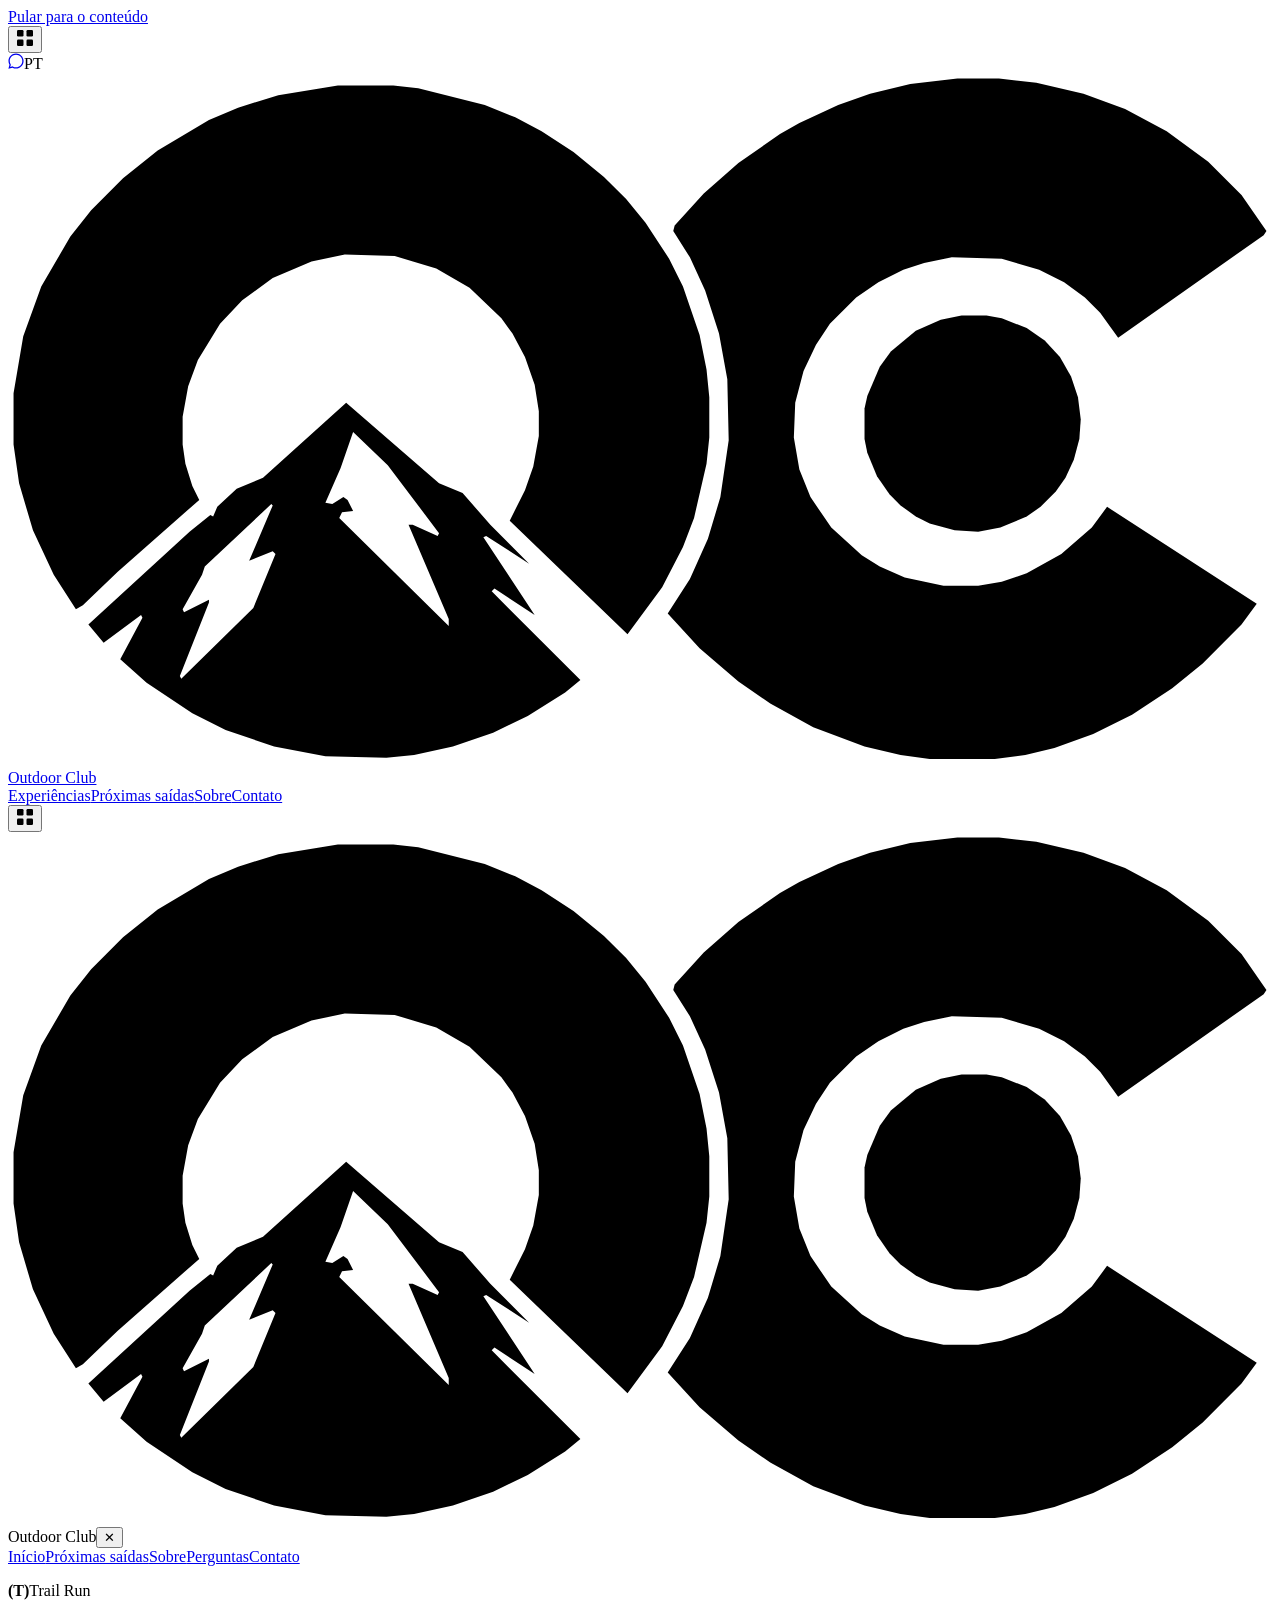
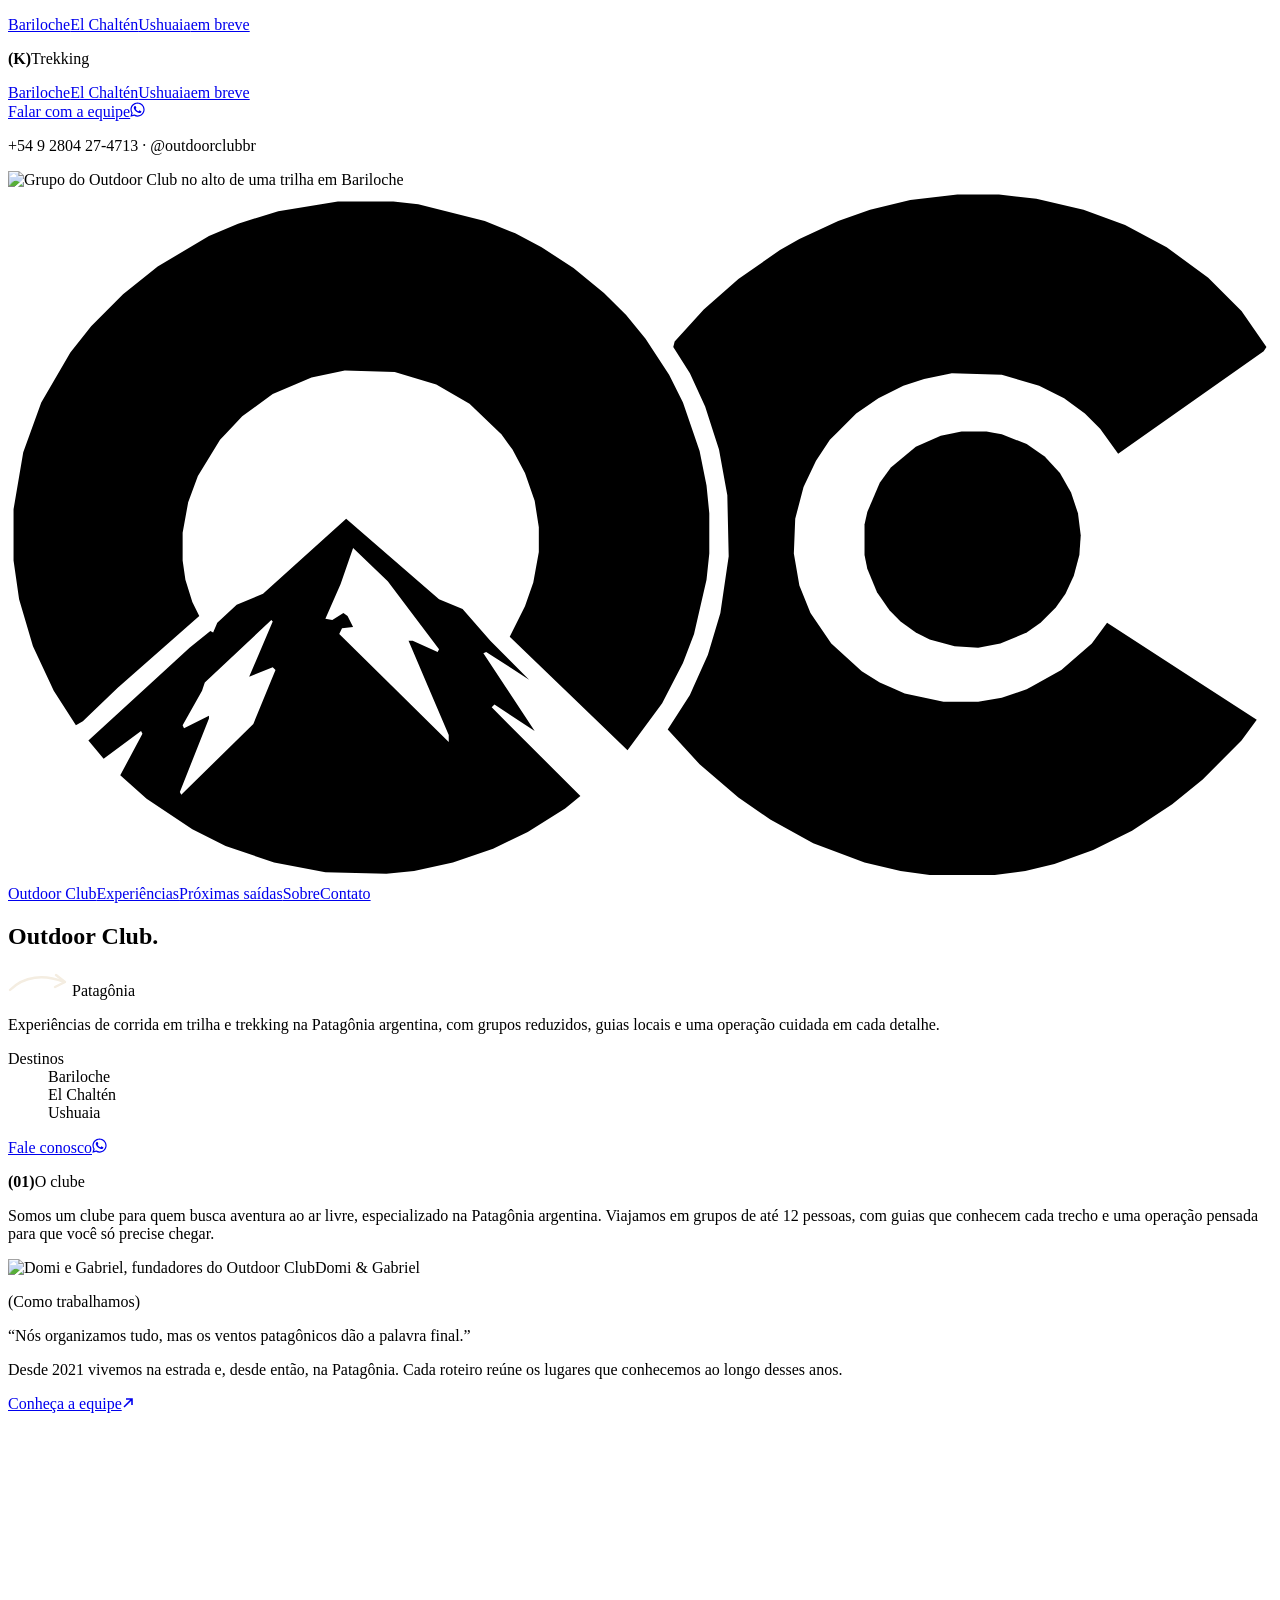
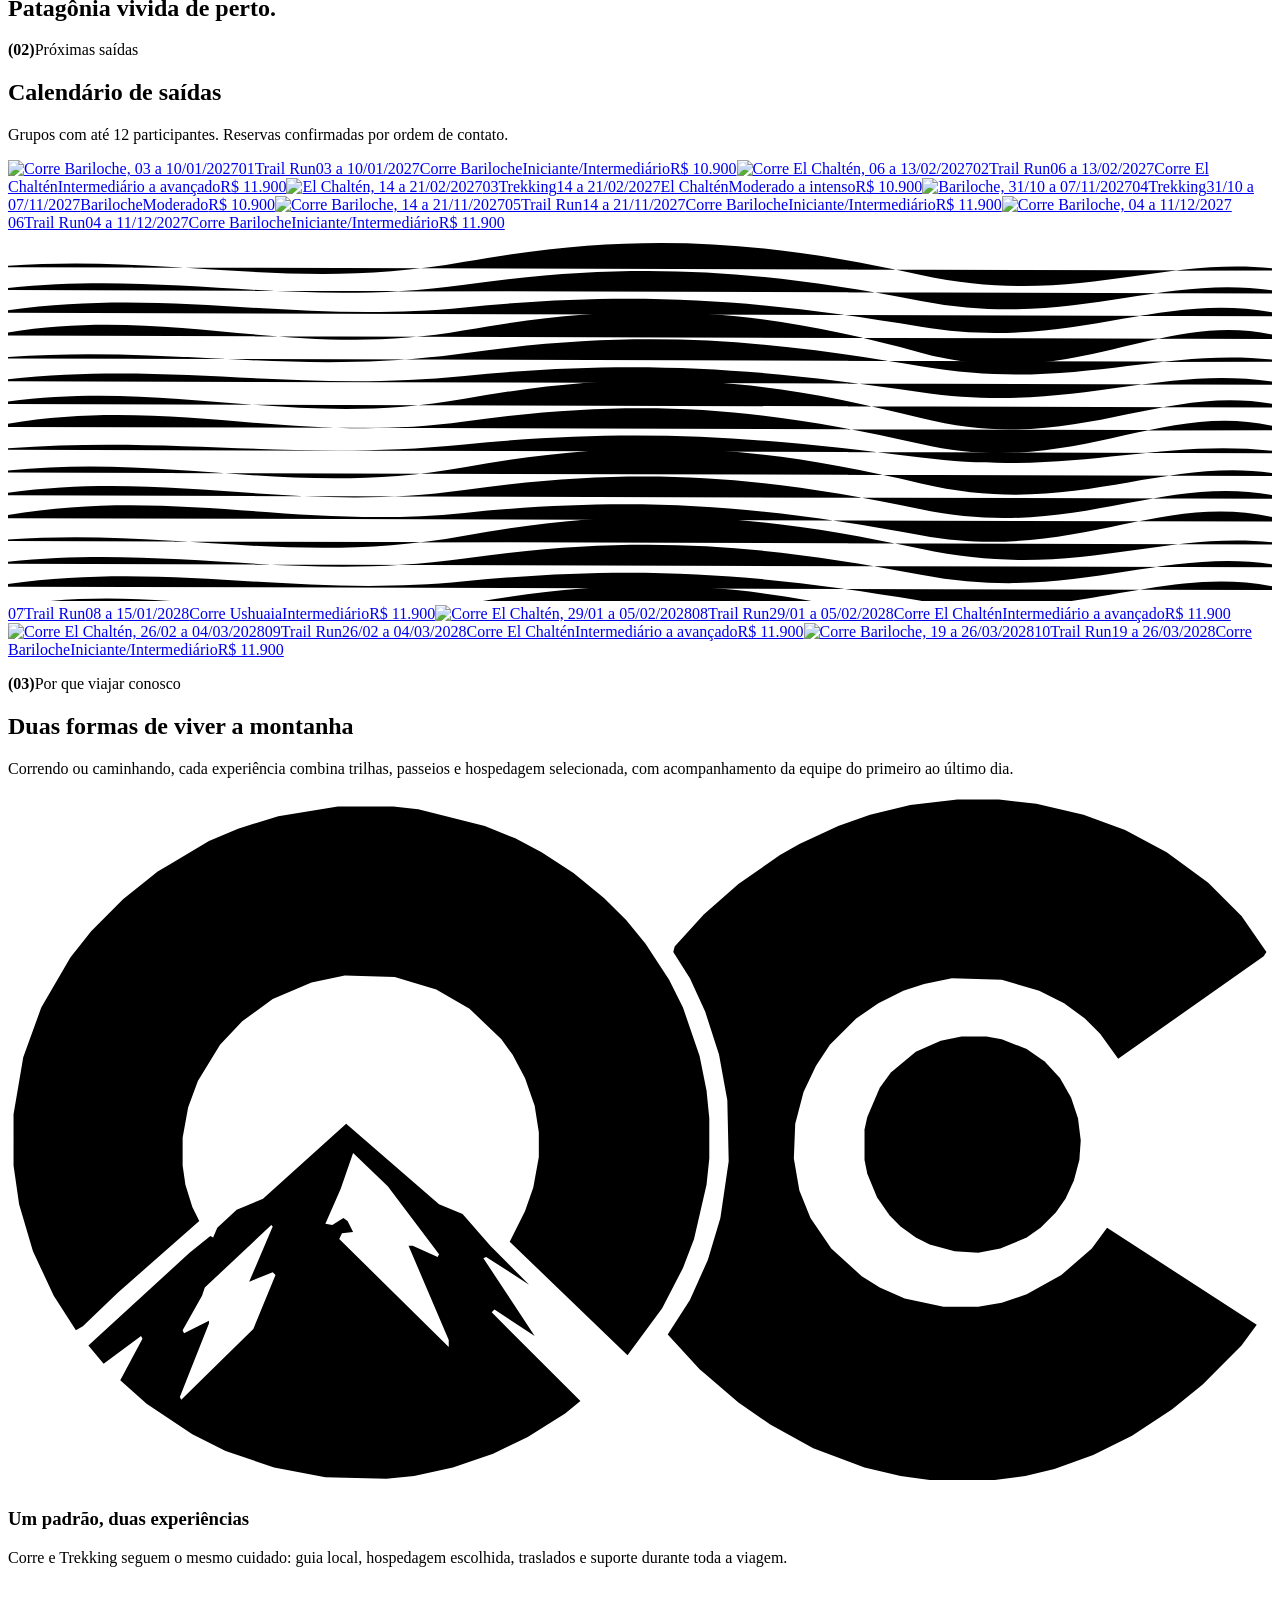
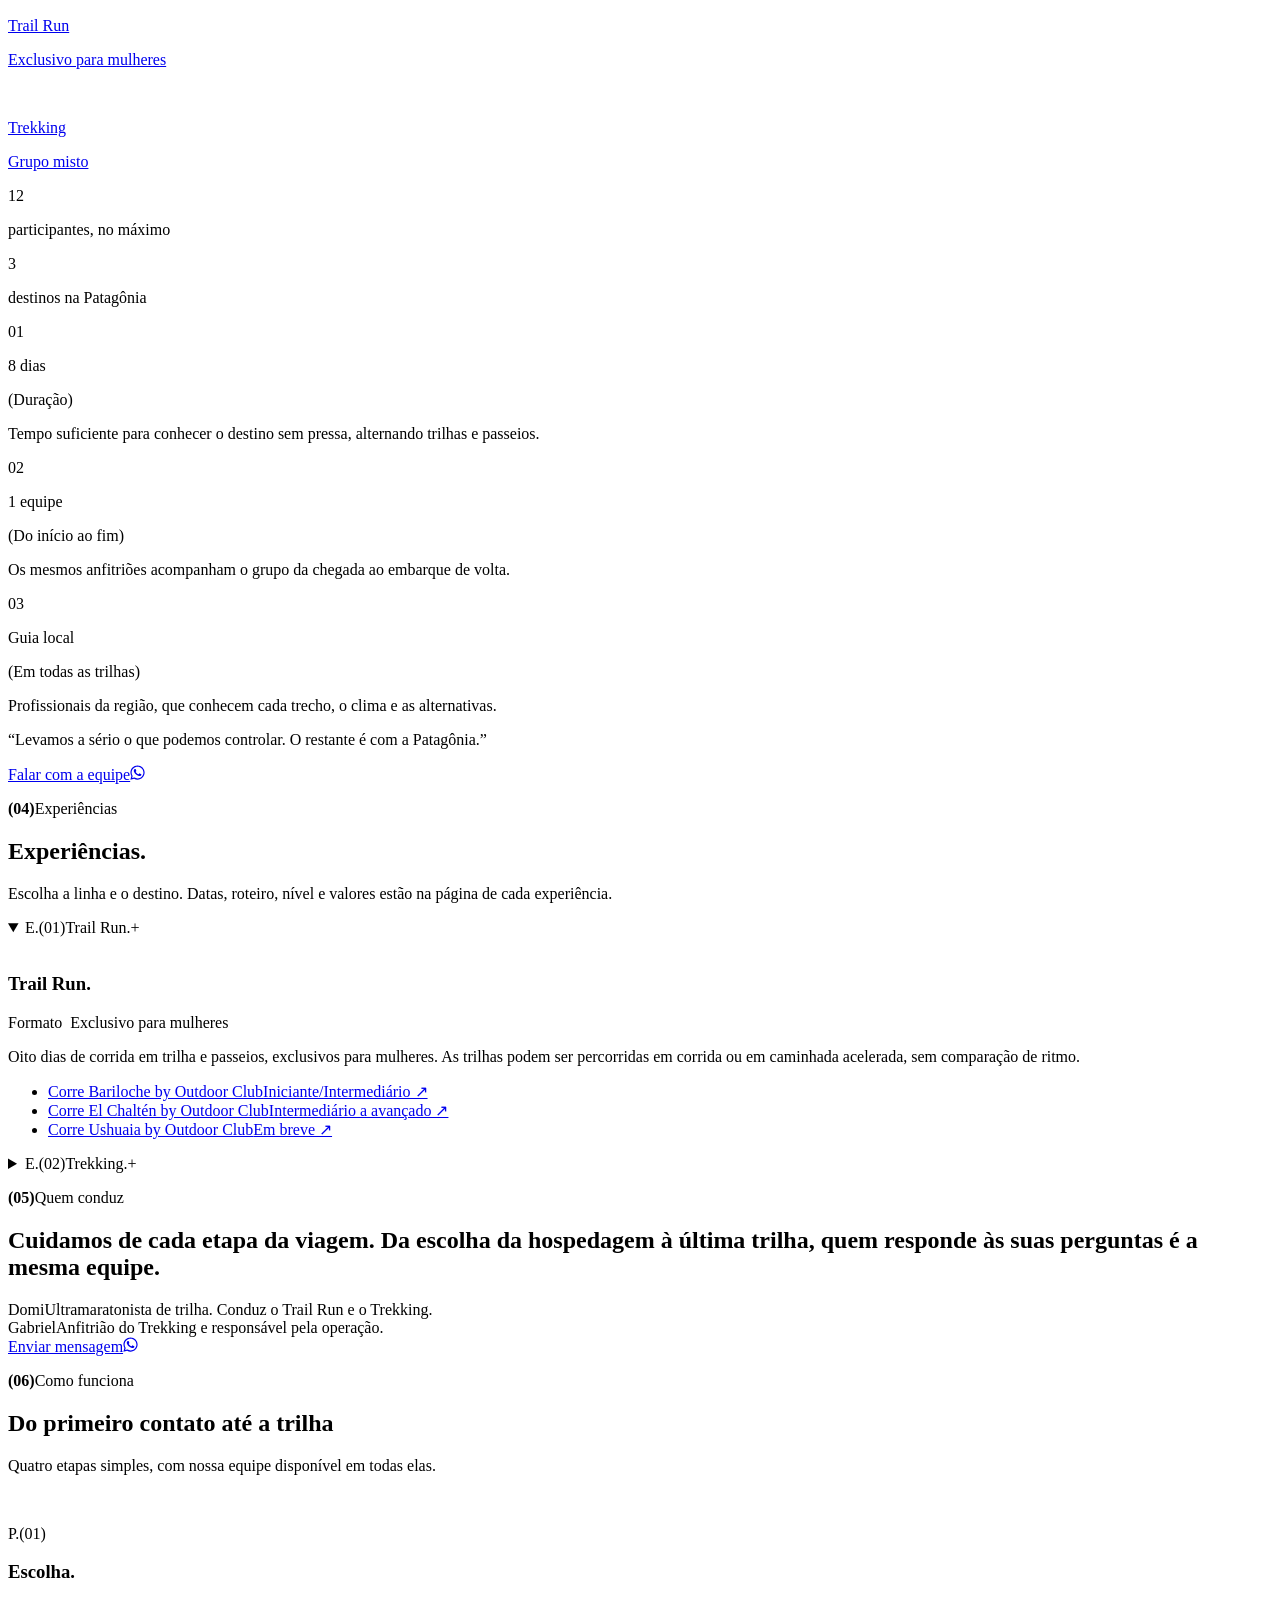
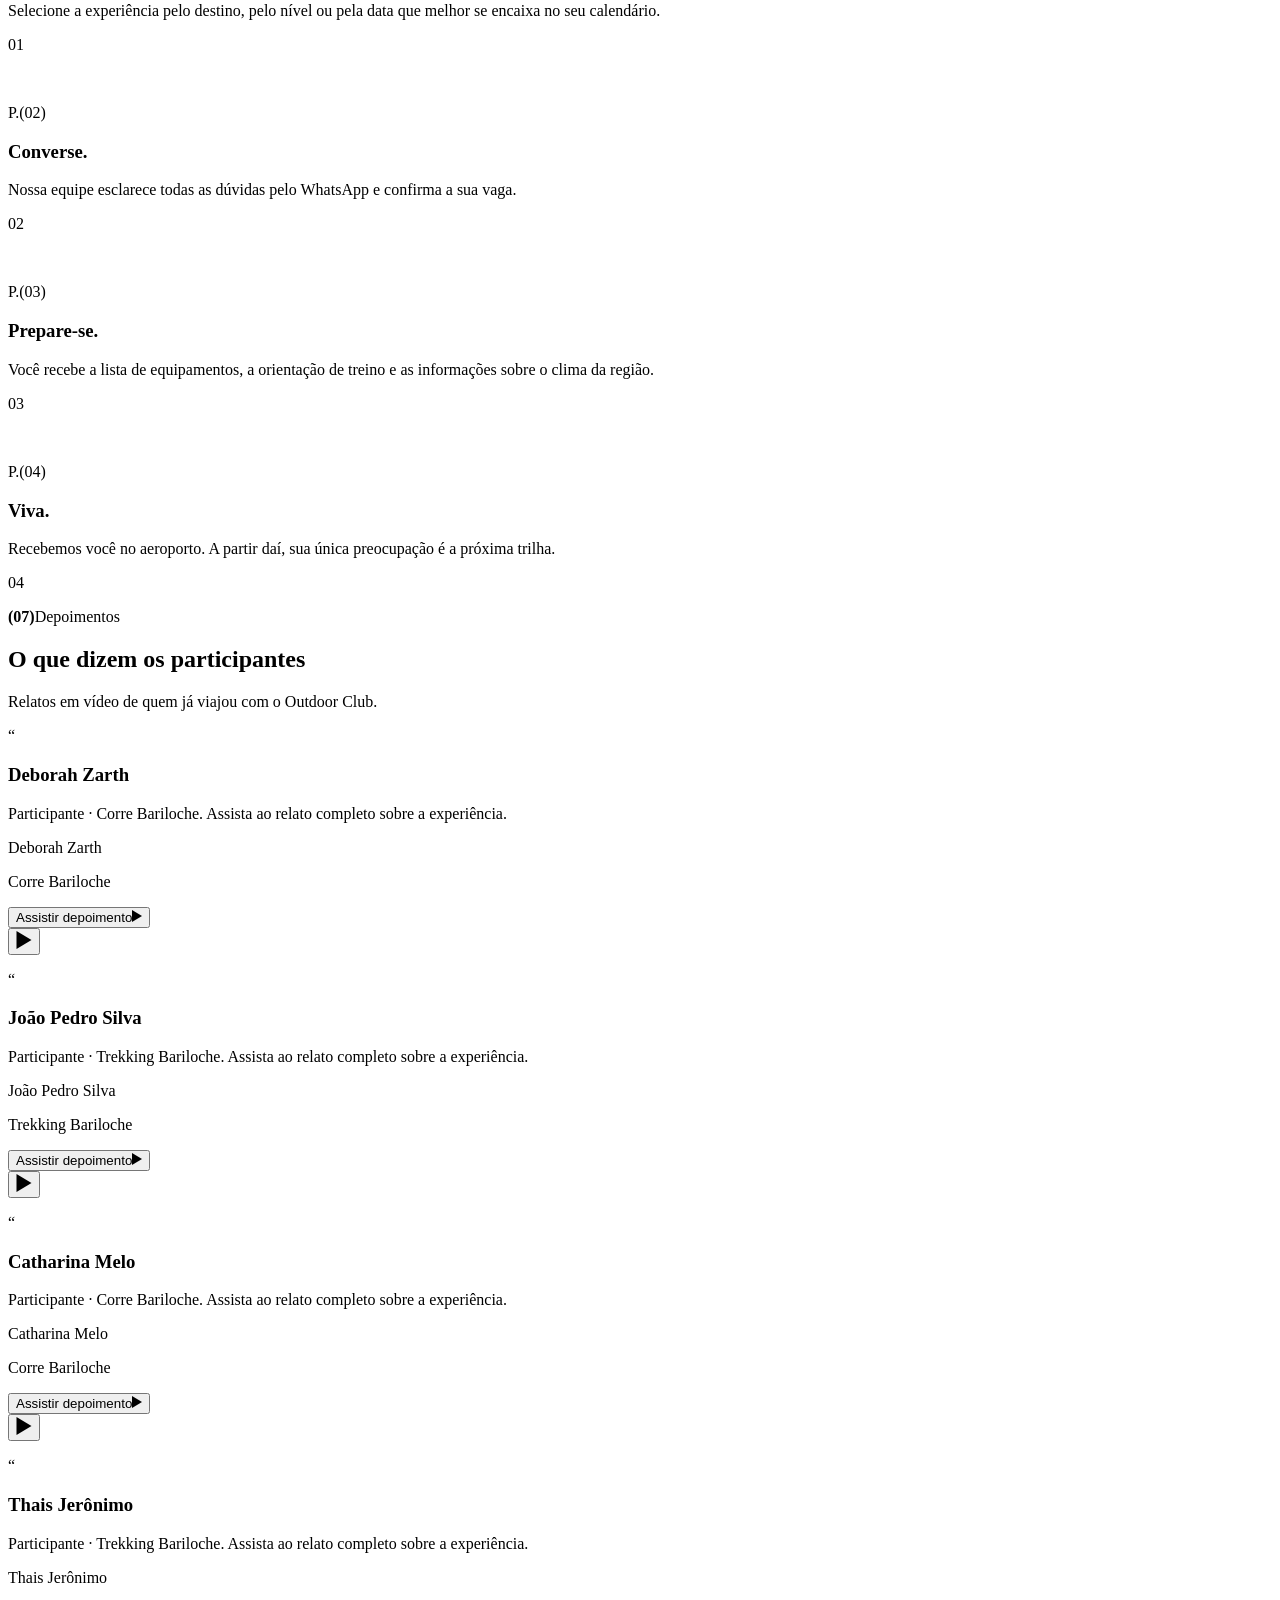
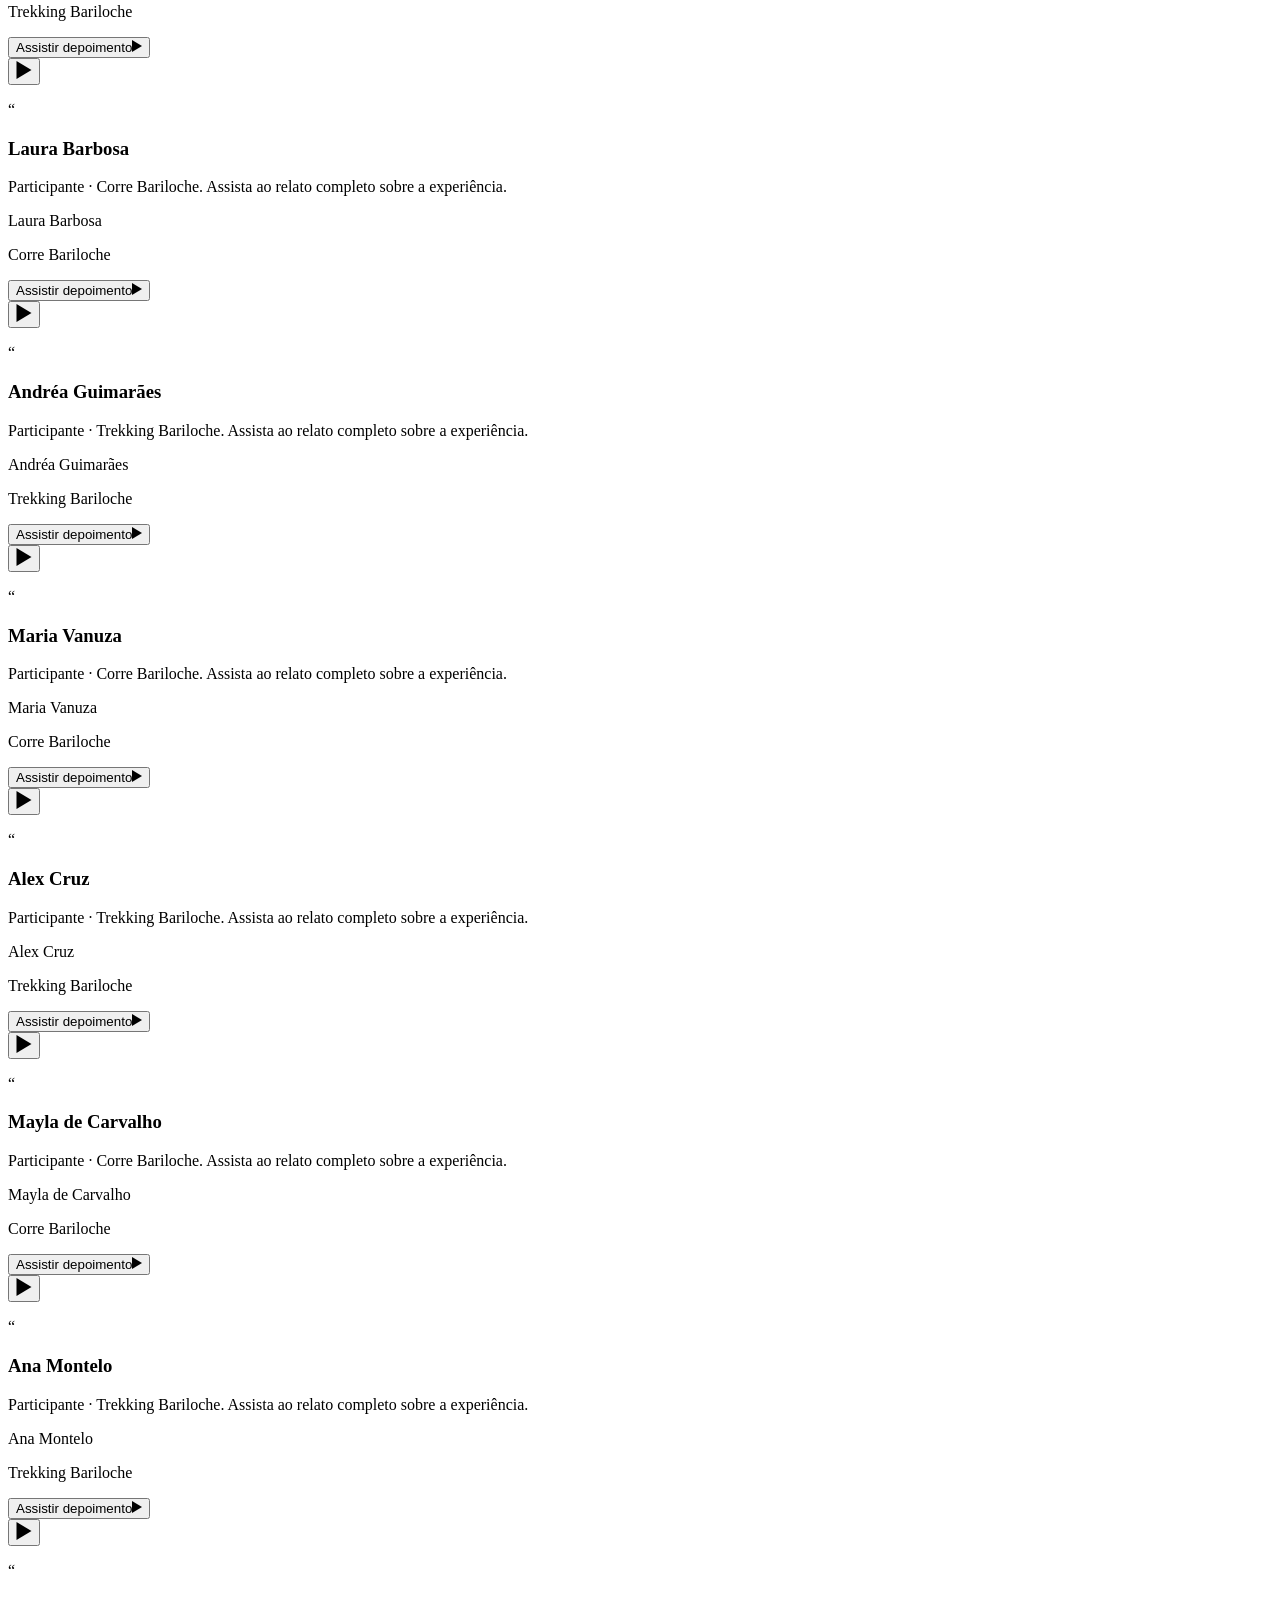
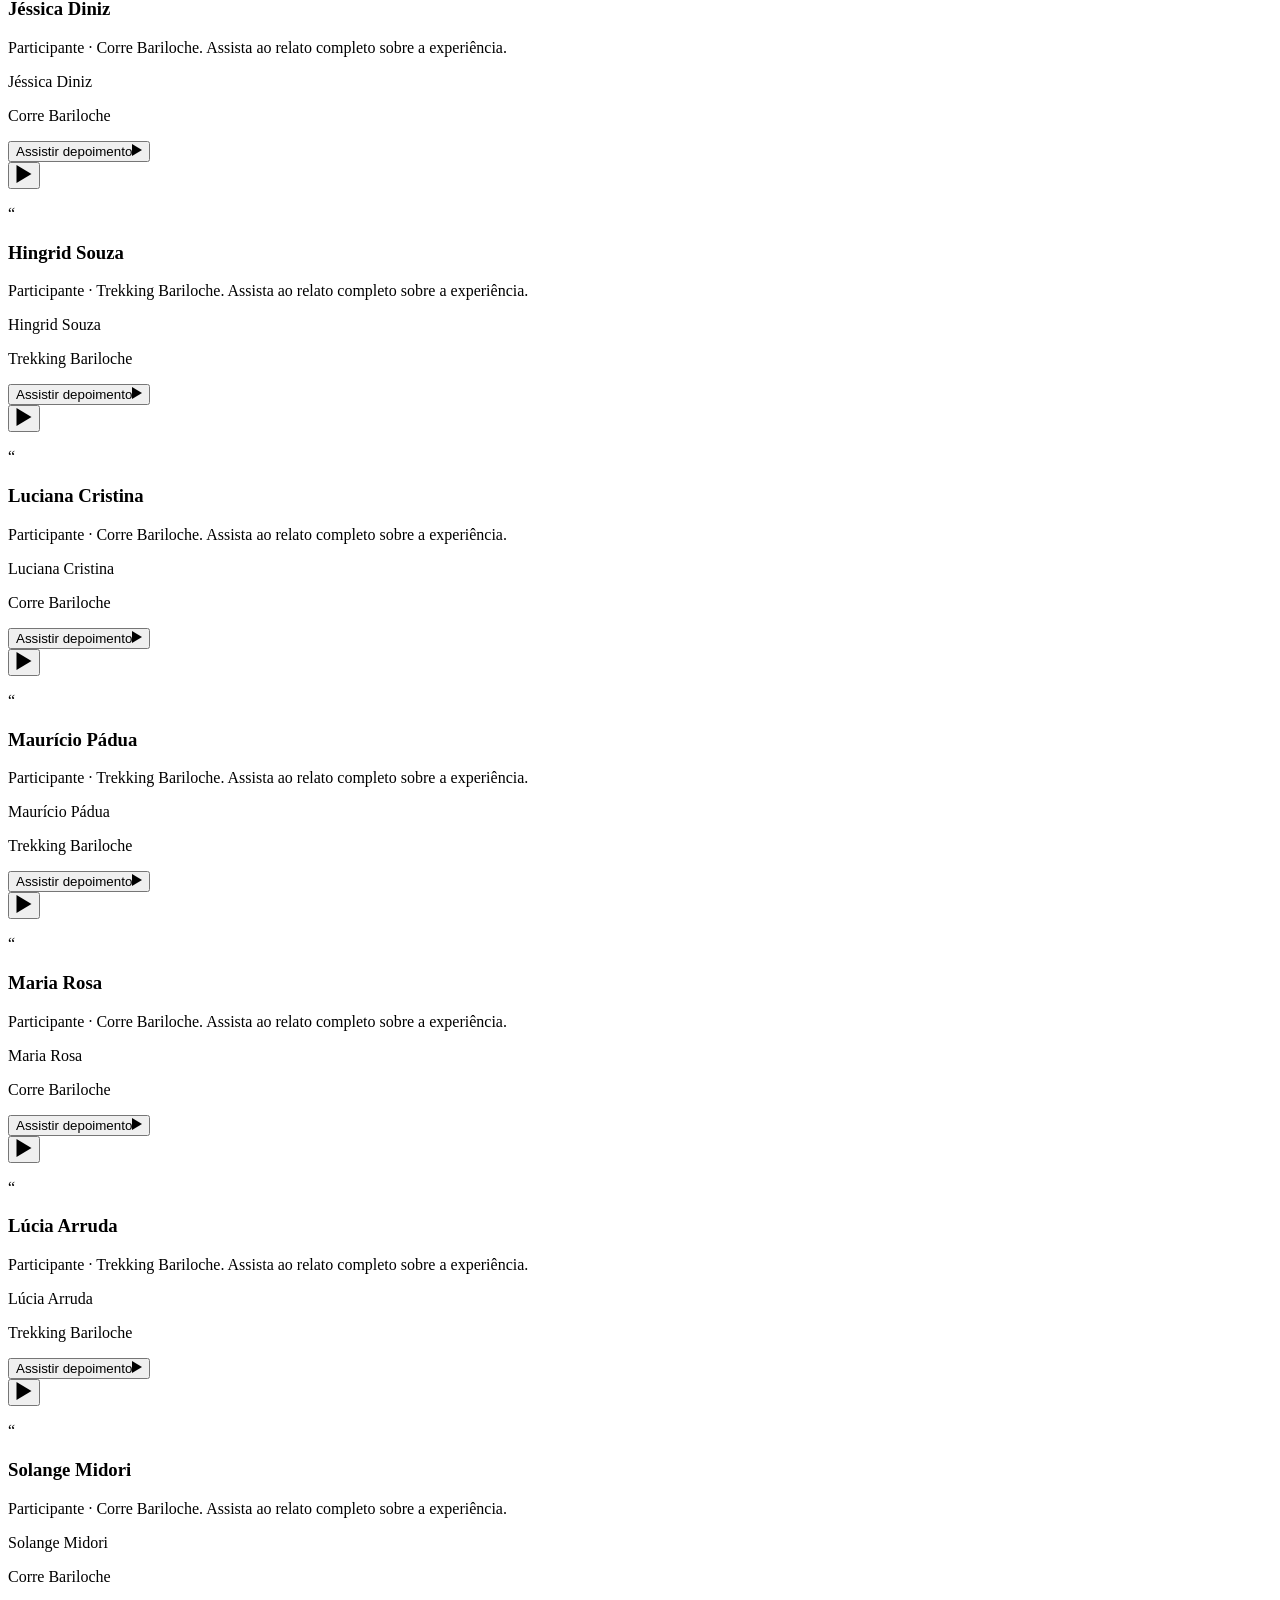
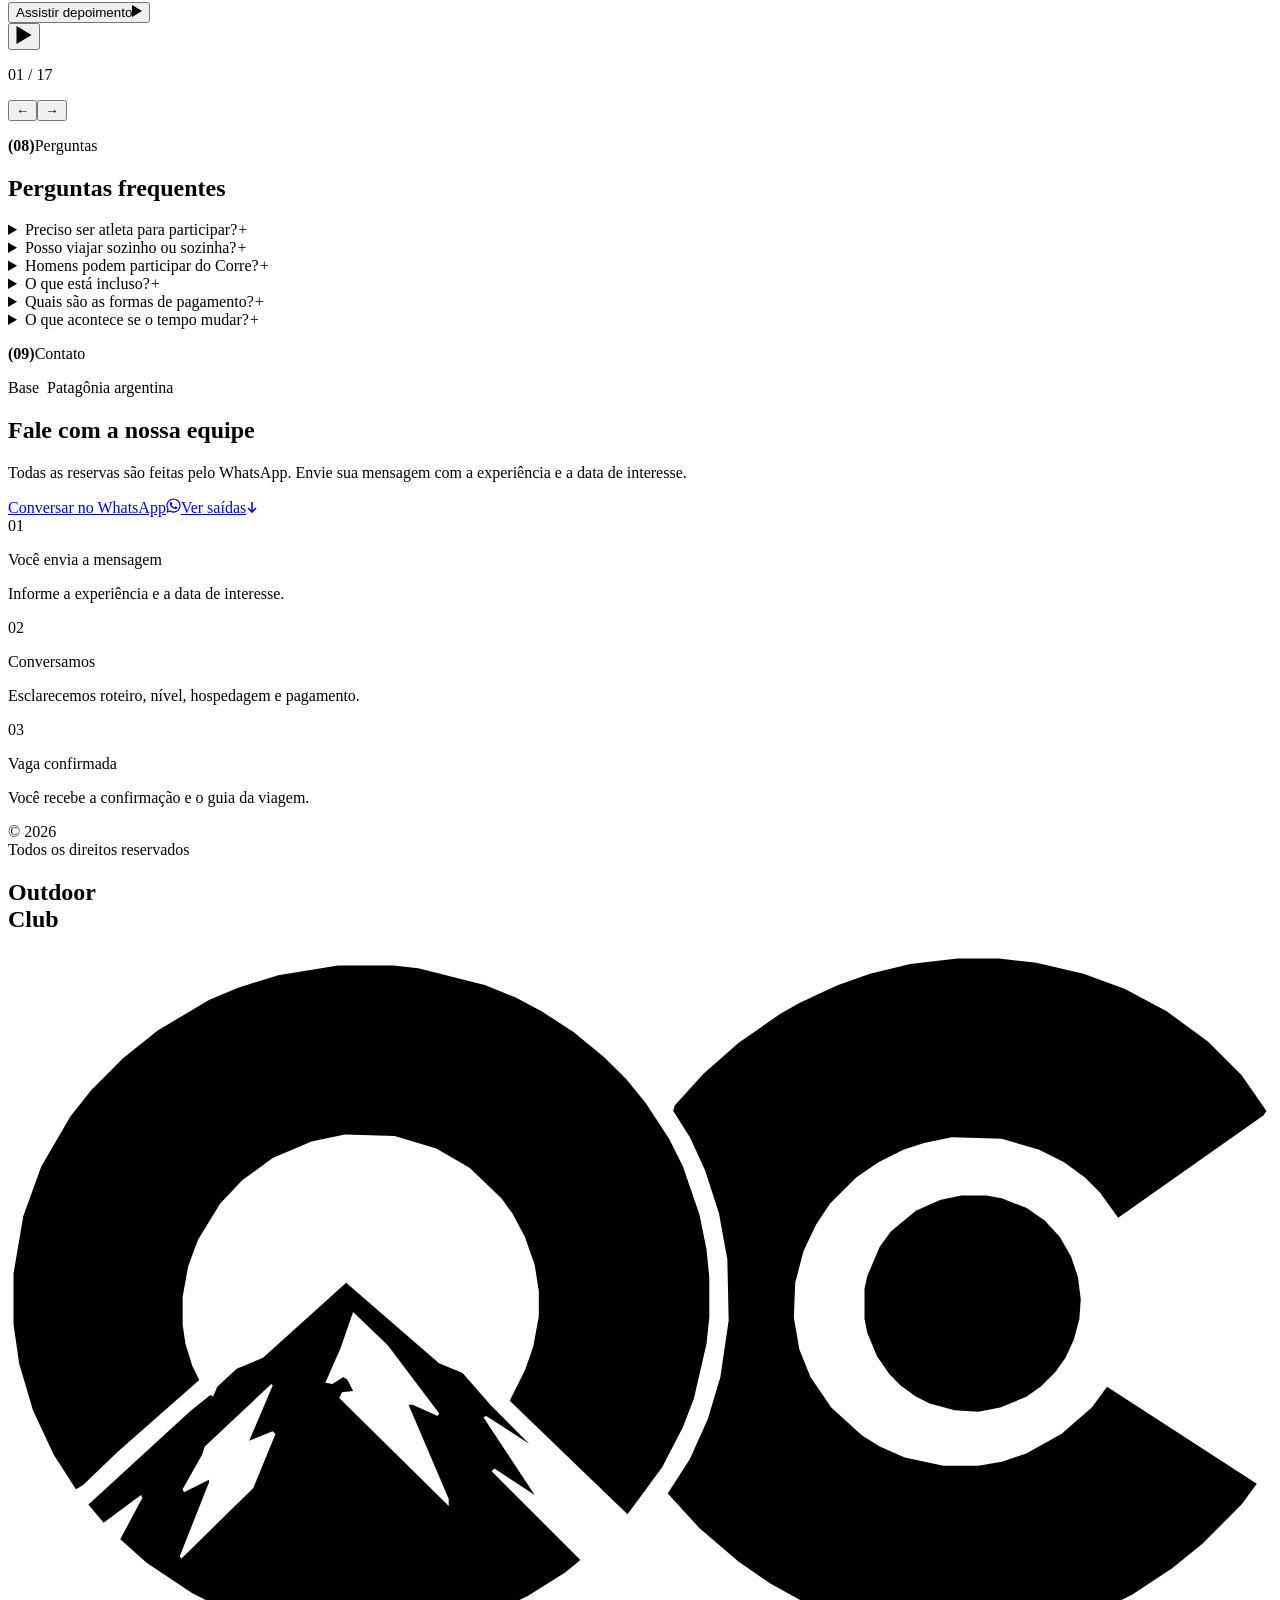
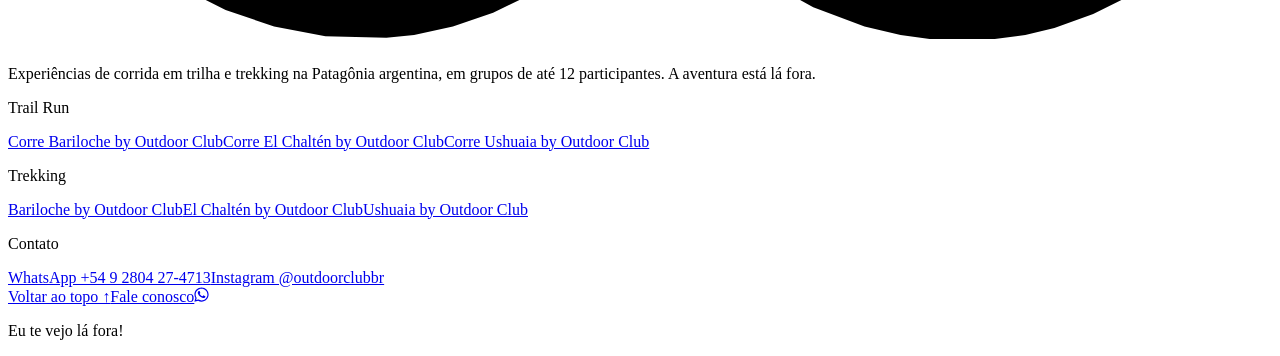
==== index.html @ 588ca7d1 "Fotos proprias nos cartoes do calendario Co-Authored-By: Claude Opus 5.5 <noreply@anthropic.com>" ====
<!DOCTYPE html><html lang="pt-BR"><head><meta charset="utf-8"><meta name="viewport" content="width=device-width, initial-scale=1"><title>Outdoor Club · A aventura está lá fora.</title><meta name="description" content="Experiências de corrida em trilha e trekking na Patagônia argentina, em grupos de até 12 participantes. Bariloche, El Chaltén e Ushuaia."><meta property="og:title" content="Outdoor Club · A aventura está lá fora."><meta property="og:description" content="Experiências de corrida em trilha e trekking na Patagônia argentina, em grupos de até 12 participantes. Bariloche, El Chaltén e Ushuaia."><meta property="og:image" content="https://valeliberdade1-cmd.github.io/previa-outdoorclub/fotos/hero-grupo.webp"><meta name="theme-color" content="#1f1d1a"><link rel="icon" href="/previa-outdoorclub/favicon.svg" type="image/svg+xml"><link rel="preconnect" href="https://fonts.googleapis.com"><link rel="preconnect" href="https://fonts.gstatic.com" crossorigin><link href="https://fonts.googleapis.com/css2?family=Outfit:wght@300;400;500;600;700;800&family=Instrument+Serif:ital@1&family=IBM+Plex+Mono:wght@400;500&display=swap" rel="stylesheet"><link rel="stylesheet" href="/previa-outdoorclub/_astro/depoimentos.L7DhgGAa.css"></head><body><a href="#conteudo" class="sr-only focus:not-sr-only focus:fixed focus:left-2 focus:top-2 focus:z-[100] cta">Pular para o conteúdo</a><!-- trilho lateral (desktop) --><aside class="trilho-lateral" aria-label="Atalhos"><button data-abre-menu class="grid h-9 w-9 place-items-center rounded-md transition hover:bg-white/10" aria-label="Abrir menu"><svg width="18" height="18" viewBox="0 0 18 18" aria-hidden="true"><rect x="1" y="1" width="6.5" height="6.5" rx="1.2" fill="currentColor"/><rect x="10.5" y="1" width="6.5" height="6.5" rx="1.2" fill="currentColor"/><rect x="1" y="10.5" width="6.5" height="6.5" rx="1.2" fill="currentColor"/><rect x="10.5" y="10.5" width="6.5" height="6.5" rx="1.2" fill="currentColor"/></svg></button><div class="flex flex-col items-center gap-3"><a href="https://wa.me/5492804274713?text=Ol%C3%A1!%20Gostaria%20de%20informa%C3%A7%C3%B5es%20sobre%20as%20pr%C3%B3ximas%20sa%C3%ADdas%20do%20Outdoor%20Club." target="_blank" rel="noopener" class="grid h-9 w-9 place-items-center rounded-md text-papel/80 transition hover:bg-white/10" aria-label="WhatsApp"><svg width="16" height="16" viewBox="0 0 24 24" fill="currentColor" aria-hidden="true"><path d="M12.04.7C5.79.7.7 5.78.7 12.04c0 2 .52 3.95 1.52 5.66L.6 23.6l6.04-1.58a11.3 11.3 0 0 0 5.4 1.38c6.25 0 11.34-5.09 11.34-11.34S18.3.7 12.04.7m0 20.8a9.4 9.4 0 0 1-4.8-1.31l-.34-.2-3.57.93.95-3.48-.22-.36a9.4 9.4 0 0 1-1.44-5.02c0-5.2 4.23-9.43 9.44-9.43s9.42 4.23 9.42 9.43-4.23 9.44-9.43 9.44"></path></svg></a><span class="rounded border border-white/25 px-1.5 py-0.5 text-[0.6rem] font-semibold">PT</span></div></aside><!-- barra superior: aparece ao rolar no desktop, fixa no celular --><header id="barra" class="barra escuro"><div class="flex h-12 items-center justify-between px-4"><a href="/previa-outdoorclub/" aria-label="Outdoor Club, início"><span class="oc-logo oc-light "><svg viewBox="264 188 912 499" fill-rule="evenodd" aria-hidden="true" class="oc-mark"><path class="o" d="M 309 306 L 288 342 L 275 378 L 268 419 L 268 456 L 272 484 L 282 518 L 297 550 L 313 575 L 318 572 L 343 548 L 402 496 L 397 486 L 392 470 L 390 456 L 390 436 L 394 414 L 401 395 L 417 369 L 433 352 L 455 336 L 483 324 L 507 319 L 543 320 L 573 329 L 597 343 L 620 365 L 628 376 L 637 393 L 644 413 L 647 432 L 647 450 L 643 472 L 637 489 L 626 511 L 711 593 L 736 559 L 751 530 L 759 509 L 768 470 L 770 451 L 770 422 L 768 402 L 763 377 L 751 342 L 741 322 L 724 296 L 710 279 L 694 263 L 672 245 L 649 230 L 630 220 L 608 211 L 560 199 L 542 197 L 502 197 L 459 204 L 430 213 L 409 222 L 372 244 L 347 264 L 324 287 Z"></path><path class="c" d="M 949 192 L 915 196 L 886 203 L 863 211 L 835 224 L 821 232 L 791 253 L 766 275 L 745 298 L 744 302 L 756 321 L 767 345 L 777 376 L 783 409 L 784 453 L 778 494 L 769 524 L 756 553 L 740 578 L 763 603 L 791 627 L 814 643 L 845 660 L 882 674 L 908 680 L 929 683 L 976 683 L 998 680 L 1019 675 L 1047 665 L 1075 651 L 1104 632 L 1126 614 L 1154 586 L 1165 571 L 1057 501 L 1046 516 L 1024 535 L 999 549 L 981 555 L 964 558 L 939 558 L 911 552 L 893 544 L 880 536 L 858 516 L 843 494 L 835 474 L 831 451 L 832 426 L 838 403 L 847 384 L 857 369 L 876 350 L 892 339 L 910 330 L 925 325 L 945 321 L 981 322 L 1008 330 L 1026 339 L 1041 350 L 1052 361 L 1065 379 L 1170 305 L 1172 302 L 1154 276 L 1130 252 L 1100 230 L 1070 214 L 1040 203 L 1006 195 L 979 192 Z"></path><path class="dot" d="M 952 363 L 937 366 L 919 374 L 901 389 L 893 400 L 884 421 L 882 430 L 882 452 L 884 462 L 891 479 L 900 492 L 908 500 L 919 508 L 929 513 L 947 518 L 964 519 L 980 516 L 999 508 L 1009 501 L 1020 490 L 1027 480 L 1033 467 L 1037 452 L 1038 438 L 1036 422 L 1031 407 L 1023 393 L 1012 381 L 999 372 L 981 365 L 970 363 Z"></path><path class="mnt" d="M 322 586 L 333 599 L 360 579 L 361 581 L 345 611 L 364 628 L 397 650 L 421 662 L 456 674 L 493 681 L 537 682 L 557 680 L 585 674 L 614 664 L 639 652 L 666 635 L 677 626 L 613 562 L 615 560 L 644 579 L 607 523 L 609 522 L 640 542 L 612 514 L 592 491 L 575 484 L 508 426 L 448 480 L 429 488 L 415 501 L 412 508 L 410 507 L 395 519 Z M 454 499 L 455 500 L 438 540 L 455 533 L 457 535 L 441 574 L 389 625 L 388 623 L 409 570 L 409 568 L 391 577 L 390 575 L 404 550 L 406 544 Z M 513 447 L 538 471 L 575 520 L 574 522 L 556 514 L 553 514 L 582 582 L 582 587 L 503 509 L 505 505 L 513 504 L 509 496 L 506 494 L 498 499 L 493 498 L 504 473 Z"></path></svg><span class="oc-word">Outdoor Club</span></span></a><nav class="hidden items-center gap-10 text-[0.78rem] font-semibold uppercase tracking-[0.05em] lg:flex" aria-label="Principal"><a href="/previa-outdoorclub/#experiencias" class="sublinha">Experiências</a><a href="/previa-outdoorclub/#saidas" class="sublinha">Próximas saídas</a><a href="/previa-outdoorclub/#sobre" class="sublinha">Sobre</a><a href="/previa-outdoorclub/#contato" class="sublinha">Contato</a></nav><button data-abre-menu class="grid h-9 w-9 place-items-center lg:hidden" aria-label="Abrir menu"><svg width="18" height="18" viewBox="0 0 18 18" aria-hidden="true"><rect x="1" y="1" width="6.5" height="6.5" rx="1.2" fill="currentColor"/><rect x="10.5" y="1" width="6.5" height="6.5" rx="1.2" fill="currentColor"/><rect x="1" y="10.5" width="6.5" height="6.5" rx="1.2" fill="currentColor"/><rect x="10.5" y="10.5" width="6.5" height="6.5" rx="1.2" fill="currentColor"/></svg></button></div></header><!-- menu --><div id="menu" class="menu-painel" aria-hidden="true"><div class="fundo" data-fecha-menu></div><div class="gaveta escuro granulado brilho" role="dialog" aria-modal="true" aria-label="Menu"><div class="relative flex min-h-full flex-col p-7 md:p-10"><div class="flex items-center justify-between"><span class="oc-logo oc-light "><svg viewBox="264 188 912 499" fill-rule="evenodd" aria-hidden="true" class="oc-mark"><path class="o" d="M 309 306 L 288 342 L 275 378 L 268 419 L 268 456 L 272 484 L 282 518 L 297 550 L 313 575 L 318 572 L 343 548 L 402 496 L 397 486 L 392 470 L 390 456 L 390 436 L 394 414 L 401 395 L 417 369 L 433 352 L 455 336 L 483 324 L 507 319 L 543 320 L 573 329 L 597 343 L 620 365 L 628 376 L 637 393 L 644 413 L 647 432 L 647 450 L 643 472 L 637 489 L 626 511 L 711 593 L 736 559 L 751 530 L 759 509 L 768 470 L 770 451 L 770 422 L 768 402 L 763 377 L 751 342 L 741 322 L 724 296 L 710 279 L 694 263 L 672 245 L 649 230 L 630 220 L 608 211 L 560 199 L 542 197 L 502 197 L 459 204 L 430 213 L 409 222 L 372 244 L 347 264 L 324 287 Z"></path><path class="c" d="M 949 192 L 915 196 L 886 203 L 863 211 L 835 224 L 821 232 L 791 253 L 766 275 L 745 298 L 744 302 L 756 321 L 767 345 L 777 376 L 783 409 L 784 453 L 778 494 L 769 524 L 756 553 L 740 578 L 763 603 L 791 627 L 814 643 L 845 660 L 882 674 L 908 680 L 929 683 L 976 683 L 998 680 L 1019 675 L 1047 665 L 1075 651 L 1104 632 L 1126 614 L 1154 586 L 1165 571 L 1057 501 L 1046 516 L 1024 535 L 999 549 L 981 555 L 964 558 L 939 558 L 911 552 L 893 544 L 880 536 L 858 516 L 843 494 L 835 474 L 831 451 L 832 426 L 838 403 L 847 384 L 857 369 L 876 350 L 892 339 L 910 330 L 925 325 L 945 321 L 981 322 L 1008 330 L 1026 339 L 1041 350 L 1052 361 L 1065 379 L 1170 305 L 1172 302 L 1154 276 L 1130 252 L 1100 230 L 1070 214 L 1040 203 L 1006 195 L 979 192 Z"></path><path class="dot" d="M 952 363 L 937 366 L 919 374 L 901 389 L 893 400 L 884 421 L 882 430 L 882 452 L 884 462 L 891 479 L 900 492 L 908 500 L 919 508 L 929 513 L 947 518 L 964 519 L 980 516 L 999 508 L 1009 501 L 1020 490 L 1027 480 L 1033 467 L 1037 452 L 1038 438 L 1036 422 L 1031 407 L 1023 393 L 1012 381 L 999 372 L 981 365 L 970 363 Z"></path><path class="mnt" d="M 322 586 L 333 599 L 360 579 L 361 581 L 345 611 L 364 628 L 397 650 L 421 662 L 456 674 L 493 681 L 537 682 L 557 680 L 585 674 L 614 664 L 639 652 L 666 635 L 677 626 L 613 562 L 615 560 L 644 579 L 607 523 L 609 522 L 640 542 L 612 514 L 592 491 L 575 484 L 508 426 L 448 480 L 429 488 L 415 501 L 412 508 L 410 507 L 395 519 Z M 454 499 L 455 500 L 438 540 L 455 533 L 457 535 L 441 574 L 389 625 L 388 623 L 409 570 L 409 568 L 391 577 L 390 575 L 404 550 L 406 544 Z M 513 447 L 538 471 L 575 520 L 574 522 L 556 514 L 553 514 L 582 582 L 582 587 L 503 509 L 505 505 L 513 504 L 509 496 L 506 494 L 498 499 L 493 498 L 504 473 Z"></path></svg><span class="oc-word">Outdoor Club</span></span><button data-fecha-menu class="grid h-9 w-9 place-items-center rounded-md bg-white/10 text-lg" aria-label="Fechar menu">✕</button></div><nav class="mt-12" aria-label="Menu"><a href="/previa-outdoorclub/" class="menu-link" data-fecha-menu>Início</a><a href="/previa-outdoorclub/#saidas" class="menu-link" data-fecha-menu>Próximas saídas</a><a href="/previa-outdoorclub/#sobre" class="menu-link" data-fecha-menu>Sobre</a><a href="/previa-outdoorclub/#perguntas" class="menu-link" data-fecha-menu>Perguntas</a><a href="/previa-outdoorclub/#contato" class="menu-link" data-fecha-menu>Contato</a></nav><div class="mt-10 grid grid-cols-2 gap-6 border-t border-white/10 pt-8"><div><p class="rotulo mb-3 text-papel/60"><b>(T)</b>Trail Run</p><a href="/previa-outdoorclub/corre-bariloche/" class="block py-1 font-medium hover:text-ferrugem">Bariloche</a><a href="/previa-outdoorclub/corre-el-chalten/" class="block py-1 font-medium hover:text-ferrugem">El Chaltén</a><a href="/previa-outdoorclub/corre-ushuaia/" class="block py-1 font-medium hover:text-ferrugem">Ushuaia<span class="ml-1.5 text-[0.62rem] uppercase opacity-50">em breve</span></a></div><div><p class="rotulo mb-3 text-papel/60"><b>(K)</b>Trekking</p><a href="/previa-outdoorclub/bariloche/" class="block py-1 font-medium hover:text-ferrugem">Bariloche</a><a href="/previa-outdoorclub/el-chalten/" class="block py-1 font-medium hover:text-ferrugem">El Chaltén</a><a href="/previa-outdoorclub/ushuaia/" class="block py-1 font-medium hover:text-ferrugem">Ushuaia<span class="ml-1.5 text-[0.62rem] uppercase opacity-50">em breve</span></a></div></div><div class="mt-auto pt-10"><a href="https://wa.me/5492804274713?text=Ol%C3%A1!%20Gostaria%20de%20informa%C3%A7%C3%B5es%20sobre%20as%20pr%C3%B3ximas%20sa%C3%ADdas%20do%20Outdoor%20Club." class="cta  " target="_blank" rel="noopener"><span>Falar com a equipe</span><span class="ico"><svg width="15" height="15" viewBox="0 0 24 24" fill="currentColor" aria-hidden="true"><path d="M12.04.7C5.79.7.7 5.78.7 12.04c0 2 .52 3.95 1.52 5.66L.6 23.6l6.04-1.58a11.3 11.3 0 0 0 5.4 1.38c6.25 0 11.34-5.09 11.34-11.34S18.3.7 12.04.7m0 20.8a9.4 9.4 0 0 1-4.8-1.31l-.34-.2-3.57.93.95-3.48-.22-.36a9.4 9.4 0 0 1-1.44-5.02c0-5.2 4.23-9.43 9.44-9.43s9.42 4.23 9.42 9.43-4.23 9.44-9.43 9.44m5.43-7.12c-.3-.15-1.75-.86-2.02-.96-.27-.1-.47-.15-.67.15-.2.3-.77.96-.94 1.16-.17.2-.35.22-.64.07-.3-.15-1.25-.46-2.38-1.47-.88-.79-1.47-1.76-1.65-2.06-.17-.3-.02-.46.13-.6.13-.13.3-.35.45-.52.15-.17.2-.3.3-.5.1-.2.05-.37-.02-.52-.08-.15-.67-1.62-.92-2.22-.24-.58-.49-.5-.67-.51h-.57c-.2 0-.52.07-.79.37-.27.3-1.04 1.02-1.04 2.48s1.07 2.88 1.21 3.08c.15.2 2.1 3.2 5.08 4.49 2.48 1.07 3 .86 3.57.8.57-.09 1.75-.72 2-1.41.25-.69.25-1.29.17-1.41-.07-.12-.27-.2-.57-.35"></path></svg></span></a><p class="muted mt-5 text-sm">+54 9 2804 27-4713 · @outdoorclubbr</p></div></div></div></div><div class="moldura-site"><main id="conteudo"><section data-hero class="painel sobre-foto h-[calc(100svh-12px)] min-h-[620px] max-lg:mt-[60px] max-lg:h-[calc(100svh-66px)]"><img src="/previa-outdoorclub/fotos/hero-grupo.webp" alt="Grupo do Outdoor Club no alto de uma trilha em Bariloche" class="foto" fetchpriority="high"><div class="wrap flex h-full flex-col pb-7 pt-5"><nav class="hidden items-center justify-between text-[0.8rem] font-semibold uppercase tracking-[0.05em] lg:flex" aria-label="Topo"><a href="/previa-outdoorclub/" aria-label="Outdoor Club, início"><span class="oc-logo oc-light "><svg viewBox="264 188 912 499" fill-rule="evenodd" aria-hidden="true" class="oc-mark"><path class="o" d="M 309 306 L 288 342 L 275 378 L 268 419 L 268 456 L 272 484 L 282 518 L 297 550 L 313 575 L 318 572 L 343 548 L 402 496 L 397 486 L 392 470 L 390 456 L 390 436 L 394 414 L 401 395 L 417 369 L 433 352 L 455 336 L 483 324 L 507 319 L 543 320 L 573 329 L 597 343 L 620 365 L 628 376 L 637 393 L 644 413 L 647 432 L 647 450 L 643 472 L 637 489 L 626 511 L 711 593 L 736 559 L 751 530 L 759 509 L 768 470 L 770 451 L 770 422 L 768 402 L 763 377 L 751 342 L 741 322 L 724 296 L 710 279 L 694 263 L 672 245 L 649 230 L 630 220 L 608 211 L 560 199 L 542 197 L 502 197 L 459 204 L 430 213 L 409 222 L 372 244 L 347 264 L 324 287 Z"></path><path class="c" d="M 949 192 L 915 196 L 886 203 L 863 211 L 835 224 L 821 232 L 791 253 L 766 275 L 745 298 L 744 302 L 756 321 L 767 345 L 777 376 L 783 409 L 784 453 L 778 494 L 769 524 L 756 553 L 740 578 L 763 603 L 791 627 L 814 643 L 845 660 L 882 674 L 908 680 L 929 683 L 976 683 L 998 680 L 1019 675 L 1047 665 L 1075 651 L 1104 632 L 1126 614 L 1154 586 L 1165 571 L 1057 501 L 1046 516 L 1024 535 L 999 549 L 981 555 L 964 558 L 939 558 L 911 552 L 893 544 L 880 536 L 858 516 L 843 494 L 835 474 L 831 451 L 832 426 L 838 403 L 847 384 L 857 369 L 876 350 L 892 339 L 910 330 L 925 325 L 945 321 L 981 322 L 1008 330 L 1026 339 L 1041 350 L 1052 361 L 1065 379 L 1170 305 L 1172 302 L 1154 276 L 1130 252 L 1100 230 L 1070 214 L 1040 203 L 1006 195 L 979 192 Z"></path><path class="dot" d="M 952 363 L 937 366 L 919 374 L 901 389 L 893 400 L 884 421 L 882 430 L 882 452 L 884 462 L 891 479 L 900 492 L 908 500 L 919 508 L 929 513 L 947 518 L 964 519 L 980 516 L 999 508 L 1009 501 L 1020 490 L 1027 480 L 1033 467 L 1037 452 L 1038 438 L 1036 422 L 1031 407 L 1023 393 L 1012 381 L 999 372 L 981 365 L 970 363 Z"></path><path class="mnt" d="M 322 586 L 333 599 L 360 579 L 361 581 L 345 611 L 364 628 L 397 650 L 421 662 L 456 674 L 493 681 L 537 682 L 557 680 L 585 674 L 614 664 L 639 652 L 666 635 L 677 626 L 613 562 L 615 560 L 644 579 L 607 523 L 609 522 L 640 542 L 612 514 L 592 491 L 575 484 L 508 426 L 448 480 L 429 488 L 415 501 L 412 508 L 410 507 L 395 519 Z M 454 499 L 455 500 L 438 540 L 455 533 L 457 535 L 441 574 L 389 625 L 388 623 L 409 570 L 409 568 L 391 577 L 390 575 L 404 550 L 406 544 Z M 513 447 L 538 471 L 575 520 L 574 522 L 556 514 L 553 514 L 582 582 L 582 587 L 503 509 L 505 505 L 513 504 L 509 496 L 506 494 L 498 499 L 493 498 L 504 473 Z"></path></svg><span class="oc-word">Outdoor Club</span></span></a><a href="#experiencias" class="sublinha">Experiências</a><a href="#saidas" class="sublinha">Próximas saídas</a><a href="#sobre" class="sublinha">Sobre</a><a href="#contato" class="sublinha">Contato</a></nav><div class="flex flex-1 flex-col items-center justify-center text-center"><h1 class="titulo t-giga linhas"><span class="l"><span>Outdoor Club.</span></span></h1><div class="mt-6 flex items-center gap-3 self-center md:self-end md:pr-[10%]"><svg width="64" height="26" viewBox="0 0 64 26" class="hidden md:block" aria-hidden="true"><path d="M2 20C16 6 36 4 56 12" fill="none" stroke="#f4ede1" stroke-width="2.4" stroke-linecap="round"></path><path d="M48 5l9 7-10 5" fill="none" stroke="#f4ede1" stroke-width="2.4" stroke-linecap="round" stroke-linejoin="round"></path></svg><span class="selo text-[clamp(1.6rem,3vw,2.6rem)]">Patagônia</span></div></div><div class="grid items-end gap-6 md:grid-cols-[1.4fr_1fr_auto]"><p class="max-w-md text-[1.02rem] font-medium leading-snug">Experiências de corrida em trilha e trekking na Patagônia argentina, com grupos reduzidos, guias locais e uma operação cuidada em cada detalhe.</p><dl class="hidden grid-cols-[auto_1fr] gap-x-3 text-[0.74rem] font-semibold uppercase tracking-[0.05em] md:grid"><dt class="opacity-60">Destinos</dt><dd>Bariloche<br>El Chaltén<br>Ushuaia</dd></dl><a href="https://wa.me/5492804274713?text=Ol%C3%A1!%20Gostaria%20de%20informa%C3%A7%C3%B5es%20sobre%20as%20pr%C3%B3ximas%20sa%C3%ADdas%20do%20Outdoor%20Club." class="cta  cta-ico-esq justify-self-start" target="_blank" rel="noopener"><span>Fale conosco</span><span class="ico"><svg width="15" height="15" viewBox="0 0 24 24" fill="currentColor" aria-hidden="true"><path d="M12.04.7C5.79.7.7 5.78.7 12.04c0 2 .52 3.95 1.52 5.66L.6 23.6l6.04-1.58a11.3 11.3 0 0 0 5.4 1.38c6.25 0 11.34-5.09 11.34-11.34S18.3.7 12.04.7m0 20.8a9.4 9.4 0 0 1-4.8-1.31l-.34-.2-3.57.93.95-3.48-.22-.36a9.4 9.4 0 0 1-1.44-5.02c0-5.2 4.23-9.43 9.44-9.43s9.42 4.23 9.42 9.43-4.23 9.44-9.43 9.44m5.43-7.12c-.3-.15-1.75-.86-2.02-.96-.27-.1-.47-.15-.67.15-.2.3-.77.96-.94 1.16-.17.2-.35.22-.64.07-.3-.15-1.25-.46-2.38-1.47-.88-.79-1.47-1.76-1.65-2.06-.17-.3-.02-.46.13-.6.13-.13.3-.35.45-.52.15-.17.2-.3.3-.5.1-.2.05-.37-.02-.52-.08-.15-.67-1.62-.92-2.22-.24-.58-.49-.5-.67-.51h-.57c-.2 0-.52.07-.79.37-.27.3-1.04 1.02-1.04 2.48s1.07 2.88 1.21 3.08c.15.2 2.1 3.2 5.08 4.49 2.48 1.07 3 .86 3.57.8.57-.09 1.75-.72 2-1.41.25-.69.25-1.29.17-1.41-.07-.12-.27-.2-.57-.35"></path></svg></span></a></div></div></section><section id="sobre" class="secao scroll-mt-16"><div class="wrap grade"><p class="rotulo "><b>(01)</b><span>O clube</span></p><div><p class="manifesto surge max-w-5xl">Somos um clube para quem busca aventura ao ar livre, especializado na Patagônia argentina. Viajamos em grupos de até 12 pessoas, com guias que conhecem cada trecho e uma operação pensada para que você só precise <span class="serifa">chegar.</span></p><div class="mt-16 grid gap-8 md:grid-cols-[minmax(0,15rem)_1fr_minmax(0,22rem)] md:items-end"><div class="card-foto surge aspect-[4/5]"><img src="/previa-outdoorclub/fotos/hosts.webp" alt="Domi e Gabriel, fundadores do Outdoor Club" loading="lazy" class="foto"><span class="selo absolute bottom-4 left-3 text-2xl">Domi &amp; Gabriel</span></div><p class="cap muted self-start">(Como trabalhamos)</p><div><p class="titulo text-[1.55rem] leading-[1.08] tracking-[-0.03em]">“Nós organizamos tudo, mas os ventos patagônicos dão a palavra final.”</p><p class="muted mt-4 text-sm leading-relaxed">Desde 2021 vivemos na estrada e, desde então, na Patagônia. Cada roteiro reúne os lugares que conhecemos ao longo desses anos.</p><div class="mt-6"><a href="#quem" class="cta  "><span>Conheça a equipe</span><span class="ico"><svg width="12" height="12" viewBox="0 0 12 12" aria-hidden="true"><path d="M2 10L10 2M4 2h6v6" fill="none" stroke="currentColor" stroke-width="1.6"></path></svg></span></a></div></div></div></div></div></section><section data-mosaico class="mosaico-zona" aria-label="Fotos das experiências"><div class="mosaico-cola"><div class="mosaico"><div><img src="/previa-outdoorclub/fotos/laguna-negra.webp" alt="" loading="lazy" class="foto"></div><div><img src="/previa-outdoorclub/fotos/trilha-02201.webp" alt="" loading="lazy" class="foto"></div><div><img src="/previa-outdoorclub/fotos/laguna-torre.webp" alt="" loading="lazy" class="foto"></div><div><img src="/previa-outdoorclub/fotos/trilha-09801.webp" alt="" loading="lazy" class="foto"></div><div><img src="/previa-outdoorclub/fotos/hero-grupo.webp" alt="" loading="lazy" class="foto"></div><div><img src="/previa-outdoorclub/fotos/casa-sala.webp" alt="" loading="lazy" class="foto"></div><div><img src="/previa-outdoorclub/fotos/nahuel-huapi.webp" alt="" loading="lazy" class="foto"></div><div><img src="/previa-outdoorclub/fotos/grupo-refugio.webp" alt="" loading="lazy" class="foto"></div><div><img src="/previa-outdoorclub/fotos/sorriso-trilha.webp" alt="" loading="lazy" class="foto"></div></div><div data-veu class="pointer-events-none absolute inset-[6px] rounded-[var(--raio)] bg-black"></div><div class="mosaico-texto wrap claro w-full text-center"><h2 class="titulo t-xl mx-auto max-w-[14ch]">Patagônia vivida <span class="serifa">de perto.</span></h2></div></div></section><section id="saidas" class="secao scroll-mt-16"><div class="wrap grade"><p class="rotulo "><b>(02)</b><span>Próximas saídas</span></p><div><div class="mb-10 flex flex-wrap items-end justify-between gap-6"><h2 class="titulo t-lg">Calendário de <span class="serifa">saídas</span></h2><p class="muted max-w-xs text-sm">Grupos com até 12 participantes. Reservas confirmadas por ordem de contato.</p></div><div class="grid grid-cols-1 gap-[6px] sm:grid-cols-2 xl:grid-cols-3"><a href="/previa-outdoorclub/corre-bariloche/" class="card-foto surge group block aspect-[4/5] text-papel"><img src="/previa-outdoorclub/fotos/saida-corre-bariloche-1.webp" alt="Corre Bariloche, 03 a 10/01/2027" loading="lazy" class="foto"><span class="absolute inset-0 bg-gradient-to-t from-black/80 via-black/15 to-black/25"></span><span class="absolute inset-x-3 top-3 flex items-center justify-between"><span class="num">01</span><span class="tag tag-ferrugem">Trail Run</span></span><span class="absolute inset-x-4 bottom-4"><span class="block text-[0.72rem] font-semibold uppercase tracking-[0.05em] opacity-85">03 a 10/01/2027</span><span class="mt-1 block text-[1.7rem] font-bold leading-none tracking-[-0.04em]">Corre Bariloche</span><span class="mt-2 flex items-center justify-between text-[0.72rem] font-semibold uppercase tracking-[0.05em]"><span class="opacity-75">Iniciante/Intermediário</span><span>R$ 10.900</span></span></span></a><a href="/previa-outdoorclub/corre-el-chalten/" class="card-foto surge group block aspect-[4/5] text-papel"><img src="/previa-outdoorclub/fotos/saida-corre-el-chalten-1.webp" alt="Corre El Chaltén, 06 a 13/02/2027" loading="lazy" class="foto"><span class="absolute inset-0 bg-gradient-to-t from-black/80 via-black/15 to-black/25"></span><span class="absolute inset-x-3 top-3 flex items-center justify-between"><span class="num">02</span><span class="tag tag-ferrugem">Trail Run</span></span><span class="absolute inset-x-4 bottom-4"><span class="block text-[0.72rem] font-semibold uppercase tracking-[0.05em] opacity-85">06 a 13/02/2027</span><span class="mt-1 block text-[1.7rem] font-bold leading-none tracking-[-0.04em]">Corre El Chaltén</span><span class="mt-2 flex items-center justify-between text-[0.72rem] font-semibold uppercase tracking-[0.05em]"><span class="opacity-75">Intermediário a avançado</span><span>R$ 11.900</span></span></span></a><a href="/previa-outdoorclub/el-chalten/" class="card-foto surge group block aspect-[4/5] text-papel"><img src="/previa-outdoorclub/fotos/saida-trekking-chalten-1.webp" alt="El Chaltén, 14 a 21/02/2027" loading="lazy" class="foto"><span class="absolute inset-0 bg-gradient-to-t from-black/80 via-black/15 to-black/25"></span><span class="absolute inset-x-3 top-3 flex items-center justify-between"><span class="num">03</span><span class="tag tag-sinal">Trekking</span></span><span class="absolute inset-x-4 bottom-4"><span class="block text-[0.72rem] font-semibold uppercase tracking-[0.05em] opacity-85">14 a 21/02/2027</span><span class="mt-1 block text-[1.7rem] font-bold leading-none tracking-[-0.04em]">El Chaltén</span><span class="mt-2 flex items-center justify-between text-[0.72rem] font-semibold uppercase tracking-[0.05em]"><span class="opacity-75">Moderado a intenso</span><span>R$ 10.900</span></span></span></a><a href="/previa-outdoorclub/bariloche/" class="card-foto surge group block aspect-[4/5] text-papel"><img src="/previa-outdoorclub/fotos/saida-trekking-bariloche-1.webp" alt="Bariloche, 31/10 a 07/11/2027" loading="lazy" class="foto"><span class="absolute inset-0 bg-gradient-to-t from-black/80 via-black/15 to-black/25"></span><span class="absolute inset-x-3 top-3 flex items-center justify-between"><span class="num">04</span><span class="tag tag-sinal">Trekking</span></span><span class="absolute inset-x-4 bottom-4"><span class="block text-[0.72rem] font-semibold uppercase tracking-[0.05em] opacity-85">31/10 a 07/11/2027</span><span class="mt-1 block text-[1.7rem] font-bold leading-none tracking-[-0.04em]">Bariloche</span><span class="mt-2 flex items-center justify-between text-[0.72rem] font-semibold uppercase tracking-[0.05em]"><span class="opacity-75">Moderado</span><span>R$ 10.900</span></span></span></a><a href="/previa-outdoorclub/corre-bariloche/" class="card-foto surge group block aspect-[4/5] text-papel"><img src="/previa-outdoorclub/fotos/saida-corre-bariloche-2.webp" alt="Corre Bariloche, 14 a 21/11/2027" loading="lazy" class="foto"><span class="absolute inset-0 bg-gradient-to-t from-black/80 via-black/15 to-black/25"></span><span class="absolute inset-x-3 top-3 flex items-center justify-between"><span class="num">05</span><span class="tag tag-ferrugem">Trail Run</span></span><span class="absolute inset-x-4 bottom-4"><span class="block text-[0.72rem] font-semibold uppercase tracking-[0.05em] opacity-85">14 a 21/11/2027</span><span class="mt-1 block text-[1.7rem] font-bold leading-none tracking-[-0.04em]">Corre Bariloche</span><span class="mt-2 flex items-center justify-between text-[0.72rem] font-semibold uppercase tracking-[0.05em]"><span class="opacity-75">Iniciante/Intermediário</span><span>R$ 11.900</span></span></span></a><a href="/previa-outdoorclub/corre-bariloche/" class="card-foto surge group block aspect-[4/5] text-papel"><img src="/previa-outdoorclub/fotos/saida-corre-bariloche-3.webp" alt="Corre Bariloche, 04 a 11/12/2027" loading="lazy" class="foto"><span class="absolute inset-0 bg-gradient-to-t from-black/80 via-black/15 to-black/25"></span><span class="absolute inset-x-3 top-3 flex items-center justify-between"><span class="num">06</span><span class="tag tag-ferrugem">Trail Run</span></span><span class="absolute inset-x-4 bottom-4"><span class="block text-[0.72rem] font-semibold uppercase tracking-[0.05em] opacity-85">04 a 11/12/2027</span><span class="mt-1 block text-[1.7rem] font-bold leading-none tracking-[-0.04em]">Corre Bariloche</span><span class="mt-2 flex items-center justify-between text-[0.72rem] font-semibold uppercase tracking-[0.05em]"><span class="opacity-75">Iniciante/Intermediário</span><span>R$ 11.900</span></span></span></a><a href="/previa-outdoorclub/corre-ushuaia/" class="card-foto surge group block aspect-[4/5] text-papel"><div class="floresta-bg absolute inset-0"><svg class="topo pointer-events-none absolute inset-0 h-full w-full text-white/[0.07]" viewBox="0 0 1440 420" preserveAspectRatio="none" aria-hidden="true"><path d="M-20 40 C 180 22, 320 70, 520 34 S 860 10, 1040 49 S 1320 22, 1460 44"></path><path d="M-20 66 C 180 41, 320 88, 520 60 S 860 44, 1040 78.5 S 1320 41, 1460 70"></path><path d="M-20 92 C 180 60, 320 106, 520 86 S 860 78, 1040 108 S 1320 60, 1460 96"></path><path d="M-20 118 C 180 79, 320 148, 520 112 S 860 88, 1040 137.5 S 1320 79, 1460 122"></path><path d="M-20 144 C 180 126, 320 166, 520 138 S 860 122, 1040 153 S 1320 126, 1460 148"></path><path d="M-20 170 C 180 145, 320 184, 520 164 S 860 156, 1040 182.5 S 1320 145, 1460 174"></path><path d="M-20 196 C 180 164, 320 226, 520 190 S 860 166, 1040 212 S 1320 164, 1460 200"></path><path d="M-20 222 C 180 183, 320 244, 520 216 S 860 200, 1040 241.5 S 1320 183, 1460 226"></path><path d="M-20 248 C 180 230, 320 262, 520 242 S 860 234, 1040 257 S 1320 230, 1460 252"></path><path d="M-20 274 C 180 249, 320 304, 520 268 S 860 244, 1040 286.5 S 1320 249, 1460 278"></path><path d="M-20 300 C 180 268, 320 322, 520 294 S 860 278, 1040 316 S 1320 268, 1460 304"></path><path d="M-20 326 C 180 287, 320 340, 520 320 S 860 312, 1040 345.5 S 1320 287, 1460 330"></path><path d="M-20 352 C 180 334, 320 382, 520 346 S 860 322, 1040 361 S 1320 334, 1460 356"></path><path d="M-20 378 C 180 353, 320 400, 520 372 S 860 356, 1040 390.5 S 1320 353, 1460 382"></path><path d="M-20 404 C 180 372, 320 418, 520 398 S 860 390, 1040 420 S 1320 372, 1460 408"></path><path d="M-20 430 C 180 391, 320 460, 520 424 S 860 400, 1040 449.5 S 1320 391, 1460 434"></path><path d="M-20 456 C 180 438, 320 478, 520 450 S 860 434, 1040 465 S 1320 438, 1460 460"></path><path d="M-20 482 C 180 457, 320 496, 520 476 S 860 468, 1040 494.5 S 1320 457, 1460 486"></path></svg></div><span class="absolute inset-0 bg-gradient-to-t from-black/80 via-black/15 to-black/25"></span><span class="absolute inset-x-3 top-3 flex items-center justify-between"><span class="num">07</span><span class="tag tag-ferrugem">Trail Run</span></span><span class="absolute inset-x-4 bottom-4"><span class="block text-[0.72rem] font-semibold uppercase tracking-[0.05em] opacity-85">08 a 15/01/2028</span><span class="mt-1 block text-[1.7rem] font-bold leading-none tracking-[-0.04em]">Corre Ushuaia</span><span class="mt-2 flex items-center justify-between text-[0.72rem] font-semibold uppercase tracking-[0.05em]"><span class="opacity-75">Intermediário</span><span>R$ 11.900</span></span></span></a><a href="/previa-outdoorclub/corre-el-chalten/" class="card-foto surge group block aspect-[4/5] text-papel"><img src="/previa-outdoorclub/fotos/saida-corre-el-chalten-2.webp" alt="Corre El Chaltén, 29/01 a 05/02/2028" loading="lazy" class="foto"><span class="absolute inset-0 bg-gradient-to-t from-black/80 via-black/15 to-black/25"></span><span class="absolute inset-x-3 top-3 flex items-center justify-between"><span class="num">08</span><span class="tag tag-ferrugem">Trail Run</span></span><span class="absolute inset-x-4 bottom-4"><span class="block text-[0.72rem] font-semibold uppercase tracking-[0.05em] opacity-85">29/01 a 05/02/2028</span><span class="mt-1 block text-[1.7rem] font-bold leading-none tracking-[-0.04em]">Corre El Chaltén</span><span class="mt-2 flex items-center justify-between text-[0.72rem] font-semibold uppercase tracking-[0.05em]"><span class="opacity-75">Intermediário a avançado</span><span>R$ 11.900</span></span></span></a><a href="/previa-outdoorclub/corre-el-chalten/" class="card-foto surge group block aspect-[4/5] text-papel"><img src="/previa-outdoorclub/fotos/saida-corre-chalten-3.webp" alt="Corre El Chaltén, 26/02 a 04/03/2028" loading="lazy" class="foto"><span class="absolute inset-0 bg-gradient-to-t from-black/80 via-black/15 to-black/25"></span><span class="absolute inset-x-3 top-3 flex items-center justify-between"><span class="num">09</span><span class="tag tag-ferrugem">Trail Run</span></span><span class="absolute inset-x-4 bottom-4"><span class="block text-[0.72rem] font-semibold uppercase tracking-[0.05em] opacity-85">26/02 a 04/03/2028</span><span class="mt-1 block text-[1.7rem] font-bold leading-none tracking-[-0.04em]">Corre El Chaltén</span><span class="mt-2 flex items-center justify-between text-[0.72rem] font-semibold uppercase tracking-[0.05em]"><span class="opacity-75">Intermediário a avançado</span><span>R$ 11.900</span></span></span></a><a href="/previa-outdoorclub/corre-bariloche/" class="card-foto surge group block aspect-[4/5] text-papel"><img src="/previa-outdoorclub/fotos/saida-corre-bariloche-4.webp" alt="Corre Bariloche, 19 a 26/03/2028" loading="lazy" class="foto"><span class="absolute inset-0 bg-gradient-to-t from-black/80 via-black/15 to-black/25"></span><span class="absolute inset-x-3 top-3 flex items-center justify-between"><span class="num">10</span><span class="tag tag-ferrugem">Trail Run</span></span><span class="absolute inset-x-4 bottom-4"><span class="block text-[0.72rem] font-semibold uppercase tracking-[0.05em] opacity-85">19 a 26/03/2028</span><span class="mt-1 block text-[1.7rem] font-bold leading-none tracking-[-0.04em]">Corre Bariloche</span><span class="mt-2 flex items-center justify-between text-[0.72rem] font-semibold uppercase tracking-[0.05em]"><span class="opacity-75">Iniciante/Intermediário</span><span>R$ 11.900</span></span></span></a></div></div></div></section><section class="secao pt-0"><div class="wrap grade"><p class="rotulo "><b>(03)</b><span>Por que viajar conosco</span></p><div><h2 class="titulo t-lg">Duas formas de viver <span class="serifa">a montanha</span></h2><p class="lead mt-6 max-w-2xl font-medium">Correndo ou caminhando, cada experiência combina trilhas, passeios e hospedagem selecionada, <span class="muted">com acompanhamento da equipe do primeiro ao último dia.</span></p><div class="mt-14 grid gap-6 lg:grid-cols-[1.15fr_1fr]"><div class="surge relative overflow-hidden rounded-[var(--raio)] bg-ferrugem p-7 text-papel md:p-9"><span class="oc-logo oc-light "><svg viewBox="264 188 912 499" fill-rule="evenodd" aria-hidden="true" class="oc-mark"><path class="o" d="M 309 306 L 288 342 L 275 378 L 268 419 L 268 456 L 272 484 L 282 518 L 297 550 L 313 575 L 318 572 L 343 548 L 402 496 L 397 486 L 392 470 L 390 456 L 390 436 L 394 414 L 401 395 L 417 369 L 433 352 L 455 336 L 483 324 L 507 319 L 543 320 L 573 329 L 597 343 L 620 365 L 628 376 L 637 393 L 644 413 L 647 432 L 647 450 L 643 472 L 637 489 L 626 511 L 711 593 L 736 559 L 751 530 L 759 509 L 768 470 L 770 451 L 770 422 L 768 402 L 763 377 L 751 342 L 741 322 L 724 296 L 710 279 L 694 263 L 672 245 L 649 230 L 630 220 L 608 211 L 560 199 L 542 197 L 502 197 L 459 204 L 430 213 L 409 222 L 372 244 L 347 264 L 324 287 Z"></path><path class="c" d="M 949 192 L 915 196 L 886 203 L 863 211 L 835 224 L 821 232 L 791 253 L 766 275 L 745 298 L 744 302 L 756 321 L 767 345 L 777 376 L 783 409 L 784 453 L 778 494 L 769 524 L 756 553 L 740 578 L 763 603 L 791 627 L 814 643 L 845 660 L 882 674 L 908 680 L 929 683 L 976 683 L 998 680 L 1019 675 L 1047 665 L 1075 651 L 1104 632 L 1126 614 L 1154 586 L 1165 571 L 1057 501 L 1046 516 L 1024 535 L 999 549 L 981 555 L 964 558 L 939 558 L 911 552 L 893 544 L 880 536 L 858 516 L 843 494 L 835 474 L 831 451 L 832 426 L 838 403 L 847 384 L 857 369 L 876 350 L 892 339 L 910 330 L 925 325 L 945 321 L 981 322 L 1008 330 L 1026 339 L 1041 350 L 1052 361 L 1065 379 L 1170 305 L 1172 302 L 1154 276 L 1130 252 L 1100 230 L 1070 214 L 1040 203 L 1006 195 L 979 192 Z"></path><path class="dot" d="M 952 363 L 937 366 L 919 374 L 901 389 L 893 400 L 884 421 L 882 430 L 882 452 L 884 462 L 891 479 L 900 492 L 908 500 L 919 508 L 929 513 L 947 518 L 964 519 L 980 516 L 999 508 L 1009 501 L 1020 490 L 1027 480 L 1033 467 L 1037 452 L 1038 438 L 1036 422 L 1031 407 L 1023 393 L 1012 381 L 999 372 L 981 365 L 970 363 Z"></path><path class="mnt" d="M 322 586 L 333 599 L 360 579 L 361 581 L 345 611 L 364 628 L 397 650 L 421 662 L 456 674 L 493 681 L 537 682 L 557 680 L 585 674 L 614 664 L 639 652 L 666 635 L 677 626 L 613 562 L 615 560 L 644 579 L 607 523 L 609 522 L 640 542 L 612 514 L 592 491 L 575 484 L 508 426 L 448 480 L 429 488 L 415 501 L 412 508 L 410 507 L 395 519 Z M 454 499 L 455 500 L 438 540 L 455 533 L 457 535 L 441 574 L 389 625 L 388 623 L 409 570 L 409 568 L 391 577 L 390 575 L 404 550 L 406 544 Z M 513 447 L 538 471 L 575 520 L 574 522 L 556 514 L 553 514 L 582 582 L 582 587 L 503 509 L 505 505 L 513 504 L 509 496 L 506 494 L 498 499 L 493 498 L 504 473 Z"></path></svg></span><h3 class="titulo mt-6 text-[2.1rem] leading-[1] tracking-[-0.04em]">Um padrão, duas experiências</h3><p class="mt-3 max-w-md text-[0.95rem] opacity-90">Corre e Trekking seguem o mesmo cuidado: guia local, hospedagem escolhida, traslados e suporte durante toda a viagem.</p><div class="mt-7 grid grid-cols-2 gap-3"><a href="#experiencias" class="block"><div class="card-foto aspect-[4/5]"><img src="/previa-outdoorclub/fotos/trilha-09801.webp" alt="" loading="lazy" class="foto"></div><p class="cap mt-2">Trail Run</p><p class="text-sm opacity-85">Exclusivo para mulheres</p></a><a href="#experiencias" class="block"><div class="card-foto aspect-[4/5]"><img src="/previa-outdoorclub/fotos/grupo-montanha.webp" alt="" loading="lazy" class="foto"></div><p class="cap mt-2">Trekking</p><p class="text-sm opacity-85">Grupo misto</p></a></div><div class="mt-8 grid grid-cols-2 gap-4 border-t border-white/25 pt-6"><div><p class="titulo text-[3.4rem]">12</p><p class="text-sm opacity-85">participantes, no máximo</p></div><div><p class="titulo text-[3.4rem]">3</p><p class="text-sm opacity-85">destinos na Patagônia</p></div></div></div><div class="flex flex-col"><div class="linha surge grid grid-cols-[1fr_1.1fr] gap-6 py-7"><div><p class="cap muted">01</p><p class="titulo mt-2 text-[clamp(2.2rem,4vw,3.6rem)]">8 dias</p></div><div><p class="cap">(Duração)</p><p class="muted mt-2 text-sm leading-relaxed">Tempo suficiente para conhecer o destino sem pressa, alternando trilhas e passeios.</p></div></div><div class="linha surge grid grid-cols-[1fr_1.1fr] gap-6 py-7"><div><p class="cap muted">02</p><p class="titulo mt-2 text-[clamp(2.2rem,4vw,3.6rem)]">1 equipe</p></div><div><p class="cap">(Do início ao fim)</p><p class="muted mt-2 text-sm leading-relaxed">Os mesmos anfitriões acompanham o grupo da chegada ao embarque de volta.</p></div></div><div class="linha surge grid grid-cols-[1fr_1.1fr] gap-6 py-7"><div><p class="cap muted">03</p><p class="titulo mt-2 text-[clamp(2.2rem,4vw,3.6rem)]">Guia local</p></div><div><p class="cap">(Em todas as trilhas)</p><p class="muted mt-2 text-sm leading-relaxed">Profissionais da região, que conhecem cada trecho, o clima e as alternativas.</p></div></div><div class="escuro mt-auto flex flex-wrap items-center justify-between gap-5 rounded-[var(--raio)] p-6"><p class="titulo max-w-sm text-[1.3rem] leading-[1.1] tracking-[-0.03em]">“Levamos a sério o que podemos controlar. O restante é com a Patagônia.”</p><a href="https://wa.me/5492804274713?text=Ol%C3%A1!%20Gostaria%20de%20informa%C3%A7%C3%B5es%20sobre%20as%20pr%C3%B3ximas%20sa%C3%ADdas%20do%20Outdoor%20Club." class="cta  " target="_blank" rel="noopener"><span>Falar com a equipe</span><span class="ico"><svg width="15" height="15" viewBox="0 0 24 24" fill="currentColor" aria-hidden="true"><path d="M12.04.7C5.79.7.7 5.78.7 12.04c0 2 .52 3.95 1.52 5.66L.6 23.6l6.04-1.58a11.3 11.3 0 0 0 5.4 1.38c6.25 0 11.34-5.09 11.34-11.34S18.3.7 12.04.7m0 20.8a9.4 9.4 0 0 1-4.8-1.31l-.34-.2-3.57.93.95-3.48-.22-.36a9.4 9.4 0 0 1-1.44-5.02c0-5.2 4.23-9.43 9.44-9.43s9.42 4.23 9.42 9.43-4.23 9.44-9.43 9.44m5.43-7.12c-.3-.15-1.75-.86-2.02-.96-.27-.1-.47-.15-.67.15-.2.3-.77.96-.94 1.16-.17.2-.35.22-.64.07-.3-.15-1.25-.46-2.38-1.47-.88-.79-1.47-1.76-1.65-2.06-.17-.3-.02-.46.13-.6.13-.13.3-.35.45-.52.15-.17.2-.3.3-.5.1-.2.05-.37-.02-.52-.08-.15-.67-1.62-.92-2.22-.24-.58-.49-.5-.67-.51h-.57c-.2 0-.52.07-.79.37-.27.3-1.04 1.02-1.04 2.48s1.07 2.88 1.21 3.08c.15.2 2.1 3.2 5.08 4.49 2.48 1.07 3 .86 3.57.8.57-.09 1.75-.72 2-1.41.25-.69.25-1.29.17-1.41-.07-.12-.27-.2-.57-.35"></path></svg></span></a></div></div></div></div></div></section><section id="experiencias" class="secao scroll-mt-16 pt-0"><div class="wrap grade mb-12"><p class="rotulo "><b>(04)</b><span>Experiências</span></p><div><h2 class="titulo t-xl">Experiências<span class="text-ferrugem">.</span></h2><p class="lead mt-5 max-w-xl font-medium">Escolha a linha e o destino. <span class="muted">Datas, roteiro, nível e valores estão na página de cada experiência.</span></p></div></div><div class="px-[6px]"><details class="bloco granulado" open><summary><span class="text-[0.72rem] font-semibold"><span class="text-ferrugem">E.</span>(01)</span><span class="nome-bloco text-center text-[1.7rem] font-bold tracking-[-0.04em] transition-opacity">Trail Run.</span><span class="mais" aria-hidden="true">+</span></summary><div class="relative grid gap-8 px-6 pb-8 md:grid-cols-[minmax(0,18rem)_1fr] md:px-8 md:pb-10"><div class="card-foto aspect-[4/5]"><img src="/previa-outdoorclub/fotos/trilha-09851.webp" alt="" loading="lazy" class="foto"></div><div class="flex flex-col"><h3 class="titulo t-xl">Trail Run<span class="text-ferrugem">.</span></h3><p class="cap mt-3"><span class="opacity-60">Formato</span> &nbsp;Exclusivo para mulheres</p><p class="muted mt-5 max-w-lg">Oito dias de corrida em trilha e passeios, exclusivos para mulheres. As trilhas podem ser percorridas em corrida ou em caminhada acelerada, sem comparação de ritmo.</p><ul class="mt-8 border-t border-white/10"><li class="border-b border-white/10"><a href="/previa-outdoorclub/corre-bariloche/" class="group flex items-center justify-between gap-4 py-3.5"><span class="text-[1.15rem] font-semibold transition-colors group-hover:text-ferrugem">Corre Bariloche by Outdoor Club</span><span class="cap shrink-0 opacity-60">Iniciante/Intermediário ↗</span></a></li><li class="border-b border-white/10"><a href="/previa-outdoorclub/corre-el-chalten/" class="group flex items-center justify-between gap-4 py-3.5"><span class="text-[1.15rem] font-semibold transition-colors group-hover:text-ferrugem">Corre El Chaltén by Outdoor Club</span><span class="cap shrink-0 opacity-60">Intermediário a avançado ↗</span></a></li><li class="border-b border-white/10"><a href="/previa-outdoorclub/corre-ushuaia/" class="group flex items-center justify-between gap-4 py-3.5"><span class="text-[1.15rem] font-semibold transition-colors group-hover:text-ferrugem">Corre Ushuaia by Outdoor Club</span><span class="cap shrink-0 opacity-60">Em breve ↗</span></a></li></ul></div></div></details><details class="bloco granulado"><summary><span class="text-[0.72rem] font-semibold"><span class="text-ferrugem">E.</span>(02)</span><span class="nome-bloco text-center text-[1.7rem] font-bold tracking-[-0.04em] transition-opacity">Trekking.</span><span class="mais" aria-hidden="true">+</span></summary><div class="relative grid gap-8 px-6 pb-8 md:grid-cols-[minmax(0,18rem)_1fr] md:px-8 md:pb-10"><div class="card-foto aspect-[4/5]"><img src="/previa-outdoorclub/fotos/grupo-montanha.webp" alt="" loading="lazy" class="foto"></div><div class="flex flex-col"><h3 class="titulo t-xl">Trekking<span class="text-ferrugem">.</span></h3><p class="cap mt-3"><span class="opacity-60">Formato</span> &nbsp;Grupo misto</p><p class="muted mt-5 max-w-lg">Oito dias de caminhadas longas, pernoite em refúgio de montanha e passeios, em grupo misto. Para quem deseja conhecer a Patagônia a pé.</p><ul class="mt-8 border-t border-white/10"><li class="border-b border-white/10"><a href="/previa-outdoorclub/bariloche/" class="group flex items-center justify-between gap-4 py-3.5"><span class="text-[1.15rem] font-semibold transition-colors group-hover:text-ferrugem">Bariloche by Outdoor Club</span><span class="cap shrink-0 opacity-60">Moderado ↗</span></a></li><li class="border-b border-white/10"><a href="/previa-outdoorclub/el-chalten/" class="group flex items-center justify-between gap-4 py-3.5"><span class="text-[1.15rem] font-semibold transition-colors group-hover:text-ferrugem">El Chaltén by Outdoor Club</span><span class="cap shrink-0 opacity-60">Moderado a intenso ↗</span></a></li><li class="border-b border-white/10"><a href="/previa-outdoorclub/ushuaia/" class="group flex items-center justify-between gap-4 py-3.5"><span class="text-[1.15rem] font-semibold transition-colors group-hover:text-ferrugem">Ushuaia by Outdoor Club</span><span class="cap shrink-0 opacity-60">Em breve ↗</span></a></li></ul></div></div></details></div></section><section id="quem" class="painel escuro granulado brilho scroll-mt-16"><div class="wrap relative py-16 md:py-24"><div class="grade"><p class="rotulo text-papel/70"><b>(05)</b><span>Quem conduz</span></p><h2 class="manifesto max-w-4xl">Cuidamos de <span class="serifa">cada</span> etapa da viagem. Da escolha da hospedagem à última trilha, quem responde às suas perguntas é a <span class="text-ferrugem">mesma equipe.</span></h2></div><div class="mt-14 grid grid-cols-2 gap-[6px]"><div class="card-foto surge aspect-[4/5] md:aspect-[5/4]"><img src="/previa-outdoorclub/fotos/domi.webp" alt="" loading="lazy" class="foto object-top"><span class="absolute inset-0 bg-gradient-to-t from-black/80 to-transparent"></span><span class="absolute inset-x-4 bottom-4"><span class="block text-[1.45rem] font-bold leading-none tracking-[-0.04em]">Domi</span><span class="mt-1.5 block text-sm opacity-75">Ultramaratonista de trilha. Conduz o Trail Run e o Trekking.</span></span></div><div class="card-foto surge aspect-[4/5] md:aspect-[5/4]"><img src="/previa-outdoorclub/fotos/gabriel.webp" alt="" loading="lazy" class="foto object-top"><span class="absolute inset-0 bg-gradient-to-t from-black/80 to-transparent"></span><span class="absolute inset-x-4 bottom-4"><span class="block text-[1.45rem] font-bold leading-none tracking-[-0.04em]">Gabriel</span><span class="mt-1.5 block text-sm opacity-75">Anfitrião do Trekking e responsável pela operação.</span></span></div></div><div class="mt-8 flex justify-end"><a href="https://wa.me/5492804274713?text=Ol%C3%A1!%20Gostaria%20de%20informa%C3%A7%C3%B5es%20sobre%20as%20pr%C3%B3ximas%20sa%C3%ADdas%20do%20Outdoor%20Club." class="cta  " target="_blank" rel="noopener"><span>Enviar mensagem</span><span class="ico"><svg width="15" height="15" viewBox="0 0 24 24" fill="currentColor" aria-hidden="true"><path d="M12.04.7C5.79.7.7 5.78.7 12.04c0 2 .52 3.95 1.52 5.66L.6 23.6l6.04-1.58a11.3 11.3 0 0 0 5.4 1.38c6.25 0 11.34-5.09 11.34-11.34S18.3.7 12.04.7m0 20.8a9.4 9.4 0 0 1-4.8-1.31l-.34-.2-3.57.93.95-3.48-.22-.36a9.4 9.4 0 0 1-1.44-5.02c0-5.2 4.23-9.43 9.44-9.43s9.42 4.23 9.42 9.43-4.23 9.44-9.43 9.44m5.43-7.12c-.3-.15-1.75-.86-2.02-.96-.27-.1-.47-.15-.67.15-.2.3-.77.96-.94 1.16-.17.2-.35.22-.64.07-.3-.15-1.25-.46-2.38-1.47-.88-.79-1.47-1.76-1.65-2.06-.17-.3-.02-.46.13-.6.13-.13.3-.35.45-.52.15-.17.2-.3.3-.5.1-.2.05-.37-.02-.52-.08-.15-.67-1.62-.92-2.22-.24-.58-.49-.5-.67-.51h-.57c-.2 0-.52.07-.79.37-.27.3-1.04 1.02-1.04 2.48s1.07 2.88 1.21 3.08c.15.2 2.1 3.2 5.08 4.49 2.48 1.07 3 .86 3.57.8.57-.09 1.75-.72 2-1.41.25-.69.25-1.29.17-1.41-.07-.12-.27-.2-.57-.35"></path></svg></span></a></div></div></section><section class="secao"><div class="wrap grade mb-12"><p class="rotulo "><b>(06)</b><span>Como funciona</span></p><div><h2 class="titulo t-lg max-w-3xl">Do primeiro contato até <span class="serifa">a trilha</span></h2><p class="lead mt-6 max-w-md font-medium">Quatro etapas simples, <span class="muted">com nossa equipe disponível em todas elas.</span></p></div></div><div class="processo px-[6px]" data-processo><div class="passo"><img src="/previa-outdoorclub/fotos/nahuel-huapi.webp" alt="" loading="lazy"><div><p class="text-[0.75rem] font-semibold"><span class="text-ferrugem">P.</span>(01)</p><div><div class="texto-passo"><h3 class="titulo text-[2.3rem]">Escolha.</h3><p class="mt-2 text-sm opacity-85">Selecione a experiência pelo destino, pelo nível ou pela data que melhor se encaixa no seu calendário.</p></div><p class="grande">01</p></div></div></div><div class="passo"><img src="/previa-outdoorclub/fotos/hosts.webp" alt="" loading="lazy"><div><p class="text-[0.75rem] font-semibold"><span class="text-ferrugem">P.</span>(02)</p><div><div class="texto-passo"><h3 class="titulo text-[2.3rem]">Converse.</h3><p class="mt-2 text-sm opacity-85">Nossa equipe esclarece todas as dúvidas pelo WhatsApp e confirma a sua vaga.</p></div><p class="grande">02</p></div></div></div><div class="passo"><img src="/previa-outdoorclub/fotos/trilha-09996.webp" alt="" loading="lazy"><div><p class="text-[0.75rem] font-semibold"><span class="text-ferrugem">P.</span>(03)</p><div><div class="texto-passo"><h3 class="titulo text-[2.3rem]">Prepare-se.</h3><p class="mt-2 text-sm opacity-85">Você recebe a lista de equipamentos, a orientação de treino e as informações sobre o clima da região.</p></div><p class="grande">03</p></div></div></div><div class="passo"><img src="/previa-outdoorclub/fotos/hero-grupo.webp" alt="" loading="lazy"><div><p class="text-[0.75rem] font-semibold"><span class="text-ferrugem">P.</span>(04)</p><div><div class="texto-passo"><h3 class="titulo text-[2.3rem]">Viva.</h3><p class="mt-2 text-sm opacity-85">Recebemos você no aeroporto. A partir daí, sua única preocupação é a próxima trilha.</p></div><p class="grande">04</p></div></div></div></div></section><section class="painel escuro granulado brilho" data-slider><div class="wrap relative py-14 md:py-20"><div class="grid gap-6 border-b border-white/10 pb-10 md:grid-cols-[1fr_2.6fr] md:items-end"><p class="rotulo text-papel/70"><b>(07)</b><span>Depoimentos</span></p><div class="flex flex-wrap items-end justify-between gap-6"><h2 class="titulo t-lg">O que dizem os <span class="serifa">participantes</span></h2><p class="muted max-w-[16rem] text-sm">Relatos em vídeo de quem já viajou com o Outdoor Club.</p></div></div><div class="relative mt-12 min-h-[540px]"><article data-slide class="grid gap-10 transition-opacity duration-700 md:grid-cols-[1.35fr_1fr] md:items-end " aria-hidden="false"><div class="order-2 md:order-1"><p class="serifa text-[5rem] leading-[.6]">“</p><h3 class="titulo t-xl mt-4">Deborah <span class="serifa">Zarth</span></h3><p class="muted mt-5 max-w-md">Participante · Corre Bariloche. Assista ao relato completo sobre a experiência.</p><div class="mt-10 flex flex-wrap items-end justify-between gap-6"><div><p class="font-semibold">Deborah Zarth</p><p class="muted text-sm">Corre Bariloche</p></div><button type="button" data-yt="uWmNM6a3Ewc" class="cta"><span>Assistir depoimento</span><span class="ico"><svg width="10" height="12" viewBox="0 0 10 12" aria-hidden="true"><path d="M0 0l10 6-10 6z" fill="currentColor"></path></svg></span></button></div></div><button type="button" data-yt="uWmNM6a3Ewc" class="card-foto group order-1 aspect-[4/5] w-full max-w-[420px] justify-self-end md:order-2" aria-label="Assistir depoimento de Deborah Zarth"><img src="/previa-outdoorclub/fotos/dep-corre-25.webp" alt="" loading="lazy" class="foto"><span class="absolute inset-0 grid place-items-center"><span class="grid h-16 w-16 place-items-center rounded-full bg-ferrugem text-white transition group-hover:scale-110"><svg width="16" height="18" viewBox="0 0 10 12" aria-hidden="true"><path d="M0 0l10 6-10 6z" fill="currentColor"></path></svg></span></span></button></article><article data-slide class="grid gap-10 transition-opacity duration-700 md:grid-cols-[1.35fr_1fr] md:items-end pointer-events-none absolute inset-0 opacity-0" aria-hidden="true"><div class="order-2 md:order-1"><p class="serifa text-[5rem] leading-[.6]">“</p><h3 class="titulo t-xl mt-4">João <span class="serifa">Pedro Silva</span></h3><p class="muted mt-5 max-w-md">Participante · Trekking Bariloche. Assista ao relato completo sobre a experiência.</p><div class="mt-10 flex flex-wrap items-end justify-between gap-6"><div><p class="font-semibold">João Pedro Silva</p><p class="muted text-sm">Trekking Bariloche</p></div><button type="button" data-yt="DNTBCcWcARM" class="cta"><span>Assistir depoimento</span><span class="ico"><svg width="10" height="12" viewBox="0 0 10 12" aria-hidden="true"><path d="M0 0l10 6-10 6z" fill="currentColor"></path></svg></span></button></div></div><button type="button" data-yt="DNTBCcWcARM" class="card-foto group order-1 aspect-[4/5] w-full max-w-[420px] justify-self-end md:order-2" aria-label="Assistir depoimento de João Pedro Silva"><img src="/previa-outdoorclub/fotos/dep-trek-5.webp" alt="" loading="lazy" class="foto"><span class="absolute inset-0 grid place-items-center"><span class="grid h-16 w-16 place-items-center rounded-full bg-ferrugem text-white transition group-hover:scale-110"><svg width="16" height="18" viewBox="0 0 10 12" aria-hidden="true"><path d="M0 0l10 6-10 6z" fill="currentColor"></path></svg></span></span></button></article><article data-slide class="grid gap-10 transition-opacity duration-700 md:grid-cols-[1.35fr_1fr] md:items-end pointer-events-none absolute inset-0 opacity-0" aria-hidden="true"><div class="order-2 md:order-1"><p class="serifa text-[5rem] leading-[.6]">“</p><h3 class="titulo t-xl mt-4">Catharina <span class="serifa">Melo</span></h3><p class="muted mt-5 max-w-md">Participante · Corre Bariloche. Assista ao relato completo sobre a experiência.</p><div class="mt-10 flex flex-wrap items-end justify-between gap-6"><div><p class="font-semibold">Catharina Melo</p><p class="muted text-sm">Corre Bariloche</p></div><button type="button" data-yt="6wPWFng7awI" class="cta"><span>Assistir depoimento</span><span class="ico"><svg width="10" height="12" viewBox="0 0 10 12" aria-hidden="true"><path d="M0 0l10 6-10 6z" fill="currentColor"></path></svg></span></button></div></div><button type="button" data-yt="6wPWFng7awI" class="card-foto group order-1 aspect-[4/5] w-full max-w-[420px] justify-self-end md:order-2" aria-label="Assistir depoimento de Catharina Melo"><img src="/previa-outdoorclub/fotos/dep-corre-26.webp" alt="" loading="lazy" class="foto"><span class="absolute inset-0 grid place-items-center"><span class="grid h-16 w-16 place-items-center rounded-full bg-ferrugem text-white transition group-hover:scale-110"><svg width="16" height="18" viewBox="0 0 10 12" aria-hidden="true"><path d="M0 0l10 6-10 6z" fill="currentColor"></path></svg></span></span></button></article><article data-slide class="grid gap-10 transition-opacity duration-700 md:grid-cols-[1.35fr_1fr] md:items-end pointer-events-none absolute inset-0 opacity-0" aria-hidden="true"><div class="order-2 md:order-1"><p class="serifa text-[5rem] leading-[.6]">“</p><h3 class="titulo t-xl mt-4">Thais <span class="serifa">Jerônimo</span></h3><p class="muted mt-5 max-w-md">Participante · Trekking Bariloche. Assista ao relato completo sobre a experiência.</p><div class="mt-10 flex flex-wrap items-end justify-between gap-6"><div><p class="font-semibold">Thais Jerônimo</p><p class="muted text-sm">Trekking Bariloche</p></div><button type="button" data-yt="bnVA5x8uPBU" class="cta"><span>Assistir depoimento</span><span class="ico"><svg width="10" height="12" viewBox="0 0 10 12" aria-hidden="true"><path d="M0 0l10 6-10 6z" fill="currentColor"></path></svg></span></button></div></div><button type="button" data-yt="bnVA5x8uPBU" class="card-foto group order-1 aspect-[4/5] w-full max-w-[420px] justify-self-end md:order-2" aria-label="Assistir depoimento de Thais Jerônimo"><img src="/previa-outdoorclub/fotos/dep-trek-6.webp" alt="" loading="lazy" class="foto"><span class="absolute inset-0 grid place-items-center"><span class="grid h-16 w-16 place-items-center rounded-full bg-ferrugem text-white transition group-hover:scale-110"><svg width="16" height="18" viewBox="0 0 10 12" aria-hidden="true"><path d="M0 0l10 6-10 6z" fill="currentColor"></path></svg></span></span></button></article><article data-slide class="grid gap-10 transition-opacity duration-700 md:grid-cols-[1.35fr_1fr] md:items-end pointer-events-none absolute inset-0 opacity-0" aria-hidden="true"><div class="order-2 md:order-1"><p class="serifa text-[5rem] leading-[.6]">“</p><h3 class="titulo t-xl mt-4">Laura <span class="serifa">Barbosa</span></h3><p class="muted mt-5 max-w-md">Participante · Corre Bariloche. Assista ao relato completo sobre a experiência.</p><div class="mt-10 flex flex-wrap items-end justify-between gap-6"><div><p class="font-semibold">Laura Barbosa</p><p class="muted text-sm">Corre Bariloche</p></div><button type="button" data-yt="JBjn030lwtM" class="cta"><span>Assistir depoimento</span><span class="ico"><svg width="10" height="12" viewBox="0 0 10 12" aria-hidden="true"><path d="M0 0l10 6-10 6z" fill="currentColor"></path></svg></span></button></div></div><button type="button" data-yt="JBjn030lwtM" class="card-foto group order-1 aspect-[4/5] w-full max-w-[420px] justify-self-end md:order-2" aria-label="Assistir depoimento de Laura Barbosa"><img src="/previa-outdoorclub/fotos/dep-corre-27.webp" alt="" loading="lazy" class="foto"><span class="absolute inset-0 grid place-items-center"><span class="grid h-16 w-16 place-items-center rounded-full bg-ferrugem text-white transition group-hover:scale-110"><svg width="16" height="18" viewBox="0 0 10 12" aria-hidden="true"><path d="M0 0l10 6-10 6z" fill="currentColor"></path></svg></span></span></button></article><article data-slide class="grid gap-10 transition-opacity duration-700 md:grid-cols-[1.35fr_1fr] md:items-end pointer-events-none absolute inset-0 opacity-0" aria-hidden="true"><div class="order-2 md:order-1"><p class="serifa text-[5rem] leading-[.6]">“</p><h3 class="titulo t-xl mt-4">Andréa <span class="serifa">Guimarães</span></h3><p class="muted mt-5 max-w-md">Participante · Trekking Bariloche. Assista ao relato completo sobre a experiência.</p><div class="mt-10 flex flex-wrap items-end justify-between gap-6"><div><p class="font-semibold">Andréa Guimarães</p><p class="muted text-sm">Trekking Bariloche</p></div><button type="button" data-yt="C4eVw1tgGUA" class="cta"><span>Assistir depoimento</span><span class="ico"><svg width="10" height="12" viewBox="0 0 10 12" aria-hidden="true"><path d="M0 0l10 6-10 6z" fill="currentColor"></path></svg></span></button></div></div><button type="button" data-yt="C4eVw1tgGUA" class="card-foto group order-1 aspect-[4/5] w-full max-w-[420px] justify-self-end md:order-2" aria-label="Assistir depoimento de Andréa Guimarães"><img src="/previa-outdoorclub/fotos/dep-trek-8.webp" alt="" loading="lazy" class="foto"><span class="absolute inset-0 grid place-items-center"><span class="grid h-16 w-16 place-items-center rounded-full bg-ferrugem text-white transition group-hover:scale-110"><svg width="16" height="18" viewBox="0 0 10 12" aria-hidden="true"><path d="M0 0l10 6-10 6z" fill="currentColor"></path></svg></span></span></button></article><article data-slide class="grid gap-10 transition-opacity duration-700 md:grid-cols-[1.35fr_1fr] md:items-end pointer-events-none absolute inset-0 opacity-0" aria-hidden="true"><div class="order-2 md:order-1"><p class="serifa text-[5rem] leading-[.6]">“</p><h3 class="titulo t-xl mt-4">Maria <span class="serifa">Vanuza</span></h3><p class="muted mt-5 max-w-md">Participante · Corre Bariloche. Assista ao relato completo sobre a experiência.</p><div class="mt-10 flex flex-wrap items-end justify-between gap-6"><div><p class="font-semibold">Maria Vanuza</p><p class="muted text-sm">Corre Bariloche</p></div><button type="button" data-yt="wdVgm9CMxBg" class="cta"><span>Assistir depoimento</span><span class="ico"><svg width="10" height="12" viewBox="0 0 10 12" aria-hidden="true"><path d="M0 0l10 6-10 6z" fill="currentColor"></path></svg></span></button></div></div><button type="button" data-yt="wdVgm9CMxBg" class="card-foto group order-1 aspect-[4/5] w-full max-w-[420px] justify-self-end md:order-2" aria-label="Assistir depoimento de Maria Vanuza"><img src="/previa-outdoorclub/fotos/dep-corre-29.webp" alt="" loading="lazy" class="foto"><span class="absolute inset-0 grid place-items-center"><span class="grid h-16 w-16 place-items-center rounded-full bg-ferrugem text-white transition group-hover:scale-110"><svg width="16" height="18" viewBox="0 0 10 12" aria-hidden="true"><path d="M0 0l10 6-10 6z" fill="currentColor"></path></svg></span></span></button></article><article data-slide class="grid gap-10 transition-opacity duration-700 md:grid-cols-[1.35fr_1fr] md:items-end pointer-events-none absolute inset-0 opacity-0" aria-hidden="true"><div class="order-2 md:order-1"><p class="serifa text-[5rem] leading-[.6]">“</p><h3 class="titulo t-xl mt-4">Alex <span class="serifa">Cruz</span></h3><p class="muted mt-5 max-w-md">Participante · Trekking Bariloche. Assista ao relato completo sobre a experiência.</p><div class="mt-10 flex flex-wrap items-end justify-between gap-6"><div><p class="font-semibold">Alex Cruz</p><p class="muted text-sm">Trekking Bariloche</p></div><button type="button" data-yt="zZfy_oGPVaA" class="cta"><span>Assistir depoimento</span><span class="ico"><svg width="10" height="12" viewBox="0 0 10 12" aria-hidden="true"><path d="M0 0l10 6-10 6z" fill="currentColor"></path></svg></span></button></div></div><button type="button" data-yt="zZfy_oGPVaA" class="card-foto group order-1 aspect-[4/5] w-full max-w-[420px] justify-self-end md:order-2" aria-label="Assistir depoimento de Alex Cruz"><img src="/previa-outdoorclub/fotos/dep-trek-2.webp" alt="" loading="lazy" class="foto"><span class="absolute inset-0 grid place-items-center"><span class="grid h-16 w-16 place-items-center rounded-full bg-ferrugem text-white transition group-hover:scale-110"><svg width="16" height="18" viewBox="0 0 10 12" aria-hidden="true"><path d="M0 0l10 6-10 6z" fill="currentColor"></path></svg></span></span></button></article><article data-slide class="grid gap-10 transition-opacity duration-700 md:grid-cols-[1.35fr_1fr] md:items-end pointer-events-none absolute inset-0 opacity-0" aria-hidden="true"><div class="order-2 md:order-1"><p class="serifa text-[5rem] leading-[.6]">“</p><h3 class="titulo t-xl mt-4">Mayla <span class="serifa">de Carvalho</span></h3><p class="muted mt-5 max-w-md">Participante · Corre Bariloche. Assista ao relato completo sobre a experiência.</p><div class="mt-10 flex flex-wrap items-end justify-between gap-6"><div><p class="font-semibold">Mayla de Carvalho</p><p class="muted text-sm">Corre Bariloche</p></div><button type="button" data-yt="9lwATClqfAY" class="cta"><span>Assistir depoimento</span><span class="ico"><svg width="10" height="12" viewBox="0 0 10 12" aria-hidden="true"><path d="M0 0l10 6-10 6z" fill="currentColor"></path></svg></span></button></div></div><button type="button" data-yt="9lwATClqfAY" class="card-foto group order-1 aspect-[4/5] w-full max-w-[420px] justify-self-end md:order-2" aria-label="Assistir depoimento de Mayla de Carvalho"><img src="/previa-outdoorclub/fotos/dep-corre-30.webp" alt="" loading="lazy" class="foto"><span class="absolute inset-0 grid place-items-center"><span class="grid h-16 w-16 place-items-center rounded-full bg-ferrugem text-white transition group-hover:scale-110"><svg width="16" height="18" viewBox="0 0 10 12" aria-hidden="true"><path d="M0 0l10 6-10 6z" fill="currentColor"></path></svg></span></span></button></article><article data-slide class="grid gap-10 transition-opacity duration-700 md:grid-cols-[1.35fr_1fr] md:items-end pointer-events-none absolute inset-0 opacity-0" aria-hidden="true"><div class="order-2 md:order-1"><p class="serifa text-[5rem] leading-[.6]">“</p><h3 class="titulo t-xl mt-4">Ana <span class="serifa">Montelo</span></h3><p class="muted mt-5 max-w-md">Participante · Trekking Bariloche. Assista ao relato completo sobre a experiência.</p><div class="mt-10 flex flex-wrap items-end justify-between gap-6"><div><p class="font-semibold">Ana Montelo</p><p class="muted text-sm">Trekking Bariloche</p></div><button type="button" data-yt="_VFUwV5mPCk" class="cta"><span>Assistir depoimento</span><span class="ico"><svg width="10" height="12" viewBox="0 0 10 12" aria-hidden="true"><path d="M0 0l10 6-10 6z" fill="currentColor"></path></svg></span></button></div></div><button type="button" data-yt="_VFUwV5mPCk" class="card-foto group order-1 aspect-[4/5] w-full max-w-[420px] justify-self-end md:order-2" aria-label="Assistir depoimento de Ana Montelo"><img src="/previa-outdoorclub/fotos/dep-trek-1.webp" alt="" loading="lazy" class="foto"><span class="absolute inset-0 grid place-items-center"><span class="grid h-16 w-16 place-items-center rounded-full bg-ferrugem text-white transition group-hover:scale-110"><svg width="16" height="18" viewBox="0 0 10 12" aria-hidden="true"><path d="M0 0l10 6-10 6z" fill="currentColor"></path></svg></span></span></button></article><article data-slide class="grid gap-10 transition-opacity duration-700 md:grid-cols-[1.35fr_1fr] md:items-end pointer-events-none absolute inset-0 opacity-0" aria-hidden="true"><div class="order-2 md:order-1"><p class="serifa text-[5rem] leading-[.6]">“</p><h3 class="titulo t-xl mt-4">Jéssica <span class="serifa">Diniz</span></h3><p class="muted mt-5 max-w-md">Participante · Corre Bariloche. Assista ao relato completo sobre a experiência.</p><div class="mt-10 flex flex-wrap items-end justify-between gap-6"><div><p class="font-semibold">Jéssica Diniz</p><p class="muted text-sm">Corre Bariloche</p></div><button type="button" data-yt="Uf4gPPEn8Tc" class="cta"><span>Assistir depoimento</span><span class="ico"><svg width="10" height="12" viewBox="0 0 10 12" aria-hidden="true"><path d="M0 0l10 6-10 6z" fill="currentColor"></path></svg></span></button></div></div><button type="button" data-yt="Uf4gPPEn8Tc" class="card-foto group order-1 aspect-[4/5] w-full max-w-[420px] justify-self-end md:order-2" aria-label="Assistir depoimento de Jéssica Diniz"><img src="/previa-outdoorclub/fotos/dep-corre-31.webp" alt="" loading="lazy" class="foto"><span class="absolute inset-0 grid place-items-center"><span class="grid h-16 w-16 place-items-center rounded-full bg-ferrugem text-white transition group-hover:scale-110"><svg width="16" height="18" viewBox="0 0 10 12" aria-hidden="true"><path d="M0 0l10 6-10 6z" fill="currentColor"></path></svg></span></span></button></article><article data-slide class="grid gap-10 transition-opacity duration-700 md:grid-cols-[1.35fr_1fr] md:items-end pointer-events-none absolute inset-0 opacity-0" aria-hidden="true"><div class="order-2 md:order-1"><p class="serifa text-[5rem] leading-[.6]">“</p><h3 class="titulo t-xl mt-4">Hingrid <span class="serifa">Souza</span></h3><p class="muted mt-5 max-w-md">Participante · Trekking Bariloche. Assista ao relato completo sobre a experiência.</p><div class="mt-10 flex flex-wrap items-end justify-between gap-6"><div><p class="font-semibold">Hingrid Souza</p><p class="muted text-sm">Trekking Bariloche</p></div><button type="button" data-yt="FGSrBWzuuQM" class="cta"><span>Assistir depoimento</span><span class="ico"><svg width="10" height="12" viewBox="0 0 10 12" aria-hidden="true"><path d="M0 0l10 6-10 6z" fill="currentColor"></path></svg></span></button></div></div><button type="button" data-yt="FGSrBWzuuQM" class="card-foto group order-1 aspect-[4/5] w-full max-w-[420px] justify-self-end md:order-2" aria-label="Assistir depoimento de Hingrid Souza"><img src="/previa-outdoorclub/fotos/dep-trek-7.webp" alt="" loading="lazy" class="foto"><span class="absolute inset-0 grid place-items-center"><span class="grid h-16 w-16 place-items-center rounded-full bg-ferrugem text-white transition group-hover:scale-110"><svg width="16" height="18" viewBox="0 0 10 12" aria-hidden="true"><path d="M0 0l10 6-10 6z" fill="currentColor"></path></svg></span></span></button></article><article data-slide class="grid gap-10 transition-opacity duration-700 md:grid-cols-[1.35fr_1fr] md:items-end pointer-events-none absolute inset-0 opacity-0" aria-hidden="true"><div class="order-2 md:order-1"><p class="serifa text-[5rem] leading-[.6]">“</p><h3 class="titulo t-xl mt-4">Luciana <span class="serifa">Cristina</span></h3><p class="muted mt-5 max-w-md">Participante · Corre Bariloche. Assista ao relato completo sobre a experiência.</p><div class="mt-10 flex flex-wrap items-end justify-between gap-6"><div><p class="font-semibold">Luciana Cristina</p><p class="muted text-sm">Corre Bariloche</p></div><button type="button" data-yt="BKHaBQJXOz0" class="cta"><span>Assistir depoimento</span><span class="ico"><svg width="10" height="12" viewBox="0 0 10 12" aria-hidden="true"><path d="M0 0l10 6-10 6z" fill="currentColor"></path></svg></span></button></div></div><button type="button" data-yt="BKHaBQJXOz0" class="card-foto group order-1 aspect-[4/5] w-full max-w-[420px] justify-self-end md:order-2" aria-label="Assistir depoimento de Luciana Cristina"><img src="/previa-outdoorclub/fotos/dep-corre-32.webp" alt="" loading="lazy" class="foto"><span class="absolute inset-0 grid place-items-center"><span class="grid h-16 w-16 place-items-center rounded-full bg-ferrugem text-white transition group-hover:scale-110"><svg width="16" height="18" viewBox="0 0 10 12" aria-hidden="true"><path d="M0 0l10 6-10 6z" fill="currentColor"></path></svg></span></span></button></article><article data-slide class="grid gap-10 transition-opacity duration-700 md:grid-cols-[1.35fr_1fr] md:items-end pointer-events-none absolute inset-0 opacity-0" aria-hidden="true"><div class="order-2 md:order-1"><p class="serifa text-[5rem] leading-[.6]">“</p><h3 class="titulo t-xl mt-4">Maurício <span class="serifa">Pádua</span></h3><p class="muted mt-5 max-w-md">Participante · Trekking Bariloche. Assista ao relato completo sobre a experiência.</p><div class="mt-10 flex flex-wrap items-end justify-between gap-6"><div><p class="font-semibold">Maurício Pádua</p><p class="muted text-sm">Trekking Bariloche</p></div><button type="button" data-yt="TZL1k28wYSM" class="cta"><span>Assistir depoimento</span><span class="ico"><svg width="10" height="12" viewBox="0 0 10 12" aria-hidden="true"><path d="M0 0l10 6-10 6z" fill="currentColor"></path></svg></span></button></div></div><button type="button" data-yt="TZL1k28wYSM" class="card-foto group order-1 aspect-[4/5] w-full max-w-[420px] justify-self-end md:order-2" aria-label="Assistir depoimento de Maurício Pádua"><img src="/previa-outdoorclub/fotos/dep-trek-4.webp" alt="" loading="lazy" class="foto"><span class="absolute inset-0 grid place-items-center"><span class="grid h-16 w-16 place-items-center rounded-full bg-ferrugem text-white transition group-hover:scale-110"><svg width="16" height="18" viewBox="0 0 10 12" aria-hidden="true"><path d="M0 0l10 6-10 6z" fill="currentColor"></path></svg></span></span></button></article><article data-slide class="grid gap-10 transition-opacity duration-700 md:grid-cols-[1.35fr_1fr] md:items-end pointer-events-none absolute inset-0 opacity-0" aria-hidden="true"><div class="order-2 md:order-1"><p class="serifa text-[5rem] leading-[.6]">“</p><h3 class="titulo t-xl mt-4">Maria <span class="serifa">Rosa</span></h3><p class="muted mt-5 max-w-md">Participante · Corre Bariloche. Assista ao relato completo sobre a experiência.</p><div class="mt-10 flex flex-wrap items-end justify-between gap-6"><div><p class="font-semibold">Maria Rosa</p><p class="muted text-sm">Corre Bariloche</p></div><button type="button" data-yt="fj1JB5fpQLM" class="cta"><span>Assistir depoimento</span><span class="ico"><svg width="10" height="12" viewBox="0 0 10 12" aria-hidden="true"><path d="M0 0l10 6-10 6z" fill="currentColor"></path></svg></span></button></div></div><button type="button" data-yt="fj1JB5fpQLM" class="card-foto group order-1 aspect-[4/5] w-full max-w-[420px] justify-self-end md:order-2" aria-label="Assistir depoimento de Maria Rosa"><img src="/previa-outdoorclub/fotos/dep-corre-33.webp" alt="" loading="lazy" class="foto"><span class="absolute inset-0 grid place-items-center"><span class="grid h-16 w-16 place-items-center rounded-full bg-ferrugem text-white transition group-hover:scale-110"><svg width="16" height="18" viewBox="0 0 10 12" aria-hidden="true"><path d="M0 0l10 6-10 6z" fill="currentColor"></path></svg></span></span></button></article><article data-slide class="grid gap-10 transition-opacity duration-700 md:grid-cols-[1.35fr_1fr] md:items-end pointer-events-none absolute inset-0 opacity-0" aria-hidden="true"><div class="order-2 md:order-1"><p class="serifa text-[5rem] leading-[.6]">“</p><h3 class="titulo t-xl mt-4">Lúcia <span class="serifa">Arruda</span></h3><p class="muted mt-5 max-w-md">Participante · Trekking Bariloche. Assista ao relato completo sobre a experiência.</p><div class="mt-10 flex flex-wrap items-end justify-between gap-6"><div><p class="font-semibold">Lúcia Arruda</p><p class="muted text-sm">Trekking Bariloche</p></div><button type="button" data-yt="Ti7sY01vnYc" class="cta"><span>Assistir depoimento</span><span class="ico"><svg width="10" height="12" viewBox="0 0 10 12" aria-hidden="true"><path d="M0 0l10 6-10 6z" fill="currentColor"></path></svg></span></button></div></div><button type="button" data-yt="Ti7sY01vnYc" class="card-foto group order-1 aspect-[4/5] w-full max-w-[420px] justify-self-end md:order-2" aria-label="Assistir depoimento de Lúcia Arruda"><img src="/previa-outdoorclub/fotos/dep-trek-3.webp" alt="" loading="lazy" class="foto"><span class="absolute inset-0 grid place-items-center"><span class="grid h-16 w-16 place-items-center rounded-full bg-ferrugem text-white transition group-hover:scale-110"><svg width="16" height="18" viewBox="0 0 10 12" aria-hidden="true"><path d="M0 0l10 6-10 6z" fill="currentColor"></path></svg></span></span></button></article><article data-slide class="grid gap-10 transition-opacity duration-700 md:grid-cols-[1.35fr_1fr] md:items-end pointer-events-none absolute inset-0 opacity-0" aria-hidden="true"><div class="order-2 md:order-1"><p class="serifa text-[5rem] leading-[.6]">“</p><h3 class="titulo t-xl mt-4">Solange <span class="serifa">Midori</span></h3><p class="muted mt-5 max-w-md">Participante · Corre Bariloche. Assista ao relato completo sobre a experiência.</p><div class="mt-10 flex flex-wrap items-end justify-between gap-6"><div><p class="font-semibold">Solange Midori</p><p class="muted text-sm">Corre Bariloche</p></div><button type="button" data-yt="j05oEJCbxRc" class="cta"><span>Assistir depoimento</span><span class="ico"><svg width="10" height="12" viewBox="0 0 10 12" aria-hidden="true"><path d="M0 0l10 6-10 6z" fill="currentColor"></path></svg></span></button></div></div><button type="button" data-yt="j05oEJCbxRc" class="card-foto group order-1 aspect-[4/5] w-full max-w-[420px] justify-self-end md:order-2" aria-label="Assistir depoimento de Solange Midori"><img src="/previa-outdoorclub/fotos/dep-corre-35.webp" alt="" loading="lazy" class="foto"><span class="absolute inset-0 grid place-items-center"><span class="grid h-16 w-16 place-items-center rounded-full bg-ferrugem text-white transition group-hover:scale-110"><svg width="16" height="18" viewBox="0 0 10 12" aria-hidden="true"><path d="M0 0l10 6-10 6z" fill="currentColor"></path></svg></span></span></button></article></div><div class="mt-12 flex items-center gap-5 border-t border-white/10 pt-5"><p class="text-sm font-semibold"><span data-atual>01</span> <span class="opacity-50">/ 17</span></p><div class="h-px flex-1 bg-white/10"><div data-barra class="h-px bg-ferrugem transition-all duration-700" style="width:5.882352941176471%"></div></div><button type="button" data-ant class="grid h-9 w-9 place-items-center rounded-[5px] bg-ferrugem text-white" aria-label="Anterior">←</button><button type="button" data-prox class="grid h-9 w-9 place-items-center rounded-[5px] bg-ferrugem text-white" aria-label="Próximo">→</button></div></div></section><section id="perguntas" class="secao scroll-mt-16"><div class="wrap grade"><p class="rotulo "><b>(08)</b><span>Perguntas</span></p><div class="max-w-3xl"><h2 class="titulo t-lg mb-10">Perguntas <span class="serifa">frequentes</span></h2><div><details class="pilula"><summary>Preciso ser atleta para participar?<i aria-hidden="true">+</i></summary><p>Não. Cada destino tem um nível, do iniciante ao avançado, e nossa equipe ajuda você a escolher a experiência mais adequada.</p></details><details class="pilula"><summary>Posso viajar sozinho ou sozinha?<i aria-hidden="true">+</i></summary><p>Sim. A maioria dos participantes viaja sozinha. Os quartos são divididos com pessoas do mesmo gênero.</p></details><details class="pilula"><summary>Homens podem participar do Corre?<i aria-hidden="true">+</i></summary><p>O Corre é exclusivo para mulheres. As experiências de trekking são em grupo misto.</p></details><details class="pilula"><summary>O que está incluso?<i aria-hidden="true">+</i></summary><p>Hospedagem, traslados, café da manhã, guia, entrada nos parques e acompanhamento da equipe durante toda a viagem. Passagem aérea e seguro viagem não estão inclusos. A lista completa está na página de cada experiência.</p></details><details class="pilula"><summary>Quais são as formas de pagamento?<i aria-hidden="true">+</i></summary><p>À vista, com 5% de desconto; parcelado sem juros no PIX ou boleto até a data do embarque; ou em até 12 vezes no cartão de crédito.</p></details><details class="pilula"><summary>O que acontece se o tempo mudar?<i aria-hidden="true">+</i></summary><p>Todos os roteiros contam com alternativas. Levamos a sério o que podemos controlar; o restante é com a Patagônia, e a segurança vem sempre em primeiro lugar.</p></details></div></div></div></section><section id="contato" class="painel escuro granulado brilho scroll-mt-16"><div class="wrap relative py-16 md:py-24"><div class="flex flex-wrap items-center justify-between gap-4 text-[0.74rem] font-semibold uppercase tracking-[0.05em]"><p class="rotulo text-papel/70"><b>(09)</b><span>Contato</span></p><p><span class="opacity-60">Base</span> &nbsp;Patagônia argentina</p></div><div class="grade mt-14"><div></div><div><h2 class="titulo t-xl">Fale com a <span class="serifa">nossa equipe</span></h2><p class="lead mt-6 max-w-lg font-medium">Todas as reservas são feitas pelo WhatsApp. <span class="muted">Envie sua mensagem com a experiência e a data de interesse.</span></p><div class="mt-10 flex flex-wrap gap-3"><a href="https://wa.me/5492804274713?text=Ol%C3%A1!%20Gostaria%20de%20informa%C3%A7%C3%B5es%20sobre%20as%20pr%C3%B3ximas%20sa%C3%ADdas%20do%20Outdoor%20Club." class="cta  " target="_blank" rel="noopener"><span>Conversar no WhatsApp</span><span class="ico"><svg width="15" height="15" viewBox="0 0 24 24" fill="currentColor" aria-hidden="true"><path d="M12.04.7C5.79.7.7 5.78.7 12.04c0 2 .52 3.95 1.52 5.66L.6 23.6l6.04-1.58a11.3 11.3 0 0 0 5.4 1.38c6.25 0 11.34-5.09 11.34-11.34S18.3.7 12.04.7m0 20.8a9.4 9.4 0 0 1-4.8-1.31l-.34-.2-3.57.93.95-3.48-.22-.36a9.4 9.4 0 0 1-1.44-5.02c0-5.2 4.23-9.43 9.44-9.43s9.42 4.23 9.42 9.43-4.23 9.44-9.43 9.44m5.43-7.12c-.3-.15-1.75-.86-2.02-.96-.27-.1-.47-.15-.67.15-.2.3-.77.96-.94 1.16-.17.2-.35.22-.64.07-.3-.15-1.25-.46-2.38-1.47-.88-.79-1.47-1.76-1.65-2.06-.17-.3-.02-.46.13-.6.13-.13.3-.35.45-.52.15-.17.2-.3.3-.5.1-.2.05-.37-.02-.52-.08-.15-.67-1.62-.92-2.22-.24-.58-.49-.5-.67-.51h-.57c-.2 0-.52.07-.79.37-.27.3-1.04 1.02-1.04 2.48s1.07 2.88 1.21 3.08c.15.2 2.1 3.2 5.08 4.49 2.48 1.07 3 .86 3.57.8.57-.09 1.75-.72 2-1.41.25-.69.25-1.29.17-1.41-.07-.12-.27-.2-.57-.35"></path></svg></span></a><a href="#saidas" class="cta cta-linha "><span>Ver saídas</span><span class="ico"><svg width="12" height="12" viewBox="0 0 12 12" aria-hidden="true"><path d="M6 1v10M2 7l4 4 4-4" fill="none" stroke="currentColor" stroke-width="1.6"></path></svg></span></a></div><div class="mt-16 grid gap-8 border-t border-white/10 pt-10 sm:grid-cols-3"><div><span class="inline-grid h-5 min-w-5 place-items-center rounded-[3px] bg-papel px-1 text-[0.66rem] font-bold text-carvao">01</span><p class="mt-3 font-semibold">Você envia a mensagem</p><p class="muted mt-1 text-sm">Informe a experiência e a data de interesse.</p></div><div><span class="inline-grid h-5 min-w-5 place-items-center rounded-[3px] bg-papel px-1 text-[0.66rem] font-bold text-carvao">02</span><p class="mt-3 font-semibold">Conversamos</p><p class="muted mt-1 text-sm">Esclarecemos roteiro, nível, hospedagem e pagamento.</p></div><div><span class="inline-grid h-5 min-w-5 place-items-center rounded-[3px] bg-papel px-1 text-[0.66rem] font-bold text-carvao">03</span><p class="mt-3 font-semibold">Vaga confirmada</p><p class="muted mt-1 text-sm">Você recebe a confirmação e o guia da viagem.</p></div></div></div></div></div></section></main><!-- rodapé --><footer class="painel relative bg-[#ece3d4]"><div class="wrap grid gap-12 py-16 md:grid-cols-[1fr_2.6fr] md:py-24"><div class="hidden md:block"><p class="cap muted">© 2026<br>Todos os direitos reservados</p></div><div><div class="flex items-start gap-4"><h2 class="titulo t-lg">Outdoor<br>Club</h2><span class="oc-logo oc-dark mt-1"><svg viewBox="264 188 912 499" fill-rule="evenodd" aria-hidden="true" class="oc-mark"><path class="o" d="M 309 306 L 288 342 L 275 378 L 268 419 L 268 456 L 272 484 L 282 518 L 297 550 L 313 575 L 318 572 L 343 548 L 402 496 L 397 486 L 392 470 L 390 456 L 390 436 L 394 414 L 401 395 L 417 369 L 433 352 L 455 336 L 483 324 L 507 319 L 543 320 L 573 329 L 597 343 L 620 365 L 628 376 L 637 393 L 644 413 L 647 432 L 647 450 L 643 472 L 637 489 L 626 511 L 711 593 L 736 559 L 751 530 L 759 509 L 768 470 L 770 451 L 770 422 L 768 402 L 763 377 L 751 342 L 741 322 L 724 296 L 710 279 L 694 263 L 672 245 L 649 230 L 630 220 L 608 211 L 560 199 L 542 197 L 502 197 L 459 204 L 430 213 L 409 222 L 372 244 L 347 264 L 324 287 Z"></path><path class="c" d="M 949 192 L 915 196 L 886 203 L 863 211 L 835 224 L 821 232 L 791 253 L 766 275 L 745 298 L 744 302 L 756 321 L 767 345 L 777 376 L 783 409 L 784 453 L 778 494 L 769 524 L 756 553 L 740 578 L 763 603 L 791 627 L 814 643 L 845 660 L 882 674 L 908 680 L 929 683 L 976 683 L 998 680 L 1019 675 L 1047 665 L 1075 651 L 1104 632 L 1126 614 L 1154 586 L 1165 571 L 1057 501 L 1046 516 L 1024 535 L 999 549 L 981 555 L 964 558 L 939 558 L 911 552 L 893 544 L 880 536 L 858 516 L 843 494 L 835 474 L 831 451 L 832 426 L 838 403 L 847 384 L 857 369 L 876 350 L 892 339 L 910 330 L 925 325 L 945 321 L 981 322 L 1008 330 L 1026 339 L 1041 350 L 1052 361 L 1065 379 L 1170 305 L 1172 302 L 1154 276 L 1130 252 L 1100 230 L 1070 214 L 1040 203 L 1006 195 L 979 192 Z"></path><path class="dot" d="M 952 363 L 937 366 L 919 374 L 901 389 L 893 400 L 884 421 L 882 430 L 882 452 L 884 462 L 891 479 L 900 492 L 908 500 L 919 508 L 929 513 L 947 518 L 964 519 L 980 516 L 999 508 L 1009 501 L 1020 490 L 1027 480 L 1033 467 L 1037 452 L 1038 438 L 1036 422 L 1031 407 L 1023 393 L 1012 381 L 999 372 L 981 365 L 970 363 Z"></path><path class="mnt" d="M 322 586 L 333 599 L 360 579 L 361 581 L 345 611 L 364 628 L 397 650 L 421 662 L 456 674 L 493 681 L 537 682 L 557 680 L 585 674 L 614 664 L 639 652 L 666 635 L 677 626 L 613 562 L 615 560 L 644 579 L 607 523 L 609 522 L 640 542 L 612 514 L 592 491 L 575 484 L 508 426 L 448 480 L 429 488 L 415 501 L 412 508 L 410 507 L 395 519 Z M 454 499 L 455 500 L 438 540 L 455 533 L 457 535 L 441 574 L 389 625 L 388 623 L 409 570 L 409 568 L 391 577 L 390 575 L 404 550 L 406 544 Z M 513 447 L 538 471 L 575 520 L 574 522 L 556 514 L 553 514 L 582 582 L 582 587 L 503 509 L 505 505 L 513 504 L 509 496 L 506 494 L 498 499 L 493 498 L 504 473 Z"></path></svg></span></div><p class="lead mt-8 max-w-xl">Experiências de corrida em trilha e trekking na Patagônia argentina, em grupos de até 12 participantes. <span class="serifa">A aventura está lá fora.</span></p><div class="mt-10 grid gap-8 sm:grid-cols-3"><div><p class="cap muted mb-3">Trail Run</p><a href="/previa-outdoorclub/corre-bariloche/" class="sublinha block w-fit py-0.5 text-sm font-medium">Corre Bariloche by Outdoor Club</a><a href="/previa-outdoorclub/corre-el-chalten/" class="sublinha block w-fit py-0.5 text-sm font-medium">Corre El Chaltén by Outdoor Club</a><a href="/previa-outdoorclub/corre-ushuaia/" class="sublinha block w-fit py-0.5 text-sm font-medium">Corre Ushuaia by Outdoor Club</a></div><div><p class="cap muted mb-3">Trekking</p><a href="/previa-outdoorclub/bariloche/" class="sublinha block w-fit py-0.5 text-sm font-medium">Bariloche by Outdoor Club</a><a href="/previa-outdoorclub/el-chalten/" class="sublinha block w-fit py-0.5 text-sm font-medium">El Chaltén by Outdoor Club</a><a href="/previa-outdoorclub/ushuaia/" class="sublinha block w-fit py-0.5 text-sm font-medium">Ushuaia by Outdoor Club</a></div><div><p class="cap muted mb-3">Contato</p><a href="https://wa.me/5492804274713?text=Ol%C3%A1!%20Gostaria%20de%20informa%C3%A7%C3%B5es%20sobre%20as%20pr%C3%B3ximas%20sa%C3%ADdas%20do%20Outdoor%20Club." target="_blank" rel="noopener" class="sublinha block w-fit py-0.5 text-sm font-medium">WhatsApp +54 9 2804 27-4713</a><a href="https://instagram.com/outdoorclubbr" target="_blank" rel="noopener" class="sublinha block w-fit py-0.5 text-sm font-medium">Instagram @outdoorclubbr</a></div></div><div class="mt-14 flex flex-wrap items-center justify-between gap-6"><a href="#conteudo" class="cap sublinha">Voltar ao topo ↑</a><a href="https://wa.me/5492804274713?text=Ol%C3%A1!%20Gostaria%20de%20informa%C3%A7%C3%B5es%20sobre%20as%20pr%C3%B3ximas%20sa%C3%ADdas%20do%20Outdoor%20Club." class="cta  " target="_blank" rel="noopener"><span>Fale conosco</span><span class="ico"><svg width="15" height="15" viewBox="0 0 24 24" fill="currentColor" aria-hidden="true"><path d="M12.04.7C5.79.7.7 5.78.7 12.04c0 2 .52 3.95 1.52 5.66L.6 23.6l6.04-1.58a11.3 11.3 0 0 0 5.4 1.38c6.25 0 11.34-5.09 11.34-11.34S18.3.7 12.04.7m0 20.8a9.4 9.4 0 0 1-4.8-1.31l-.34-.2-3.57.93.95-3.48-.22-.36a9.4 9.4 0 0 1-1.44-5.02c0-5.2 4.23-9.43 9.44-9.43s9.42 4.23 9.42 9.43-4.23 9.44-9.43 9.44m5.43-7.12c-.3-.15-1.75-.86-2.02-.96-.27-.1-.47-.15-.67.15-.2.3-.77.96-.94 1.16-.17.2-.35.22-.64.07-.3-.15-1.25-.46-2.38-1.47-.88-.79-1.47-1.76-1.65-2.06-.17-.3-.02-.46.13-.6.13-.13.3-.35.45-.52.15-.17.2-.3.3-.5.1-.2.05-.37-.02-.52-.08-.15-.67-1.62-.92-2.22-.24-.58-.49-.5-.67-.51h-.57c-.2 0-.52.07-.79.37-.27.3-1.04 1.02-1.04 2.48s1.07 2.88 1.21 3.08c.15.2 2.1 3.2 5.08 4.49 2.48 1.07 3 .86 3.57.8.57-.09 1.75-.72 2-1.41.25-.69.25-1.29.17-1.41-.07-.12-.27-.2-.57-.35"></path></svg></span></a><p class="cap muted">Eu te vejo lá fora!</p></div></div></div></footer></div><!-- janela de vídeo --><dialog id="video" class="m-auto w-[min(92vw,420px)] overflow-hidden rounded-[18px] bg-black p-0 backdrop:bg-black/85"><div class="relative aspect-[9/16]"><iframe id="video-frame" class="absolute inset-0 h-full w-full" title="Depoimento" allow="autoplay; encrypted-media; picture-in-picture" allowfullscreen></iframe></div><form method="dialog"><button class="absolute right-3 top-3 grid h-10 w-10 place-items-center rounded-full bg-black/60 text-white" aria-label="Fechar vídeo">✕</button></form></dialog><script type="module" src="/previa-outdoorclub/_astro/Layout.astro_astro_type_script_index_0_lang.CT1SyulR.js"></script></body></html>
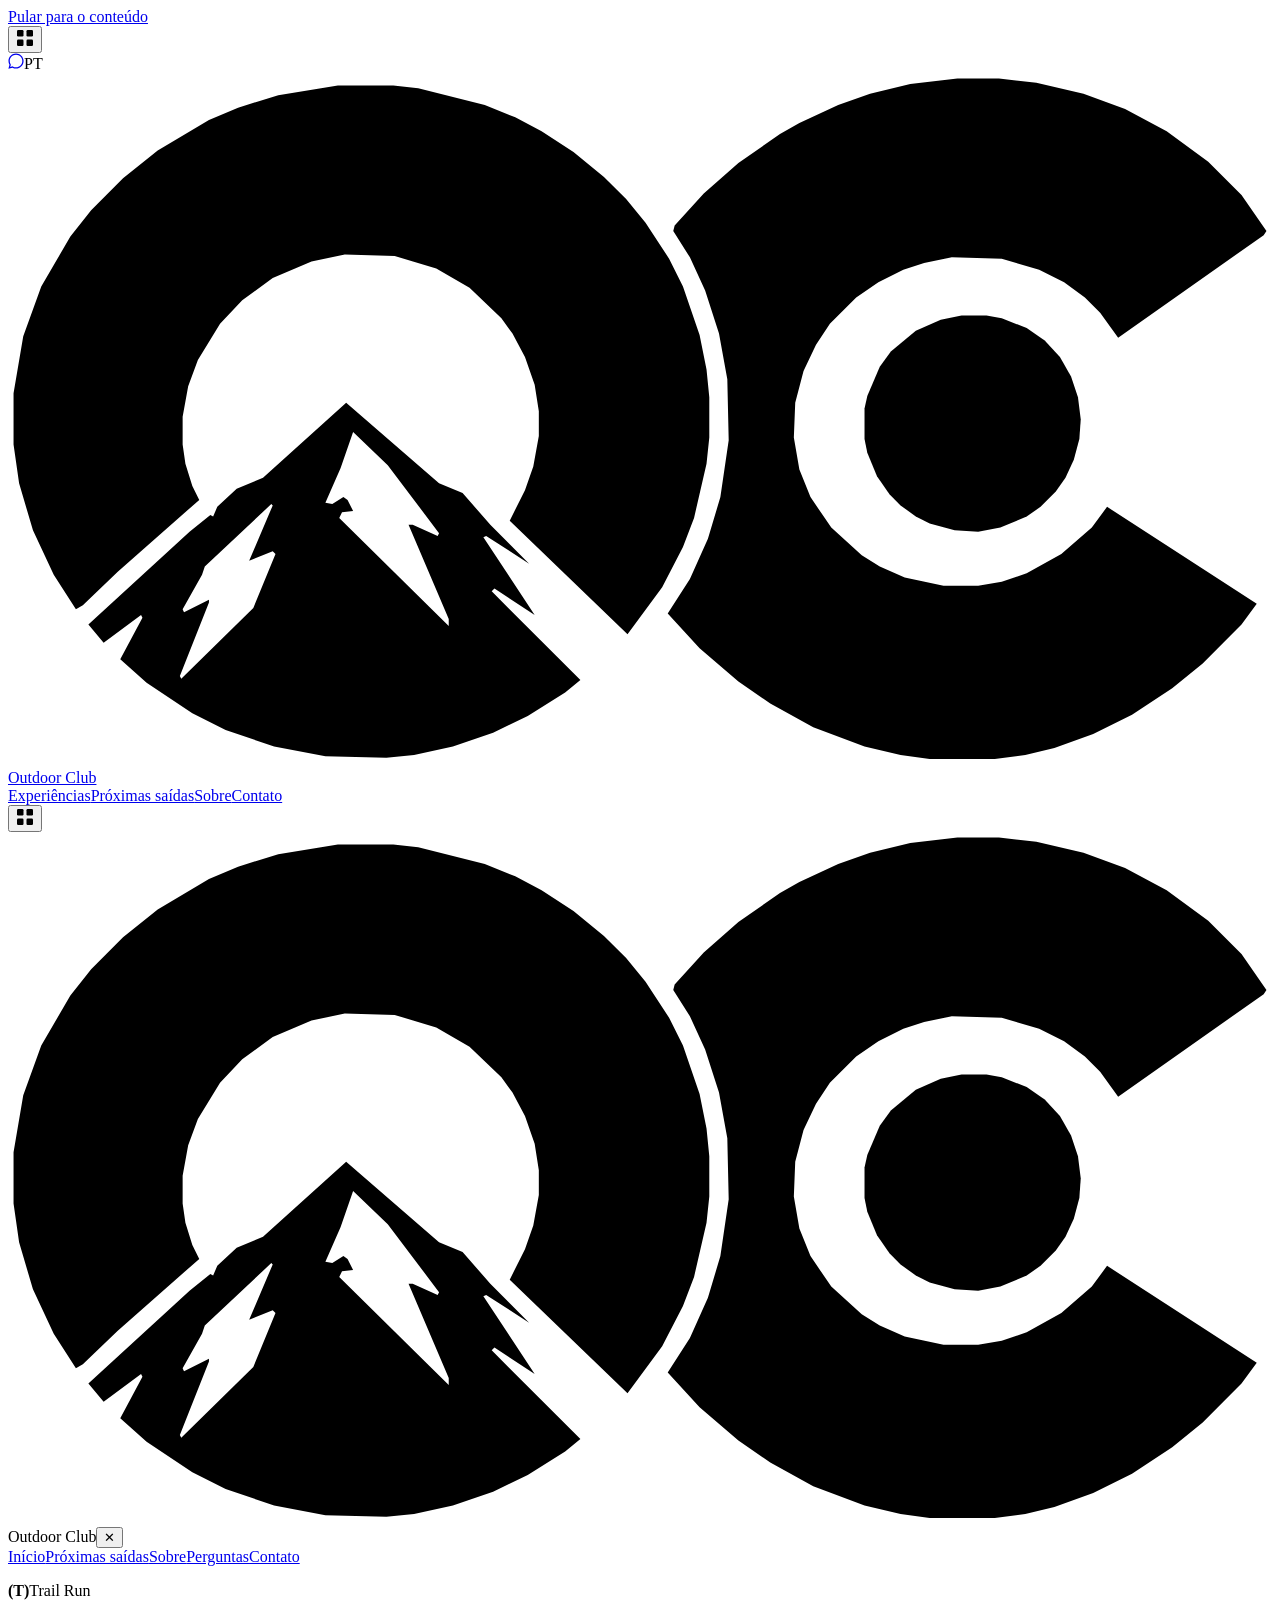
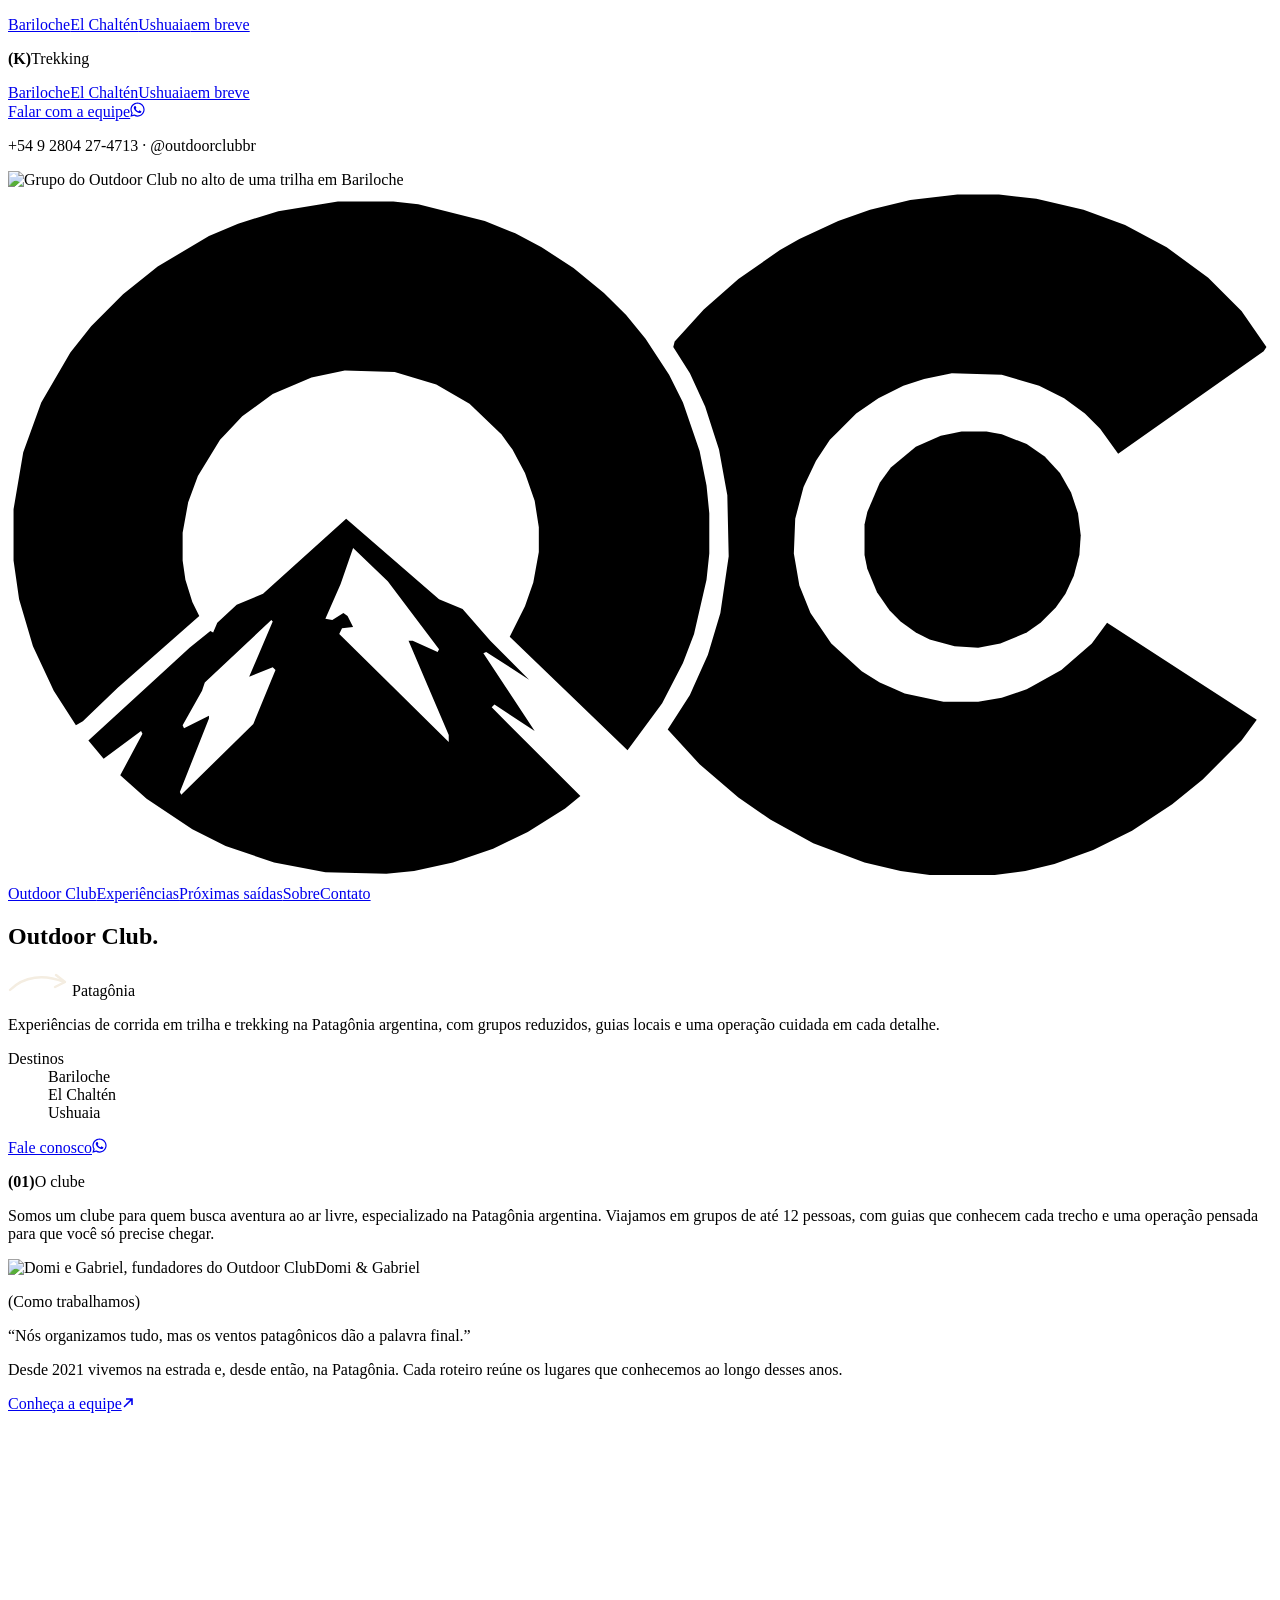
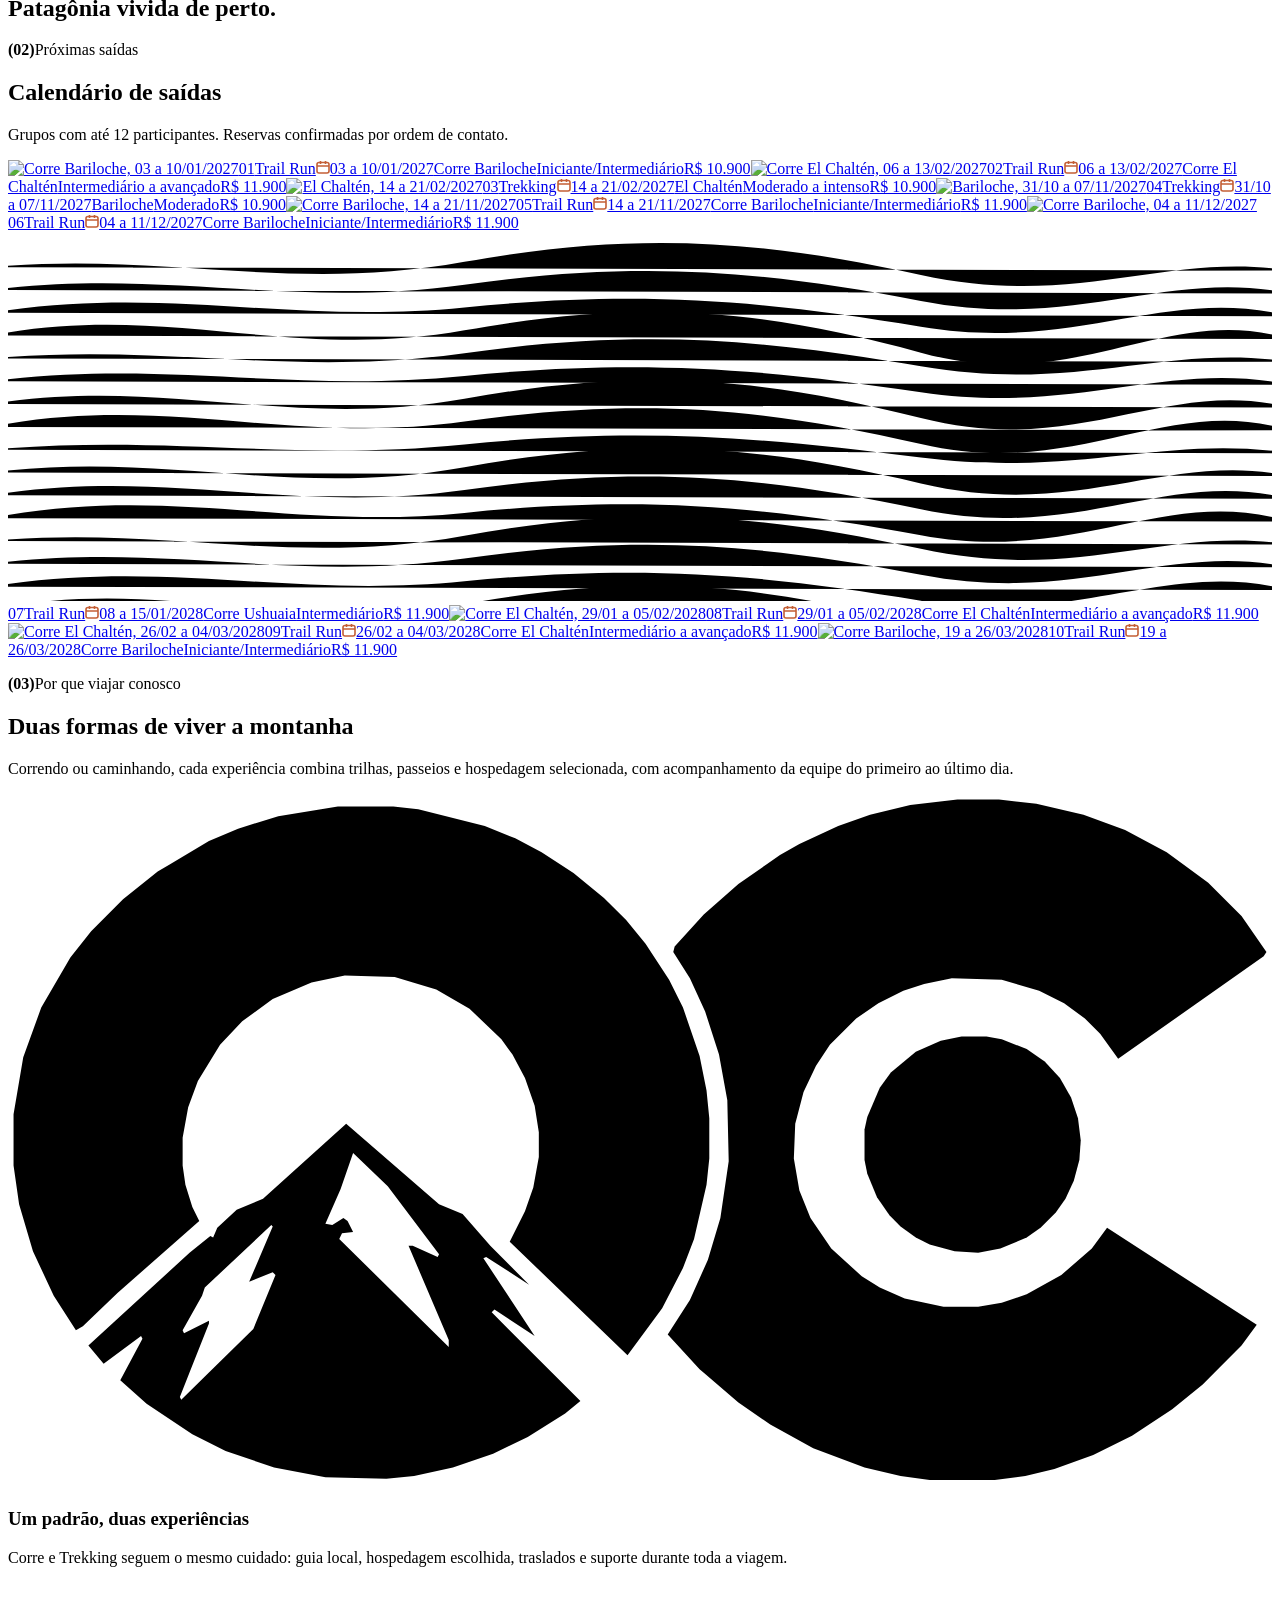
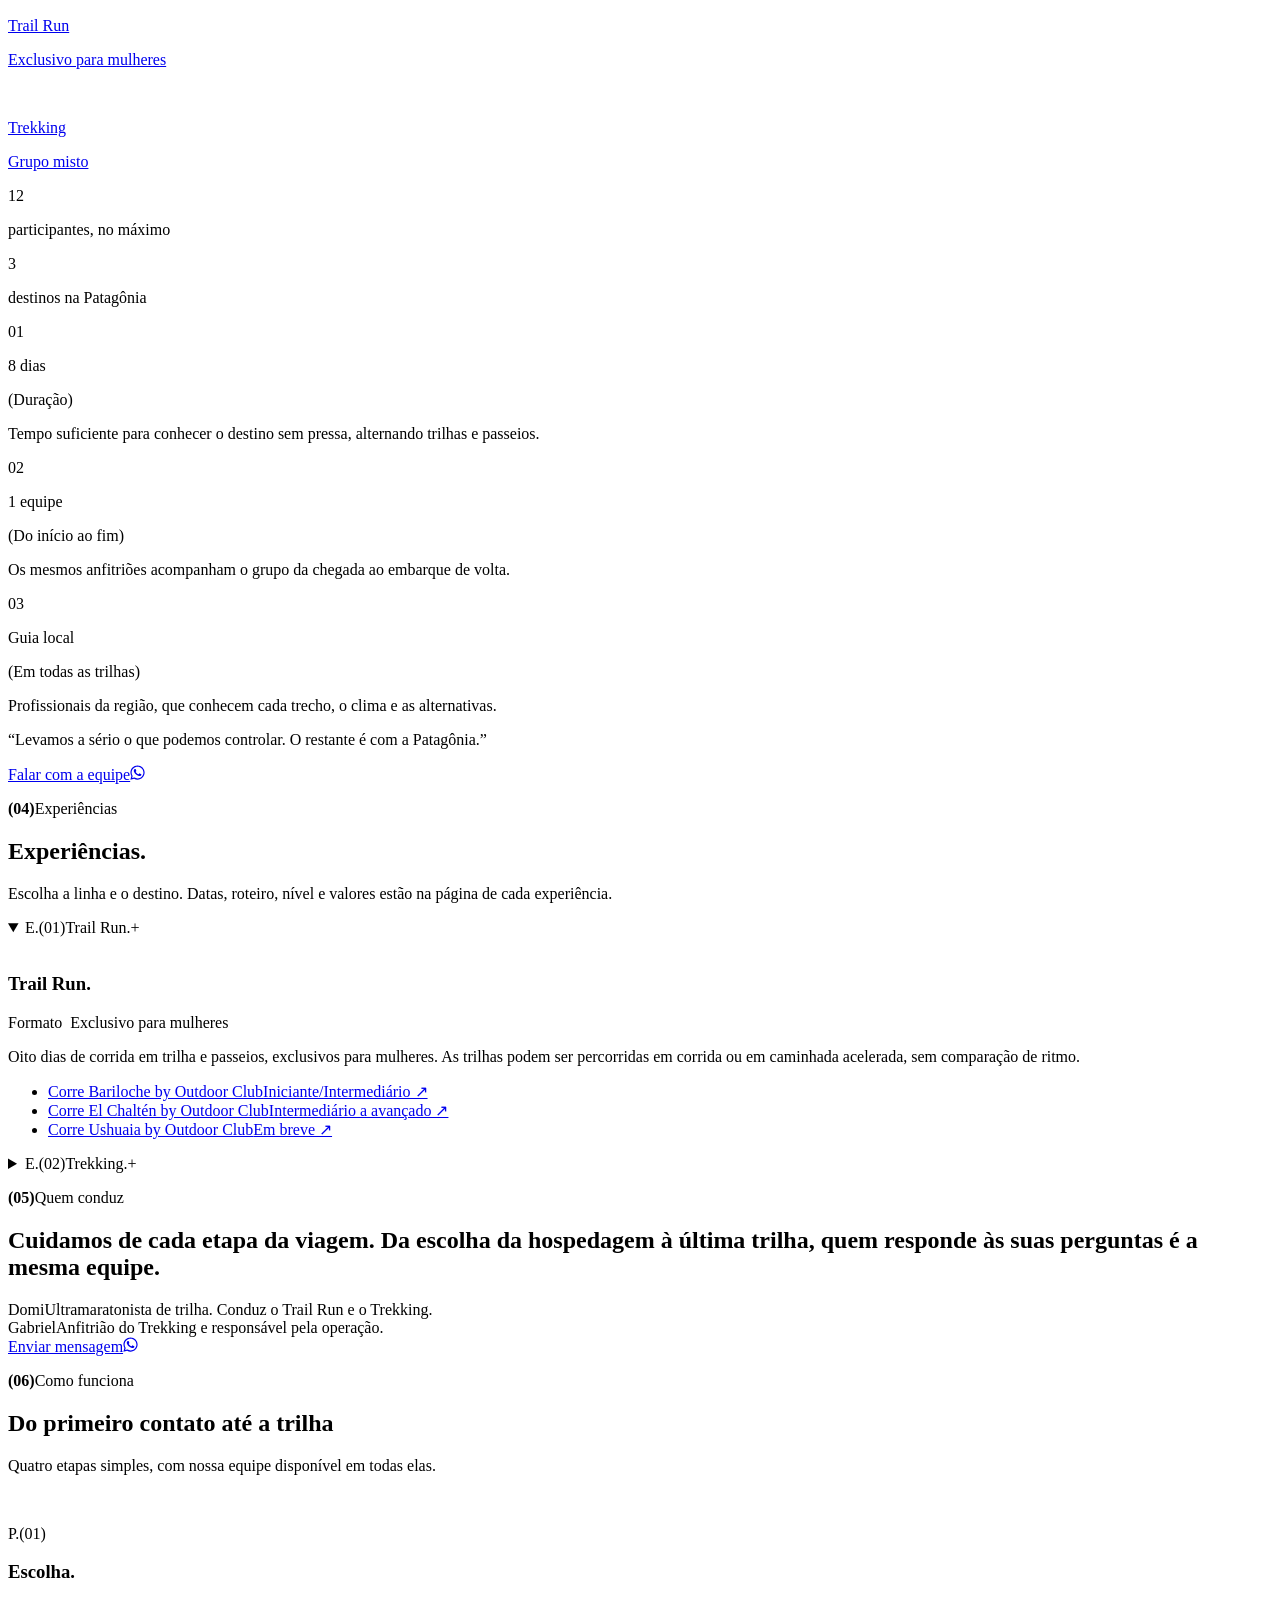
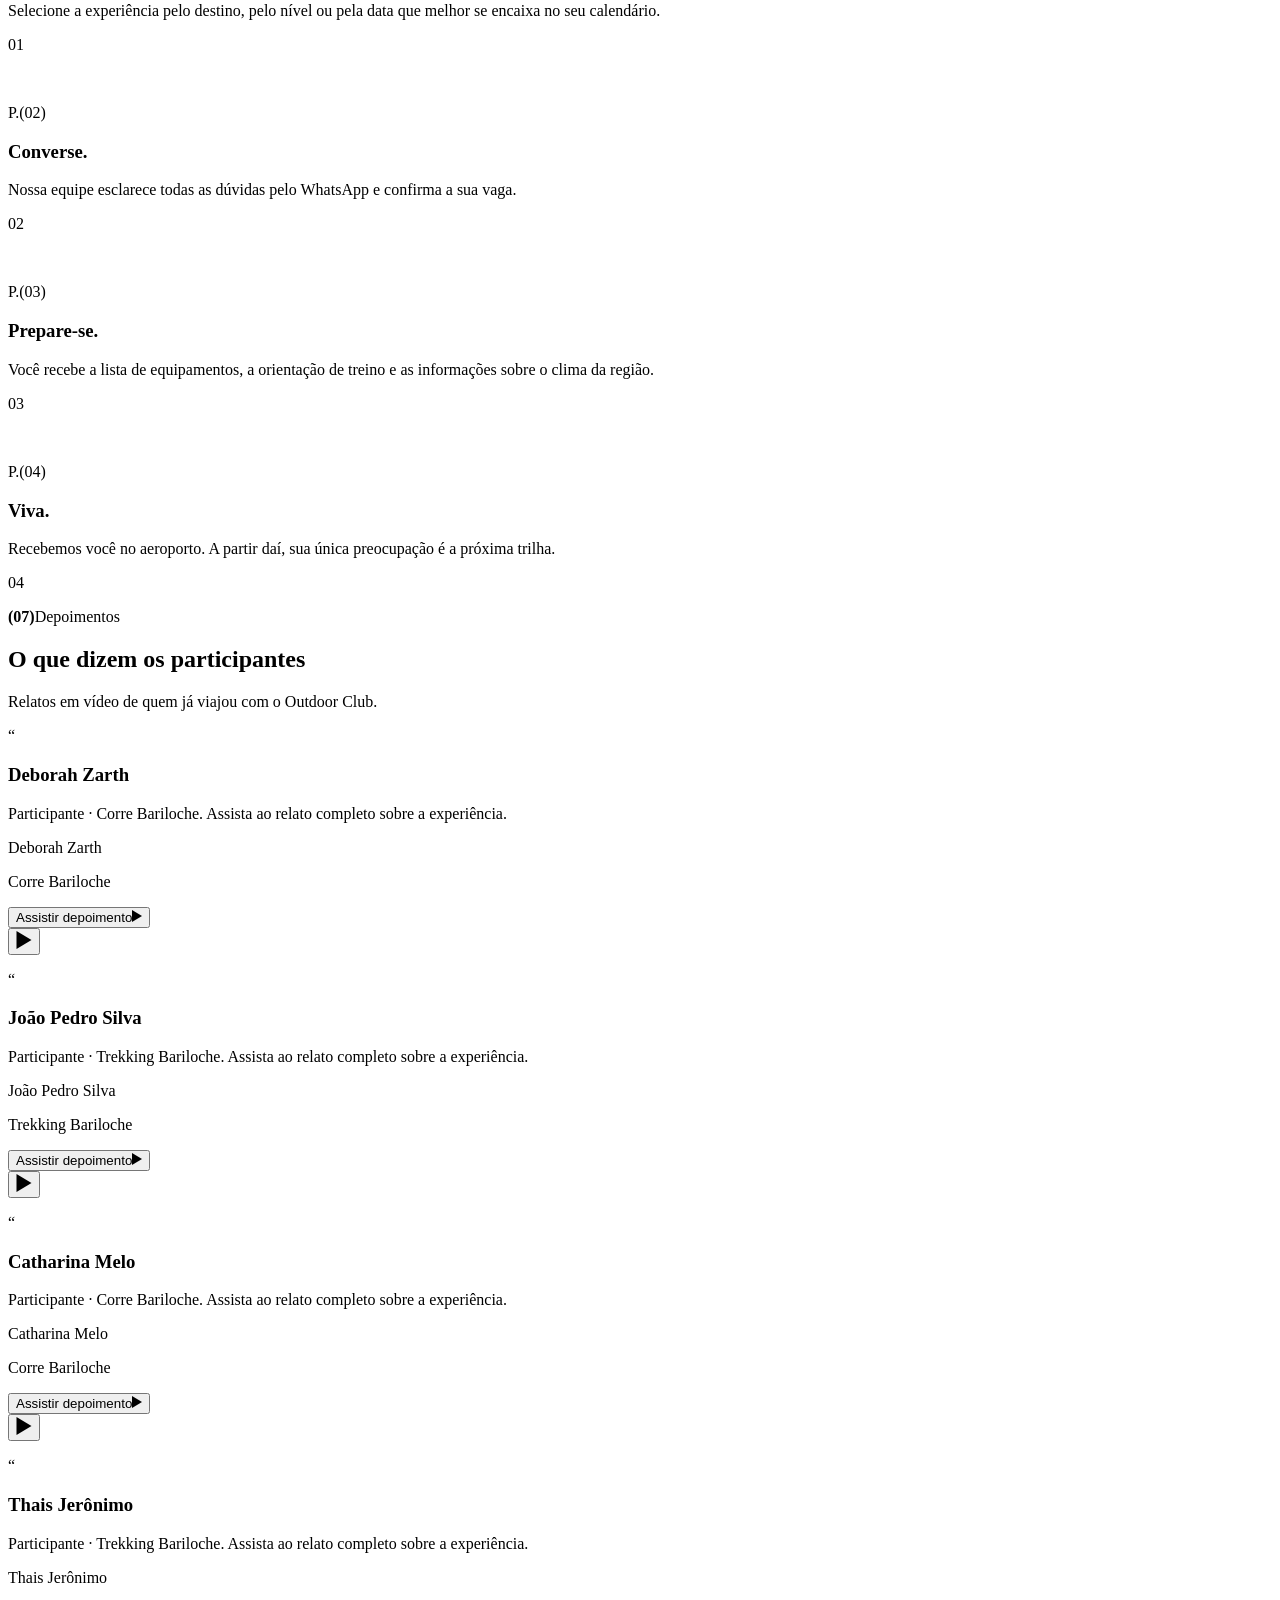
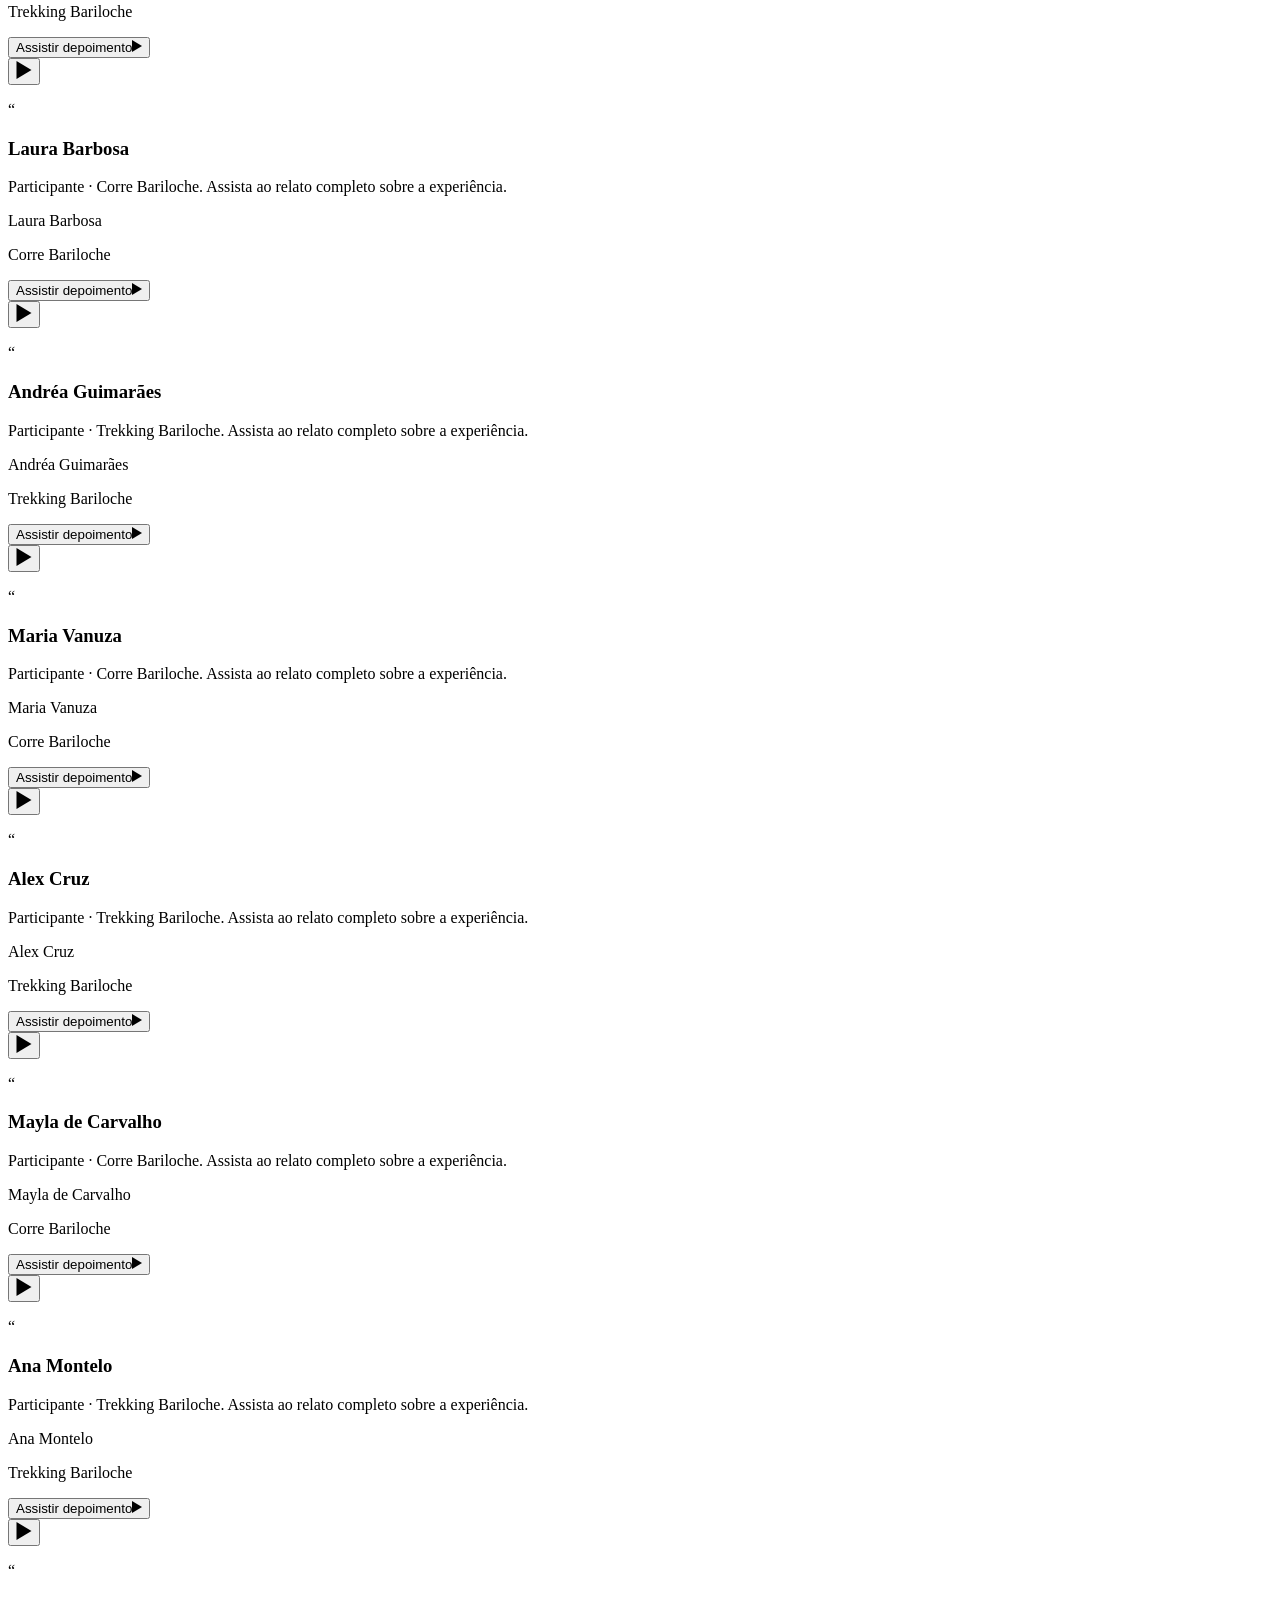
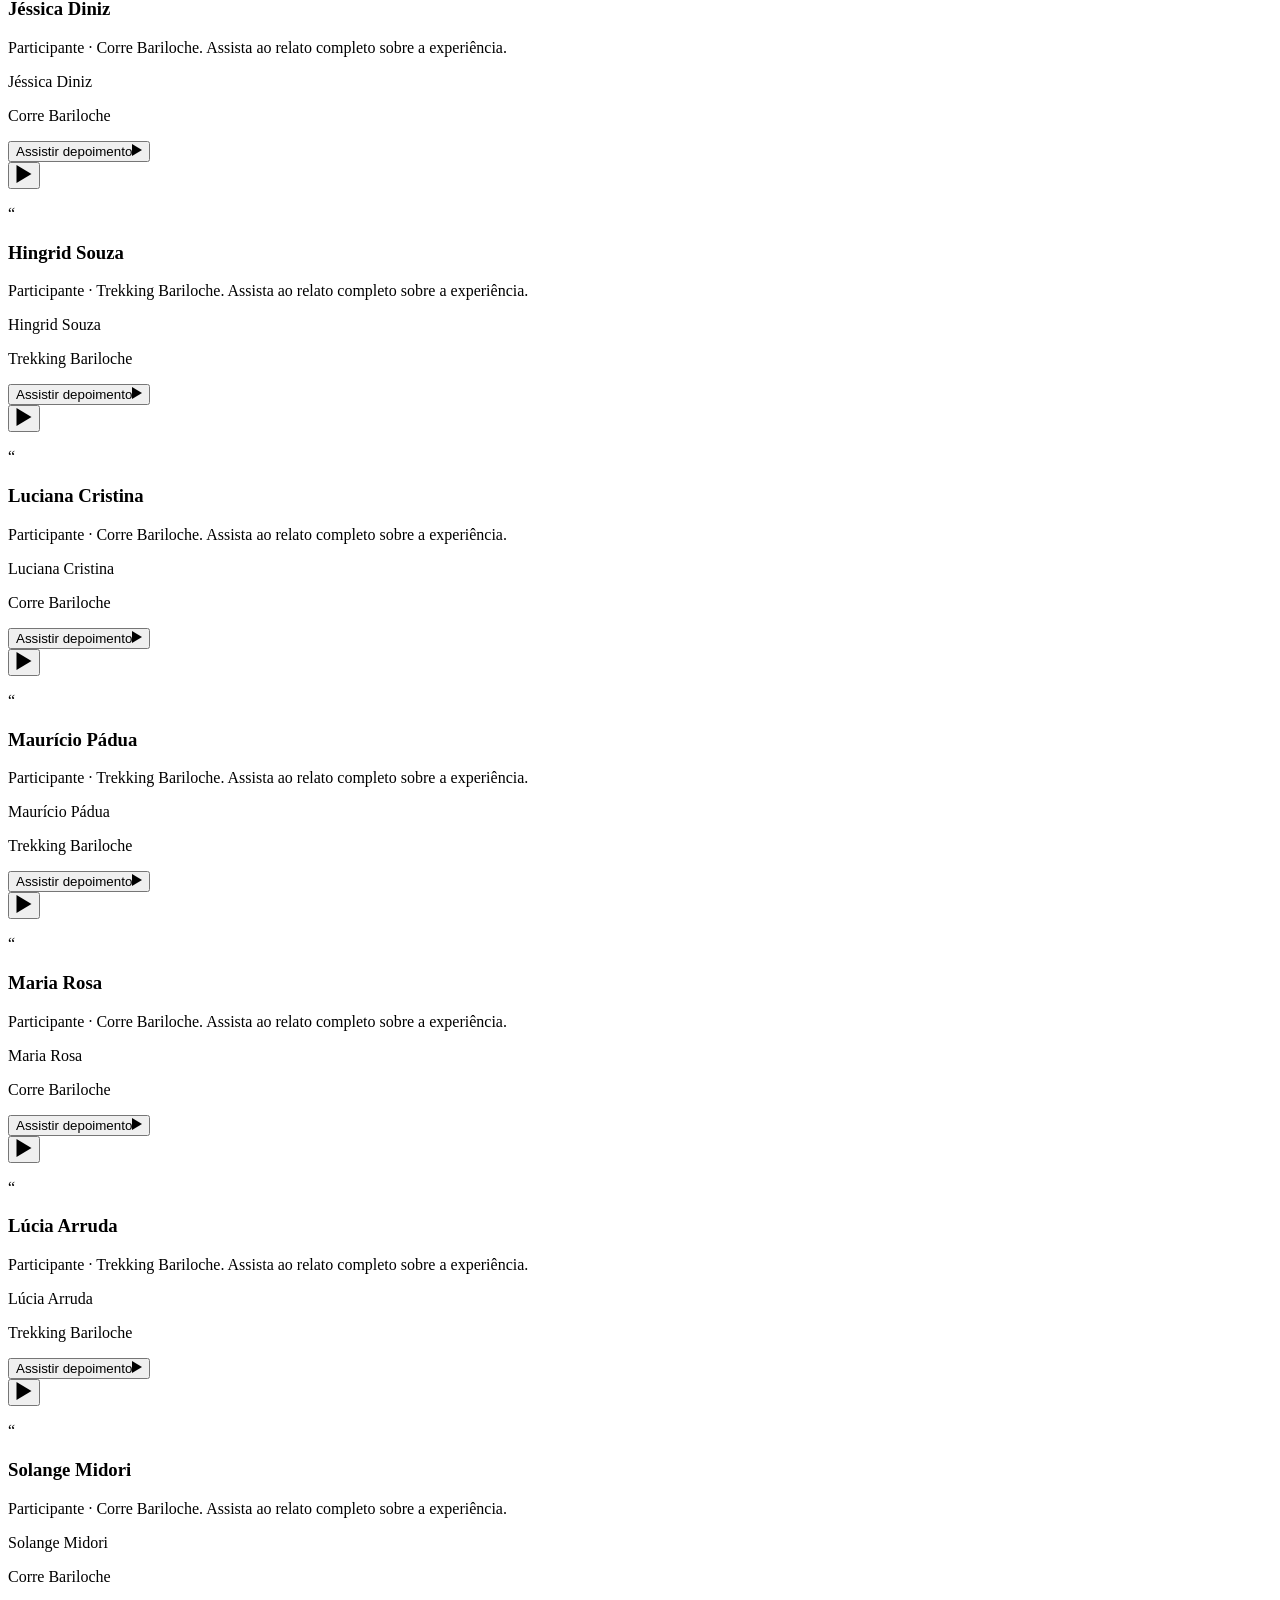
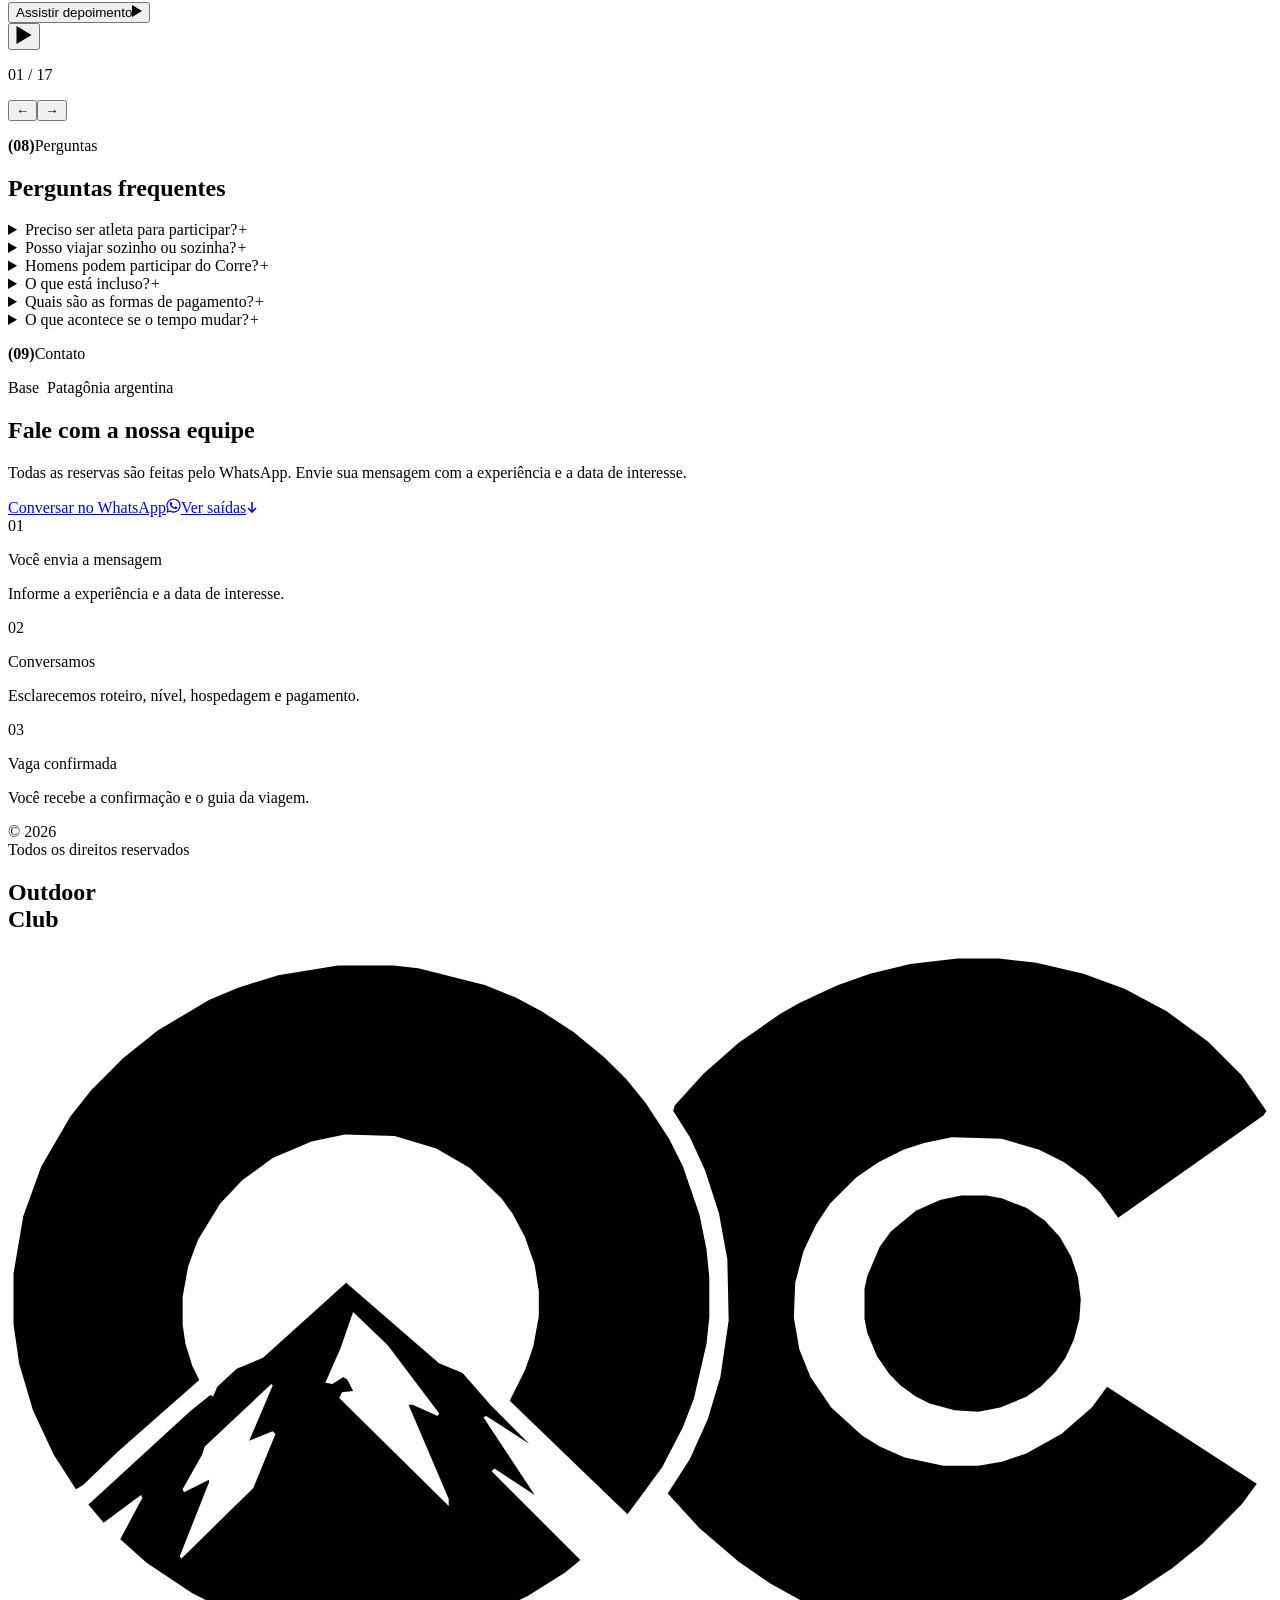
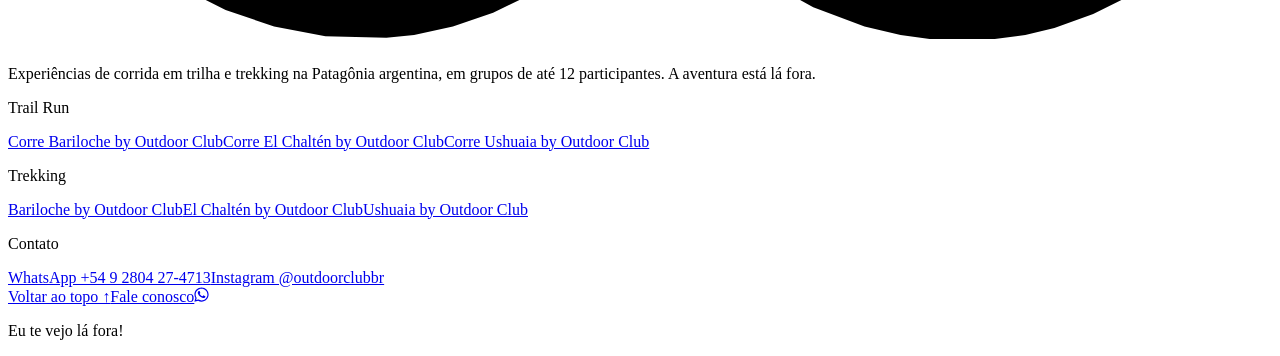
==== commit ddb9af11: "Datas em destaque nos cartoes Co-Authored-By: Claude Opus 5.5 <noreply@anthropic.com>" ====
--- a/index.html
+++ b/index.html
@@ -1 +1 @@
-<!DOCTYPE html><html lang="pt-BR"><head><meta charset="utf-8"><meta name="viewport" content="width=device-width, initial-scale=1"><title>Outdoor Club · A aventura está lá fora.</title><meta name="description" content="Experiências de corrida em trilha e trekking na Patagônia argentina, em grupos de até 12 participantes. Bariloche, El Chaltén e Ushuaia."><meta property="og:title" content="Outdoor Club · A aventura está lá fora."><meta property="og:description" content="Experiências de corrida em trilha e trekking na Patagônia argentina, em grupos de até 12 participantes. Bariloche, El Chaltén e Ushuaia."><meta property="og:image" content="https://valeliberdade1-cmd.github.io/previa-outdoorclub/fotos/hero-grupo.webp"><meta name="theme-color" content="#1f1d1a"><link rel="icon" href="/previa-outdoorclub/favicon.svg" type="image/svg+xml"><link rel="preconnect" href="https://fonts.googleapis.com"><link rel="preconnect" href="https://fonts.gstatic.com" crossorigin><link href="https://fonts.googleapis.com/css2?family=Outfit:wght@300;400;500;600;700;800&family=Instrument+Serif:ital@1&family=IBM+Plex+Mono:wght@400;500&display=swap" rel="stylesheet"><link rel="stylesheet" href="/previa-outdoorclub/_astro/depoimentos.L7DhgGAa.css"></head><body><a href="#conteudo" class="sr-only focus:not-sr-only focus:fixed focus:left-2 focus:top-2 focus:z-[100] cta">Pular para o conteúdo</a><!-- trilho lateral (desktop) --><aside class="trilho-lateral" aria-label="Atalhos"><button data-abre-menu class="grid h-9 w-9 place-items-center rounded-md transition hover:bg-white/10" aria-label="Abrir menu"><svg width="18" height="18" viewBox="0 0 18 18" aria-hidden="true"><rect x="1" y="1" width="6.5" height="6.5" rx="1.2" fill="currentColor"/><rect x="10.5" y="1" width="6.5" height="6.5" rx="1.2" fill="currentColor"/><rect x="1" y="10.5" width="6.5" height="6.5" rx="1.2" fill="currentColor"/><rect x="10.5" y="10.5" width="6.5" height="6.5" rx="1.2" fill="currentColor"/></svg></button><div class="flex flex-col items-center gap-3"><a href="https://wa.me/5492804274713?text=Ol%C3%A1!%20Gostaria%20de%20informa%C3%A7%C3%B5es%20sobre%20as%20pr%C3%B3ximas%20sa%C3%ADdas%20do%20Outdoor%20Club." target="_blank" rel="noopener" class="grid h-9 w-9 place-items-center rounded-md text-papel/80 transition hover:bg-white/10" aria-label="WhatsApp"><svg width="16" height="16" viewBox="0 0 24 24" fill="currentColor" aria-hidden="true"><path d="M12.04.7C5.79.7.7 5.78.7 12.04c0 2 .52 3.95 1.52 5.66L.6 23.6l6.04-1.58a11.3 11.3 0 0 0 5.4 1.38c6.25 0 11.34-5.09 11.34-11.34S18.3.7 12.04.7m0 20.8a9.4 9.4 0 0 1-4.8-1.31l-.34-.2-3.57.93.95-3.48-.22-.36a9.4 9.4 0 0 1-1.44-5.02c0-5.2 4.23-9.43 9.44-9.43s9.42 4.23 9.42 9.43-4.23 9.44-9.43 9.44"></path></svg></a><span class="rounded border border-white/25 px-1.5 py-0.5 text-[0.6rem] font-semibold">PT</span></div></aside><!-- barra superior: aparece ao rolar no desktop, fixa no celular --><header id="barra" class="barra escuro"><div class="flex h-12 items-center justify-between px-4"><a href="/previa-outdoorclub/" aria-label="Outdoor Club, início"><span class="oc-logo oc-light "><svg viewBox="264 188 912 499" fill-rule="evenodd" aria-hidden="true" class="oc-mark"><path class="o" d="M 309 306 L 288 342 L 275 378 L 268 419 L 268 456 L 272 484 L 282 518 L 297 550 L 313 575 L 318 572 L 343 548 L 402 496 L 397 486 L 392 470 L 390 456 L 390 436 L 394 414 L 401 395 L 417 369 L 433 352 L 455 336 L 483 324 L 507 319 L 543 320 L 573 329 L 597 343 L 620 365 L 628 376 L 637 393 L 644 413 L 647 432 L 647 450 L 643 472 L 637 489 L 626 511 L 711 593 L 736 559 L 751 530 L 759 509 L 768 470 L 770 451 L 770 422 L 768 402 L 763 377 L 751 342 L 741 322 L 724 296 L 710 279 L 694 263 L 672 245 L 649 230 L 630 220 L 608 211 L 560 199 L 542 197 L 502 197 L 459 204 L 430 213 L 409 222 L 372 244 L 347 264 L 324 287 Z"></path><path class="c" d="M 949 192 L 915 196 L 886 203 L 863 211 L 835 224 L 821 232 L 791 253 L 766 275 L 745 298 L 744 302 L 756 321 L 767 345 L 777 376 L 783 409 L 784 453 L 778 494 L 769 524 L 756 553 L 740 578 L 763 603 L 791 627 L 814 643 L 845 660 L 882 674 L 908 680 L 929 683 L 976 683 L 998 680 L 1019 675 L 1047 665 L 1075 651 L 1104 632 L 1126 614 L 1154 586 L 1165 571 L 1057 501 L 1046 516 L 1024 535 L 999 549 L 981 555 L 964 558 L 939 558 L 911 552 L 893 544 L 880 536 L 858 516 L 843 494 L 835 474 L 831 451 L 832 426 L 838 403 L 847 384 L 857 369 L 876 350 L 892 339 L 910 330 L 925 325 L 945 321 L 981 322 L 1008 330 L 1026 339 L 1041 350 L 1052 361 L 1065 379 L 1170 305 L 1172 302 L 1154 276 L 1130 252 L 1100 230 L 1070 214 L 1040 203 L 1006 195 L 979 192 Z"></path><path class="dot" d="M 952 363 L 937 366 L 919 374 L 901 389 L 893 400 L 884 421 L 882 430 L 882 452 L 884 462 L 891 479 L 900 492 L 908 500 L 919 508 L 929 513 L 947 518 L 964 519 L 980 516 L 999 508 L 1009 501 L 1020 490 L 1027 480 L 1033 467 L 1037 452 L 1038 438 L 1036 422 L 1031 407 L 1023 393 L 1012 381 L 999 372 L 981 365 L 970 363 Z"></path><path class="mnt" d="M 322 586 L 333 599 L 360 579 L 361 581 L 345 611 L 364 628 L 397 650 L 421 662 L 456 674 L 493 681 L 537 682 L 557 680 L 585 674 L 614 664 L 639 652 L 666 635 L 677 626 L 613 562 L 615 560 L 644 579 L 607 523 L 609 522 L 640 542 L 612 514 L 592 491 L 575 484 L 508 426 L 448 480 L 429 488 L 415 501 L 412 508 L 410 507 L 395 519 Z M 454 499 L 455 500 L 438 540 L 455 533 L 457 535 L 441 574 L 389 625 L 388 623 L 409 570 L 409 568 L 391 577 L 390 575 L 404 550 L 406 544 Z M 513 447 L 538 471 L 575 520 L 574 522 L 556 514 L 553 514 L 582 582 L 582 587 L 503 509 L 505 505 L 513 504 L 509 496 L 506 494 L 498 499 L 493 498 L 504 473 Z"></path></svg><span class="oc-word">Outdoor Club</span></span></a><nav class="hidden items-center gap-10 text-[0.78rem] font-semibold uppercase tracking-[0.05em] lg:flex" aria-label="Principal"><a href="/previa-outdoorclub/#experiencias" class="sublinha">Experiências</a><a href="/previa-outdoorclub/#saidas" class="sublinha">Próximas saídas</a><a href="/previa-outdoorclub/#sobre" class="sublinha">Sobre</a><a href="/previa-outdoorclub/#contato" class="sublinha">Contato</a></nav><button data-abre-menu class="grid h-9 w-9 place-items-center lg:hidden" aria-label="Abrir menu"><svg width="18" height="18" viewBox="0 0 18 18" aria-hidden="true"><rect x="1" y="1" width="6.5" height="6.5" rx="1.2" fill="currentColor"/><rect x="10.5" y="1" width="6.5" height="6.5" rx="1.2" fill="currentColor"/><rect x="1" y="10.5" width="6.5" height="6.5" rx="1.2" fill="currentColor"/><rect x="10.5" y="10.5" width="6.5" height="6.5" rx="1.2" fill="currentColor"/></svg></button></div></header><!-- menu --><div id="menu" class="menu-painel" aria-hidden="true"><div class="fundo" data-fecha-menu></div><div class="gaveta escuro granulado brilho" role="dialog" aria-modal="true" aria-label="Menu"><div class="relative flex min-h-full flex-col p-7 md:p-10"><div class="flex items-center justify-between"><span class="oc-logo oc-light "><svg viewBox="264 188 912 499" fill-rule="evenodd" aria-hidden="true" class="oc-mark"><path class="o" d="M 309 306 L 288 342 L 275 378 L 268 419 L 268 456 L 272 484 L 282 518 L 297 550 L 313 575 L 318 572 L 343 548 L 402 496 L 397 486 L 392 470 L 390 456 L 390 436 L 394 414 L 401 395 L 417 369 L 433 352 L 455 336 L 483 324 L 507 319 L 543 320 L 573 329 L 597 343 L 620 365 L 628 376 L 637 393 L 644 413 L 647 432 L 647 450 L 643 472 L 637 489 L 626 511 L 711 593 L 736 559 L 751 530 L 759 509 L 768 470 L 770 451 L 770 422 L 768 402 L 763 377 L 751 342 L 741 322 L 724 296 L 710 279 L 694 263 L 672 245 L 649 230 L 630 220 L 608 211 L 560 199 L 542 197 L 502 197 L 459 204 L 430 213 L 409 222 L 372 244 L 347 264 L 324 287 Z"></path><path class="c" d="M 949 192 L 915 196 L 886 203 L 863 211 L 835 224 L 821 232 L 791 253 L 766 275 L 745 298 L 744 302 L 756 321 L 767 345 L 777 376 L 783 409 L 784 453 L 778 494 L 769 524 L 756 553 L 740 578 L 763 603 L 791 627 L 814 643 L 845 660 L 882 674 L 908 680 L 929 683 L 976 683 L 998 680 L 1019 675 L 1047 665 L 1075 651 L 1104 632 L 1126 614 L 1154 586 L 1165 571 L 1057 501 L 1046 516 L 1024 535 L 999 549 L 981 555 L 964 558 L 939 558 L 911 552 L 893 544 L 880 536 L 858 516 L 843 494 L 835 474 L 831 451 L 832 426 L 838 403 L 847 384 L 857 369 L 876 350 L 892 339 L 910 330 L 925 325 L 945 321 L 981 322 L 1008 330 L 1026 339 L 1041 350 L 1052 361 L 1065 379 L 1170 305 L 1172 302 L 1154 276 L 1130 252 L 1100 230 L 1070 214 L 1040 203 L 1006 195 L 979 192 Z"></path><path class="dot" d="M 952 363 L 937 366 L 919 374 L 901 389 L 893 400 L 884 421 L 882 430 L 882 452 L 884 462 L 891 479 L 900 492 L 908 500 L 919 508 L 929 513 L 947 518 L 964 519 L 980 516 L 999 508 L 1009 501 L 1020 490 L 1027 480 L 1033 467 L 1037 452 L 1038 438 L 1036 422 L 1031 407 L 1023 393 L 1012 381 L 999 372 L 981 365 L 970 363 Z"></path><path class="mnt" d="M 322 586 L 333 599 L 360 579 L 361 581 L 345 611 L 364 628 L 397 650 L 421 662 L 456 674 L 493 681 L 537 682 L 557 680 L 585 674 L 614 664 L 639 652 L 666 635 L 677 626 L 613 562 L 615 560 L 644 579 L 607 523 L 609 522 L 640 542 L 612 514 L 592 491 L 575 484 L 508 426 L 448 480 L 429 488 L 415 501 L 412 508 L 410 507 L 395 519 Z M 454 499 L 455 500 L 438 540 L 455 533 L 457 535 L 441 574 L 389 625 L 388 623 L 409 570 L 409 568 L 391 577 L 390 575 L 404 550 L 406 544 Z M 513 447 L 538 471 L 575 520 L 574 522 L 556 514 L 553 514 L 582 582 L 582 587 L 503 509 L 505 505 L 513 504 L 509 496 L 506 494 L 498 499 L 493 498 L 504 473 Z"></path></svg><span class="oc-word">Outdoor Club</span></span><button data-fecha-menu class="grid h-9 w-9 place-items-center rounded-md bg-white/10 text-lg" aria-label="Fechar menu">✕</button></div><nav class="mt-12" aria-label="Menu"><a href="/previa-outdoorclub/" class="menu-link" data-fecha-menu>Início</a><a href="/previa-outdoorclub/#saidas" class="menu-link" data-fecha-menu>Próximas saídas</a><a href="/previa-outdoorclub/#sobre" class="menu-link" data-fecha-menu>Sobre</a><a href="/previa-outdoorclub/#perguntas" class="menu-link" data-fecha-menu>Perguntas</a><a href="/previa-outdoorclub/#contato" class="menu-link" data-fecha-menu>Contato</a></nav><div class="mt-10 grid grid-cols-2 gap-6 border-t border-white/10 pt-8"><div><p class="rotulo mb-3 text-papel/60"><b>(T)</b>Trail Run</p><a href="/previa-outdoorclub/corre-bariloche/" class="block py-1 font-medium hover:text-ferrugem">Bariloche</a><a href="/previa-outdoorclub/corre-el-chalten/" class="block py-1 font-medium hover:text-ferrugem">El Chaltén</a><a href="/previa-outdoorclub/corre-ushuaia/" class="block py-1 font-medium hover:text-ferrugem">Ushuaia<span class="ml-1.5 text-[0.62rem] uppercase opacity-50">em breve</span></a></div><div><p class="rotulo mb-3 text-papel/60"><b>(K)</b>Trekking</p><a href="/previa-outdoorclub/bariloche/" class="block py-1 font-medium hover:text-ferrugem">Bariloche</a><a href="/previa-outdoorclub/el-chalten/" class="block py-1 font-medium hover:text-ferrugem">El Chaltén</a><a href="/previa-outdoorclub/ushuaia/" class="block py-1 font-medium hover:text-ferrugem">Ushuaia<span class="ml-1.5 text-[0.62rem] uppercase opacity-50">em breve</span></a></div></div><div class="mt-auto pt-10"><a href="https://wa.me/5492804274713?text=Ol%C3%A1!%20Gostaria%20de%20informa%C3%A7%C3%B5es%20sobre%20as%20pr%C3%B3ximas%20sa%C3%ADdas%20do%20Outdoor%20Club." class="cta  " target="_blank" rel="noopener"><span>Falar com a equipe</span><span class="ico"><svg width="15" height="15" viewBox="0 0 24 24" fill="currentColor" aria-hidden="true"><path d="M12.04.7C5.79.7.7 5.78.7 12.04c0 2 .52 3.95 1.52 5.66L.6 23.6l6.04-1.58a11.3 11.3 0 0 0 5.4 1.38c6.25 0 11.34-5.09 11.34-11.34S18.3.7 12.04.7m0 20.8a9.4 9.4 0 0 1-4.8-1.31l-.34-.2-3.57.93.95-3.48-.22-.36a9.4 9.4 0 0 1-1.44-5.02c0-5.2 4.23-9.43 9.44-9.43s9.42 4.23 9.42 9.43-4.23 9.44-9.43 9.44m5.43-7.12c-.3-.15-1.75-.86-2.02-.96-.27-.1-.47-.15-.67.15-.2.3-.77.96-.94 1.16-.17.2-.35.22-.64.07-.3-.15-1.25-.46-2.38-1.47-.88-.79-1.47-1.76-1.65-2.06-.17-.3-.02-.46.13-.6.13-.13.3-.35.45-.52.15-.17.2-.3.3-.5.1-.2.05-.37-.02-.52-.08-.15-.67-1.62-.92-2.22-.24-.58-.49-.5-.67-.51h-.57c-.2 0-.52.07-.79.37-.27.3-1.04 1.02-1.04 2.48s1.07 2.88 1.21 3.08c.15.2 2.1 3.2 5.08 4.49 2.48 1.07 3 .86 3.57.8.57-.09 1.75-.72 2-1.41.25-.69.25-1.29.17-1.41-.07-.12-.27-.2-.57-.35"></path></svg></span></a><p class="muted mt-5 text-sm">+54 9 2804 27-4713 · @outdoorclubbr</p></div></div></div></div><div class="moldura-site"><main id="conteudo"><section data-hero class="painel sobre-foto h-[calc(100svh-12px)] min-h-[620px] max-lg:mt-[60px] max-lg:h-[calc(100svh-66px)]"><img src="/previa-outdoorclub/fotos/hero-grupo.webp" alt="Grupo do Outdoor Club no alto de uma trilha em Bariloche" class="foto" fetchpriority="high"><div class="wrap flex h-full flex-col pb-7 pt-5"><nav class="hidden items-center justify-between text-[0.8rem] font-semibold uppercase tracking-[0.05em] lg:flex" aria-label="Topo"><a href="/previa-outdoorclub/" aria-label="Outdoor Club, início"><span class="oc-logo oc-light "><svg viewBox="264 188 912 499" fill-rule="evenodd" aria-hidden="true" class="oc-mark"><path class="o" d="M 309 306 L 288 342 L 275 378 L 268 419 L 268 456 L 272 484 L 282 518 L 297 550 L 313 575 L 318 572 L 343 548 L 402 496 L 397 486 L 392 470 L 390 456 L 390 436 L 394 414 L 401 395 L 417 369 L 433 352 L 455 336 L 483 324 L 507 319 L 543 320 L 573 329 L 597 343 L 620 365 L 628 376 L 637 393 L 644 413 L 647 432 L 647 450 L 643 472 L 637 489 L 626 511 L 711 593 L 736 559 L 751 530 L 759 509 L 768 470 L 770 451 L 770 422 L 768 402 L 763 377 L 751 342 L 741 322 L 724 296 L 710 279 L 694 263 L 672 245 L 649 230 L 630 220 L 608 211 L 560 199 L 542 197 L 502 197 L 459 204 L 430 213 L 409 222 L 372 244 L 347 264 L 324 287 Z"></path><path class="c" d="M 949 192 L 915 196 L 886 203 L 863 211 L 835 224 L 821 232 L 791 253 L 766 275 L 745 298 L 744 302 L 756 321 L 767 345 L 777 376 L 783 409 L 784 453 L 778 494 L 769 524 L 756 553 L 740 578 L 763 603 L 791 627 L 814 643 L 845 660 L 882 674 L 908 680 L 929 683 L 976 683 L 998 680 L 1019 675 L 1047 665 L 1075 651 L 1104 632 L 1126 614 L 1154 586 L 1165 571 L 1057 501 L 1046 516 L 1024 535 L 999 549 L 981 555 L 964 558 L 939 558 L 911 552 L 893 544 L 880 536 L 858 516 L 843 494 L 835 474 L 831 451 L 832 426 L 838 403 L 847 384 L 857 369 L 876 350 L 892 339 L 910 330 L 925 325 L 945 321 L 981 322 L 1008 330 L 1026 339 L 1041 350 L 1052 361 L 1065 379 L 1170 305 L 1172 302 L 1154 276 L 1130 252 L 1100 230 L 1070 214 L 1040 203 L 1006 195 L 979 192 Z"></path><path class="dot" d="M 952 363 L 937 366 L 919 374 L 901 389 L 893 400 L 884 421 L 882 430 L 882 452 L 884 462 L 891 479 L 900 492 L 908 500 L 919 508 L 929 513 L 947 518 L 964 519 L 980 516 L 999 508 L 1009 501 L 1020 490 L 1027 480 L 1033 467 L 1037 452 L 1038 438 L 1036 422 L 1031 407 L 1023 393 L 1012 381 L 999 372 L 981 365 L 970 363 Z"></path><path class="mnt" d="M 322 586 L 333 599 L 360 579 L 361 581 L 345 611 L 364 628 L 397 650 L 421 662 L 456 674 L 493 681 L 537 682 L 557 680 L 585 674 L 614 664 L 639 652 L 666 635 L 677 626 L 613 562 L 615 560 L 644 579 L 607 523 L 609 522 L 640 542 L 612 514 L 592 491 L 575 484 L 508 426 L 448 480 L 429 488 L 415 501 L 412 508 L 410 507 L 395 519 Z M 454 499 L 455 500 L 438 540 L 455 533 L 457 535 L 441 574 L 389 625 L 388 623 L 409 570 L 409 568 L 391 577 L 390 575 L 404 550 L 406 544 Z M 513 447 L 538 471 L 575 520 L 574 522 L 556 514 L 553 514 L 582 582 L 582 587 L 503 509 L 505 505 L 513 504 L 509 496 L 506 494 L 498 499 L 493 498 L 504 473 Z"></path></svg><span class="oc-word">Outdoor Club</span></span></a><a href="#experiencias" class="sublinha">Experiências</a><a href="#saidas" class="sublinha">Próximas saídas</a><a href="#sobre" class="sublinha">Sobre</a><a href="#contato" class="sublinha">Contato</a></nav><div class="flex flex-1 flex-col items-center justify-center text-center"><h1 class="titulo t-giga linhas"><span class="l"><span>Outdoor Club.</span></span></h1><div class="mt-6 flex items-center gap-3 self-center md:self-end md:pr-[10%]"><svg width="64" height="26" viewBox="0 0 64 26" class="hidden md:block" aria-hidden="true"><path d="M2 20C16 6 36 4 56 12" fill="none" stroke="#f4ede1" stroke-width="2.4" stroke-linecap="round"></path><path d="M48 5l9 7-10 5" fill="none" stroke="#f4ede1" stroke-width="2.4" stroke-linecap="round" stroke-linejoin="round"></path></svg><span class="selo text-[clamp(1.6rem,3vw,2.6rem)]">Patagônia</span></div></div><div class="grid items-end gap-6 md:grid-cols-[1.4fr_1fr_auto]"><p class="max-w-md text-[1.02rem] font-medium leading-snug">Experiências de corrida em trilha e trekking na Patagônia argentina, com grupos reduzidos, guias locais e uma operação cuidada em cada detalhe.</p><dl class="hidden grid-cols-[auto_1fr] gap-x-3 text-[0.74rem] font-semibold uppercase tracking-[0.05em] md:grid"><dt class="opacity-60">Destinos</dt><dd>Bariloche<br>El Chaltén<br>Ushuaia</dd></dl><a href="https://wa.me/5492804274713?text=Ol%C3%A1!%20Gostaria%20de%20informa%C3%A7%C3%B5es%20sobre%20as%20pr%C3%B3ximas%20sa%C3%ADdas%20do%20Outdoor%20Club." class="cta  cta-ico-esq justify-self-start" target="_blank" rel="noopener"><span>Fale conosco</span><span class="ico"><svg width="15" height="15" viewBox="0 0 24 24" fill="currentColor" aria-hidden="true"><path d="M12.04.7C5.79.7.7 5.78.7 12.04c0 2 .52 3.95 1.52 5.66L.6 23.6l6.04-1.58a11.3 11.3 0 0 0 5.4 1.38c6.25 0 11.34-5.09 11.34-11.34S18.3.7 12.04.7m0 20.8a9.4 9.4 0 0 1-4.8-1.31l-.34-.2-3.57.93.95-3.48-.22-.36a9.4 9.4 0 0 1-1.44-5.02c0-5.2 4.23-9.43 9.44-9.43s9.42 4.23 9.42 9.43-4.23 9.44-9.43 9.44m5.43-7.12c-.3-.15-1.75-.86-2.02-.96-.27-.1-.47-.15-.67.15-.2.3-.77.96-.94 1.16-.17.2-.35.22-.64.07-.3-.15-1.25-.46-2.38-1.47-.88-.79-1.47-1.76-1.65-2.06-.17-.3-.02-.46.13-.6.13-.13.3-.35.45-.52.15-.17.2-.3.3-.5.1-.2.05-.37-.02-.52-.08-.15-.67-1.62-.92-2.22-.24-.58-.49-.5-.67-.51h-.57c-.2 0-.52.07-.79.37-.27.3-1.04 1.02-1.04 2.48s1.07 2.88 1.21 3.08c.15.2 2.1 3.2 5.08 4.49 2.48 1.07 3 .86 3.57.8.57-.09 1.75-.72 2-1.41.25-.69.25-1.29.17-1.41-.07-.12-.27-.2-.57-.35"></path></svg></span></a></div></div></section><section id="sobre" class="secao scroll-mt-16"><div class="wrap grade"><p class="rotulo "><b>(01)</b><span>O clube</span></p><div><p class="manifesto surge max-w-5xl">Somos um clube para quem busca aventura ao ar livre, especializado na Patagônia argentina. Viajamos em grupos de até 12 pessoas, com guias que conhecem cada trecho e uma operação pensada para que você só precise <span class="serifa">chegar.</span></p><div class="mt-16 grid gap-8 md:grid-cols-[minmax(0,15rem)_1fr_minmax(0,22rem)] md:items-end"><div class="card-foto surge aspect-[4/5]"><img src="/previa-outdoorclub/fotos/hosts.webp" alt="Domi e Gabriel, fundadores do Outdoor Club" loading="lazy" class="foto"><span class="selo absolute bottom-4 left-3 text-2xl">Domi &amp; Gabriel</span></div><p class="cap muted self-start">(Como trabalhamos)</p><div><p class="titulo text-[1.55rem] leading-[1.08] tracking-[-0.03em]">“Nós organizamos tudo, mas os ventos patagônicos dão a palavra final.”</p><p class="muted mt-4 text-sm leading-relaxed">Desde 2021 vivemos na estrada e, desde então, na Patagônia. Cada roteiro reúne os lugares que conhecemos ao longo desses anos.</p><div class="mt-6"><a href="#quem" class="cta  "><span>Conheça a equipe</span><span class="ico"><svg width="12" height="12" viewBox="0 0 12 12" aria-hidden="true"><path d="M2 10L10 2M4 2h6v6" fill="none" stroke="currentColor" stroke-width="1.6"></path></svg></span></a></div></div></div></div></div></section><section data-mosaico class="mosaico-zona" aria-label="Fotos das experiências"><div class="mosaico-cola"><div class="mosaico"><div><img src="/previa-outdoorclub/fotos/laguna-negra.webp" alt="" loading="lazy" class="foto"></div><div><img src="/previa-outdoorclub/fotos/trilha-02201.webp" alt="" loading="lazy" class="foto"></div><div><img src="/previa-outdoorclub/fotos/laguna-torre.webp" alt="" loading="lazy" class="foto"></div><div><img src="/previa-outdoorclub/fotos/trilha-09801.webp" alt="" loading="lazy" class="foto"></div><div><img src="/previa-outdoorclub/fotos/hero-grupo.webp" alt="" loading="lazy" class="foto"></div><div><img src="/previa-outdoorclub/fotos/casa-sala.webp" alt="" loading="lazy" class="foto"></div><div><img src="/previa-outdoorclub/fotos/nahuel-huapi.webp" alt="" loading="lazy" class="foto"></div><div><img src="/previa-outdoorclub/fotos/grupo-refugio.webp" alt="" loading="lazy" class="foto"></div><div><img src="/previa-outdoorclub/fotos/sorriso-trilha.webp" alt="" loading="lazy" class="foto"></div></div><div data-veu class="pointer-events-none absolute inset-[6px] rounded-[var(--raio)] bg-black"></div><div class="mosaico-texto wrap claro w-full text-center"><h2 class="titulo t-xl mx-auto max-w-[14ch]">Patagônia vivida <span class="serifa">de perto.</span></h2></div></div></section><section id="saidas" class="secao scroll-mt-16"><div class="wrap grade"><p class="rotulo "><b>(02)</b><span>Próximas saídas</span></p><div><div class="mb-10 flex flex-wrap items-end justify-between gap-6"><h2 class="titulo t-lg">Calendário de <span class="serifa">saídas</span></h2><p class="muted max-w-xs text-sm">Grupos com até 12 participantes. Reservas confirmadas por ordem de contato.</p></div><div class="grid grid-cols-1 gap-[6px] sm:grid-cols-2 xl:grid-cols-3"><a href="/previa-outdoorclub/corre-bariloche/" class="card-foto surge group block aspect-[4/5] text-papel"><img src="/previa-outdoorclub/fotos/saida-corre-bariloche-1.webp" alt="Corre Bariloche, 03 a 10/01/2027" loading="lazy" class="foto"><span class="absolute inset-0 bg-gradient-to-t from-black/80 via-black/15 to-black/25"></span><span class="absolute inset-x-3 top-3 flex items-center justify-between"><span class="num">01</span><span class="tag tag-ferrugem">Trail Run</span></span><span class="absolute inset-x-4 bottom-4"><span class="block text-[0.72rem] font-semibold uppercase tracking-[0.05em] opacity-85">03 a 10/01/2027</span><span class="mt-1 block text-[1.7rem] font-bold leading-none tracking-[-0.04em]">Corre Bariloche</span><span class="mt-2 flex items-center justify-between text-[0.72rem] font-semibold uppercase tracking-[0.05em]"><span class="opacity-75">Iniciante/Intermediário</span><span>R$ 10.900</span></span></span></a><a href="/previa-outdoorclub/corre-el-chalten/" class="card-foto surge group block aspect-[4/5] text-papel"><img src="/previa-outdoorclub/fotos/saida-corre-el-chalten-1.webp" alt="Corre El Chaltén, 06 a 13/02/2027" loading="lazy" class="foto"><span class="absolute inset-0 bg-gradient-to-t from-black/80 via-black/15 to-black/25"></span><span class="absolute inset-x-3 top-3 flex items-center justify-between"><span class="num">02</span><span class="tag tag-ferrugem">Trail Run</span></span><span class="absolute inset-x-4 bottom-4"><span class="block text-[0.72rem] font-semibold uppercase tracking-[0.05em] opacity-85">06 a 13/02/2027</span><span class="mt-1 block text-[1.7rem] font-bold leading-none tracking-[-0.04em]">Corre El Chaltén</span><span class="mt-2 flex items-center justify-between text-[0.72rem] font-semibold uppercase tracking-[0.05em]"><span class="opacity-75">Intermediário a avançado</span><span>R$ 11.900</span></span></span></a><a href="/previa-outdoorclub/el-chalten/" class="card-foto surge group block aspect-[4/5] text-papel"><img src="/previa-outdoorclub/fotos/saida-trekking-chalten-1.webp" alt="El Chaltén, 14 a 21/02/2027" loading="lazy" class="foto"><span class="absolute inset-0 bg-gradient-to-t from-black/80 via-black/15 to-black/25"></span><span class="absolute inset-x-3 top-3 flex items-center justify-between"><span class="num">03</span><span class="tag tag-sinal">Trekking</span></span><span class="absolute inset-x-4 bottom-4"><span class="block text-[0.72rem] font-semibold uppercase tracking-[0.05em] opacity-85">14 a 21/02/2027</span><span class="mt-1 block text-[1.7rem] font-bold leading-none tracking-[-0.04em]">El Chaltén</span><span class="mt-2 flex items-center justify-between text-[0.72rem] font-semibold uppercase tracking-[0.05em]"><span class="opacity-75">Moderado a intenso</span><span>R$ 10.900</span></span></span></a><a href="/previa-outdoorclub/bariloche/" class="card-foto surge group block aspect-[4/5] text-papel"><img src="/previa-outdoorclub/fotos/saida-trekking-bariloche-1.webp" alt="Bariloche, 31/10 a 07/11/2027" loading="lazy" class="foto"><span class="absolute inset-0 bg-gradient-to-t from-black/80 via-black/15 to-black/25"></span><span class="absolute inset-x-3 top-3 flex items-center justify-between"><span class="num">04</span><span class="tag tag-sinal">Trekking</span></span><span class="absolute inset-x-4 bottom-4"><span class="block text-[0.72rem] font-semibold uppercase tracking-[0.05em] opacity-85">31/10 a 07/11/2027</span><span class="mt-1 block text-[1.7rem] font-bold leading-none tracking-[-0.04em]">Bariloche</span><span class="mt-2 flex items-center justify-between text-[0.72rem] font-semibold uppercase tracking-[0.05em]"><span class="opacity-75">Moderado</span><span>R$ 10.900</span></span></span></a><a href="/previa-outdoorclub/corre-bariloche/" class="card-foto surge group block aspect-[4/5] text-papel"><img src="/previa-outdoorclub/fotos/saida-corre-bariloche-2.webp" alt="Corre Bariloche, 14 a 21/11/2027" loading="lazy" class="foto"><span class="absolute inset-0 bg-gradient-to-t from-black/80 via-black/15 to-black/25"></span><span class="absolute inset-x-3 top-3 flex items-center justify-between"><span class="num">05</span><span class="tag tag-ferrugem">Trail Run</span></span><span class="absolute inset-x-4 bottom-4"><span class="block text-[0.72rem] font-semibold uppercase tracking-[0.05em] opacity-85">14 a 21/11/2027</span><span class="mt-1 block text-[1.7rem] font-bold leading-none tracking-[-0.04em]">Corre Bariloche</span><span class="mt-2 flex items-center justify-between text-[0.72rem] font-semibold uppercase tracking-[0.05em]"><span class="opacity-75">Iniciante/Intermediário</span><span>R$ 11.900</span></span></span></a><a href="/previa-outdoorclub/corre-bariloche/" class="card-foto surge group block aspect-[4/5] text-papel"><img src="/previa-outdoorclub/fotos/saida-corre-bariloche-3.webp" alt="Corre Bariloche, 04 a 11/12/2027" loading="lazy" class="foto"><span class="absolute inset-0 bg-gradient-to-t from-black/80 via-black/15 to-black/25"></span><span class="absolute inset-x-3 top-3 flex items-center justify-between"><span class="num">06</span><span class="tag tag-ferrugem">Trail Run</span></span><span class="absolute inset-x-4 bottom-4"><span class="block text-[0.72rem] font-semibold uppercase tracking-[0.05em] opacity-85">04 a 11/12/2027</span><span class="mt-1 block text-[1.7rem] font-bold leading-none tracking-[-0.04em]">Corre Bariloche</span><span class="mt-2 flex items-center justify-between text-[0.72rem] font-semibold uppercase tracking-[0.05em]"><span class="opacity-75">Iniciante/Intermediário</span><span>R$ 11.900</span></span></span></a><a href="/previa-outdoorclub/corre-ushuaia/" class="card-foto surge group block aspect-[4/5] text-papel"><div class="floresta-bg absolute inset-0"><svg class="topo pointer-events-none absolute inset-0 h-full w-full text-white/[0.07]" viewBox="0 0 1440 420" preserveAspectRatio="none" aria-hidden="true"><path d="M-20 40 C 180 22, 320 70, 520 34 S 860 10, 1040 49 S 1320 22, 1460 44"></path><path d="M-20 66 C 180 41, 320 88, 520 60 S 860 44, 1040 78.5 S 1320 41, 1460 70"></path><path d="M-20 92 C 180 60, 320 106, 520 86 S 860 78, 1040 108 S 1320 60, 1460 96"></path><path d="M-20 118 C 180 79, 320 148, 520 112 S 860 88, 1040 137.5 S 1320 79, 1460 122"></path><path d="M-20 144 C 180 126, 320 166, 520 138 S 860 122, 1040 153 S 1320 126, 1460 148"></path><path d="M-20 170 C 180 145, 320 184, 520 164 S 860 156, 1040 182.5 S 1320 145, 1460 174"></path><path d="M-20 196 C 180 164, 320 226, 520 190 S 860 166, 1040 212 S 1320 164, 1460 200"></path><path d="M-20 222 C 180 183, 320 244, 520 216 S 860 200, 1040 241.5 S 1320 183, 1460 226"></path><path d="M-20 248 C 180 230, 320 262, 520 242 S 860 234, 1040 257 S 1320 230, 1460 252"></path><path d="M-20 274 C 180 249, 320 304, 520 268 S 860 244, 1040 286.5 S 1320 249, 1460 278"></path><path d="M-20 300 C 180 268, 320 322, 520 294 S 860 278, 1040 316 S 1320 268, 1460 304"></path><path d="M-20 326 C 180 287, 320 340, 520 320 S 860 312, 1040 345.5 S 1320 287, 1460 330"></path><path d="M-20 352 C 180 334, 320 382, 520 346 S 860 322, 1040 361 S 1320 334, 1460 356"></path><path d="M-20 378 C 180 353, 320 400, 520 372 S 860 356, 1040 390.5 S 1320 353, 1460 382"></path><path d="M-20 404 C 180 372, 320 418, 520 398 S 860 390, 1040 420 S 1320 372, 1460 408"></path><path d="M-20 430 C 180 391, 320 460, 520 424 S 860 400, 1040 449.5 S 1320 391, 1460 434"></path><path d="M-20 456 C 180 438, 320 478, 520 450 S 860 434, 1040 465 S 1320 438, 1460 460"></path><path d="M-20 482 C 180 457, 320 496, 520 476 S 860 468, 1040 494.5 S 1320 457, 1460 486"></path></svg></div><span class="absolute inset-0 bg-gradient-to-t from-black/80 via-black/15 to-black/25"></span><span class="absolute inset-x-3 top-3 flex items-center justify-between"><span class="num">07</span><span class="tag tag-ferrugem">Trail Run</span></span><span class="absolute inset-x-4 bottom-4"><span class="block text-[0.72rem] font-semibold uppercase tracking-[0.05em] opacity-85">08 a 15/01/2028</span><span class="mt-1 block text-[1.7rem] font-bold leading-none tracking-[-0.04em]">Corre Ushuaia</span><span class="mt-2 flex items-center justify-between text-[0.72rem] font-semibold uppercase tracking-[0.05em]"><span class="opacity-75">Intermediário</span><span>R$ 11.900</span></span></span></a><a href="/previa-outdoorclub/corre-el-chalten/" class="card-foto surge group block aspect-[4/5] text-papel"><img src="/previa-outdoorclub/fotos/saida-corre-el-chalten-2.webp" alt="Corre El Chaltén, 29/01 a 05/02/2028" loading="lazy" class="foto"><span class="absolute inset-0 bg-gradient-to-t from-black/80 via-black/15 to-black/25"></span><span class="absolute inset-x-3 top-3 flex items-center justify-between"><span class="num">08</span><span class="tag tag-ferrugem">Trail Run</span></span><span class="absolute inset-x-4 bottom-4"><span class="block text-[0.72rem] font-semibold uppercase tracking-[0.05em] opacity-85">29/01 a 05/02/2028</span><span class="mt-1 block text-[1.7rem] font-bold leading-none tracking-[-0.04em]">Corre El Chaltén</span><span class="mt-2 flex items-center justify-between text-[0.72rem] font-semibold uppercase tracking-[0.05em]"><span class="opacity-75">Intermediário a avançado</span><span>R$ 11.900</span></span></span></a><a href="/previa-outdoorclub/corre-el-chalten/" class="card-foto surge group block aspect-[4/5] text-papel"><img src="/previa-outdoorclub/fotos/saida-corre-chalten-3.webp" alt="Corre El Chaltén, 26/02 a 04/03/2028" loading="lazy" class="foto"><span class="absolute inset-0 bg-gradient-to-t from-black/80 via-black/15 to-black/25"></span><span class="absolute inset-x-3 top-3 flex items-center justify-between"><span class="num">09</span><span class="tag tag-ferrugem">Trail Run</span></span><span class="absolute inset-x-4 bottom-4"><span class="block text-[0.72rem] font-semibold uppercase tracking-[0.05em] opacity-85">26/02 a 04/03/2028</span><span class="mt-1 block text-[1.7rem] font-bold leading-none tracking-[-0.04em]">Corre El Chaltén</span><span class="mt-2 flex items-center justify-between text-[0.72rem] font-semibold uppercase tracking-[0.05em]"><span class="opacity-75">Intermediário a avançado</span><span>R$ 11.900</span></span></span></a><a href="/previa-outdoorclub/corre-bariloche/" class="card-foto surge group block aspect-[4/5] text-papel"><img src="/previa-outdoorclub/fotos/saida-corre-bariloche-4.webp" alt="Corre Bariloche, 19 a 26/03/2028" loading="lazy" class="foto"><span class="absolute inset-0 bg-gradient-to-t from-black/80 via-black/15 to-black/25"></span><span class="absolute inset-x-3 top-3 flex items-center justify-between"><span class="num">10</span><span class="tag tag-ferrugem">Trail Run</span></span><span class="absolute inset-x-4 bottom-4"><span class="block text-[0.72rem] font-semibold uppercase tracking-[0.05em] opacity-85">19 a 26/03/2028</span><span class="mt-1 block text-[1.7rem] font-bold leading-none tracking-[-0.04em]">Corre Bariloche</span><span class="mt-2 flex items-center justify-between text-[0.72rem] font-semibold uppercase tracking-[0.05em]"><span class="opacity-75">Iniciante/Intermediário</span><span>R$ 11.900</span></span></span></a></div></div></div></section><section class="secao pt-0"><div class="wrap grade"><p class="rotulo "><b>(03)</b><span>Por que viajar conosco</span></p><div><h2 class="titulo t-lg">Duas formas de viver <span class="serifa">a montanha</span></h2><p class="lead mt-6 max-w-2xl font-medium">Correndo ou caminhando, cada experiência combina trilhas, passeios e hospedagem selecionada, <span class="muted">com acompanhamento da equipe do primeiro ao último dia.</span></p><div class="mt-14 grid gap-6 lg:grid-cols-[1.15fr_1fr]"><div class="surge relative overflow-hidden rounded-[var(--raio)] bg-ferrugem p-7 text-papel md:p-9"><span class="oc-logo oc-light "><svg viewBox="264 188 912 499" fill-rule="evenodd" aria-hidden="true" class="oc-mark"><path class="o" d="M 309 306 L 288 342 L 275 378 L 268 419 L 268 456 L 272 484 L 282 518 L 297 550 L 313 575 L 318 572 L 343 548 L 402 496 L 397 486 L 392 470 L 390 456 L 390 436 L 394 414 L 401 395 L 417 369 L 433 352 L 455 336 L 483 324 L 507 319 L 543 320 L 573 329 L 597 343 L 620 365 L 628 376 L 637 393 L 644 413 L 647 432 L 647 450 L 643 472 L 637 489 L 626 511 L 711 593 L 736 559 L 751 530 L 759 509 L 768 470 L 770 451 L 770 422 L 768 402 L 763 377 L 751 342 L 741 322 L 724 296 L 710 279 L 694 263 L 672 245 L 649 230 L 630 220 L 608 211 L 560 199 L 542 197 L 502 197 L 459 204 L 430 213 L 409 222 L 372 244 L 347 264 L 324 287 Z"></path><path class="c" d="M 949 192 L 915 196 L 886 203 L 863 211 L 835 224 L 821 232 L 791 253 L 766 275 L 745 298 L 744 302 L 756 321 L 767 345 L 777 376 L 783 409 L 784 453 L 778 494 L 769 524 L 756 553 L 740 578 L 763 603 L 791 627 L 814 643 L 845 660 L 882 674 L 908 680 L 929 683 L 976 683 L 998 680 L 1019 675 L 1047 665 L 1075 651 L 1104 632 L 1126 614 L 1154 586 L 1165 571 L 1057 501 L 1046 516 L 1024 535 L 999 549 L 981 555 L 964 558 L 939 558 L 911 552 L 893 544 L 880 536 L 858 516 L 843 494 L 835 474 L 831 451 L 832 426 L 838 403 L 847 384 L 857 369 L 876 350 L 892 339 L 910 330 L 925 325 L 945 321 L 981 322 L 1008 330 L 1026 339 L 1041 350 L 1052 361 L 1065 379 L 1170 305 L 1172 302 L 1154 276 L 1130 252 L 1100 230 L 1070 214 L 1040 203 L 1006 195 L 979 192 Z"></path><path class="dot" d="M 952 363 L 937 366 L 919 374 L 901 389 L 893 400 L 884 421 L 882 430 L 882 452 L 884 462 L 891 479 L 900 492 L 908 500 L 919 508 L 929 513 L 947 518 L 964 519 L 980 516 L 999 508 L 1009 501 L 1020 490 L 1027 480 L 1033 467 L 1037 452 L 1038 438 L 1036 422 L 1031 407 L 1023 393 L 1012 381 L 999 372 L 981 365 L 970 363 Z"></path><path class="mnt" d="M 322 586 L 333 599 L 360 579 L 361 581 L 345 611 L 364 628 L 397 650 L 421 662 L 456 674 L 493 681 L 537 682 L 557 680 L 585 674 L 614 664 L 639 652 L 666 635 L 677 626 L 613 562 L 615 560 L 644 579 L 607 523 L 609 522 L 640 542 L 612 514 L 592 491 L 575 484 L 508 426 L 448 480 L 429 488 L 415 501 L 412 508 L 410 507 L 395 519 Z M 454 499 L 455 500 L 438 540 L 455 533 L 457 535 L 441 574 L 389 625 L 388 623 L 409 570 L 409 568 L 391 577 L 390 575 L 404 550 L 406 544 Z M 513 447 L 538 471 L 575 520 L 574 522 L 556 514 L 553 514 L 582 582 L 582 587 L 503 509 L 505 505 L 513 504 L 509 496 L 506 494 L 498 499 L 493 498 L 504 473 Z"></path></svg></span><h3 class="titulo mt-6 text-[2.1rem] leading-[1] tracking-[-0.04em]">Um padrão, duas experiências</h3><p class="mt-3 max-w-md text-[0.95rem] opacity-90">Corre e Trekking seguem o mesmo cuidado: guia local, hospedagem escolhida, traslados e suporte durante toda a viagem.</p><div class="mt-7 grid grid-cols-2 gap-3"><a href="#experiencias" class="block"><div class="card-foto aspect-[4/5]"><img src="/previa-outdoorclub/fotos/trilha-09801.webp" alt="" loading="lazy" class="foto"></div><p class="cap mt-2">Trail Run</p><p class="text-sm opacity-85">Exclusivo para mulheres</p></a><a href="#experiencias" class="block"><div class="card-foto aspect-[4/5]"><img src="/previa-outdoorclub/fotos/grupo-montanha.webp" alt="" loading="lazy" class="foto"></div><p class="cap mt-2">Trekking</p><p class="text-sm opacity-85">Grupo misto</p></a></div><div class="mt-8 grid grid-cols-2 gap-4 border-t border-white/25 pt-6"><div><p class="titulo text-[3.4rem]">12</p><p class="text-sm opacity-85">participantes, no máximo</p></div><div><p class="titulo text-[3.4rem]">3</p><p class="text-sm opacity-85">destinos na Patagônia</p></div></div></div><div class="flex flex-col"><div class="linha surge grid grid-cols-[1fr_1.1fr] gap-6 py-7"><div><p class="cap muted">01</p><p class="titulo mt-2 text-[clamp(2.2rem,4vw,3.6rem)]">8 dias</p></div><div><p class="cap">(Duração)</p><p class="muted mt-2 text-sm leading-relaxed">Tempo suficiente para conhecer o destino sem pressa, alternando trilhas e passeios.</p></div></div><div class="linha surge grid grid-cols-[1fr_1.1fr] gap-6 py-7"><div><p class="cap muted">02</p><p class="titulo mt-2 text-[clamp(2.2rem,4vw,3.6rem)]">1 equipe</p></div><div><p class="cap">(Do início ao fim)</p><p class="muted mt-2 text-sm leading-relaxed">Os mesmos anfitriões acompanham o grupo da chegada ao embarque de volta.</p></div></div><div class="linha surge grid grid-cols-[1fr_1.1fr] gap-6 py-7"><div><p class="cap muted">03</p><p class="titulo mt-2 text-[clamp(2.2rem,4vw,3.6rem)]">Guia local</p></div><div><p class="cap">(Em todas as trilhas)</p><p class="muted mt-2 text-sm leading-relaxed">Profissionais da região, que conhecem cada trecho, o clima e as alternativas.</p></div></div><div class="escuro mt-auto flex flex-wrap items-center justify-between gap-5 rounded-[var(--raio)] p-6"><p class="titulo max-w-sm text-[1.3rem] leading-[1.1] tracking-[-0.03em]">“Levamos a sério o que podemos controlar. O restante é com a Patagônia.”</p><a href="https://wa.me/5492804274713?text=Ol%C3%A1!%20Gostaria%20de%20informa%C3%A7%C3%B5es%20sobre%20as%20pr%C3%B3ximas%20sa%C3%ADdas%20do%20Outdoor%20Club." class="cta  " target="_blank" rel="noopener"><span>Falar com a equipe</span><span class="ico"><svg width="15" height="15" viewBox="0 0 24 24" fill="currentColor" aria-hidden="true"><path d="M12.04.7C5.79.7.7 5.78.7 12.04c0 2 .52 3.95 1.52 5.66L.6 23.6l6.04-1.58a11.3 11.3 0 0 0 5.4 1.38c6.25 0 11.34-5.09 11.34-11.34S18.3.7 12.04.7m0 20.8a9.4 9.4 0 0 1-4.8-1.31l-.34-.2-3.57.93.95-3.48-.22-.36a9.4 9.4 0 0 1-1.44-5.02c0-5.2 4.23-9.43 9.44-9.43s9.42 4.23 9.42 9.43-4.23 9.44-9.43 9.44m5.43-7.12c-.3-.15-1.75-.86-2.02-.96-.27-.1-.47-.15-.67.15-.2.3-.77.96-.94 1.16-.17.2-.35.22-.64.07-.3-.15-1.25-.46-2.38-1.47-.88-.79-1.47-1.76-1.65-2.06-.17-.3-.02-.46.13-.6.13-.13.3-.35.45-.52.15-.17.2-.3.3-.5.1-.2.05-.37-.02-.52-.08-.15-.67-1.62-.92-2.22-.24-.58-.49-.5-.67-.51h-.57c-.2 0-.52.07-.79.37-.27.3-1.04 1.02-1.04 2.48s1.07 2.88 1.21 3.08c.15.2 2.1 3.2 5.08 4.49 2.48 1.07 3 .86 3.57.8.57-.09 1.75-.72 2-1.41.25-.69.25-1.29.17-1.41-.07-.12-.27-.2-.57-.35"></path></svg></span></a></div></div></div></div></div></section><section id="experiencias" class="secao scroll-mt-16 pt-0"><div class="wrap grade mb-12"><p class="rotulo "><b>(04)</b><span>Experiências</span></p><div><h2 class="titulo t-xl">Experiências<span class="text-ferrugem">.</span></h2><p class="lead mt-5 max-w-xl font-medium">Escolha a linha e o destino. <span class="muted">Datas, roteiro, nível e valores estão na página de cada experiência.</span></p></div></div><div class="px-[6px]"><details class="bloco granulado" open><summary><span class="text-[0.72rem] font-semibold"><span class="text-ferrugem">E.</span>(01)</span><span class="nome-bloco text-center text-[1.7rem] font-bold tracking-[-0.04em] transition-opacity">Trail Run.</span><span class="mais" aria-hidden="true">+</span></summary><div class="relative grid gap-8 px-6 pb-8 md:grid-cols-[minmax(0,18rem)_1fr] md:px-8 md:pb-10"><div class="card-foto aspect-[4/5]"><img src="/previa-outdoorclub/fotos/trilha-09851.webp" alt="" loading="lazy" class="foto"></div><div class="flex flex-col"><h3 class="titulo t-xl">Trail Run<span class="text-ferrugem">.</span></h3><p class="cap mt-3"><span class="opacity-60">Formato</span> &nbsp;Exclusivo para mulheres</p><p class="muted mt-5 max-w-lg">Oito dias de corrida em trilha e passeios, exclusivos para mulheres. As trilhas podem ser percorridas em corrida ou em caminhada acelerada, sem comparação de ritmo.</p><ul class="mt-8 border-t border-white/10"><li class="border-b border-white/10"><a href="/previa-outdoorclub/corre-bariloche/" class="group flex items-center justify-between gap-4 py-3.5"><span class="text-[1.15rem] font-semibold transition-colors group-hover:text-ferrugem">Corre Bariloche by Outdoor Club</span><span class="cap shrink-0 opacity-60">Iniciante/Intermediário ↗</span></a></li><li class="border-b border-white/10"><a href="/previa-outdoorclub/corre-el-chalten/" class="group flex items-center justify-between gap-4 py-3.5"><span class="text-[1.15rem] font-semibold transition-colors group-hover:text-ferrugem">Corre El Chaltén by Outdoor Club</span><span class="cap shrink-0 opacity-60">Intermediário a avançado ↗</span></a></li><li class="border-b border-white/10"><a href="/previa-outdoorclub/corre-ushuaia/" class="group flex items-center justify-between gap-4 py-3.5"><span class="text-[1.15rem] font-semibold transition-colors group-hover:text-ferrugem">Corre Ushuaia by Outdoor Club</span><span class="cap shrink-0 opacity-60">Em breve ↗</span></a></li></ul></div></div></details><details class="bloco granulado"><summary><span class="text-[0.72rem] font-semibold"><span class="text-ferrugem">E.</span>(02)</span><span class="nome-bloco text-center text-[1.7rem] font-bold tracking-[-0.04em] transition-opacity">Trekking.</span><span class="mais" aria-hidden="true">+</span></summary><div class="relative grid gap-8 px-6 pb-8 md:grid-cols-[minmax(0,18rem)_1fr] md:px-8 md:pb-10"><div class="card-foto aspect-[4/5]"><img src="/previa-outdoorclub/fotos/grupo-montanha.webp" alt="" loading="lazy" class="foto"></div><div class="flex flex-col"><h3 class="titulo t-xl">Trekking<span class="text-ferrugem">.</span></h3><p class="cap mt-3"><span class="opacity-60">Formato</span> &nbsp;Grupo misto</p><p class="muted mt-5 max-w-lg">Oito dias de caminhadas longas, pernoite em refúgio de montanha e passeios, em grupo misto. Para quem deseja conhecer a Patagônia a pé.</p><ul class="mt-8 border-t border-white/10"><li class="border-b border-white/10"><a href="/previa-outdoorclub/bariloche/" class="group flex items-center justify-between gap-4 py-3.5"><span class="text-[1.15rem] font-semibold transition-colors group-hover:text-ferrugem">Bariloche by Outdoor Club</span><span class="cap shrink-0 opacity-60">Moderado ↗</span></a></li><li class="border-b border-white/10"><a href="/previa-outdoorclub/el-chalten/" class="group flex items-center justify-between gap-4 py-3.5"><span class="text-[1.15rem] font-semibold transition-colors group-hover:text-ferrugem">El Chaltén by Outdoor Club</span><span class="cap shrink-0 opacity-60">Moderado a intenso ↗</span></a></li><li class="border-b border-white/10"><a href="/previa-outdoorclub/ushuaia/" class="group flex items-center justify-between gap-4 py-3.5"><span class="text-[1.15rem] font-semibold transition-colors group-hover:text-ferrugem">Ushuaia by Outdoor Club</span><span class="cap shrink-0 opacity-60">Em breve ↗</span></a></li></ul></div></div></details></div></section><section id="quem" class="painel escuro granulado brilho scroll-mt-16"><div class="wrap relative py-16 md:py-24"><div class="grade"><p class="rotulo text-papel/70"><b>(05)</b><span>Quem conduz</span></p><h2 class="manifesto max-w-4xl">Cuidamos de <span class="serifa">cada</span> etapa da viagem. Da escolha da hospedagem à última trilha, quem responde às suas perguntas é a <span class="text-ferrugem">mesma equipe.</span></h2></div><div class="mt-14 grid grid-cols-2 gap-[6px]"><div class="card-foto surge aspect-[4/5] md:aspect-[5/4]"><img src="/previa-outdoorclub/fotos/domi.webp" alt="" loading="lazy" class="foto object-top"><span class="absolute inset-0 bg-gradient-to-t from-black/80 to-transparent"></span><span class="absolute inset-x-4 bottom-4"><span class="block text-[1.45rem] font-bold leading-none tracking-[-0.04em]">Domi</span><span class="mt-1.5 block text-sm opacity-75">Ultramaratonista de trilha. Conduz o Trail Run e o Trekking.</span></span></div><div class="card-foto surge aspect-[4/5] md:aspect-[5/4]"><img src="/previa-outdoorclub/fotos/gabriel.webp" alt="" loading="lazy" class="foto object-top"><span class="absolute inset-0 bg-gradient-to-t from-black/80 to-transparent"></span><span class="absolute inset-x-4 bottom-4"><span class="block text-[1.45rem] font-bold leading-none tracking-[-0.04em]">Gabriel</span><span class="mt-1.5 block text-sm opacity-75">Anfitrião do Trekking e responsável pela operação.</span></span></div></div><div class="mt-8 flex justify-end"><a href="https://wa.me/5492804274713?text=Ol%C3%A1!%20Gostaria%20de%20informa%C3%A7%C3%B5es%20sobre%20as%20pr%C3%B3ximas%20sa%C3%ADdas%20do%20Outdoor%20Club." class="cta  " target="_blank" rel="noopener"><span>Enviar mensagem</span><span class="ico"><svg width="15" height="15" viewBox="0 0 24 24" fill="currentColor" aria-hidden="true"><path d="M12.04.7C5.79.7.7 5.78.7 12.04c0 2 .52 3.95 1.52 5.66L.6 23.6l6.04-1.58a11.3 11.3 0 0 0 5.4 1.38c6.25 0 11.34-5.09 11.34-11.34S18.3.7 12.04.7m0 20.8a9.4 9.4 0 0 1-4.8-1.31l-.34-.2-3.57.93.95-3.48-.22-.36a9.4 9.4 0 0 1-1.44-5.02c0-5.2 4.23-9.43 9.44-9.43s9.42 4.23 9.42 9.43-4.23 9.44-9.43 9.44m5.43-7.12c-.3-.15-1.75-.86-2.02-.96-.27-.1-.47-.15-.67.15-.2.3-.77.96-.94 1.16-.17.2-.35.22-.64.07-.3-.15-1.25-.46-2.38-1.47-.88-.79-1.47-1.76-1.65-2.06-.17-.3-.02-.46.13-.6.13-.13.3-.35.45-.52.15-.17.2-.3.3-.5.1-.2.05-.37-.02-.52-.08-.15-.67-1.62-.92-2.22-.24-.58-.49-.5-.67-.51h-.57c-.2 0-.52.07-.79.37-.27.3-1.04 1.02-1.04 2.48s1.07 2.88 1.21 3.08c.15.2 2.1 3.2 5.08 4.49 2.48 1.07 3 .86 3.57.8.57-.09 1.75-.72 2-1.41.25-.69.25-1.29.17-1.41-.07-.12-.27-.2-.57-.35"></path></svg></span></a></div></div></section><section class="secao"><div class="wrap grade mb-12"><p class="rotulo "><b>(06)</b><span>Como funciona</span></p><div><h2 class="titulo t-lg max-w-3xl">Do primeiro contato até <span class="serifa">a trilha</span></h2><p class="lead mt-6 max-w-md font-medium">Quatro etapas simples, <span class="muted">com nossa equipe disponível em todas elas.</span></p></div></div><div class="processo px-[6px]" data-processo><div class="passo"><img src="/previa-outdoorclub/fotos/nahuel-huapi.webp" alt="" loading="lazy"><div><p class="text-[0.75rem] font-semibold"><span class="text-ferrugem">P.</span>(01)</p><div><div class="texto-passo"><h3 class="titulo text-[2.3rem]">Escolha.</h3><p class="mt-2 text-sm opacity-85">Selecione a experiência pelo destino, pelo nível ou pela data que melhor se encaixa no seu calendário.</p></div><p class="grande">01</p></div></div></div><div class="passo"><img src="/previa-outdoorclub/fotos/hosts.webp" alt="" loading="lazy"><div><p class="text-[0.75rem] font-semibold"><span class="text-ferrugem">P.</span>(02)</p><div><div class="texto-passo"><h3 class="titulo text-[2.3rem]">Converse.</h3><p class="mt-2 text-sm opacity-85">Nossa equipe esclarece todas as dúvidas pelo WhatsApp e confirma a sua vaga.</p></div><p class="grande">02</p></div></div></div><div class="passo"><img src="/previa-outdoorclub/fotos/trilha-09996.webp" alt="" loading="lazy"><div><p class="text-[0.75rem] font-semibold"><span class="text-ferrugem">P.</span>(03)</p><div><div class="texto-passo"><h3 class="titulo text-[2.3rem]">Prepare-se.</h3><p class="mt-2 text-sm opacity-85">Você recebe a lista de equipamentos, a orientação de treino e as informações sobre o clima da região.</p></div><p class="grande">03</p></div></div></div><div class="passo"><img src="/previa-outdoorclub/fotos/hero-grupo.webp" alt="" loading="lazy"><div><p class="text-[0.75rem] font-semibold"><span class="text-ferrugem">P.</span>(04)</p><div><div class="texto-passo"><h3 class="titulo text-[2.3rem]">Viva.</h3><p class="mt-2 text-sm opacity-85">Recebemos você no aeroporto. A partir daí, sua única preocupação é a próxima trilha.</p></div><p class="grande">04</p></div></div></div></div></section><section class="painel escuro granulado brilho" data-slider><div class="wrap relative py-14 md:py-20"><div class="grid gap-6 border-b border-white/10 pb-10 md:grid-cols-[1fr_2.6fr] md:items-end"><p class="rotulo text-papel/70"><b>(07)</b><span>Depoimentos</span></p><div class="flex flex-wrap items-end justify-between gap-6"><h2 class="titulo t-lg">O que dizem os <span class="serifa">participantes</span></h2><p class="muted max-w-[16rem] text-sm">Relatos em vídeo de quem já viajou com o Outdoor Club.</p></div></div><div class="relative mt-12 min-h-[540px]"><article data-slide class="grid gap-10 transition-opacity duration-700 md:grid-cols-[1.35fr_1fr] md:items-end " aria-hidden="false"><div class="order-2 md:order-1"><p class="serifa text-[5rem] leading-[.6]">“</p><h3 class="titulo t-xl mt-4">Deborah <span class="serifa">Zarth</span></h3><p class="muted mt-5 max-w-md">Participante · Corre Bariloche. Assista ao relato completo sobre a experiência.</p><div class="mt-10 flex flex-wrap items-end justify-between gap-6"><div><p class="font-semibold">Deborah Zarth</p><p class="muted text-sm">Corre Bariloche</p></div><button type="button" data-yt="uWmNM6a3Ewc" class="cta"><span>Assistir depoimento</span><span class="ico"><svg width="10" height="12" viewBox="0 0 10 12" aria-hidden="true"><path d="M0 0l10 6-10 6z" fill="currentColor"></path></svg></span></button></div></div><button type="button" data-yt="uWmNM6a3Ewc" class="card-foto group order-1 aspect-[4/5] w-full max-w-[420px] justify-self-end md:order-2" aria-label="Assistir depoimento de Deborah Zarth"><img src="/previa-outdoorclub/fotos/dep-corre-25.webp" alt="" loading="lazy" class="foto"><span class="absolute inset-0 grid place-items-center"><span class="grid h-16 w-16 place-items-center rounded-full bg-ferrugem text-white transition group-hover:scale-110"><svg width="16" height="18" viewBox="0 0 10 12" aria-hidden="true"><path d="M0 0l10 6-10 6z" fill="currentColor"></path></svg></span></span></button></article><article data-slide class="grid gap-10 transition-opacity duration-700 md:grid-cols-[1.35fr_1fr] md:items-end pointer-events-none absolute inset-0 opacity-0" aria-hidden="true"><div class="order-2 md:order-1"><p class="serifa text-[5rem] leading-[.6]">“</p><h3 class="titulo t-xl mt-4">João <span class="serifa">Pedro Silva</span></h3><p class="muted mt-5 max-w-md">Participante · Trekking Bariloche. Assista ao relato completo sobre a experiência.</p><div class="mt-10 flex flex-wrap items-end justify-between gap-6"><div><p class="font-semibold">João Pedro Silva</p><p class="muted text-sm">Trekking Bariloche</p></div><button type="button" data-yt="DNTBCcWcARM" class="cta"><span>Assistir depoimento</span><span class="ico"><svg width="10" height="12" viewBox="0 0 10 12" aria-hidden="true"><path d="M0 0l10 6-10 6z" fill="currentColor"></path></svg></span></button></div></div><button type="button" data-yt="DNTBCcWcARM" class="card-foto group order-1 aspect-[4/5] w-full max-w-[420px] justify-self-end md:order-2" aria-label="Assistir depoimento de João Pedro Silva"><img src="/previa-outdoorclub/fotos/dep-trek-5.webp" alt="" loading="lazy" class="foto"><span class="absolute inset-0 grid place-items-center"><span class="grid h-16 w-16 place-items-center rounded-full bg-ferrugem text-white transition group-hover:scale-110"><svg width="16" height="18" viewBox="0 0 10 12" aria-hidden="true"><path d="M0 0l10 6-10 6z" fill="currentColor"></path></svg></span></span></button></article><article data-slide class="grid gap-10 transition-opacity duration-700 md:grid-cols-[1.35fr_1fr] md:items-end pointer-events-none absolute inset-0 opacity-0" aria-hidden="true"><div class="order-2 md:order-1"><p class="serifa text-[5rem] leading-[.6]">“</p><h3 class="titulo t-xl mt-4">Catharina <span class="serifa">Melo</span></h3><p class="muted mt-5 max-w-md">Participante · Corre Bariloche. Assista ao relato completo sobre a experiência.</p><div class="mt-10 flex flex-wrap items-end justify-between gap-6"><div><p class="font-semibold">Catharina Melo</p><p class="muted text-sm">Corre Bariloche</p></div><button type="button" data-yt="6wPWFng7awI" class="cta"><span>Assistir depoimento</span><span class="ico"><svg width="10" height="12" viewBox="0 0 10 12" aria-hidden="true"><path d="M0 0l10 6-10 6z" fill="currentColor"></path></svg></span></button></div></div><button type="button" data-yt="6wPWFng7awI" class="card-foto group order-1 aspect-[4/5] w-full max-w-[420px] justify-self-end md:order-2" aria-label="Assistir depoimento de Catharina Melo"><img src="/previa-outdoorclub/fotos/dep-corre-26.webp" alt="" loading="lazy" class="foto"><span class="absolute inset-0 grid place-items-center"><span class="grid h-16 w-16 place-items-center rounded-full bg-ferrugem text-white transition group-hover:scale-110"><svg width="16" height="18" viewBox="0 0 10 12" aria-hidden="true"><path d="M0 0l10 6-10 6z" fill="currentColor"></path></svg></span></span></button></article><article data-slide class="grid gap-10 transition-opacity duration-700 md:grid-cols-[1.35fr_1fr] md:items-end pointer-events-none absolute inset-0 opacity-0" aria-hidden="true"><div class="order-2 md:order-1"><p class="serifa text-[5rem] leading-[.6]">“</p><h3 class="titulo t-xl mt-4">Thais <span class="serifa">Jerônimo</span></h3><p class="muted mt-5 max-w-md">Participante · Trekking Bariloche. Assista ao relato completo sobre a experiência.</p><div class="mt-10 flex flex-wrap items-end justify-between gap-6"><div><p class="font-semibold">Thais Jerônimo</p><p class="muted text-sm">Trekking Bariloche</p></div><button type="button" data-yt="bnVA5x8uPBU" class="cta"><span>Assistir depoimento</span><span class="ico"><svg width="10" height="12" viewBox="0 0 10 12" aria-hidden="true"><path d="M0 0l10 6-10 6z" fill="currentColor"></path></svg></span></button></div></div><button type="button" data-yt="bnVA5x8uPBU" class="card-foto group order-1 aspect-[4/5] w-full max-w-[420px] justify-self-end md:order-2" aria-label="Assistir depoimento de Thais Jerônimo"><img src="/previa-outdoorclub/fotos/dep-trek-6.webp" alt="" loading="lazy" class="foto"><span class="absolute inset-0 grid place-items-center"><span class="grid h-16 w-16 place-items-center rounded-full bg-ferrugem text-white transition group-hover:scale-110"><svg width="16" height="18" viewBox="0 0 10 12" aria-hidden="true"><path d="M0 0l10 6-10 6z" fill="currentColor"></path></svg></span></span></button></article><article data-slide class="grid gap-10 transition-opacity duration-700 md:grid-cols-[1.35fr_1fr] md:items-end pointer-events-none absolute inset-0 opacity-0" aria-hidden="true"><div class="order-2 md:order-1"><p class="serifa text-[5rem] leading-[.6]">“</p><h3 class="titulo t-xl mt-4">Laura <span class="serifa">Barbosa</span></h3><p class="muted mt-5 max-w-md">Participante · Corre Bariloche. Assista ao relato completo sobre a experiência.</p><div class="mt-10 flex flex-wrap items-end justify-between gap-6"><div><p class="font-semibold">Laura Barbosa</p><p class="muted text-sm">Corre Bariloche</p></div><button type="button" data-yt="JBjn030lwtM" class="cta"><span>Assistir depoimento</span><span class="ico"><svg width="10" height="12" viewBox="0 0 10 12" aria-hidden="true"><path d="M0 0l10 6-10 6z" fill="currentColor"></path></svg></span></button></div></div><button type="button" data-yt="JBjn030lwtM" class="card-foto group order-1 aspect-[4/5] w-full max-w-[420px] justify-self-end md:order-2" aria-label="Assistir depoimento de Laura Barbosa"><img src="/previa-outdoorclub/fotos/dep-corre-27.webp" alt="" loading="lazy" class="foto"><span class="absolute inset-0 grid place-items-center"><span class="grid h-16 w-16 place-items-center rounded-full bg-ferrugem text-white transition group-hover:scale-110"><svg width="16" height="18" viewBox="0 0 10 12" aria-hidden="true"><path d="M0 0l10 6-10 6z" fill="currentColor"></path></svg></span></span></button></article><article data-slide class="grid gap-10 transition-opacity duration-700 md:grid-cols-[1.35fr_1fr] md:items-end pointer-events-none absolute inset-0 opacity-0" aria-hidden="true"><div class="order-2 md:order-1"><p class="serifa text-[5rem] leading-[.6]">“</p><h3 class="titulo t-xl mt-4">Andréa <span class="serifa">Guimarães</span></h3><p class="muted mt-5 max-w-md">Participante · Trekking Bariloche. Assista ao relato completo sobre a experiência.</p><div class="mt-10 flex flex-wrap items-end justify-between gap-6"><div><p class="font-semibold">Andréa Guimarães</p><p class="muted text-sm">Trekking Bariloche</p></div><button type="button" data-yt="C4eVw1tgGUA" class="cta"><span>Assistir depoimento</span><span class="ico"><svg width="10" height="12" viewBox="0 0 10 12" aria-hidden="true"><path d="M0 0l10 6-10 6z" fill="currentColor"></path></svg></span></button></div></div><button type="button" data-yt="C4eVw1tgGUA" class="card-foto group order-1 aspect-[4/5] w-full max-w-[420px] justify-self-end md:order-2" aria-label="Assistir depoimento de Andréa Guimarães"><img src="/previa-outdoorclub/fotos/dep-trek-8.webp" alt="" loading="lazy" class="foto"><span class="absolute inset-0 grid place-items-center"><span class="grid h-16 w-16 place-items-center rounded-full bg-ferrugem text-white transition group-hover:scale-110"><svg width="16" height="18" viewBox="0 0 10 12" aria-hidden="true"><path d="M0 0l10 6-10 6z" fill="currentColor"></path></svg></span></span></button></article><article data-slide class="grid gap-10 transition-opacity duration-700 md:grid-cols-[1.35fr_1fr] md:items-end pointer-events-none absolute inset-0 opacity-0" aria-hidden="true"><div class="order-2 md:order-1"><p class="serifa text-[5rem] leading-[.6]">“</p><h3 class="titulo t-xl mt-4">Maria <span class="serifa">Vanuza</span></h3><p class="muted mt-5 max-w-md">Participante · Corre Bariloche. Assista ao relato completo sobre a experiência.</p><div class="mt-10 flex flex-wrap items-end justify-between gap-6"><div><p class="font-semibold">Maria Vanuza</p><p class="muted text-sm">Corre Bariloche</p></div><button type="button" data-yt="wdVgm9CMxBg" class="cta"><span>Assistir depoimento</span><span class="ico"><svg width="10" height="12" viewBox="0 0 10 12" aria-hidden="true"><path d="M0 0l10 6-10 6z" fill="currentColor"></path></svg></span></button></div></div><button type="button" data-yt="wdVgm9CMxBg" class="card-foto group order-1 aspect-[4/5] w-full max-w-[420px] justify-self-end md:order-2" aria-label="Assistir depoimento de Maria Vanuza"><img src="/previa-outdoorclub/fotos/dep-corre-29.webp" alt="" loading="lazy" class="foto"><span class="absolute inset-0 grid place-items-center"><span class="grid h-16 w-16 place-items-center rounded-full bg-ferrugem text-white transition group-hover:scale-110"><svg width="16" height="18" viewBox="0 0 10 12" aria-hidden="true"><path d="M0 0l10 6-10 6z" fill="currentColor"></path></svg></span></span></button></article><article data-slide class="grid gap-10 transition-opacity duration-700 md:grid-cols-[1.35fr_1fr] md:items-end pointer-events-none absolute inset-0 opacity-0" aria-hidden="true"><div class="order-2 md:order-1"><p class="serifa text-[5rem] leading-[.6]">“</p><h3 class="titulo t-xl mt-4">Alex <span class="serifa">Cruz</span></h3><p class="muted mt-5 max-w-md">Participante · Trekking Bariloche. Assista ao relato completo sobre a experiência.</p><div class="mt-10 flex flex-wrap items-end justify-between gap-6"><div><p class="font-semibold">Alex Cruz</p><p class="muted text-sm">Trekking Bariloche</p></div><button type="button" data-yt="zZfy_oGPVaA" class="cta"><span>Assistir depoimento</span><span class="ico"><svg width="10" height="12" viewBox="0 0 10 12" aria-hidden="true"><path d="M0 0l10 6-10 6z" fill="currentColor"></path></svg></span></button></div></div><button type="button" data-yt="zZfy_oGPVaA" class="card-foto group order-1 aspect-[4/5] w-full max-w-[420px] justify-self-end md:order-2" aria-label="Assistir depoimento de Alex Cruz"><img src="/previa-outdoorclub/fotos/dep-trek-2.webp" alt="" loading="lazy" class="foto"><span class="absolute inset-0 grid place-items-center"><span class="grid h-16 w-16 place-items-center rounded-full bg-ferrugem text-white transition group-hover:scale-110"><svg width="16" height="18" viewBox="0 0 10 12" aria-hidden="true"><path d="M0 0l10 6-10 6z" fill="currentColor"></path></svg></span></span></button></article><article data-slide class="grid gap-10 transition-opacity duration-700 md:grid-cols-[1.35fr_1fr] md:items-end pointer-events-none absolute inset-0 opacity-0" aria-hidden="true"><div class="order-2 md:order-1"><p class="serifa text-[5rem] leading-[.6]">“</p><h3 class="titulo t-xl mt-4">Mayla <span class="serifa">de Carvalho</span></h3><p class="muted mt-5 max-w-md">Participante · Corre Bariloche. Assista ao relato completo sobre a experiência.</p><div class="mt-10 flex flex-wrap items-end justify-between gap-6"><div><p class="font-semibold">Mayla de Carvalho</p><p class="muted text-sm">Corre Bariloche</p></div><button type="button" data-yt="9lwATClqfAY" class="cta"><span>Assistir depoimento</span><span class="ico"><svg width="10" height="12" viewBox="0 0 10 12" aria-hidden="true"><path d="M0 0l10 6-10 6z" fill="currentColor"></path></svg></span></button></div></div><button type="button" data-yt="9lwATClqfAY" class="card-foto group order-1 aspect-[4/5] w-full max-w-[420px] justify-self-end md:order-2" aria-label="Assistir depoimento de Mayla de Carvalho"><img src="/previa-outdoorclub/fotos/dep-corre-30.webp" alt="" loading="lazy" class="foto"><span class="absolute inset-0 grid place-items-center"><span class="grid h-16 w-16 place-items-center rounded-full bg-ferrugem text-white transition group-hover:scale-110"><svg width="16" height="18" viewBox="0 0 10 12" aria-hidden="true"><path d="M0 0l10 6-10 6z" fill="currentColor"></path></svg></span></span></button></article><article data-slide class="grid gap-10 transition-opacity duration-700 md:grid-cols-[1.35fr_1fr] md:items-end pointer-events-none absolute inset-0 opacity-0" aria-hidden="true"><div class="order-2 md:order-1"><p class="serifa text-[5rem] leading-[.6]">“</p><h3 class="titulo t-xl mt-4">Ana <span class="serifa">Montelo</span></h3><p class="muted mt-5 max-w-md">Participante · Trekking Bariloche. Assista ao relato completo sobre a experiência.</p><div class="mt-10 flex flex-wrap items-end justify-between gap-6"><div><p class="font-semibold">Ana Montelo</p><p class="muted text-sm">Trekking Bariloche</p></div><button type="button" data-yt="_VFUwV5mPCk" class="cta"><span>Assistir depoimento</span><span class="ico"><svg width="10" height="12" viewBox="0 0 10 12" aria-hidden="true"><path d="M0 0l10 6-10 6z" fill="currentColor"></path></svg></span></button></div></div><button type="button" data-yt="_VFUwV5mPCk" class="card-foto group order-1 aspect-[4/5] w-full max-w-[420px] justify-self-end md:order-2" aria-label="Assistir depoimento de Ana Montelo"><img src="/previa-outdoorclub/fotos/dep-trek-1.webp" alt="" loading="lazy" class="foto"><span class="absolute inset-0 grid place-items-center"><span class="grid h-16 w-16 place-items-center rounded-full bg-ferrugem text-white transition group-hover:scale-110"><svg width="16" height="18" viewBox="0 0 10 12" aria-hidden="true"><path d="M0 0l10 6-10 6z" fill="currentColor"></path></svg></span></span></button></article><article data-slide class="grid gap-10 transition-opacity duration-700 md:grid-cols-[1.35fr_1fr] md:items-end pointer-events-none absolute inset-0 opacity-0" aria-hidden="true"><div class="order-2 md:order-1"><p class="serifa text-[5rem] leading-[.6]">“</p><h3 class="titulo t-xl mt-4">Jéssica <span class="serifa">Diniz</span></h3><p class="muted mt-5 max-w-md">Participante · Corre Bariloche. Assista ao relato completo sobre a experiência.</p><div class="mt-10 flex flex-wrap items-end justify-between gap-6"><div><p class="font-semibold">Jéssica Diniz</p><p class="muted text-sm">Corre Bariloche</p></div><button type="button" data-yt="Uf4gPPEn8Tc" class="cta"><span>Assistir depoimento</span><span class="ico"><svg width="10" height="12" viewBox="0 0 10 12" aria-hidden="true"><path d="M0 0l10 6-10 6z" fill="currentColor"></path></svg></span></button></div></div><button type="button" data-yt="Uf4gPPEn8Tc" class="card-foto group order-1 aspect-[4/5] w-full max-w-[420px] justify-self-end md:order-2" aria-label="Assistir depoimento de Jéssica Diniz"><img src="/previa-outdoorclub/fotos/dep-corre-31.webp" alt="" loading="lazy" class="foto"><span class="absolute inset-0 grid place-items-center"><span class="grid h-16 w-16 place-items-center rounded-full bg-ferrugem text-white transition group-hover:scale-110"><svg width="16" height="18" viewBox="0 0 10 12" aria-hidden="true"><path d="M0 0l10 6-10 6z" fill="currentColor"></path></svg></span></span></button></article><article data-slide class="grid gap-10 transition-opacity duration-700 md:grid-cols-[1.35fr_1fr] md:items-end pointer-events-none absolute inset-0 opacity-0" aria-hidden="true"><div class="order-2 md:order-1"><p class="serifa text-[5rem] leading-[.6]">“</p><h3 class="titulo t-xl mt-4">Hingrid <span class="serifa">Souza</span></h3><p class="muted mt-5 max-w-md">Participante · Trekking Bariloche. Assista ao relato completo sobre a experiência.</p><div class="mt-10 flex flex-wrap items-end justify-between gap-6"><div><p class="font-semibold">Hingrid Souza</p><p class="muted text-sm">Trekking Bariloche</p></div><button type="button" data-yt="FGSrBWzuuQM" class="cta"><span>Assistir depoimento</span><span class="ico"><svg width="10" height="12" viewBox="0 0 10 12" aria-hidden="true"><path d="M0 0l10 6-10 6z" fill="currentColor"></path></svg></span></button></div></div><button type="button" data-yt="FGSrBWzuuQM" class="card-foto group order-1 aspect-[4/5] w-full max-w-[420px] justify-self-end md:order-2" aria-label="Assistir depoimento de Hingrid Souza"><img src="/previa-outdoorclub/fotos/dep-trek-7.webp" alt="" loading="lazy" class="foto"><span class="absolute inset-0 grid place-items-center"><span class="grid h-16 w-16 place-items-center rounded-full bg-ferrugem text-white transition group-hover:scale-110"><svg width="16" height="18" viewBox="0 0 10 12" aria-hidden="true"><path d="M0 0l10 6-10 6z" fill="currentColor"></path></svg></span></span></button></article><article data-slide class="grid gap-10 transition-opacity duration-700 md:grid-cols-[1.35fr_1fr] md:items-end pointer-events-none absolute inset-0 opacity-0" aria-hidden="true"><div class="order-2 md:order-1"><p class="serifa text-[5rem] leading-[.6]">“</p><h3 class="titulo t-xl mt-4">Luciana <span class="serifa">Cristina</span></h3><p class="muted mt-5 max-w-md">Participante · Corre Bariloche. Assista ao relato completo sobre a experiência.</p><div class="mt-10 flex flex-wrap items-end justify-between gap-6"><div><p class="font-semibold">Luciana Cristina</p><p class="muted text-sm">Corre Bariloche</p></div><button type="button" data-yt="BKHaBQJXOz0" class="cta"><span>Assistir depoimento</span><span class="ico"><svg width="10" height="12" viewBox="0 0 10 12" aria-hidden="true"><path d="M0 0l10 6-10 6z" fill="currentColor"></path></svg></span></button></div></div><button type="button" data-yt="BKHaBQJXOz0" class="card-foto group order-1 aspect-[4/5] w-full max-w-[420px] justify-self-end md:order-2" aria-label="Assistir depoimento de Luciana Cristina"><img src="/previa-outdoorclub/fotos/dep-corre-32.webp" alt="" loading="lazy" class="foto"><span class="absolute inset-0 grid place-items-center"><span class="grid h-16 w-16 place-items-center rounded-full bg-ferrugem text-white transition group-hover:scale-110"><svg width="16" height="18" viewBox="0 0 10 12" aria-hidden="true"><path d="M0 0l10 6-10 6z" fill="currentColor"></path></svg></span></span></button></article><article data-slide class="grid gap-10 transition-opacity duration-700 md:grid-cols-[1.35fr_1fr] md:items-end pointer-events-none absolute inset-0 opacity-0" aria-hidden="true"><div class="order-2 md:order-1"><p class="serifa text-[5rem] leading-[.6]">“</p><h3 class="titulo t-xl mt-4">Maurício <span class="serifa">Pádua</span></h3><p class="muted mt-5 max-w-md">Participante · Trekking Bariloche. Assista ao relato completo sobre a experiência.</p><div class="mt-10 flex flex-wrap items-end justify-between gap-6"><div><p class="font-semibold">Maurício Pádua</p><p class="muted text-sm">Trekking Bariloche</p></div><button type="button" data-yt="TZL1k28wYSM" class="cta"><span>Assistir depoimento</span><span class="ico"><svg width="10" height="12" viewBox="0 0 10 12" aria-hidden="true"><path d="M0 0l10 6-10 6z" fill="currentColor"></path></svg></span></button></div></div><button type="button" data-yt="TZL1k28wYSM" class="card-foto group order-1 aspect-[4/5] w-full max-w-[420px] justify-self-end md:order-2" aria-label="Assistir depoimento de Maurício Pádua"><img src="/previa-outdoorclub/fotos/dep-trek-4.webp" alt="" loading="lazy" class="foto"><span class="absolute inset-0 grid place-items-center"><span class="grid h-16 w-16 place-items-center rounded-full bg-ferrugem text-white transition group-hover:scale-110"><svg width="16" height="18" viewBox="0 0 10 12" aria-hidden="true"><path d="M0 0l10 6-10 6z" fill="currentColor"></path></svg></span></span></button></article><article data-slide class="grid gap-10 transition-opacity duration-700 md:grid-cols-[1.35fr_1fr] md:items-end pointer-events-none absolute inset-0 opacity-0" aria-hidden="true"><div class="order-2 md:order-1"><p class="serifa text-[5rem] leading-[.6]">“</p><h3 class="titulo t-xl mt-4">Maria <span class="serifa">Rosa</span></h3><p class="muted mt-5 max-w-md">Participante · Corre Bariloche. Assista ao relato completo sobre a experiência.</p><div class="mt-10 flex flex-wrap items-end justify-between gap-6"><div><p class="font-semibold">Maria Rosa</p><p class="muted text-sm">Corre Bariloche</p></div><button type="button" data-yt="fj1JB5fpQLM" class="cta"><span>Assistir depoimento</span><span class="ico"><svg width="10" height="12" viewBox="0 0 10 12" aria-hidden="true"><path d="M0 0l10 6-10 6z" fill="currentColor"></path></svg></span></button></div></div><button type="button" data-yt="fj1JB5fpQLM" class="card-foto group order-1 aspect-[4/5] w-full max-w-[420px] justify-self-end md:order-2" aria-label="Assistir depoimento de Maria Rosa"><img src="/previa-outdoorclub/fotos/dep-corre-33.webp" alt="" loading="lazy" class="foto"><span class="absolute inset-0 grid place-items-center"><span class="grid h-16 w-16 place-items-center rounded-full bg-ferrugem text-white transition group-hover:scale-110"><svg width="16" height="18" viewBox="0 0 10 12" aria-hidden="true"><path d="M0 0l10 6-10 6z" fill="currentColor"></path></svg></span></span></button></article><article data-slide class="grid gap-10 transition-opacity duration-700 md:grid-cols-[1.35fr_1fr] md:items-end pointer-events-none absolute inset-0 opacity-0" aria-hidden="true"><div class="order-2 md:order-1"><p class="serifa text-[5rem] leading-[.6]">“</p><h3 class="titulo t-xl mt-4">Lúcia <span class="serifa">Arruda</span></h3><p class="muted mt-5 max-w-md">Participante · Trekking Bariloche. Assista ao relato completo sobre a experiência.</p><div class="mt-10 flex flex-wrap items-end justify-between gap-6"><div><p class="font-semibold">Lúcia Arruda</p><p class="muted text-sm">Trekking Bariloche</p></div><button type="button" data-yt="Ti7sY01vnYc" class="cta"><span>Assistir depoimento</span><span class="ico"><svg width="10" height="12" viewBox="0 0 10 12" aria-hidden="true"><path d="M0 0l10 6-10 6z" fill="currentColor"></path></svg></span></button></div></div><button type="button" data-yt="Ti7sY01vnYc" class="card-foto group order-1 aspect-[4/5] w-full max-w-[420px] justify-self-end md:order-2" aria-label="Assistir depoimento de Lúcia Arruda"><img src="/previa-outdoorclub/fotos/dep-trek-3.webp" alt="" loading="lazy" class="foto"><span class="absolute inset-0 grid place-items-center"><span class="grid h-16 w-16 place-items-center rounded-full bg-ferrugem text-white transition group-hover:scale-110"><svg width="16" height="18" viewBox="0 0 10 12" aria-hidden="true"><path d="M0 0l10 6-10 6z" fill="currentColor"></path></svg></span></span></button></article><article data-slide class="grid gap-10 transition-opacity duration-700 md:grid-cols-[1.35fr_1fr] md:items-end pointer-events-none absolute inset-0 opacity-0" aria-hidden="true"><div class="order-2 md:order-1"><p class="serifa text-[5rem] leading-[.6]">“</p><h3 class="titulo t-xl mt-4">Solange <span class="serifa">Midori</span></h3><p class="muted mt-5 max-w-md">Participante · Corre Bariloche. Assista ao relato completo sobre a experiência.</p><div class="mt-10 flex flex-wrap items-end justify-between gap-6"><div><p class="font-semibold">Solange Midori</p><p class="muted text-sm">Corre Bariloche</p></div><button type="button" data-yt="j05oEJCbxRc" class="cta"><span>Assistir depoimento</span><span class="ico"><svg width="10" height="12" viewBox="0 0 10 12" aria-hidden="true"><path d="M0 0l10 6-10 6z" fill="currentColor"></path></svg></span></button></div></div><button type="button" data-yt="j05oEJCbxRc" class="card-foto group order-1 aspect-[4/5] w-full max-w-[420px] justify-self-end md:order-2" aria-label="Assistir depoimento de Solange Midori"><img src="/previa-outdoorclub/fotos/dep-corre-35.webp" alt="" loading="lazy" class="foto"><span class="absolute inset-0 grid place-items-center"><span class="grid h-16 w-16 place-items-center rounded-full bg-ferrugem text-white transition group-hover:scale-110"><svg width="16" height="18" viewBox="0 0 10 12" aria-hidden="true"><path d="M0 0l10 6-10 6z" fill="currentColor"></path></svg></span></span></button></article></div><div class="mt-12 flex items-center gap-5 border-t border-white/10 pt-5"><p class="text-sm font-semibold"><span data-atual>01</span> <span class="opacity-50">/ 17</span></p><div class="h-px flex-1 bg-white/10"><div data-barra class="h-px bg-ferrugem transition-all duration-700" style="width:5.882352941176471%"></div></div><button type="button" data-ant class="grid h-9 w-9 place-items-center rounded-[5px] bg-ferrugem text-white" aria-label="Anterior">←</button><button type="button" data-prox class="grid h-9 w-9 place-items-center rounded-[5px] bg-ferrugem text-white" aria-label="Próximo">→</button></div></div></section><section id="perguntas" class="secao scroll-mt-16"><div class="wrap grade"><p class="rotulo "><b>(08)</b><span>Perguntas</span></p><div class="max-w-3xl"><h2 class="titulo t-lg mb-10">Perguntas <span class="serifa">frequentes</span></h2><div><details class="pilula"><summary>Preciso ser atleta para participar?<i aria-hidden="true">+</i></summary><p>Não. Cada destino tem um nível, do iniciante ao avançado, e nossa equipe ajuda você a escolher a experiência mais adequada.</p></details><details class="pilula"><summary>Posso viajar sozinho ou sozinha?<i aria-hidden="true">+</i></summary><p>Sim. A maioria dos participantes viaja sozinha. Os quartos são divididos com pessoas do mesmo gênero.</p></details><details class="pilula"><summary>Homens podem participar do Corre?<i aria-hidden="true">+</i></summary><p>O Corre é exclusivo para mulheres. As experiências de trekking são em grupo misto.</p></details><details class="pilula"><summary>O que está incluso?<i aria-hidden="true">+</i></summary><p>Hospedagem, traslados, café da manhã, guia, entrada nos parques e acompanhamento da equipe durante toda a viagem. Passagem aérea e seguro viagem não estão inclusos. A lista completa está na página de cada experiência.</p></details><details class="pilula"><summary>Quais são as formas de pagamento?<i aria-hidden="true">+</i></summary><p>À vista, com 5% de desconto; parcelado sem juros no PIX ou boleto até a data do embarque; ou em até 12 vezes no cartão de crédito.</p></details><details class="pilula"><summary>O que acontece se o tempo mudar?<i aria-hidden="true">+</i></summary><p>Todos os roteiros contam com alternativas. Levamos a sério o que podemos controlar; o restante é com a Patagônia, e a segurança vem sempre em primeiro lugar.</p></details></div></div></div></section><section id="contato" class="painel escuro granulado brilho scroll-mt-16"><div class="wrap relative py-16 md:py-24"><div class="flex flex-wrap items-center justify-between gap-4 text-[0.74rem] font-semibold uppercase tracking-[0.05em]"><p class="rotulo text-papel/70"><b>(09)</b><span>Contato</span></p><p><span class="opacity-60">Base</span> &nbsp;Patagônia argentina</p></div><div class="grade mt-14"><div></div><div><h2 class="titulo t-xl">Fale com a <span class="serifa">nossa equipe</span></h2><p class="lead mt-6 max-w-lg font-medium">Todas as reservas são feitas pelo WhatsApp. <span class="muted">Envie sua mensagem com a experiência e a data de interesse.</span></p><div class="mt-10 flex flex-wrap gap-3"><a href="https://wa.me/5492804274713?text=Ol%C3%A1!%20Gostaria%20de%20informa%C3%A7%C3%B5es%20sobre%20as%20pr%C3%B3ximas%20sa%C3%ADdas%20do%20Outdoor%20Club." class="cta  " target="_blank" rel="noopener"><span>Conversar no WhatsApp</span><span class="ico"><svg width="15" height="15" viewBox="0 0 24 24" fill="currentColor" aria-hidden="true"><path d="M12.04.7C5.79.7.7 5.78.7 12.04c0 2 .52 3.95 1.52 5.66L.6 23.6l6.04-1.58a11.3 11.3 0 0 0 5.4 1.38c6.25 0 11.34-5.09 11.34-11.34S18.3.7 12.04.7m0 20.8a9.4 9.4 0 0 1-4.8-1.31l-.34-.2-3.57.93.95-3.48-.22-.36a9.4 9.4 0 0 1-1.44-5.02c0-5.2 4.23-9.43 9.44-9.43s9.42 4.23 9.42 9.43-4.23 9.44-9.43 9.44m5.43-7.12c-.3-.15-1.75-.86-2.02-.96-.27-.1-.47-.15-.67.15-.2.3-.77.96-.94 1.16-.17.2-.35.22-.64.07-.3-.15-1.25-.46-2.38-1.47-.88-.79-1.47-1.76-1.65-2.06-.17-.3-.02-.46.13-.6.13-.13.3-.35.45-.52.15-.17.2-.3.3-.5.1-.2.05-.37-.02-.52-.08-.15-.67-1.62-.92-2.22-.24-.58-.49-.5-.67-.51h-.57c-.2 0-.52.07-.79.37-.27.3-1.04 1.02-1.04 2.48s1.07 2.88 1.21 3.08c.15.2 2.1 3.2 5.08 4.49 2.48 1.07 3 .86 3.57.8.57-.09 1.75-.72 2-1.41.25-.69.25-1.29.17-1.41-.07-.12-.27-.2-.57-.35"></path></svg></span></a><a href="#saidas" class="cta cta-linha "><span>Ver saídas</span><span class="ico"><svg width="12" height="12" viewBox="0 0 12 12" aria-hidden="true"><path d="M6 1v10M2 7l4 4 4-4" fill="none" stroke="currentColor" stroke-width="1.6"></path></svg></span></a></div><div class="mt-16 grid gap-8 border-t border-white/10 pt-10 sm:grid-cols-3"><div><span class="inline-grid h-5 min-w-5 place-items-center rounded-[3px] bg-papel px-1 text-[0.66rem] font-bold text-carvao">01</span><p class="mt-3 font-semibold">Você envia a mensagem</p><p class="muted mt-1 text-sm">Informe a experiência e a data de interesse.</p></div><div><span class="inline-grid h-5 min-w-5 place-items-center rounded-[3px] bg-papel px-1 text-[0.66rem] font-bold text-carvao">02</span><p class="mt-3 font-semibold">Conversamos</p><p class="muted mt-1 text-sm">Esclarecemos roteiro, nível, hospedagem e pagamento.</p></div><div><span class="inline-grid h-5 min-w-5 place-items-center rounded-[3px] bg-papel px-1 text-[0.66rem] font-bold text-carvao">03</span><p class="mt-3 font-semibold">Vaga confirmada</p><p class="muted mt-1 text-sm">Você recebe a confirmação e o guia da viagem.</p></div></div></div></div></div></section></main><!-- rodapé --><footer class="painel relative bg-[#ece3d4]"><div class="wrap grid gap-12 py-16 md:grid-cols-[1fr_2.6fr] md:py-24"><div class="hidden md:block"><p class="cap muted">© 2026<br>Todos os direitos reservados</p></div><div><div class="flex items-start gap-4"><h2 class="titulo t-lg">Outdoor<br>Club</h2><span class="oc-logo oc-dark mt-1"><svg viewBox="264 188 912 499" fill-rule="evenodd" aria-hidden="true" class="oc-mark"><path class="o" d="M 309 306 L 288 342 L 275 378 L 268 419 L 268 456 L 272 484 L 282 518 L 297 550 L 313 575 L 318 572 L 343 548 L 402 496 L 397 486 L 392 470 L 390 456 L 390 436 L 394 414 L 401 395 L 417 369 L 433 352 L 455 336 L 483 324 L 507 319 L 543 320 L 573 329 L 597 343 L 620 365 L 628 376 L 637 393 L 644 413 L 647 432 L 647 450 L 643 472 L 637 489 L 626 511 L 711 593 L 736 559 L 751 530 L 759 509 L 768 470 L 770 451 L 770 422 L 768 402 L 763 377 L 751 342 L 741 322 L 724 296 L 710 279 L 694 263 L 672 245 L 649 230 L 630 220 L 608 211 L 560 199 L 542 197 L 502 197 L 459 204 L 430 213 L 409 222 L 372 244 L 347 264 L 324 287 Z"></path><path class="c" d="M 949 192 L 915 196 L 886 203 L 863 211 L 835 224 L 821 232 L 791 253 L 766 275 L 745 298 L 744 302 L 756 321 L 767 345 L 777 376 L 783 409 L 784 453 L 778 494 L 769 524 L 756 553 L 740 578 L 763 603 L 791 627 L 814 643 L 845 660 L 882 674 L 908 680 L 929 683 L 976 683 L 998 680 L 1019 675 L 1047 665 L 1075 651 L 1104 632 L 1126 614 L 1154 586 L 1165 571 L 1057 501 L 1046 516 L 1024 535 L 999 549 L 981 555 L 964 558 L 939 558 L 911 552 L 893 544 L 880 536 L 858 516 L 843 494 L 835 474 L 831 451 L 832 426 L 838 403 L 847 384 L 857 369 L 876 350 L 892 339 L 910 330 L 925 325 L 945 321 L 981 322 L 1008 330 L 1026 339 L 1041 350 L 1052 361 L 1065 379 L 1170 305 L 1172 302 L 1154 276 L 1130 252 L 1100 230 L 1070 214 L 1040 203 L 1006 195 L 979 192 Z"></path><path class="dot" d="M 952 363 L 937 366 L 919 374 L 901 389 L 893 400 L 884 421 L 882 430 L 882 452 L 884 462 L 891 479 L 900 492 L 908 500 L 919 508 L 929 513 L 947 518 L 964 519 L 980 516 L 999 508 L 1009 501 L 1020 490 L 1027 480 L 1033 467 L 1037 452 L 1038 438 L 1036 422 L 1031 407 L 1023 393 L 1012 381 L 999 372 L 981 365 L 970 363 Z"></path><path class="mnt" d="M 322 586 L 333 599 L 360 579 L 361 581 L 345 611 L 364 628 L 397 650 L 421 662 L 456 674 L 493 681 L 537 682 L 557 680 L 585 674 L 614 664 L 639 652 L 666 635 L 677 626 L 613 562 L 615 560 L 644 579 L 607 523 L 609 522 L 640 542 L 612 514 L 592 491 L 575 484 L 508 426 L 448 480 L 429 488 L 415 501 L 412 508 L 410 507 L 395 519 Z M 454 499 L 455 500 L 438 540 L 455 533 L 457 535 L 441 574 L 389 625 L 388 623 L 409 570 L 409 568 L 391 577 L 390 575 L 404 550 L 406 544 Z M 513 447 L 538 471 L 575 520 L 574 522 L 556 514 L 553 514 L 582 582 L 582 587 L 503 509 L 505 505 L 513 504 L 509 496 L 506 494 L 498 499 L 493 498 L 504 473 Z"></path></svg></span></div><p class="lead mt-8 max-w-xl">Experiências de corrida em trilha e trekking na Patagônia argentina, em grupos de até 12 participantes. <span class="serifa">A aventura está lá fora.</span></p><div class="mt-10 grid gap-8 sm:grid-cols-3"><div><p class="cap muted mb-3">Trail Run</p><a href="/previa-outdoorclub/corre-bariloche/" class="sublinha block w-fit py-0.5 text-sm font-medium">Corre Bariloche by Outdoor Club</a><a href="/previa-outdoorclub/corre-el-chalten/" class="sublinha block w-fit py-0.5 text-sm font-medium">Corre El Chaltén by Outdoor Club</a><a href="/previa-outdoorclub/corre-ushuaia/" class="sublinha block w-fit py-0.5 text-sm font-medium">Corre Ushuaia by Outdoor Club</a></div><div><p class="cap muted mb-3">Trekking</p><a href="/previa-outdoorclub/bariloche/" class="sublinha block w-fit py-0.5 text-sm font-medium">Bariloche by Outdoor Club</a><a href="/previa-outdoorclub/el-chalten/" class="sublinha block w-fit py-0.5 text-sm font-medium">El Chaltén by Outdoor Club</a><a href="/previa-outdoorclub/ushuaia/" class="sublinha block w-fit py-0.5 text-sm font-medium">Ushuaia by Outdoor Club</a></div><div><p class="cap muted mb-3">Contato</p><a href="https://wa.me/5492804274713?text=Ol%C3%A1!%20Gostaria%20de%20informa%C3%A7%C3%B5es%20sobre%20as%20pr%C3%B3ximas%20sa%C3%ADdas%20do%20Outdoor%20Club." target="_blank" rel="noopener" class="sublinha block w-fit py-0.5 text-sm font-medium">WhatsApp +54 9 2804 27-4713</a><a href="https://instagram.com/outdoorclubbr" target="_blank" rel="noopener" class="sublinha block w-fit py-0.5 text-sm font-medium">Instagram @outdoorclubbr</a></div></div><div class="mt-14 flex flex-wrap items-center justify-between gap-6"><a href="#conteudo" class="cap sublinha">Voltar ao topo ↑</a><a href="https://wa.me/5492804274713?text=Ol%C3%A1!%20Gostaria%20de%20informa%C3%A7%C3%B5es%20sobre%20as%20pr%C3%B3ximas%20sa%C3%ADdas%20do%20Outdoor%20Club." class="cta  " target="_blank" rel="noopener"><span>Fale conosco</span><span class="ico"><svg width="15" height="15" viewBox="0 0 24 24" fill="currentColor" aria-hidden="true"><path d="M12.04.7C5.79.7.7 5.78.7 12.04c0 2 .52 3.95 1.52 5.66L.6 23.6l6.04-1.58a11.3 11.3 0 0 0 5.4 1.38c6.25 0 11.34-5.09 11.34-11.34S18.3.7 12.04.7m0 20.8a9.4 9.4 0 0 1-4.8-1.31l-.34-.2-3.57.93.95-3.48-.22-.36a9.4 9.4 0 0 1-1.44-5.02c0-5.2 4.23-9.43 9.44-9.43s9.42 4.23 9.42 9.43-4.23 9.44-9.43 9.44m5.43-7.12c-.3-.15-1.75-.86-2.02-.96-.27-.1-.47-.15-.67.15-.2.3-.77.96-.94 1.16-.17.2-.35.22-.64.07-.3-.15-1.25-.46-2.38-1.47-.88-.79-1.47-1.76-1.65-2.06-.17-.3-.02-.46.13-.6.13-.13.3-.35.45-.52.15-.17.2-.3.3-.5.1-.2.05-.37-.02-.52-.08-.15-.67-1.62-.92-2.22-.24-.58-.49-.5-.67-.51h-.57c-.2 0-.52.07-.79.37-.27.3-1.04 1.02-1.04 2.48s1.07 2.88 1.21 3.08c.15.2 2.1 3.2 5.08 4.49 2.48 1.07 3 .86 3.57.8.57-.09 1.75-.72 2-1.41.25-.69.25-1.29.17-1.41-.07-.12-.27-.2-.57-.35"></path></svg></span></a><p class="cap muted">Eu te vejo lá fora!</p></div></div></div></footer></div><!-- janela de vídeo --><dialog id="video" class="m-auto w-[min(92vw,420px)] overflow-hidden rounded-[18px] bg-black p-0 backdrop:bg-black/85"><div class="relative aspect-[9/16]"><iframe id="video-frame" class="absolute inset-0 h-full w-full" title="Depoimento" allow="autoplay; encrypted-media; picture-in-picture" allowfullscreen></iframe></div><form method="dialog"><button class="absolute right-3 top-3 grid h-10 w-10 place-items-center rounded-full bg-black/60 text-white" aria-label="Fechar vídeo">✕</button></form></dialog><script type="module" src="/previa-outdoorclub/_astro/Layout.astro_astro_type_script_index_0_lang.CT1SyulR.js"></script></body></html>+<!DOCTYPE html><html lang="pt-BR"><head><meta charset="utf-8"><meta name="viewport" content="width=device-width, initial-scale=1"><title>Outdoor Club · A aventura está lá fora.</title><meta name="description" content="Experiências de corrida em trilha e trekking na Patagônia argentina, em grupos de até 12 participantes. Bariloche, El Chaltén e Ushuaia."><meta property="og:title" content="Outdoor Club · A aventura está lá fora."><meta property="og:description" content="Experiências de corrida em trilha e trekking na Patagônia argentina, em grupos de até 12 participantes. Bariloche, El Chaltén e Ushuaia."><meta property="og:image" content="https://valeliberdade1-cmd.github.io/previa-outdoorclub/fotos/hero-grupo.webp"><meta name="theme-color" content="#1f1d1a"><link rel="icon" href="/previa-outdoorclub/favicon.svg" type="image/svg+xml"><link rel="preconnect" href="https://fonts.googleapis.com"><link rel="preconnect" href="https://fonts.gstatic.com" crossorigin><link href="https://fonts.googleapis.com/css2?family=Outfit:wght@300;400;500;600;700;800&family=Instrument+Serif:ital@1&family=IBM+Plex+Mono:wght@400;500&display=swap" rel="stylesheet"><link rel="stylesheet" href="/previa-outdoorclub/_astro/depoimentos.dbTRMW8h.css"></head><body><a href="#conteudo" class="sr-only focus:not-sr-only focus:fixed focus:left-2 focus:top-2 focus:z-[100] cta">Pular para o conteúdo</a><!-- trilho lateral (desktop) --><aside class="trilho-lateral" aria-label="Atalhos"><button data-abre-menu class="grid h-9 w-9 place-items-center rounded-md transition hover:bg-white/10" aria-label="Abrir menu"><svg width="18" height="18" viewBox="0 0 18 18" aria-hidden="true"><rect x="1" y="1" width="6.5" height="6.5" rx="1.2" fill="currentColor"/><rect x="10.5" y="1" width="6.5" height="6.5" rx="1.2" fill="currentColor"/><rect x="1" y="10.5" width="6.5" height="6.5" rx="1.2" fill="currentColor"/><rect x="10.5" y="10.5" width="6.5" height="6.5" rx="1.2" fill="currentColor"/></svg></button><div class="flex flex-col items-center gap-3"><a href="https://wa.me/5492804274713?text=Ol%C3%A1!%20Gostaria%20de%20informa%C3%A7%C3%B5es%20sobre%20as%20pr%C3%B3ximas%20sa%C3%ADdas%20do%20Outdoor%20Club." target="_blank" rel="noopener" class="grid h-9 w-9 place-items-center rounded-md text-papel/80 transition hover:bg-white/10" aria-label="WhatsApp"><svg width="16" height="16" viewBox="0 0 24 24" fill="currentColor" aria-hidden="true"><path d="M12.04.7C5.79.7.7 5.78.7 12.04c0 2 .52 3.95 1.52 5.66L.6 23.6l6.04-1.58a11.3 11.3 0 0 0 5.4 1.38c6.25 0 11.34-5.09 11.34-11.34S18.3.7 12.04.7m0 20.8a9.4 9.4 0 0 1-4.8-1.31l-.34-.2-3.57.93.95-3.48-.22-.36a9.4 9.4 0 0 1-1.44-5.02c0-5.2 4.23-9.43 9.44-9.43s9.42 4.23 9.42 9.43-4.23 9.44-9.43 9.44"></path></svg></a><span class="rounded border border-white/25 px-1.5 py-0.5 text-[0.6rem] font-semibold">PT</span></div></aside><!-- barra superior: aparece ao rolar no desktop, fixa no celular --><header id="barra" class="barra escuro"><div class="flex h-12 items-center justify-between px-4"><a href="/previa-outdoorclub/" aria-label="Outdoor Club, início"><span class="oc-logo oc-light "><svg viewBox="264 188 912 499" fill-rule="evenodd" aria-hidden="true" class="oc-mark"><path class="o" d="M 309 306 L 288 342 L 275 378 L 268 419 L 268 456 L 272 484 L 282 518 L 297 550 L 313 575 L 318 572 L 343 548 L 402 496 L 397 486 L 392 470 L 390 456 L 390 436 L 394 414 L 401 395 L 417 369 L 433 352 L 455 336 L 483 324 L 507 319 L 543 320 L 573 329 L 597 343 L 620 365 L 628 376 L 637 393 L 644 413 L 647 432 L 647 450 L 643 472 L 637 489 L 626 511 L 711 593 L 736 559 L 751 530 L 759 509 L 768 470 L 770 451 L 770 422 L 768 402 L 763 377 L 751 342 L 741 322 L 724 296 L 710 279 L 694 263 L 672 245 L 649 230 L 630 220 L 608 211 L 560 199 L 542 197 L 502 197 L 459 204 L 430 213 L 409 222 L 372 244 L 347 264 L 324 287 Z"></path><path class="c" d="M 949 192 L 915 196 L 886 203 L 863 211 L 835 224 L 821 232 L 791 253 L 766 275 L 745 298 L 744 302 L 756 321 L 767 345 L 777 376 L 783 409 L 784 453 L 778 494 L 769 524 L 756 553 L 740 578 L 763 603 L 791 627 L 814 643 L 845 660 L 882 674 L 908 680 L 929 683 L 976 683 L 998 680 L 1019 675 L 1047 665 L 1075 651 L 1104 632 L 1126 614 L 1154 586 L 1165 571 L 1057 501 L 1046 516 L 1024 535 L 999 549 L 981 555 L 964 558 L 939 558 L 911 552 L 893 544 L 880 536 L 858 516 L 843 494 L 835 474 L 831 451 L 832 426 L 838 403 L 847 384 L 857 369 L 876 350 L 892 339 L 910 330 L 925 325 L 945 321 L 981 322 L 1008 330 L 1026 339 L 1041 350 L 1052 361 L 1065 379 L 1170 305 L 1172 302 L 1154 276 L 1130 252 L 1100 230 L 1070 214 L 1040 203 L 1006 195 L 979 192 Z"></path><path class="dot" d="M 952 363 L 937 366 L 919 374 L 901 389 L 893 400 L 884 421 L 882 430 L 882 452 L 884 462 L 891 479 L 900 492 L 908 500 L 919 508 L 929 513 L 947 518 L 964 519 L 980 516 L 999 508 L 1009 501 L 1020 490 L 1027 480 L 1033 467 L 1037 452 L 1038 438 L 1036 422 L 1031 407 L 1023 393 L 1012 381 L 999 372 L 981 365 L 970 363 Z"></path><path class="mnt" d="M 322 586 L 333 599 L 360 579 L 361 581 L 345 611 L 364 628 L 397 650 L 421 662 L 456 674 L 493 681 L 537 682 L 557 680 L 585 674 L 614 664 L 639 652 L 666 635 L 677 626 L 613 562 L 615 560 L 644 579 L 607 523 L 609 522 L 640 542 L 612 514 L 592 491 L 575 484 L 508 426 L 448 480 L 429 488 L 415 501 L 412 508 L 410 507 L 395 519 Z M 454 499 L 455 500 L 438 540 L 455 533 L 457 535 L 441 574 L 389 625 L 388 623 L 409 570 L 409 568 L 391 577 L 390 575 L 404 550 L 406 544 Z M 513 447 L 538 471 L 575 520 L 574 522 L 556 514 L 553 514 L 582 582 L 582 587 L 503 509 L 505 505 L 513 504 L 509 496 L 506 494 L 498 499 L 493 498 L 504 473 Z"></path></svg><span class="oc-word">Outdoor Club</span></span></a><nav class="hidden items-center gap-10 text-[0.78rem] font-semibold uppercase tracking-[0.05em] lg:flex" aria-label="Principal"><a href="/previa-outdoorclub/#experiencias" class="sublinha">Experiências</a><a href="/previa-outdoorclub/#saidas" class="sublinha">Próximas saídas</a><a href="/previa-outdoorclub/#sobre" class="sublinha">Sobre</a><a href="/previa-outdoorclub/#contato" class="sublinha">Contato</a></nav><button data-abre-menu class="grid h-9 w-9 place-items-center lg:hidden" aria-label="Abrir menu"><svg width="18" height="18" viewBox="0 0 18 18" aria-hidden="true"><rect x="1" y="1" width="6.5" height="6.5" rx="1.2" fill="currentColor"/><rect x="10.5" y="1" width="6.5" height="6.5" rx="1.2" fill="currentColor"/><rect x="1" y="10.5" width="6.5" height="6.5" rx="1.2" fill="currentColor"/><rect x="10.5" y="10.5" width="6.5" height="6.5" rx="1.2" fill="currentColor"/></svg></button></div></header><!-- menu --><div id="menu" class="menu-painel" aria-hidden="true"><div class="fundo" data-fecha-menu></div><div class="gaveta escuro granulado brilho" role="dialog" aria-modal="true" aria-label="Menu"><div class="relative flex min-h-full flex-col p-7 md:p-10"><div class="flex items-center justify-between"><span class="oc-logo oc-light "><svg viewBox="264 188 912 499" fill-rule="evenodd" aria-hidden="true" class="oc-mark"><path class="o" d="M 309 306 L 288 342 L 275 378 L 268 419 L 268 456 L 272 484 L 282 518 L 297 550 L 313 575 L 318 572 L 343 548 L 402 496 L 397 486 L 392 470 L 390 456 L 390 436 L 394 414 L 401 395 L 417 369 L 433 352 L 455 336 L 483 324 L 507 319 L 543 320 L 573 329 L 597 343 L 620 365 L 628 376 L 637 393 L 644 413 L 647 432 L 647 450 L 643 472 L 637 489 L 626 511 L 711 593 L 736 559 L 751 530 L 759 509 L 768 470 L 770 451 L 770 422 L 768 402 L 763 377 L 751 342 L 741 322 L 724 296 L 710 279 L 694 263 L 672 245 L 649 230 L 630 220 L 608 211 L 560 199 L 542 197 L 502 197 L 459 204 L 430 213 L 409 222 L 372 244 L 347 264 L 324 287 Z"></path><path class="c" d="M 949 192 L 915 196 L 886 203 L 863 211 L 835 224 L 821 232 L 791 253 L 766 275 L 745 298 L 744 302 L 756 321 L 767 345 L 777 376 L 783 409 L 784 453 L 778 494 L 769 524 L 756 553 L 740 578 L 763 603 L 791 627 L 814 643 L 845 660 L 882 674 L 908 680 L 929 683 L 976 683 L 998 680 L 1019 675 L 1047 665 L 1075 651 L 1104 632 L 1126 614 L 1154 586 L 1165 571 L 1057 501 L 1046 516 L 1024 535 L 999 549 L 981 555 L 964 558 L 939 558 L 911 552 L 893 544 L 880 536 L 858 516 L 843 494 L 835 474 L 831 451 L 832 426 L 838 403 L 847 384 L 857 369 L 876 350 L 892 339 L 910 330 L 925 325 L 945 321 L 981 322 L 1008 330 L 1026 339 L 1041 350 L 1052 361 L 1065 379 L 1170 305 L 1172 302 L 1154 276 L 1130 252 L 1100 230 L 1070 214 L 1040 203 L 1006 195 L 979 192 Z"></path><path class="dot" d="M 952 363 L 937 366 L 919 374 L 901 389 L 893 400 L 884 421 L 882 430 L 882 452 L 884 462 L 891 479 L 900 492 L 908 500 L 919 508 L 929 513 L 947 518 L 964 519 L 980 516 L 999 508 L 1009 501 L 1020 490 L 1027 480 L 1033 467 L 1037 452 L 1038 438 L 1036 422 L 1031 407 L 1023 393 L 1012 381 L 999 372 L 981 365 L 970 363 Z"></path><path class="mnt" d="M 322 586 L 333 599 L 360 579 L 361 581 L 345 611 L 364 628 L 397 650 L 421 662 L 456 674 L 493 681 L 537 682 L 557 680 L 585 674 L 614 664 L 639 652 L 666 635 L 677 626 L 613 562 L 615 560 L 644 579 L 607 523 L 609 522 L 640 542 L 612 514 L 592 491 L 575 484 L 508 426 L 448 480 L 429 488 L 415 501 L 412 508 L 410 507 L 395 519 Z M 454 499 L 455 500 L 438 540 L 455 533 L 457 535 L 441 574 L 389 625 L 388 623 L 409 570 L 409 568 L 391 577 L 390 575 L 404 550 L 406 544 Z M 513 447 L 538 471 L 575 520 L 574 522 L 556 514 L 553 514 L 582 582 L 582 587 L 503 509 L 505 505 L 513 504 L 509 496 L 506 494 L 498 499 L 493 498 L 504 473 Z"></path></svg><span class="oc-word">Outdoor Club</span></span><button data-fecha-menu class="grid h-9 w-9 place-items-center rounded-md bg-white/10 text-lg" aria-label="Fechar menu">✕</button></div><nav class="mt-12" aria-label="Menu"><a href="/previa-outdoorclub/" class="menu-link" data-fecha-menu>Início</a><a href="/previa-outdoorclub/#saidas" class="menu-link" data-fecha-menu>Próximas saídas</a><a href="/previa-outdoorclub/#sobre" class="menu-link" data-fecha-menu>Sobre</a><a href="/previa-outdoorclub/#perguntas" class="menu-link" data-fecha-menu>Perguntas</a><a href="/previa-outdoorclub/#contato" class="menu-link" data-fecha-menu>Contato</a></nav><div class="mt-10 grid grid-cols-2 gap-6 border-t border-white/10 pt-8"><div><p class="rotulo mb-3 text-papel/60"><b>(T)</b>Trail Run</p><a href="/previa-outdoorclub/corre-bariloche/" class="block py-1 font-medium hover:text-ferrugem">Bariloche</a><a href="/previa-outdoorclub/corre-el-chalten/" class="block py-1 font-medium hover:text-ferrugem">El Chaltén</a><a href="/previa-outdoorclub/corre-ushuaia/" class="block py-1 font-medium hover:text-ferrugem">Ushuaia<span class="ml-1.5 text-[0.62rem] uppercase opacity-50">em breve</span></a></div><div><p class="rotulo mb-3 text-papel/60"><b>(K)</b>Trekking</p><a href="/previa-outdoorclub/bariloche/" class="block py-1 font-medium hover:text-ferrugem">Bariloche</a><a href="/previa-outdoorclub/el-chalten/" class="block py-1 font-medium hover:text-ferrugem">El Chaltén</a><a href="/previa-outdoorclub/ushuaia/" class="block py-1 font-medium hover:text-ferrugem">Ushuaia<span class="ml-1.5 text-[0.62rem] uppercase opacity-50">em breve</span></a></div></div><div class="mt-auto pt-10"><a href="https://wa.me/5492804274713?text=Ol%C3%A1!%20Gostaria%20de%20informa%C3%A7%C3%B5es%20sobre%20as%20pr%C3%B3ximas%20sa%C3%ADdas%20do%20Outdoor%20Club." class="cta  " target="_blank" rel="noopener"><span>Falar com a equipe</span><span class="ico"><svg width="15" height="15" viewBox="0 0 24 24" fill="currentColor" aria-hidden="true"><path d="M12.04.7C5.79.7.7 5.78.7 12.04c0 2 .52 3.95 1.52 5.66L.6 23.6l6.04-1.58a11.3 11.3 0 0 0 5.4 1.38c6.25 0 11.34-5.09 11.34-11.34S18.3.7 12.04.7m0 20.8a9.4 9.4 0 0 1-4.8-1.31l-.34-.2-3.57.93.95-3.48-.22-.36a9.4 9.4 0 0 1-1.44-5.02c0-5.2 4.23-9.43 9.44-9.43s9.42 4.23 9.42 9.43-4.23 9.44-9.43 9.44m5.43-7.12c-.3-.15-1.75-.86-2.02-.96-.27-.1-.47-.15-.67.15-.2.3-.77.96-.94 1.16-.17.2-.35.22-.64.07-.3-.15-1.25-.46-2.38-1.47-.88-.79-1.47-1.76-1.65-2.06-.17-.3-.02-.46.13-.6.13-.13.3-.35.45-.52.15-.17.2-.3.3-.5.1-.2.05-.37-.02-.52-.08-.15-.67-1.62-.92-2.22-.24-.58-.49-.5-.67-.51h-.57c-.2 0-.52.07-.79.37-.27.3-1.04 1.02-1.04 2.48s1.07 2.88 1.21 3.08c.15.2 2.1 3.2 5.08 4.49 2.48 1.07 3 .86 3.57.8.57-.09 1.75-.72 2-1.41.25-.69.25-1.29.17-1.41-.07-.12-.27-.2-.57-.35"></path></svg></span></a><p class="muted mt-5 text-sm">+54 9 2804 27-4713 · @outdoorclubbr</p></div></div></div></div><div class="moldura-site"><main id="conteudo"><section data-hero class="painel sobre-foto h-[calc(100svh-12px)] min-h-[620px] max-lg:mt-[60px] max-lg:h-[calc(100svh-66px)]"><img src="/previa-outdoorclub/fotos/hero-grupo.webp" alt="Grupo do Outdoor Club no alto de uma trilha em Bariloche" class="foto" fetchpriority="high"><div class="wrap flex h-full flex-col pb-7 pt-5"><nav class="hidden items-center justify-between text-[0.8rem] font-semibold uppercase tracking-[0.05em] lg:flex" aria-label="Topo"><a href="/previa-outdoorclub/" aria-label="Outdoor Club, início"><span class="oc-logo oc-light "><svg viewBox="264 188 912 499" fill-rule="evenodd" aria-hidden="true" class="oc-mark"><path class="o" d="M 309 306 L 288 342 L 275 378 L 268 419 L 268 456 L 272 484 L 282 518 L 297 550 L 313 575 L 318 572 L 343 548 L 402 496 L 397 486 L 392 470 L 390 456 L 390 436 L 394 414 L 401 395 L 417 369 L 433 352 L 455 336 L 483 324 L 507 319 L 543 320 L 573 329 L 597 343 L 620 365 L 628 376 L 637 393 L 644 413 L 647 432 L 647 450 L 643 472 L 637 489 L 626 511 L 711 593 L 736 559 L 751 530 L 759 509 L 768 470 L 770 451 L 770 422 L 768 402 L 763 377 L 751 342 L 741 322 L 724 296 L 710 279 L 694 263 L 672 245 L 649 230 L 630 220 L 608 211 L 560 199 L 542 197 L 502 197 L 459 204 L 430 213 L 409 222 L 372 244 L 347 264 L 324 287 Z"></path><path class="c" d="M 949 192 L 915 196 L 886 203 L 863 211 L 835 224 L 821 232 L 791 253 L 766 275 L 745 298 L 744 302 L 756 321 L 767 345 L 777 376 L 783 409 L 784 453 L 778 494 L 769 524 L 756 553 L 740 578 L 763 603 L 791 627 L 814 643 L 845 660 L 882 674 L 908 680 L 929 683 L 976 683 L 998 680 L 1019 675 L 1047 665 L 1075 651 L 1104 632 L 1126 614 L 1154 586 L 1165 571 L 1057 501 L 1046 516 L 1024 535 L 999 549 L 981 555 L 964 558 L 939 558 L 911 552 L 893 544 L 880 536 L 858 516 L 843 494 L 835 474 L 831 451 L 832 426 L 838 403 L 847 384 L 857 369 L 876 350 L 892 339 L 910 330 L 925 325 L 945 321 L 981 322 L 1008 330 L 1026 339 L 1041 350 L 1052 361 L 1065 379 L 1170 305 L 1172 302 L 1154 276 L 1130 252 L 1100 230 L 1070 214 L 1040 203 L 1006 195 L 979 192 Z"></path><path class="dot" d="M 952 363 L 937 366 L 919 374 L 901 389 L 893 400 L 884 421 L 882 430 L 882 452 L 884 462 L 891 479 L 900 492 L 908 500 L 919 508 L 929 513 L 947 518 L 964 519 L 980 516 L 999 508 L 1009 501 L 1020 490 L 1027 480 L 1033 467 L 1037 452 L 1038 438 L 1036 422 L 1031 407 L 1023 393 L 1012 381 L 999 372 L 981 365 L 970 363 Z"></path><path class="mnt" d="M 322 586 L 333 599 L 360 579 L 361 581 L 345 611 L 364 628 L 397 650 L 421 662 L 456 674 L 493 681 L 537 682 L 557 680 L 585 674 L 614 664 L 639 652 L 666 635 L 677 626 L 613 562 L 615 560 L 644 579 L 607 523 L 609 522 L 640 542 L 612 514 L 592 491 L 575 484 L 508 426 L 448 480 L 429 488 L 415 501 L 412 508 L 410 507 L 395 519 Z M 454 499 L 455 500 L 438 540 L 455 533 L 457 535 L 441 574 L 389 625 L 388 623 L 409 570 L 409 568 L 391 577 L 390 575 L 404 550 L 406 544 Z M 513 447 L 538 471 L 575 520 L 574 522 L 556 514 L 553 514 L 582 582 L 582 587 L 503 509 L 505 505 L 513 504 L 509 496 L 506 494 L 498 499 L 493 498 L 504 473 Z"></path></svg><span class="oc-word">Outdoor Club</span></span></a><a href="#experiencias" class="sublinha">Experiências</a><a href="#saidas" class="sublinha">Próximas saídas</a><a href="#sobre" class="sublinha">Sobre</a><a href="#contato" class="sublinha">Contato</a></nav><div class="flex flex-1 flex-col items-center justify-center text-center"><h1 class="titulo t-giga linhas"><span class="l"><span>Outdoor Club.</span></span></h1><div class="mt-6 flex items-center gap-3 self-center md:self-end md:pr-[10%]"><svg width="64" height="26" viewBox="0 0 64 26" class="hidden md:block" aria-hidden="true"><path d="M2 20C16 6 36 4 56 12" fill="none" stroke="#f4ede1" stroke-width="2.4" stroke-linecap="round"></path><path d="M48 5l9 7-10 5" fill="none" stroke="#f4ede1" stroke-width="2.4" stroke-linecap="round" stroke-linejoin="round"></path></svg><span class="selo text-[clamp(1.6rem,3vw,2.6rem)]">Patagônia</span></div></div><div class="grid items-end gap-6 md:grid-cols-[1.4fr_1fr_auto]"><p class="max-w-md text-[1.02rem] font-medium leading-snug">Experiências de corrida em trilha e trekking na Patagônia argentina, com grupos reduzidos, guias locais e uma operação cuidada em cada detalhe.</p><dl class="hidden grid-cols-[auto_1fr] gap-x-3 text-[0.74rem] font-semibold uppercase tracking-[0.05em] md:grid"><dt class="opacity-60">Destinos</dt><dd>Bariloche<br>El Chaltén<br>Ushuaia</dd></dl><a href="https://wa.me/5492804274713?text=Ol%C3%A1!%20Gostaria%20de%20informa%C3%A7%C3%B5es%20sobre%20as%20pr%C3%B3ximas%20sa%C3%ADdas%20do%20Outdoor%20Club." class="cta  cta-ico-esq justify-self-start" target="_blank" rel="noopener"><span>Fale conosco</span><span class="ico"><svg width="15" height="15" viewBox="0 0 24 24" fill="currentColor" aria-hidden="true"><path d="M12.04.7C5.79.7.7 5.78.7 12.04c0 2 .52 3.95 1.52 5.66L.6 23.6l6.04-1.58a11.3 11.3 0 0 0 5.4 1.38c6.25 0 11.34-5.09 11.34-11.34S18.3.7 12.04.7m0 20.8a9.4 9.4 0 0 1-4.8-1.31l-.34-.2-3.57.93.95-3.48-.22-.36a9.4 9.4 0 0 1-1.44-5.02c0-5.2 4.23-9.43 9.44-9.43s9.42 4.23 9.42 9.43-4.23 9.44-9.43 9.44m5.43-7.12c-.3-.15-1.75-.86-2.02-.96-.27-.1-.47-.15-.67.15-.2.3-.77.96-.94 1.16-.17.2-.35.22-.64.07-.3-.15-1.25-.46-2.38-1.47-.88-.79-1.47-1.76-1.65-2.06-.17-.3-.02-.46.13-.6.13-.13.3-.35.45-.52.15-.17.2-.3.3-.5.1-.2.05-.37-.02-.52-.08-.15-.67-1.62-.92-2.22-.24-.58-.49-.5-.67-.51h-.57c-.2 0-.52.07-.79.37-.27.3-1.04 1.02-1.04 2.48s1.07 2.88 1.21 3.08c.15.2 2.1 3.2 5.08 4.49 2.48 1.07 3 .86 3.57.8.57-.09 1.75-.72 2-1.41.25-.69.25-1.29.17-1.41-.07-.12-.27-.2-.57-.35"></path></svg></span></a></div></div></section><section id="sobre" class="secao scroll-mt-16"><div class="wrap grade"><p class="rotulo "><b>(01)</b><span>O clube</span></p><div><p class="manifesto surge max-w-5xl">Somos um clube para quem busca aventura ao ar livre, especializado na Patagônia argentina. Viajamos em grupos de até 12 pessoas, com guias que conhecem cada trecho e uma operação pensada para que você só precise <span class="serifa">chegar.</span></p><div class="mt-16 grid gap-8 md:grid-cols-[minmax(0,15rem)_1fr_minmax(0,22rem)] md:items-end"><div class="card-foto surge aspect-[4/5]"><img src="/previa-outdoorclub/fotos/hosts.webp" alt="Domi e Gabriel, fundadores do Outdoor Club" loading="lazy" class="foto"><span class="selo absolute bottom-4 left-3 text-2xl">Domi &amp; Gabriel</span></div><p class="cap muted self-start">(Como trabalhamos)</p><div><p class="titulo text-[1.55rem] leading-[1.08] tracking-[-0.03em]">“Nós organizamos tudo, mas os ventos patagônicos dão a palavra final.”</p><p class="muted mt-4 text-sm leading-relaxed">Desde 2021 vivemos na estrada e, desde então, na Patagônia. Cada roteiro reúne os lugares que conhecemos ao longo desses anos.</p><div class="mt-6"><a href="#quem" class="cta  "><span>Conheça a equipe</span><span class="ico"><svg width="12" height="12" viewBox="0 0 12 12" aria-hidden="true"><path d="M2 10L10 2M4 2h6v6" fill="none" stroke="currentColor" stroke-width="1.6"></path></svg></span></a></div></div></div></div></div></section><section data-mosaico class="mosaico-zona" aria-label="Fotos das experiências"><div class="mosaico-cola"><div class="mosaico"><div><img src="/previa-outdoorclub/fotos/laguna-negra.webp" alt="" loading="lazy" class="foto"></div><div><img src="/previa-outdoorclub/fotos/trilha-02201.webp" alt="" loading="lazy" class="foto"></div><div><img src="/previa-outdoorclub/fotos/laguna-torre.webp" alt="" loading="lazy" class="foto"></div><div><img src="/previa-outdoorclub/fotos/trilha-09801.webp" alt="" loading="lazy" class="foto"></div><div><img src="/previa-outdoorclub/fotos/hero-grupo.webp" alt="" loading="lazy" class="foto"></div><div><img src="/previa-outdoorclub/fotos/casa-sala.webp" alt="" loading="lazy" class="foto"></div><div><img src="/previa-outdoorclub/fotos/nahuel-huapi.webp" alt="" loading="lazy" class="foto"></div><div><img src="/previa-outdoorclub/fotos/grupo-refugio.webp" alt="" loading="lazy" class="foto"></div><div><img src="/previa-outdoorclub/fotos/sorriso-trilha.webp" alt="" loading="lazy" class="foto"></div></div><div data-veu class="pointer-events-none absolute inset-[6px] rounded-[var(--raio)] bg-black"></div><div class="mosaico-texto wrap claro w-full text-center"><h2 class="titulo t-xl mx-auto max-w-[14ch]">Patagônia vivida <span class="serifa">de perto.</span></h2></div></div></section><section id="saidas" class="secao scroll-mt-16"><div class="wrap grade"><p class="rotulo "><b>(02)</b><span>Próximas saídas</span></p><div><div class="mb-10 flex flex-wrap items-end justify-between gap-6"><h2 class="titulo t-lg">Calendário de <span class="serifa">saídas</span></h2><p class="muted max-w-xs text-sm">Grupos com até 12 participantes. Reservas confirmadas por ordem de contato.</p></div><div class="grid grid-cols-1 gap-[6px] sm:grid-cols-2 xl:grid-cols-3"><a href="/previa-outdoorclub/corre-bariloche/" class="card-foto surge group block aspect-[6/5] text-papel"><img src="/previa-outdoorclub/fotos/saida-corre-bariloche-1.webp" alt="Corre Bariloche, 03 a 10/01/2027" loading="lazy" class="foto object-[50%_40%]"><span class="absolute inset-0 bg-gradient-to-t from-black/80 via-black/15 to-black/25"></span><span class="absolute inset-x-3 top-3 flex items-center justify-between"><span class="num">01</span><span class="tag tag-ferrugem">Trail Run</span></span><span class="absolute inset-x-4 bottom-4"><span class="inline-flex items-center gap-2 rounded-[5px] bg-papel px-2.5 py-1.5 text-[1rem] font-bold leading-none tracking-[-0.01em] text-carvao"><svg width="14" height="14" viewBox="0 0 14 14" aria-hidden="true"><rect x="1" y="2.5" width="12" height="10.5" rx="2" fill="none" stroke="#c45f36" stroke-width="1.6"></rect><path d="M1 6h12M4.5 1v3M9.5 1v3" stroke="#c45f36" stroke-width="1.6"></path></svg>03 a 10/01/2027</span><span class="mt-2.5 block text-[1.7rem] font-bold leading-none tracking-[-0.04em]">Corre Bariloche</span><span class="mt-2 flex items-center justify-between text-[0.72rem] font-semibold uppercase tracking-[0.05em]"><span class="opacity-75">Iniciante/Intermediário</span><span>R$ 10.900</span></span></span></a><a href="/previa-outdoorclub/corre-el-chalten/" class="card-foto surge group block aspect-[6/5] text-papel"><img src="/previa-outdoorclub/fotos/saida-corre-el-chalten-1.webp" alt="Corre El Chaltén, 06 a 13/02/2027" loading="lazy" class="foto object-[50%_40%]"><span class="absolute inset-0 bg-gradient-to-t from-black/80 via-black/15 to-black/25"></span><span class="absolute inset-x-3 top-3 flex items-center justify-between"><span class="num">02</span><span class="tag tag-ferrugem">Trail Run</span></span><span class="absolute inset-x-4 bottom-4"><span class="inline-flex items-center gap-2 rounded-[5px] bg-papel px-2.5 py-1.5 text-[1rem] font-bold leading-none tracking-[-0.01em] text-carvao"><svg width="14" height="14" viewBox="0 0 14 14" aria-hidden="true"><rect x="1" y="2.5" width="12" height="10.5" rx="2" fill="none" stroke="#c45f36" stroke-width="1.6"></rect><path d="M1 6h12M4.5 1v3M9.5 1v3" stroke="#c45f36" stroke-width="1.6"></path></svg>06 a 13/02/2027</span><span class="mt-2.5 block text-[1.7rem] font-bold leading-none tracking-[-0.04em]">Corre El Chaltén</span><span class="mt-2 flex items-center justify-between text-[0.72rem] font-semibold uppercase tracking-[0.05em]"><span class="opacity-75">Intermediário a avançado</span><span>R$ 11.900</span></span></span></a><a href="/previa-outdoorclub/el-chalten/" class="card-foto surge group block aspect-[6/5] text-papel"><img src="/previa-outdoorclub/fotos/saida-trekking-chalten-1.webp" alt="El Chaltén, 14 a 21/02/2027" loading="lazy" class="foto object-[50%_40%]"><span class="absolute inset-0 bg-gradient-to-t from-black/80 via-black/15 to-black/25"></span><span class="absolute inset-x-3 top-3 flex items-center justify-between"><span class="num">03</span><span class="tag tag-sinal">Trekking</span></span><span class="absolute inset-x-4 bottom-4"><span class="inline-flex items-center gap-2 rounded-[5px] bg-papel px-2.5 py-1.5 text-[1rem] font-bold leading-none tracking-[-0.01em] text-carvao"><svg width="14" height="14" viewBox="0 0 14 14" aria-hidden="true"><rect x="1" y="2.5" width="12" height="10.5" rx="2" fill="none" stroke="#c45f36" stroke-width="1.6"></rect><path d="M1 6h12M4.5 1v3M9.5 1v3" stroke="#c45f36" stroke-width="1.6"></path></svg>14 a 21/02/2027</span><span class="mt-2.5 block text-[1.7rem] font-bold leading-none tracking-[-0.04em]">El Chaltén</span><span class="mt-2 flex items-center justify-between text-[0.72rem] font-semibold uppercase tracking-[0.05em]"><span class="opacity-75">Moderado a intenso</span><span>R$ 10.900</span></span></span></a><a href="/previa-outdoorclub/bariloche/" class="card-foto surge group block aspect-[6/5] text-papel"><img src="/previa-outdoorclub/fotos/saida-trekking-bariloche-1.webp" alt="Bariloche, 31/10 a 07/11/2027" loading="lazy" class="foto object-[50%_40%]"><span class="absolute inset-0 bg-gradient-to-t from-black/80 via-black/15 to-black/25"></span><span class="absolute inset-x-3 top-3 flex items-center justify-between"><span class="num">04</span><span class="tag tag-sinal">Trekking</span></span><span class="absolute inset-x-4 bottom-4"><span class="inline-flex items-center gap-2 rounded-[5px] bg-papel px-2.5 py-1.5 text-[1rem] font-bold leading-none tracking-[-0.01em] text-carvao"><svg width="14" height="14" viewBox="0 0 14 14" aria-hidden="true"><rect x="1" y="2.5" width="12" height="10.5" rx="2" fill="none" stroke="#c45f36" stroke-width="1.6"></rect><path d="M1 6h12M4.5 1v3M9.5 1v3" stroke="#c45f36" stroke-width="1.6"></path></svg>31/10 a 07/11/2027</span><span class="mt-2.5 block text-[1.7rem] font-bold leading-none tracking-[-0.04em]">Bariloche</span><span class="mt-2 flex items-center justify-between text-[0.72rem] font-semibold uppercase tracking-[0.05em]"><span class="opacity-75">Moderado</span><span>R$ 10.900</span></span></span></a><a href="/previa-outdoorclub/corre-bariloche/" class="card-foto surge group block aspect-[6/5] text-papel"><img src="/previa-outdoorclub/fotos/saida-corre-bariloche-2.webp" alt="Corre Bariloche, 14 a 21/11/2027" loading="lazy" class="foto object-[50%_40%]"><span class="absolute inset-0 bg-gradient-to-t from-black/80 via-black/15 to-black/25"></span><span class="absolute inset-x-3 top-3 flex items-center justify-between"><span class="num">05</span><span class="tag tag-ferrugem">Trail Run</span></span><span class="absolute inset-x-4 bottom-4"><span class="inline-flex items-center gap-2 rounded-[5px] bg-papel px-2.5 py-1.5 text-[1rem] font-bold leading-none tracking-[-0.01em] text-carvao"><svg width="14" height="14" viewBox="0 0 14 14" aria-hidden="true"><rect x="1" y="2.5" width="12" height="10.5" rx="2" fill="none" stroke="#c45f36" stroke-width="1.6"></rect><path d="M1 6h12M4.5 1v3M9.5 1v3" stroke="#c45f36" stroke-width="1.6"></path></svg>14 a 21/11/2027</span><span class="mt-2.5 block text-[1.7rem] font-bold leading-none tracking-[-0.04em]">Corre Bariloche</span><span class="mt-2 flex items-center justify-between text-[0.72rem] font-semibold uppercase tracking-[0.05em]"><span class="opacity-75">Iniciante/Intermediário</span><span>R$ 11.900</span></span></span></a><a href="/previa-outdoorclub/corre-bariloche/" class="card-foto surge group block aspect-[6/5] text-papel"><img src="/previa-outdoorclub/fotos/saida-corre-bariloche-3.webp" alt="Corre Bariloche, 04 a 11/12/2027" loading="lazy" class="foto object-[50%_40%]"><span class="absolute inset-0 bg-gradient-to-t from-black/80 via-black/15 to-black/25"></span><span class="absolute inset-x-3 top-3 flex items-center justify-between"><span class="num">06</span><span class="tag tag-ferrugem">Trail Run</span></span><span class="absolute inset-x-4 bottom-4"><span class="inline-flex items-center gap-2 rounded-[5px] bg-papel px-2.5 py-1.5 text-[1rem] font-bold leading-none tracking-[-0.01em] text-carvao"><svg width="14" height="14" viewBox="0 0 14 14" aria-hidden="true"><rect x="1" y="2.5" width="12" height="10.5" rx="2" fill="none" stroke="#c45f36" stroke-width="1.6"></rect><path d="M1 6h12M4.5 1v3M9.5 1v3" stroke="#c45f36" stroke-width="1.6"></path></svg>04 a 11/12/2027</span><span class="mt-2.5 block text-[1.7rem] font-bold leading-none tracking-[-0.04em]">Corre Bariloche</span><span class="mt-2 flex items-center justify-between text-[0.72rem] font-semibold uppercase tracking-[0.05em]"><span class="opacity-75">Iniciante/Intermediário</span><span>R$ 11.900</span></span></span></a><a href="/previa-outdoorclub/corre-ushuaia/" class="card-foto surge group block aspect-[6/5] text-papel"><div class="floresta-bg absolute inset-0"><svg class="topo pointer-events-none absolute inset-0 h-full w-full text-white/[0.07]" viewBox="0 0 1440 420" preserveAspectRatio="none" aria-hidden="true"><path d="M-20 40 C 180 22, 320 70, 520 34 S 860 10, 1040 49 S 1320 22, 1460 44"></path><path d="M-20 66 C 180 41, 320 88, 520 60 S 860 44, 1040 78.5 S 1320 41, 1460 70"></path><path d="M-20 92 C 180 60, 320 106, 520 86 S 860 78, 1040 108 S 1320 60, 1460 96"></path><path d="M-20 118 C 180 79, 320 148, 520 112 S 860 88, 1040 137.5 S 1320 79, 1460 122"></path><path d="M-20 144 C 180 126, 320 166, 520 138 S 860 122, 1040 153 S 1320 126, 1460 148"></path><path d="M-20 170 C 180 145, 320 184, 520 164 S 860 156, 1040 182.5 S 1320 145, 1460 174"></path><path d="M-20 196 C 180 164, 320 226, 520 190 S 860 166, 1040 212 S 1320 164, 1460 200"></path><path d="M-20 222 C 180 183, 320 244, 520 216 S 860 200, 1040 241.5 S 1320 183, 1460 226"></path><path d="M-20 248 C 180 230, 320 262, 520 242 S 860 234, 1040 257 S 1320 230, 1460 252"></path><path d="M-20 274 C 180 249, 320 304, 520 268 S 860 244, 1040 286.5 S 1320 249, 1460 278"></path><path d="M-20 300 C 180 268, 320 322, 520 294 S 860 278, 1040 316 S 1320 268, 1460 304"></path><path d="M-20 326 C 180 287, 320 340, 520 320 S 860 312, 1040 345.5 S 1320 287, 1460 330"></path><path d="M-20 352 C 180 334, 320 382, 520 346 S 860 322, 1040 361 S 1320 334, 1460 356"></path><path d="M-20 378 C 180 353, 320 400, 520 372 S 860 356, 1040 390.5 S 1320 353, 1460 382"></path><path d="M-20 404 C 180 372, 320 418, 520 398 S 860 390, 1040 420 S 1320 372, 1460 408"></path><path d="M-20 430 C 180 391, 320 460, 520 424 S 860 400, 1040 449.5 S 1320 391, 1460 434"></path><path d="M-20 456 C 180 438, 320 478, 520 450 S 860 434, 1040 465 S 1320 438, 1460 460"></path><path d="M-20 482 C 180 457, 320 496, 520 476 S 860 468, 1040 494.5 S 1320 457, 1460 486"></path></svg></div><span class="absolute inset-0 bg-gradient-to-t from-black/80 via-black/15 to-black/25"></span><span class="absolute inset-x-3 top-3 flex items-center justify-between"><span class="num">07</span><span class="tag tag-ferrugem">Trail Run</span></span><span class="absolute inset-x-4 bottom-4"><span class="inline-flex items-center gap-2 rounded-[5px] bg-papel px-2.5 py-1.5 text-[1rem] font-bold leading-none tracking-[-0.01em] text-carvao"><svg width="14" height="14" viewBox="0 0 14 14" aria-hidden="true"><rect x="1" y="2.5" width="12" height="10.5" rx="2" fill="none" stroke="#c45f36" stroke-width="1.6"></rect><path d="M1 6h12M4.5 1v3M9.5 1v3" stroke="#c45f36" stroke-width="1.6"></path></svg>08 a 15/01/2028</span><span class="mt-2.5 block text-[1.7rem] font-bold leading-none tracking-[-0.04em]">Corre Ushuaia</span><span class="mt-2 flex items-center justify-between text-[0.72rem] font-semibold uppercase tracking-[0.05em]"><span class="opacity-75">Intermediário</span><span>R$ 11.900</span></span></span></a><a href="/previa-outdoorclub/corre-el-chalten/" class="card-foto surge group block aspect-[6/5] text-papel"><img src="/previa-outdoorclub/fotos/saida-corre-el-chalten-2.webp" alt="Corre El Chaltén, 29/01 a 05/02/2028" loading="lazy" class="foto object-[50%_40%]"><span class="absolute inset-0 bg-gradient-to-t from-black/80 via-black/15 to-black/25"></span><span class="absolute inset-x-3 top-3 flex items-center justify-between"><span class="num">08</span><span class="tag tag-ferrugem">Trail Run</span></span><span class="absolute inset-x-4 bottom-4"><span class="inline-flex items-center gap-2 rounded-[5px] bg-papel px-2.5 py-1.5 text-[1rem] font-bold leading-none tracking-[-0.01em] text-carvao"><svg width="14" height="14" viewBox="0 0 14 14" aria-hidden="true"><rect x="1" y="2.5" width="12" height="10.5" rx="2" fill="none" stroke="#c45f36" stroke-width="1.6"></rect><path d="M1 6h12M4.5 1v3M9.5 1v3" stroke="#c45f36" stroke-width="1.6"></path></svg>29/01 a 05/02/2028</span><span class="mt-2.5 block text-[1.7rem] font-bold leading-none tracking-[-0.04em]">Corre El Chaltén</span><span class="mt-2 flex items-center justify-between text-[0.72rem] font-semibold uppercase tracking-[0.05em]"><span class="opacity-75">Intermediário a avançado</span><span>R$ 11.900</span></span></span></a><a href="/previa-outdoorclub/corre-el-chalten/" class="card-foto surge group block aspect-[6/5] text-papel"><img src="/previa-outdoorclub/fotos/saida-corre-chalten-3.webp" alt="Corre El Chaltén, 26/02 a 04/03/2028" loading="lazy" class="foto object-[50%_40%]"><span class="absolute inset-0 bg-gradient-to-t from-black/80 via-black/15 to-black/25"></span><span class="absolute inset-x-3 top-3 flex items-center justify-between"><span class="num">09</span><span class="tag tag-ferrugem">Trail Run</span></span><span class="absolute inset-x-4 bottom-4"><span class="inline-flex items-center gap-2 rounded-[5px] bg-papel px-2.5 py-1.5 text-[1rem] font-bold leading-none tracking-[-0.01em] text-carvao"><svg width="14" height="14" viewBox="0 0 14 14" aria-hidden="true"><rect x="1" y="2.5" width="12" height="10.5" rx="2" fill="none" stroke="#c45f36" stroke-width="1.6"></rect><path d="M1 6h12M4.5 1v3M9.5 1v3" stroke="#c45f36" stroke-width="1.6"></path></svg>26/02 a 04/03/2028</span><span class="mt-2.5 block text-[1.7rem] font-bold leading-none tracking-[-0.04em]">Corre El Chaltén</span><span class="mt-2 flex items-center justify-between text-[0.72rem] font-semibold uppercase tracking-[0.05em]"><span class="opacity-75">Intermediário a avançado</span><span>R$ 11.900</span></span></span></a><a href="/previa-outdoorclub/corre-bariloche/" class="card-foto surge group block aspect-[6/5] text-papel"><img src="/previa-outdoorclub/fotos/saida-corre-bariloche-4.webp" alt="Corre Bariloche, 19 a 26/03/2028" loading="lazy" class="foto object-[50%_40%]"><span class="absolute inset-0 bg-gradient-to-t from-black/80 via-black/15 to-black/25"></span><span class="absolute inset-x-3 top-3 flex items-center justify-between"><span class="num">10</span><span class="tag tag-ferrugem">Trail Run</span></span><span class="absolute inset-x-4 bottom-4"><span class="inline-flex items-center gap-2 rounded-[5px] bg-papel px-2.5 py-1.5 text-[1rem] font-bold leading-none tracking-[-0.01em] text-carvao"><svg width="14" height="14" viewBox="0 0 14 14" aria-hidden="true"><rect x="1" y="2.5" width="12" height="10.5" rx="2" fill="none" stroke="#c45f36" stroke-width="1.6"></rect><path d="M1 6h12M4.5 1v3M9.5 1v3" stroke="#c45f36" stroke-width="1.6"></path></svg>19 a 26/03/2028</span><span class="mt-2.5 block text-[1.7rem] font-bold leading-none tracking-[-0.04em]">Corre Bariloche</span><span class="mt-2 flex items-center justify-between text-[0.72rem] font-semibold uppercase tracking-[0.05em]"><span class="opacity-75">Iniciante/Intermediário</span><span>R$ 11.900</span></span></span></a></div></div></div></section><section class="secao pt-0"><div class="wrap grade"><p class="rotulo "><b>(03)</b><span>Por que viajar conosco</span></p><div><h2 class="titulo t-lg">Duas formas de viver <span class="serifa">a montanha</span></h2><p class="lead mt-6 max-w-2xl font-medium">Correndo ou caminhando, cada experiência combina trilhas, passeios e hospedagem selecionada, <span class="muted">com acompanhamento da equipe do primeiro ao último dia.</span></p><div class="mt-14 grid gap-6 lg:grid-cols-[1.15fr_1fr]"><div class="surge relative overflow-hidden rounded-[var(--raio)] bg-ferrugem p-7 text-papel md:p-9"><span class="oc-logo oc-light "><svg viewBox="264 188 912 499" fill-rule="evenodd" aria-hidden="true" class="oc-mark"><path class="o" d="M 309 306 L 288 342 L 275 378 L 268 419 L 268 456 L 272 484 L 282 518 L 297 550 L 313 575 L 318 572 L 343 548 L 402 496 L 397 486 L 392 470 L 390 456 L 390 436 L 394 414 L 401 395 L 417 369 L 433 352 L 455 336 L 483 324 L 507 319 L 543 320 L 573 329 L 597 343 L 620 365 L 628 376 L 637 393 L 644 413 L 647 432 L 647 450 L 643 472 L 637 489 L 626 511 L 711 593 L 736 559 L 751 530 L 759 509 L 768 470 L 770 451 L 770 422 L 768 402 L 763 377 L 751 342 L 741 322 L 724 296 L 710 279 L 694 263 L 672 245 L 649 230 L 630 220 L 608 211 L 560 199 L 542 197 L 502 197 L 459 204 L 430 213 L 409 222 L 372 244 L 347 264 L 324 287 Z"></path><path class="c" d="M 949 192 L 915 196 L 886 203 L 863 211 L 835 224 L 821 232 L 791 253 L 766 275 L 745 298 L 744 302 L 756 321 L 767 345 L 777 376 L 783 409 L 784 453 L 778 494 L 769 524 L 756 553 L 740 578 L 763 603 L 791 627 L 814 643 L 845 660 L 882 674 L 908 680 L 929 683 L 976 683 L 998 680 L 1019 675 L 1047 665 L 1075 651 L 1104 632 L 1126 614 L 1154 586 L 1165 571 L 1057 501 L 1046 516 L 1024 535 L 999 549 L 981 555 L 964 558 L 939 558 L 911 552 L 893 544 L 880 536 L 858 516 L 843 494 L 835 474 L 831 451 L 832 426 L 838 403 L 847 384 L 857 369 L 876 350 L 892 339 L 910 330 L 925 325 L 945 321 L 981 322 L 1008 330 L 1026 339 L 1041 350 L 1052 361 L 1065 379 L 1170 305 L 1172 302 L 1154 276 L 1130 252 L 1100 230 L 1070 214 L 1040 203 L 1006 195 L 979 192 Z"></path><path class="dot" d="M 952 363 L 937 366 L 919 374 L 901 389 L 893 400 L 884 421 L 882 430 L 882 452 L 884 462 L 891 479 L 900 492 L 908 500 L 919 508 L 929 513 L 947 518 L 964 519 L 980 516 L 999 508 L 1009 501 L 1020 490 L 1027 480 L 1033 467 L 1037 452 L 1038 438 L 1036 422 L 1031 407 L 1023 393 L 1012 381 L 999 372 L 981 365 L 970 363 Z"></path><path class="mnt" d="M 322 586 L 333 599 L 360 579 L 361 581 L 345 611 L 364 628 L 397 650 L 421 662 L 456 674 L 493 681 L 537 682 L 557 680 L 585 674 L 614 664 L 639 652 L 666 635 L 677 626 L 613 562 L 615 560 L 644 579 L 607 523 L 609 522 L 640 542 L 612 514 L 592 491 L 575 484 L 508 426 L 448 480 L 429 488 L 415 501 L 412 508 L 410 507 L 395 519 Z M 454 499 L 455 500 L 438 540 L 455 533 L 457 535 L 441 574 L 389 625 L 388 623 L 409 570 L 409 568 L 391 577 L 390 575 L 404 550 L 406 544 Z M 513 447 L 538 471 L 575 520 L 574 522 L 556 514 L 553 514 L 582 582 L 582 587 L 503 509 L 505 505 L 513 504 L 509 496 L 506 494 L 498 499 L 493 498 L 504 473 Z"></path></svg></span><h3 class="titulo mt-6 text-[2.1rem] leading-[1] tracking-[-0.04em]">Um padrão, duas experiências</h3><p class="mt-3 max-w-md text-[0.95rem] opacity-90">Corre e Trekking seguem o mesmo cuidado: guia local, hospedagem escolhida, traslados e suporte durante toda a viagem.</p><div class="mt-7 grid grid-cols-2 gap-3"><a href="#experiencias" class="block"><div class="card-foto aspect-[4/5]"><img src="/previa-outdoorclub/fotos/trilha-09801.webp" alt="" loading="lazy" class="foto"></div><p class="cap mt-2">Trail Run</p><p class="text-sm opacity-85">Exclusivo para mulheres</p></a><a href="#experiencias" class="block"><div class="card-foto aspect-[4/5]"><img src="/previa-outdoorclub/fotos/grupo-montanha.webp" alt="" loading="lazy" class="foto"></div><p class="cap mt-2">Trekking</p><p class="text-sm opacity-85">Grupo misto</p></a></div><div class="mt-8 grid grid-cols-2 gap-4 border-t border-white/25 pt-6"><div><p class="titulo text-[3.4rem]">12</p><p class="text-sm opacity-85">participantes, no máximo</p></div><div><p class="titulo text-[3.4rem]">3</p><p class="text-sm opacity-85">destinos na Patagônia</p></div></div></div><div class="flex flex-col"><div class="linha surge grid grid-cols-[1fr_1.1fr] gap-6 py-7"><div><p class="cap muted">01</p><p class="titulo mt-2 text-[clamp(2.2rem,4vw,3.6rem)]">8 dias</p></div><div><p class="cap">(Duração)</p><p class="muted mt-2 text-sm leading-relaxed">Tempo suficiente para conhecer o destino sem pressa, alternando trilhas e passeios.</p></div></div><div class="linha surge grid grid-cols-[1fr_1.1fr] gap-6 py-7"><div><p class="cap muted">02</p><p class="titulo mt-2 text-[clamp(2.2rem,4vw,3.6rem)]">1 equipe</p></div><div><p class="cap">(Do início ao fim)</p><p class="muted mt-2 text-sm leading-relaxed">Os mesmos anfitriões acompanham o grupo da chegada ao embarque de volta.</p></div></div><div class="linha surge grid grid-cols-[1fr_1.1fr] gap-6 py-7"><div><p class="cap muted">03</p><p class="titulo mt-2 text-[clamp(2.2rem,4vw,3.6rem)]">Guia local</p></div><div><p class="cap">(Em todas as trilhas)</p><p class="muted mt-2 text-sm leading-relaxed">Profissionais da região, que conhecem cada trecho, o clima e as alternativas.</p></div></div><div class="escuro mt-auto flex flex-wrap items-center justify-between gap-5 rounded-[var(--raio)] p-6"><p class="titulo max-w-sm text-[1.3rem] leading-[1.1] tracking-[-0.03em]">“Levamos a sério o que podemos controlar. O restante é com a Patagônia.”</p><a href="https://wa.me/5492804274713?text=Ol%C3%A1!%20Gostaria%20de%20informa%C3%A7%C3%B5es%20sobre%20as%20pr%C3%B3ximas%20sa%C3%ADdas%20do%20Outdoor%20Club." class="cta  " target="_blank" rel="noopener"><span>Falar com a equipe</span><span class="ico"><svg width="15" height="15" viewBox="0 0 24 24" fill="currentColor" aria-hidden="true"><path d="M12.04.7C5.79.7.7 5.78.7 12.04c0 2 .52 3.95 1.52 5.66L.6 23.6l6.04-1.58a11.3 11.3 0 0 0 5.4 1.38c6.25 0 11.34-5.09 11.34-11.34S18.3.7 12.04.7m0 20.8a9.4 9.4 0 0 1-4.8-1.31l-.34-.2-3.57.93.95-3.48-.22-.36a9.4 9.4 0 0 1-1.44-5.02c0-5.2 4.23-9.43 9.44-9.43s9.42 4.23 9.42 9.43-4.23 9.44-9.43 9.44m5.43-7.12c-.3-.15-1.75-.86-2.02-.96-.27-.1-.47-.15-.67.15-.2.3-.77.96-.94 1.16-.17.2-.35.22-.64.07-.3-.15-1.25-.46-2.38-1.47-.88-.79-1.47-1.76-1.65-2.06-.17-.3-.02-.46.13-.6.13-.13.3-.35.45-.52.15-.17.2-.3.3-.5.1-.2.05-.37-.02-.52-.08-.15-.67-1.62-.92-2.22-.24-.58-.49-.5-.67-.51h-.57c-.2 0-.52.07-.79.37-.27.3-1.04 1.02-1.04 2.48s1.07 2.88 1.21 3.08c.15.2 2.1 3.2 5.08 4.49 2.48 1.07 3 .86 3.57.8.57-.09 1.75-.72 2-1.41.25-.69.25-1.29.17-1.41-.07-.12-.27-.2-.57-.35"></path></svg></span></a></div></div></div></div></div></section><section id="experiencias" class="secao scroll-mt-16 pt-0"><div class="wrap grade mb-12"><p class="rotulo "><b>(04)</b><span>Experiências</span></p><div><h2 class="titulo t-xl">Experiências<span class="text-ferrugem">.</span></h2><p class="lead mt-5 max-w-xl font-medium">Escolha a linha e o destino. <span class="muted">Datas, roteiro, nível e valores estão na página de cada experiência.</span></p></div></div><div class="px-[6px]"><details class="bloco granulado" open><summary><span class="text-[0.72rem] font-semibold"><span class="text-ferrugem">E.</span>(01)</span><span class="nome-bloco text-center text-[1.7rem] font-bold tracking-[-0.04em] transition-opacity">Trail Run.</span><span class="mais" aria-hidden="true">+</span></summary><div class="relative grid gap-8 px-6 pb-8 md:grid-cols-[minmax(0,18rem)_1fr] md:px-8 md:pb-10"><div class="card-foto aspect-[4/5]"><img src="/previa-outdoorclub/fotos/trilha-09851.webp" alt="" loading="lazy" class="foto"></div><div class="flex flex-col"><h3 class="titulo t-xl">Trail Run<span class="text-ferrugem">.</span></h3><p class="cap mt-3"><span class="opacity-60">Formato</span> &nbsp;Exclusivo para mulheres</p><p class="muted mt-5 max-w-lg">Oito dias de corrida em trilha e passeios, exclusivos para mulheres. As trilhas podem ser percorridas em corrida ou em caminhada acelerada, sem comparação de ritmo.</p><ul class="mt-8 border-t border-white/10"><li class="border-b border-white/10"><a href="/previa-outdoorclub/corre-bariloche/" class="group flex items-center justify-between gap-4 py-3.5"><span class="text-[1.15rem] font-semibold transition-colors group-hover:text-ferrugem">Corre Bariloche by Outdoor Club</span><span class="cap shrink-0 opacity-60">Iniciante/Intermediário ↗</span></a></li><li class="border-b border-white/10"><a href="/previa-outdoorclub/corre-el-chalten/" class="group flex items-center justify-between gap-4 py-3.5"><span class="text-[1.15rem] font-semibold transition-colors group-hover:text-ferrugem">Corre El Chaltén by Outdoor Club</span><span class="cap shrink-0 opacity-60">Intermediário a avançado ↗</span></a></li><li class="border-b border-white/10"><a href="/previa-outdoorclub/corre-ushuaia/" class="group flex items-center justify-between gap-4 py-3.5"><span class="text-[1.15rem] font-semibold transition-colors group-hover:text-ferrugem">Corre Ushuaia by Outdoor Club</span><span class="cap shrink-0 opacity-60">Em breve ↗</span></a></li></ul></div></div></details><details class="bloco granulado"><summary><span class="text-[0.72rem] font-semibold"><span class="text-ferrugem">E.</span>(02)</span><span class="nome-bloco text-center text-[1.7rem] font-bold tracking-[-0.04em] transition-opacity">Trekking.</span><span class="mais" aria-hidden="true">+</span></summary><div class="relative grid gap-8 px-6 pb-8 md:grid-cols-[minmax(0,18rem)_1fr] md:px-8 md:pb-10"><div class="card-foto aspect-[4/5]"><img src="/previa-outdoorclub/fotos/grupo-montanha.webp" alt="" loading="lazy" class="foto"></div><div class="flex flex-col"><h3 class="titulo t-xl">Trekking<span class="text-ferrugem">.</span></h3><p class="cap mt-3"><span class="opacity-60">Formato</span> &nbsp;Grupo misto</p><p class="muted mt-5 max-w-lg">Oito dias de caminhadas longas, pernoite em refúgio de montanha e passeios, em grupo misto. Para quem deseja conhecer a Patagônia a pé.</p><ul class="mt-8 border-t border-white/10"><li class="border-b border-white/10"><a href="/previa-outdoorclub/bariloche/" class="group flex items-center justify-between gap-4 py-3.5"><span class="text-[1.15rem] font-semibold transition-colors group-hover:text-ferrugem">Bariloche by Outdoor Club</span><span class="cap shrink-0 opacity-60">Moderado ↗</span></a></li><li class="border-b border-white/10"><a href="/previa-outdoorclub/el-chalten/" class="group flex items-center justify-between gap-4 py-3.5"><span class="text-[1.15rem] font-semibold transition-colors group-hover:text-ferrugem">El Chaltén by Outdoor Club</span><span class="cap shrink-0 opacity-60">Moderado a intenso ↗</span></a></li><li class="border-b border-white/10"><a href="/previa-outdoorclub/ushuaia/" class="group flex items-center justify-between gap-4 py-3.5"><span class="text-[1.15rem] font-semibold transition-colors group-hover:text-ferrugem">Ushuaia by Outdoor Club</span><span class="cap shrink-0 opacity-60">Em breve ↗</span></a></li></ul></div></div></details></div></section><section id="quem" class="painel escuro granulado brilho scroll-mt-16"><div class="wrap relative py-16 md:py-24"><div class="grade"><p class="rotulo text-papel/70"><b>(05)</b><span>Quem conduz</span></p><h2 class="manifesto max-w-4xl">Cuidamos de <span class="serifa">cada</span> etapa da viagem. Da escolha da hospedagem à última trilha, quem responde às suas perguntas é a <span class="text-ferrugem">mesma equipe.</span></h2></div><div class="mt-14 grid grid-cols-2 gap-[6px]"><div class="card-foto surge aspect-[4/5] md:aspect-[5/4]"><img src="/previa-outdoorclub/fotos/domi.webp" alt="" loading="lazy" class="foto object-top"><span class="absolute inset-0 bg-gradient-to-t from-black/80 to-transparent"></span><span class="absolute inset-x-4 bottom-4"><span class="block text-[1.45rem] font-bold leading-none tracking-[-0.04em]">Domi</span><span class="mt-1.5 block text-sm opacity-75">Ultramaratonista de trilha. Conduz o Trail Run e o Trekking.</span></span></div><div class="card-foto surge aspect-[4/5] md:aspect-[5/4]"><img src="/previa-outdoorclub/fotos/gabriel.webp" alt="" loading="lazy" class="foto object-top"><span class="absolute inset-0 bg-gradient-to-t from-black/80 to-transparent"></span><span class="absolute inset-x-4 bottom-4"><span class="block text-[1.45rem] font-bold leading-none tracking-[-0.04em]">Gabriel</span><span class="mt-1.5 block text-sm opacity-75">Anfitrião do Trekking e responsável pela operação.</span></span></div></div><div class="mt-8 flex justify-end"><a href="https://wa.me/5492804274713?text=Ol%C3%A1!%20Gostaria%20de%20informa%C3%A7%C3%B5es%20sobre%20as%20pr%C3%B3ximas%20sa%C3%ADdas%20do%20Outdoor%20Club." class="cta  " target="_blank" rel="noopener"><span>Enviar mensagem</span><span class="ico"><svg width="15" height="15" viewBox="0 0 24 24" fill="currentColor" aria-hidden="true"><path d="M12.04.7C5.79.7.7 5.78.7 12.04c0 2 .52 3.95 1.52 5.66L.6 23.6l6.04-1.58a11.3 11.3 0 0 0 5.4 1.38c6.25 0 11.34-5.09 11.34-11.34S18.3.7 12.04.7m0 20.8a9.4 9.4 0 0 1-4.8-1.31l-.34-.2-3.57.93.95-3.48-.22-.36a9.4 9.4 0 0 1-1.44-5.02c0-5.2 4.23-9.43 9.44-9.43s9.42 4.23 9.42 9.43-4.23 9.44-9.43 9.44m5.43-7.12c-.3-.15-1.75-.86-2.02-.96-.27-.1-.47-.15-.67.15-.2.3-.77.96-.94 1.16-.17.2-.35.22-.64.07-.3-.15-1.25-.46-2.38-1.47-.88-.79-1.47-1.76-1.65-2.06-.17-.3-.02-.46.13-.6.13-.13.3-.35.45-.52.15-.17.2-.3.3-.5.1-.2.05-.37-.02-.52-.08-.15-.67-1.62-.92-2.22-.24-.58-.49-.5-.67-.51h-.57c-.2 0-.52.07-.79.37-.27.3-1.04 1.02-1.04 2.48s1.07 2.88 1.21 3.08c.15.2 2.1 3.2 5.08 4.49 2.48 1.07 3 .86 3.57.8.57-.09 1.75-.72 2-1.41.25-.69.25-1.29.17-1.41-.07-.12-.27-.2-.57-.35"></path></svg></span></a></div></div></section><section class="secao"><div class="wrap grade mb-12"><p class="rotulo "><b>(06)</b><span>Como funciona</span></p><div><h2 class="titulo t-lg max-w-3xl">Do primeiro contato até <span class="serifa">a trilha</span></h2><p class="lead mt-6 max-w-md font-medium">Quatro etapas simples, <span class="muted">com nossa equipe disponível em todas elas.</span></p></div></div><div class="processo px-[6px]" data-processo><div class="passo"><img src="/previa-outdoorclub/fotos/nahuel-huapi.webp" alt="" loading="lazy"><div><p class="text-[0.75rem] font-semibold"><span class="text-ferrugem">P.</span>(01)</p><div><div class="texto-passo"><h3 class="titulo text-[2.3rem]">Escolha.</h3><p class="mt-2 text-sm opacity-85">Selecione a experiência pelo destino, pelo nível ou pela data que melhor se encaixa no seu calendário.</p></div><p class="grande">01</p></div></div></div><div class="passo"><img src="/previa-outdoorclub/fotos/hosts.webp" alt="" loading="lazy"><div><p class="text-[0.75rem] font-semibold"><span class="text-ferrugem">P.</span>(02)</p><div><div class="texto-passo"><h3 class="titulo text-[2.3rem]">Converse.</h3><p class="mt-2 text-sm opacity-85">Nossa equipe esclarece todas as dúvidas pelo WhatsApp e confirma a sua vaga.</p></div><p class="grande">02</p></div></div></div><div class="passo"><img src="/previa-outdoorclub/fotos/trilha-09996.webp" alt="" loading="lazy"><div><p class="text-[0.75rem] font-semibold"><span class="text-ferrugem">P.</span>(03)</p><div><div class="texto-passo"><h3 class="titulo text-[2.3rem]">Prepare-se.</h3><p class="mt-2 text-sm opacity-85">Você recebe a lista de equipamentos, a orientação de treino e as informações sobre o clima da região.</p></div><p class="grande">03</p></div></div></div><div class="passo"><img src="/previa-outdoorclub/fotos/hero-grupo.webp" alt="" loading="lazy"><div><p class="text-[0.75rem] font-semibold"><span class="text-ferrugem">P.</span>(04)</p><div><div class="texto-passo"><h3 class="titulo text-[2.3rem]">Viva.</h3><p class="mt-2 text-sm opacity-85">Recebemos você no aeroporto. A partir daí, sua única preocupação é a próxima trilha.</p></div><p class="grande">04</p></div></div></div></div></section><section class="painel escuro granulado brilho" data-slider><div class="wrap relative py-14 md:py-20"><div class="grid gap-6 border-b border-white/10 pb-10 md:grid-cols-[1fr_2.6fr] md:items-end"><p class="rotulo text-papel/70"><b>(07)</b><span>Depoimentos</span></p><div class="flex flex-wrap items-end justify-between gap-6"><h2 class="titulo t-lg">O que dizem os <span class="serifa">participantes</span></h2><p class="muted max-w-[16rem] text-sm">Relatos em vídeo de quem já viajou com o Outdoor Club.</p></div></div><div class="relative mt-12 min-h-[540px]"><article data-slide class="grid gap-10 transition-opacity duration-700 md:grid-cols-[1.35fr_1fr] md:items-end " aria-hidden="false"><div class="order-2 md:order-1"><p class="serifa text-[5rem] leading-[.6]">“</p><h3 class="titulo t-xl mt-4">Deborah <span class="serifa">Zarth</span></h3><p class="muted mt-5 max-w-md">Participante · Corre Bariloche. Assista ao relato completo sobre a experiência.</p><div class="mt-10 flex flex-wrap items-end justify-between gap-6"><div><p class="font-semibold">Deborah Zarth</p><p class="muted text-sm">Corre Bariloche</p></div><button type="button" data-yt="uWmNM6a3Ewc" class="cta"><span>Assistir depoimento</span><span class="ico"><svg width="10" height="12" viewBox="0 0 10 12" aria-hidden="true"><path d="M0 0l10 6-10 6z" fill="currentColor"></path></svg></span></button></div></div><button type="button" data-yt="uWmNM6a3Ewc" class="card-foto group order-1 aspect-[4/5] w-full max-w-[420px] justify-self-end md:order-2" aria-label="Assistir depoimento de Deborah Zarth"><img src="/previa-outdoorclub/fotos/dep-corre-25.webp" alt="" loading="lazy" class="foto"><span class="absolute inset-0 grid place-items-center"><span class="grid h-16 w-16 place-items-center rounded-full bg-ferrugem text-white transition group-hover:scale-110"><svg width="16" height="18" viewBox="0 0 10 12" aria-hidden="true"><path d="M0 0l10 6-10 6z" fill="currentColor"></path></svg></span></span></button></article><article data-slide class="grid gap-10 transition-opacity duration-700 md:grid-cols-[1.35fr_1fr] md:items-end pointer-events-none absolute inset-0 opacity-0" aria-hidden="true"><div class="order-2 md:order-1"><p class="serifa text-[5rem] leading-[.6]">“</p><h3 class="titulo t-xl mt-4">João <span class="serifa">Pedro Silva</span></h3><p class="muted mt-5 max-w-md">Participante · Trekking Bariloche. Assista ao relato completo sobre a experiência.</p><div class="mt-10 flex flex-wrap items-end justify-between gap-6"><div><p class="font-semibold">João Pedro Silva</p><p class="muted text-sm">Trekking Bariloche</p></div><button type="button" data-yt="DNTBCcWcARM" class="cta"><span>Assistir depoimento</span><span class="ico"><svg width="10" height="12" viewBox="0 0 10 12" aria-hidden="true"><path d="M0 0l10 6-10 6z" fill="currentColor"></path></svg></span></button></div></div><button type="button" data-yt="DNTBCcWcARM" class="card-foto group order-1 aspect-[4/5] w-full max-w-[420px] justify-self-end md:order-2" aria-label="Assistir depoimento de João Pedro Silva"><img src="/previa-outdoorclub/fotos/dep-trek-5.webp" alt="" loading="lazy" class="foto"><span class="absolute inset-0 grid place-items-center"><span class="grid h-16 w-16 place-items-center rounded-full bg-ferrugem text-white transition group-hover:scale-110"><svg width="16" height="18" viewBox="0 0 10 12" aria-hidden="true"><path d="M0 0l10 6-10 6z" fill="currentColor"></path></svg></span></span></button></article><article data-slide class="grid gap-10 transition-opacity duration-700 md:grid-cols-[1.35fr_1fr] md:items-end pointer-events-none absolute inset-0 opacity-0" aria-hidden="true"><div class="order-2 md:order-1"><p class="serifa text-[5rem] leading-[.6]">“</p><h3 class="titulo t-xl mt-4">Catharina <span class="serifa">Melo</span></h3><p class="muted mt-5 max-w-md">Participante · Corre Bariloche. Assista ao relato completo sobre a experiência.</p><div class="mt-10 flex flex-wrap items-end justify-between gap-6"><div><p class="font-semibold">Catharina Melo</p><p class="muted text-sm">Corre Bariloche</p></div><button type="button" data-yt="6wPWFng7awI" class="cta"><span>Assistir depoimento</span><span class="ico"><svg width="10" height="12" viewBox="0 0 10 12" aria-hidden="true"><path d="M0 0l10 6-10 6z" fill="currentColor"></path></svg></span></button></div></div><button type="button" data-yt="6wPWFng7awI" class="card-foto group order-1 aspect-[4/5] w-full max-w-[420px] justify-self-end md:order-2" aria-label="Assistir depoimento de Catharina Melo"><img src="/previa-outdoorclub/fotos/dep-corre-26.webp" alt="" loading="lazy" class="foto"><span class="absolute inset-0 grid place-items-center"><span class="grid h-16 w-16 place-items-center rounded-full bg-ferrugem text-white transition group-hover:scale-110"><svg width="16" height="18" viewBox="0 0 10 12" aria-hidden="true"><path d="M0 0l10 6-10 6z" fill="currentColor"></path></svg></span></span></button></article><article data-slide class="grid gap-10 transition-opacity duration-700 md:grid-cols-[1.35fr_1fr] md:items-end pointer-events-none absolute inset-0 opacity-0" aria-hidden="true"><div class="order-2 md:order-1"><p class="serifa text-[5rem] leading-[.6]">“</p><h3 class="titulo t-xl mt-4">Thais <span class="serifa">Jerônimo</span></h3><p class="muted mt-5 max-w-md">Participante · Trekking Bariloche. Assista ao relato completo sobre a experiência.</p><div class="mt-10 flex flex-wrap items-end justify-between gap-6"><div><p class="font-semibold">Thais Jerônimo</p><p class="muted text-sm">Trekking Bariloche</p></div><button type="button" data-yt="bnVA5x8uPBU" class="cta"><span>Assistir depoimento</span><span class="ico"><svg width="10" height="12" viewBox="0 0 10 12" aria-hidden="true"><path d="M0 0l10 6-10 6z" fill="currentColor"></path></svg></span></button></div></div><button type="button" data-yt="bnVA5x8uPBU" class="card-foto group order-1 aspect-[4/5] w-full max-w-[420px] justify-self-end md:order-2" aria-label="Assistir depoimento de Thais Jerônimo"><img src="/previa-outdoorclub/fotos/dep-trek-6.webp" alt="" loading="lazy" class="foto"><span class="absolute inset-0 grid place-items-center"><span class="grid h-16 w-16 place-items-center rounded-full bg-ferrugem text-white transition group-hover:scale-110"><svg width="16" height="18" viewBox="0 0 10 12" aria-hidden="true"><path d="M0 0l10 6-10 6z" fill="currentColor"></path></svg></span></span></button></article><article data-slide class="grid gap-10 transition-opacity duration-700 md:grid-cols-[1.35fr_1fr] md:items-end pointer-events-none absolute inset-0 opacity-0" aria-hidden="true"><div class="order-2 md:order-1"><p class="serifa text-[5rem] leading-[.6]">“</p><h3 class="titulo t-xl mt-4">Laura <span class="serifa">Barbosa</span></h3><p class="muted mt-5 max-w-md">Participante · Corre Bariloche. Assista ao relato completo sobre a experiência.</p><div class="mt-10 flex flex-wrap items-end justify-between gap-6"><div><p class="font-semibold">Laura Barbosa</p><p class="muted text-sm">Corre Bariloche</p></div><button type="button" data-yt="JBjn030lwtM" class="cta"><span>Assistir depoimento</span><span class="ico"><svg width="10" height="12" viewBox="0 0 10 12" aria-hidden="true"><path d="M0 0l10 6-10 6z" fill="currentColor"></path></svg></span></button></div></div><button type="button" data-yt="JBjn030lwtM" class="card-foto group order-1 aspect-[4/5] w-full max-w-[420px] justify-self-end md:order-2" aria-label="Assistir depoimento de Laura Barbosa"><img src="/previa-outdoorclub/fotos/dep-corre-27.webp" alt="" loading="lazy" class="foto"><span class="absolute inset-0 grid place-items-center"><span class="grid h-16 w-16 place-items-center rounded-full bg-ferrugem text-white transition group-hover:scale-110"><svg width="16" height="18" viewBox="0 0 10 12" aria-hidden="true"><path d="M0 0l10 6-10 6z" fill="currentColor"></path></svg></span></span></button></article><article data-slide class="grid gap-10 transition-opacity duration-700 md:grid-cols-[1.35fr_1fr] md:items-end pointer-events-none absolute inset-0 opacity-0" aria-hidden="true"><div class="order-2 md:order-1"><p class="serifa text-[5rem] leading-[.6]">“</p><h3 class="titulo t-xl mt-4">Andréa <span class="serifa">Guimarães</span></h3><p class="muted mt-5 max-w-md">Participante · Trekking Bariloche. Assista ao relato completo sobre a experiência.</p><div class="mt-10 flex flex-wrap items-end justify-between gap-6"><div><p class="font-semibold">Andréa Guimarães</p><p class="muted text-sm">Trekking Bariloche</p></div><button type="button" data-yt="C4eVw1tgGUA" class="cta"><span>Assistir depoimento</span><span class="ico"><svg width="10" height="12" viewBox="0 0 10 12" aria-hidden="true"><path d="M0 0l10 6-10 6z" fill="currentColor"></path></svg></span></button></div></div><button type="button" data-yt="C4eVw1tgGUA" class="card-foto group order-1 aspect-[4/5] w-full max-w-[420px] justify-self-end md:order-2" aria-label="Assistir depoimento de Andréa Guimarães"><img src="/previa-outdoorclub/fotos/dep-trek-8.webp" alt="" loading="lazy" class="foto"><span class="absolute inset-0 grid place-items-center"><span class="grid h-16 w-16 place-items-center rounded-full bg-ferrugem text-white transition group-hover:scale-110"><svg width="16" height="18" viewBox="0 0 10 12" aria-hidden="true"><path d="M0 0l10 6-10 6z" fill="currentColor"></path></svg></span></span></button></article><article data-slide class="grid gap-10 transition-opacity duration-700 md:grid-cols-[1.35fr_1fr] md:items-end pointer-events-none absolute inset-0 opacity-0" aria-hidden="true"><div class="order-2 md:order-1"><p class="serifa text-[5rem] leading-[.6]">“</p><h3 class="titulo t-xl mt-4">Maria <span class="serifa">Vanuza</span></h3><p class="muted mt-5 max-w-md">Participante · Corre Bariloche. Assista ao relato completo sobre a experiência.</p><div class="mt-10 flex flex-wrap items-end justify-between gap-6"><div><p class="font-semibold">Maria Vanuza</p><p class="muted text-sm">Corre Bariloche</p></div><button type="button" data-yt="wdVgm9CMxBg" class="cta"><span>Assistir depoimento</span><span class="ico"><svg width="10" height="12" viewBox="0 0 10 12" aria-hidden="true"><path d="M0 0l10 6-10 6z" fill="currentColor"></path></svg></span></button></div></div><button type="button" data-yt="wdVgm9CMxBg" class="card-foto group order-1 aspect-[4/5] w-full max-w-[420px] justify-self-end md:order-2" aria-label="Assistir depoimento de Maria Vanuza"><img src="/previa-outdoorclub/fotos/dep-corre-29.webp" alt="" loading="lazy" class="foto"><span class="absolute inset-0 grid place-items-center"><span class="grid h-16 w-16 place-items-center rounded-full bg-ferrugem text-white transition group-hover:scale-110"><svg width="16" height="18" viewBox="0 0 10 12" aria-hidden="true"><path d="M0 0l10 6-10 6z" fill="currentColor"></path></svg></span></span></button></article><article data-slide class="grid gap-10 transition-opacity duration-700 md:grid-cols-[1.35fr_1fr] md:items-end pointer-events-none absolute inset-0 opacity-0" aria-hidden="true"><div class="order-2 md:order-1"><p class="serifa text-[5rem] leading-[.6]">“</p><h3 class="titulo t-xl mt-4">Alex <span class="serifa">Cruz</span></h3><p class="muted mt-5 max-w-md">Participante · Trekking Bariloche. Assista ao relato completo sobre a experiência.</p><div class="mt-10 flex flex-wrap items-end justify-between gap-6"><div><p class="font-semibold">Alex Cruz</p><p class="muted text-sm">Trekking Bariloche</p></div><button type="button" data-yt="zZfy_oGPVaA" class="cta"><span>Assistir depoimento</span><span class="ico"><svg width="10" height="12" viewBox="0 0 10 12" aria-hidden="true"><path d="M0 0l10 6-10 6z" fill="currentColor"></path></svg></span></button></div></div><button type="button" data-yt="zZfy_oGPVaA" class="card-foto group order-1 aspect-[4/5] w-full max-w-[420px] justify-self-end md:order-2" aria-label="Assistir depoimento de Alex Cruz"><img src="/previa-outdoorclub/fotos/dep-trek-2.webp" alt="" loading="lazy" class="foto"><span class="absolute inset-0 grid place-items-center"><span class="grid h-16 w-16 place-items-center rounded-full bg-ferrugem text-white transition group-hover:scale-110"><svg width="16" height="18" viewBox="0 0 10 12" aria-hidden="true"><path d="M0 0l10 6-10 6z" fill="currentColor"></path></svg></span></span></button></article><article data-slide class="grid gap-10 transition-opacity duration-700 md:grid-cols-[1.35fr_1fr] md:items-end pointer-events-none absolute inset-0 opacity-0" aria-hidden="true"><div class="order-2 md:order-1"><p class="serifa text-[5rem] leading-[.6]">“</p><h3 class="titulo t-xl mt-4">Mayla <span class="serifa">de Carvalho</span></h3><p class="muted mt-5 max-w-md">Participante · Corre Bariloche. Assista ao relato completo sobre a experiência.</p><div class="mt-10 flex flex-wrap items-end justify-between gap-6"><div><p class="font-semibold">Mayla de Carvalho</p><p class="muted text-sm">Corre Bariloche</p></div><button type="button" data-yt="9lwATClqfAY" class="cta"><span>Assistir depoimento</span><span class="ico"><svg width="10" height="12" viewBox="0 0 10 12" aria-hidden="true"><path d="M0 0l10 6-10 6z" fill="currentColor"></path></svg></span></button></div></div><button type="button" data-yt="9lwATClqfAY" class="card-foto group order-1 aspect-[4/5] w-full max-w-[420px] justify-self-end md:order-2" aria-label="Assistir depoimento de Mayla de Carvalho"><img src="/previa-outdoorclub/fotos/dep-corre-30.webp" alt="" loading="lazy" class="foto"><span class="absolute inset-0 grid place-items-center"><span class="grid h-16 w-16 place-items-center rounded-full bg-ferrugem text-white transition group-hover:scale-110"><svg width="16" height="18" viewBox="0 0 10 12" aria-hidden="true"><path d="M0 0l10 6-10 6z" fill="currentColor"></path></svg></span></span></button></article><article data-slide class="grid gap-10 transition-opacity duration-700 md:grid-cols-[1.35fr_1fr] md:items-end pointer-events-none absolute inset-0 opacity-0" aria-hidden="true"><div class="order-2 md:order-1"><p class="serifa text-[5rem] leading-[.6]">“</p><h3 class="titulo t-xl mt-4">Ana <span class="serifa">Montelo</span></h3><p class="muted mt-5 max-w-md">Participante · Trekking Bariloche. Assista ao relato completo sobre a experiência.</p><div class="mt-10 flex flex-wrap items-end justify-between gap-6"><div><p class="font-semibold">Ana Montelo</p><p class="muted text-sm">Trekking Bariloche</p></div><button type="button" data-yt="_VFUwV5mPCk" class="cta"><span>Assistir depoimento</span><span class="ico"><svg width="10" height="12" viewBox="0 0 10 12" aria-hidden="true"><path d="M0 0l10 6-10 6z" fill="currentColor"></path></svg></span></button></div></div><button type="button" data-yt="_VFUwV5mPCk" class="card-foto group order-1 aspect-[4/5] w-full max-w-[420px] justify-self-end md:order-2" aria-label="Assistir depoimento de Ana Montelo"><img src="/previa-outdoorclub/fotos/dep-trek-1.webp" alt="" loading="lazy" class="foto"><span class="absolute inset-0 grid place-items-center"><span class="grid h-16 w-16 place-items-center rounded-full bg-ferrugem text-white transition group-hover:scale-110"><svg width="16" height="18" viewBox="0 0 10 12" aria-hidden="true"><path d="M0 0l10 6-10 6z" fill="currentColor"></path></svg></span></span></button></article><article data-slide class="grid gap-10 transition-opacity duration-700 md:grid-cols-[1.35fr_1fr] md:items-end pointer-events-none absolute inset-0 opacity-0" aria-hidden="true"><div class="order-2 md:order-1"><p class="serifa text-[5rem] leading-[.6]">“</p><h3 class="titulo t-xl mt-4">Jéssica <span class="serifa">Diniz</span></h3><p class="muted mt-5 max-w-md">Participante · Corre Bariloche. Assista ao relato completo sobre a experiência.</p><div class="mt-10 flex flex-wrap items-end justify-between gap-6"><div><p class="font-semibold">Jéssica Diniz</p><p class="muted text-sm">Corre Bariloche</p></div><button type="button" data-yt="Uf4gPPEn8Tc" class="cta"><span>Assistir depoimento</span><span class="ico"><svg width="10" height="12" viewBox="0 0 10 12" aria-hidden="true"><path d="M0 0l10 6-10 6z" fill="currentColor"></path></svg></span></button></div></div><button type="button" data-yt="Uf4gPPEn8Tc" class="card-foto group order-1 aspect-[4/5] w-full max-w-[420px] justify-self-end md:order-2" aria-label="Assistir depoimento de Jéssica Diniz"><img src="/previa-outdoorclub/fotos/dep-corre-31.webp" alt="" loading="lazy" class="foto"><span class="absolute inset-0 grid place-items-center"><span class="grid h-16 w-16 place-items-center rounded-full bg-ferrugem text-white transition group-hover:scale-110"><svg width="16" height="18" viewBox="0 0 10 12" aria-hidden="true"><path d="M0 0l10 6-10 6z" fill="currentColor"></path></svg></span></span></button></article><article data-slide class="grid gap-10 transition-opacity duration-700 md:grid-cols-[1.35fr_1fr] md:items-end pointer-events-none absolute inset-0 opacity-0" aria-hidden="true"><div class="order-2 md:order-1"><p class="serifa text-[5rem] leading-[.6]">“</p><h3 class="titulo t-xl mt-4">Hingrid <span class="serifa">Souza</span></h3><p class="muted mt-5 max-w-md">Participante · Trekking Bariloche. Assista ao relato completo sobre a experiência.</p><div class="mt-10 flex flex-wrap items-end justify-between gap-6"><div><p class="font-semibold">Hingrid Souza</p><p class="muted text-sm">Trekking Bariloche</p></div><button type="button" data-yt="FGSrBWzuuQM" class="cta"><span>Assistir depoimento</span><span class="ico"><svg width="10" height="12" viewBox="0 0 10 12" aria-hidden="true"><path d="M0 0l10 6-10 6z" fill="currentColor"></path></svg></span></button></div></div><button type="button" data-yt="FGSrBWzuuQM" class="card-foto group order-1 aspect-[4/5] w-full max-w-[420px] justify-self-end md:order-2" aria-label="Assistir depoimento de Hingrid Souza"><img src="/previa-outdoorclub/fotos/dep-trek-7.webp" alt="" loading="lazy" class="foto"><span class="absolute inset-0 grid place-items-center"><span class="grid h-16 w-16 place-items-center rounded-full bg-ferrugem text-white transition group-hover:scale-110"><svg width="16" height="18" viewBox="0 0 10 12" aria-hidden="true"><path d="M0 0l10 6-10 6z" fill="currentColor"></path></svg></span></span></button></article><article data-slide class="grid gap-10 transition-opacity duration-700 md:grid-cols-[1.35fr_1fr] md:items-end pointer-events-none absolute inset-0 opacity-0" aria-hidden="true"><div class="order-2 md:order-1"><p class="serifa text-[5rem] leading-[.6]">“</p><h3 class="titulo t-xl mt-4">Luciana <span class="serifa">Cristina</span></h3><p class="muted mt-5 max-w-md">Participante · Corre Bariloche. Assista ao relato completo sobre a experiência.</p><div class="mt-10 flex flex-wrap items-end justify-between gap-6"><div><p class="font-semibold">Luciana Cristina</p><p class="muted text-sm">Corre Bariloche</p></div><button type="button" data-yt="BKHaBQJXOz0" class="cta"><span>Assistir depoimento</span><span class="ico"><svg width="10" height="12" viewBox="0 0 10 12" aria-hidden="true"><path d="M0 0l10 6-10 6z" fill="currentColor"></path></svg></span></button></div></div><button type="button" data-yt="BKHaBQJXOz0" class="card-foto group order-1 aspect-[4/5] w-full max-w-[420px] justify-self-end md:order-2" aria-label="Assistir depoimento de Luciana Cristina"><img src="/previa-outdoorclub/fotos/dep-corre-32.webp" alt="" loading="lazy" class="foto"><span class="absolute inset-0 grid place-items-center"><span class="grid h-16 w-16 place-items-center rounded-full bg-ferrugem text-white transition group-hover:scale-110"><svg width="16" height="18" viewBox="0 0 10 12" aria-hidden="true"><path d="M0 0l10 6-10 6z" fill="currentColor"></path></svg></span></span></button></article><article data-slide class="grid gap-10 transition-opacity duration-700 md:grid-cols-[1.35fr_1fr] md:items-end pointer-events-none absolute inset-0 opacity-0" aria-hidden="true"><div class="order-2 md:order-1"><p class="serifa text-[5rem] leading-[.6]">“</p><h3 class="titulo t-xl mt-4">Maurício <span class="serifa">Pádua</span></h3><p class="muted mt-5 max-w-md">Participante · Trekking Bariloche. Assista ao relato completo sobre a experiência.</p><div class="mt-10 flex flex-wrap items-end justify-between gap-6"><div><p class="font-semibold">Maurício Pádua</p><p class="muted text-sm">Trekking Bariloche</p></div><button type="button" data-yt="TZL1k28wYSM" class="cta"><span>Assistir depoimento</span><span class="ico"><svg width="10" height="12" viewBox="0 0 10 12" aria-hidden="true"><path d="M0 0l10 6-10 6z" fill="currentColor"></path></svg></span></button></div></div><button type="button" data-yt="TZL1k28wYSM" class="card-foto group order-1 aspect-[4/5] w-full max-w-[420px] justify-self-end md:order-2" aria-label="Assistir depoimento de Maurício Pádua"><img src="/previa-outdoorclub/fotos/dep-trek-4.webp" alt="" loading="lazy" class="foto"><span class="absolute inset-0 grid place-items-center"><span class="grid h-16 w-16 place-items-center rounded-full bg-ferrugem text-white transition group-hover:scale-110"><svg width="16" height="18" viewBox="0 0 10 12" aria-hidden="true"><path d="M0 0l10 6-10 6z" fill="currentColor"></path></svg></span></span></button></article><article data-slide class="grid gap-10 transition-opacity duration-700 md:grid-cols-[1.35fr_1fr] md:items-end pointer-events-none absolute inset-0 opacity-0" aria-hidden="true"><div class="order-2 md:order-1"><p class="serifa text-[5rem] leading-[.6]">“</p><h3 class="titulo t-xl mt-4">Maria <span class="serifa">Rosa</span></h3><p class="muted mt-5 max-w-md">Participante · Corre Bariloche. Assista ao relato completo sobre a experiência.</p><div class="mt-10 flex flex-wrap items-end justify-between gap-6"><div><p class="font-semibold">Maria Rosa</p><p class="muted text-sm">Corre Bariloche</p></div><button type="button" data-yt="fj1JB5fpQLM" class="cta"><span>Assistir depoimento</span><span class="ico"><svg width="10" height="12" viewBox="0 0 10 12" aria-hidden="true"><path d="M0 0l10 6-10 6z" fill="currentColor"></path></svg></span></button></div></div><button type="button" data-yt="fj1JB5fpQLM" class="card-foto group order-1 aspect-[4/5] w-full max-w-[420px] justify-self-end md:order-2" aria-label="Assistir depoimento de Maria Rosa"><img src="/previa-outdoorclub/fotos/dep-corre-33.webp" alt="" loading="lazy" class="foto"><span class="absolute inset-0 grid place-items-center"><span class="grid h-16 w-16 place-items-center rounded-full bg-ferrugem text-white transition group-hover:scale-110"><svg width="16" height="18" viewBox="0 0 10 12" aria-hidden="true"><path d="M0 0l10 6-10 6z" fill="currentColor"></path></svg></span></span></button></article><article data-slide class="grid gap-10 transition-opacity duration-700 md:grid-cols-[1.35fr_1fr] md:items-end pointer-events-none absolute inset-0 opacity-0" aria-hidden="true"><div class="order-2 md:order-1"><p class="serifa text-[5rem] leading-[.6]">“</p><h3 class="titulo t-xl mt-4">Lúcia <span class="serifa">Arruda</span></h3><p class="muted mt-5 max-w-md">Participante · Trekking Bariloche. Assista ao relato completo sobre a experiência.</p><div class="mt-10 flex flex-wrap items-end justify-between gap-6"><div><p class="font-semibold">Lúcia Arruda</p><p class="muted text-sm">Trekking Bariloche</p></div><button type="button" data-yt="Ti7sY01vnYc" class="cta"><span>Assistir depoimento</span><span class="ico"><svg width="10" height="12" viewBox="0 0 10 12" aria-hidden="true"><path d="M0 0l10 6-10 6z" fill="currentColor"></path></svg></span></button></div></div><button type="button" data-yt="Ti7sY01vnYc" class="card-foto group order-1 aspect-[4/5] w-full max-w-[420px] justify-self-end md:order-2" aria-label="Assistir depoimento de Lúcia Arruda"><img src="/previa-outdoorclub/fotos/dep-trek-3.webp" alt="" loading="lazy" class="foto"><span class="absolute inset-0 grid place-items-center"><span class="grid h-16 w-16 place-items-center rounded-full bg-ferrugem text-white transition group-hover:scale-110"><svg width="16" height="18" viewBox="0 0 10 12" aria-hidden="true"><path d="M0 0l10 6-10 6z" fill="currentColor"></path></svg></span></span></button></article><article data-slide class="grid gap-10 transition-opacity duration-700 md:grid-cols-[1.35fr_1fr] md:items-end pointer-events-none absolute inset-0 opacity-0" aria-hidden="true"><div class="order-2 md:order-1"><p class="serifa text-[5rem] leading-[.6]">“</p><h3 class="titulo t-xl mt-4">Solange <span class="serifa">Midori</span></h3><p class="muted mt-5 max-w-md">Participante · Corre Bariloche. Assista ao relato completo sobre a experiência.</p><div class="mt-10 flex flex-wrap items-end justify-between gap-6"><div><p class="font-semibold">Solange Midori</p><p class="muted text-sm">Corre Bariloche</p></div><button type="button" data-yt="j05oEJCbxRc" class="cta"><span>Assistir depoimento</span><span class="ico"><svg width="10" height="12" viewBox="0 0 10 12" aria-hidden="true"><path d="M0 0l10 6-10 6z" fill="currentColor"></path></svg></span></button></div></div><button type="button" data-yt="j05oEJCbxRc" class="card-foto group order-1 aspect-[4/5] w-full max-w-[420px] justify-self-end md:order-2" aria-label="Assistir depoimento de Solange Midori"><img src="/previa-outdoorclub/fotos/dep-corre-35.webp" alt="" loading="lazy" class="foto"><span class="absolute inset-0 grid place-items-center"><span class="grid h-16 w-16 place-items-center rounded-full bg-ferrugem text-white transition group-hover:scale-110"><svg width="16" height="18" viewBox="0 0 10 12" aria-hidden="true"><path d="M0 0l10 6-10 6z" fill="currentColor"></path></svg></span></span></button></article></div><div class="mt-12 flex items-center gap-5 border-t border-white/10 pt-5"><p class="text-sm font-semibold"><span data-atual>01</span> <span class="opacity-50">/ 17</span></p><div class="h-px flex-1 bg-white/10"><div data-barra class="h-px bg-ferrugem transition-all duration-700" style="width:5.882352941176471%"></div></div><button type="button" data-ant class="grid h-9 w-9 place-items-center rounded-[5px] bg-ferrugem text-white" aria-label="Anterior">←</button><button type="button" data-prox class="grid h-9 w-9 place-items-center rounded-[5px] bg-ferrugem text-white" aria-label="Próximo">→</button></div></div></section><section id="perguntas" class="secao scroll-mt-16"><div class="wrap grade"><p class="rotulo "><b>(08)</b><span>Perguntas</span></p><div class="max-w-3xl"><h2 class="titulo t-lg mb-10">Perguntas <span class="serifa">frequentes</span></h2><div><details class="pilula"><summary>Preciso ser atleta para participar?<i aria-hidden="true">+</i></summary><p>Não. Cada destino tem um nível, do iniciante ao avançado, e nossa equipe ajuda você a escolher a experiência mais adequada.</p></details><details class="pilula"><summary>Posso viajar sozinho ou sozinha?<i aria-hidden="true">+</i></summary><p>Sim. A maioria dos participantes viaja sozinha. Os quartos são divididos com pessoas do mesmo gênero.</p></details><details class="pilula"><summary>Homens podem participar do Corre?<i aria-hidden="true">+</i></summary><p>O Corre é exclusivo para mulheres. As experiências de trekking são em grupo misto.</p></details><details class="pilula"><summary>O que está incluso?<i aria-hidden="true">+</i></summary><p>Hospedagem, traslados, café da manhã, guia, entrada nos parques e acompanhamento da equipe durante toda a viagem. Passagem aérea e seguro viagem não estão inclusos. A lista completa está na página de cada experiência.</p></details><details class="pilula"><summary>Quais são as formas de pagamento?<i aria-hidden="true">+</i></summary><p>À vista, com 5% de desconto; parcelado sem juros no PIX ou boleto até a data do embarque; ou em até 12 vezes no cartão de crédito.</p></details><details class="pilula"><summary>O que acontece se o tempo mudar?<i aria-hidden="true">+</i></summary><p>Todos os roteiros contam com alternativas. Levamos a sério o que podemos controlar; o restante é com a Patagônia, e a segurança vem sempre em primeiro lugar.</p></details></div></div></div></section><section id="contato" class="painel escuro granulado brilho scroll-mt-16"><div class="wrap relative py-16 md:py-24"><div class="flex flex-wrap items-center justify-between gap-4 text-[0.74rem] font-semibold uppercase tracking-[0.05em]"><p class="rotulo text-papel/70"><b>(09)</b><span>Contato</span></p><p><span class="opacity-60">Base</span> &nbsp;Patagônia argentina</p></div><div class="grade mt-14"><div></div><div><h2 class="titulo t-xl">Fale com a <span class="serifa">nossa equipe</span></h2><p class="lead mt-6 max-w-lg font-medium">Todas as reservas são feitas pelo WhatsApp. <span class="muted">Envie sua mensagem com a experiência e a data de interesse.</span></p><div class="mt-10 flex flex-wrap gap-3"><a href="https://wa.me/5492804274713?text=Ol%C3%A1!%20Gostaria%20de%20informa%C3%A7%C3%B5es%20sobre%20as%20pr%C3%B3ximas%20sa%C3%ADdas%20do%20Outdoor%20Club." class="cta  " target="_blank" rel="noopener"><span>Conversar no WhatsApp</span><span class="ico"><svg width="15" height="15" viewBox="0 0 24 24" fill="currentColor" aria-hidden="true"><path d="M12.04.7C5.79.7.7 5.78.7 12.04c0 2 .52 3.95 1.52 5.66L.6 23.6l6.04-1.58a11.3 11.3 0 0 0 5.4 1.38c6.25 0 11.34-5.09 11.34-11.34S18.3.7 12.04.7m0 20.8a9.4 9.4 0 0 1-4.8-1.31l-.34-.2-3.57.93.95-3.48-.22-.36a9.4 9.4 0 0 1-1.44-5.02c0-5.2 4.23-9.43 9.44-9.43s9.42 4.23 9.42 9.43-4.23 9.44-9.43 9.44m5.43-7.12c-.3-.15-1.75-.86-2.02-.96-.27-.1-.47-.15-.67.15-.2.3-.77.96-.94 1.16-.17.2-.35.22-.64.07-.3-.15-1.25-.46-2.38-1.47-.88-.79-1.47-1.76-1.65-2.06-.17-.3-.02-.46.13-.6.13-.13.3-.35.45-.52.15-.17.2-.3.3-.5.1-.2.05-.37-.02-.52-.08-.15-.67-1.62-.92-2.22-.24-.58-.49-.5-.67-.51h-.57c-.2 0-.52.07-.79.37-.27.3-1.04 1.02-1.04 2.48s1.07 2.88 1.21 3.08c.15.2 2.1 3.2 5.08 4.49 2.48 1.07 3 .86 3.57.8.57-.09 1.75-.72 2-1.41.25-.69.25-1.29.17-1.41-.07-.12-.27-.2-.57-.35"></path></svg></span></a><a href="#saidas" class="cta cta-linha "><span>Ver saídas</span><span class="ico"><svg width="12" height="12" viewBox="0 0 12 12" aria-hidden="true"><path d="M6 1v10M2 7l4 4 4-4" fill="none" stroke="currentColor" stroke-width="1.6"></path></svg></span></a></div><div class="mt-16 grid gap-8 border-t border-white/10 pt-10 sm:grid-cols-3"><div><span class="inline-grid h-5 min-w-5 place-items-center rounded-[3px] bg-papel px-1 text-[0.66rem] font-bold text-carvao">01</span><p class="mt-3 font-semibold">Você envia a mensagem</p><p class="muted mt-1 text-sm">Informe a experiência e a data de interesse.</p></div><div><span class="inline-grid h-5 min-w-5 place-items-center rounded-[3px] bg-papel px-1 text-[0.66rem] font-bold text-carvao">02</span><p class="mt-3 font-semibold">Conversamos</p><p class="muted mt-1 text-sm">Esclarecemos roteiro, nível, hospedagem e pagamento.</p></div><div><span class="inline-grid h-5 min-w-5 place-items-center rounded-[3px] bg-papel px-1 text-[0.66rem] font-bold text-carvao">03</span><p class="mt-3 font-semibold">Vaga confirmada</p><p class="muted mt-1 text-sm">Você recebe a confirmação e o guia da viagem.</p></div></div></div></div></div></section></main><!-- rodapé --><footer class="painel relative bg-[#ece3d4]"><div class="wrap grid gap-12 py-16 md:grid-cols-[1fr_2.6fr] md:py-24"><div class="hidden md:block"><p class="cap muted">© 2026<br>Todos os direitos reservados</p></div><div><div class="flex items-start gap-4"><h2 class="titulo t-lg">Outdoor<br>Club</h2><span class="oc-logo oc-dark mt-1"><svg viewBox="264 188 912 499" fill-rule="evenodd" aria-hidden="true" class="oc-mark"><path class="o" d="M 309 306 L 288 342 L 275 378 L 268 419 L 268 456 L 272 484 L 282 518 L 297 550 L 313 575 L 318 572 L 343 548 L 402 496 L 397 486 L 392 470 L 390 456 L 390 436 L 394 414 L 401 395 L 417 369 L 433 352 L 455 336 L 483 324 L 507 319 L 543 320 L 573 329 L 597 343 L 620 365 L 628 376 L 637 393 L 644 413 L 647 432 L 647 450 L 643 472 L 637 489 L 626 511 L 711 593 L 736 559 L 751 530 L 759 509 L 768 470 L 770 451 L 770 422 L 768 402 L 763 377 L 751 342 L 741 322 L 724 296 L 710 279 L 694 263 L 672 245 L 649 230 L 630 220 L 608 211 L 560 199 L 542 197 L 502 197 L 459 204 L 430 213 L 409 222 L 372 244 L 347 264 L 324 287 Z"></path><path class="c" d="M 949 192 L 915 196 L 886 203 L 863 211 L 835 224 L 821 232 L 791 253 L 766 275 L 745 298 L 744 302 L 756 321 L 767 345 L 777 376 L 783 409 L 784 453 L 778 494 L 769 524 L 756 553 L 740 578 L 763 603 L 791 627 L 814 643 L 845 660 L 882 674 L 908 680 L 929 683 L 976 683 L 998 680 L 1019 675 L 1047 665 L 1075 651 L 1104 632 L 1126 614 L 1154 586 L 1165 571 L 1057 501 L 1046 516 L 1024 535 L 999 549 L 981 555 L 964 558 L 939 558 L 911 552 L 893 544 L 880 536 L 858 516 L 843 494 L 835 474 L 831 451 L 832 426 L 838 403 L 847 384 L 857 369 L 876 350 L 892 339 L 910 330 L 925 325 L 945 321 L 981 322 L 1008 330 L 1026 339 L 1041 350 L 1052 361 L 1065 379 L 1170 305 L 1172 302 L 1154 276 L 1130 252 L 1100 230 L 1070 214 L 1040 203 L 1006 195 L 979 192 Z"></path><path class="dot" d="M 952 363 L 937 366 L 919 374 L 901 389 L 893 400 L 884 421 L 882 430 L 882 452 L 884 462 L 891 479 L 900 492 L 908 500 L 919 508 L 929 513 L 947 518 L 964 519 L 980 516 L 999 508 L 1009 501 L 1020 490 L 1027 480 L 1033 467 L 1037 452 L 1038 438 L 1036 422 L 1031 407 L 1023 393 L 1012 381 L 999 372 L 981 365 L 970 363 Z"></path><path class="mnt" d="M 322 586 L 333 599 L 360 579 L 361 581 L 345 611 L 364 628 L 397 650 L 421 662 L 456 674 L 493 681 L 537 682 L 557 680 L 585 674 L 614 664 L 639 652 L 666 635 L 677 626 L 613 562 L 615 560 L 644 579 L 607 523 L 609 522 L 640 542 L 612 514 L 592 491 L 575 484 L 508 426 L 448 480 L 429 488 L 415 501 L 412 508 L 410 507 L 395 519 Z M 454 499 L 455 500 L 438 540 L 455 533 L 457 535 L 441 574 L 389 625 L 388 623 L 409 570 L 409 568 L 391 577 L 390 575 L 404 550 L 406 544 Z M 513 447 L 538 471 L 575 520 L 574 522 L 556 514 L 553 514 L 582 582 L 582 587 L 503 509 L 505 505 L 513 504 L 509 496 L 506 494 L 498 499 L 493 498 L 504 473 Z"></path></svg></span></div><p class="lead mt-8 max-w-xl">Experiências de corrida em trilha e trekking na Patagônia argentina, em grupos de até 12 participantes. <span class="serifa">A aventura está lá fora.</span></p><div class="mt-10 grid gap-8 sm:grid-cols-3"><div><p class="cap muted mb-3">Trail Run</p><a href="/previa-outdoorclub/corre-bariloche/" class="sublinha block w-fit py-0.5 text-sm font-medium">Corre Bariloche by Outdoor Club</a><a href="/previa-outdoorclub/corre-el-chalten/" class="sublinha block w-fit py-0.5 text-sm font-medium">Corre El Chaltén by Outdoor Club</a><a href="/previa-outdoorclub/corre-ushuaia/" class="sublinha block w-fit py-0.5 text-sm font-medium">Corre Ushuaia by Outdoor Club</a></div><div><p class="cap muted mb-3">Trekking</p><a href="/previa-outdoorclub/bariloche/" class="sublinha block w-fit py-0.5 text-sm font-medium">Bariloche by Outdoor Club</a><a href="/previa-outdoorclub/el-chalten/" class="sublinha block w-fit py-0.5 text-sm font-medium">El Chaltén by Outdoor Club</a><a href="/previa-outdoorclub/ushuaia/" class="sublinha block w-fit py-0.5 text-sm font-medium">Ushuaia by Outdoor Club</a></div><div><p class="cap muted mb-3">Contato</p><a href="https://wa.me/5492804274713?text=Ol%C3%A1!%20Gostaria%20de%20informa%C3%A7%C3%B5es%20sobre%20as%20pr%C3%B3ximas%20sa%C3%ADdas%20do%20Outdoor%20Club." target="_blank" rel="noopener" class="sublinha block w-fit py-0.5 text-sm font-medium">WhatsApp +54 9 2804 27-4713</a><a href="https://instagram.com/outdoorclubbr" target="_blank" rel="noopener" class="sublinha block w-fit py-0.5 text-sm font-medium">Instagram @outdoorclubbr</a></div></div><div class="mt-14 flex flex-wrap items-center justify-between gap-6"><a href="#conteudo" class="cap sublinha">Voltar ao topo ↑</a><a href="https://wa.me/5492804274713?text=Ol%C3%A1!%20Gostaria%20de%20informa%C3%A7%C3%B5es%20sobre%20as%20pr%C3%B3ximas%20sa%C3%ADdas%20do%20Outdoor%20Club." class="cta  " target="_blank" rel="noopener"><span>Fale conosco</span><span class="ico"><svg width="15" height="15" viewBox="0 0 24 24" fill="currentColor" aria-hidden="true"><path d="M12.04.7C5.79.7.7 5.78.7 12.04c0 2 .52 3.95 1.52 5.66L.6 23.6l6.04-1.58a11.3 11.3 0 0 0 5.4 1.38c6.25 0 11.34-5.09 11.34-11.34S18.3.7 12.04.7m0 20.8a9.4 9.4 0 0 1-4.8-1.31l-.34-.2-3.57.93.95-3.48-.22-.36a9.4 9.4 0 0 1-1.44-5.02c0-5.2 4.23-9.43 9.44-9.43s9.42 4.23 9.42 9.43-4.23 9.44-9.43 9.44m5.43-7.12c-.3-.15-1.75-.86-2.02-.96-.27-.1-.47-.15-.67.15-.2.3-.77.96-.94 1.16-.17.2-.35.22-.64.07-.3-.15-1.25-.46-2.38-1.47-.88-.79-1.47-1.76-1.65-2.06-.17-.3-.02-.46.13-.6.13-.13.3-.35.45-.52.15-.17.2-.3.3-.5.1-.2.05-.37-.02-.52-.08-.15-.67-1.62-.92-2.22-.24-.58-.49-.5-.67-.51h-.57c-.2 0-.52.07-.79.37-.27.3-1.04 1.02-1.04 2.48s1.07 2.88 1.21 3.08c.15.2 2.1 3.2 5.08 4.49 2.48 1.07 3 .86 3.57.8.57-.09 1.75-.72 2-1.41.25-.69.25-1.29.17-1.41-.07-.12-.27-.2-.57-.35"></path></svg></span></a><p class="cap muted">Eu te vejo lá fora!</p></div></div></div></footer></div><!-- janela de vídeo --><dialog id="video" class="m-auto w-[min(92vw,420px)] overflow-hidden rounded-[18px] bg-black p-0 backdrop:bg-black/85"><div class="relative aspect-[9/16]"><iframe id="video-frame" class="absolute inset-0 h-full w-full" title="Depoimento" allow="autoplay; encrypted-media; picture-in-picture" allowfullscreen></iframe></div><form method="dialog"><button class="absolute right-3 top-3 grid h-10 w-10 place-items-center rounded-full bg-black/60 text-white" aria-label="Fechar vídeo">✕</button></form></dialog><script type="module" src="/previa-outdoorclub/_astro/Layout.astro_astro_type_script_index_0_lang.CT1SyulR.js"></script></body></html>
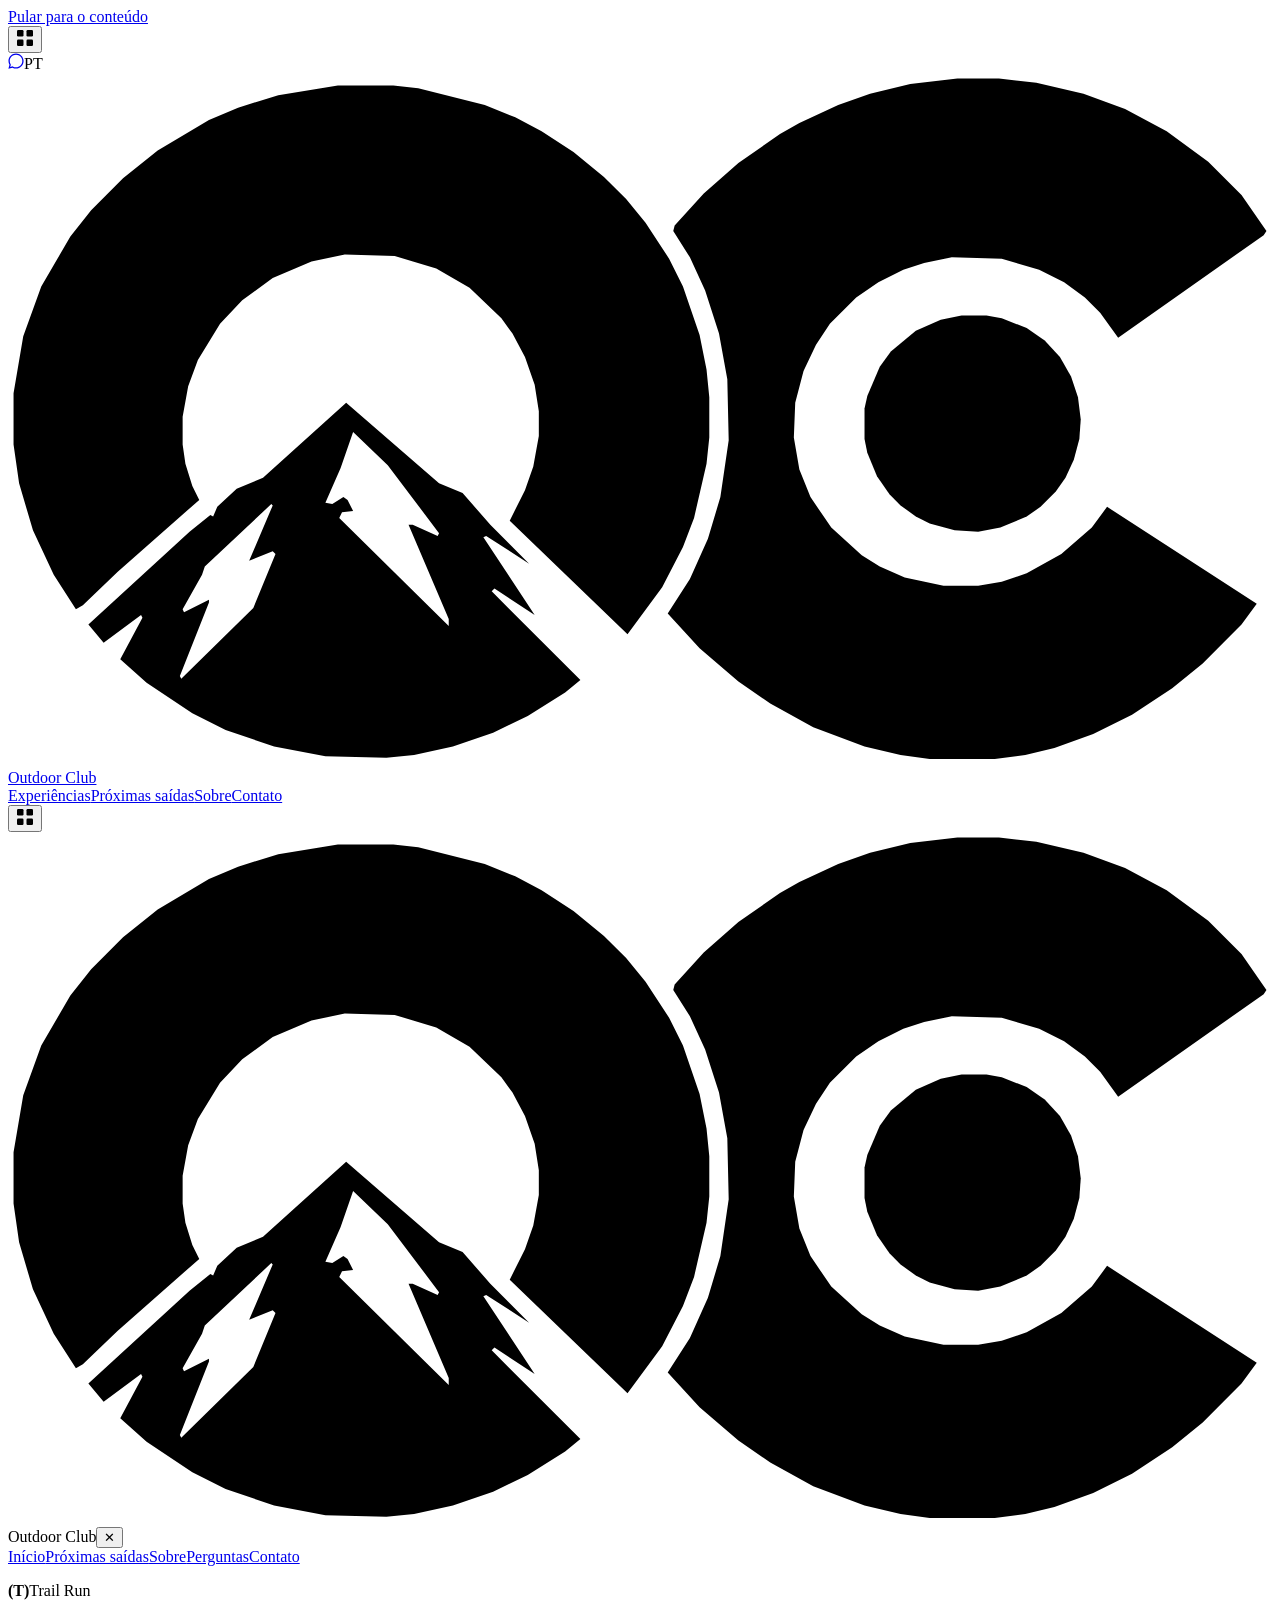
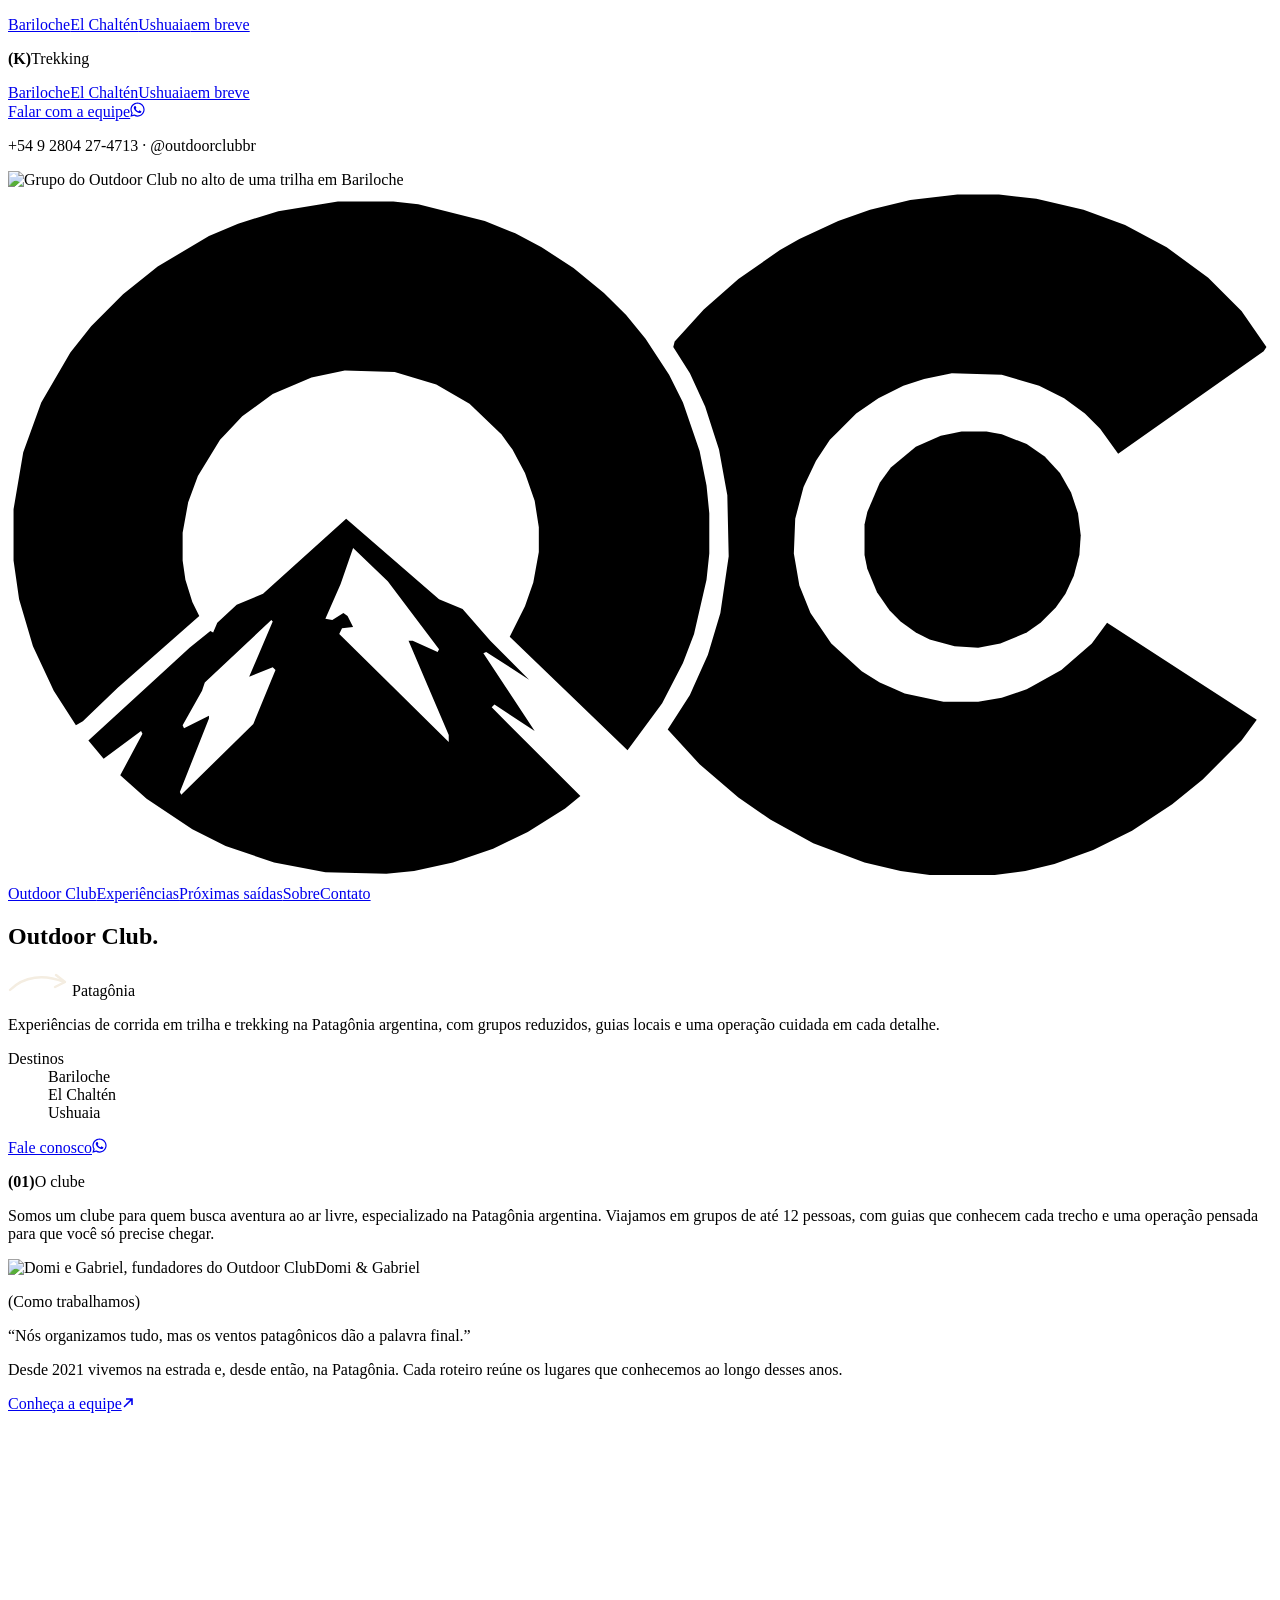
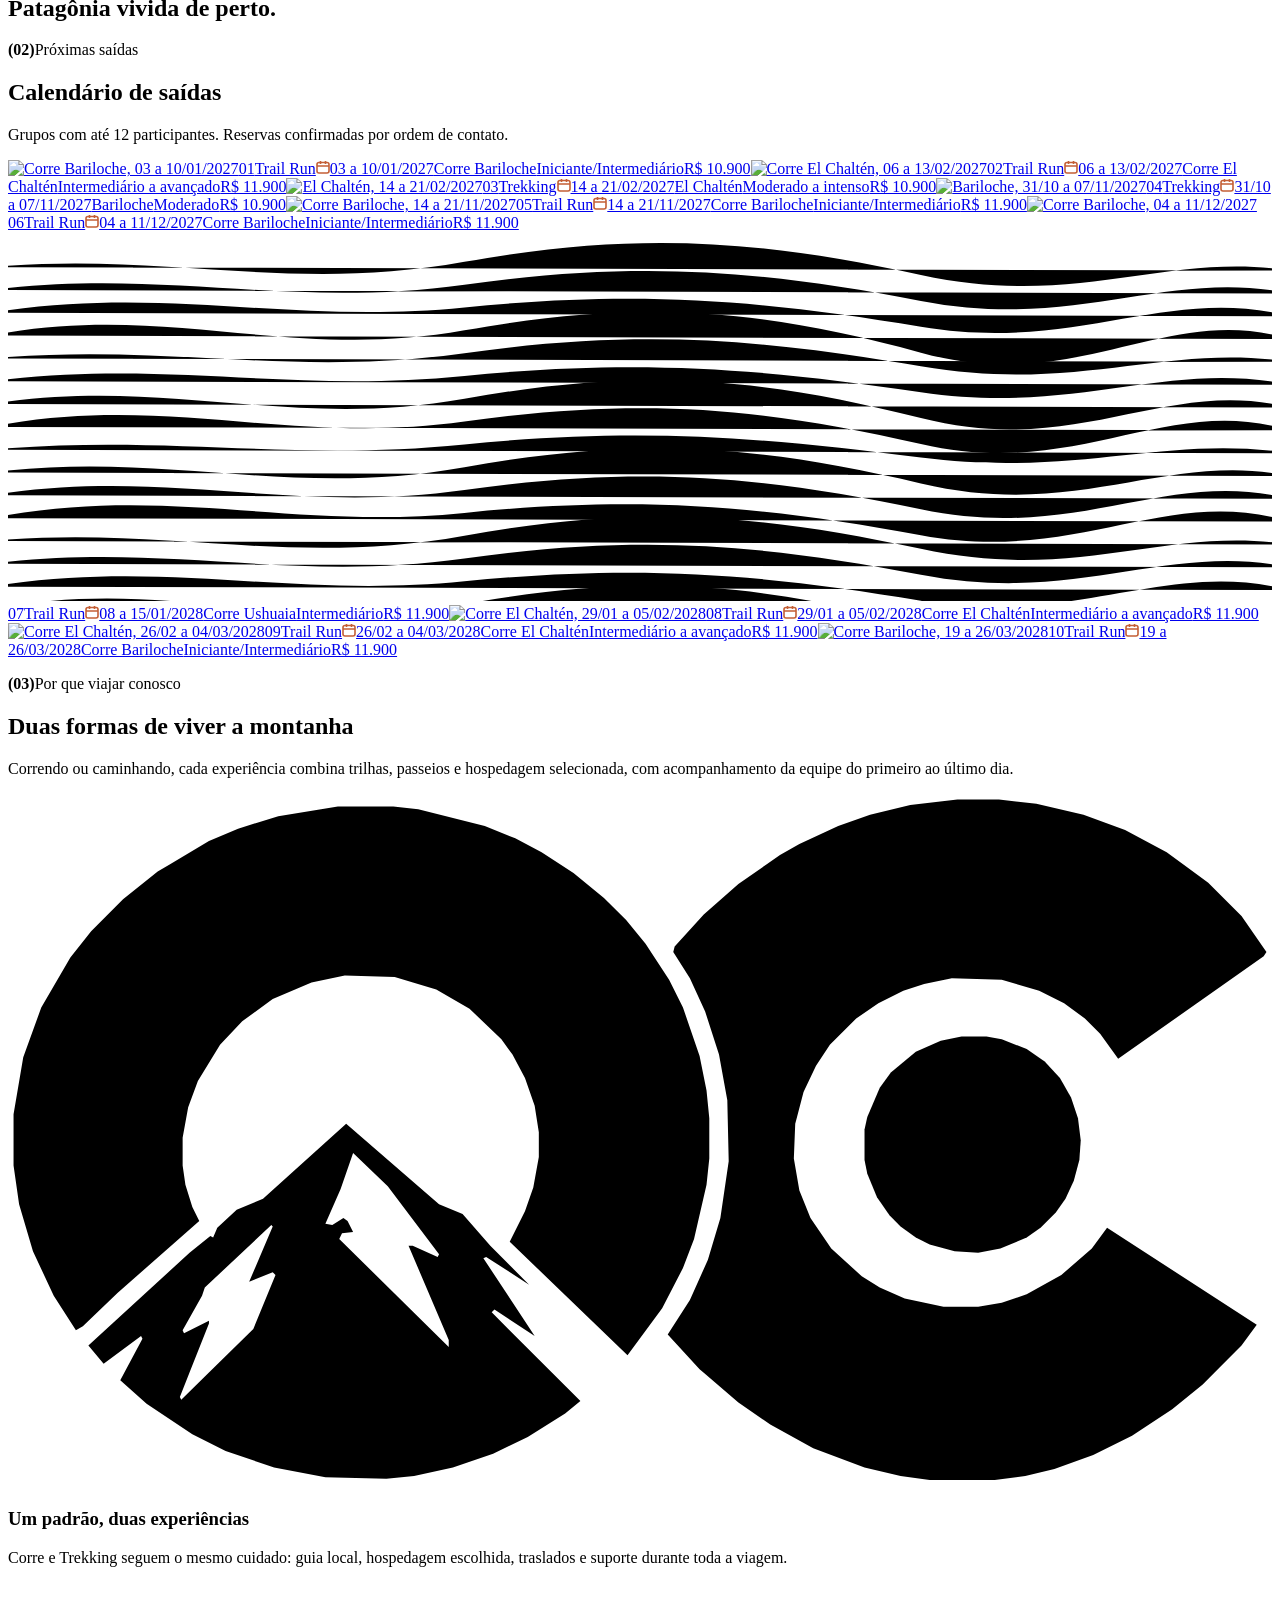
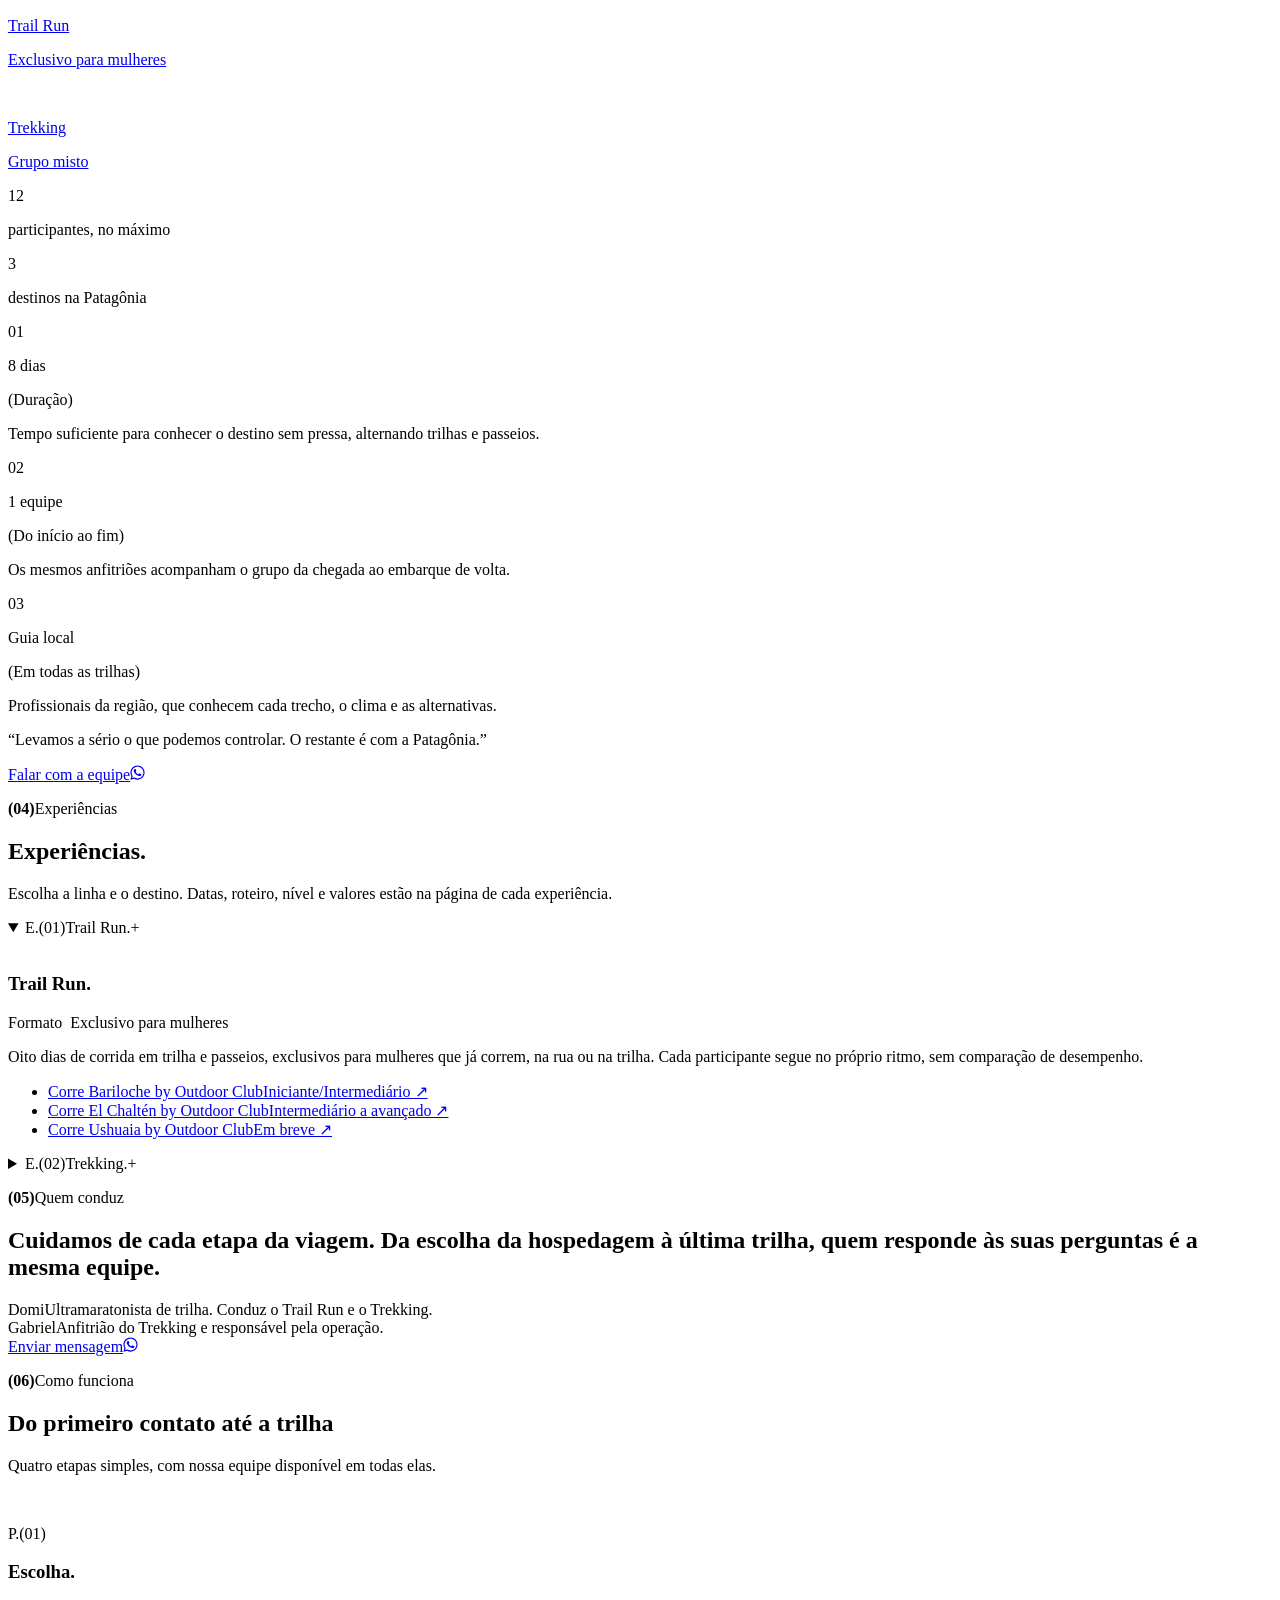
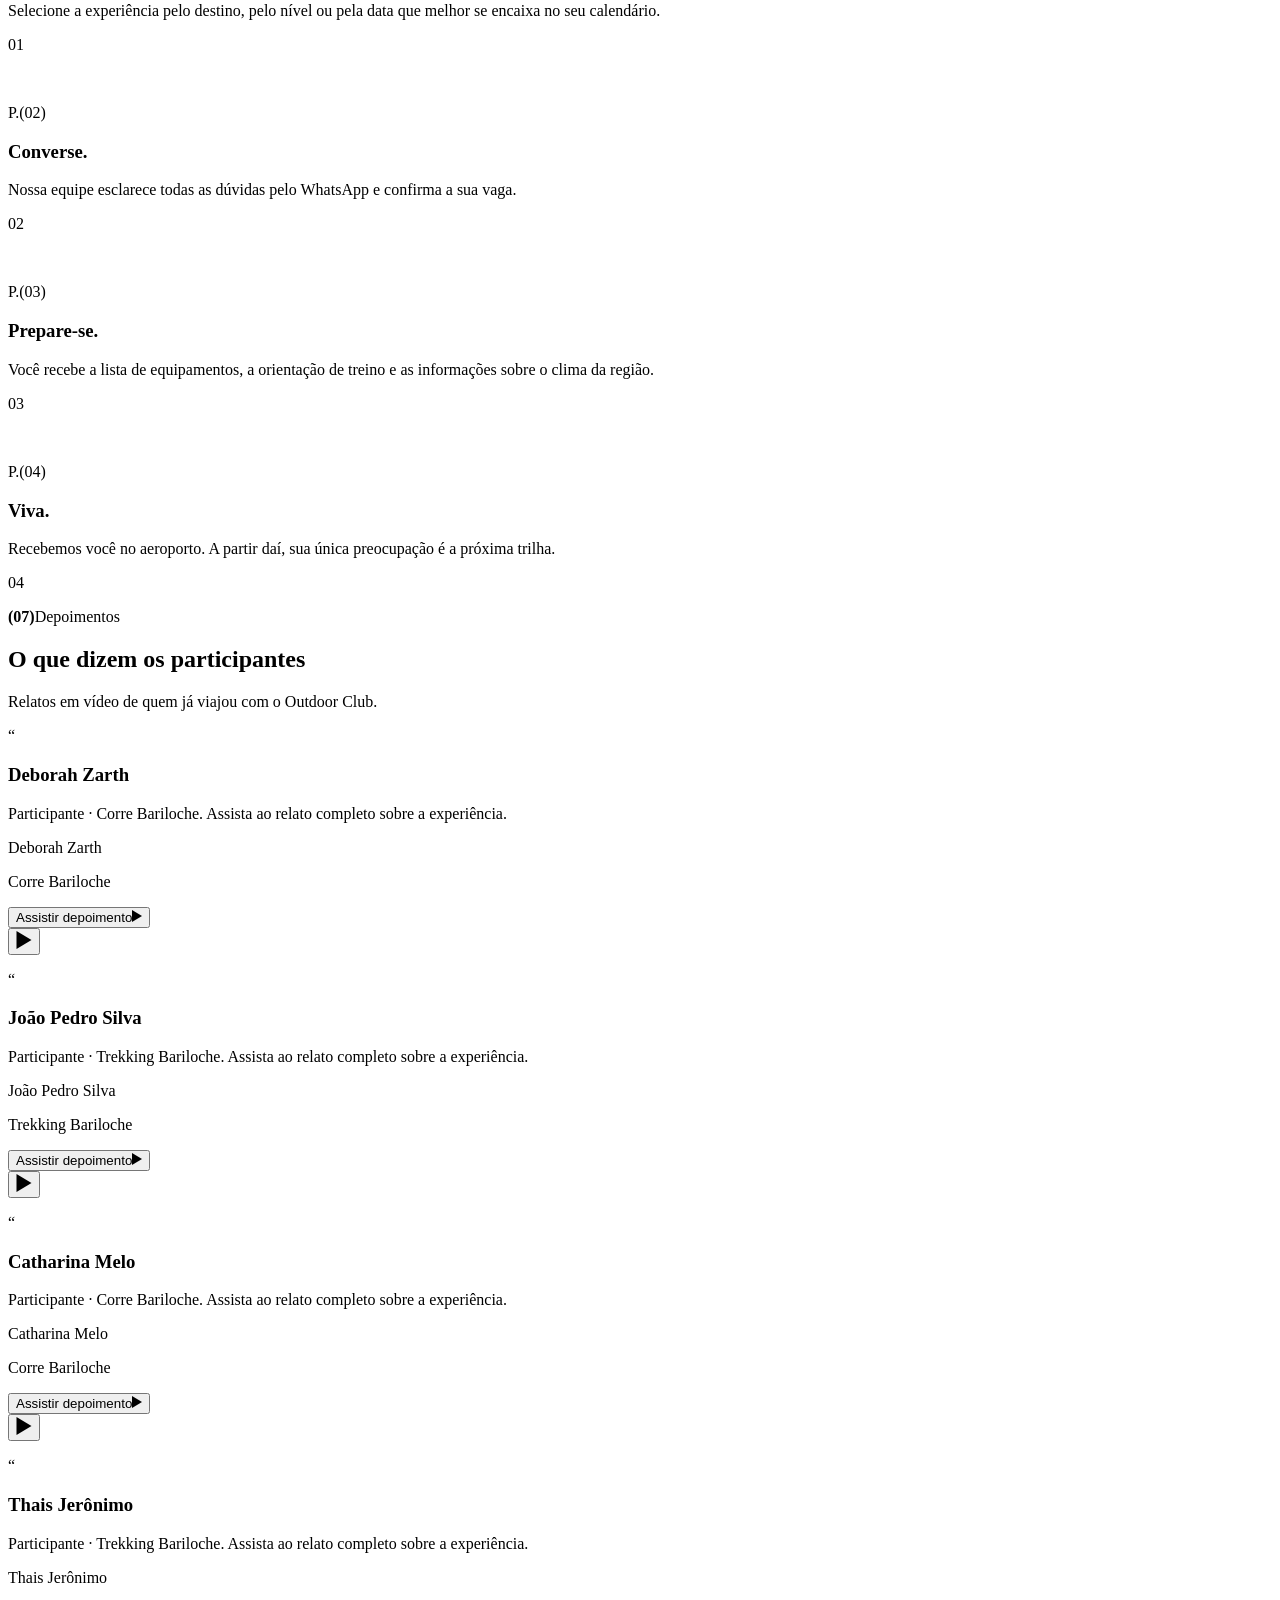
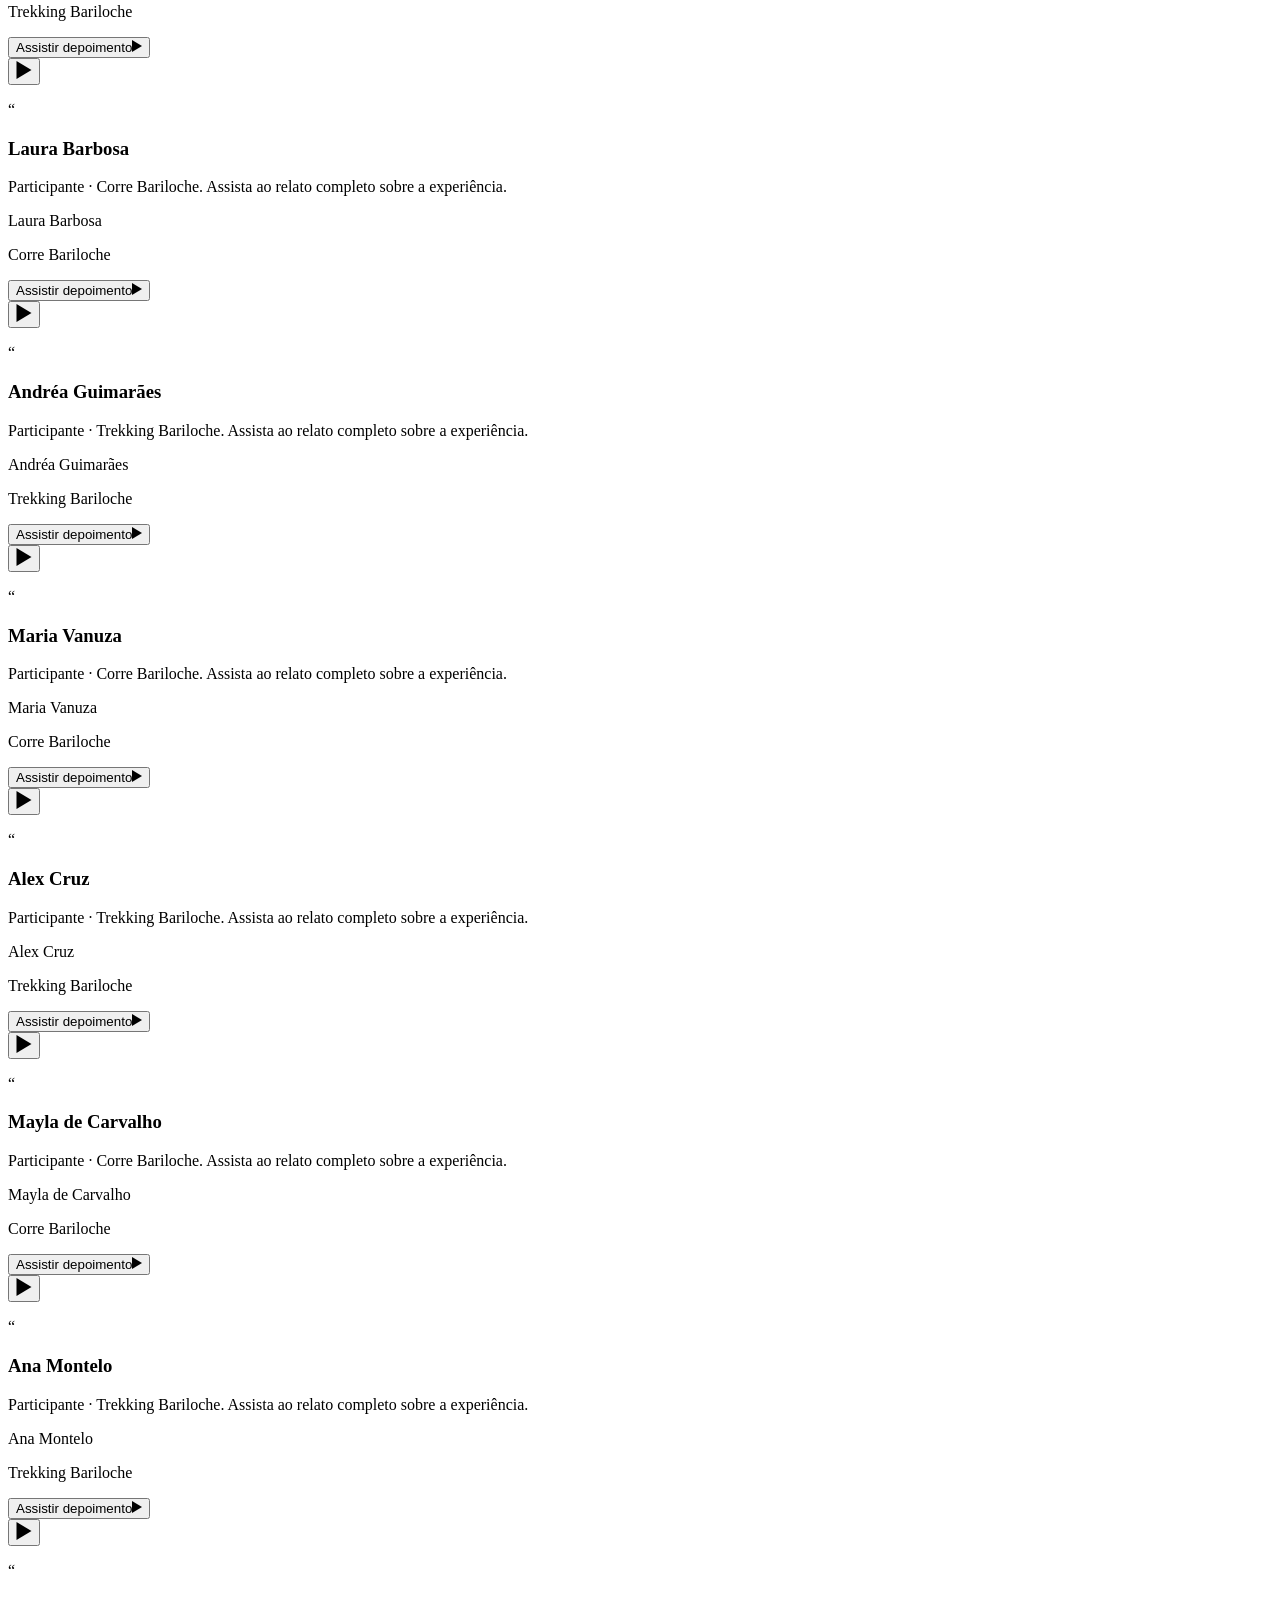
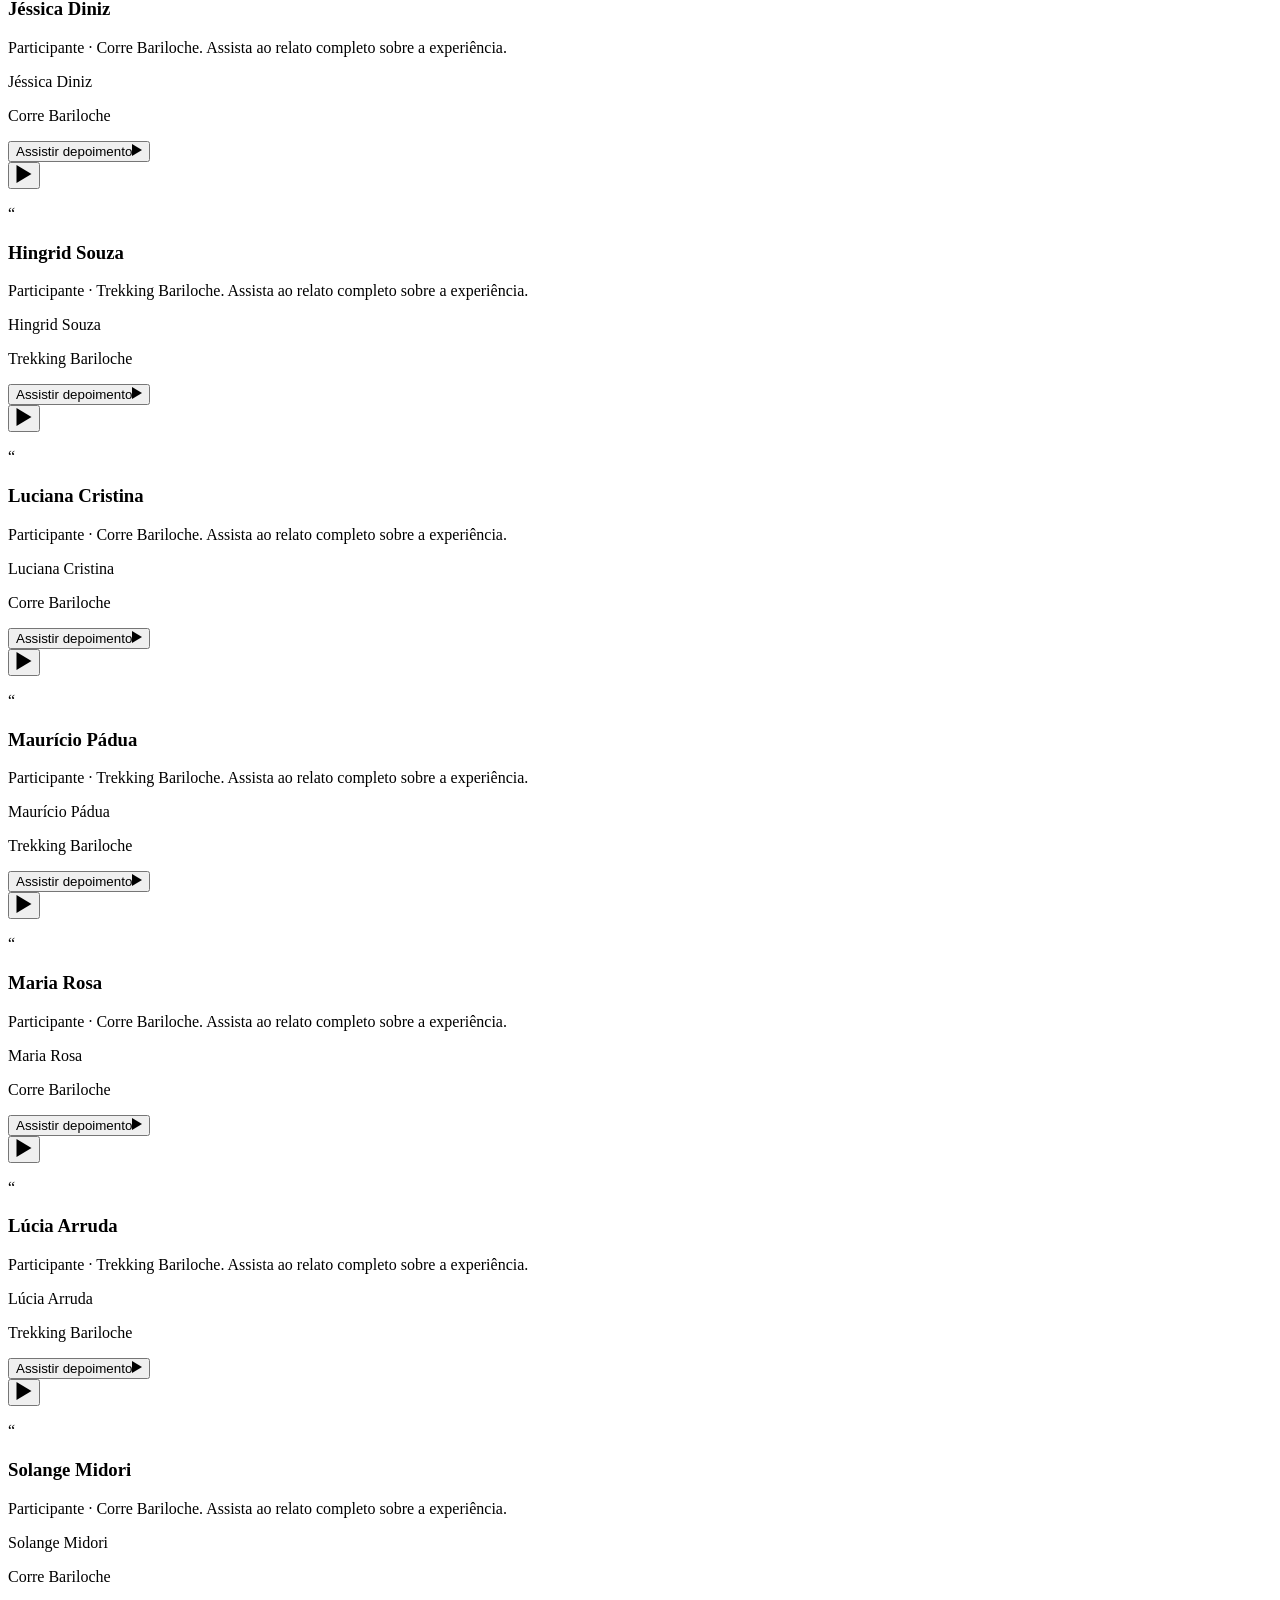
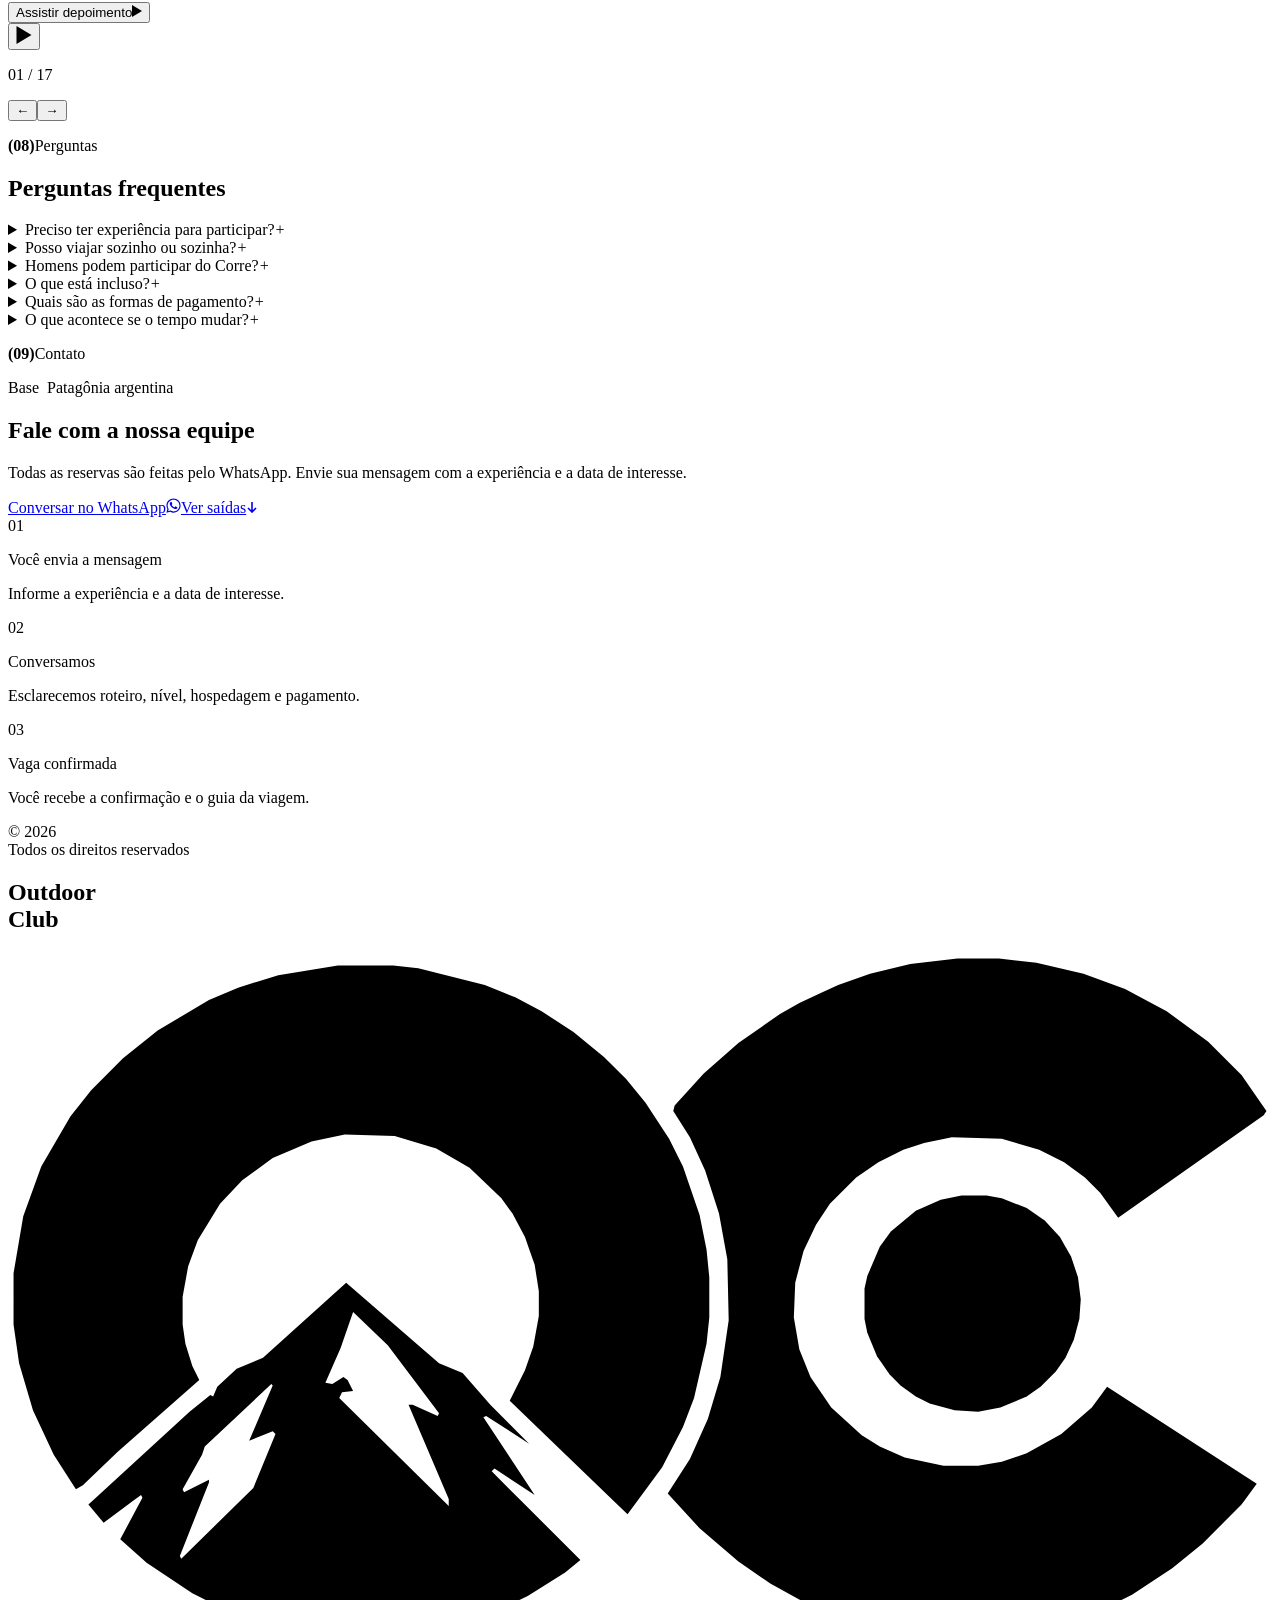
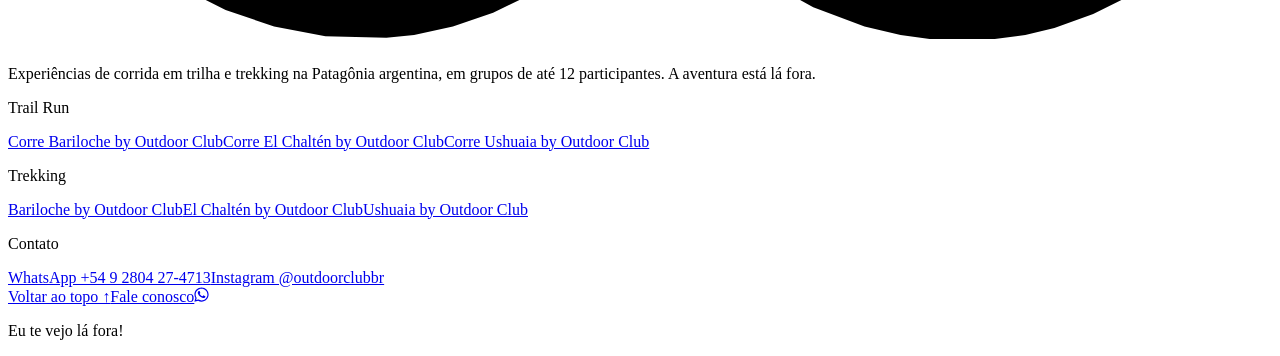
==== commit 6e94a9a5: "Corre Bariloche: roteiro, snacks, sem investimento, FAQ de experiencia Co-Authored-By: Claude Opus 5" ====
--- a/index.html
+++ b/index.html
@@ -1 +1 @@
-<!DOCTYPE html><html lang="pt-BR"><head><meta charset="utf-8"><meta name="viewport" content="width=device-width, initial-scale=1"><title>Outdoor Club · A aventura está lá fora.</title><meta name="description" content="Experiências de corrida em trilha e trekking na Patagônia argentina, em grupos de até 12 participantes. Bariloche, El Chaltén e Ushuaia."><meta property="og:title" content="Outdoor Club · A aventura está lá fora."><meta property="og:description" content="Experiências de corrida em trilha e trekking na Patagônia argentina, em grupos de até 12 participantes. Bariloche, El Chaltén e Ushuaia."><meta property="og:image" content="https://valeliberdade1-cmd.github.io/previa-outdoorclub/fotos/hero-grupo.webp"><meta name="theme-color" content="#1f1d1a"><link rel="icon" href="/previa-outdoorclub/favicon.svg" type="image/svg+xml"><link rel="preconnect" href="https://fonts.googleapis.com"><link rel="preconnect" href="https://fonts.gstatic.com" crossorigin><link href="https://fonts.googleapis.com/css2?family=Outfit:wght@300;400;500;600;700;800&family=Instrument+Serif:ital@1&family=IBM+Plex+Mono:wght@400;500&display=swap" rel="stylesheet"><link rel="stylesheet" href="/previa-outdoorclub/_astro/depoimentos.dbTRMW8h.css"></head><body><a href="#conteudo" class="sr-only focus:not-sr-only focus:fixed focus:left-2 focus:top-2 focus:z-[100] cta">Pular para o conteúdo</a><!-- trilho lateral (desktop) --><aside class="trilho-lateral" aria-label="Atalhos"><button data-abre-menu class="grid h-9 w-9 place-items-center rounded-md transition hover:bg-white/10" aria-label="Abrir menu"><svg width="18" height="18" viewBox="0 0 18 18" aria-hidden="true"><rect x="1" y="1" width="6.5" height="6.5" rx="1.2" fill="currentColor"/><rect x="10.5" y="1" width="6.5" height="6.5" rx="1.2" fill="currentColor"/><rect x="1" y="10.5" width="6.5" height="6.5" rx="1.2" fill="currentColor"/><rect x="10.5" y="10.5" width="6.5" height="6.5" rx="1.2" fill="currentColor"/></svg></button><div class="flex flex-col items-center gap-3"><a href="https://wa.me/5492804274713?text=Ol%C3%A1!%20Gostaria%20de%20informa%C3%A7%C3%B5es%20sobre%20as%20pr%C3%B3ximas%20sa%C3%ADdas%20do%20Outdoor%20Club." target="_blank" rel="noopener" class="grid h-9 w-9 place-items-center rounded-md text-papel/80 transition hover:bg-white/10" aria-label="WhatsApp"><svg width="16" height="16" viewBox="0 0 24 24" fill="currentColor" aria-hidden="true"><path d="M12.04.7C5.79.7.7 5.78.7 12.04c0 2 .52 3.95 1.52 5.66L.6 23.6l6.04-1.58a11.3 11.3 0 0 0 5.4 1.38c6.25 0 11.34-5.09 11.34-11.34S18.3.7 12.04.7m0 20.8a9.4 9.4 0 0 1-4.8-1.31l-.34-.2-3.57.93.95-3.48-.22-.36a9.4 9.4 0 0 1-1.44-5.02c0-5.2 4.23-9.43 9.44-9.43s9.42 4.23 9.42 9.43-4.23 9.44-9.43 9.44"></path></svg></a><span class="rounded border border-white/25 px-1.5 py-0.5 text-[0.6rem] font-semibold">PT</span></div></aside><!-- barra superior: aparece ao rolar no desktop, fixa no celular --><header id="barra" class="barra escuro"><div class="flex h-12 items-center justify-between px-4"><a href="/previa-outdoorclub/" aria-label="Outdoor Club, início"><span class="oc-logo oc-light "><svg viewBox="264 188 912 499" fill-rule="evenodd" aria-hidden="true" class="oc-mark"><path class="o" d="M 309 306 L 288 342 L 275 378 L 268 419 L 268 456 L 272 484 L 282 518 L 297 550 L 313 575 L 318 572 L 343 548 L 402 496 L 397 486 L 392 470 L 390 456 L 390 436 L 394 414 L 401 395 L 417 369 L 433 352 L 455 336 L 483 324 L 507 319 L 543 320 L 573 329 L 597 343 L 620 365 L 628 376 L 637 393 L 644 413 L 647 432 L 647 450 L 643 472 L 637 489 L 626 511 L 711 593 L 736 559 L 751 530 L 759 509 L 768 470 L 770 451 L 770 422 L 768 402 L 763 377 L 751 342 L 741 322 L 724 296 L 710 279 L 694 263 L 672 245 L 649 230 L 630 220 L 608 211 L 560 199 L 542 197 L 502 197 L 459 204 L 430 213 L 409 222 L 372 244 L 347 264 L 324 287 Z"></path><path class="c" d="M 949 192 L 915 196 L 886 203 L 863 211 L 835 224 L 821 232 L 791 253 L 766 275 L 745 298 L 744 302 L 756 321 L 767 345 L 777 376 L 783 409 L 784 453 L 778 494 L 769 524 L 756 553 L 740 578 L 763 603 L 791 627 L 814 643 L 845 660 L 882 674 L 908 680 L 929 683 L 976 683 L 998 680 L 1019 675 L 1047 665 L 1075 651 L 1104 632 L 1126 614 L 1154 586 L 1165 571 L 1057 501 L 1046 516 L 1024 535 L 999 549 L 981 555 L 964 558 L 939 558 L 911 552 L 893 544 L 880 536 L 858 516 L 843 494 L 835 474 L 831 451 L 832 426 L 838 403 L 847 384 L 857 369 L 876 350 L 892 339 L 910 330 L 925 325 L 945 321 L 981 322 L 1008 330 L 1026 339 L 1041 350 L 1052 361 L 1065 379 L 1170 305 L 1172 302 L 1154 276 L 1130 252 L 1100 230 L 1070 214 L 1040 203 L 1006 195 L 979 192 Z"></path><path class="dot" d="M 952 363 L 937 366 L 919 374 L 901 389 L 893 400 L 884 421 L 882 430 L 882 452 L 884 462 L 891 479 L 900 492 L 908 500 L 919 508 L 929 513 L 947 518 L 964 519 L 980 516 L 999 508 L 1009 501 L 1020 490 L 1027 480 L 1033 467 L 1037 452 L 1038 438 L 1036 422 L 1031 407 L 1023 393 L 1012 381 L 999 372 L 981 365 L 970 363 Z"></path><path class="mnt" d="M 322 586 L 333 599 L 360 579 L 361 581 L 345 611 L 364 628 L 397 650 L 421 662 L 456 674 L 493 681 L 537 682 L 557 680 L 585 674 L 614 664 L 639 652 L 666 635 L 677 626 L 613 562 L 615 560 L 644 579 L 607 523 L 609 522 L 640 542 L 612 514 L 592 491 L 575 484 L 508 426 L 448 480 L 429 488 L 415 501 L 412 508 L 410 507 L 395 519 Z M 454 499 L 455 500 L 438 540 L 455 533 L 457 535 L 441 574 L 389 625 L 388 623 L 409 570 L 409 568 L 391 577 L 390 575 L 404 550 L 406 544 Z M 513 447 L 538 471 L 575 520 L 574 522 L 556 514 L 553 514 L 582 582 L 582 587 L 503 509 L 505 505 L 513 504 L 509 496 L 506 494 L 498 499 L 493 498 L 504 473 Z"></path></svg><span class="oc-word">Outdoor Club</span></span></a><nav class="hidden items-center gap-10 text-[0.78rem] font-semibold uppercase tracking-[0.05em] lg:flex" aria-label="Principal"><a href="/previa-outdoorclub/#experiencias" class="sublinha">Experiências</a><a href="/previa-outdoorclub/#saidas" class="sublinha">Próximas saídas</a><a href="/previa-outdoorclub/#sobre" class="sublinha">Sobre</a><a href="/previa-outdoorclub/#contato" class="sublinha">Contato</a></nav><button data-abre-menu class="grid h-9 w-9 place-items-center lg:hidden" aria-label="Abrir menu"><svg width="18" height="18" viewBox="0 0 18 18" aria-hidden="true"><rect x="1" y="1" width="6.5" height="6.5" rx="1.2" fill="currentColor"/><rect x="10.5" y="1" width="6.5" height="6.5" rx="1.2" fill="currentColor"/><rect x="1" y="10.5" width="6.5" height="6.5" rx="1.2" fill="currentColor"/><rect x="10.5" y="10.5" width="6.5" height="6.5" rx="1.2" fill="currentColor"/></svg></button></div></header><!-- menu --><div id="menu" class="menu-painel" aria-hidden="true"><div class="fundo" data-fecha-menu></div><div class="gaveta escuro granulado brilho" role="dialog" aria-modal="true" aria-label="Menu"><div class="relative flex min-h-full flex-col p-7 md:p-10"><div class="flex items-center justify-between"><span class="oc-logo oc-light "><svg viewBox="264 188 912 499" fill-rule="evenodd" aria-hidden="true" class="oc-mark"><path class="o" d="M 309 306 L 288 342 L 275 378 L 268 419 L 268 456 L 272 484 L 282 518 L 297 550 L 313 575 L 318 572 L 343 548 L 402 496 L 397 486 L 392 470 L 390 456 L 390 436 L 394 414 L 401 395 L 417 369 L 433 352 L 455 336 L 483 324 L 507 319 L 543 320 L 573 329 L 597 343 L 620 365 L 628 376 L 637 393 L 644 413 L 647 432 L 647 450 L 643 472 L 637 489 L 626 511 L 711 593 L 736 559 L 751 530 L 759 509 L 768 470 L 770 451 L 770 422 L 768 402 L 763 377 L 751 342 L 741 322 L 724 296 L 710 279 L 694 263 L 672 245 L 649 230 L 630 220 L 608 211 L 560 199 L 542 197 L 502 197 L 459 204 L 430 213 L 409 222 L 372 244 L 347 264 L 324 287 Z"></path><path class="c" d="M 949 192 L 915 196 L 886 203 L 863 211 L 835 224 L 821 232 L 791 253 L 766 275 L 745 298 L 744 302 L 756 321 L 767 345 L 777 376 L 783 409 L 784 453 L 778 494 L 769 524 L 756 553 L 740 578 L 763 603 L 791 627 L 814 643 L 845 660 L 882 674 L 908 680 L 929 683 L 976 683 L 998 680 L 1019 675 L 1047 665 L 1075 651 L 1104 632 L 1126 614 L 1154 586 L 1165 571 L 1057 501 L 1046 516 L 1024 535 L 999 549 L 981 555 L 964 558 L 939 558 L 911 552 L 893 544 L 880 536 L 858 516 L 843 494 L 835 474 L 831 451 L 832 426 L 838 403 L 847 384 L 857 369 L 876 350 L 892 339 L 910 330 L 925 325 L 945 321 L 981 322 L 1008 330 L 1026 339 L 1041 350 L 1052 361 L 1065 379 L 1170 305 L 1172 302 L 1154 276 L 1130 252 L 1100 230 L 1070 214 L 1040 203 L 1006 195 L 979 192 Z"></path><path class="dot" d="M 952 363 L 937 366 L 919 374 L 901 389 L 893 400 L 884 421 L 882 430 L 882 452 L 884 462 L 891 479 L 900 492 L 908 500 L 919 508 L 929 513 L 947 518 L 964 519 L 980 516 L 999 508 L 1009 501 L 1020 490 L 1027 480 L 1033 467 L 1037 452 L 1038 438 L 1036 422 L 1031 407 L 1023 393 L 1012 381 L 999 372 L 981 365 L 970 363 Z"></path><path class="mnt" d="M 322 586 L 333 599 L 360 579 L 361 581 L 345 611 L 364 628 L 397 650 L 421 662 L 456 674 L 493 681 L 537 682 L 557 680 L 585 674 L 614 664 L 639 652 L 666 635 L 677 626 L 613 562 L 615 560 L 644 579 L 607 523 L 609 522 L 640 542 L 612 514 L 592 491 L 575 484 L 508 426 L 448 480 L 429 488 L 415 501 L 412 508 L 410 507 L 395 519 Z M 454 499 L 455 500 L 438 540 L 455 533 L 457 535 L 441 574 L 389 625 L 388 623 L 409 570 L 409 568 L 391 577 L 390 575 L 404 550 L 406 544 Z M 513 447 L 538 471 L 575 520 L 574 522 L 556 514 L 553 514 L 582 582 L 582 587 L 503 509 L 505 505 L 513 504 L 509 496 L 506 494 L 498 499 L 493 498 L 504 473 Z"></path></svg><span class="oc-word">Outdoor Club</span></span><button data-fecha-menu class="grid h-9 w-9 place-items-center rounded-md bg-white/10 text-lg" aria-label="Fechar menu">✕</button></div><nav class="mt-12" aria-label="Menu"><a href="/previa-outdoorclub/" class="menu-link" data-fecha-menu>Início</a><a href="/previa-outdoorclub/#saidas" class="menu-link" data-fecha-menu>Próximas saídas</a><a href="/previa-outdoorclub/#sobre" class="menu-link" data-fecha-menu>Sobre</a><a href="/previa-outdoorclub/#perguntas" class="menu-link" data-fecha-menu>Perguntas</a><a href="/previa-outdoorclub/#contato" class="menu-link" data-fecha-menu>Contato</a></nav><div class="mt-10 grid grid-cols-2 gap-6 border-t border-white/10 pt-8"><div><p class="rotulo mb-3 text-papel/60"><b>(T)</b>Trail Run</p><a href="/previa-outdoorclub/corre-bariloche/" class="block py-1 font-medium hover:text-ferrugem">Bariloche</a><a href="/previa-outdoorclub/corre-el-chalten/" class="block py-1 font-medium hover:text-ferrugem">El Chaltén</a><a href="/previa-outdoorclub/corre-ushuaia/" class="block py-1 font-medium hover:text-ferrugem">Ushuaia<span class="ml-1.5 text-[0.62rem] uppercase opacity-50">em breve</span></a></div><div><p class="rotulo mb-3 text-papel/60"><b>(K)</b>Trekking</p><a href="/previa-outdoorclub/bariloche/" class="block py-1 font-medium hover:text-ferrugem">Bariloche</a><a href="/previa-outdoorclub/el-chalten/" class="block py-1 font-medium hover:text-ferrugem">El Chaltén</a><a href="/previa-outdoorclub/ushuaia/" class="block py-1 font-medium hover:text-ferrugem">Ushuaia<span class="ml-1.5 text-[0.62rem] uppercase opacity-50">em breve</span></a></div></div><div class="mt-auto pt-10"><a href="https://wa.me/5492804274713?text=Ol%C3%A1!%20Gostaria%20de%20informa%C3%A7%C3%B5es%20sobre%20as%20pr%C3%B3ximas%20sa%C3%ADdas%20do%20Outdoor%20Club." class="cta  " target="_blank" rel="noopener"><span>Falar com a equipe</span><span class="ico"><svg width="15" height="15" viewBox="0 0 24 24" fill="currentColor" aria-hidden="true"><path d="M12.04.7C5.79.7.7 5.78.7 12.04c0 2 .52 3.95 1.52 5.66L.6 23.6l6.04-1.58a11.3 11.3 0 0 0 5.4 1.38c6.25 0 11.34-5.09 11.34-11.34S18.3.7 12.04.7m0 20.8a9.4 9.4 0 0 1-4.8-1.31l-.34-.2-3.57.93.95-3.48-.22-.36a9.4 9.4 0 0 1-1.44-5.02c0-5.2 4.23-9.43 9.44-9.43s9.42 4.23 9.42 9.43-4.23 9.44-9.43 9.44m5.43-7.12c-.3-.15-1.75-.86-2.02-.96-.27-.1-.47-.15-.67.15-.2.3-.77.96-.94 1.16-.17.2-.35.22-.64.07-.3-.15-1.25-.46-2.38-1.47-.88-.79-1.47-1.76-1.65-2.06-.17-.3-.02-.46.13-.6.13-.13.3-.35.45-.52.15-.17.2-.3.3-.5.1-.2.05-.37-.02-.52-.08-.15-.67-1.62-.92-2.22-.24-.58-.49-.5-.67-.51h-.57c-.2 0-.52.07-.79.37-.27.3-1.04 1.02-1.04 2.48s1.07 2.88 1.21 3.08c.15.2 2.1 3.2 5.08 4.49 2.48 1.07 3 .86 3.57.8.57-.09 1.75-.72 2-1.41.25-.69.25-1.29.17-1.41-.07-.12-.27-.2-.57-.35"></path></svg></span></a><p class="muted mt-5 text-sm">+54 9 2804 27-4713 · @outdoorclubbr</p></div></div></div></div><div class="moldura-site"><main id="conteudo"><section data-hero class="painel sobre-foto h-[calc(100svh-12px)] min-h-[620px] max-lg:mt-[60px] max-lg:h-[calc(100svh-66px)]"><img src="/previa-outdoorclub/fotos/hero-grupo.webp" alt="Grupo do Outdoor Club no alto de uma trilha em Bariloche" class="foto" fetchpriority="high"><div class="wrap flex h-full flex-col pb-7 pt-5"><nav class="hidden items-center justify-between text-[0.8rem] font-semibold uppercase tracking-[0.05em] lg:flex" aria-label="Topo"><a href="/previa-outdoorclub/" aria-label="Outdoor Club, início"><span class="oc-logo oc-light "><svg viewBox="264 188 912 499" fill-rule="evenodd" aria-hidden="true" class="oc-mark"><path class="o" d="M 309 306 L 288 342 L 275 378 L 268 419 L 268 456 L 272 484 L 282 518 L 297 550 L 313 575 L 318 572 L 343 548 L 402 496 L 397 486 L 392 470 L 390 456 L 390 436 L 394 414 L 401 395 L 417 369 L 433 352 L 455 336 L 483 324 L 507 319 L 543 320 L 573 329 L 597 343 L 620 365 L 628 376 L 637 393 L 644 413 L 647 432 L 647 450 L 643 472 L 637 489 L 626 511 L 711 593 L 736 559 L 751 530 L 759 509 L 768 470 L 770 451 L 770 422 L 768 402 L 763 377 L 751 342 L 741 322 L 724 296 L 710 279 L 694 263 L 672 245 L 649 230 L 630 220 L 608 211 L 560 199 L 542 197 L 502 197 L 459 204 L 430 213 L 409 222 L 372 244 L 347 264 L 324 287 Z"></path><path class="c" d="M 949 192 L 915 196 L 886 203 L 863 211 L 835 224 L 821 232 L 791 253 L 766 275 L 745 298 L 744 302 L 756 321 L 767 345 L 777 376 L 783 409 L 784 453 L 778 494 L 769 524 L 756 553 L 740 578 L 763 603 L 791 627 L 814 643 L 845 660 L 882 674 L 908 680 L 929 683 L 976 683 L 998 680 L 1019 675 L 1047 665 L 1075 651 L 1104 632 L 1126 614 L 1154 586 L 1165 571 L 1057 501 L 1046 516 L 1024 535 L 999 549 L 981 555 L 964 558 L 939 558 L 911 552 L 893 544 L 880 536 L 858 516 L 843 494 L 835 474 L 831 451 L 832 426 L 838 403 L 847 384 L 857 369 L 876 350 L 892 339 L 910 330 L 925 325 L 945 321 L 981 322 L 1008 330 L 1026 339 L 1041 350 L 1052 361 L 1065 379 L 1170 305 L 1172 302 L 1154 276 L 1130 252 L 1100 230 L 1070 214 L 1040 203 L 1006 195 L 979 192 Z"></path><path class="dot" d="M 952 363 L 937 366 L 919 374 L 901 389 L 893 400 L 884 421 L 882 430 L 882 452 L 884 462 L 891 479 L 900 492 L 908 500 L 919 508 L 929 513 L 947 518 L 964 519 L 980 516 L 999 508 L 1009 501 L 1020 490 L 1027 480 L 1033 467 L 1037 452 L 1038 438 L 1036 422 L 1031 407 L 1023 393 L 1012 381 L 999 372 L 981 365 L 970 363 Z"></path><path class="mnt" d="M 322 586 L 333 599 L 360 579 L 361 581 L 345 611 L 364 628 L 397 650 L 421 662 L 456 674 L 493 681 L 537 682 L 557 680 L 585 674 L 614 664 L 639 652 L 666 635 L 677 626 L 613 562 L 615 560 L 644 579 L 607 523 L 609 522 L 640 542 L 612 514 L 592 491 L 575 484 L 508 426 L 448 480 L 429 488 L 415 501 L 412 508 L 410 507 L 395 519 Z M 454 499 L 455 500 L 438 540 L 455 533 L 457 535 L 441 574 L 389 625 L 388 623 L 409 570 L 409 568 L 391 577 L 390 575 L 404 550 L 406 544 Z M 513 447 L 538 471 L 575 520 L 574 522 L 556 514 L 553 514 L 582 582 L 582 587 L 503 509 L 505 505 L 513 504 L 509 496 L 506 494 L 498 499 L 493 498 L 504 473 Z"></path></svg><span class="oc-word">Outdoor Club</span></span></a><a href="#experiencias" class="sublinha">Experiências</a><a href="#saidas" class="sublinha">Próximas saídas</a><a href="#sobre" class="sublinha">Sobre</a><a href="#contato" class="sublinha">Contato</a></nav><div class="flex flex-1 flex-col items-center justify-center text-center"><h1 class="titulo t-giga linhas"><span class="l"><span>Outdoor Club.</span></span></h1><div class="mt-6 flex items-center gap-3 self-center md:self-end md:pr-[10%]"><svg width="64" height="26" viewBox="0 0 64 26" class="hidden md:block" aria-hidden="true"><path d="M2 20C16 6 36 4 56 12" fill="none" stroke="#f4ede1" stroke-width="2.4" stroke-linecap="round"></path><path d="M48 5l9 7-10 5" fill="none" stroke="#f4ede1" stroke-width="2.4" stroke-linecap="round" stroke-linejoin="round"></path></svg><span class="selo text-[clamp(1.6rem,3vw,2.6rem)]">Patagônia</span></div></div><div class="grid items-end gap-6 md:grid-cols-[1.4fr_1fr_auto]"><p class="max-w-md text-[1.02rem] font-medium leading-snug">Experiências de corrida em trilha e trekking na Patagônia argentina, com grupos reduzidos, guias locais e uma operação cuidada em cada detalhe.</p><dl class="hidden grid-cols-[auto_1fr] gap-x-3 text-[0.74rem] font-semibold uppercase tracking-[0.05em] md:grid"><dt class="opacity-60">Destinos</dt><dd>Bariloche<br>El Chaltén<br>Ushuaia</dd></dl><a href="https://wa.me/5492804274713?text=Ol%C3%A1!%20Gostaria%20de%20informa%C3%A7%C3%B5es%20sobre%20as%20pr%C3%B3ximas%20sa%C3%ADdas%20do%20Outdoor%20Club." class="cta  cta-ico-esq justify-self-start" target="_blank" rel="noopener"><span>Fale conosco</span><span class="ico"><svg width="15" height="15" viewBox="0 0 24 24" fill="currentColor" aria-hidden="true"><path d="M12.04.7C5.79.7.7 5.78.7 12.04c0 2 .52 3.95 1.52 5.66L.6 23.6l6.04-1.58a11.3 11.3 0 0 0 5.4 1.38c6.25 0 11.34-5.09 11.34-11.34S18.3.7 12.04.7m0 20.8a9.4 9.4 0 0 1-4.8-1.31l-.34-.2-3.57.93.95-3.48-.22-.36a9.4 9.4 0 0 1-1.44-5.02c0-5.2 4.23-9.43 9.44-9.43s9.42 4.23 9.42 9.43-4.23 9.44-9.43 9.44m5.43-7.12c-.3-.15-1.75-.86-2.02-.96-.27-.1-.47-.15-.67.15-.2.3-.77.96-.94 1.16-.17.2-.35.22-.64.07-.3-.15-1.25-.46-2.38-1.47-.88-.79-1.47-1.76-1.65-2.06-.17-.3-.02-.46.13-.6.13-.13.3-.35.45-.52.15-.17.2-.3.3-.5.1-.2.05-.37-.02-.52-.08-.15-.67-1.62-.92-2.22-.24-.58-.49-.5-.67-.51h-.57c-.2 0-.52.07-.79.37-.27.3-1.04 1.02-1.04 2.48s1.07 2.88 1.21 3.08c.15.2 2.1 3.2 5.08 4.49 2.48 1.07 3 .86 3.57.8.57-.09 1.75-.72 2-1.41.25-.69.25-1.29.17-1.41-.07-.12-.27-.2-.57-.35"></path></svg></span></a></div></div></section><section id="sobre" class="secao scroll-mt-16"><div class="wrap grade"><p class="rotulo "><b>(01)</b><span>O clube</span></p><div><p class="manifesto surge max-w-5xl">Somos um clube para quem busca aventura ao ar livre, especializado na Patagônia argentina. Viajamos em grupos de até 12 pessoas, com guias que conhecem cada trecho e uma operação pensada para que você só precise <span class="serifa">chegar.</span></p><div class="mt-16 grid gap-8 md:grid-cols-[minmax(0,15rem)_1fr_minmax(0,22rem)] md:items-end"><div class="card-foto surge aspect-[4/5]"><img src="/previa-outdoorclub/fotos/hosts.webp" alt="Domi e Gabriel, fundadores do Outdoor Club" loading="lazy" class="foto"><span class="selo absolute bottom-4 left-3 text-2xl">Domi &amp; Gabriel</span></div><p class="cap muted self-start">(Como trabalhamos)</p><div><p class="titulo text-[1.55rem] leading-[1.08] tracking-[-0.03em]">“Nós organizamos tudo, mas os ventos patagônicos dão a palavra final.”</p><p class="muted mt-4 text-sm leading-relaxed">Desde 2021 vivemos na estrada e, desde então, na Patagônia. Cada roteiro reúne os lugares que conhecemos ao longo desses anos.</p><div class="mt-6"><a href="#quem" class="cta  "><span>Conheça a equipe</span><span class="ico"><svg width="12" height="12" viewBox="0 0 12 12" aria-hidden="true"><path d="M2 10L10 2M4 2h6v6" fill="none" stroke="currentColor" stroke-width="1.6"></path></svg></span></a></div></div></div></div></div></section><section data-mosaico class="mosaico-zona" aria-label="Fotos das experiências"><div class="mosaico-cola"><div class="mosaico"><div><img src="/previa-outdoorclub/fotos/laguna-negra.webp" alt="" loading="lazy" class="foto"></div><div><img src="/previa-outdoorclub/fotos/trilha-02201.webp" alt="" loading="lazy" class="foto"></div><div><img src="/previa-outdoorclub/fotos/laguna-torre.webp" alt="" loading="lazy" class="foto"></div><div><img src="/previa-outdoorclub/fotos/trilha-09801.webp" alt="" loading="lazy" class="foto"></div><div><img src="/previa-outdoorclub/fotos/hero-grupo.webp" alt="" loading="lazy" class="foto"></div><div><img src="/previa-outdoorclub/fotos/casa-sala.webp" alt="" loading="lazy" class="foto"></div><div><img src="/previa-outdoorclub/fotos/nahuel-huapi.webp" alt="" loading="lazy" class="foto"></div><div><img src="/previa-outdoorclub/fotos/grupo-refugio.webp" alt="" loading="lazy" class="foto"></div><div><img src="/previa-outdoorclub/fotos/sorriso-trilha.webp" alt="" loading="lazy" class="foto"></div></div><div data-veu class="pointer-events-none absolute inset-[6px] rounded-[var(--raio)] bg-black"></div><div class="mosaico-texto wrap claro w-full text-center"><h2 class="titulo t-xl mx-auto max-w-[14ch]">Patagônia vivida <span class="serifa">de perto.</span></h2></div></div></section><section id="saidas" class="secao scroll-mt-16"><div class="wrap grade"><p class="rotulo "><b>(02)</b><span>Próximas saídas</span></p><div><div class="mb-10 flex flex-wrap items-end justify-between gap-6"><h2 class="titulo t-lg">Calendário de <span class="serifa">saídas</span></h2><p class="muted max-w-xs text-sm">Grupos com até 12 participantes. Reservas confirmadas por ordem de contato.</p></div><div class="grid grid-cols-1 gap-[6px] sm:grid-cols-2 xl:grid-cols-3"><a href="/previa-outdoorclub/corre-bariloche/" class="card-foto surge group block aspect-[6/5] text-papel"><img src="/previa-outdoorclub/fotos/saida-corre-bariloche-1.webp" alt="Corre Bariloche, 03 a 10/01/2027" loading="lazy" class="foto object-[50%_40%]"><span class="absolute inset-0 bg-gradient-to-t from-black/80 via-black/15 to-black/25"></span><span class="absolute inset-x-3 top-3 flex items-center justify-between"><span class="num">01</span><span class="tag tag-ferrugem">Trail Run</span></span><span class="absolute inset-x-4 bottom-4"><span class="inline-flex items-center gap-2 rounded-[5px] bg-papel px-2.5 py-1.5 text-[1rem] font-bold leading-none tracking-[-0.01em] text-carvao"><svg width="14" height="14" viewBox="0 0 14 14" aria-hidden="true"><rect x="1" y="2.5" width="12" height="10.5" rx="2" fill="none" stroke="#c45f36" stroke-width="1.6"></rect><path d="M1 6h12M4.5 1v3M9.5 1v3" stroke="#c45f36" stroke-width="1.6"></path></svg>03 a 10/01/2027</span><span class="mt-2.5 block text-[1.7rem] font-bold leading-none tracking-[-0.04em]">Corre Bariloche</span><span class="mt-2 flex items-center justify-between text-[0.72rem] font-semibold uppercase tracking-[0.05em]"><span class="opacity-75">Iniciante/Intermediário</span><span>R$ 10.900</span></span></span></a><a href="/previa-outdoorclub/corre-el-chalten/" class="card-foto surge group block aspect-[6/5] text-papel"><img src="/previa-outdoorclub/fotos/saida-corre-el-chalten-1.webp" alt="Corre El Chaltén, 06 a 13/02/2027" loading="lazy" class="foto object-[50%_40%]"><span class="absolute inset-0 bg-gradient-to-t from-black/80 via-black/15 to-black/25"></span><span class="absolute inset-x-3 top-3 flex items-center justify-between"><span class="num">02</span><span class="tag tag-ferrugem">Trail Run</span></span><span class="absolute inset-x-4 bottom-4"><span class="inline-flex items-center gap-2 rounded-[5px] bg-papel px-2.5 py-1.5 text-[1rem] font-bold leading-none tracking-[-0.01em] text-carvao"><svg width="14" height="14" viewBox="0 0 14 14" aria-hidden="true"><rect x="1" y="2.5" width="12" height="10.5" rx="2" fill="none" stroke="#c45f36" stroke-width="1.6"></rect><path d="M1 6h12M4.5 1v3M9.5 1v3" stroke="#c45f36" stroke-width="1.6"></path></svg>06 a 13/02/2027</span><span class="mt-2.5 block text-[1.7rem] font-bold leading-none tracking-[-0.04em]">Corre El Chaltén</span><span class="mt-2 flex items-center justify-between text-[0.72rem] font-semibold uppercase tracking-[0.05em]"><span class="opacity-75">Intermediário a avançado</span><span>R$ 11.900</span></span></span></a><a href="/previa-outdoorclub/el-chalten/" class="card-foto surge group block aspect-[6/5] text-papel"><img src="/previa-outdoorclub/fotos/saida-trekking-chalten-1.webp" alt="El Chaltén, 14 a 21/02/2027" loading="lazy" class="foto object-[50%_40%]"><span class="absolute inset-0 bg-gradient-to-t from-black/80 via-black/15 to-black/25"></span><span class="absolute inset-x-3 top-3 flex items-center justify-between"><span class="num">03</span><span class="tag tag-sinal">Trekking</span></span><span class="absolute inset-x-4 bottom-4"><span class="inline-flex items-center gap-2 rounded-[5px] bg-papel px-2.5 py-1.5 text-[1rem] font-bold leading-none tracking-[-0.01em] text-carvao"><svg width="14" height="14" viewBox="0 0 14 14" aria-hidden="true"><rect x="1" y="2.5" width="12" height="10.5" rx="2" fill="none" stroke="#c45f36" stroke-width="1.6"></rect><path d="M1 6h12M4.5 1v3M9.5 1v3" stroke="#c45f36" stroke-width="1.6"></path></svg>14 a 21/02/2027</span><span class="mt-2.5 block text-[1.7rem] font-bold leading-none tracking-[-0.04em]">El Chaltén</span><span class="mt-2 flex items-center justify-between text-[0.72rem] font-semibold uppercase tracking-[0.05em]"><span class="opacity-75">Moderado a intenso</span><span>R$ 10.900</span></span></span></a><a href="/previa-outdoorclub/bariloche/" class="card-foto surge group block aspect-[6/5] text-papel"><img src="/previa-outdoorclub/fotos/saida-trekking-bariloche-1.webp" alt="Bariloche, 31/10 a 07/11/2027" loading="lazy" class="foto object-[50%_40%]"><span class="absolute inset-0 bg-gradient-to-t from-black/80 via-black/15 to-black/25"></span><span class="absolute inset-x-3 top-3 flex items-center justify-between"><span class="num">04</span><span class="tag tag-sinal">Trekking</span></span><span class="absolute inset-x-4 bottom-4"><span class="inline-flex items-center gap-2 rounded-[5px] bg-papel px-2.5 py-1.5 text-[1rem] font-bold leading-none tracking-[-0.01em] text-carvao"><svg width="14" height="14" viewBox="0 0 14 14" aria-hidden="true"><rect x="1" y="2.5" width="12" height="10.5" rx="2" fill="none" stroke="#c45f36" stroke-width="1.6"></rect><path d="M1 6h12M4.5 1v3M9.5 1v3" stroke="#c45f36" stroke-width="1.6"></path></svg>31/10 a 07/11/2027</span><span class="mt-2.5 block text-[1.7rem] font-bold leading-none tracking-[-0.04em]">Bariloche</span><span class="mt-2 flex items-center justify-between text-[0.72rem] font-semibold uppercase tracking-[0.05em]"><span class="opacity-75">Moderado</span><span>R$ 10.900</span></span></span></a><a href="/previa-outdoorclub/corre-bariloche/" class="card-foto surge group block aspect-[6/5] text-papel"><img src="/previa-outdoorclub/fotos/saida-corre-bariloche-2.webp" alt="Corre Bariloche, 14 a 21/11/2027" loading="lazy" class="foto object-[50%_40%]"><span class="absolute inset-0 bg-gradient-to-t from-black/80 via-black/15 to-black/25"></span><span class="absolute inset-x-3 top-3 flex items-center justify-between"><span class="num">05</span><span class="tag tag-ferrugem">Trail Run</span></span><span class="absolute inset-x-4 bottom-4"><span class="inline-flex items-center gap-2 rounded-[5px] bg-papel px-2.5 py-1.5 text-[1rem] font-bold leading-none tracking-[-0.01em] text-carvao"><svg width="14" height="14" viewBox="0 0 14 14" aria-hidden="true"><rect x="1" y="2.5" width="12" height="10.5" rx="2" fill="none" stroke="#c45f36" stroke-width="1.6"></rect><path d="M1 6h12M4.5 1v3M9.5 1v3" stroke="#c45f36" stroke-width="1.6"></path></svg>14 a 21/11/2027</span><span class="mt-2.5 block text-[1.7rem] font-bold leading-none tracking-[-0.04em]">Corre Bariloche</span><span class="mt-2 flex items-center justify-between text-[0.72rem] font-semibold uppercase tracking-[0.05em]"><span class="opacity-75">Iniciante/Intermediário</span><span>R$ 11.900</span></span></span></a><a href="/previa-outdoorclub/corre-bariloche/" class="card-foto surge group block aspect-[6/5] text-papel"><img src="/previa-outdoorclub/fotos/saida-corre-bariloche-3.webp" alt="Corre Bariloche, 04 a 11/12/2027" loading="lazy" class="foto object-[50%_40%]"><span class="absolute inset-0 bg-gradient-to-t from-black/80 via-black/15 to-black/25"></span><span class="absolute inset-x-3 top-3 flex items-center justify-between"><span class="num">06</span><span class="tag tag-ferrugem">Trail Run</span></span><span class="absolute inset-x-4 bottom-4"><span class="inline-flex items-center gap-2 rounded-[5px] bg-papel px-2.5 py-1.5 text-[1rem] font-bold leading-none tracking-[-0.01em] text-carvao"><svg width="14" height="14" viewBox="0 0 14 14" aria-hidden="true"><rect x="1" y="2.5" width="12" height="10.5" rx="2" fill="none" stroke="#c45f36" stroke-width="1.6"></rect><path d="M1 6h12M4.5 1v3M9.5 1v3" stroke="#c45f36" stroke-width="1.6"></path></svg>04 a 11/12/2027</span><span class="mt-2.5 block text-[1.7rem] font-bold leading-none tracking-[-0.04em]">Corre Bariloche</span><span class="mt-2 flex items-center justify-between text-[0.72rem] font-semibold uppercase tracking-[0.05em]"><span class="opacity-75">Iniciante/Intermediário</span><span>R$ 11.900</span></span></span></a><a href="/previa-outdoorclub/corre-ushuaia/" class="card-foto surge group block aspect-[6/5] text-papel"><div class="floresta-bg absolute inset-0"><svg class="topo pointer-events-none absolute inset-0 h-full w-full text-white/[0.07]" viewBox="0 0 1440 420" preserveAspectRatio="none" aria-hidden="true"><path d="M-20 40 C 180 22, 320 70, 520 34 S 860 10, 1040 49 S 1320 22, 1460 44"></path><path d="M-20 66 C 180 41, 320 88, 520 60 S 860 44, 1040 78.5 S 1320 41, 1460 70"></path><path d="M-20 92 C 180 60, 320 106, 520 86 S 860 78, 1040 108 S 1320 60, 1460 96"></path><path d="M-20 118 C 180 79, 320 148, 520 112 S 860 88, 1040 137.5 S 1320 79, 1460 122"></path><path d="M-20 144 C 180 126, 320 166, 520 138 S 860 122, 1040 153 S 1320 126, 1460 148"></path><path d="M-20 170 C 180 145, 320 184, 520 164 S 860 156, 1040 182.5 S 1320 145, 1460 174"></path><path d="M-20 196 C 180 164, 320 226, 520 190 S 860 166, 1040 212 S 1320 164, 1460 200"></path><path d="M-20 222 C 180 183, 320 244, 520 216 S 860 200, 1040 241.5 S 1320 183, 1460 226"></path><path d="M-20 248 C 180 230, 320 262, 520 242 S 860 234, 1040 257 S 1320 230, 1460 252"></path><path d="M-20 274 C 180 249, 320 304, 520 268 S 860 244, 1040 286.5 S 1320 249, 1460 278"></path><path d="M-20 300 C 180 268, 320 322, 520 294 S 860 278, 1040 316 S 1320 268, 1460 304"></path><path d="M-20 326 C 180 287, 320 340, 520 320 S 860 312, 1040 345.5 S 1320 287, 1460 330"></path><path d="M-20 352 C 180 334, 320 382, 520 346 S 860 322, 1040 361 S 1320 334, 1460 356"></path><path d="M-20 378 C 180 353, 320 400, 520 372 S 860 356, 1040 390.5 S 1320 353, 1460 382"></path><path d="M-20 404 C 180 372, 320 418, 520 398 S 860 390, 1040 420 S 1320 372, 1460 408"></path><path d="M-20 430 C 180 391, 320 460, 520 424 S 860 400, 1040 449.5 S 1320 391, 1460 434"></path><path d="M-20 456 C 180 438, 320 478, 520 450 S 860 434, 1040 465 S 1320 438, 1460 460"></path><path d="M-20 482 C 180 457, 320 496, 520 476 S 860 468, 1040 494.5 S 1320 457, 1460 486"></path></svg></div><span class="absolute inset-0 bg-gradient-to-t from-black/80 via-black/15 to-black/25"></span><span class="absolute inset-x-3 top-3 flex items-center justify-between"><span class="num">07</span><span class="tag tag-ferrugem">Trail Run</span></span><span class="absolute inset-x-4 bottom-4"><span class="inline-flex items-center gap-2 rounded-[5px] bg-papel px-2.5 py-1.5 text-[1rem] font-bold leading-none tracking-[-0.01em] text-carvao"><svg width="14" height="14" viewBox="0 0 14 14" aria-hidden="true"><rect x="1" y="2.5" width="12" height="10.5" rx="2" fill="none" stroke="#c45f36" stroke-width="1.6"></rect><path d="M1 6h12M4.5 1v3M9.5 1v3" stroke="#c45f36" stroke-width="1.6"></path></svg>08 a 15/01/2028</span><span class="mt-2.5 block text-[1.7rem] font-bold leading-none tracking-[-0.04em]">Corre Ushuaia</span><span class="mt-2 flex items-center justify-between text-[0.72rem] font-semibold uppercase tracking-[0.05em]"><span class="opacity-75">Intermediário</span><span>R$ 11.900</span></span></span></a><a href="/previa-outdoorclub/corre-el-chalten/" class="card-foto surge group block aspect-[6/5] text-papel"><img src="/previa-outdoorclub/fotos/saida-corre-el-chalten-2.webp" alt="Corre El Chaltén, 29/01 a 05/02/2028" loading="lazy" class="foto object-[50%_40%]"><span class="absolute inset-0 bg-gradient-to-t from-black/80 via-black/15 to-black/25"></span><span class="absolute inset-x-3 top-3 flex items-center justify-between"><span class="num">08</span><span class="tag tag-ferrugem">Trail Run</span></span><span class="absolute inset-x-4 bottom-4"><span class="inline-flex items-center gap-2 rounded-[5px] bg-papel px-2.5 py-1.5 text-[1rem] font-bold leading-none tracking-[-0.01em] text-carvao"><svg width="14" height="14" viewBox="0 0 14 14" aria-hidden="true"><rect x="1" y="2.5" width="12" height="10.5" rx="2" fill="none" stroke="#c45f36" stroke-width="1.6"></rect><path d="M1 6h12M4.5 1v3M9.5 1v3" stroke="#c45f36" stroke-width="1.6"></path></svg>29/01 a 05/02/2028</span><span class="mt-2.5 block text-[1.7rem] font-bold leading-none tracking-[-0.04em]">Corre El Chaltén</span><span class="mt-2 flex items-center justify-between text-[0.72rem] font-semibold uppercase tracking-[0.05em]"><span class="opacity-75">Intermediário a avançado</span><span>R$ 11.900</span></span></span></a><a href="/previa-outdoorclub/corre-el-chalten/" class="card-foto surge group block aspect-[6/5] text-papel"><img src="/previa-outdoorclub/fotos/saida-corre-chalten-3.webp" alt="Corre El Chaltén, 26/02 a 04/03/2028" loading="lazy" class="foto object-[50%_40%]"><span class="absolute inset-0 bg-gradient-to-t from-black/80 via-black/15 to-black/25"></span><span class="absolute inset-x-3 top-3 flex items-center justify-between"><span class="num">09</span><span class="tag tag-ferrugem">Trail Run</span></span><span class="absolute inset-x-4 bottom-4"><span class="inline-flex items-center gap-2 rounded-[5px] bg-papel px-2.5 py-1.5 text-[1rem] font-bold leading-none tracking-[-0.01em] text-carvao"><svg width="14" height="14" viewBox="0 0 14 14" aria-hidden="true"><rect x="1" y="2.5" width="12" height="10.5" rx="2" fill="none" stroke="#c45f36" stroke-width="1.6"></rect><path d="M1 6h12M4.5 1v3M9.5 1v3" stroke="#c45f36" stroke-width="1.6"></path></svg>26/02 a 04/03/2028</span><span class="mt-2.5 block text-[1.7rem] font-bold leading-none tracking-[-0.04em]">Corre El Chaltén</span><span class="mt-2 flex items-center justify-between text-[0.72rem] font-semibold uppercase tracking-[0.05em]"><span class="opacity-75">Intermediário a avançado</span><span>R$ 11.900</span></span></span></a><a href="/previa-outdoorclub/corre-bariloche/" class="card-foto surge group block aspect-[6/5] text-papel"><img src="/previa-outdoorclub/fotos/saida-corre-bariloche-4.webp" alt="Corre Bariloche, 19 a 26/03/2028" loading="lazy" class="foto object-[50%_40%]"><span class="absolute inset-0 bg-gradient-to-t from-black/80 via-black/15 to-black/25"></span><span class="absolute inset-x-3 top-3 flex items-center justify-between"><span class="num">10</span><span class="tag tag-ferrugem">Trail Run</span></span><span class="absolute inset-x-4 bottom-4"><span class="inline-flex items-center gap-2 rounded-[5px] bg-papel px-2.5 py-1.5 text-[1rem] font-bold leading-none tracking-[-0.01em] text-carvao"><svg width="14" height="14" viewBox="0 0 14 14" aria-hidden="true"><rect x="1" y="2.5" width="12" height="10.5" rx="2" fill="none" stroke="#c45f36" stroke-width="1.6"></rect><path d="M1 6h12M4.5 1v3M9.5 1v3" stroke="#c45f36" stroke-width="1.6"></path></svg>19 a 26/03/2028</span><span class="mt-2.5 block text-[1.7rem] font-bold leading-none tracking-[-0.04em]">Corre Bariloche</span><span class="mt-2 flex items-center justify-between text-[0.72rem] font-semibold uppercase tracking-[0.05em]"><span class="opacity-75">Iniciante/Intermediário</span><span>R$ 11.900</span></span></span></a></div></div></div></section><section class="secao pt-0"><div class="wrap grade"><p class="rotulo "><b>(03)</b><span>Por que viajar conosco</span></p><div><h2 class="titulo t-lg">Duas formas de viver <span class="serifa">a montanha</span></h2><p class="lead mt-6 max-w-2xl font-medium">Correndo ou caminhando, cada experiência combina trilhas, passeios e hospedagem selecionada, <span class="muted">com acompanhamento da equipe do primeiro ao último dia.</span></p><div class="mt-14 grid gap-6 lg:grid-cols-[1.15fr_1fr]"><div class="surge relative overflow-hidden rounded-[var(--raio)] bg-ferrugem p-7 text-papel md:p-9"><span class="oc-logo oc-light "><svg viewBox="264 188 912 499" fill-rule="evenodd" aria-hidden="true" class="oc-mark"><path class="o" d="M 309 306 L 288 342 L 275 378 L 268 419 L 268 456 L 272 484 L 282 518 L 297 550 L 313 575 L 318 572 L 343 548 L 402 496 L 397 486 L 392 470 L 390 456 L 390 436 L 394 414 L 401 395 L 417 369 L 433 352 L 455 336 L 483 324 L 507 319 L 543 320 L 573 329 L 597 343 L 620 365 L 628 376 L 637 393 L 644 413 L 647 432 L 647 450 L 643 472 L 637 489 L 626 511 L 711 593 L 736 559 L 751 530 L 759 509 L 768 470 L 770 451 L 770 422 L 768 402 L 763 377 L 751 342 L 741 322 L 724 296 L 710 279 L 694 263 L 672 245 L 649 230 L 630 220 L 608 211 L 560 199 L 542 197 L 502 197 L 459 204 L 430 213 L 409 222 L 372 244 L 347 264 L 324 287 Z"></path><path class="c" d="M 949 192 L 915 196 L 886 203 L 863 211 L 835 224 L 821 232 L 791 253 L 766 275 L 745 298 L 744 302 L 756 321 L 767 345 L 777 376 L 783 409 L 784 453 L 778 494 L 769 524 L 756 553 L 740 578 L 763 603 L 791 627 L 814 643 L 845 660 L 882 674 L 908 680 L 929 683 L 976 683 L 998 680 L 1019 675 L 1047 665 L 1075 651 L 1104 632 L 1126 614 L 1154 586 L 1165 571 L 1057 501 L 1046 516 L 1024 535 L 999 549 L 981 555 L 964 558 L 939 558 L 911 552 L 893 544 L 880 536 L 858 516 L 843 494 L 835 474 L 831 451 L 832 426 L 838 403 L 847 384 L 857 369 L 876 350 L 892 339 L 910 330 L 925 325 L 945 321 L 981 322 L 1008 330 L 1026 339 L 1041 350 L 1052 361 L 1065 379 L 1170 305 L 1172 302 L 1154 276 L 1130 252 L 1100 230 L 1070 214 L 1040 203 L 1006 195 L 979 192 Z"></path><path class="dot" d="M 952 363 L 937 366 L 919 374 L 901 389 L 893 400 L 884 421 L 882 430 L 882 452 L 884 462 L 891 479 L 900 492 L 908 500 L 919 508 L 929 513 L 947 518 L 964 519 L 980 516 L 999 508 L 1009 501 L 1020 490 L 1027 480 L 1033 467 L 1037 452 L 1038 438 L 1036 422 L 1031 407 L 1023 393 L 1012 381 L 999 372 L 981 365 L 970 363 Z"></path><path class="mnt" d="M 322 586 L 333 599 L 360 579 L 361 581 L 345 611 L 364 628 L 397 650 L 421 662 L 456 674 L 493 681 L 537 682 L 557 680 L 585 674 L 614 664 L 639 652 L 666 635 L 677 626 L 613 562 L 615 560 L 644 579 L 607 523 L 609 522 L 640 542 L 612 514 L 592 491 L 575 484 L 508 426 L 448 480 L 429 488 L 415 501 L 412 508 L 410 507 L 395 519 Z M 454 499 L 455 500 L 438 540 L 455 533 L 457 535 L 441 574 L 389 625 L 388 623 L 409 570 L 409 568 L 391 577 L 390 575 L 404 550 L 406 544 Z M 513 447 L 538 471 L 575 520 L 574 522 L 556 514 L 553 514 L 582 582 L 582 587 L 503 509 L 505 505 L 513 504 L 509 496 L 506 494 L 498 499 L 493 498 L 504 473 Z"></path></svg></span><h3 class="titulo mt-6 text-[2.1rem] leading-[1] tracking-[-0.04em]">Um padrão, duas experiências</h3><p class="mt-3 max-w-md text-[0.95rem] opacity-90">Corre e Trekking seguem o mesmo cuidado: guia local, hospedagem escolhida, traslados e suporte durante toda a viagem.</p><div class="mt-7 grid grid-cols-2 gap-3"><a href="#experiencias" class="block"><div class="card-foto aspect-[4/5]"><img src="/previa-outdoorclub/fotos/trilha-09801.webp" alt="" loading="lazy" class="foto"></div><p class="cap mt-2">Trail Run</p><p class="text-sm opacity-85">Exclusivo para mulheres</p></a><a href="#experiencias" class="block"><div class="card-foto aspect-[4/5]"><img src="/previa-outdoorclub/fotos/grupo-montanha.webp" alt="" loading="lazy" class="foto"></div><p class="cap mt-2">Trekking</p><p class="text-sm opacity-85">Grupo misto</p></a></div><div class="mt-8 grid grid-cols-2 gap-4 border-t border-white/25 pt-6"><div><p class="titulo text-[3.4rem]">12</p><p class="text-sm opacity-85">participantes, no máximo</p></div><div><p class="titulo text-[3.4rem]">3</p><p class="text-sm opacity-85">destinos na Patagônia</p></div></div></div><div class="flex flex-col"><div class="linha surge grid grid-cols-[1fr_1.1fr] gap-6 py-7"><div><p class="cap muted">01</p><p class="titulo mt-2 text-[clamp(2.2rem,4vw,3.6rem)]">8 dias</p></div><div><p class="cap">(Duração)</p><p class="muted mt-2 text-sm leading-relaxed">Tempo suficiente para conhecer o destino sem pressa, alternando trilhas e passeios.</p></div></div><div class="linha surge grid grid-cols-[1fr_1.1fr] gap-6 py-7"><div><p class="cap muted">02</p><p class="titulo mt-2 text-[clamp(2.2rem,4vw,3.6rem)]">1 equipe</p></div><div><p class="cap">(Do início ao fim)</p><p class="muted mt-2 text-sm leading-relaxed">Os mesmos anfitriões acompanham o grupo da chegada ao embarque de volta.</p></div></div><div class="linha surge grid grid-cols-[1fr_1.1fr] gap-6 py-7"><div><p class="cap muted">03</p><p class="titulo mt-2 text-[clamp(2.2rem,4vw,3.6rem)]">Guia local</p></div><div><p class="cap">(Em todas as trilhas)</p><p class="muted mt-2 text-sm leading-relaxed">Profissionais da região, que conhecem cada trecho, o clima e as alternativas.</p></div></div><div class="escuro mt-auto flex flex-wrap items-center justify-between gap-5 rounded-[var(--raio)] p-6"><p class="titulo max-w-sm text-[1.3rem] leading-[1.1] tracking-[-0.03em]">“Levamos a sério o que podemos controlar. O restante é com a Patagônia.”</p><a href="https://wa.me/5492804274713?text=Ol%C3%A1!%20Gostaria%20de%20informa%C3%A7%C3%B5es%20sobre%20as%20pr%C3%B3ximas%20sa%C3%ADdas%20do%20Outdoor%20Club." class="cta  " target="_blank" rel="noopener"><span>Falar com a equipe</span><span class="ico"><svg width="15" height="15" viewBox="0 0 24 24" fill="currentColor" aria-hidden="true"><path d="M12.04.7C5.79.7.7 5.78.7 12.04c0 2 .52 3.95 1.52 5.66L.6 23.6l6.04-1.58a11.3 11.3 0 0 0 5.4 1.38c6.25 0 11.34-5.09 11.34-11.34S18.3.7 12.04.7m0 20.8a9.4 9.4 0 0 1-4.8-1.31l-.34-.2-3.57.93.95-3.48-.22-.36a9.4 9.4 0 0 1-1.44-5.02c0-5.2 4.23-9.43 9.44-9.43s9.42 4.23 9.42 9.43-4.23 9.44-9.43 9.44m5.43-7.12c-.3-.15-1.75-.86-2.02-.96-.27-.1-.47-.15-.67.15-.2.3-.77.96-.94 1.16-.17.2-.35.22-.64.07-.3-.15-1.25-.46-2.38-1.47-.88-.79-1.47-1.76-1.65-2.06-.17-.3-.02-.46.13-.6.13-.13.3-.35.45-.52.15-.17.2-.3.3-.5.1-.2.05-.37-.02-.52-.08-.15-.67-1.62-.92-2.22-.24-.58-.49-.5-.67-.51h-.57c-.2 0-.52.07-.79.37-.27.3-1.04 1.02-1.04 2.48s1.07 2.88 1.21 3.08c.15.2 2.1 3.2 5.08 4.49 2.48 1.07 3 .86 3.57.8.57-.09 1.75-.72 2-1.41.25-.69.25-1.29.17-1.41-.07-.12-.27-.2-.57-.35"></path></svg></span></a></div></div></div></div></div></section><section id="experiencias" class="secao scroll-mt-16 pt-0"><div class="wrap grade mb-12"><p class="rotulo "><b>(04)</b><span>Experiências</span></p><div><h2 class="titulo t-xl">Experiências<span class="text-ferrugem">.</span></h2><p class="lead mt-5 max-w-xl font-medium">Escolha a linha e o destino. <span class="muted">Datas, roteiro, nível e valores estão na página de cada experiência.</span></p></div></div><div class="px-[6px]"><details class="bloco granulado" open><summary><span class="text-[0.72rem] font-semibold"><span class="text-ferrugem">E.</span>(01)</span><span class="nome-bloco text-center text-[1.7rem] font-bold tracking-[-0.04em] transition-opacity">Trail Run.</span><span class="mais" aria-hidden="true">+</span></summary><div class="relative grid gap-8 px-6 pb-8 md:grid-cols-[minmax(0,18rem)_1fr] md:px-8 md:pb-10"><div class="card-foto aspect-[4/5]"><img src="/previa-outdoorclub/fotos/trilha-09851.webp" alt="" loading="lazy" class="foto"></div><div class="flex flex-col"><h3 class="titulo t-xl">Trail Run<span class="text-ferrugem">.</span></h3><p class="cap mt-3"><span class="opacity-60">Formato</span> &nbsp;Exclusivo para mulheres</p><p class="muted mt-5 max-w-lg">Oito dias de corrida em trilha e passeios, exclusivos para mulheres. As trilhas podem ser percorridas em corrida ou em caminhada acelerada, sem comparação de ritmo.</p><ul class="mt-8 border-t border-white/10"><li class="border-b border-white/10"><a href="/previa-outdoorclub/corre-bariloche/" class="group flex items-center justify-between gap-4 py-3.5"><span class="text-[1.15rem] font-semibold transition-colors group-hover:text-ferrugem">Corre Bariloche by Outdoor Club</span><span class="cap shrink-0 opacity-60">Iniciante/Intermediário ↗</span></a></li><li class="border-b border-white/10"><a href="/previa-outdoorclub/corre-el-chalten/" class="group flex items-center justify-between gap-4 py-3.5"><span class="text-[1.15rem] font-semibold transition-colors group-hover:text-ferrugem">Corre El Chaltén by Outdoor Club</span><span class="cap shrink-0 opacity-60">Intermediário a avançado ↗</span></a></li><li class="border-b border-white/10"><a href="/previa-outdoorclub/corre-ushuaia/" class="group flex items-center justify-between gap-4 py-3.5"><span class="text-[1.15rem] font-semibold transition-colors group-hover:text-ferrugem">Corre Ushuaia by Outdoor Club</span><span class="cap shrink-0 opacity-60">Em breve ↗</span></a></li></ul></div></div></details><details class="bloco granulado"><summary><span class="text-[0.72rem] font-semibold"><span class="text-ferrugem">E.</span>(02)</span><span class="nome-bloco text-center text-[1.7rem] font-bold tracking-[-0.04em] transition-opacity">Trekking.</span><span class="mais" aria-hidden="true">+</span></summary><div class="relative grid gap-8 px-6 pb-8 md:grid-cols-[minmax(0,18rem)_1fr] md:px-8 md:pb-10"><div class="card-foto aspect-[4/5]"><img src="/previa-outdoorclub/fotos/grupo-montanha.webp" alt="" loading="lazy" class="foto"></div><div class="flex flex-col"><h3 class="titulo t-xl">Trekking<span class="text-ferrugem">.</span></h3><p class="cap mt-3"><span class="opacity-60">Formato</span> &nbsp;Grupo misto</p><p class="muted mt-5 max-w-lg">Oito dias de caminhadas longas, pernoite em refúgio de montanha e passeios, em grupo misto. Para quem deseja conhecer a Patagônia a pé.</p><ul class="mt-8 border-t border-white/10"><li class="border-b border-white/10"><a href="/previa-outdoorclub/bariloche/" class="group flex items-center justify-between gap-4 py-3.5"><span class="text-[1.15rem] font-semibold transition-colors group-hover:text-ferrugem">Bariloche by Outdoor Club</span><span class="cap shrink-0 opacity-60">Moderado ↗</span></a></li><li class="border-b border-white/10"><a href="/previa-outdoorclub/el-chalten/" class="group flex items-center justify-between gap-4 py-3.5"><span class="text-[1.15rem] font-semibold transition-colors group-hover:text-ferrugem">El Chaltén by Outdoor Club</span><span class="cap shrink-0 opacity-60">Moderado a intenso ↗</span></a></li><li class="border-b border-white/10"><a href="/previa-outdoorclub/ushuaia/" class="group flex items-center justify-between gap-4 py-3.5"><span class="text-[1.15rem] font-semibold transition-colors group-hover:text-ferrugem">Ushuaia by Outdoor Club</span><span class="cap shrink-0 opacity-60">Em breve ↗</span></a></li></ul></div></div></details></div></section><section id="quem" class="painel escuro granulado brilho scroll-mt-16"><div class="wrap relative py-16 md:py-24"><div class="grade"><p class="rotulo text-papel/70"><b>(05)</b><span>Quem conduz</span></p><h2 class="manifesto max-w-4xl">Cuidamos de <span class="serifa">cada</span> etapa da viagem. Da escolha da hospedagem à última trilha, quem responde às suas perguntas é a <span class="text-ferrugem">mesma equipe.</span></h2></div><div class="mt-14 grid grid-cols-2 gap-[6px]"><div class="card-foto surge aspect-[4/5] md:aspect-[5/4]"><img src="/previa-outdoorclub/fotos/domi.webp" alt="" loading="lazy" class="foto object-top"><span class="absolute inset-0 bg-gradient-to-t from-black/80 to-transparent"></span><span class="absolute inset-x-4 bottom-4"><span class="block text-[1.45rem] font-bold leading-none tracking-[-0.04em]">Domi</span><span class="mt-1.5 block text-sm opacity-75">Ultramaratonista de trilha. Conduz o Trail Run e o Trekking.</span></span></div><div class="card-foto surge aspect-[4/5] md:aspect-[5/4]"><img src="/previa-outdoorclub/fotos/gabriel.webp" alt="" loading="lazy" class="foto object-top"><span class="absolute inset-0 bg-gradient-to-t from-black/80 to-transparent"></span><span class="absolute inset-x-4 bottom-4"><span class="block text-[1.45rem] font-bold leading-none tracking-[-0.04em]">Gabriel</span><span class="mt-1.5 block text-sm opacity-75">Anfitrião do Trekking e responsável pela operação.</span></span></div></div><div class="mt-8 flex justify-end"><a href="https://wa.me/5492804274713?text=Ol%C3%A1!%20Gostaria%20de%20informa%C3%A7%C3%B5es%20sobre%20as%20pr%C3%B3ximas%20sa%C3%ADdas%20do%20Outdoor%20Club." class="cta  " target="_blank" rel="noopener"><span>Enviar mensagem</span><span class="ico"><svg width="15" height="15" viewBox="0 0 24 24" fill="currentColor" aria-hidden="true"><path d="M12.04.7C5.79.7.7 5.78.7 12.04c0 2 .52 3.95 1.52 5.66L.6 23.6l6.04-1.58a11.3 11.3 0 0 0 5.4 1.38c6.25 0 11.34-5.09 11.34-11.34S18.3.7 12.04.7m0 20.8a9.4 9.4 0 0 1-4.8-1.31l-.34-.2-3.57.93.95-3.48-.22-.36a9.4 9.4 0 0 1-1.44-5.02c0-5.2 4.23-9.43 9.44-9.43s9.42 4.23 9.42 9.43-4.23 9.44-9.43 9.44m5.43-7.12c-.3-.15-1.75-.86-2.02-.96-.27-.1-.47-.15-.67.15-.2.3-.77.96-.94 1.16-.17.2-.35.22-.64.07-.3-.15-1.25-.46-2.38-1.47-.88-.79-1.47-1.76-1.65-2.06-.17-.3-.02-.46.13-.6.13-.13.3-.35.45-.52.15-.17.2-.3.3-.5.1-.2.05-.37-.02-.52-.08-.15-.67-1.62-.92-2.22-.24-.58-.49-.5-.67-.51h-.57c-.2 0-.52.07-.79.37-.27.3-1.04 1.02-1.04 2.48s1.07 2.88 1.21 3.08c.15.2 2.1 3.2 5.08 4.49 2.48 1.07 3 .86 3.57.8.57-.09 1.75-.72 2-1.41.25-.69.25-1.29.17-1.41-.07-.12-.27-.2-.57-.35"></path></svg></span></a></div></div></section><section class="secao"><div class="wrap grade mb-12"><p class="rotulo "><b>(06)</b><span>Como funciona</span></p><div><h2 class="titulo t-lg max-w-3xl">Do primeiro contato até <span class="serifa">a trilha</span></h2><p class="lead mt-6 max-w-md font-medium">Quatro etapas simples, <span class="muted">com nossa equipe disponível em todas elas.</span></p></div></div><div class="processo px-[6px]" data-processo><div class="passo"><img src="/previa-outdoorclub/fotos/nahuel-huapi.webp" alt="" loading="lazy"><div><p class="text-[0.75rem] font-semibold"><span class="text-ferrugem">P.</span>(01)</p><div><div class="texto-passo"><h3 class="titulo text-[2.3rem]">Escolha.</h3><p class="mt-2 text-sm opacity-85">Selecione a experiência pelo destino, pelo nível ou pela data que melhor se encaixa no seu calendário.</p></div><p class="grande">01</p></div></div></div><div class="passo"><img src="/previa-outdoorclub/fotos/hosts.webp" alt="" loading="lazy"><div><p class="text-[0.75rem] font-semibold"><span class="text-ferrugem">P.</span>(02)</p><div><div class="texto-passo"><h3 class="titulo text-[2.3rem]">Converse.</h3><p class="mt-2 text-sm opacity-85">Nossa equipe esclarece todas as dúvidas pelo WhatsApp e confirma a sua vaga.</p></div><p class="grande">02</p></div></div></div><div class="passo"><img src="/previa-outdoorclub/fotos/trilha-09996.webp" alt="" loading="lazy"><div><p class="text-[0.75rem] font-semibold"><span class="text-ferrugem">P.</span>(03)</p><div><div class="texto-passo"><h3 class="titulo text-[2.3rem]">Prepare-se.</h3><p class="mt-2 text-sm opacity-85">Você recebe a lista de equipamentos, a orientação de treino e as informações sobre o clima da região.</p></div><p class="grande">03</p></div></div></div><div class="passo"><img src="/previa-outdoorclub/fotos/hero-grupo.webp" alt="" loading="lazy"><div><p class="text-[0.75rem] font-semibold"><span class="text-ferrugem">P.</span>(04)</p><div><div class="texto-passo"><h3 class="titulo text-[2.3rem]">Viva.</h3><p class="mt-2 text-sm opacity-85">Recebemos você no aeroporto. A partir daí, sua única preocupação é a próxima trilha.</p></div><p class="grande">04</p></div></div></div></div></section><section class="painel escuro granulado brilho" data-slider><div class="wrap relative py-14 md:py-20"><div class="grid gap-6 border-b border-white/10 pb-10 md:grid-cols-[1fr_2.6fr] md:items-end"><p class="rotulo text-papel/70"><b>(07)</b><span>Depoimentos</span></p><div class="flex flex-wrap items-end justify-between gap-6"><h2 class="titulo t-lg">O que dizem os <span class="serifa">participantes</span></h2><p class="muted max-w-[16rem] text-sm">Relatos em vídeo de quem já viajou com o Outdoor Club.</p></div></div><div class="relative mt-12 min-h-[540px]"><article data-slide class="grid gap-10 transition-opacity duration-700 md:grid-cols-[1.35fr_1fr] md:items-end " aria-hidden="false"><div class="order-2 md:order-1"><p class="serifa text-[5rem] leading-[.6]">“</p><h3 class="titulo t-xl mt-4">Deborah <span class="serifa">Zarth</span></h3><p class="muted mt-5 max-w-md">Participante · Corre Bariloche. Assista ao relato completo sobre a experiência.</p><div class="mt-10 flex flex-wrap items-end justify-between gap-6"><div><p class="font-semibold">Deborah Zarth</p><p class="muted text-sm">Corre Bariloche</p></div><button type="button" data-yt="uWmNM6a3Ewc" class="cta"><span>Assistir depoimento</span><span class="ico"><svg width="10" height="12" viewBox="0 0 10 12" aria-hidden="true"><path d="M0 0l10 6-10 6z" fill="currentColor"></path></svg></span></button></div></div><button type="button" data-yt="uWmNM6a3Ewc" class="card-foto group order-1 aspect-[4/5] w-full max-w-[420px] justify-self-end md:order-2" aria-label="Assistir depoimento de Deborah Zarth"><img src="/previa-outdoorclub/fotos/dep-corre-25.webp" alt="" loading="lazy" class="foto"><span class="absolute inset-0 grid place-items-center"><span class="grid h-16 w-16 place-items-center rounded-full bg-ferrugem text-white transition group-hover:scale-110"><svg width="16" height="18" viewBox="0 0 10 12" aria-hidden="true"><path d="M0 0l10 6-10 6z" fill="currentColor"></path></svg></span></span></button></article><article data-slide class="grid gap-10 transition-opacity duration-700 md:grid-cols-[1.35fr_1fr] md:items-end pointer-events-none absolute inset-0 opacity-0" aria-hidden="true"><div class="order-2 md:order-1"><p class="serifa text-[5rem] leading-[.6]">“</p><h3 class="titulo t-xl mt-4">João <span class="serifa">Pedro Silva</span></h3><p class="muted mt-5 max-w-md">Participante · Trekking Bariloche. Assista ao relato completo sobre a experiência.</p><div class="mt-10 flex flex-wrap items-end justify-between gap-6"><div><p class="font-semibold">João Pedro Silva</p><p class="muted text-sm">Trekking Bariloche</p></div><button type="button" data-yt="DNTBCcWcARM" class="cta"><span>Assistir depoimento</span><span class="ico"><svg width="10" height="12" viewBox="0 0 10 12" aria-hidden="true"><path d="M0 0l10 6-10 6z" fill="currentColor"></path></svg></span></button></div></div><button type="button" data-yt="DNTBCcWcARM" class="card-foto group order-1 aspect-[4/5] w-full max-w-[420px] justify-self-end md:order-2" aria-label="Assistir depoimento de João Pedro Silva"><img src="/previa-outdoorclub/fotos/dep-trek-5.webp" alt="" loading="lazy" class="foto"><span class="absolute inset-0 grid place-items-center"><span class="grid h-16 w-16 place-items-center rounded-full bg-ferrugem text-white transition group-hover:scale-110"><svg width="16" height="18" viewBox="0 0 10 12" aria-hidden="true"><path d="M0 0l10 6-10 6z" fill="currentColor"></path></svg></span></span></button></article><article data-slide class="grid gap-10 transition-opacity duration-700 md:grid-cols-[1.35fr_1fr] md:items-end pointer-events-none absolute inset-0 opacity-0" aria-hidden="true"><div class="order-2 md:order-1"><p class="serifa text-[5rem] leading-[.6]">“</p><h3 class="titulo t-xl mt-4">Catharina <span class="serifa">Melo</span></h3><p class="muted mt-5 max-w-md">Participante · Corre Bariloche. Assista ao relato completo sobre a experiência.</p><div class="mt-10 flex flex-wrap items-end justify-between gap-6"><div><p class="font-semibold">Catharina Melo</p><p class="muted text-sm">Corre Bariloche</p></div><button type="button" data-yt="6wPWFng7awI" class="cta"><span>Assistir depoimento</span><span class="ico"><svg width="10" height="12" viewBox="0 0 10 12" aria-hidden="true"><path d="M0 0l10 6-10 6z" fill="currentColor"></path></svg></span></button></div></div><button type="button" data-yt="6wPWFng7awI" class="card-foto group order-1 aspect-[4/5] w-full max-w-[420px] justify-self-end md:order-2" aria-label="Assistir depoimento de Catharina Melo"><img src="/previa-outdoorclub/fotos/dep-corre-26.webp" alt="" loading="lazy" class="foto"><span class="absolute inset-0 grid place-items-center"><span class="grid h-16 w-16 place-items-center rounded-full bg-ferrugem text-white transition group-hover:scale-110"><svg width="16" height="18" viewBox="0 0 10 12" aria-hidden="true"><path d="M0 0l10 6-10 6z" fill="currentColor"></path></svg></span></span></button></article><article data-slide class="grid gap-10 transition-opacity duration-700 md:grid-cols-[1.35fr_1fr] md:items-end pointer-events-none absolute inset-0 opacity-0" aria-hidden="true"><div class="order-2 md:order-1"><p class="serifa text-[5rem] leading-[.6]">“</p><h3 class="titulo t-xl mt-4">Thais <span class="serifa">Jerônimo</span></h3><p class="muted mt-5 max-w-md">Participante · Trekking Bariloche. Assista ao relato completo sobre a experiência.</p><div class="mt-10 flex flex-wrap items-end justify-between gap-6"><div><p class="font-semibold">Thais Jerônimo</p><p class="muted text-sm">Trekking Bariloche</p></div><button type="button" data-yt="bnVA5x8uPBU" class="cta"><span>Assistir depoimento</span><span class="ico"><svg width="10" height="12" viewBox="0 0 10 12" aria-hidden="true"><path d="M0 0l10 6-10 6z" fill="currentColor"></path></svg></span></button></div></div><button type="button" data-yt="bnVA5x8uPBU" class="card-foto group order-1 aspect-[4/5] w-full max-w-[420px] justify-self-end md:order-2" aria-label="Assistir depoimento de Thais Jerônimo"><img src="/previa-outdoorclub/fotos/dep-trek-6.webp" alt="" loading="lazy" class="foto"><span class="absolute inset-0 grid place-items-center"><span class="grid h-16 w-16 place-items-center rounded-full bg-ferrugem text-white transition group-hover:scale-110"><svg width="16" height="18" viewBox="0 0 10 12" aria-hidden="true"><path d="M0 0l10 6-10 6z" fill="currentColor"></path></svg></span></span></button></article><article data-slide class="grid gap-10 transition-opacity duration-700 md:grid-cols-[1.35fr_1fr] md:items-end pointer-events-none absolute inset-0 opacity-0" aria-hidden="true"><div class="order-2 md:order-1"><p class="serifa text-[5rem] leading-[.6]">“</p><h3 class="titulo t-xl mt-4">Laura <span class="serifa">Barbosa</span></h3><p class="muted mt-5 max-w-md">Participante · Corre Bariloche. Assista ao relato completo sobre a experiência.</p><div class="mt-10 flex flex-wrap items-end justify-between gap-6"><div><p class="font-semibold">Laura Barbosa</p><p class="muted text-sm">Corre Bariloche</p></div><button type="button" data-yt="JBjn030lwtM" class="cta"><span>Assistir depoimento</span><span class="ico"><svg width="10" height="12" viewBox="0 0 10 12" aria-hidden="true"><path d="M0 0l10 6-10 6z" fill="currentColor"></path></svg></span></button></div></div><button type="button" data-yt="JBjn030lwtM" class="card-foto group order-1 aspect-[4/5] w-full max-w-[420px] justify-self-end md:order-2" aria-label="Assistir depoimento de Laura Barbosa"><img src="/previa-outdoorclub/fotos/dep-corre-27.webp" alt="" loading="lazy" class="foto"><span class="absolute inset-0 grid place-items-center"><span class="grid h-16 w-16 place-items-center rounded-full bg-ferrugem text-white transition group-hover:scale-110"><svg width="16" height="18" viewBox="0 0 10 12" aria-hidden="true"><path d="M0 0l10 6-10 6z" fill="currentColor"></path></svg></span></span></button></article><article data-slide class="grid gap-10 transition-opacity duration-700 md:grid-cols-[1.35fr_1fr] md:items-end pointer-events-none absolute inset-0 opacity-0" aria-hidden="true"><div class="order-2 md:order-1"><p class="serifa text-[5rem] leading-[.6]">“</p><h3 class="titulo t-xl mt-4">Andréa <span class="serifa">Guimarães</span></h3><p class="muted mt-5 max-w-md">Participante · Trekking Bariloche. Assista ao relato completo sobre a experiência.</p><div class="mt-10 flex flex-wrap items-end justify-between gap-6"><div><p class="font-semibold">Andréa Guimarães</p><p class="muted text-sm">Trekking Bariloche</p></div><button type="button" data-yt="C4eVw1tgGUA" class="cta"><span>Assistir depoimento</span><span class="ico"><svg width="10" height="12" viewBox="0 0 10 12" aria-hidden="true"><path d="M0 0l10 6-10 6z" fill="currentColor"></path></svg></span></button></div></div><button type="button" data-yt="C4eVw1tgGUA" class="card-foto group order-1 aspect-[4/5] w-full max-w-[420px] justify-self-end md:order-2" aria-label="Assistir depoimento de Andréa Guimarães"><img src="/previa-outdoorclub/fotos/dep-trek-8.webp" alt="" loading="lazy" class="foto"><span class="absolute inset-0 grid place-items-center"><span class="grid h-16 w-16 place-items-center rounded-full bg-ferrugem text-white transition group-hover:scale-110"><svg width="16" height="18" viewBox="0 0 10 12" aria-hidden="true"><path d="M0 0l10 6-10 6z" fill="currentColor"></path></svg></span></span></button></article><article data-slide class="grid gap-10 transition-opacity duration-700 md:grid-cols-[1.35fr_1fr] md:items-end pointer-events-none absolute inset-0 opacity-0" aria-hidden="true"><div class="order-2 md:order-1"><p class="serifa text-[5rem] leading-[.6]">“</p><h3 class="titulo t-xl mt-4">Maria <span class="serifa">Vanuza</span></h3><p class="muted mt-5 max-w-md">Participante · Corre Bariloche. Assista ao relato completo sobre a experiência.</p><div class="mt-10 flex flex-wrap items-end justify-between gap-6"><div><p class="font-semibold">Maria Vanuza</p><p class="muted text-sm">Corre Bariloche</p></div><button type="button" data-yt="wdVgm9CMxBg" class="cta"><span>Assistir depoimento</span><span class="ico"><svg width="10" height="12" viewBox="0 0 10 12" aria-hidden="true"><path d="M0 0l10 6-10 6z" fill="currentColor"></path></svg></span></button></div></div><button type="button" data-yt="wdVgm9CMxBg" class="card-foto group order-1 aspect-[4/5] w-full max-w-[420px] justify-self-end md:order-2" aria-label="Assistir depoimento de Maria Vanuza"><img src="/previa-outdoorclub/fotos/dep-corre-29.webp" alt="" loading="lazy" class="foto"><span class="absolute inset-0 grid place-items-center"><span class="grid h-16 w-16 place-items-center rounded-full bg-ferrugem text-white transition group-hover:scale-110"><svg width="16" height="18" viewBox="0 0 10 12" aria-hidden="true"><path d="M0 0l10 6-10 6z" fill="currentColor"></path></svg></span></span></button></article><article data-slide class="grid gap-10 transition-opacity duration-700 md:grid-cols-[1.35fr_1fr] md:items-end pointer-events-none absolute inset-0 opacity-0" aria-hidden="true"><div class="order-2 md:order-1"><p class="serifa text-[5rem] leading-[.6]">“</p><h3 class="titulo t-xl mt-4">Alex <span class="serifa">Cruz</span></h3><p class="muted mt-5 max-w-md">Participante · Trekking Bariloche. Assista ao relato completo sobre a experiência.</p><div class="mt-10 flex flex-wrap items-end justify-between gap-6"><div><p class="font-semibold">Alex Cruz</p><p class="muted text-sm">Trekking Bariloche</p></div><button type="button" data-yt="zZfy_oGPVaA" class="cta"><span>Assistir depoimento</span><span class="ico"><svg width="10" height="12" viewBox="0 0 10 12" aria-hidden="true"><path d="M0 0l10 6-10 6z" fill="currentColor"></path></svg></span></button></div></div><button type="button" data-yt="zZfy_oGPVaA" class="card-foto group order-1 aspect-[4/5] w-full max-w-[420px] justify-self-end md:order-2" aria-label="Assistir depoimento de Alex Cruz"><img src="/previa-outdoorclub/fotos/dep-trek-2.webp" alt="" loading="lazy" class="foto"><span class="absolute inset-0 grid place-items-center"><span class="grid h-16 w-16 place-items-center rounded-full bg-ferrugem text-white transition group-hover:scale-110"><svg width="16" height="18" viewBox="0 0 10 12" aria-hidden="true"><path d="M0 0l10 6-10 6z" fill="currentColor"></path></svg></span></span></button></article><article data-slide class="grid gap-10 transition-opacity duration-700 md:grid-cols-[1.35fr_1fr] md:items-end pointer-events-none absolute inset-0 opacity-0" aria-hidden="true"><div class="order-2 md:order-1"><p class="serifa text-[5rem] leading-[.6]">“</p><h3 class="titulo t-xl mt-4">Mayla <span class="serifa">de Carvalho</span></h3><p class="muted mt-5 max-w-md">Participante · Corre Bariloche. Assista ao relato completo sobre a experiência.</p><div class="mt-10 flex flex-wrap items-end justify-between gap-6"><div><p class="font-semibold">Mayla de Carvalho</p><p class="muted text-sm">Corre Bariloche</p></div><button type="button" data-yt="9lwATClqfAY" class="cta"><span>Assistir depoimento</span><span class="ico"><svg width="10" height="12" viewBox="0 0 10 12" aria-hidden="true"><path d="M0 0l10 6-10 6z" fill="currentColor"></path></svg></span></button></div></div><button type="button" data-yt="9lwATClqfAY" class="card-foto group order-1 aspect-[4/5] w-full max-w-[420px] justify-self-end md:order-2" aria-label="Assistir depoimento de Mayla de Carvalho"><img src="/previa-outdoorclub/fotos/dep-corre-30.webp" alt="" loading="lazy" class="foto"><span class="absolute inset-0 grid place-items-center"><span class="grid h-16 w-16 place-items-center rounded-full bg-ferrugem text-white transition group-hover:scale-110"><svg width="16" height="18" viewBox="0 0 10 12" aria-hidden="true"><path d="M0 0l10 6-10 6z" fill="currentColor"></path></svg></span></span></button></article><article data-slide class="grid gap-10 transition-opacity duration-700 md:grid-cols-[1.35fr_1fr] md:items-end pointer-events-none absolute inset-0 opacity-0" aria-hidden="true"><div class="order-2 md:order-1"><p class="serifa text-[5rem] leading-[.6]">“</p><h3 class="titulo t-xl mt-4">Ana <span class="serifa">Montelo</span></h3><p class="muted mt-5 max-w-md">Participante · Trekking Bariloche. Assista ao relato completo sobre a experiência.</p><div class="mt-10 flex flex-wrap items-end justify-between gap-6"><div><p class="font-semibold">Ana Montelo</p><p class="muted text-sm">Trekking Bariloche</p></div><button type="button" data-yt="_VFUwV5mPCk" class="cta"><span>Assistir depoimento</span><span class="ico"><svg width="10" height="12" viewBox="0 0 10 12" aria-hidden="true"><path d="M0 0l10 6-10 6z" fill="currentColor"></path></svg></span></button></div></div><button type="button" data-yt="_VFUwV5mPCk" class="card-foto group order-1 aspect-[4/5] w-full max-w-[420px] justify-self-end md:order-2" aria-label="Assistir depoimento de Ana Montelo"><img src="/previa-outdoorclub/fotos/dep-trek-1.webp" alt="" loading="lazy" class="foto"><span class="absolute inset-0 grid place-items-center"><span class="grid h-16 w-16 place-items-center rounded-full bg-ferrugem text-white transition group-hover:scale-110"><svg width="16" height="18" viewBox="0 0 10 12" aria-hidden="true"><path d="M0 0l10 6-10 6z" fill="currentColor"></path></svg></span></span></button></article><article data-slide class="grid gap-10 transition-opacity duration-700 md:grid-cols-[1.35fr_1fr] md:items-end pointer-events-none absolute inset-0 opacity-0" aria-hidden="true"><div class="order-2 md:order-1"><p class="serifa text-[5rem] leading-[.6]">“</p><h3 class="titulo t-xl mt-4">Jéssica <span class="serifa">Diniz</span></h3><p class="muted mt-5 max-w-md">Participante · Corre Bariloche. Assista ao relato completo sobre a experiência.</p><div class="mt-10 flex flex-wrap items-end justify-between gap-6"><div><p class="font-semibold">Jéssica Diniz</p><p class="muted text-sm">Corre Bariloche</p></div><button type="button" data-yt="Uf4gPPEn8Tc" class="cta"><span>Assistir depoimento</span><span class="ico"><svg width="10" height="12" viewBox="0 0 10 12" aria-hidden="true"><path d="M0 0l10 6-10 6z" fill="currentColor"></path></svg></span></button></div></div><button type="button" data-yt="Uf4gPPEn8Tc" class="card-foto group order-1 aspect-[4/5] w-full max-w-[420px] justify-self-end md:order-2" aria-label="Assistir depoimento de Jéssica Diniz"><img src="/previa-outdoorclub/fotos/dep-corre-31.webp" alt="" loading="lazy" class="foto"><span class="absolute inset-0 grid place-items-center"><span class="grid h-16 w-16 place-items-center rounded-full bg-ferrugem text-white transition group-hover:scale-110"><svg width="16" height="18" viewBox="0 0 10 12" aria-hidden="true"><path d="M0 0l10 6-10 6z" fill="currentColor"></path></svg></span></span></button></article><article data-slide class="grid gap-10 transition-opacity duration-700 md:grid-cols-[1.35fr_1fr] md:items-end pointer-events-none absolute inset-0 opacity-0" aria-hidden="true"><div class="order-2 md:order-1"><p class="serifa text-[5rem] leading-[.6]">“</p><h3 class="titulo t-xl mt-4">Hingrid <span class="serifa">Souza</span></h3><p class="muted mt-5 max-w-md">Participante · Trekking Bariloche. Assista ao relato completo sobre a experiência.</p><div class="mt-10 flex flex-wrap items-end justify-between gap-6"><div><p class="font-semibold">Hingrid Souza</p><p class="muted text-sm">Trekking Bariloche</p></div><button type="button" data-yt="FGSrBWzuuQM" class="cta"><span>Assistir depoimento</span><span class="ico"><svg width="10" height="12" viewBox="0 0 10 12" aria-hidden="true"><path d="M0 0l10 6-10 6z" fill="currentColor"></path></svg></span></button></div></div><button type="button" data-yt="FGSrBWzuuQM" class="card-foto group order-1 aspect-[4/5] w-full max-w-[420px] justify-self-end md:order-2" aria-label="Assistir depoimento de Hingrid Souza"><img src="/previa-outdoorclub/fotos/dep-trek-7.webp" alt="" loading="lazy" class="foto"><span class="absolute inset-0 grid place-items-center"><span class="grid h-16 w-16 place-items-center rounded-full bg-ferrugem text-white transition group-hover:scale-110"><svg width="16" height="18" viewBox="0 0 10 12" aria-hidden="true"><path d="M0 0l10 6-10 6z" fill="currentColor"></path></svg></span></span></button></article><article data-slide class="grid gap-10 transition-opacity duration-700 md:grid-cols-[1.35fr_1fr] md:items-end pointer-events-none absolute inset-0 opacity-0" aria-hidden="true"><div class="order-2 md:order-1"><p class="serifa text-[5rem] leading-[.6]">“</p><h3 class="titulo t-xl mt-4">Luciana <span class="serifa">Cristina</span></h3><p class="muted mt-5 max-w-md">Participante · Corre Bariloche. Assista ao relato completo sobre a experiência.</p><div class="mt-10 flex flex-wrap items-end justify-between gap-6"><div><p class="font-semibold">Luciana Cristina</p><p class="muted text-sm">Corre Bariloche</p></div><button type="button" data-yt="BKHaBQJXOz0" class="cta"><span>Assistir depoimento</span><span class="ico"><svg width="10" height="12" viewBox="0 0 10 12" aria-hidden="true"><path d="M0 0l10 6-10 6z" fill="currentColor"></path></svg></span></button></div></div><button type="button" data-yt="BKHaBQJXOz0" class="card-foto group order-1 aspect-[4/5] w-full max-w-[420px] justify-self-end md:order-2" aria-label="Assistir depoimento de Luciana Cristina"><img src="/previa-outdoorclub/fotos/dep-corre-32.webp" alt="" loading="lazy" class="foto"><span class="absolute inset-0 grid place-items-center"><span class="grid h-16 w-16 place-items-center rounded-full bg-ferrugem text-white transition group-hover:scale-110"><svg width="16" height="18" viewBox="0 0 10 12" aria-hidden="true"><path d="M0 0l10 6-10 6z" fill="currentColor"></path></svg></span></span></button></article><article data-slide class="grid gap-10 transition-opacity duration-700 md:grid-cols-[1.35fr_1fr] md:items-end pointer-events-none absolute inset-0 opacity-0" aria-hidden="true"><div class="order-2 md:order-1"><p class="serifa text-[5rem] leading-[.6]">“</p><h3 class="titulo t-xl mt-4">Maurício <span class="serifa">Pádua</span></h3><p class="muted mt-5 max-w-md">Participante · Trekking Bariloche. Assista ao relato completo sobre a experiência.</p><div class="mt-10 flex flex-wrap items-end justify-between gap-6"><div><p class="font-semibold">Maurício Pádua</p><p class="muted text-sm">Trekking Bariloche</p></div><button type="button" data-yt="TZL1k28wYSM" class="cta"><span>Assistir depoimento</span><span class="ico"><svg width="10" height="12" viewBox="0 0 10 12" aria-hidden="true"><path d="M0 0l10 6-10 6z" fill="currentColor"></path></svg></span></button></div></div><button type="button" data-yt="TZL1k28wYSM" class="card-foto group order-1 aspect-[4/5] w-full max-w-[420px] justify-self-end md:order-2" aria-label="Assistir depoimento de Maurício Pádua"><img src="/previa-outdoorclub/fotos/dep-trek-4.webp" alt="" loading="lazy" class="foto"><span class="absolute inset-0 grid place-items-center"><span class="grid h-16 w-16 place-items-center rounded-full bg-ferrugem text-white transition group-hover:scale-110"><svg width="16" height="18" viewBox="0 0 10 12" aria-hidden="true"><path d="M0 0l10 6-10 6z" fill="currentColor"></path></svg></span></span></button></article><article data-slide class="grid gap-10 transition-opacity duration-700 md:grid-cols-[1.35fr_1fr] md:items-end pointer-events-none absolute inset-0 opacity-0" aria-hidden="true"><div class="order-2 md:order-1"><p class="serifa text-[5rem] leading-[.6]">“</p><h3 class="titulo t-xl mt-4">Maria <span class="serifa">Rosa</span></h3><p class="muted mt-5 max-w-md">Participante · Corre Bariloche. Assista ao relato completo sobre a experiência.</p><div class="mt-10 flex flex-wrap items-end justify-between gap-6"><div><p class="font-semibold">Maria Rosa</p><p class="muted text-sm">Corre Bariloche</p></div><button type="button" data-yt="fj1JB5fpQLM" class="cta"><span>Assistir depoimento</span><span class="ico"><svg width="10" height="12" viewBox="0 0 10 12" aria-hidden="true"><path d="M0 0l10 6-10 6z" fill="currentColor"></path></svg></span></button></div></div><button type="button" data-yt="fj1JB5fpQLM" class="card-foto group order-1 aspect-[4/5] w-full max-w-[420px] justify-self-end md:order-2" aria-label="Assistir depoimento de Maria Rosa"><img src="/previa-outdoorclub/fotos/dep-corre-33.webp" alt="" loading="lazy" class="foto"><span class="absolute inset-0 grid place-items-center"><span class="grid h-16 w-16 place-items-center rounded-full bg-ferrugem text-white transition group-hover:scale-110"><svg width="16" height="18" viewBox="0 0 10 12" aria-hidden="true"><path d="M0 0l10 6-10 6z" fill="currentColor"></path></svg></span></span></button></article><article data-slide class="grid gap-10 transition-opacity duration-700 md:grid-cols-[1.35fr_1fr] md:items-end pointer-events-none absolute inset-0 opacity-0" aria-hidden="true"><div class="order-2 md:order-1"><p class="serifa text-[5rem] leading-[.6]">“</p><h3 class="titulo t-xl mt-4">Lúcia <span class="serifa">Arruda</span></h3><p class="muted mt-5 max-w-md">Participante · Trekking Bariloche. Assista ao relato completo sobre a experiência.</p><div class="mt-10 flex flex-wrap items-end justify-between gap-6"><div><p class="font-semibold">Lúcia Arruda</p><p class="muted text-sm">Trekking Bariloche</p></div><button type="button" data-yt="Ti7sY01vnYc" class="cta"><span>Assistir depoimento</span><span class="ico"><svg width="10" height="12" viewBox="0 0 10 12" aria-hidden="true"><path d="M0 0l10 6-10 6z" fill="currentColor"></path></svg></span></button></div></div><button type="button" data-yt="Ti7sY01vnYc" class="card-foto group order-1 aspect-[4/5] w-full max-w-[420px] justify-self-end md:order-2" aria-label="Assistir depoimento de Lúcia Arruda"><img src="/previa-outdoorclub/fotos/dep-trek-3.webp" alt="" loading="lazy" class="foto"><span class="absolute inset-0 grid place-items-center"><span class="grid h-16 w-16 place-items-center rounded-full bg-ferrugem text-white transition group-hover:scale-110"><svg width="16" height="18" viewBox="0 0 10 12" aria-hidden="true"><path d="M0 0l10 6-10 6z" fill="currentColor"></path></svg></span></span></button></article><article data-slide class="grid gap-10 transition-opacity duration-700 md:grid-cols-[1.35fr_1fr] md:items-end pointer-events-none absolute inset-0 opacity-0" aria-hidden="true"><div class="order-2 md:order-1"><p class="serifa text-[5rem] leading-[.6]">“</p><h3 class="titulo t-xl mt-4">Solange <span class="serifa">Midori</span></h3><p class="muted mt-5 max-w-md">Participante · Corre Bariloche. Assista ao relato completo sobre a experiência.</p><div class="mt-10 flex flex-wrap items-end justify-between gap-6"><div><p class="font-semibold">Solange Midori</p><p class="muted text-sm">Corre Bariloche</p></div><button type="button" data-yt="j05oEJCbxRc" class="cta"><span>Assistir depoimento</span><span class="ico"><svg width="10" height="12" viewBox="0 0 10 12" aria-hidden="true"><path d="M0 0l10 6-10 6z" fill="currentColor"></path></svg></span></button></div></div><button type="button" data-yt="j05oEJCbxRc" class="card-foto group order-1 aspect-[4/5] w-full max-w-[420px] justify-self-end md:order-2" aria-label="Assistir depoimento de Solange Midori"><img src="/previa-outdoorclub/fotos/dep-corre-35.webp" alt="" loading="lazy" class="foto"><span class="absolute inset-0 grid place-items-center"><span class="grid h-16 w-16 place-items-center rounded-full bg-ferrugem text-white transition group-hover:scale-110"><svg width="16" height="18" viewBox="0 0 10 12" aria-hidden="true"><path d="M0 0l10 6-10 6z" fill="currentColor"></path></svg></span></span></button></article></div><div class="mt-12 flex items-center gap-5 border-t border-white/10 pt-5"><p class="text-sm font-semibold"><span data-atual>01</span> <span class="opacity-50">/ 17</span></p><div class="h-px flex-1 bg-white/10"><div data-barra class="h-px bg-ferrugem transition-all duration-700" style="width:5.882352941176471%"></div></div><button type="button" data-ant class="grid h-9 w-9 place-items-center rounded-[5px] bg-ferrugem text-white" aria-label="Anterior">←</button><button type="button" data-prox class="grid h-9 w-9 place-items-center rounded-[5px] bg-ferrugem text-white" aria-label="Próximo">→</button></div></div></section><section id="perguntas" class="secao scroll-mt-16"><div class="wrap grade"><p class="rotulo "><b>(08)</b><span>Perguntas</span></p><div class="max-w-3xl"><h2 class="titulo t-lg mb-10">Perguntas <span class="serifa">frequentes</span></h2><div><details class="pilula"><summary>Preciso ser atleta para participar?<i aria-hidden="true">+</i></summary><p>Não. Cada destino tem um nível, do iniciante ao avançado, e nossa equipe ajuda você a escolher a experiência mais adequada.</p></details><details class="pilula"><summary>Posso viajar sozinho ou sozinha?<i aria-hidden="true">+</i></summary><p>Sim. A maioria dos participantes viaja sozinha. Os quartos são divididos com pessoas do mesmo gênero.</p></details><details class="pilula"><summary>Homens podem participar do Corre?<i aria-hidden="true">+</i></summary><p>O Corre é exclusivo para mulheres. As experiências de trekking são em grupo misto.</p></details><details class="pilula"><summary>O que está incluso?<i aria-hidden="true">+</i></summary><p>Hospedagem, traslados, café da manhã, guia, entrada nos parques e acompanhamento da equipe durante toda a viagem. Passagem aérea e seguro viagem não estão inclusos. A lista completa está na página de cada experiência.</p></details><details class="pilula"><summary>Quais são as formas de pagamento?<i aria-hidden="true">+</i></summary><p>À vista, com 5% de desconto; parcelado sem juros no PIX ou boleto até a data do embarque; ou em até 12 vezes no cartão de crédito.</p></details><details class="pilula"><summary>O que acontece se o tempo mudar?<i aria-hidden="true">+</i></summary><p>Todos os roteiros contam com alternativas. Levamos a sério o que podemos controlar; o restante é com a Patagônia, e a segurança vem sempre em primeiro lugar.</p></details></div></div></div></section><section id="contato" class="painel escuro granulado brilho scroll-mt-16"><div class="wrap relative py-16 md:py-24"><div class="flex flex-wrap items-center justify-between gap-4 text-[0.74rem] font-semibold uppercase tracking-[0.05em]"><p class="rotulo text-papel/70"><b>(09)</b><span>Contato</span></p><p><span class="opacity-60">Base</span> &nbsp;Patagônia argentina</p></div><div class="grade mt-14"><div></div><div><h2 class="titulo t-xl">Fale com a <span class="serifa">nossa equipe</span></h2><p class="lead mt-6 max-w-lg font-medium">Todas as reservas são feitas pelo WhatsApp. <span class="muted">Envie sua mensagem com a experiência e a data de interesse.</span></p><div class="mt-10 flex flex-wrap gap-3"><a href="https://wa.me/5492804274713?text=Ol%C3%A1!%20Gostaria%20de%20informa%C3%A7%C3%B5es%20sobre%20as%20pr%C3%B3ximas%20sa%C3%ADdas%20do%20Outdoor%20Club." class="cta  " target="_blank" rel="noopener"><span>Conversar no WhatsApp</span><span class="ico"><svg width="15" height="15" viewBox="0 0 24 24" fill="currentColor" aria-hidden="true"><path d="M12.04.7C5.79.7.7 5.78.7 12.04c0 2 .52 3.95 1.52 5.66L.6 23.6l6.04-1.58a11.3 11.3 0 0 0 5.4 1.38c6.25 0 11.34-5.09 11.34-11.34S18.3.7 12.04.7m0 20.8a9.4 9.4 0 0 1-4.8-1.31l-.34-.2-3.57.93.95-3.48-.22-.36a9.4 9.4 0 0 1-1.44-5.02c0-5.2 4.23-9.43 9.44-9.43s9.42 4.23 9.42 9.43-4.23 9.44-9.43 9.44m5.43-7.12c-.3-.15-1.75-.86-2.02-.96-.27-.1-.47-.15-.67.15-.2.3-.77.96-.94 1.16-.17.2-.35.22-.64.07-.3-.15-1.25-.46-2.38-1.47-.88-.79-1.47-1.76-1.65-2.06-.17-.3-.02-.46.13-.6.13-.13.3-.35.45-.52.15-.17.2-.3.3-.5.1-.2.05-.37-.02-.52-.08-.15-.67-1.62-.92-2.22-.24-.58-.49-.5-.67-.51h-.57c-.2 0-.52.07-.79.37-.27.3-1.04 1.02-1.04 2.48s1.07 2.88 1.21 3.08c.15.2 2.1 3.2 5.08 4.49 2.48 1.07 3 .86 3.57.8.57-.09 1.75-.72 2-1.41.25-.69.25-1.29.17-1.41-.07-.12-.27-.2-.57-.35"></path></svg></span></a><a href="#saidas" class="cta cta-linha "><span>Ver saídas</span><span class="ico"><svg width="12" height="12" viewBox="0 0 12 12" aria-hidden="true"><path d="M6 1v10M2 7l4 4 4-4" fill="none" stroke="currentColor" stroke-width="1.6"></path></svg></span></a></div><div class="mt-16 grid gap-8 border-t border-white/10 pt-10 sm:grid-cols-3"><div><span class="inline-grid h-5 min-w-5 place-items-center rounded-[3px] bg-papel px-1 text-[0.66rem] font-bold text-carvao">01</span><p class="mt-3 font-semibold">Você envia a mensagem</p><p class="muted mt-1 text-sm">Informe a experiência e a data de interesse.</p></div><div><span class="inline-grid h-5 min-w-5 place-items-center rounded-[3px] bg-papel px-1 text-[0.66rem] font-bold text-carvao">02</span><p class="mt-3 font-semibold">Conversamos</p><p class="muted mt-1 text-sm">Esclarecemos roteiro, nível, hospedagem e pagamento.</p></div><div><span class="inline-grid h-5 min-w-5 place-items-center rounded-[3px] bg-papel px-1 text-[0.66rem] font-bold text-carvao">03</span><p class="mt-3 font-semibold">Vaga confirmada</p><p class="muted mt-1 text-sm">Você recebe a confirmação e o guia da viagem.</p></div></div></div></div></div></section></main><!-- rodapé --><footer class="painel relative bg-[#ece3d4]"><div class="wrap grid gap-12 py-16 md:grid-cols-[1fr_2.6fr] md:py-24"><div class="hidden md:block"><p class="cap muted">© 2026<br>Todos os direitos reservados</p></div><div><div class="flex items-start gap-4"><h2 class="titulo t-lg">Outdoor<br>Club</h2><span class="oc-logo oc-dark mt-1"><svg viewBox="264 188 912 499" fill-rule="evenodd" aria-hidden="true" class="oc-mark"><path class="o" d="M 309 306 L 288 342 L 275 378 L 268 419 L 268 456 L 272 484 L 282 518 L 297 550 L 313 575 L 318 572 L 343 548 L 402 496 L 397 486 L 392 470 L 390 456 L 390 436 L 394 414 L 401 395 L 417 369 L 433 352 L 455 336 L 483 324 L 507 319 L 543 320 L 573 329 L 597 343 L 620 365 L 628 376 L 637 393 L 644 413 L 647 432 L 647 450 L 643 472 L 637 489 L 626 511 L 711 593 L 736 559 L 751 530 L 759 509 L 768 470 L 770 451 L 770 422 L 768 402 L 763 377 L 751 342 L 741 322 L 724 296 L 710 279 L 694 263 L 672 245 L 649 230 L 630 220 L 608 211 L 560 199 L 542 197 L 502 197 L 459 204 L 430 213 L 409 222 L 372 244 L 347 264 L 324 287 Z"></path><path class="c" d="M 949 192 L 915 196 L 886 203 L 863 211 L 835 224 L 821 232 L 791 253 L 766 275 L 745 298 L 744 302 L 756 321 L 767 345 L 777 376 L 783 409 L 784 453 L 778 494 L 769 524 L 756 553 L 740 578 L 763 603 L 791 627 L 814 643 L 845 660 L 882 674 L 908 680 L 929 683 L 976 683 L 998 680 L 1019 675 L 1047 665 L 1075 651 L 1104 632 L 1126 614 L 1154 586 L 1165 571 L 1057 501 L 1046 516 L 1024 535 L 999 549 L 981 555 L 964 558 L 939 558 L 911 552 L 893 544 L 880 536 L 858 516 L 843 494 L 835 474 L 831 451 L 832 426 L 838 403 L 847 384 L 857 369 L 876 350 L 892 339 L 910 330 L 925 325 L 945 321 L 981 322 L 1008 330 L 1026 339 L 1041 350 L 1052 361 L 1065 379 L 1170 305 L 1172 302 L 1154 276 L 1130 252 L 1100 230 L 1070 214 L 1040 203 L 1006 195 L 979 192 Z"></path><path class="dot" d="M 952 363 L 937 366 L 919 374 L 901 389 L 893 400 L 884 421 L 882 430 L 882 452 L 884 462 L 891 479 L 900 492 L 908 500 L 919 508 L 929 513 L 947 518 L 964 519 L 980 516 L 999 508 L 1009 501 L 1020 490 L 1027 480 L 1033 467 L 1037 452 L 1038 438 L 1036 422 L 1031 407 L 1023 393 L 1012 381 L 999 372 L 981 365 L 970 363 Z"></path><path class="mnt" d="M 322 586 L 333 599 L 360 579 L 361 581 L 345 611 L 364 628 L 397 650 L 421 662 L 456 674 L 493 681 L 537 682 L 557 680 L 585 674 L 614 664 L 639 652 L 666 635 L 677 626 L 613 562 L 615 560 L 644 579 L 607 523 L 609 522 L 640 542 L 612 514 L 592 491 L 575 484 L 508 426 L 448 480 L 429 488 L 415 501 L 412 508 L 410 507 L 395 519 Z M 454 499 L 455 500 L 438 540 L 455 533 L 457 535 L 441 574 L 389 625 L 388 623 L 409 570 L 409 568 L 391 577 L 390 575 L 404 550 L 406 544 Z M 513 447 L 538 471 L 575 520 L 574 522 L 556 514 L 553 514 L 582 582 L 582 587 L 503 509 L 505 505 L 513 504 L 509 496 L 506 494 L 498 499 L 493 498 L 504 473 Z"></path></svg></span></div><p class="lead mt-8 max-w-xl">Experiências de corrida em trilha e trekking na Patagônia argentina, em grupos de até 12 participantes. <span class="serifa">A aventura está lá fora.</span></p><div class="mt-10 grid gap-8 sm:grid-cols-3"><div><p class="cap muted mb-3">Trail Run</p><a href="/previa-outdoorclub/corre-bariloche/" class="sublinha block w-fit py-0.5 text-sm font-medium">Corre Bariloche by Outdoor Club</a><a href="/previa-outdoorclub/corre-el-chalten/" class="sublinha block w-fit py-0.5 text-sm font-medium">Corre El Chaltén by Outdoor Club</a><a href="/previa-outdoorclub/corre-ushuaia/" class="sublinha block w-fit py-0.5 text-sm font-medium">Corre Ushuaia by Outdoor Club</a></div><div><p class="cap muted mb-3">Trekking</p><a href="/previa-outdoorclub/bariloche/" class="sublinha block w-fit py-0.5 text-sm font-medium">Bariloche by Outdoor Club</a><a href="/previa-outdoorclub/el-chalten/" class="sublinha block w-fit py-0.5 text-sm font-medium">El Chaltén by Outdoor Club</a><a href="/previa-outdoorclub/ushuaia/" class="sublinha block w-fit py-0.5 text-sm font-medium">Ushuaia by Outdoor Club</a></div><div><p class="cap muted mb-3">Contato</p><a href="https://wa.me/5492804274713?text=Ol%C3%A1!%20Gostaria%20de%20informa%C3%A7%C3%B5es%20sobre%20as%20pr%C3%B3ximas%20sa%C3%ADdas%20do%20Outdoor%20Club." target="_blank" rel="noopener" class="sublinha block w-fit py-0.5 text-sm font-medium">WhatsApp +54 9 2804 27-4713</a><a href="https://instagram.com/outdoorclubbr" target="_blank" rel="noopener" class="sublinha block w-fit py-0.5 text-sm font-medium">Instagram @outdoorclubbr</a></div></div><div class="mt-14 flex flex-wrap items-center justify-between gap-6"><a href="#conteudo" class="cap sublinha">Voltar ao topo ↑</a><a href="https://wa.me/5492804274713?text=Ol%C3%A1!%20Gostaria%20de%20informa%C3%A7%C3%B5es%20sobre%20as%20pr%C3%B3ximas%20sa%C3%ADdas%20do%20Outdoor%20Club." class="cta  " target="_blank" rel="noopener"><span>Fale conosco</span><span class="ico"><svg width="15" height="15" viewBox="0 0 24 24" fill="currentColor" aria-hidden="true"><path d="M12.04.7C5.79.7.7 5.78.7 12.04c0 2 .52 3.95 1.52 5.66L.6 23.6l6.04-1.58a11.3 11.3 0 0 0 5.4 1.38c6.25 0 11.34-5.09 11.34-11.34S18.3.7 12.04.7m0 20.8a9.4 9.4 0 0 1-4.8-1.31l-.34-.2-3.57.93.95-3.48-.22-.36a9.4 9.4 0 0 1-1.44-5.02c0-5.2 4.23-9.43 9.44-9.43s9.42 4.23 9.42 9.43-4.23 9.44-9.43 9.44m5.43-7.12c-.3-.15-1.75-.86-2.02-.96-.27-.1-.47-.15-.67.15-.2.3-.77.96-.94 1.16-.17.2-.35.22-.64.07-.3-.15-1.25-.46-2.38-1.47-.88-.79-1.47-1.76-1.65-2.06-.17-.3-.02-.46.13-.6.13-.13.3-.35.45-.52.15-.17.2-.3.3-.5.1-.2.05-.37-.02-.52-.08-.15-.67-1.62-.92-2.22-.24-.58-.49-.5-.67-.51h-.57c-.2 0-.52.07-.79.37-.27.3-1.04 1.02-1.04 2.48s1.07 2.88 1.21 3.08c.15.2 2.1 3.2 5.08 4.49 2.48 1.07 3 .86 3.57.8.57-.09 1.75-.72 2-1.41.25-.69.25-1.29.17-1.41-.07-.12-.27-.2-.57-.35"></path></svg></span></a><p class="cap muted">Eu te vejo lá fora!</p></div></div></div></footer></div><!-- janela de vídeo --><dialog id="video" class="m-auto w-[min(92vw,420px)] overflow-hidden rounded-[18px] bg-black p-0 backdrop:bg-black/85"><div class="relative aspect-[9/16]"><iframe id="video-frame" class="absolute inset-0 h-full w-full" title="Depoimento" allow="autoplay; encrypted-media; picture-in-picture" allowfullscreen></iframe></div><form method="dialog"><button class="absolute right-3 top-3 grid h-10 w-10 place-items-center rounded-full bg-black/60 text-white" aria-label="Fechar vídeo">✕</button></form></dialog><script type="module" src="/previa-outdoorclub/_astro/Layout.astro_astro_type_script_index_0_lang.CT1SyulR.js"></script></body></html>+<!DOCTYPE html><html lang="pt-BR"><head><meta charset="utf-8"><meta name="viewport" content="width=device-width, initial-scale=1"><title>Outdoor Club · A aventura está lá fora.</title><meta name="description" content="Experiências de corrida em trilha e trekking na Patagônia argentina, em grupos de até 12 participantes. Bariloche, El Chaltén e Ushuaia."><meta property="og:title" content="Outdoor Club · A aventura está lá fora."><meta property="og:description" content="Experiências de corrida em trilha e trekking na Patagônia argentina, em grupos de até 12 participantes. Bariloche, El Chaltén e Ushuaia."><meta property="og:image" content="https://valeliberdade1-cmd.github.io/previa-outdoorclub/fotos/hero-grupo.webp"><meta name="theme-color" content="#1f1d1a"><link rel="icon" href="/previa-outdoorclub/favicon.svg" type="image/svg+xml"><link rel="preconnect" href="https://fonts.googleapis.com"><link rel="preconnect" href="https://fonts.gstatic.com" crossorigin><link href="https://fonts.googleapis.com/css2?family=Outfit:wght@300;400;500;600;700;800&family=Instrument+Serif:ital@1&family=IBM+Plex+Mono:wght@400;500&display=swap" rel="stylesheet"><link rel="stylesheet" href="/previa-outdoorclub/_astro/depoimentos.DmodbrSJ.css"></head><body><a href="#conteudo" class="sr-only focus:not-sr-only focus:fixed focus:left-2 focus:top-2 focus:z-[100] cta">Pular para o conteúdo</a><!-- trilho lateral (desktop) --><aside class="trilho-lateral" aria-label="Atalhos"><button data-abre-menu class="grid h-9 w-9 place-items-center rounded-md transition hover:bg-white/10" aria-label="Abrir menu"><svg width="18" height="18" viewBox="0 0 18 18" aria-hidden="true"><rect x="1" y="1" width="6.5" height="6.5" rx="1.2" fill="currentColor"/><rect x="10.5" y="1" width="6.5" height="6.5" rx="1.2" fill="currentColor"/><rect x="1" y="10.5" width="6.5" height="6.5" rx="1.2" fill="currentColor"/><rect x="10.5" y="10.5" width="6.5" height="6.5" rx="1.2" fill="currentColor"/></svg></button><div class="flex flex-col items-center gap-3"><a href="https://wa.me/5492804274713?text=Ol%C3%A1!%20Gostaria%20de%20informa%C3%A7%C3%B5es%20sobre%20as%20pr%C3%B3ximas%20sa%C3%ADdas%20do%20Outdoor%20Club." target="_blank" rel="noopener" class="grid h-9 w-9 place-items-center rounded-md text-papel/80 transition hover:bg-white/10" aria-label="WhatsApp"><svg width="16" height="16" viewBox="0 0 24 24" fill="currentColor" aria-hidden="true"><path d="M12.04.7C5.79.7.7 5.78.7 12.04c0 2 .52 3.95 1.52 5.66L.6 23.6l6.04-1.58a11.3 11.3 0 0 0 5.4 1.38c6.25 0 11.34-5.09 11.34-11.34S18.3.7 12.04.7m0 20.8a9.4 9.4 0 0 1-4.8-1.31l-.34-.2-3.57.93.95-3.48-.22-.36a9.4 9.4 0 0 1-1.44-5.02c0-5.2 4.23-9.43 9.44-9.43s9.42 4.23 9.42 9.43-4.23 9.44-9.43 9.44"></path></svg></a><span class="rounded border border-white/25 px-1.5 py-0.5 text-[0.6rem] font-semibold">PT</span></div></aside><!-- barra superior: aparece ao rolar no desktop, fixa no celular --><header id="barra" class="barra escuro"><div class="flex h-12 items-center justify-between px-4"><a href="/previa-outdoorclub/" aria-label="Outdoor Club, início"><span class="oc-logo oc-light "><svg viewBox="264 188 912 499" fill-rule="evenodd" aria-hidden="true" class="oc-mark"><path class="o" d="M 309 306 L 288 342 L 275 378 L 268 419 L 268 456 L 272 484 L 282 518 L 297 550 L 313 575 L 318 572 L 343 548 L 402 496 L 397 486 L 392 470 L 390 456 L 390 436 L 394 414 L 401 395 L 417 369 L 433 352 L 455 336 L 483 324 L 507 319 L 543 320 L 573 329 L 597 343 L 620 365 L 628 376 L 637 393 L 644 413 L 647 432 L 647 450 L 643 472 L 637 489 L 626 511 L 711 593 L 736 559 L 751 530 L 759 509 L 768 470 L 770 451 L 770 422 L 768 402 L 763 377 L 751 342 L 741 322 L 724 296 L 710 279 L 694 263 L 672 245 L 649 230 L 630 220 L 608 211 L 560 199 L 542 197 L 502 197 L 459 204 L 430 213 L 409 222 L 372 244 L 347 264 L 324 287 Z"></path><path class="c" d="M 949 192 L 915 196 L 886 203 L 863 211 L 835 224 L 821 232 L 791 253 L 766 275 L 745 298 L 744 302 L 756 321 L 767 345 L 777 376 L 783 409 L 784 453 L 778 494 L 769 524 L 756 553 L 740 578 L 763 603 L 791 627 L 814 643 L 845 660 L 882 674 L 908 680 L 929 683 L 976 683 L 998 680 L 1019 675 L 1047 665 L 1075 651 L 1104 632 L 1126 614 L 1154 586 L 1165 571 L 1057 501 L 1046 516 L 1024 535 L 999 549 L 981 555 L 964 558 L 939 558 L 911 552 L 893 544 L 880 536 L 858 516 L 843 494 L 835 474 L 831 451 L 832 426 L 838 403 L 847 384 L 857 369 L 876 350 L 892 339 L 910 330 L 925 325 L 945 321 L 981 322 L 1008 330 L 1026 339 L 1041 350 L 1052 361 L 1065 379 L 1170 305 L 1172 302 L 1154 276 L 1130 252 L 1100 230 L 1070 214 L 1040 203 L 1006 195 L 979 192 Z"></path><path class="dot" d="M 952 363 L 937 366 L 919 374 L 901 389 L 893 400 L 884 421 L 882 430 L 882 452 L 884 462 L 891 479 L 900 492 L 908 500 L 919 508 L 929 513 L 947 518 L 964 519 L 980 516 L 999 508 L 1009 501 L 1020 490 L 1027 480 L 1033 467 L 1037 452 L 1038 438 L 1036 422 L 1031 407 L 1023 393 L 1012 381 L 999 372 L 981 365 L 970 363 Z"></path><path class="mnt" d="M 322 586 L 333 599 L 360 579 L 361 581 L 345 611 L 364 628 L 397 650 L 421 662 L 456 674 L 493 681 L 537 682 L 557 680 L 585 674 L 614 664 L 639 652 L 666 635 L 677 626 L 613 562 L 615 560 L 644 579 L 607 523 L 609 522 L 640 542 L 612 514 L 592 491 L 575 484 L 508 426 L 448 480 L 429 488 L 415 501 L 412 508 L 410 507 L 395 519 Z M 454 499 L 455 500 L 438 540 L 455 533 L 457 535 L 441 574 L 389 625 L 388 623 L 409 570 L 409 568 L 391 577 L 390 575 L 404 550 L 406 544 Z M 513 447 L 538 471 L 575 520 L 574 522 L 556 514 L 553 514 L 582 582 L 582 587 L 503 509 L 505 505 L 513 504 L 509 496 L 506 494 L 498 499 L 493 498 L 504 473 Z"></path></svg><span class="oc-word">Outdoor Club</span></span></a><nav class="hidden items-center gap-10 text-[0.78rem] font-semibold uppercase tracking-[0.05em] lg:flex" aria-label="Principal"><a href="/previa-outdoorclub/#experiencias" class="sublinha">Experiências</a><a href="/previa-outdoorclub/#saidas" class="sublinha">Próximas saídas</a><a href="/previa-outdoorclub/#sobre" class="sublinha">Sobre</a><a href="/previa-outdoorclub/#contato" class="sublinha">Contato</a></nav><button data-abre-menu class="grid h-9 w-9 place-items-center lg:hidden" aria-label="Abrir menu"><svg width="18" height="18" viewBox="0 0 18 18" aria-hidden="true"><rect x="1" y="1" width="6.5" height="6.5" rx="1.2" fill="currentColor"/><rect x="10.5" y="1" width="6.5" height="6.5" rx="1.2" fill="currentColor"/><rect x="1" y="10.5" width="6.5" height="6.5" rx="1.2" fill="currentColor"/><rect x="10.5" y="10.5" width="6.5" height="6.5" rx="1.2" fill="currentColor"/></svg></button></div></header><!-- menu --><div id="menu" class="menu-painel" aria-hidden="true"><div class="fundo" data-fecha-menu></div><div class="gaveta escuro granulado brilho" role="dialog" aria-modal="true" aria-label="Menu"><div class="relative flex min-h-full flex-col p-7 md:p-10"><div class="flex items-center justify-between"><span class="oc-logo oc-light "><svg viewBox="264 188 912 499" fill-rule="evenodd" aria-hidden="true" class="oc-mark"><path class="o" d="M 309 306 L 288 342 L 275 378 L 268 419 L 268 456 L 272 484 L 282 518 L 297 550 L 313 575 L 318 572 L 343 548 L 402 496 L 397 486 L 392 470 L 390 456 L 390 436 L 394 414 L 401 395 L 417 369 L 433 352 L 455 336 L 483 324 L 507 319 L 543 320 L 573 329 L 597 343 L 620 365 L 628 376 L 637 393 L 644 413 L 647 432 L 647 450 L 643 472 L 637 489 L 626 511 L 711 593 L 736 559 L 751 530 L 759 509 L 768 470 L 770 451 L 770 422 L 768 402 L 763 377 L 751 342 L 741 322 L 724 296 L 710 279 L 694 263 L 672 245 L 649 230 L 630 220 L 608 211 L 560 199 L 542 197 L 502 197 L 459 204 L 430 213 L 409 222 L 372 244 L 347 264 L 324 287 Z"></path><path class="c" d="M 949 192 L 915 196 L 886 203 L 863 211 L 835 224 L 821 232 L 791 253 L 766 275 L 745 298 L 744 302 L 756 321 L 767 345 L 777 376 L 783 409 L 784 453 L 778 494 L 769 524 L 756 553 L 740 578 L 763 603 L 791 627 L 814 643 L 845 660 L 882 674 L 908 680 L 929 683 L 976 683 L 998 680 L 1019 675 L 1047 665 L 1075 651 L 1104 632 L 1126 614 L 1154 586 L 1165 571 L 1057 501 L 1046 516 L 1024 535 L 999 549 L 981 555 L 964 558 L 939 558 L 911 552 L 893 544 L 880 536 L 858 516 L 843 494 L 835 474 L 831 451 L 832 426 L 838 403 L 847 384 L 857 369 L 876 350 L 892 339 L 910 330 L 925 325 L 945 321 L 981 322 L 1008 330 L 1026 339 L 1041 350 L 1052 361 L 1065 379 L 1170 305 L 1172 302 L 1154 276 L 1130 252 L 1100 230 L 1070 214 L 1040 203 L 1006 195 L 979 192 Z"></path><path class="dot" d="M 952 363 L 937 366 L 919 374 L 901 389 L 893 400 L 884 421 L 882 430 L 882 452 L 884 462 L 891 479 L 900 492 L 908 500 L 919 508 L 929 513 L 947 518 L 964 519 L 980 516 L 999 508 L 1009 501 L 1020 490 L 1027 480 L 1033 467 L 1037 452 L 1038 438 L 1036 422 L 1031 407 L 1023 393 L 1012 381 L 999 372 L 981 365 L 970 363 Z"></path><path class="mnt" d="M 322 586 L 333 599 L 360 579 L 361 581 L 345 611 L 364 628 L 397 650 L 421 662 L 456 674 L 493 681 L 537 682 L 557 680 L 585 674 L 614 664 L 639 652 L 666 635 L 677 626 L 613 562 L 615 560 L 644 579 L 607 523 L 609 522 L 640 542 L 612 514 L 592 491 L 575 484 L 508 426 L 448 480 L 429 488 L 415 501 L 412 508 L 410 507 L 395 519 Z M 454 499 L 455 500 L 438 540 L 455 533 L 457 535 L 441 574 L 389 625 L 388 623 L 409 570 L 409 568 L 391 577 L 390 575 L 404 550 L 406 544 Z M 513 447 L 538 471 L 575 520 L 574 522 L 556 514 L 553 514 L 582 582 L 582 587 L 503 509 L 505 505 L 513 504 L 509 496 L 506 494 L 498 499 L 493 498 L 504 473 Z"></path></svg><span class="oc-word">Outdoor Club</span></span><button data-fecha-menu class="grid h-9 w-9 place-items-center rounded-md bg-white/10 text-lg" aria-label="Fechar menu">✕</button></div><nav class="mt-12" aria-label="Menu"><a href="/previa-outdoorclub/" class="menu-link" data-fecha-menu>Início</a><a href="/previa-outdoorclub/#saidas" class="menu-link" data-fecha-menu>Próximas saídas</a><a href="/previa-outdoorclub/#sobre" class="menu-link" data-fecha-menu>Sobre</a><a href="/previa-outdoorclub/#perguntas" class="menu-link" data-fecha-menu>Perguntas</a><a href="/previa-outdoorclub/#contato" class="menu-link" data-fecha-menu>Contato</a></nav><div class="mt-10 grid grid-cols-2 gap-6 border-t border-white/10 pt-8"><div><p class="rotulo mb-3 text-papel/60"><b>(T)</b>Trail Run</p><a href="/previa-outdoorclub/corre-bariloche/" class="block py-1 font-medium hover:text-ferrugem">Bariloche</a><a href="/previa-outdoorclub/corre-el-chalten/" class="block py-1 font-medium hover:text-ferrugem">El Chaltén</a><a href="/previa-outdoorclub/corre-ushuaia/" class="block py-1 font-medium hover:text-ferrugem">Ushuaia<span class="ml-1.5 text-[0.62rem] uppercase opacity-50">em breve</span></a></div><div><p class="rotulo mb-3 text-papel/60"><b>(K)</b>Trekking</p><a href="/previa-outdoorclub/bariloche/" class="block py-1 font-medium hover:text-ferrugem">Bariloche</a><a href="/previa-outdoorclub/el-chalten/" class="block py-1 font-medium hover:text-ferrugem">El Chaltén</a><a href="/previa-outdoorclub/ushuaia/" class="block py-1 font-medium hover:text-ferrugem">Ushuaia<span class="ml-1.5 text-[0.62rem] uppercase opacity-50">em breve</span></a></div></div><div class="mt-auto pt-10"><a href="https://wa.me/5492804274713?text=Ol%C3%A1!%20Gostaria%20de%20informa%C3%A7%C3%B5es%20sobre%20as%20pr%C3%B3ximas%20sa%C3%ADdas%20do%20Outdoor%20Club." class="cta  " target="_blank" rel="noopener"><span>Falar com a equipe</span><span class="ico"><svg width="15" height="15" viewBox="0 0 24 24" fill="currentColor" aria-hidden="true"><path d="M12.04.7C5.79.7.7 5.78.7 12.04c0 2 .52 3.95 1.52 5.66L.6 23.6l6.04-1.58a11.3 11.3 0 0 0 5.4 1.38c6.25 0 11.34-5.09 11.34-11.34S18.3.7 12.04.7m0 20.8a9.4 9.4 0 0 1-4.8-1.31l-.34-.2-3.57.93.95-3.48-.22-.36a9.4 9.4 0 0 1-1.44-5.02c0-5.2 4.23-9.43 9.44-9.43s9.42 4.23 9.42 9.43-4.23 9.44-9.43 9.44m5.43-7.12c-.3-.15-1.75-.86-2.02-.96-.27-.1-.47-.15-.67.15-.2.3-.77.96-.94 1.16-.17.2-.35.22-.64.07-.3-.15-1.25-.46-2.38-1.47-.88-.79-1.47-1.76-1.65-2.06-.17-.3-.02-.46.13-.6.13-.13.3-.35.45-.52.15-.17.2-.3.3-.5.1-.2.05-.37-.02-.52-.08-.15-.67-1.62-.92-2.22-.24-.58-.49-.5-.67-.51h-.57c-.2 0-.52.07-.79.37-.27.3-1.04 1.02-1.04 2.48s1.07 2.88 1.21 3.08c.15.2 2.1 3.2 5.08 4.49 2.48 1.07 3 .86 3.57.8.57-.09 1.75-.72 2-1.41.25-.69.25-1.29.17-1.41-.07-.12-.27-.2-.57-.35"></path></svg></span></a><p class="muted mt-5 text-sm">+54 9 2804 27-4713 · @outdoorclubbr</p></div></div></div></div><div class="moldura-site"><main id="conteudo"><section data-hero class="painel sobre-foto h-[calc(100svh-12px)] min-h-[620px] max-lg:mt-[60px] max-lg:h-[calc(100svh-66px)]"><img src="/previa-outdoorclub/fotos/hero-grupo.webp" alt="Grupo do Outdoor Club no alto de uma trilha em Bariloche" class="foto" fetchpriority="high"><div class="wrap flex h-full flex-col pb-7 pt-5"><nav class="hidden items-center justify-between text-[0.8rem] font-semibold uppercase tracking-[0.05em] lg:flex" aria-label="Topo"><a href="/previa-outdoorclub/" aria-label="Outdoor Club, início"><span class="oc-logo oc-light "><svg viewBox="264 188 912 499" fill-rule="evenodd" aria-hidden="true" class="oc-mark"><path class="o" d="M 309 306 L 288 342 L 275 378 L 268 419 L 268 456 L 272 484 L 282 518 L 297 550 L 313 575 L 318 572 L 343 548 L 402 496 L 397 486 L 392 470 L 390 456 L 390 436 L 394 414 L 401 395 L 417 369 L 433 352 L 455 336 L 483 324 L 507 319 L 543 320 L 573 329 L 597 343 L 620 365 L 628 376 L 637 393 L 644 413 L 647 432 L 647 450 L 643 472 L 637 489 L 626 511 L 711 593 L 736 559 L 751 530 L 759 509 L 768 470 L 770 451 L 770 422 L 768 402 L 763 377 L 751 342 L 741 322 L 724 296 L 710 279 L 694 263 L 672 245 L 649 230 L 630 220 L 608 211 L 560 199 L 542 197 L 502 197 L 459 204 L 430 213 L 409 222 L 372 244 L 347 264 L 324 287 Z"></path><path class="c" d="M 949 192 L 915 196 L 886 203 L 863 211 L 835 224 L 821 232 L 791 253 L 766 275 L 745 298 L 744 302 L 756 321 L 767 345 L 777 376 L 783 409 L 784 453 L 778 494 L 769 524 L 756 553 L 740 578 L 763 603 L 791 627 L 814 643 L 845 660 L 882 674 L 908 680 L 929 683 L 976 683 L 998 680 L 1019 675 L 1047 665 L 1075 651 L 1104 632 L 1126 614 L 1154 586 L 1165 571 L 1057 501 L 1046 516 L 1024 535 L 999 549 L 981 555 L 964 558 L 939 558 L 911 552 L 893 544 L 880 536 L 858 516 L 843 494 L 835 474 L 831 451 L 832 426 L 838 403 L 847 384 L 857 369 L 876 350 L 892 339 L 910 330 L 925 325 L 945 321 L 981 322 L 1008 330 L 1026 339 L 1041 350 L 1052 361 L 1065 379 L 1170 305 L 1172 302 L 1154 276 L 1130 252 L 1100 230 L 1070 214 L 1040 203 L 1006 195 L 979 192 Z"></path><path class="dot" d="M 952 363 L 937 366 L 919 374 L 901 389 L 893 400 L 884 421 L 882 430 L 882 452 L 884 462 L 891 479 L 900 492 L 908 500 L 919 508 L 929 513 L 947 518 L 964 519 L 980 516 L 999 508 L 1009 501 L 1020 490 L 1027 480 L 1033 467 L 1037 452 L 1038 438 L 1036 422 L 1031 407 L 1023 393 L 1012 381 L 999 372 L 981 365 L 970 363 Z"></path><path class="mnt" d="M 322 586 L 333 599 L 360 579 L 361 581 L 345 611 L 364 628 L 397 650 L 421 662 L 456 674 L 493 681 L 537 682 L 557 680 L 585 674 L 614 664 L 639 652 L 666 635 L 677 626 L 613 562 L 615 560 L 644 579 L 607 523 L 609 522 L 640 542 L 612 514 L 592 491 L 575 484 L 508 426 L 448 480 L 429 488 L 415 501 L 412 508 L 410 507 L 395 519 Z M 454 499 L 455 500 L 438 540 L 455 533 L 457 535 L 441 574 L 389 625 L 388 623 L 409 570 L 409 568 L 391 577 L 390 575 L 404 550 L 406 544 Z M 513 447 L 538 471 L 575 520 L 574 522 L 556 514 L 553 514 L 582 582 L 582 587 L 503 509 L 505 505 L 513 504 L 509 496 L 506 494 L 498 499 L 493 498 L 504 473 Z"></path></svg><span class="oc-word">Outdoor Club</span></span></a><a href="#experiencias" class="sublinha">Experiências</a><a href="#saidas" class="sublinha">Próximas saídas</a><a href="#sobre" class="sublinha">Sobre</a><a href="#contato" class="sublinha">Contato</a></nav><div class="flex flex-1 flex-col items-center justify-center text-center"><h1 class="titulo t-giga linhas"><span class="l"><span>Outdoor Club.</span></span></h1><div class="mt-6 flex items-center gap-3 self-center md:self-end md:pr-[10%]"><svg width="64" height="26" viewBox="0 0 64 26" class="hidden md:block" aria-hidden="true"><path d="M2 20C16 6 36 4 56 12" fill="none" stroke="#f4ede1" stroke-width="2.4" stroke-linecap="round"></path><path d="M48 5l9 7-10 5" fill="none" stroke="#f4ede1" stroke-width="2.4" stroke-linecap="round" stroke-linejoin="round"></path></svg><span class="selo text-[clamp(1.6rem,3vw,2.6rem)]">Patagônia</span></div></div><div class="grid items-end gap-6 md:grid-cols-[1.4fr_1fr_auto]"><p class="max-w-md text-[1.02rem] font-medium leading-snug">Experiências de corrida em trilha e trekking na Patagônia argentina, com grupos reduzidos, guias locais e uma operação cuidada em cada detalhe.</p><dl class="hidden grid-cols-[auto_1fr] gap-x-3 text-[0.74rem] font-semibold uppercase tracking-[0.05em] md:grid"><dt class="opacity-60">Destinos</dt><dd>Bariloche<br>El Chaltén<br>Ushuaia</dd></dl><a href="https://wa.me/5492804274713?text=Ol%C3%A1!%20Gostaria%20de%20informa%C3%A7%C3%B5es%20sobre%20as%20pr%C3%B3ximas%20sa%C3%ADdas%20do%20Outdoor%20Club." class="cta  cta-ico-esq justify-self-start" target="_blank" rel="noopener"><span>Fale conosco</span><span class="ico"><svg width="15" height="15" viewBox="0 0 24 24" fill="currentColor" aria-hidden="true"><path d="M12.04.7C5.79.7.7 5.78.7 12.04c0 2 .52 3.95 1.52 5.66L.6 23.6l6.04-1.58a11.3 11.3 0 0 0 5.4 1.38c6.25 0 11.34-5.09 11.34-11.34S18.3.7 12.04.7m0 20.8a9.4 9.4 0 0 1-4.8-1.31l-.34-.2-3.57.93.95-3.48-.22-.36a9.4 9.4 0 0 1-1.44-5.02c0-5.2 4.23-9.43 9.44-9.43s9.42 4.23 9.42 9.43-4.23 9.44-9.43 9.44m5.43-7.12c-.3-.15-1.75-.86-2.02-.96-.27-.1-.47-.15-.67.15-.2.3-.77.96-.94 1.16-.17.2-.35.22-.64.07-.3-.15-1.25-.46-2.38-1.47-.88-.79-1.47-1.76-1.65-2.06-.17-.3-.02-.46.13-.6.13-.13.3-.35.45-.52.15-.17.2-.3.3-.5.1-.2.05-.37-.02-.52-.08-.15-.67-1.62-.92-2.22-.24-.58-.49-.5-.67-.51h-.57c-.2 0-.52.07-.79.37-.27.3-1.04 1.02-1.04 2.48s1.07 2.88 1.21 3.08c.15.2 2.1 3.2 5.08 4.49 2.48 1.07 3 .86 3.57.8.57-.09 1.75-.72 2-1.41.25-.69.25-1.29.17-1.41-.07-.12-.27-.2-.57-.35"></path></svg></span></a></div></div></section><section id="sobre" class="secao scroll-mt-16"><div class="wrap grade"><p class="rotulo "><b>(01)</b><span>O clube</span></p><div><p class="manifesto surge max-w-5xl">Somos um clube para quem busca aventura ao ar livre, especializado na Patagônia argentina. Viajamos em grupos de até 12 pessoas, com guias que conhecem cada trecho e uma operação pensada para que você só precise <span class="serifa">chegar.</span></p><div class="mt-16 grid gap-8 md:grid-cols-[minmax(0,15rem)_1fr_minmax(0,22rem)] md:items-end"><div class="card-foto surge aspect-[4/5]"><img src="/previa-outdoorclub/fotos/hosts.webp" alt="Domi e Gabriel, fundadores do Outdoor Club" loading="lazy" class="foto"><span class="selo absolute bottom-4 left-3 text-2xl">Domi &amp; Gabriel</span></div><p class="cap muted self-start">(Como trabalhamos)</p><div><p class="titulo text-[1.55rem] leading-[1.08] tracking-[-0.03em]">“Nós organizamos tudo, mas os ventos patagônicos dão a palavra final.”</p><p class="muted mt-4 text-sm leading-relaxed">Desde 2021 vivemos na estrada e, desde então, na Patagônia. Cada roteiro reúne os lugares que conhecemos ao longo desses anos.</p><div class="mt-6"><a href="#quem" class="cta  "><span>Conheça a equipe</span><span class="ico"><svg width="12" height="12" viewBox="0 0 12 12" aria-hidden="true"><path d="M2 10L10 2M4 2h6v6" fill="none" stroke="currentColor" stroke-width="1.6"></path></svg></span></a></div></div></div></div></div></section><section data-mosaico class="mosaico-zona" aria-label="Fotos das experiências"><div class="mosaico-cola"><div class="mosaico"><div><img src="/previa-outdoorclub/fotos/laguna-negra.webp" alt="" loading="lazy" class="foto"></div><div><img src="/previa-outdoorclub/fotos/trilha-02201.webp" alt="" loading="lazy" class="foto"></div><div><img src="/previa-outdoorclub/fotos/laguna-torre.webp" alt="" loading="lazy" class="foto"></div><div><img src="/previa-outdoorclub/fotos/trilha-09801.webp" alt="" loading="lazy" class="foto"></div><div><img src="/previa-outdoorclub/fotos/hero-grupo.webp" alt="" loading="lazy" class="foto"></div><div><img src="/previa-outdoorclub/fotos/casa-sala.webp" alt="" loading="lazy" class="foto"></div><div><img src="/previa-outdoorclub/fotos/nahuel-huapi.webp" alt="" loading="lazy" class="foto"></div><div><img src="/previa-outdoorclub/fotos/grupo-refugio.webp" alt="" loading="lazy" class="foto"></div><div><img src="/previa-outdoorclub/fotos/sorriso-trilha.webp" alt="" loading="lazy" class="foto"></div></div><div data-veu class="pointer-events-none absolute inset-[6px] rounded-[var(--raio)] bg-black"></div><div class="mosaico-texto wrap claro w-full text-center"><h2 class="titulo t-xl mx-auto max-w-[14ch]">Patagônia vivida <span class="serifa">de perto.</span></h2></div></div></section><section id="saidas" class="secao scroll-mt-16"><div class="wrap grade"><p class="rotulo "><b>(02)</b><span>Próximas saídas</span></p><div><div class="mb-10 flex flex-wrap items-end justify-between gap-6"><h2 class="titulo t-lg">Calendário de <span class="serifa">saídas</span></h2><p class="muted max-w-xs text-sm">Grupos com até 12 participantes. Reservas confirmadas por ordem de contato.</p></div><div class="grid grid-cols-1 gap-[6px] sm:grid-cols-2 xl:grid-cols-3"><a href="/previa-outdoorclub/corre-bariloche/" class="card-foto surge group block aspect-[6/5] text-papel"><img src="/previa-outdoorclub/fotos/saida-corre-bariloche-1.webp" alt="Corre Bariloche, 03 a 10/01/2027" loading="lazy" class="foto object-[50%_40%]"><span class="absolute inset-0 bg-gradient-to-t from-black/80 via-black/15 to-black/25"></span><span class="absolute inset-x-3 top-3 flex items-center justify-between"><span class="num">01</span><span class="tag tag-ferrugem">Trail Run</span></span><span class="absolute inset-x-4 bottom-4"><span class="inline-flex items-center gap-2 rounded-[5px] bg-papel px-2.5 py-1.5 text-[1rem] font-bold leading-none tracking-[-0.01em] text-carvao"><svg width="14" height="14" viewBox="0 0 14 14" aria-hidden="true"><rect x="1" y="2.5" width="12" height="10.5" rx="2" fill="none" stroke="#c45f36" stroke-width="1.6"></rect><path d="M1 6h12M4.5 1v3M9.5 1v3" stroke="#c45f36" stroke-width="1.6"></path></svg>03 a 10/01/2027</span><span class="mt-2.5 block text-[1.7rem] font-bold leading-none tracking-[-0.04em]">Corre Bariloche</span><span class="mt-2 flex items-center justify-between text-[0.72rem] font-semibold uppercase tracking-[0.05em]"><span class="opacity-75">Iniciante/Intermediário</span><span>R$ 10.900</span></span></span></a><a href="/previa-outdoorclub/corre-el-chalten/" class="card-foto surge group block aspect-[6/5] text-papel"><img src="/previa-outdoorclub/fotos/saida-corre-el-chalten-1.webp" alt="Corre El Chaltén, 06 a 13/02/2027" loading="lazy" class="foto object-[50%_40%]"><span class="absolute inset-0 bg-gradient-to-t from-black/80 via-black/15 to-black/25"></span><span class="absolute inset-x-3 top-3 flex items-center justify-between"><span class="num">02</span><span class="tag tag-ferrugem">Trail Run</span></span><span class="absolute inset-x-4 bottom-4"><span class="inline-flex items-center gap-2 rounded-[5px] bg-papel px-2.5 py-1.5 text-[1rem] font-bold leading-none tracking-[-0.01em] text-carvao"><svg width="14" height="14" viewBox="0 0 14 14" aria-hidden="true"><rect x="1" y="2.5" width="12" height="10.5" rx="2" fill="none" stroke="#c45f36" stroke-width="1.6"></rect><path d="M1 6h12M4.5 1v3M9.5 1v3" stroke="#c45f36" stroke-width="1.6"></path></svg>06 a 13/02/2027</span><span class="mt-2.5 block text-[1.7rem] font-bold leading-none tracking-[-0.04em]">Corre El Chaltén</span><span class="mt-2 flex items-center justify-between text-[0.72rem] font-semibold uppercase tracking-[0.05em]"><span class="opacity-75">Intermediário a avançado</span><span>R$ 11.900</span></span></span></a><a href="/previa-outdoorclub/el-chalten/" class="card-foto surge group block aspect-[6/5] text-papel"><img src="/previa-outdoorclub/fotos/saida-trekking-chalten-1.webp" alt="El Chaltén, 14 a 21/02/2027" loading="lazy" class="foto object-[50%_40%]"><span class="absolute inset-0 bg-gradient-to-t from-black/80 via-black/15 to-black/25"></span><span class="absolute inset-x-3 top-3 flex items-center justify-between"><span class="num">03</span><span class="tag tag-sinal">Trekking</span></span><span class="absolute inset-x-4 bottom-4"><span class="inline-flex items-center gap-2 rounded-[5px] bg-papel px-2.5 py-1.5 text-[1rem] font-bold leading-none tracking-[-0.01em] text-carvao"><svg width="14" height="14" viewBox="0 0 14 14" aria-hidden="true"><rect x="1" y="2.5" width="12" height="10.5" rx="2" fill="none" stroke="#c45f36" stroke-width="1.6"></rect><path d="M1 6h12M4.5 1v3M9.5 1v3" stroke="#c45f36" stroke-width="1.6"></path></svg>14 a 21/02/2027</span><span class="mt-2.5 block text-[1.7rem] font-bold leading-none tracking-[-0.04em]">El Chaltén</span><span class="mt-2 flex items-center justify-between text-[0.72rem] font-semibold uppercase tracking-[0.05em]"><span class="opacity-75">Moderado a intenso</span><span>R$ 10.900</span></span></span></a><a href="/previa-outdoorclub/bariloche/" class="card-foto surge group block aspect-[6/5] text-papel"><img src="/previa-outdoorclub/fotos/saida-trekking-bariloche-1.webp" alt="Bariloche, 31/10 a 07/11/2027" loading="lazy" class="foto object-[50%_40%]"><span class="absolute inset-0 bg-gradient-to-t from-black/80 via-black/15 to-black/25"></span><span class="absolute inset-x-3 top-3 flex items-center justify-between"><span class="num">04</span><span class="tag tag-sinal">Trekking</span></span><span class="absolute inset-x-4 bottom-4"><span class="inline-flex items-center gap-2 rounded-[5px] bg-papel px-2.5 py-1.5 text-[1rem] font-bold leading-none tracking-[-0.01em] text-carvao"><svg width="14" height="14" viewBox="0 0 14 14" aria-hidden="true"><rect x="1" y="2.5" width="12" height="10.5" rx="2" fill="none" stroke="#c45f36" stroke-width="1.6"></rect><path d="M1 6h12M4.5 1v3M9.5 1v3" stroke="#c45f36" stroke-width="1.6"></path></svg>31/10 a 07/11/2027</span><span class="mt-2.5 block text-[1.7rem] font-bold leading-none tracking-[-0.04em]">Bariloche</span><span class="mt-2 flex items-center justify-between text-[0.72rem] font-semibold uppercase tracking-[0.05em]"><span class="opacity-75">Moderado</span><span>R$ 10.900</span></span></span></a><a href="/previa-outdoorclub/corre-bariloche/" class="card-foto surge group block aspect-[6/5] text-papel"><img src="/previa-outdoorclub/fotos/saida-corre-bariloche-2.webp" alt="Corre Bariloche, 14 a 21/11/2027" loading="lazy" class="foto object-[50%_40%]"><span class="absolute inset-0 bg-gradient-to-t from-black/80 via-black/15 to-black/25"></span><span class="absolute inset-x-3 top-3 flex items-center justify-between"><span class="num">05</span><span class="tag tag-ferrugem">Trail Run</span></span><span class="absolute inset-x-4 bottom-4"><span class="inline-flex items-center gap-2 rounded-[5px] bg-papel px-2.5 py-1.5 text-[1rem] font-bold leading-none tracking-[-0.01em] text-carvao"><svg width="14" height="14" viewBox="0 0 14 14" aria-hidden="true"><rect x="1" y="2.5" width="12" height="10.5" rx="2" fill="none" stroke="#c45f36" stroke-width="1.6"></rect><path d="M1 6h12M4.5 1v3M9.5 1v3" stroke="#c45f36" stroke-width="1.6"></path></svg>14 a 21/11/2027</span><span class="mt-2.5 block text-[1.7rem] font-bold leading-none tracking-[-0.04em]">Corre Bariloche</span><span class="mt-2 flex items-center justify-between text-[0.72rem] font-semibold uppercase tracking-[0.05em]"><span class="opacity-75">Iniciante/Intermediário</span><span>R$ 11.900</span></span></span></a><a href="/previa-outdoorclub/corre-bariloche/" class="card-foto surge group block aspect-[6/5] text-papel"><img src="/previa-outdoorclub/fotos/saida-corre-bariloche-3.webp" alt="Corre Bariloche, 04 a 11/12/2027" loading="lazy" class="foto object-[50%_40%]"><span class="absolute inset-0 bg-gradient-to-t from-black/80 via-black/15 to-black/25"></span><span class="absolute inset-x-3 top-3 flex items-center justify-between"><span class="num">06</span><span class="tag tag-ferrugem">Trail Run</span></span><span class="absolute inset-x-4 bottom-4"><span class="inline-flex items-center gap-2 rounded-[5px] bg-papel px-2.5 py-1.5 text-[1rem] font-bold leading-none tracking-[-0.01em] text-carvao"><svg width="14" height="14" viewBox="0 0 14 14" aria-hidden="true"><rect x="1" y="2.5" width="12" height="10.5" rx="2" fill="none" stroke="#c45f36" stroke-width="1.6"></rect><path d="M1 6h12M4.5 1v3M9.5 1v3" stroke="#c45f36" stroke-width="1.6"></path></svg>04 a 11/12/2027</span><span class="mt-2.5 block text-[1.7rem] font-bold leading-none tracking-[-0.04em]">Corre Bariloche</span><span class="mt-2 flex items-center justify-between text-[0.72rem] font-semibold uppercase tracking-[0.05em]"><span class="opacity-75">Iniciante/Intermediário</span><span>R$ 11.900</span></span></span></a><a href="/previa-outdoorclub/corre-ushuaia/" class="card-foto surge group block aspect-[6/5] text-papel"><div class="floresta-bg absolute inset-0"><svg class="topo pointer-events-none absolute inset-0 h-full w-full text-white/[0.07]" viewBox="0 0 1440 420" preserveAspectRatio="none" aria-hidden="true"><path d="M-20 40 C 180 22, 320 70, 520 34 S 860 10, 1040 49 S 1320 22, 1460 44"></path><path d="M-20 66 C 180 41, 320 88, 520 60 S 860 44, 1040 78.5 S 1320 41, 1460 70"></path><path d="M-20 92 C 180 60, 320 106, 520 86 S 860 78, 1040 108 S 1320 60, 1460 96"></path><path d="M-20 118 C 180 79, 320 148, 520 112 S 860 88, 1040 137.5 S 1320 79, 1460 122"></path><path d="M-20 144 C 180 126, 320 166, 520 138 S 860 122, 1040 153 S 1320 126, 1460 148"></path><path d="M-20 170 C 180 145, 320 184, 520 164 S 860 156, 1040 182.5 S 1320 145, 1460 174"></path><path d="M-20 196 C 180 164, 320 226, 520 190 S 860 166, 1040 212 S 1320 164, 1460 200"></path><path d="M-20 222 C 180 183, 320 244, 520 216 S 860 200, 1040 241.5 S 1320 183, 1460 226"></path><path d="M-20 248 C 180 230, 320 262, 520 242 S 860 234, 1040 257 S 1320 230, 1460 252"></path><path d="M-20 274 C 180 249, 320 304, 520 268 S 860 244, 1040 286.5 S 1320 249, 1460 278"></path><path d="M-20 300 C 180 268, 320 322, 520 294 S 860 278, 1040 316 S 1320 268, 1460 304"></path><path d="M-20 326 C 180 287, 320 340, 520 320 S 860 312, 1040 345.5 S 1320 287, 1460 330"></path><path d="M-20 352 C 180 334, 320 382, 520 346 S 860 322, 1040 361 S 1320 334, 1460 356"></path><path d="M-20 378 C 180 353, 320 400, 520 372 S 860 356, 1040 390.5 S 1320 353, 1460 382"></path><path d="M-20 404 C 180 372, 320 418, 520 398 S 860 390, 1040 420 S 1320 372, 1460 408"></path><path d="M-20 430 C 180 391, 320 460, 520 424 S 860 400, 1040 449.5 S 1320 391, 1460 434"></path><path d="M-20 456 C 180 438, 320 478, 520 450 S 860 434, 1040 465 S 1320 438, 1460 460"></path><path d="M-20 482 C 180 457, 320 496, 520 476 S 860 468, 1040 494.5 S 1320 457, 1460 486"></path></svg></div><span class="absolute inset-0 bg-gradient-to-t from-black/80 via-black/15 to-black/25"></span><span class="absolute inset-x-3 top-3 flex items-center justify-between"><span class="num">07</span><span class="tag tag-ferrugem">Trail Run</span></span><span class="absolute inset-x-4 bottom-4"><span class="inline-flex items-center gap-2 rounded-[5px] bg-papel px-2.5 py-1.5 text-[1rem] font-bold leading-none tracking-[-0.01em] text-carvao"><svg width="14" height="14" viewBox="0 0 14 14" aria-hidden="true"><rect x="1" y="2.5" width="12" height="10.5" rx="2" fill="none" stroke="#c45f36" stroke-width="1.6"></rect><path d="M1 6h12M4.5 1v3M9.5 1v3" stroke="#c45f36" stroke-width="1.6"></path></svg>08 a 15/01/2028</span><span class="mt-2.5 block text-[1.7rem] font-bold leading-none tracking-[-0.04em]">Corre Ushuaia</span><span class="mt-2 flex items-center justify-between text-[0.72rem] font-semibold uppercase tracking-[0.05em]"><span class="opacity-75">Intermediário</span><span>R$ 11.900</span></span></span></a><a href="/previa-outdoorclub/corre-el-chalten/" class="card-foto surge group block aspect-[6/5] text-papel"><img src="/previa-outdoorclub/fotos/saida-corre-el-chalten-2.webp" alt="Corre El Chaltén, 29/01 a 05/02/2028" loading="lazy" class="foto object-[50%_40%]"><span class="absolute inset-0 bg-gradient-to-t from-black/80 via-black/15 to-black/25"></span><span class="absolute inset-x-3 top-3 flex items-center justify-between"><span class="num">08</span><span class="tag tag-ferrugem">Trail Run</span></span><span class="absolute inset-x-4 bottom-4"><span class="inline-flex items-center gap-2 rounded-[5px] bg-papel px-2.5 py-1.5 text-[1rem] font-bold leading-none tracking-[-0.01em] text-carvao"><svg width="14" height="14" viewBox="0 0 14 14" aria-hidden="true"><rect x="1" y="2.5" width="12" height="10.5" rx="2" fill="none" stroke="#c45f36" stroke-width="1.6"></rect><path d="M1 6h12M4.5 1v3M9.5 1v3" stroke="#c45f36" stroke-width="1.6"></path></svg>29/01 a 05/02/2028</span><span class="mt-2.5 block text-[1.7rem] font-bold leading-none tracking-[-0.04em]">Corre El Chaltén</span><span class="mt-2 flex items-center justify-between text-[0.72rem] font-semibold uppercase tracking-[0.05em]"><span class="opacity-75">Intermediário a avançado</span><span>R$ 11.900</span></span></span></a><a href="/previa-outdoorclub/corre-el-chalten/" class="card-foto surge group block aspect-[6/5] text-papel"><img src="/previa-outdoorclub/fotos/saida-corre-chalten-3.webp" alt="Corre El Chaltén, 26/02 a 04/03/2028" loading="lazy" class="foto object-[50%_40%]"><span class="absolute inset-0 bg-gradient-to-t from-black/80 via-black/15 to-black/25"></span><span class="absolute inset-x-3 top-3 flex items-center justify-between"><span class="num">09</span><span class="tag tag-ferrugem">Trail Run</span></span><span class="absolute inset-x-4 bottom-4"><span class="inline-flex items-center gap-2 rounded-[5px] bg-papel px-2.5 py-1.5 text-[1rem] font-bold leading-none tracking-[-0.01em] text-carvao"><svg width="14" height="14" viewBox="0 0 14 14" aria-hidden="true"><rect x="1" y="2.5" width="12" height="10.5" rx="2" fill="none" stroke="#c45f36" stroke-width="1.6"></rect><path d="M1 6h12M4.5 1v3M9.5 1v3" stroke="#c45f36" stroke-width="1.6"></path></svg>26/02 a 04/03/2028</span><span class="mt-2.5 block text-[1.7rem] font-bold leading-none tracking-[-0.04em]">Corre El Chaltén</span><span class="mt-2 flex items-center justify-between text-[0.72rem] font-semibold uppercase tracking-[0.05em]"><span class="opacity-75">Intermediário a avançado</span><span>R$ 11.900</span></span></span></a><a href="/previa-outdoorclub/corre-bariloche/" class="card-foto surge group block aspect-[6/5] text-papel"><img src="/previa-outdoorclub/fotos/saida-corre-bariloche-4.webp" alt="Corre Bariloche, 19 a 26/03/2028" loading="lazy" class="foto object-[50%_40%]"><span class="absolute inset-0 bg-gradient-to-t from-black/80 via-black/15 to-black/25"></span><span class="absolute inset-x-3 top-3 flex items-center justify-between"><span class="num">10</span><span class="tag tag-ferrugem">Trail Run</span></span><span class="absolute inset-x-4 bottom-4"><span class="inline-flex items-center gap-2 rounded-[5px] bg-papel px-2.5 py-1.5 text-[1rem] font-bold leading-none tracking-[-0.01em] text-carvao"><svg width="14" height="14" viewBox="0 0 14 14" aria-hidden="true"><rect x="1" y="2.5" width="12" height="10.5" rx="2" fill="none" stroke="#c45f36" stroke-width="1.6"></rect><path d="M1 6h12M4.5 1v3M9.5 1v3" stroke="#c45f36" stroke-width="1.6"></path></svg>19 a 26/03/2028</span><span class="mt-2.5 block text-[1.7rem] font-bold leading-none tracking-[-0.04em]">Corre Bariloche</span><span class="mt-2 flex items-center justify-between text-[0.72rem] font-semibold uppercase tracking-[0.05em]"><span class="opacity-75">Iniciante/Intermediário</span><span>R$ 11.900</span></span></span></a></div></div></div></section><section class="secao pt-0"><div class="wrap grade"><p class="rotulo "><b>(03)</b><span>Por que viajar conosco</span></p><div><h2 class="titulo t-lg">Duas formas de viver <span class="serifa">a montanha</span></h2><p class="lead mt-6 max-w-2xl font-medium">Correndo ou caminhando, cada experiência combina trilhas, passeios e hospedagem selecionada, <span class="muted">com acompanhamento da equipe do primeiro ao último dia.</span></p><div class="mt-14 grid gap-6 lg:grid-cols-[1.15fr_1fr]"><div class="surge relative overflow-hidden rounded-[var(--raio)] bg-ferrugem p-7 text-papel md:p-9"><span class="oc-logo oc-light "><svg viewBox="264 188 912 499" fill-rule="evenodd" aria-hidden="true" class="oc-mark"><path class="o" d="M 309 306 L 288 342 L 275 378 L 268 419 L 268 456 L 272 484 L 282 518 L 297 550 L 313 575 L 318 572 L 343 548 L 402 496 L 397 486 L 392 470 L 390 456 L 390 436 L 394 414 L 401 395 L 417 369 L 433 352 L 455 336 L 483 324 L 507 319 L 543 320 L 573 329 L 597 343 L 620 365 L 628 376 L 637 393 L 644 413 L 647 432 L 647 450 L 643 472 L 637 489 L 626 511 L 711 593 L 736 559 L 751 530 L 759 509 L 768 470 L 770 451 L 770 422 L 768 402 L 763 377 L 751 342 L 741 322 L 724 296 L 710 279 L 694 263 L 672 245 L 649 230 L 630 220 L 608 211 L 560 199 L 542 197 L 502 197 L 459 204 L 430 213 L 409 222 L 372 244 L 347 264 L 324 287 Z"></path><path class="c" d="M 949 192 L 915 196 L 886 203 L 863 211 L 835 224 L 821 232 L 791 253 L 766 275 L 745 298 L 744 302 L 756 321 L 767 345 L 777 376 L 783 409 L 784 453 L 778 494 L 769 524 L 756 553 L 740 578 L 763 603 L 791 627 L 814 643 L 845 660 L 882 674 L 908 680 L 929 683 L 976 683 L 998 680 L 1019 675 L 1047 665 L 1075 651 L 1104 632 L 1126 614 L 1154 586 L 1165 571 L 1057 501 L 1046 516 L 1024 535 L 999 549 L 981 555 L 964 558 L 939 558 L 911 552 L 893 544 L 880 536 L 858 516 L 843 494 L 835 474 L 831 451 L 832 426 L 838 403 L 847 384 L 857 369 L 876 350 L 892 339 L 910 330 L 925 325 L 945 321 L 981 322 L 1008 330 L 1026 339 L 1041 350 L 1052 361 L 1065 379 L 1170 305 L 1172 302 L 1154 276 L 1130 252 L 1100 230 L 1070 214 L 1040 203 L 1006 195 L 979 192 Z"></path><path class="dot" d="M 952 363 L 937 366 L 919 374 L 901 389 L 893 400 L 884 421 L 882 430 L 882 452 L 884 462 L 891 479 L 900 492 L 908 500 L 919 508 L 929 513 L 947 518 L 964 519 L 980 516 L 999 508 L 1009 501 L 1020 490 L 1027 480 L 1033 467 L 1037 452 L 1038 438 L 1036 422 L 1031 407 L 1023 393 L 1012 381 L 999 372 L 981 365 L 970 363 Z"></path><path class="mnt" d="M 322 586 L 333 599 L 360 579 L 361 581 L 345 611 L 364 628 L 397 650 L 421 662 L 456 674 L 493 681 L 537 682 L 557 680 L 585 674 L 614 664 L 639 652 L 666 635 L 677 626 L 613 562 L 615 560 L 644 579 L 607 523 L 609 522 L 640 542 L 612 514 L 592 491 L 575 484 L 508 426 L 448 480 L 429 488 L 415 501 L 412 508 L 410 507 L 395 519 Z M 454 499 L 455 500 L 438 540 L 455 533 L 457 535 L 441 574 L 389 625 L 388 623 L 409 570 L 409 568 L 391 577 L 390 575 L 404 550 L 406 544 Z M 513 447 L 538 471 L 575 520 L 574 522 L 556 514 L 553 514 L 582 582 L 582 587 L 503 509 L 505 505 L 513 504 L 509 496 L 506 494 L 498 499 L 493 498 L 504 473 Z"></path></svg></span><h3 class="titulo mt-6 text-[2.1rem] leading-[1] tracking-[-0.04em]">Um padrão, duas experiências</h3><p class="mt-3 max-w-md text-[0.95rem] opacity-90">Corre e Trekking seguem o mesmo cuidado: guia local, hospedagem escolhida, traslados e suporte durante toda a viagem.</p><div class="mt-7 grid grid-cols-2 gap-3"><a href="#experiencias" class="block"><div class="card-foto aspect-[4/5]"><img src="/previa-outdoorclub/fotos/duas-formas-trail-run.webp" alt="" loading="lazy" class="foto object-[35%_50%]"></div><p class="cap mt-2">Trail Run</p><p class="text-sm opacity-85">Exclusivo para mulheres</p></a><a href="#experiencias" class="block"><div class="card-foto aspect-[4/5]"><img src="/previa-outdoorclub/fotos/grupo-montanha.webp" alt="" loading="lazy" class="foto"></div><p class="cap mt-2">Trekking</p><p class="text-sm opacity-85">Grupo misto</p></a></div><div class="mt-8 grid grid-cols-2 gap-4 border-t border-white/25 pt-6"><div><p class="titulo text-[3.4rem]">12</p><p class="text-sm opacity-85">participantes, no máximo</p></div><div><p class="titulo text-[3.4rem]">3</p><p class="text-sm opacity-85">destinos na Patagônia</p></div></div></div><div class="flex flex-col"><div class="linha surge grid grid-cols-[1fr_1.1fr] gap-6 py-7"><div><p class="cap muted">01</p><p class="titulo mt-2 text-[clamp(2.2rem,4vw,3.6rem)]">8 dias</p></div><div><p class="cap">(Duração)</p><p class="muted mt-2 text-sm leading-relaxed">Tempo suficiente para conhecer o destino sem pressa, alternando trilhas e passeios.</p></div></div><div class="linha surge grid grid-cols-[1fr_1.1fr] gap-6 py-7"><div><p class="cap muted">02</p><p class="titulo mt-2 text-[clamp(2.2rem,4vw,3.6rem)]">1 equipe</p></div><div><p class="cap">(Do início ao fim)</p><p class="muted mt-2 text-sm leading-relaxed">Os mesmos anfitriões acompanham o grupo da chegada ao embarque de volta.</p></div></div><div class="linha surge grid grid-cols-[1fr_1.1fr] gap-6 py-7"><div><p class="cap muted">03</p><p class="titulo mt-2 text-[clamp(2.2rem,4vw,3.6rem)]">Guia local</p></div><div><p class="cap">(Em todas as trilhas)</p><p class="muted mt-2 text-sm leading-relaxed">Profissionais da região, que conhecem cada trecho, o clima e as alternativas.</p></div></div><div class="escuro mt-auto flex flex-wrap items-center justify-between gap-5 rounded-[var(--raio)] p-6"><p class="titulo max-w-sm text-[1.3rem] leading-[1.1] tracking-[-0.03em]">“Levamos a sério o que podemos controlar. O restante é com a Patagônia.”</p><a href="https://wa.me/5492804274713?text=Ol%C3%A1!%20Gostaria%20de%20informa%C3%A7%C3%B5es%20sobre%20as%20pr%C3%B3ximas%20sa%C3%ADdas%20do%20Outdoor%20Club." class="cta  " target="_blank" rel="noopener"><span>Falar com a equipe</span><span class="ico"><svg width="15" height="15" viewBox="0 0 24 24" fill="currentColor" aria-hidden="true"><path d="M12.04.7C5.79.7.7 5.78.7 12.04c0 2 .52 3.95 1.52 5.66L.6 23.6l6.04-1.58a11.3 11.3 0 0 0 5.4 1.38c6.25 0 11.34-5.09 11.34-11.34S18.3.7 12.04.7m0 20.8a9.4 9.4 0 0 1-4.8-1.31l-.34-.2-3.57.93.95-3.48-.22-.36a9.4 9.4 0 0 1-1.44-5.02c0-5.2 4.23-9.43 9.44-9.43s9.42 4.23 9.42 9.43-4.23 9.44-9.43 9.44m5.43-7.12c-.3-.15-1.75-.86-2.02-.96-.27-.1-.47-.15-.67.15-.2.3-.77.96-.94 1.16-.17.2-.35.22-.64.07-.3-.15-1.25-.46-2.38-1.47-.88-.79-1.47-1.76-1.65-2.06-.17-.3-.02-.46.13-.6.13-.13.3-.35.45-.52.15-.17.2-.3.3-.5.1-.2.05-.37-.02-.52-.08-.15-.67-1.62-.92-2.22-.24-.58-.49-.5-.67-.51h-.57c-.2 0-.52.07-.79.37-.27.3-1.04 1.02-1.04 2.48s1.07 2.88 1.21 3.08c.15.2 2.1 3.2 5.08 4.49 2.48 1.07 3 .86 3.57.8.57-.09 1.75-.72 2-1.41.25-.69.25-1.29.17-1.41-.07-.12-.27-.2-.57-.35"></path></svg></span></a></div></div></div></div></div></section><section id="experiencias" class="secao scroll-mt-16 pt-0"><div class="wrap grade mb-12"><p class="rotulo "><b>(04)</b><span>Experiências</span></p><div><h2 class="titulo t-xl">Experiências<span class="text-ferrugem">.</span></h2><p class="lead mt-5 max-w-xl font-medium">Escolha a linha e o destino. <span class="muted">Datas, roteiro, nível e valores estão na página de cada experiência.</span></p></div></div><div class="px-[6px]"><details class="bloco granulado" open><summary><span class="text-[0.72rem] font-semibold"><span class="text-ferrugem">E.</span>(01)</span><span class="nome-bloco text-center text-[1.7rem] font-bold tracking-[-0.04em] transition-opacity">Trail Run.</span><span class="mais" aria-hidden="true">+</span></summary><div class="relative grid gap-8 px-6 pb-8 md:grid-cols-[minmax(0,18rem)_1fr] md:px-8 md:pb-10"><div class="card-foto aspect-[4/5]"><img src="/previa-outdoorclub/fotos/exp-trail-run.webp" alt="" loading="lazy" class="foto "></div><div class="flex flex-col"><h3 class="titulo t-xl">Trail Run<span class="text-ferrugem">.</span></h3><p class="cap mt-3"><span class="opacity-60">Formato</span> &nbsp;Exclusivo para mulheres</p><p class="muted mt-5 max-w-lg">Oito dias de corrida em trilha e passeios, exclusivos para mulheres que já correm, na rua ou na trilha. Cada participante segue no próprio ritmo, sem comparação de desempenho.</p><ul class="mt-8 border-t border-white/10"><li class="border-b border-white/10"><a href="/previa-outdoorclub/corre-bariloche/" class="group flex items-center justify-between gap-4 py-3.5"><span class="text-[1.15rem] font-semibold transition-colors group-hover:text-ferrugem">Corre Bariloche by Outdoor Club</span><span class="cap shrink-0 opacity-60">Iniciante/Intermediário ↗</span></a></li><li class="border-b border-white/10"><a href="/previa-outdoorclub/corre-el-chalten/" class="group flex items-center justify-between gap-4 py-3.5"><span class="text-[1.15rem] font-semibold transition-colors group-hover:text-ferrugem">Corre El Chaltén by Outdoor Club</span><span class="cap shrink-0 opacity-60">Intermediário a avançado ↗</span></a></li><li class="border-b border-white/10"><a href="/previa-outdoorclub/corre-ushuaia/" class="group flex items-center justify-between gap-4 py-3.5"><span class="text-[1.15rem] font-semibold transition-colors group-hover:text-ferrugem">Corre Ushuaia by Outdoor Club</span><span class="cap shrink-0 opacity-60">Em breve ↗</span></a></li></ul></div></div></details><details class="bloco granulado"><summary><span class="text-[0.72rem] font-semibold"><span class="text-ferrugem">E.</span>(02)</span><span class="nome-bloco text-center text-[1.7rem] font-bold tracking-[-0.04em] transition-opacity">Trekking.</span><span class="mais" aria-hidden="true">+</span></summary><div class="relative grid gap-8 px-6 pb-8 md:grid-cols-[minmax(0,18rem)_1fr] md:px-8 md:pb-10"><div class="card-foto aspect-[4/5]"><img src="/previa-outdoorclub/fotos/exp-trekking.webp" alt="" loading="lazy" class="foto object-[50%_80%]"></div><div class="flex flex-col"><h3 class="titulo t-xl">Trekking<span class="text-ferrugem">.</span></h3><p class="cap mt-3"><span class="opacity-60">Formato</span> &nbsp;Grupo misto</p><p class="muted mt-5 max-w-lg">Oito dias de caminhadas longas, pernoite em refúgio de montanha e passeios, em grupo misto. Para quem deseja conhecer a Patagônia a pé.</p><ul class="mt-8 border-t border-white/10"><li class="border-b border-white/10"><a href="/previa-outdoorclub/bariloche/" class="group flex items-center justify-between gap-4 py-3.5"><span class="text-[1.15rem] font-semibold transition-colors group-hover:text-ferrugem">Bariloche by Outdoor Club</span><span class="cap shrink-0 opacity-60">Moderado ↗</span></a></li><li class="border-b border-white/10"><a href="/previa-outdoorclub/el-chalten/" class="group flex items-center justify-between gap-4 py-3.5"><span class="text-[1.15rem] font-semibold transition-colors group-hover:text-ferrugem">El Chaltén by Outdoor Club</span><span class="cap shrink-0 opacity-60">Moderado a intenso ↗</span></a></li><li class="border-b border-white/10"><a href="/previa-outdoorclub/ushuaia/" class="group flex items-center justify-between gap-4 py-3.5"><span class="text-[1.15rem] font-semibold transition-colors group-hover:text-ferrugem">Ushuaia by Outdoor Club</span><span class="cap shrink-0 opacity-60">Em breve ↗</span></a></li></ul></div></div></details></div></section><section id="quem" class="painel escuro granulado brilho scroll-mt-16"><div class="wrap relative py-16 md:py-24"><div class="grade"><p class="rotulo text-papel/70"><b>(05)</b><span>Quem conduz</span></p><h2 class="manifesto max-w-4xl">Cuidamos de <span class="serifa">cada</span> etapa da viagem. Da escolha da hospedagem à última trilha, quem responde às suas perguntas é a <span class="text-ferrugem">mesma equipe.</span></h2></div><div class="mt-14 grid grid-cols-2 gap-[6px]"><div class="card-foto surge aspect-[4/5] md:aspect-[5/4]"><img src="/previa-outdoorclub/fotos/domi.webp" alt="" loading="lazy" class="foto object-top"><span class="absolute inset-0 bg-gradient-to-t from-black/80 to-transparent"></span><span class="absolute inset-x-4 bottom-4"><span class="block text-[1.45rem] font-bold leading-none tracking-[-0.04em]">Domi</span><span class="mt-1.5 block text-sm opacity-75">Ultramaratonista de trilha. Conduz o Trail Run e o Trekking.</span></span></div><div class="card-foto surge aspect-[4/5] md:aspect-[5/4]"><img src="/previa-outdoorclub/fotos/gabriel.webp" alt="" loading="lazy" class="foto object-top"><span class="absolute inset-0 bg-gradient-to-t from-black/80 to-transparent"></span><span class="absolute inset-x-4 bottom-4"><span class="block text-[1.45rem] font-bold leading-none tracking-[-0.04em]">Gabriel</span><span class="mt-1.5 block text-sm opacity-75">Anfitrião do Trekking e responsável pela operação.</span></span></div></div><div class="mt-8 flex justify-end"><a href="https://wa.me/5492804274713?text=Ol%C3%A1!%20Gostaria%20de%20informa%C3%A7%C3%B5es%20sobre%20as%20pr%C3%B3ximas%20sa%C3%ADdas%20do%20Outdoor%20Club." class="cta  " target="_blank" rel="noopener"><span>Enviar mensagem</span><span class="ico"><svg width="15" height="15" viewBox="0 0 24 24" fill="currentColor" aria-hidden="true"><path d="M12.04.7C5.79.7.7 5.78.7 12.04c0 2 .52 3.95 1.52 5.66L.6 23.6l6.04-1.58a11.3 11.3 0 0 0 5.4 1.38c6.25 0 11.34-5.09 11.34-11.34S18.3.7 12.04.7m0 20.8a9.4 9.4 0 0 1-4.8-1.31l-.34-.2-3.57.93.95-3.48-.22-.36a9.4 9.4 0 0 1-1.44-5.02c0-5.2 4.23-9.43 9.44-9.43s9.42 4.23 9.42 9.43-4.23 9.44-9.43 9.44m5.43-7.12c-.3-.15-1.75-.86-2.02-.96-.27-.1-.47-.15-.67.15-.2.3-.77.96-.94 1.16-.17.2-.35.22-.64.07-.3-.15-1.25-.46-2.38-1.47-.88-.79-1.47-1.76-1.65-2.06-.17-.3-.02-.46.13-.6.13-.13.3-.35.45-.52.15-.17.2-.3.3-.5.1-.2.05-.37-.02-.52-.08-.15-.67-1.62-.92-2.22-.24-.58-.49-.5-.67-.51h-.57c-.2 0-.52.07-.79.37-.27.3-1.04 1.02-1.04 2.48s1.07 2.88 1.21 3.08c.15.2 2.1 3.2 5.08 4.49 2.48 1.07 3 .86 3.57.8.57-.09 1.75-.72 2-1.41.25-.69.25-1.29.17-1.41-.07-.12-.27-.2-.57-.35"></path></svg></span></a></div></div></section><section class="secao"><div class="wrap grade mb-12"><p class="rotulo "><b>(06)</b><span>Como funciona</span></p><div><h2 class="titulo t-lg max-w-3xl">Do primeiro contato até <span class="serifa">a trilha</span></h2><p class="lead mt-6 max-w-md font-medium">Quatro etapas simples, <span class="muted">com nossa equipe disponível em todas elas.</span></p></div></div><div class="processo px-[6px]" data-processo><div class="passo"><img src="/previa-outdoorclub/fotos/nahuel-huapi.webp" alt="" loading="lazy"><div><p class="text-[0.75rem] font-semibold"><span class="text-ferrugem">P.</span>(01)</p><div><div class="texto-passo"><h3 class="titulo text-[2.3rem]">Escolha.</h3><p class="mt-2 text-sm opacity-85">Selecione a experiência pelo destino, pelo nível ou pela data que melhor se encaixa no seu calendário.</p></div><p class="grande">01</p></div></div></div><div class="passo"><img src="/previa-outdoorclub/fotos/hosts.webp" alt="" loading="lazy"><div><p class="text-[0.75rem] font-semibold"><span class="text-ferrugem">P.</span>(02)</p><div><div class="texto-passo"><h3 class="titulo text-[2.3rem]">Converse.</h3><p class="mt-2 text-sm opacity-85">Nossa equipe esclarece todas as dúvidas pelo WhatsApp e confirma a sua vaga.</p></div><p class="grande">02</p></div></div></div><div class="passo"><img src="/previa-outdoorclub/fotos/trilha-09996.webp" alt="" loading="lazy"><div><p class="text-[0.75rem] font-semibold"><span class="text-ferrugem">P.</span>(03)</p><div><div class="texto-passo"><h3 class="titulo text-[2.3rem]">Prepare-se.</h3><p class="mt-2 text-sm opacity-85">Você recebe a lista de equipamentos, a orientação de treino e as informações sobre o clima da região.</p></div><p class="grande">03</p></div></div></div><div class="passo"><img src="/previa-outdoorclub/fotos/hero-grupo.webp" alt="" loading="lazy"><div><p class="text-[0.75rem] font-semibold"><span class="text-ferrugem">P.</span>(04)</p><div><div class="texto-passo"><h3 class="titulo text-[2.3rem]">Viva.</h3><p class="mt-2 text-sm opacity-85">Recebemos você no aeroporto. A partir daí, sua única preocupação é a próxima trilha.</p></div><p class="grande">04</p></div></div></div></div></section><section class="painel escuro granulado brilho" data-slider><div class="wrap relative py-14 md:py-20"><div class="grid gap-6 border-b border-white/10 pb-10 md:grid-cols-[1fr_2.6fr] md:items-end"><p class="rotulo text-papel/70"><b>(07)</b><span>Depoimentos</span></p><div class="flex flex-wrap items-end justify-between gap-6"><h2 class="titulo t-lg">O que dizem os <span class="serifa">participantes</span></h2><p class="muted max-w-[16rem] text-sm">Relatos em vídeo de quem já viajou com o Outdoor Club.</p></div></div><div class="relative mt-12 min-h-[540px]"><article data-slide class="grid gap-10 transition-opacity duration-700 md:grid-cols-[1.35fr_1fr] md:items-end " aria-hidden="false"><div class="order-2 md:order-1"><p class="serifa text-[5rem] leading-[.6]">“</p><h3 class="titulo t-xl mt-4">Deborah <span class="serifa">Zarth</span></h3><p class="muted mt-5 max-w-md">Participante · Corre Bariloche. Assista ao relato completo sobre a experiência.</p><div class="mt-10 flex flex-wrap items-end justify-between gap-6"><div><p class="font-semibold">Deborah Zarth</p><p class="muted text-sm">Corre Bariloche</p></div><button type="button" data-yt="uWmNM6a3Ewc" class="cta"><span>Assistir depoimento</span><span class="ico"><svg width="10" height="12" viewBox="0 0 10 12" aria-hidden="true"><path d="M0 0l10 6-10 6z" fill="currentColor"></path></svg></span></button></div></div><button type="button" data-yt="uWmNM6a3Ewc" class="card-foto group order-1 aspect-[4/5] w-full max-w-[420px] justify-self-end md:order-2" aria-label="Assistir depoimento de Deborah Zarth"><img src="/previa-outdoorclub/fotos/dep-corre-25.webp" alt="" loading="lazy" class="foto"><span class="absolute inset-0 grid place-items-center"><span class="grid h-16 w-16 place-items-center rounded-full bg-ferrugem text-white transition group-hover:scale-110"><svg width="16" height="18" viewBox="0 0 10 12" aria-hidden="true"><path d="M0 0l10 6-10 6z" fill="currentColor"></path></svg></span></span></button></article><article data-slide class="grid gap-10 transition-opacity duration-700 md:grid-cols-[1.35fr_1fr] md:items-end pointer-events-none absolute inset-0 opacity-0" aria-hidden="true"><div class="order-2 md:order-1"><p class="serifa text-[5rem] leading-[.6]">“</p><h3 class="titulo t-xl mt-4">João <span class="serifa">Pedro Silva</span></h3><p class="muted mt-5 max-w-md">Participante · Trekking Bariloche. Assista ao relato completo sobre a experiência.</p><div class="mt-10 flex flex-wrap items-end justify-between gap-6"><div><p class="font-semibold">João Pedro Silva</p><p class="muted text-sm">Trekking Bariloche</p></div><button type="button" data-yt="DNTBCcWcARM" class="cta"><span>Assistir depoimento</span><span class="ico"><svg width="10" height="12" viewBox="0 0 10 12" aria-hidden="true"><path d="M0 0l10 6-10 6z" fill="currentColor"></path></svg></span></button></div></div><button type="button" data-yt="DNTBCcWcARM" class="card-foto group order-1 aspect-[4/5] w-full max-w-[420px] justify-self-end md:order-2" aria-label="Assistir depoimento de João Pedro Silva"><img src="/previa-outdoorclub/fotos/dep-trek-5.webp" alt="" loading="lazy" class="foto"><span class="absolute inset-0 grid place-items-center"><span class="grid h-16 w-16 place-items-center rounded-full bg-ferrugem text-white transition group-hover:scale-110"><svg width="16" height="18" viewBox="0 0 10 12" aria-hidden="true"><path d="M0 0l10 6-10 6z" fill="currentColor"></path></svg></span></span></button></article><article data-slide class="grid gap-10 transition-opacity duration-700 md:grid-cols-[1.35fr_1fr] md:items-end pointer-events-none absolute inset-0 opacity-0" aria-hidden="true"><div class="order-2 md:order-1"><p class="serifa text-[5rem] leading-[.6]">“</p><h3 class="titulo t-xl mt-4">Catharina <span class="serifa">Melo</span></h3><p class="muted mt-5 max-w-md">Participante · Corre Bariloche. Assista ao relato completo sobre a experiência.</p><div class="mt-10 flex flex-wrap items-end justify-between gap-6"><div><p class="font-semibold">Catharina Melo</p><p class="muted text-sm">Corre Bariloche</p></div><button type="button" data-yt="6wPWFng7awI" class="cta"><span>Assistir depoimento</span><span class="ico"><svg width="10" height="12" viewBox="0 0 10 12" aria-hidden="true"><path d="M0 0l10 6-10 6z" fill="currentColor"></path></svg></span></button></div></div><button type="button" data-yt="6wPWFng7awI" class="card-foto group order-1 aspect-[4/5] w-full max-w-[420px] justify-self-end md:order-2" aria-label="Assistir depoimento de Catharina Melo"><img src="/previa-outdoorclub/fotos/dep-corre-26.webp" alt="" loading="lazy" class="foto"><span class="absolute inset-0 grid place-items-center"><span class="grid h-16 w-16 place-items-center rounded-full bg-ferrugem text-white transition group-hover:scale-110"><svg width="16" height="18" viewBox="0 0 10 12" aria-hidden="true"><path d="M0 0l10 6-10 6z" fill="currentColor"></path></svg></span></span></button></article><article data-slide class="grid gap-10 transition-opacity duration-700 md:grid-cols-[1.35fr_1fr] md:items-end pointer-events-none absolute inset-0 opacity-0" aria-hidden="true"><div class="order-2 md:order-1"><p class="serifa text-[5rem] leading-[.6]">“</p><h3 class="titulo t-xl mt-4">Thais <span class="serifa">Jerônimo</span></h3><p class="muted mt-5 max-w-md">Participante · Trekking Bariloche. Assista ao relato completo sobre a experiência.</p><div class="mt-10 flex flex-wrap items-end justify-between gap-6"><div><p class="font-semibold">Thais Jerônimo</p><p class="muted text-sm">Trekking Bariloche</p></div><button type="button" data-yt="bnVA5x8uPBU" class="cta"><span>Assistir depoimento</span><span class="ico"><svg width="10" height="12" viewBox="0 0 10 12" aria-hidden="true"><path d="M0 0l10 6-10 6z" fill="currentColor"></path></svg></span></button></div></div><button type="button" data-yt="bnVA5x8uPBU" class="card-foto group order-1 aspect-[4/5] w-full max-w-[420px] justify-self-end md:order-2" aria-label="Assistir depoimento de Thais Jerônimo"><img src="/previa-outdoorclub/fotos/dep-trek-6.webp" alt="" loading="lazy" class="foto"><span class="absolute inset-0 grid place-items-center"><span class="grid h-16 w-16 place-items-center rounded-full bg-ferrugem text-white transition group-hover:scale-110"><svg width="16" height="18" viewBox="0 0 10 12" aria-hidden="true"><path d="M0 0l10 6-10 6z" fill="currentColor"></path></svg></span></span></button></article><article data-slide class="grid gap-10 transition-opacity duration-700 md:grid-cols-[1.35fr_1fr] md:items-end pointer-events-none absolute inset-0 opacity-0" aria-hidden="true"><div class="order-2 md:order-1"><p class="serifa text-[5rem] leading-[.6]">“</p><h3 class="titulo t-xl mt-4">Laura <span class="serifa">Barbosa</span></h3><p class="muted mt-5 max-w-md">Participante · Corre Bariloche. Assista ao relato completo sobre a experiência.</p><div class="mt-10 flex flex-wrap items-end justify-between gap-6"><div><p class="font-semibold">Laura Barbosa</p><p class="muted text-sm">Corre Bariloche</p></div><button type="button" data-yt="JBjn030lwtM" class="cta"><span>Assistir depoimento</span><span class="ico"><svg width="10" height="12" viewBox="0 0 10 12" aria-hidden="true"><path d="M0 0l10 6-10 6z" fill="currentColor"></path></svg></span></button></div></div><button type="button" data-yt="JBjn030lwtM" class="card-foto group order-1 aspect-[4/5] w-full max-w-[420px] justify-self-end md:order-2" aria-label="Assistir depoimento de Laura Barbosa"><img src="/previa-outdoorclub/fotos/dep-corre-27.webp" alt="" loading="lazy" class="foto"><span class="absolute inset-0 grid place-items-center"><span class="grid h-16 w-16 place-items-center rounded-full bg-ferrugem text-white transition group-hover:scale-110"><svg width="16" height="18" viewBox="0 0 10 12" aria-hidden="true"><path d="M0 0l10 6-10 6z" fill="currentColor"></path></svg></span></span></button></article><article data-slide class="grid gap-10 transition-opacity duration-700 md:grid-cols-[1.35fr_1fr] md:items-end pointer-events-none absolute inset-0 opacity-0" aria-hidden="true"><div class="order-2 md:order-1"><p class="serifa text-[5rem] leading-[.6]">“</p><h3 class="titulo t-xl mt-4">Andréa <span class="serifa">Guimarães</span></h3><p class="muted mt-5 max-w-md">Participante · Trekking Bariloche. Assista ao relato completo sobre a experiência.</p><div class="mt-10 flex flex-wrap items-end justify-between gap-6"><div><p class="font-semibold">Andréa Guimarães</p><p class="muted text-sm">Trekking Bariloche</p></div><button type="button" data-yt="C4eVw1tgGUA" class="cta"><span>Assistir depoimento</span><span class="ico"><svg width="10" height="12" viewBox="0 0 10 12" aria-hidden="true"><path d="M0 0l10 6-10 6z" fill="currentColor"></path></svg></span></button></div></div><button type="button" data-yt="C4eVw1tgGUA" class="card-foto group order-1 aspect-[4/5] w-full max-w-[420px] justify-self-end md:order-2" aria-label="Assistir depoimento de Andréa Guimarães"><img src="/previa-outdoorclub/fotos/dep-trek-8.webp" alt="" loading="lazy" class="foto"><span class="absolute inset-0 grid place-items-center"><span class="grid h-16 w-16 place-items-center rounded-full bg-ferrugem text-white transition group-hover:scale-110"><svg width="16" height="18" viewBox="0 0 10 12" aria-hidden="true"><path d="M0 0l10 6-10 6z" fill="currentColor"></path></svg></span></span></button></article><article data-slide class="grid gap-10 transition-opacity duration-700 md:grid-cols-[1.35fr_1fr] md:items-end pointer-events-none absolute inset-0 opacity-0" aria-hidden="true"><div class="order-2 md:order-1"><p class="serifa text-[5rem] leading-[.6]">“</p><h3 class="titulo t-xl mt-4">Maria <span class="serifa">Vanuza</span></h3><p class="muted mt-5 max-w-md">Participante · Corre Bariloche. Assista ao relato completo sobre a experiência.</p><div class="mt-10 flex flex-wrap items-end justify-between gap-6"><div><p class="font-semibold">Maria Vanuza</p><p class="muted text-sm">Corre Bariloche</p></div><button type="button" data-yt="wdVgm9CMxBg" class="cta"><span>Assistir depoimento</span><span class="ico"><svg width="10" height="12" viewBox="0 0 10 12" aria-hidden="true"><path d="M0 0l10 6-10 6z" fill="currentColor"></path></svg></span></button></div></div><button type="button" data-yt="wdVgm9CMxBg" class="card-foto group order-1 aspect-[4/5] w-full max-w-[420px] justify-self-end md:order-2" aria-label="Assistir depoimento de Maria Vanuza"><img src="/previa-outdoorclub/fotos/dep-corre-29.webp" alt="" loading="lazy" class="foto"><span class="absolute inset-0 grid place-items-center"><span class="grid h-16 w-16 place-items-center rounded-full bg-ferrugem text-white transition group-hover:scale-110"><svg width="16" height="18" viewBox="0 0 10 12" aria-hidden="true"><path d="M0 0l10 6-10 6z" fill="currentColor"></path></svg></span></span></button></article><article data-slide class="grid gap-10 transition-opacity duration-700 md:grid-cols-[1.35fr_1fr] md:items-end pointer-events-none absolute inset-0 opacity-0" aria-hidden="true"><div class="order-2 md:order-1"><p class="serifa text-[5rem] leading-[.6]">“</p><h3 class="titulo t-xl mt-4">Alex <span class="serifa">Cruz</span></h3><p class="muted mt-5 max-w-md">Participante · Trekking Bariloche. Assista ao relato completo sobre a experiência.</p><div class="mt-10 flex flex-wrap items-end justify-between gap-6"><div><p class="font-semibold">Alex Cruz</p><p class="muted text-sm">Trekking Bariloche</p></div><button type="button" data-yt="zZfy_oGPVaA" class="cta"><span>Assistir depoimento</span><span class="ico"><svg width="10" height="12" viewBox="0 0 10 12" aria-hidden="true"><path d="M0 0l10 6-10 6z" fill="currentColor"></path></svg></span></button></div></div><button type="button" data-yt="zZfy_oGPVaA" class="card-foto group order-1 aspect-[4/5] w-full max-w-[420px] justify-self-end md:order-2" aria-label="Assistir depoimento de Alex Cruz"><img src="/previa-outdoorclub/fotos/dep-trek-2.webp" alt="" loading="lazy" class="foto"><span class="absolute inset-0 grid place-items-center"><span class="grid h-16 w-16 place-items-center rounded-full bg-ferrugem text-white transition group-hover:scale-110"><svg width="16" height="18" viewBox="0 0 10 12" aria-hidden="true"><path d="M0 0l10 6-10 6z" fill="currentColor"></path></svg></span></span></button></article><article data-slide class="grid gap-10 transition-opacity duration-700 md:grid-cols-[1.35fr_1fr] md:items-end pointer-events-none absolute inset-0 opacity-0" aria-hidden="true"><div class="order-2 md:order-1"><p class="serifa text-[5rem] leading-[.6]">“</p><h3 class="titulo t-xl mt-4">Mayla <span class="serifa">de Carvalho</span></h3><p class="muted mt-5 max-w-md">Participante · Corre Bariloche. Assista ao relato completo sobre a experiência.</p><div class="mt-10 flex flex-wrap items-end justify-between gap-6"><div><p class="font-semibold">Mayla de Carvalho</p><p class="muted text-sm">Corre Bariloche</p></div><button type="button" data-yt="9lwATClqfAY" class="cta"><span>Assistir depoimento</span><span class="ico"><svg width="10" height="12" viewBox="0 0 10 12" aria-hidden="true"><path d="M0 0l10 6-10 6z" fill="currentColor"></path></svg></span></button></div></div><button type="button" data-yt="9lwATClqfAY" class="card-foto group order-1 aspect-[4/5] w-full max-w-[420px] justify-self-end md:order-2" aria-label="Assistir depoimento de Mayla de Carvalho"><img src="/previa-outdoorclub/fotos/dep-corre-30.webp" alt="" loading="lazy" class="foto"><span class="absolute inset-0 grid place-items-center"><span class="grid h-16 w-16 place-items-center rounded-full bg-ferrugem text-white transition group-hover:scale-110"><svg width="16" height="18" viewBox="0 0 10 12" aria-hidden="true"><path d="M0 0l10 6-10 6z" fill="currentColor"></path></svg></span></span></button></article><article data-slide class="grid gap-10 transition-opacity duration-700 md:grid-cols-[1.35fr_1fr] md:items-end pointer-events-none absolute inset-0 opacity-0" aria-hidden="true"><div class="order-2 md:order-1"><p class="serifa text-[5rem] leading-[.6]">“</p><h3 class="titulo t-xl mt-4">Ana <span class="serifa">Montelo</span></h3><p class="muted mt-5 max-w-md">Participante · Trekking Bariloche. Assista ao relato completo sobre a experiência.</p><div class="mt-10 flex flex-wrap items-end justify-between gap-6"><div><p class="font-semibold">Ana Montelo</p><p class="muted text-sm">Trekking Bariloche</p></div><button type="button" data-yt="_VFUwV5mPCk" class="cta"><span>Assistir depoimento</span><span class="ico"><svg width="10" height="12" viewBox="0 0 10 12" aria-hidden="true"><path d="M0 0l10 6-10 6z" fill="currentColor"></path></svg></span></button></div></div><button type="button" data-yt="_VFUwV5mPCk" class="card-foto group order-1 aspect-[4/5] w-full max-w-[420px] justify-self-end md:order-2" aria-label="Assistir depoimento de Ana Montelo"><img src="/previa-outdoorclub/fotos/dep-trek-1.webp" alt="" loading="lazy" class="foto"><span class="absolute inset-0 grid place-items-center"><span class="grid h-16 w-16 place-items-center rounded-full bg-ferrugem text-white transition group-hover:scale-110"><svg width="16" height="18" viewBox="0 0 10 12" aria-hidden="true"><path d="M0 0l10 6-10 6z" fill="currentColor"></path></svg></span></span></button></article><article data-slide class="grid gap-10 transition-opacity duration-700 md:grid-cols-[1.35fr_1fr] md:items-end pointer-events-none absolute inset-0 opacity-0" aria-hidden="true"><div class="order-2 md:order-1"><p class="serifa text-[5rem] leading-[.6]">“</p><h3 class="titulo t-xl mt-4">Jéssica <span class="serifa">Diniz</span></h3><p class="muted mt-5 max-w-md">Participante · Corre Bariloche. Assista ao relato completo sobre a experiência.</p><div class="mt-10 flex flex-wrap items-end justify-between gap-6"><div><p class="font-semibold">Jéssica Diniz</p><p class="muted text-sm">Corre Bariloche</p></div><button type="button" data-yt="Uf4gPPEn8Tc" class="cta"><span>Assistir depoimento</span><span class="ico"><svg width="10" height="12" viewBox="0 0 10 12" aria-hidden="true"><path d="M0 0l10 6-10 6z" fill="currentColor"></path></svg></span></button></div></div><button type="button" data-yt="Uf4gPPEn8Tc" class="card-foto group order-1 aspect-[4/5] w-full max-w-[420px] justify-self-end md:order-2" aria-label="Assistir depoimento de Jéssica Diniz"><img src="/previa-outdoorclub/fotos/dep-corre-31.webp" alt="" loading="lazy" class="foto"><span class="absolute inset-0 grid place-items-center"><span class="grid h-16 w-16 place-items-center rounded-full bg-ferrugem text-white transition group-hover:scale-110"><svg width="16" height="18" viewBox="0 0 10 12" aria-hidden="true"><path d="M0 0l10 6-10 6z" fill="currentColor"></path></svg></span></span></button></article><article data-slide class="grid gap-10 transition-opacity duration-700 md:grid-cols-[1.35fr_1fr] md:items-end pointer-events-none absolute inset-0 opacity-0" aria-hidden="true"><div class="order-2 md:order-1"><p class="serifa text-[5rem] leading-[.6]">“</p><h3 class="titulo t-xl mt-4">Hingrid <span class="serifa">Souza</span></h3><p class="muted mt-5 max-w-md">Participante · Trekking Bariloche. Assista ao relato completo sobre a experiência.</p><div class="mt-10 flex flex-wrap items-end justify-between gap-6"><div><p class="font-semibold">Hingrid Souza</p><p class="muted text-sm">Trekking Bariloche</p></div><button type="button" data-yt="FGSrBWzuuQM" class="cta"><span>Assistir depoimento</span><span class="ico"><svg width="10" height="12" viewBox="0 0 10 12" aria-hidden="true"><path d="M0 0l10 6-10 6z" fill="currentColor"></path></svg></span></button></div></div><button type="button" data-yt="FGSrBWzuuQM" class="card-foto group order-1 aspect-[4/5] w-full max-w-[420px] justify-self-end md:order-2" aria-label="Assistir depoimento de Hingrid Souza"><img src="/previa-outdoorclub/fotos/dep-trek-7.webp" alt="" loading="lazy" class="foto"><span class="absolute inset-0 grid place-items-center"><span class="grid h-16 w-16 place-items-center rounded-full bg-ferrugem text-white transition group-hover:scale-110"><svg width="16" height="18" viewBox="0 0 10 12" aria-hidden="true"><path d="M0 0l10 6-10 6z" fill="currentColor"></path></svg></span></span></button></article><article data-slide class="grid gap-10 transition-opacity duration-700 md:grid-cols-[1.35fr_1fr] md:items-end pointer-events-none absolute inset-0 opacity-0" aria-hidden="true"><div class="order-2 md:order-1"><p class="serifa text-[5rem] leading-[.6]">“</p><h3 class="titulo t-xl mt-4">Luciana <span class="serifa">Cristina</span></h3><p class="muted mt-5 max-w-md">Participante · Corre Bariloche. Assista ao relato completo sobre a experiência.</p><div class="mt-10 flex flex-wrap items-end justify-between gap-6"><div><p class="font-semibold">Luciana Cristina</p><p class="muted text-sm">Corre Bariloche</p></div><button type="button" data-yt="BKHaBQJXOz0" class="cta"><span>Assistir depoimento</span><span class="ico"><svg width="10" height="12" viewBox="0 0 10 12" aria-hidden="true"><path d="M0 0l10 6-10 6z" fill="currentColor"></path></svg></span></button></div></div><button type="button" data-yt="BKHaBQJXOz0" class="card-foto group order-1 aspect-[4/5] w-full max-w-[420px] justify-self-end md:order-2" aria-label="Assistir depoimento de Luciana Cristina"><img src="/previa-outdoorclub/fotos/dep-corre-32.webp" alt="" loading="lazy" class="foto"><span class="absolute inset-0 grid place-items-center"><span class="grid h-16 w-16 place-items-center rounded-full bg-ferrugem text-white transition group-hover:scale-110"><svg width="16" height="18" viewBox="0 0 10 12" aria-hidden="true"><path d="M0 0l10 6-10 6z" fill="currentColor"></path></svg></span></span></button></article><article data-slide class="grid gap-10 transition-opacity duration-700 md:grid-cols-[1.35fr_1fr] md:items-end pointer-events-none absolute inset-0 opacity-0" aria-hidden="true"><div class="order-2 md:order-1"><p class="serifa text-[5rem] leading-[.6]">“</p><h3 class="titulo t-xl mt-4">Maurício <span class="serifa">Pádua</span></h3><p class="muted mt-5 max-w-md">Participante · Trekking Bariloche. Assista ao relato completo sobre a experiência.</p><div class="mt-10 flex flex-wrap items-end justify-between gap-6"><div><p class="font-semibold">Maurício Pádua</p><p class="muted text-sm">Trekking Bariloche</p></div><button type="button" data-yt="TZL1k28wYSM" class="cta"><span>Assistir depoimento</span><span class="ico"><svg width="10" height="12" viewBox="0 0 10 12" aria-hidden="true"><path d="M0 0l10 6-10 6z" fill="currentColor"></path></svg></span></button></div></div><button type="button" data-yt="TZL1k28wYSM" class="card-foto group order-1 aspect-[4/5] w-full max-w-[420px] justify-self-end md:order-2" aria-label="Assistir depoimento de Maurício Pádua"><img src="/previa-outdoorclub/fotos/dep-trek-4.webp" alt="" loading="lazy" class="foto"><span class="absolute inset-0 grid place-items-center"><span class="grid h-16 w-16 place-items-center rounded-full bg-ferrugem text-white transition group-hover:scale-110"><svg width="16" height="18" viewBox="0 0 10 12" aria-hidden="true"><path d="M0 0l10 6-10 6z" fill="currentColor"></path></svg></span></span></button></article><article data-slide class="grid gap-10 transition-opacity duration-700 md:grid-cols-[1.35fr_1fr] md:items-end pointer-events-none absolute inset-0 opacity-0" aria-hidden="true"><div class="order-2 md:order-1"><p class="serifa text-[5rem] leading-[.6]">“</p><h3 class="titulo t-xl mt-4">Maria <span class="serifa">Rosa</span></h3><p class="muted mt-5 max-w-md">Participante · Corre Bariloche. Assista ao relato completo sobre a experiência.</p><div class="mt-10 flex flex-wrap items-end justify-between gap-6"><div><p class="font-semibold">Maria Rosa</p><p class="muted text-sm">Corre Bariloche</p></div><button type="button" data-yt="fj1JB5fpQLM" class="cta"><span>Assistir depoimento</span><span class="ico"><svg width="10" height="12" viewBox="0 0 10 12" aria-hidden="true"><path d="M0 0l10 6-10 6z" fill="currentColor"></path></svg></span></button></div></div><button type="button" data-yt="fj1JB5fpQLM" class="card-foto group order-1 aspect-[4/5] w-full max-w-[420px] justify-self-end md:order-2" aria-label="Assistir depoimento de Maria Rosa"><img src="/previa-outdoorclub/fotos/dep-corre-33.webp" alt="" loading="lazy" class="foto"><span class="absolute inset-0 grid place-items-center"><span class="grid h-16 w-16 place-items-center rounded-full bg-ferrugem text-white transition group-hover:scale-110"><svg width="16" height="18" viewBox="0 0 10 12" aria-hidden="true"><path d="M0 0l10 6-10 6z" fill="currentColor"></path></svg></span></span></button></article><article data-slide class="grid gap-10 transition-opacity duration-700 md:grid-cols-[1.35fr_1fr] md:items-end pointer-events-none absolute inset-0 opacity-0" aria-hidden="true"><div class="order-2 md:order-1"><p class="serifa text-[5rem] leading-[.6]">“</p><h3 class="titulo t-xl mt-4">Lúcia <span class="serifa">Arruda</span></h3><p class="muted mt-5 max-w-md">Participante · Trekking Bariloche. Assista ao relato completo sobre a experiência.</p><div class="mt-10 flex flex-wrap items-end justify-between gap-6"><div><p class="font-semibold">Lúcia Arruda</p><p class="muted text-sm">Trekking Bariloche</p></div><button type="button" data-yt="Ti7sY01vnYc" class="cta"><span>Assistir depoimento</span><span class="ico"><svg width="10" height="12" viewBox="0 0 10 12" aria-hidden="true"><path d="M0 0l10 6-10 6z" fill="currentColor"></path></svg></span></button></div></div><button type="button" data-yt="Ti7sY01vnYc" class="card-foto group order-1 aspect-[4/5] w-full max-w-[420px] justify-self-end md:order-2" aria-label="Assistir depoimento de Lúcia Arruda"><img src="/previa-outdoorclub/fotos/dep-trek-3.webp" alt="" loading="lazy" class="foto"><span class="absolute inset-0 grid place-items-center"><span class="grid h-16 w-16 place-items-center rounded-full bg-ferrugem text-white transition group-hover:scale-110"><svg width="16" height="18" viewBox="0 0 10 12" aria-hidden="true"><path d="M0 0l10 6-10 6z" fill="currentColor"></path></svg></span></span></button></article><article data-slide class="grid gap-10 transition-opacity duration-700 md:grid-cols-[1.35fr_1fr] md:items-end pointer-events-none absolute inset-0 opacity-0" aria-hidden="true"><div class="order-2 md:order-1"><p class="serifa text-[5rem] leading-[.6]">“</p><h3 class="titulo t-xl mt-4">Solange <span class="serifa">Midori</span></h3><p class="muted mt-5 max-w-md">Participante · Corre Bariloche. Assista ao relato completo sobre a experiência.</p><div class="mt-10 flex flex-wrap items-end justify-between gap-6"><div><p class="font-semibold">Solange Midori</p><p class="muted text-sm">Corre Bariloche</p></div><button type="button" data-yt="j05oEJCbxRc" class="cta"><span>Assistir depoimento</span><span class="ico"><svg width="10" height="12" viewBox="0 0 10 12" aria-hidden="true"><path d="M0 0l10 6-10 6z" fill="currentColor"></path></svg></span></button></div></div><button type="button" data-yt="j05oEJCbxRc" class="card-foto group order-1 aspect-[4/5] w-full max-w-[420px] justify-self-end md:order-2" aria-label="Assistir depoimento de Solange Midori"><img src="/previa-outdoorclub/fotos/dep-corre-35.webp" alt="" loading="lazy" class="foto"><span class="absolute inset-0 grid place-items-center"><span class="grid h-16 w-16 place-items-center rounded-full bg-ferrugem text-white transition group-hover:scale-110"><svg width="16" height="18" viewBox="0 0 10 12" aria-hidden="true"><path d="M0 0l10 6-10 6z" fill="currentColor"></path></svg></span></span></button></article></div><div class="mt-12 flex items-center gap-5 border-t border-white/10 pt-5"><p class="text-sm font-semibold"><span data-atual>01</span> <span class="opacity-50">/ 17</span></p><div class="h-px flex-1 bg-white/10"><div data-barra class="h-px bg-ferrugem transition-all duration-700" style="width:5.882352941176471%"></div></div><button type="button" data-ant class="grid h-9 w-9 place-items-center rounded-[5px] bg-ferrugem text-white" aria-label="Anterior">←</button><button type="button" data-prox class="grid h-9 w-9 place-items-center rounded-[5px] bg-ferrugem text-white" aria-label="Próximo">→</button></div></div></section><section id="perguntas" class="secao scroll-mt-16"><div class="wrap grade"><p class="rotulo "><b>(08)</b><span>Perguntas</span></p><div class="max-w-3xl"><h2 class="titulo t-lg mb-10">Perguntas <span class="serifa">frequentes</span></h2><div><details class="pilula"><summary>Preciso ter experiência para participar?<i aria-hidden="true">+</i></summary><p>Sim. No Trail Run, as experiências são para mulheres que já correm, na rua ou na trilha, e nenhuma delas deve ser a sua primeira trilha. O Corre Bariloche é o roteiro de nível iniciante a intermediário; El Chaltén e Ushuaia exigem mais experiência. No Trekking, é preciso ter disposição para caminhar o dia inteiro. Nossa equipe ajuda você a escolher a experiência mais adequada.</p></details><details class="pilula"><summary>Posso viajar sozinho ou sozinha?<i aria-hidden="true">+</i></summary><p>Sim. A maioria dos participantes viaja sozinha. Os quartos são divididos com pessoas do mesmo gênero.</p></details><details class="pilula"><summary>Homens podem participar do Corre?<i aria-hidden="true">+</i></summary><p>O Corre é exclusivo para mulheres. As experiências de trekking são em grupo misto.</p></details><details class="pilula"><summary>O que está incluso?<i aria-hidden="true">+</i></summary><p>Hospedagem, traslados, café da manhã, guia, entrada nos parques e acompanhamento da equipe durante toda a viagem. Passagem aérea e seguro viagem não estão inclusos. A lista completa está na página de cada experiência.</p></details><details class="pilula"><summary>Quais são as formas de pagamento?<i aria-hidden="true">+</i></summary><p>À vista, com 5% de desconto; parcelado sem juros no PIX ou boleto até a data do embarque; ou em até 12 vezes no cartão de crédito.</p></details><details class="pilula"><summary>O que acontece se o tempo mudar?<i aria-hidden="true">+</i></summary><p>Todos os roteiros contam com alternativas. Levamos a sério o que podemos controlar; o restante é com a Patagônia, e a segurança vem sempre em primeiro lugar.</p></details></div></div></div></section><section id="contato" class="painel escuro granulado brilho scroll-mt-16"><div class="wrap relative py-16 md:py-24"><div class="flex flex-wrap items-center justify-between gap-4 text-[0.74rem] font-semibold uppercase tracking-[0.05em]"><p class="rotulo text-papel/70"><b>(09)</b><span>Contato</span></p><p><span class="opacity-60">Base</span> &nbsp;Patagônia argentina</p></div><div class="grade mt-14"><div></div><div><h2 class="titulo t-xl">Fale com a <span class="serifa">nossa equipe</span></h2><p class="lead mt-6 max-w-lg font-medium">Todas as reservas são feitas pelo WhatsApp. <span class="muted">Envie sua mensagem com a experiência e a data de interesse.</span></p><div class="mt-10 flex flex-wrap gap-3"><a href="https://wa.me/5492804274713?text=Ol%C3%A1!%20Gostaria%20de%20informa%C3%A7%C3%B5es%20sobre%20as%20pr%C3%B3ximas%20sa%C3%ADdas%20do%20Outdoor%20Club." class="cta  " target="_blank" rel="noopener"><span>Conversar no WhatsApp</span><span class="ico"><svg width="15" height="15" viewBox="0 0 24 24" fill="currentColor" aria-hidden="true"><path d="M12.04.7C5.79.7.7 5.78.7 12.04c0 2 .52 3.95 1.52 5.66L.6 23.6l6.04-1.58a11.3 11.3 0 0 0 5.4 1.38c6.25 0 11.34-5.09 11.34-11.34S18.3.7 12.04.7m0 20.8a9.4 9.4 0 0 1-4.8-1.31l-.34-.2-3.57.93.95-3.48-.22-.36a9.4 9.4 0 0 1-1.44-5.02c0-5.2 4.23-9.43 9.44-9.43s9.42 4.23 9.42 9.43-4.23 9.44-9.43 9.44m5.43-7.12c-.3-.15-1.75-.86-2.02-.96-.27-.1-.47-.15-.67.15-.2.3-.77.96-.94 1.16-.17.2-.35.22-.64.07-.3-.15-1.25-.46-2.38-1.47-.88-.79-1.47-1.76-1.65-2.06-.17-.3-.02-.46.13-.6.13-.13.3-.35.45-.52.15-.17.2-.3.3-.5.1-.2.05-.37-.02-.52-.08-.15-.67-1.62-.92-2.22-.24-.58-.49-.5-.67-.51h-.57c-.2 0-.52.07-.79.37-.27.3-1.04 1.02-1.04 2.48s1.07 2.88 1.21 3.08c.15.2 2.1 3.2 5.08 4.49 2.48 1.07 3 .86 3.57.8.57-.09 1.75-.72 2-1.41.25-.69.25-1.29.17-1.41-.07-.12-.27-.2-.57-.35"></path></svg></span></a><a href="#saidas" class="cta cta-linha "><span>Ver saídas</span><span class="ico"><svg width="12" height="12" viewBox="0 0 12 12" aria-hidden="true"><path d="M6 1v10M2 7l4 4 4-4" fill="none" stroke="currentColor" stroke-width="1.6"></path></svg></span></a></div><div class="mt-16 grid gap-8 border-t border-white/10 pt-10 sm:grid-cols-3"><div><span class="inline-grid h-5 min-w-5 place-items-center rounded-[3px] bg-papel px-1 text-[0.66rem] font-bold text-carvao">01</span><p class="mt-3 font-semibold">Você envia a mensagem</p><p class="muted mt-1 text-sm">Informe a experiência e a data de interesse.</p></div><div><span class="inline-grid h-5 min-w-5 place-items-center rounded-[3px] bg-papel px-1 text-[0.66rem] font-bold text-carvao">02</span><p class="mt-3 font-semibold">Conversamos</p><p class="muted mt-1 text-sm">Esclarecemos roteiro, nível, hospedagem e pagamento.</p></div><div><span class="inline-grid h-5 min-w-5 place-items-center rounded-[3px] bg-papel px-1 text-[0.66rem] font-bold text-carvao">03</span><p class="mt-3 font-semibold">Vaga confirmada</p><p class="muted mt-1 text-sm">Você recebe a confirmação e o guia da viagem.</p></div></div></div></div></div></section></main><!-- rodapé --><footer class="painel relative bg-[#ece3d4]"><div class="wrap grid gap-12 py-16 md:grid-cols-[1fr_2.6fr] md:py-24"><div class="hidden md:block"><p class="cap muted">© 2026<br>Todos os direitos reservados</p></div><div><div class="flex items-start gap-4"><h2 class="titulo t-lg">Outdoor<br>Club</h2><span class="oc-logo oc-dark mt-1"><svg viewBox="264 188 912 499" fill-rule="evenodd" aria-hidden="true" class="oc-mark"><path class="o" d="M 309 306 L 288 342 L 275 378 L 268 419 L 268 456 L 272 484 L 282 518 L 297 550 L 313 575 L 318 572 L 343 548 L 402 496 L 397 486 L 392 470 L 390 456 L 390 436 L 394 414 L 401 395 L 417 369 L 433 352 L 455 336 L 483 324 L 507 319 L 543 320 L 573 329 L 597 343 L 620 365 L 628 376 L 637 393 L 644 413 L 647 432 L 647 450 L 643 472 L 637 489 L 626 511 L 711 593 L 736 559 L 751 530 L 759 509 L 768 470 L 770 451 L 770 422 L 768 402 L 763 377 L 751 342 L 741 322 L 724 296 L 710 279 L 694 263 L 672 245 L 649 230 L 630 220 L 608 211 L 560 199 L 542 197 L 502 197 L 459 204 L 430 213 L 409 222 L 372 244 L 347 264 L 324 287 Z"></path><path class="c" d="M 949 192 L 915 196 L 886 203 L 863 211 L 835 224 L 821 232 L 791 253 L 766 275 L 745 298 L 744 302 L 756 321 L 767 345 L 777 376 L 783 409 L 784 453 L 778 494 L 769 524 L 756 553 L 740 578 L 763 603 L 791 627 L 814 643 L 845 660 L 882 674 L 908 680 L 929 683 L 976 683 L 998 680 L 1019 675 L 1047 665 L 1075 651 L 1104 632 L 1126 614 L 1154 586 L 1165 571 L 1057 501 L 1046 516 L 1024 535 L 999 549 L 981 555 L 964 558 L 939 558 L 911 552 L 893 544 L 880 536 L 858 516 L 843 494 L 835 474 L 831 451 L 832 426 L 838 403 L 847 384 L 857 369 L 876 350 L 892 339 L 910 330 L 925 325 L 945 321 L 981 322 L 1008 330 L 1026 339 L 1041 350 L 1052 361 L 1065 379 L 1170 305 L 1172 302 L 1154 276 L 1130 252 L 1100 230 L 1070 214 L 1040 203 L 1006 195 L 979 192 Z"></path><path class="dot" d="M 952 363 L 937 366 L 919 374 L 901 389 L 893 400 L 884 421 L 882 430 L 882 452 L 884 462 L 891 479 L 900 492 L 908 500 L 919 508 L 929 513 L 947 518 L 964 519 L 980 516 L 999 508 L 1009 501 L 1020 490 L 1027 480 L 1033 467 L 1037 452 L 1038 438 L 1036 422 L 1031 407 L 1023 393 L 1012 381 L 999 372 L 981 365 L 970 363 Z"></path><path class="mnt" d="M 322 586 L 333 599 L 360 579 L 361 581 L 345 611 L 364 628 L 397 650 L 421 662 L 456 674 L 493 681 L 537 682 L 557 680 L 585 674 L 614 664 L 639 652 L 666 635 L 677 626 L 613 562 L 615 560 L 644 579 L 607 523 L 609 522 L 640 542 L 612 514 L 592 491 L 575 484 L 508 426 L 448 480 L 429 488 L 415 501 L 412 508 L 410 507 L 395 519 Z M 454 499 L 455 500 L 438 540 L 455 533 L 457 535 L 441 574 L 389 625 L 388 623 L 409 570 L 409 568 L 391 577 L 390 575 L 404 550 L 406 544 Z M 513 447 L 538 471 L 575 520 L 574 522 L 556 514 L 553 514 L 582 582 L 582 587 L 503 509 L 505 505 L 513 504 L 509 496 L 506 494 L 498 499 L 493 498 L 504 473 Z"></path></svg></span></div><p class="lead mt-8 max-w-xl">Experiências de corrida em trilha e trekking na Patagônia argentina, em grupos de até 12 participantes. <span class="serifa">A aventura está lá fora.</span></p><div class="mt-10 grid gap-8 sm:grid-cols-3"><div><p class="cap muted mb-3">Trail Run</p><a href="/previa-outdoorclub/corre-bariloche/" class="sublinha block w-fit py-0.5 text-sm font-medium">Corre Bariloche by Outdoor Club</a><a href="/previa-outdoorclub/corre-el-chalten/" class="sublinha block w-fit py-0.5 text-sm font-medium">Corre El Chaltén by Outdoor Club</a><a href="/previa-outdoorclub/corre-ushuaia/" class="sublinha block w-fit py-0.5 text-sm font-medium">Corre Ushuaia by Outdoor Club</a></div><div><p class="cap muted mb-3">Trekking</p><a href="/previa-outdoorclub/bariloche/" class="sublinha block w-fit py-0.5 text-sm font-medium">Bariloche by Outdoor Club</a><a href="/previa-outdoorclub/el-chalten/" class="sublinha block w-fit py-0.5 text-sm font-medium">El Chaltén by Outdoor Club</a><a href="/previa-outdoorclub/ushuaia/" class="sublinha block w-fit py-0.5 text-sm font-medium">Ushuaia by Outdoor Club</a></div><div><p class="cap muted mb-3">Contato</p><a href="https://wa.me/5492804274713?text=Ol%C3%A1!%20Gostaria%20de%20informa%C3%A7%C3%B5es%20sobre%20as%20pr%C3%B3ximas%20sa%C3%ADdas%20do%20Outdoor%20Club." target="_blank" rel="noopener" class="sublinha block w-fit py-0.5 text-sm font-medium">WhatsApp +54 9 2804 27-4713</a><a href="https://instagram.com/outdoorclubbr" target="_blank" rel="noopener" class="sublinha block w-fit py-0.5 text-sm font-medium">Instagram @outdoorclubbr</a></div></div><div class="mt-14 flex flex-wrap items-center justify-between gap-6"><a href="#conteudo" class="cap sublinha">Voltar ao topo ↑</a><a href="https://wa.me/5492804274713?text=Ol%C3%A1!%20Gostaria%20de%20informa%C3%A7%C3%B5es%20sobre%20as%20pr%C3%B3ximas%20sa%C3%ADdas%20do%20Outdoor%20Club." class="cta  " target="_blank" rel="noopener"><span>Fale conosco</span><span class="ico"><svg width="15" height="15" viewBox="0 0 24 24" fill="currentColor" aria-hidden="true"><path d="M12.04.7C5.79.7.7 5.78.7 12.04c0 2 .52 3.95 1.52 5.66L.6 23.6l6.04-1.58a11.3 11.3 0 0 0 5.4 1.38c6.25 0 11.34-5.09 11.34-11.34S18.3.7 12.04.7m0 20.8a9.4 9.4 0 0 1-4.8-1.31l-.34-.2-3.57.93.95-3.48-.22-.36a9.4 9.4 0 0 1-1.44-5.02c0-5.2 4.23-9.43 9.44-9.43s9.42 4.23 9.42 9.43-4.23 9.44-9.43 9.44m5.43-7.12c-.3-.15-1.75-.86-2.02-.96-.27-.1-.47-.15-.67.15-.2.3-.77.96-.94 1.16-.17.2-.35.22-.64.07-.3-.15-1.25-.46-2.38-1.47-.88-.79-1.47-1.76-1.65-2.06-.17-.3-.02-.46.13-.6.13-.13.3-.35.45-.52.15-.17.2-.3.3-.5.1-.2.05-.37-.02-.52-.08-.15-.67-1.62-.92-2.22-.24-.58-.49-.5-.67-.51h-.57c-.2 0-.52.07-.79.37-.27.3-1.04 1.02-1.04 2.48s1.07 2.88 1.21 3.08c.15.2 2.1 3.2 5.08 4.49 2.48 1.07 3 .86 3.57.8.57-.09 1.75-.72 2-1.41.25-.69.25-1.29.17-1.41-.07-.12-.27-.2-.57-.35"></path></svg></span></a><p class="cap muted">Eu te vejo lá fora!</p></div></div></div></footer></div><!-- janela de vídeo --><dialog id="video" class="m-auto w-[min(92vw,420px)] overflow-hidden rounded-[18px] bg-black p-0 backdrop:bg-black/85"><div class="relative aspect-[9/16]"><iframe id="video-frame" class="absolute inset-0 h-full w-full" title="Depoimento" allow="autoplay; encrypted-media; picture-in-picture" allowfullscreen></iframe></div><form method="dialog"><button class="absolute right-3 top-3 grid h-10 w-10 place-items-center rounded-full bg-black/60 text-white" aria-label="Fechar vídeo">✕</button></form></dialog><script type="module" src="/previa-outdoorclub/_astro/Layout.astro_astro_type_script_index_0_lang.CT1SyulR.js"></script></body></html>
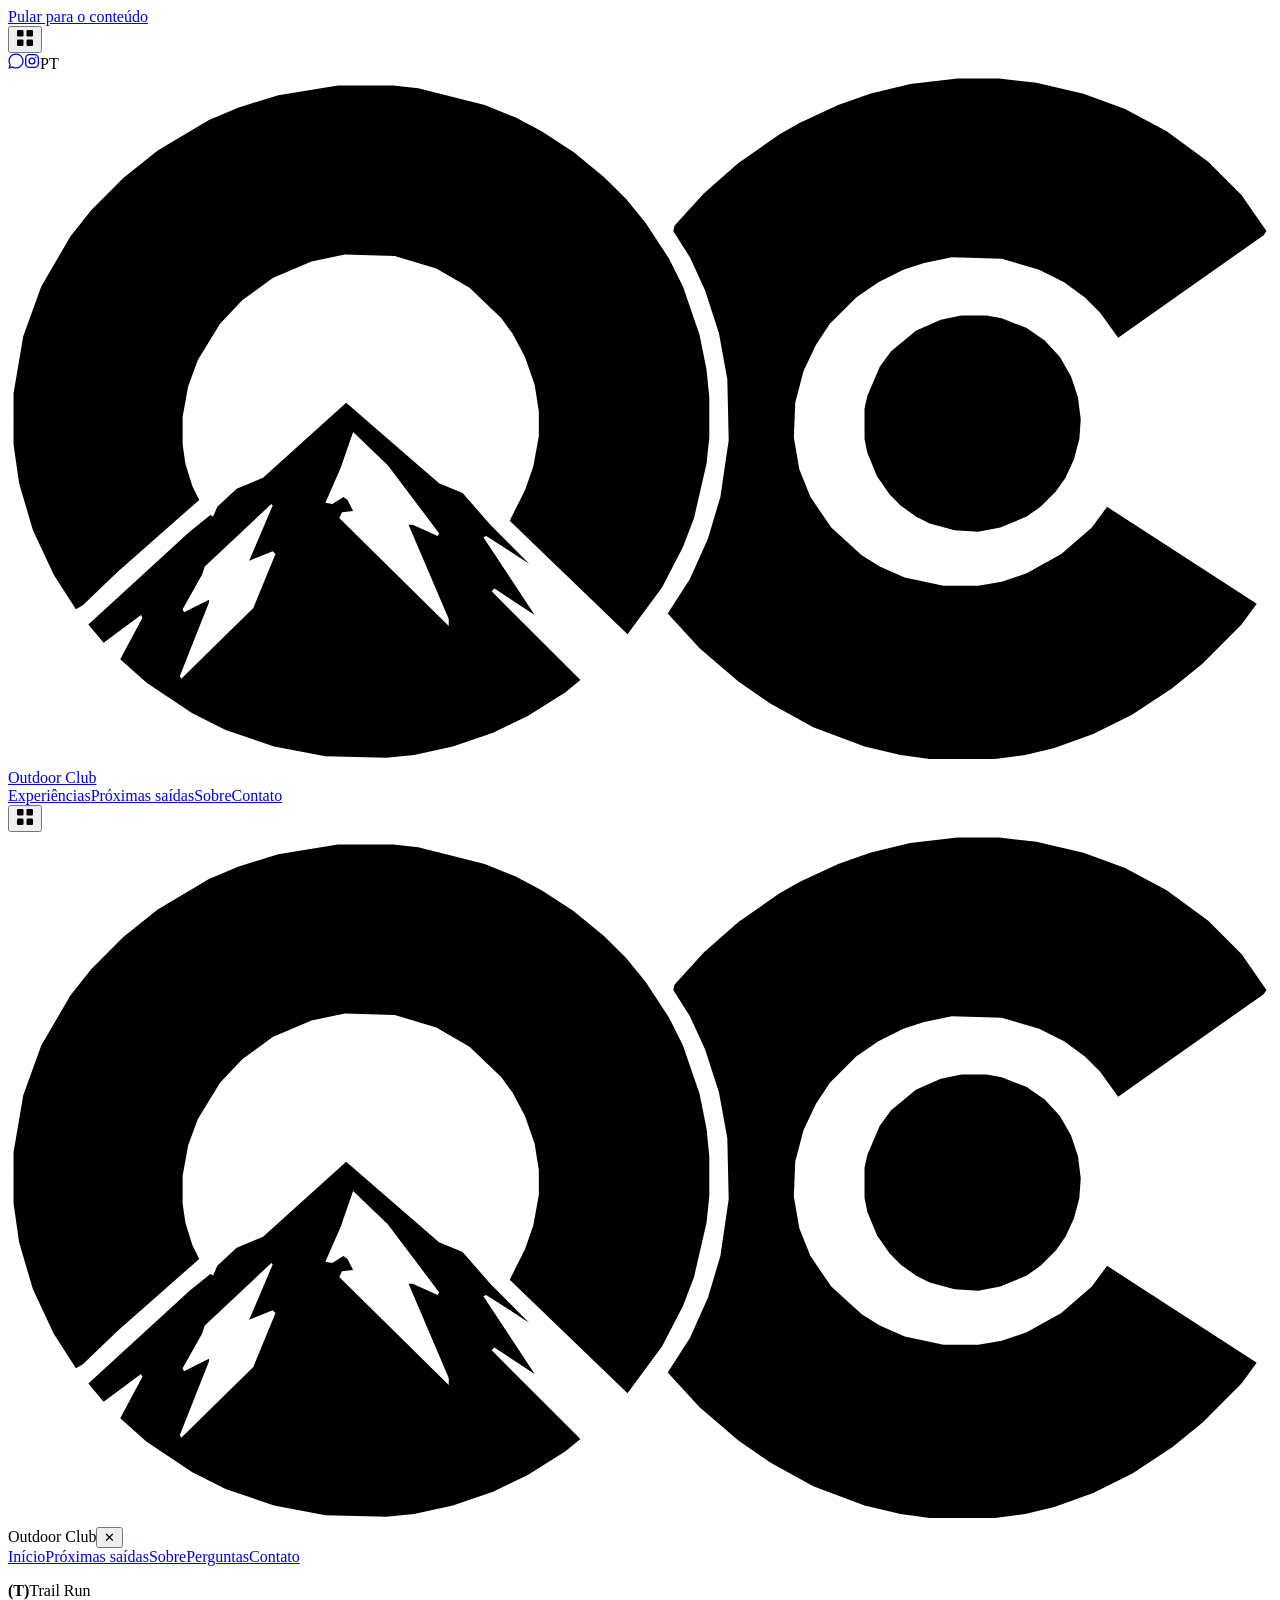
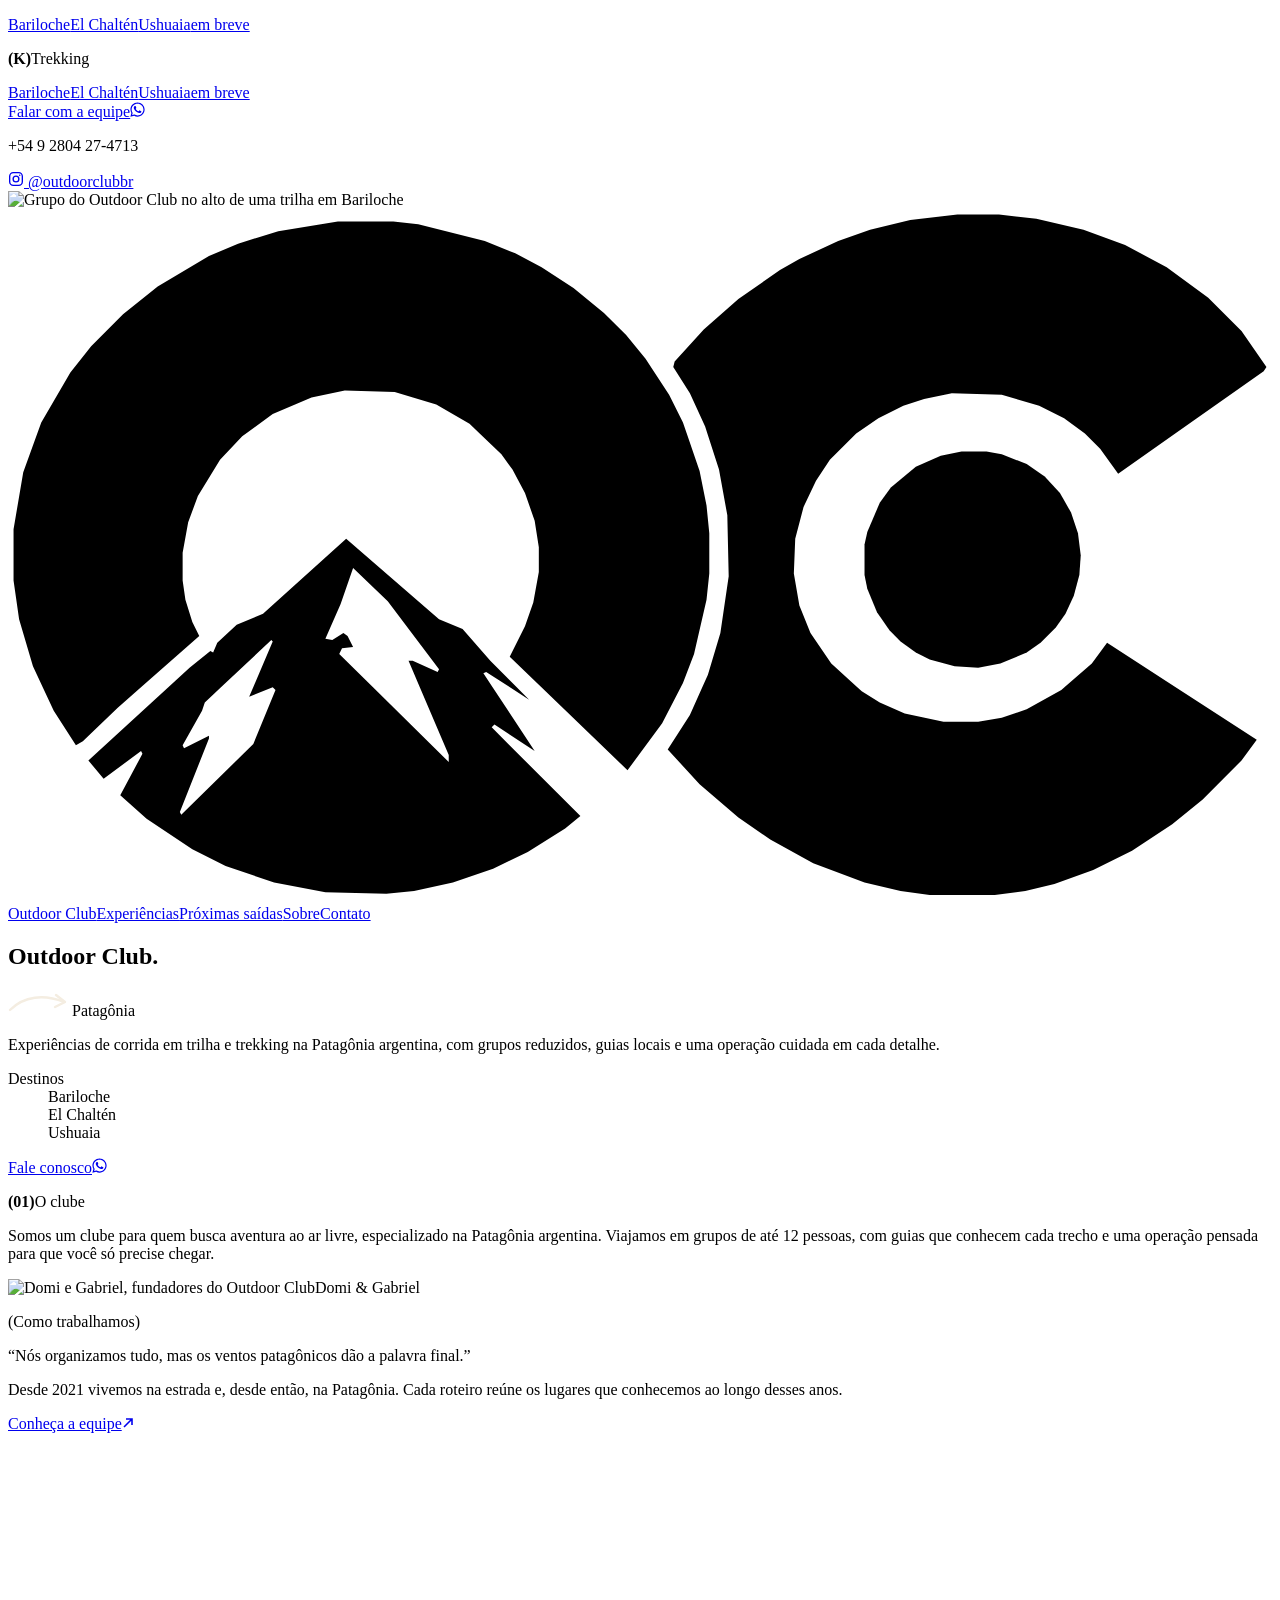
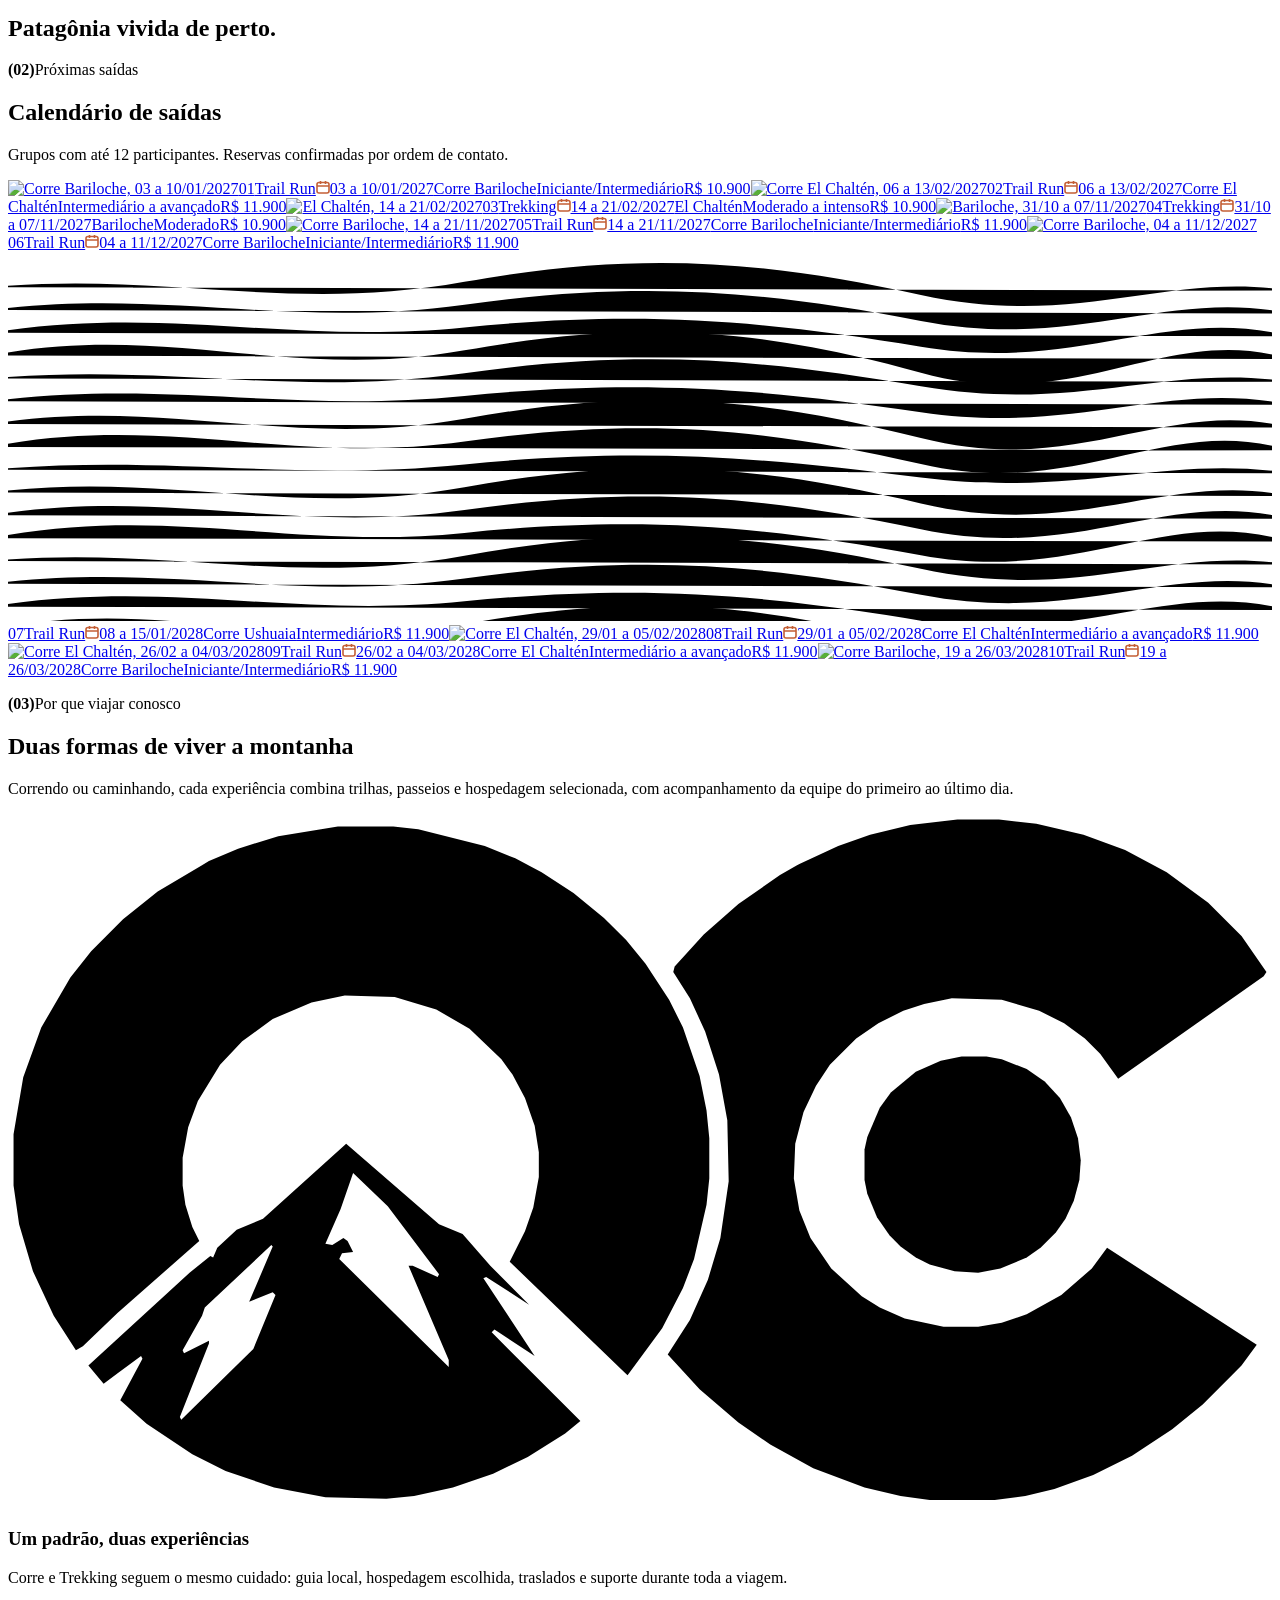
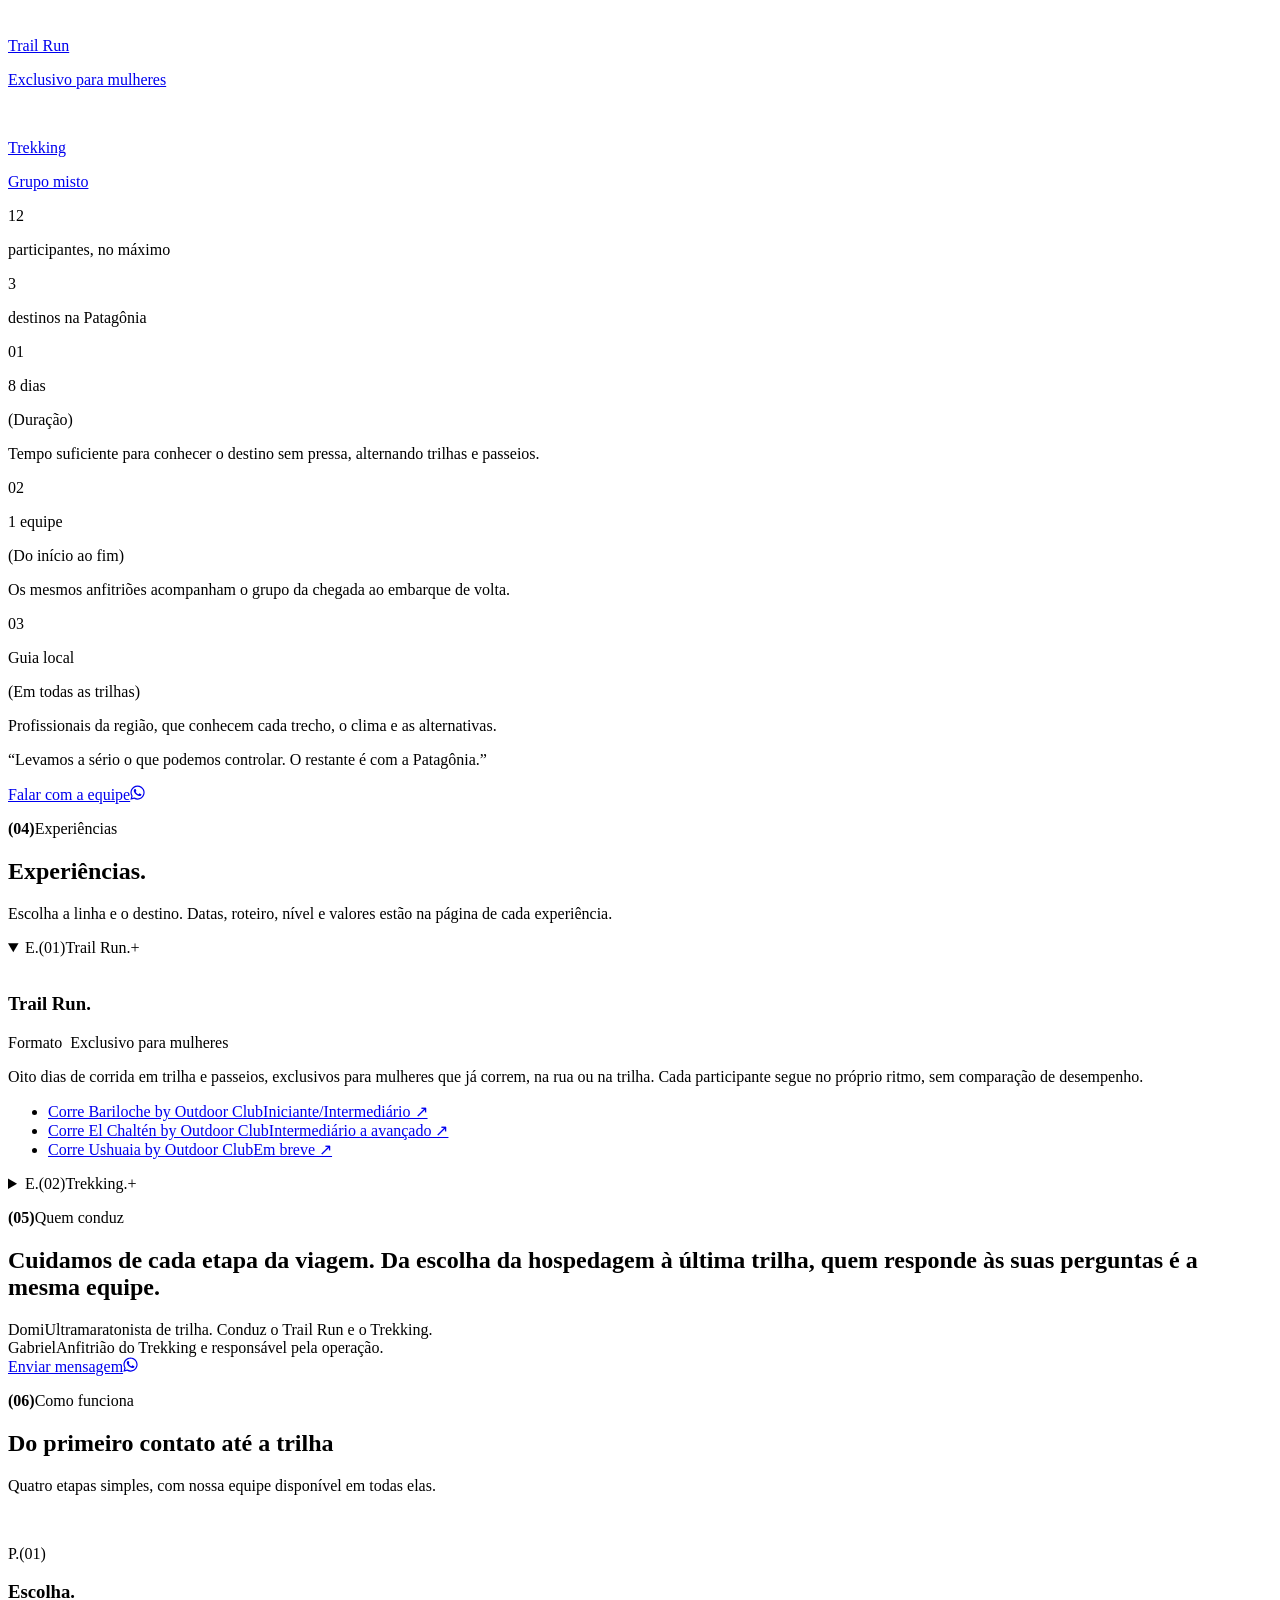
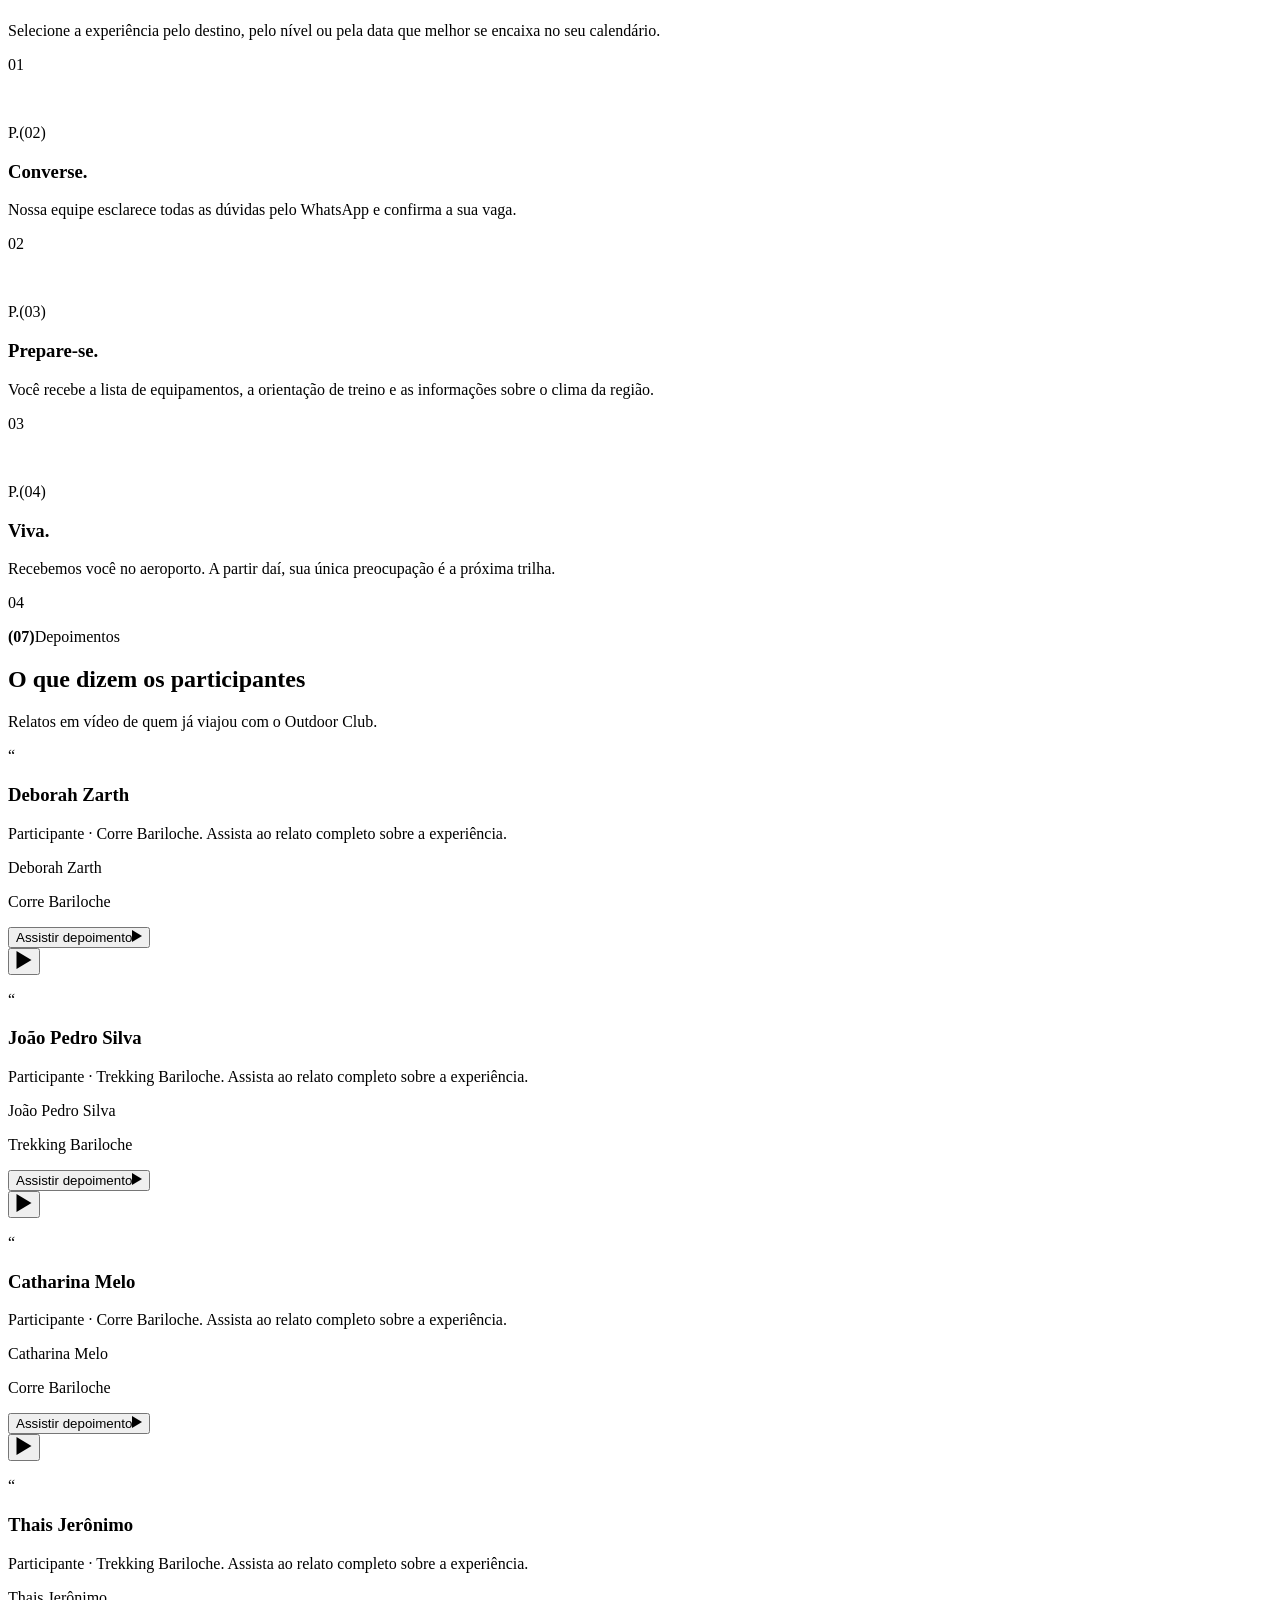
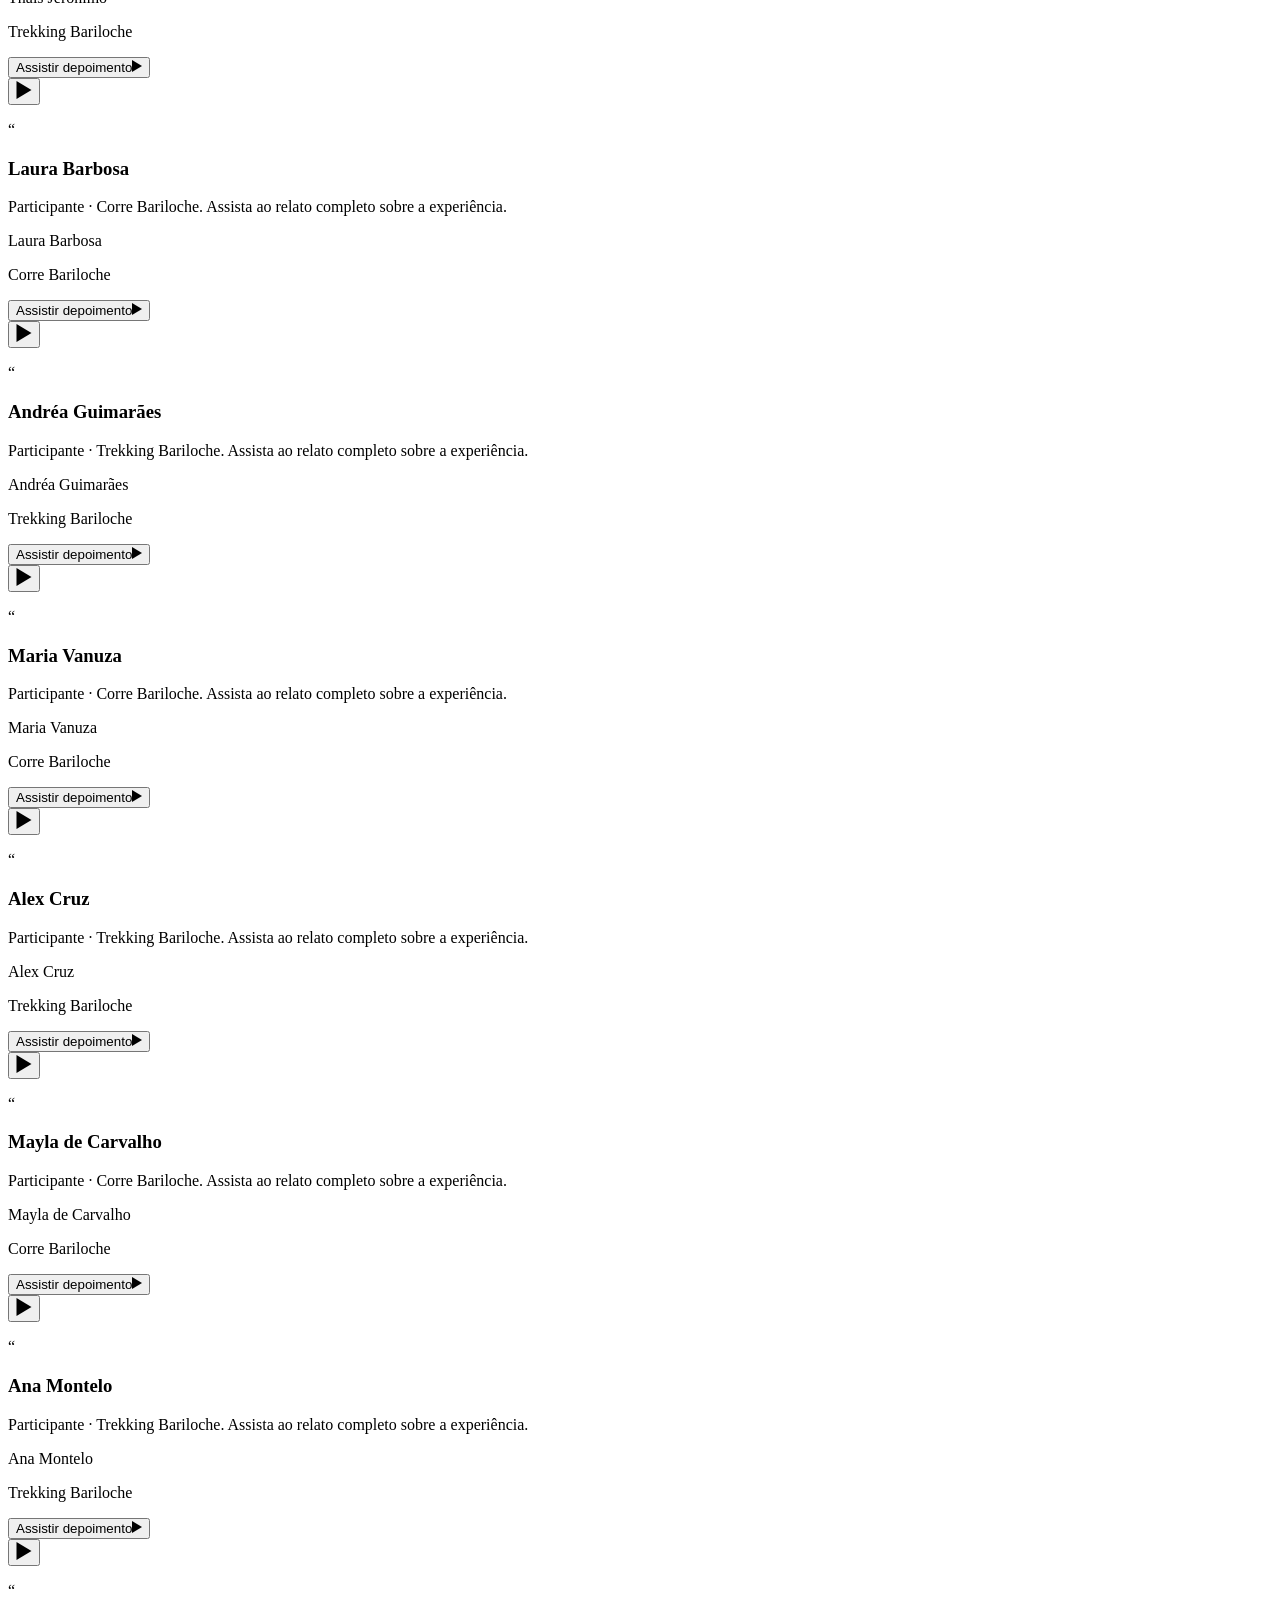
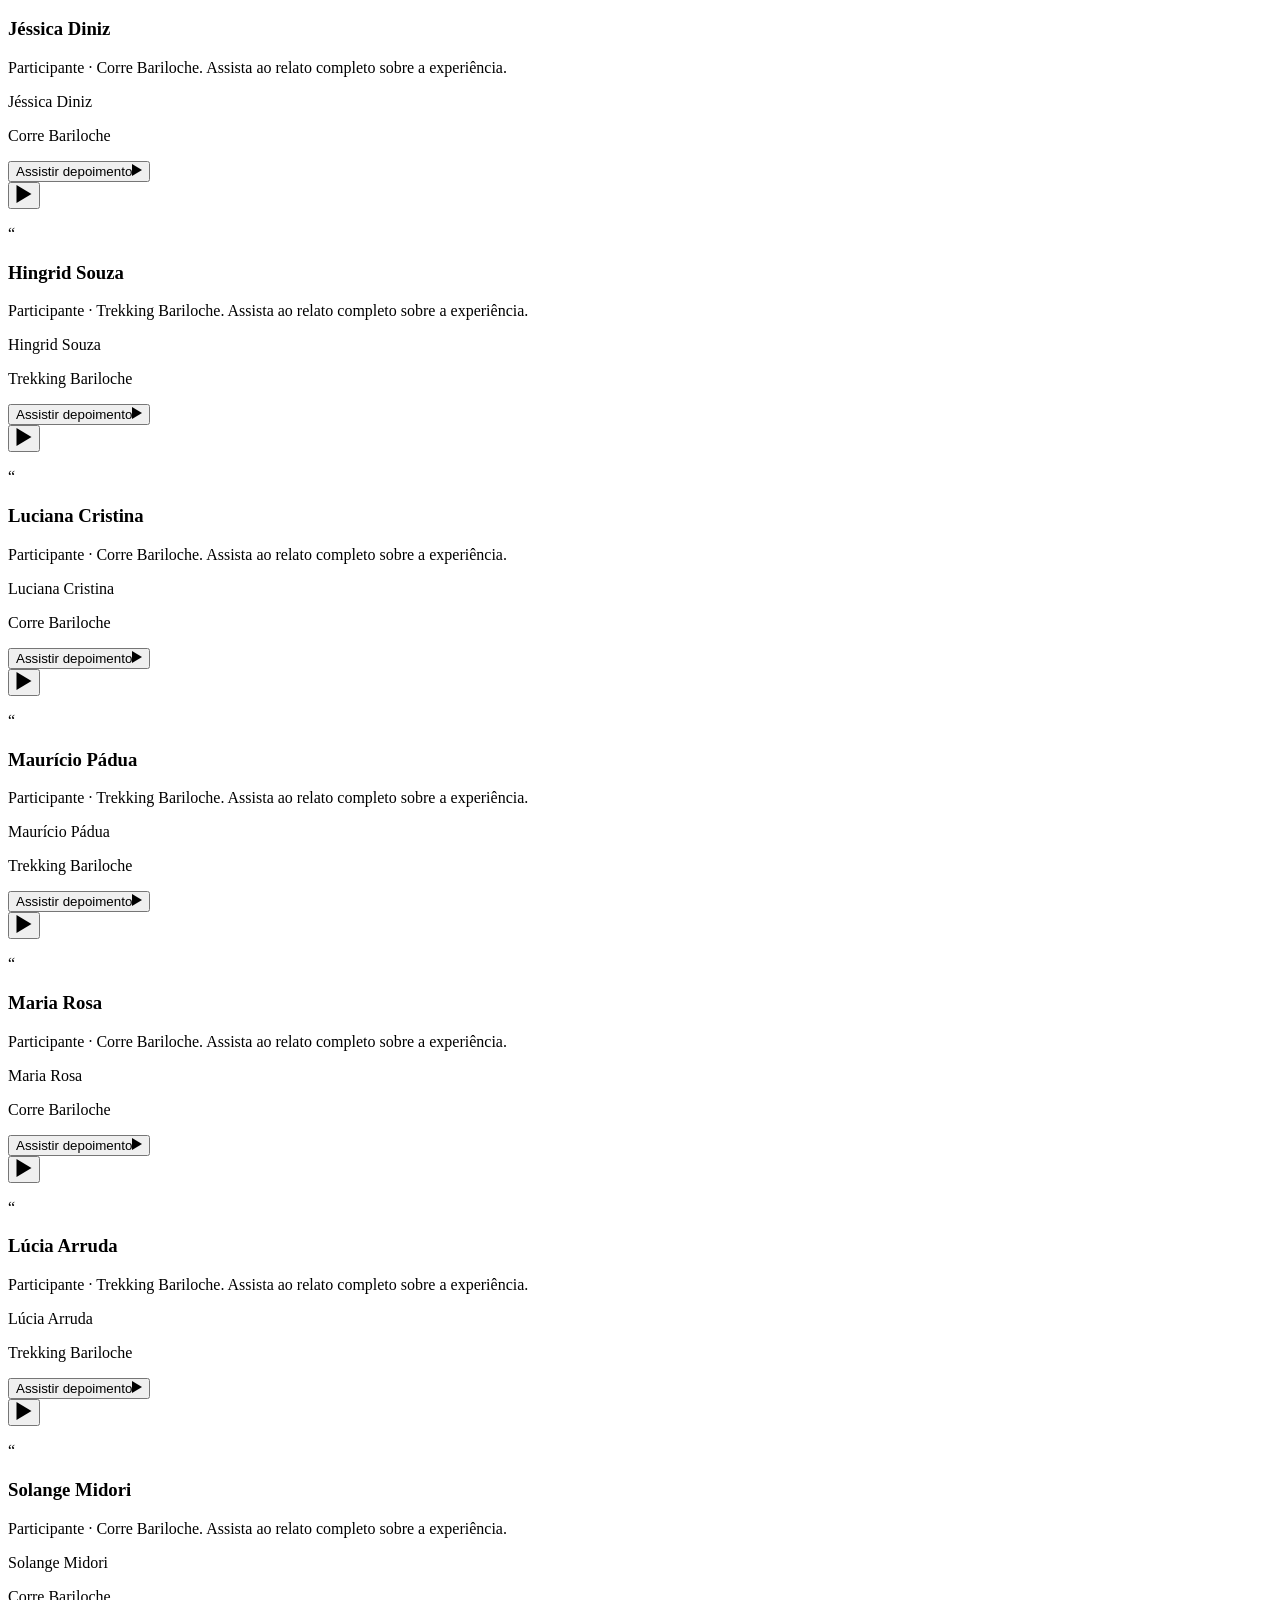
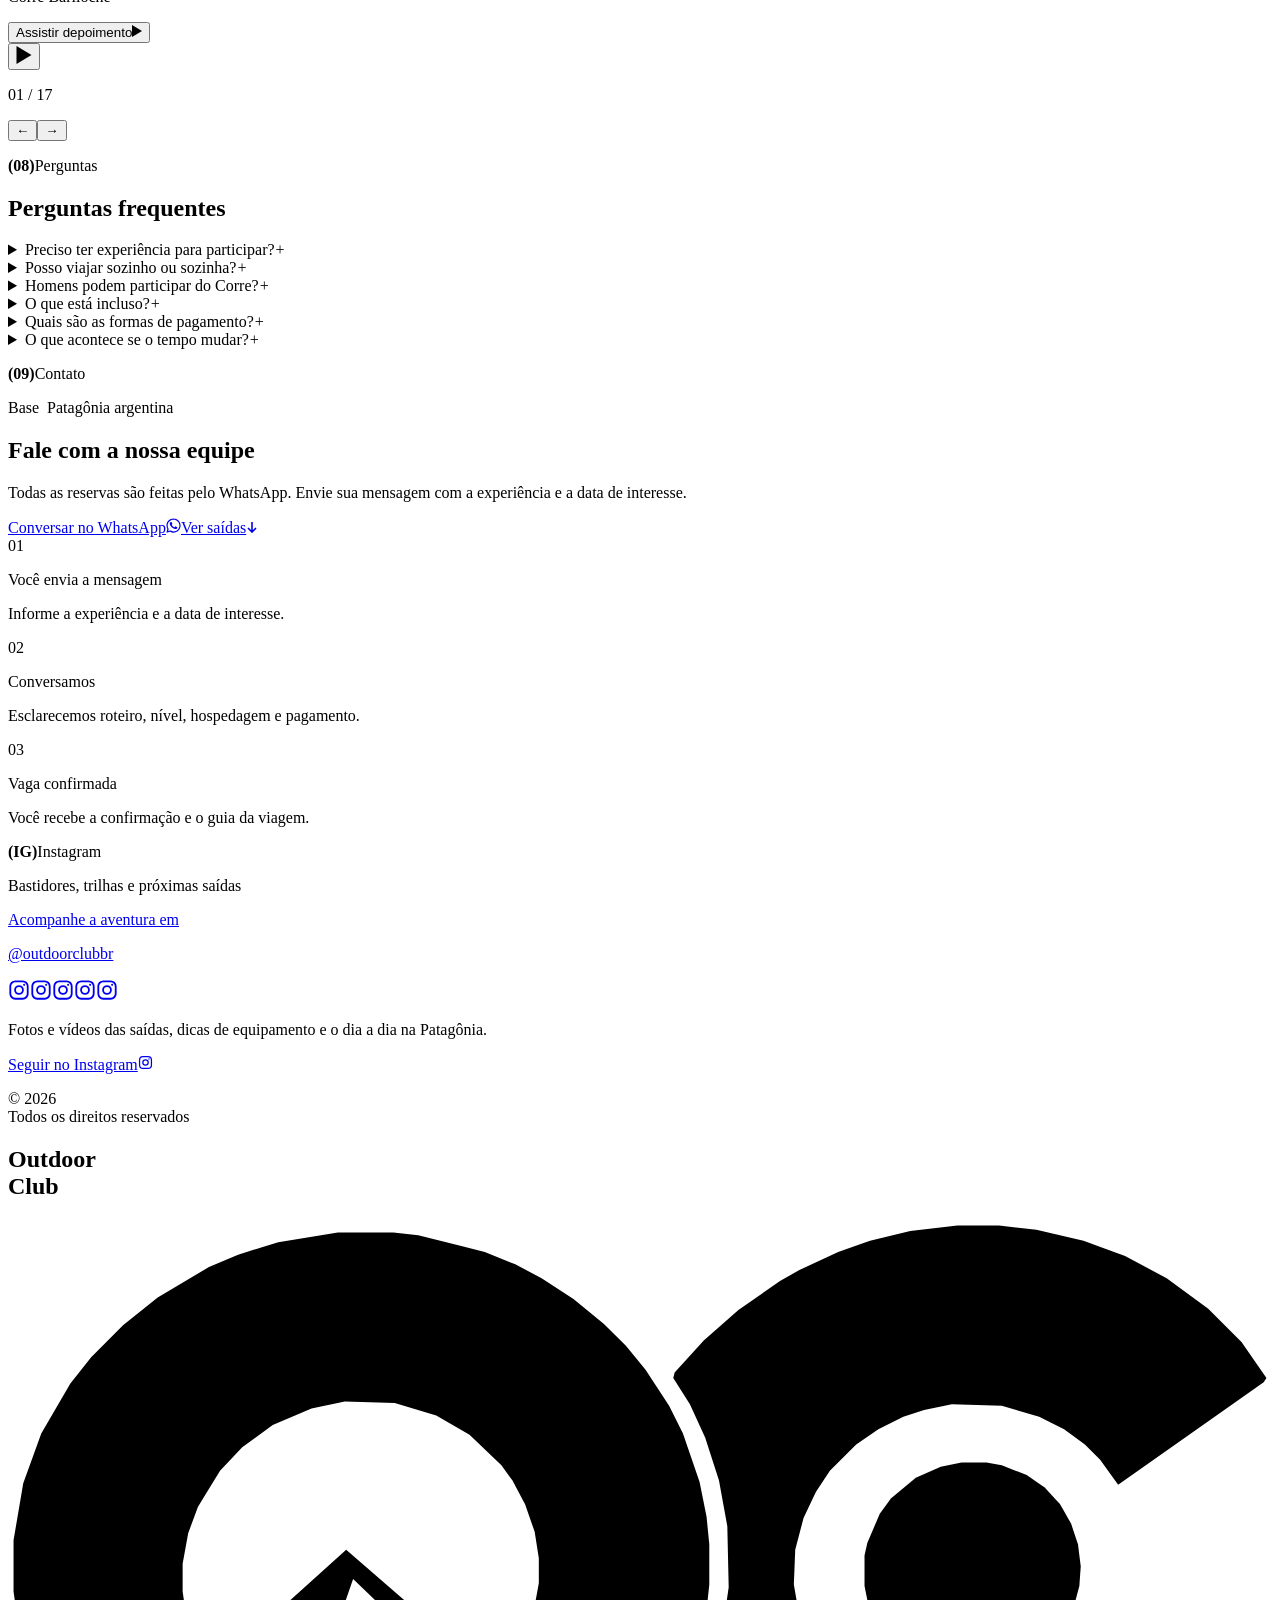
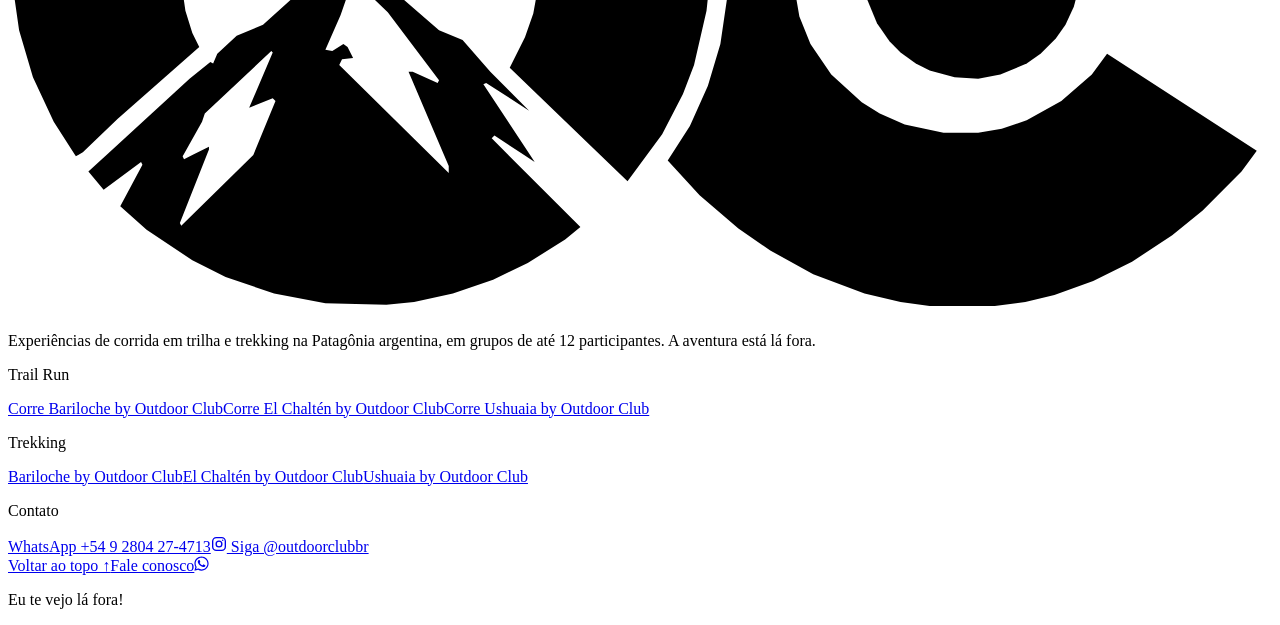
==== commit b6c6be32: "Instagram em todas as paginas Co-Authored-By: Claude Opus 5.5 <noreply@anthropic.com>" ====
--- a/index.html
+++ b/index.html
@@ -1 +1 @@
-<!DOCTYPE html><html lang="pt-BR"><head><meta charset="utf-8"><meta name="viewport" content="width=device-width, initial-scale=1"><title>Outdoor Club · A aventura está lá fora.</title><meta name="description" content="Experiências de corrida em trilha e trekking na Patagônia argentina, em grupos de até 12 participantes. Bariloche, El Chaltén e Ushuaia."><meta property="og:title" content="Outdoor Club · A aventura está lá fora."><meta property="og:description" content="Experiências de corrida em trilha e trekking na Patagônia argentina, em grupos de até 12 participantes. Bariloche, El Chaltén e Ushuaia."><meta property="og:image" content="https://valeliberdade1-cmd.github.io/previa-outdoorclub/fotos/hero-grupo.webp"><meta name="theme-color" content="#1f1d1a"><link rel="icon" href="/previa-outdoorclub/favicon.svg" type="image/svg+xml"><link rel="preconnect" href="https://fonts.googleapis.com"><link rel="preconnect" href="https://fonts.gstatic.com" crossorigin><link href="https://fonts.googleapis.com/css2?family=Outfit:wght@300;400;500;600;700;800&family=Instrument+Serif:ital@1&family=IBM+Plex+Mono:wght@400;500&display=swap" rel="stylesheet"><link rel="stylesheet" href="/previa-outdoorclub/_astro/depoimentos.DmodbrSJ.css"></head><body><a href="#conteudo" class="sr-only focus:not-sr-only focus:fixed focus:left-2 focus:top-2 focus:z-[100] cta">Pular para o conteúdo</a><!-- trilho lateral (desktop) --><aside class="trilho-lateral" aria-label="Atalhos"><button data-abre-menu class="grid h-9 w-9 place-items-center rounded-md transition hover:bg-white/10" aria-label="Abrir menu"><svg width="18" height="18" viewBox="0 0 18 18" aria-hidden="true"><rect x="1" y="1" width="6.5" height="6.5" rx="1.2" fill="currentColor"/><rect x="10.5" y="1" width="6.5" height="6.5" rx="1.2" fill="currentColor"/><rect x="1" y="10.5" width="6.5" height="6.5" rx="1.2" fill="currentColor"/><rect x="10.5" y="10.5" width="6.5" height="6.5" rx="1.2" fill="currentColor"/></svg></button><div class="flex flex-col items-center gap-3"><a href="https://wa.me/5492804274713?text=Ol%C3%A1!%20Gostaria%20de%20informa%C3%A7%C3%B5es%20sobre%20as%20pr%C3%B3ximas%20sa%C3%ADdas%20do%20Outdoor%20Club." target="_blank" rel="noopener" class="grid h-9 w-9 place-items-center rounded-md text-papel/80 transition hover:bg-white/10" aria-label="WhatsApp"><svg width="16" height="16" viewBox="0 0 24 24" fill="currentColor" aria-hidden="true"><path d="M12.04.7C5.79.7.7 5.78.7 12.04c0 2 .52 3.95 1.52 5.66L.6 23.6l6.04-1.58a11.3 11.3 0 0 0 5.4 1.38c6.25 0 11.34-5.09 11.34-11.34S18.3.7 12.04.7m0 20.8a9.4 9.4 0 0 1-4.8-1.31l-.34-.2-3.57.93.95-3.48-.22-.36a9.4 9.4 0 0 1-1.44-5.02c0-5.2 4.23-9.43 9.44-9.43s9.42 4.23 9.42 9.43-4.23 9.44-9.43 9.44"></path></svg></a><span class="rounded border border-white/25 px-1.5 py-0.5 text-[0.6rem] font-semibold">PT</span></div></aside><!-- barra superior: aparece ao rolar no desktop, fixa no celular --><header id="barra" class="barra escuro"><div class="flex h-12 items-center justify-between px-4"><a href="/previa-outdoorclub/" aria-label="Outdoor Club, início"><span class="oc-logo oc-light "><svg viewBox="264 188 912 499" fill-rule="evenodd" aria-hidden="true" class="oc-mark"><path class="o" d="M 309 306 L 288 342 L 275 378 L 268 419 L 268 456 L 272 484 L 282 518 L 297 550 L 313 575 L 318 572 L 343 548 L 402 496 L 397 486 L 392 470 L 390 456 L 390 436 L 394 414 L 401 395 L 417 369 L 433 352 L 455 336 L 483 324 L 507 319 L 543 320 L 573 329 L 597 343 L 620 365 L 628 376 L 637 393 L 644 413 L 647 432 L 647 450 L 643 472 L 637 489 L 626 511 L 711 593 L 736 559 L 751 530 L 759 509 L 768 470 L 770 451 L 770 422 L 768 402 L 763 377 L 751 342 L 741 322 L 724 296 L 710 279 L 694 263 L 672 245 L 649 230 L 630 220 L 608 211 L 560 199 L 542 197 L 502 197 L 459 204 L 430 213 L 409 222 L 372 244 L 347 264 L 324 287 Z"></path><path class="c" d="M 949 192 L 915 196 L 886 203 L 863 211 L 835 224 L 821 232 L 791 253 L 766 275 L 745 298 L 744 302 L 756 321 L 767 345 L 777 376 L 783 409 L 784 453 L 778 494 L 769 524 L 756 553 L 740 578 L 763 603 L 791 627 L 814 643 L 845 660 L 882 674 L 908 680 L 929 683 L 976 683 L 998 680 L 1019 675 L 1047 665 L 1075 651 L 1104 632 L 1126 614 L 1154 586 L 1165 571 L 1057 501 L 1046 516 L 1024 535 L 999 549 L 981 555 L 964 558 L 939 558 L 911 552 L 893 544 L 880 536 L 858 516 L 843 494 L 835 474 L 831 451 L 832 426 L 838 403 L 847 384 L 857 369 L 876 350 L 892 339 L 910 330 L 925 325 L 945 321 L 981 322 L 1008 330 L 1026 339 L 1041 350 L 1052 361 L 1065 379 L 1170 305 L 1172 302 L 1154 276 L 1130 252 L 1100 230 L 1070 214 L 1040 203 L 1006 195 L 979 192 Z"></path><path class="dot" d="M 952 363 L 937 366 L 919 374 L 901 389 L 893 400 L 884 421 L 882 430 L 882 452 L 884 462 L 891 479 L 900 492 L 908 500 L 919 508 L 929 513 L 947 518 L 964 519 L 980 516 L 999 508 L 1009 501 L 1020 490 L 1027 480 L 1033 467 L 1037 452 L 1038 438 L 1036 422 L 1031 407 L 1023 393 L 1012 381 L 999 372 L 981 365 L 970 363 Z"></path><path class="mnt" d="M 322 586 L 333 599 L 360 579 L 361 581 L 345 611 L 364 628 L 397 650 L 421 662 L 456 674 L 493 681 L 537 682 L 557 680 L 585 674 L 614 664 L 639 652 L 666 635 L 677 626 L 613 562 L 615 560 L 644 579 L 607 523 L 609 522 L 640 542 L 612 514 L 592 491 L 575 484 L 508 426 L 448 480 L 429 488 L 415 501 L 412 508 L 410 507 L 395 519 Z M 454 499 L 455 500 L 438 540 L 455 533 L 457 535 L 441 574 L 389 625 L 388 623 L 409 570 L 409 568 L 391 577 L 390 575 L 404 550 L 406 544 Z M 513 447 L 538 471 L 575 520 L 574 522 L 556 514 L 553 514 L 582 582 L 582 587 L 503 509 L 505 505 L 513 504 L 509 496 L 506 494 L 498 499 L 493 498 L 504 473 Z"></path></svg><span class="oc-word">Outdoor Club</span></span></a><nav class="hidden items-center gap-10 text-[0.78rem] font-semibold uppercase tracking-[0.05em] lg:flex" aria-label="Principal"><a href="/previa-outdoorclub/#experiencias" class="sublinha">Experiências</a><a href="/previa-outdoorclub/#saidas" class="sublinha">Próximas saídas</a><a href="/previa-outdoorclub/#sobre" class="sublinha">Sobre</a><a href="/previa-outdoorclub/#contato" class="sublinha">Contato</a></nav><button data-abre-menu class="grid h-9 w-9 place-items-center lg:hidden" aria-label="Abrir menu"><svg width="18" height="18" viewBox="0 0 18 18" aria-hidden="true"><rect x="1" y="1" width="6.5" height="6.5" rx="1.2" fill="currentColor"/><rect x="10.5" y="1" width="6.5" height="6.5" rx="1.2" fill="currentColor"/><rect x="1" y="10.5" width="6.5" height="6.5" rx="1.2" fill="currentColor"/><rect x="10.5" y="10.5" width="6.5" height="6.5" rx="1.2" fill="currentColor"/></svg></button></div></header><!-- menu --><div id="menu" class="menu-painel" aria-hidden="true"><div class="fundo" data-fecha-menu></div><div class="gaveta escuro granulado brilho" role="dialog" aria-modal="true" aria-label="Menu"><div class="relative flex min-h-full flex-col p-7 md:p-10"><div class="flex items-center justify-between"><span class="oc-logo oc-light "><svg viewBox="264 188 912 499" fill-rule="evenodd" aria-hidden="true" class="oc-mark"><path class="o" d="M 309 306 L 288 342 L 275 378 L 268 419 L 268 456 L 272 484 L 282 518 L 297 550 L 313 575 L 318 572 L 343 548 L 402 496 L 397 486 L 392 470 L 390 456 L 390 436 L 394 414 L 401 395 L 417 369 L 433 352 L 455 336 L 483 324 L 507 319 L 543 320 L 573 329 L 597 343 L 620 365 L 628 376 L 637 393 L 644 413 L 647 432 L 647 450 L 643 472 L 637 489 L 626 511 L 711 593 L 736 559 L 751 530 L 759 509 L 768 470 L 770 451 L 770 422 L 768 402 L 763 377 L 751 342 L 741 322 L 724 296 L 710 279 L 694 263 L 672 245 L 649 230 L 630 220 L 608 211 L 560 199 L 542 197 L 502 197 L 459 204 L 430 213 L 409 222 L 372 244 L 347 264 L 324 287 Z"></path><path class="c" d="M 949 192 L 915 196 L 886 203 L 863 211 L 835 224 L 821 232 L 791 253 L 766 275 L 745 298 L 744 302 L 756 321 L 767 345 L 777 376 L 783 409 L 784 453 L 778 494 L 769 524 L 756 553 L 740 578 L 763 603 L 791 627 L 814 643 L 845 660 L 882 674 L 908 680 L 929 683 L 976 683 L 998 680 L 1019 675 L 1047 665 L 1075 651 L 1104 632 L 1126 614 L 1154 586 L 1165 571 L 1057 501 L 1046 516 L 1024 535 L 999 549 L 981 555 L 964 558 L 939 558 L 911 552 L 893 544 L 880 536 L 858 516 L 843 494 L 835 474 L 831 451 L 832 426 L 838 403 L 847 384 L 857 369 L 876 350 L 892 339 L 910 330 L 925 325 L 945 321 L 981 322 L 1008 330 L 1026 339 L 1041 350 L 1052 361 L 1065 379 L 1170 305 L 1172 302 L 1154 276 L 1130 252 L 1100 230 L 1070 214 L 1040 203 L 1006 195 L 979 192 Z"></path><path class="dot" d="M 952 363 L 937 366 L 919 374 L 901 389 L 893 400 L 884 421 L 882 430 L 882 452 L 884 462 L 891 479 L 900 492 L 908 500 L 919 508 L 929 513 L 947 518 L 964 519 L 980 516 L 999 508 L 1009 501 L 1020 490 L 1027 480 L 1033 467 L 1037 452 L 1038 438 L 1036 422 L 1031 407 L 1023 393 L 1012 381 L 999 372 L 981 365 L 970 363 Z"></path><path class="mnt" d="M 322 586 L 333 599 L 360 579 L 361 581 L 345 611 L 364 628 L 397 650 L 421 662 L 456 674 L 493 681 L 537 682 L 557 680 L 585 674 L 614 664 L 639 652 L 666 635 L 677 626 L 613 562 L 615 560 L 644 579 L 607 523 L 609 522 L 640 542 L 612 514 L 592 491 L 575 484 L 508 426 L 448 480 L 429 488 L 415 501 L 412 508 L 410 507 L 395 519 Z M 454 499 L 455 500 L 438 540 L 455 533 L 457 535 L 441 574 L 389 625 L 388 623 L 409 570 L 409 568 L 391 577 L 390 575 L 404 550 L 406 544 Z M 513 447 L 538 471 L 575 520 L 574 522 L 556 514 L 553 514 L 582 582 L 582 587 L 503 509 L 505 505 L 513 504 L 509 496 L 506 494 L 498 499 L 493 498 L 504 473 Z"></path></svg><span class="oc-word">Outdoor Club</span></span><button data-fecha-menu class="grid h-9 w-9 place-items-center rounded-md bg-white/10 text-lg" aria-label="Fechar menu">✕</button></div><nav class="mt-12" aria-label="Menu"><a href="/previa-outdoorclub/" class="menu-link" data-fecha-menu>Início</a><a href="/previa-outdoorclub/#saidas" class="menu-link" data-fecha-menu>Próximas saídas</a><a href="/previa-outdoorclub/#sobre" class="menu-link" data-fecha-menu>Sobre</a><a href="/previa-outdoorclub/#perguntas" class="menu-link" data-fecha-menu>Perguntas</a><a href="/previa-outdoorclub/#contato" class="menu-link" data-fecha-menu>Contato</a></nav><div class="mt-10 grid grid-cols-2 gap-6 border-t border-white/10 pt-8"><div><p class="rotulo mb-3 text-papel/60"><b>(T)</b>Trail Run</p><a href="/previa-outdoorclub/corre-bariloche/" class="block py-1 font-medium hover:text-ferrugem">Bariloche</a><a href="/previa-outdoorclub/corre-el-chalten/" class="block py-1 font-medium hover:text-ferrugem">El Chaltén</a><a href="/previa-outdoorclub/corre-ushuaia/" class="block py-1 font-medium hover:text-ferrugem">Ushuaia<span class="ml-1.5 text-[0.62rem] uppercase opacity-50">em breve</span></a></div><div><p class="rotulo mb-3 text-papel/60"><b>(K)</b>Trekking</p><a href="/previa-outdoorclub/bariloche/" class="block py-1 font-medium hover:text-ferrugem">Bariloche</a><a href="/previa-outdoorclub/el-chalten/" class="block py-1 font-medium hover:text-ferrugem">El Chaltén</a><a href="/previa-outdoorclub/ushuaia/" class="block py-1 font-medium hover:text-ferrugem">Ushuaia<span class="ml-1.5 text-[0.62rem] uppercase opacity-50">em breve</span></a></div></div><div class="mt-auto pt-10"><a href="https://wa.me/5492804274713?text=Ol%C3%A1!%20Gostaria%20de%20informa%C3%A7%C3%B5es%20sobre%20as%20pr%C3%B3ximas%20sa%C3%ADdas%20do%20Outdoor%20Club." class="cta  " target="_blank" rel="noopener"><span>Falar com a equipe</span><span class="ico"><svg width="15" height="15" viewBox="0 0 24 24" fill="currentColor" aria-hidden="true"><path d="M12.04.7C5.79.7.7 5.78.7 12.04c0 2 .52 3.95 1.52 5.66L.6 23.6l6.04-1.58a11.3 11.3 0 0 0 5.4 1.38c6.25 0 11.34-5.09 11.34-11.34S18.3.7 12.04.7m0 20.8a9.4 9.4 0 0 1-4.8-1.31l-.34-.2-3.57.93.95-3.48-.22-.36a9.4 9.4 0 0 1-1.44-5.02c0-5.2 4.23-9.43 9.44-9.43s9.42 4.23 9.42 9.43-4.23 9.44-9.43 9.44m5.43-7.12c-.3-.15-1.75-.86-2.02-.96-.27-.1-.47-.15-.67.15-.2.3-.77.96-.94 1.16-.17.2-.35.22-.64.07-.3-.15-1.25-.46-2.38-1.47-.88-.79-1.47-1.76-1.65-2.06-.17-.3-.02-.46.13-.6.13-.13.3-.35.45-.52.15-.17.2-.3.3-.5.1-.2.05-.37-.02-.52-.08-.15-.67-1.62-.92-2.22-.24-.58-.49-.5-.67-.51h-.57c-.2 0-.52.07-.79.37-.27.3-1.04 1.02-1.04 2.48s1.07 2.88 1.21 3.08c.15.2 2.1 3.2 5.08 4.49 2.48 1.07 3 .86 3.57.8.57-.09 1.75-.72 2-1.41.25-.69.25-1.29.17-1.41-.07-.12-.27-.2-.57-.35"></path></svg></span></a><p class="muted mt-5 text-sm">+54 9 2804 27-4713 · @outdoorclubbr</p></div></div></div></div><div class="moldura-site"><main id="conteudo"><section data-hero class="painel sobre-foto h-[calc(100svh-12px)] min-h-[620px] max-lg:mt-[60px] max-lg:h-[calc(100svh-66px)]"><img src="/previa-outdoorclub/fotos/hero-grupo.webp" alt="Grupo do Outdoor Club no alto de uma trilha em Bariloche" class="foto" fetchpriority="high"><div class="wrap flex h-full flex-col pb-7 pt-5"><nav class="hidden items-center justify-between text-[0.8rem] font-semibold uppercase tracking-[0.05em] lg:flex" aria-label="Topo"><a href="/previa-outdoorclub/" aria-label="Outdoor Club, início"><span class="oc-logo oc-light "><svg viewBox="264 188 912 499" fill-rule="evenodd" aria-hidden="true" class="oc-mark"><path class="o" d="M 309 306 L 288 342 L 275 378 L 268 419 L 268 456 L 272 484 L 282 518 L 297 550 L 313 575 L 318 572 L 343 548 L 402 496 L 397 486 L 392 470 L 390 456 L 390 436 L 394 414 L 401 395 L 417 369 L 433 352 L 455 336 L 483 324 L 507 319 L 543 320 L 573 329 L 597 343 L 620 365 L 628 376 L 637 393 L 644 413 L 647 432 L 647 450 L 643 472 L 637 489 L 626 511 L 711 593 L 736 559 L 751 530 L 759 509 L 768 470 L 770 451 L 770 422 L 768 402 L 763 377 L 751 342 L 741 322 L 724 296 L 710 279 L 694 263 L 672 245 L 649 230 L 630 220 L 608 211 L 560 199 L 542 197 L 502 197 L 459 204 L 430 213 L 409 222 L 372 244 L 347 264 L 324 287 Z"></path><path class="c" d="M 949 192 L 915 196 L 886 203 L 863 211 L 835 224 L 821 232 L 791 253 L 766 275 L 745 298 L 744 302 L 756 321 L 767 345 L 777 376 L 783 409 L 784 453 L 778 494 L 769 524 L 756 553 L 740 578 L 763 603 L 791 627 L 814 643 L 845 660 L 882 674 L 908 680 L 929 683 L 976 683 L 998 680 L 1019 675 L 1047 665 L 1075 651 L 1104 632 L 1126 614 L 1154 586 L 1165 571 L 1057 501 L 1046 516 L 1024 535 L 999 549 L 981 555 L 964 558 L 939 558 L 911 552 L 893 544 L 880 536 L 858 516 L 843 494 L 835 474 L 831 451 L 832 426 L 838 403 L 847 384 L 857 369 L 876 350 L 892 339 L 910 330 L 925 325 L 945 321 L 981 322 L 1008 330 L 1026 339 L 1041 350 L 1052 361 L 1065 379 L 1170 305 L 1172 302 L 1154 276 L 1130 252 L 1100 230 L 1070 214 L 1040 203 L 1006 195 L 979 192 Z"></path><path class="dot" d="M 952 363 L 937 366 L 919 374 L 901 389 L 893 400 L 884 421 L 882 430 L 882 452 L 884 462 L 891 479 L 900 492 L 908 500 L 919 508 L 929 513 L 947 518 L 964 519 L 980 516 L 999 508 L 1009 501 L 1020 490 L 1027 480 L 1033 467 L 1037 452 L 1038 438 L 1036 422 L 1031 407 L 1023 393 L 1012 381 L 999 372 L 981 365 L 970 363 Z"></path><path class="mnt" d="M 322 586 L 333 599 L 360 579 L 361 581 L 345 611 L 364 628 L 397 650 L 421 662 L 456 674 L 493 681 L 537 682 L 557 680 L 585 674 L 614 664 L 639 652 L 666 635 L 677 626 L 613 562 L 615 560 L 644 579 L 607 523 L 609 522 L 640 542 L 612 514 L 592 491 L 575 484 L 508 426 L 448 480 L 429 488 L 415 501 L 412 508 L 410 507 L 395 519 Z M 454 499 L 455 500 L 438 540 L 455 533 L 457 535 L 441 574 L 389 625 L 388 623 L 409 570 L 409 568 L 391 577 L 390 575 L 404 550 L 406 544 Z M 513 447 L 538 471 L 575 520 L 574 522 L 556 514 L 553 514 L 582 582 L 582 587 L 503 509 L 505 505 L 513 504 L 509 496 L 506 494 L 498 499 L 493 498 L 504 473 Z"></path></svg><span class="oc-word">Outdoor Club</span></span></a><a href="#experiencias" class="sublinha">Experiências</a><a href="#saidas" class="sublinha">Próximas saídas</a><a href="#sobre" class="sublinha">Sobre</a><a href="#contato" class="sublinha">Contato</a></nav><div class="flex flex-1 flex-col items-center justify-center text-center"><h1 class="titulo t-giga linhas"><span class="l"><span>Outdoor Club.</span></span></h1><div class="mt-6 flex items-center gap-3 self-center md:self-end md:pr-[10%]"><svg width="64" height="26" viewBox="0 0 64 26" class="hidden md:block" aria-hidden="true"><path d="M2 20C16 6 36 4 56 12" fill="none" stroke="#f4ede1" stroke-width="2.4" stroke-linecap="round"></path><path d="M48 5l9 7-10 5" fill="none" stroke="#f4ede1" stroke-width="2.4" stroke-linecap="round" stroke-linejoin="round"></path></svg><span class="selo text-[clamp(1.6rem,3vw,2.6rem)]">Patagônia</span></div></div><div class="grid items-end gap-6 md:grid-cols-[1.4fr_1fr_auto]"><p class="max-w-md text-[1.02rem] font-medium leading-snug">Experiências de corrida em trilha e trekking na Patagônia argentina, com grupos reduzidos, guias locais e uma operação cuidada em cada detalhe.</p><dl class="hidden grid-cols-[auto_1fr] gap-x-3 text-[0.74rem] font-semibold uppercase tracking-[0.05em] md:grid"><dt class="opacity-60">Destinos</dt><dd>Bariloche<br>El Chaltén<br>Ushuaia</dd></dl><a href="https://wa.me/5492804274713?text=Ol%C3%A1!%20Gostaria%20de%20informa%C3%A7%C3%B5es%20sobre%20as%20pr%C3%B3ximas%20sa%C3%ADdas%20do%20Outdoor%20Club." class="cta  cta-ico-esq justify-self-start" target="_blank" rel="noopener"><span>Fale conosco</span><span class="ico"><svg width="15" height="15" viewBox="0 0 24 24" fill="currentColor" aria-hidden="true"><path d="M12.04.7C5.79.7.7 5.78.7 12.04c0 2 .52 3.95 1.52 5.66L.6 23.6l6.04-1.58a11.3 11.3 0 0 0 5.4 1.38c6.25 0 11.34-5.09 11.34-11.34S18.3.7 12.04.7m0 20.8a9.4 9.4 0 0 1-4.8-1.31l-.34-.2-3.57.93.95-3.48-.22-.36a9.4 9.4 0 0 1-1.44-5.02c0-5.2 4.23-9.43 9.44-9.43s9.42 4.23 9.42 9.43-4.23 9.44-9.43 9.44m5.43-7.12c-.3-.15-1.75-.86-2.02-.96-.27-.1-.47-.15-.67.15-.2.3-.77.96-.94 1.16-.17.2-.35.22-.64.07-.3-.15-1.25-.46-2.38-1.47-.88-.79-1.47-1.76-1.65-2.06-.17-.3-.02-.46.13-.6.13-.13.3-.35.45-.52.15-.17.2-.3.3-.5.1-.2.05-.37-.02-.52-.08-.15-.67-1.62-.92-2.22-.24-.58-.49-.5-.67-.51h-.57c-.2 0-.52.07-.79.37-.27.3-1.04 1.02-1.04 2.48s1.07 2.88 1.21 3.08c.15.2 2.1 3.2 5.08 4.49 2.48 1.07 3 .86 3.57.8.57-.09 1.75-.72 2-1.41.25-.69.25-1.29.17-1.41-.07-.12-.27-.2-.57-.35"></path></svg></span></a></div></div></section><section id="sobre" class="secao scroll-mt-16"><div class="wrap grade"><p class="rotulo "><b>(01)</b><span>O clube</span></p><div><p class="manifesto surge max-w-5xl">Somos um clube para quem busca aventura ao ar livre, especializado na Patagônia argentina. Viajamos em grupos de até 12 pessoas, com guias que conhecem cada trecho e uma operação pensada para que você só precise <span class="serifa">chegar.</span></p><div class="mt-16 grid gap-8 md:grid-cols-[minmax(0,15rem)_1fr_minmax(0,22rem)] md:items-end"><div class="card-foto surge aspect-[4/5]"><img src="/previa-outdoorclub/fotos/hosts.webp" alt="Domi e Gabriel, fundadores do Outdoor Club" loading="lazy" class="foto"><span class="selo absolute bottom-4 left-3 text-2xl">Domi &amp; Gabriel</span></div><p class="cap muted self-start">(Como trabalhamos)</p><div><p class="titulo text-[1.55rem] leading-[1.08] tracking-[-0.03em]">“Nós organizamos tudo, mas os ventos patagônicos dão a palavra final.”</p><p class="muted mt-4 text-sm leading-relaxed">Desde 2021 vivemos na estrada e, desde então, na Patagônia. Cada roteiro reúne os lugares que conhecemos ao longo desses anos.</p><div class="mt-6"><a href="#quem" class="cta  "><span>Conheça a equipe</span><span class="ico"><svg width="12" height="12" viewBox="0 0 12 12" aria-hidden="true"><path d="M2 10L10 2M4 2h6v6" fill="none" stroke="currentColor" stroke-width="1.6"></path></svg></span></a></div></div></div></div></div></section><section data-mosaico class="mosaico-zona" aria-label="Fotos das experiências"><div class="mosaico-cola"><div class="mosaico"><div><img src="/previa-outdoorclub/fotos/laguna-negra.webp" alt="" loading="lazy" class="foto"></div><div><img src="/previa-outdoorclub/fotos/trilha-02201.webp" alt="" loading="lazy" class="foto"></div><div><img src="/previa-outdoorclub/fotos/laguna-torre.webp" alt="" loading="lazy" class="foto"></div><div><img src="/previa-outdoorclub/fotos/trilha-09801.webp" alt="" loading="lazy" class="foto"></div><div><img src="/previa-outdoorclub/fotos/hero-grupo.webp" alt="" loading="lazy" class="foto"></div><div><img src="/previa-outdoorclub/fotos/casa-sala.webp" alt="" loading="lazy" class="foto"></div><div><img src="/previa-outdoorclub/fotos/nahuel-huapi.webp" alt="" loading="lazy" class="foto"></div><div><img src="/previa-outdoorclub/fotos/grupo-refugio.webp" alt="" loading="lazy" class="foto"></div><div><img src="/previa-outdoorclub/fotos/sorriso-trilha.webp" alt="" loading="lazy" class="foto"></div></div><div data-veu class="pointer-events-none absolute inset-[6px] rounded-[var(--raio)] bg-black"></div><div class="mosaico-texto wrap claro w-full text-center"><h2 class="titulo t-xl mx-auto max-w-[14ch]">Patagônia vivida <span class="serifa">de perto.</span></h2></div></div></section><section id="saidas" class="secao scroll-mt-16"><div class="wrap grade"><p class="rotulo "><b>(02)</b><span>Próximas saídas</span></p><div><div class="mb-10 flex flex-wrap items-end justify-between gap-6"><h2 class="titulo t-lg">Calendário de <span class="serifa">saídas</span></h2><p class="muted max-w-xs text-sm">Grupos com até 12 participantes. Reservas confirmadas por ordem de contato.</p></div><div class="grid grid-cols-1 gap-[6px] sm:grid-cols-2 xl:grid-cols-3"><a href="/previa-outdoorclub/corre-bariloche/" class="card-foto surge group block aspect-[6/5] text-papel"><img src="/previa-outdoorclub/fotos/saida-corre-bariloche-1.webp" alt="Corre Bariloche, 03 a 10/01/2027" loading="lazy" class="foto object-[50%_40%]"><span class="absolute inset-0 bg-gradient-to-t from-black/80 via-black/15 to-black/25"></span><span class="absolute inset-x-3 top-3 flex items-center justify-between"><span class="num">01</span><span class="tag tag-ferrugem">Trail Run</span></span><span class="absolute inset-x-4 bottom-4"><span class="inline-flex items-center gap-2 rounded-[5px] bg-papel px-2.5 py-1.5 text-[1rem] font-bold leading-none tracking-[-0.01em] text-carvao"><svg width="14" height="14" viewBox="0 0 14 14" aria-hidden="true"><rect x="1" y="2.5" width="12" height="10.5" rx="2" fill="none" stroke="#c45f36" stroke-width="1.6"></rect><path d="M1 6h12M4.5 1v3M9.5 1v3" stroke="#c45f36" stroke-width="1.6"></path></svg>03 a 10/01/2027</span><span class="mt-2.5 block text-[1.7rem] font-bold leading-none tracking-[-0.04em]">Corre Bariloche</span><span class="mt-2 flex items-center justify-between text-[0.72rem] font-semibold uppercase tracking-[0.05em]"><span class="opacity-75">Iniciante/Intermediário</span><span>R$ 10.900</span></span></span></a><a href="/previa-outdoorclub/corre-el-chalten/" class="card-foto surge group block aspect-[6/5] text-papel"><img src="/previa-outdoorclub/fotos/saida-corre-el-chalten-1.webp" alt="Corre El Chaltén, 06 a 13/02/2027" loading="lazy" class="foto object-[50%_40%]"><span class="absolute inset-0 bg-gradient-to-t from-black/80 via-black/15 to-black/25"></span><span class="absolute inset-x-3 top-3 flex items-center justify-between"><span class="num">02</span><span class="tag tag-ferrugem">Trail Run</span></span><span class="absolute inset-x-4 bottom-4"><span class="inline-flex items-center gap-2 rounded-[5px] bg-papel px-2.5 py-1.5 text-[1rem] font-bold leading-none tracking-[-0.01em] text-carvao"><svg width="14" height="14" viewBox="0 0 14 14" aria-hidden="true"><rect x="1" y="2.5" width="12" height="10.5" rx="2" fill="none" stroke="#c45f36" stroke-width="1.6"></rect><path d="M1 6h12M4.5 1v3M9.5 1v3" stroke="#c45f36" stroke-width="1.6"></path></svg>06 a 13/02/2027</span><span class="mt-2.5 block text-[1.7rem] font-bold leading-none tracking-[-0.04em]">Corre El Chaltén</span><span class="mt-2 flex items-center justify-between text-[0.72rem] font-semibold uppercase tracking-[0.05em]"><span class="opacity-75">Intermediário a avançado</span><span>R$ 11.900</span></span></span></a><a href="/previa-outdoorclub/el-chalten/" class="card-foto surge group block aspect-[6/5] text-papel"><img src="/previa-outdoorclub/fotos/saida-trekking-chalten-1.webp" alt="El Chaltén, 14 a 21/02/2027" loading="lazy" class="foto object-[50%_40%]"><span class="absolute inset-0 bg-gradient-to-t from-black/80 via-black/15 to-black/25"></span><span class="absolute inset-x-3 top-3 flex items-center justify-between"><span class="num">03</span><span class="tag tag-sinal">Trekking</span></span><span class="absolute inset-x-4 bottom-4"><span class="inline-flex items-center gap-2 rounded-[5px] bg-papel px-2.5 py-1.5 text-[1rem] font-bold leading-none tracking-[-0.01em] text-carvao"><svg width="14" height="14" viewBox="0 0 14 14" aria-hidden="true"><rect x="1" y="2.5" width="12" height="10.5" rx="2" fill="none" stroke="#c45f36" stroke-width="1.6"></rect><path d="M1 6h12M4.5 1v3M9.5 1v3" stroke="#c45f36" stroke-width="1.6"></path></svg>14 a 21/02/2027</span><span class="mt-2.5 block text-[1.7rem] font-bold leading-none tracking-[-0.04em]">El Chaltén</span><span class="mt-2 flex items-center justify-between text-[0.72rem] font-semibold uppercase tracking-[0.05em]"><span class="opacity-75">Moderado a intenso</span><span>R$ 10.900</span></span></span></a><a href="/previa-outdoorclub/bariloche/" class="card-foto surge group block aspect-[6/5] text-papel"><img src="/previa-outdoorclub/fotos/saida-trekking-bariloche-1.webp" alt="Bariloche, 31/10 a 07/11/2027" loading="lazy" class="foto object-[50%_40%]"><span class="absolute inset-0 bg-gradient-to-t from-black/80 via-black/15 to-black/25"></span><span class="absolute inset-x-3 top-3 flex items-center justify-between"><span class="num">04</span><span class="tag tag-sinal">Trekking</span></span><span class="absolute inset-x-4 bottom-4"><span class="inline-flex items-center gap-2 rounded-[5px] bg-papel px-2.5 py-1.5 text-[1rem] font-bold leading-none tracking-[-0.01em] text-carvao"><svg width="14" height="14" viewBox="0 0 14 14" aria-hidden="true"><rect x="1" y="2.5" width="12" height="10.5" rx="2" fill="none" stroke="#c45f36" stroke-width="1.6"></rect><path d="M1 6h12M4.5 1v3M9.5 1v3" stroke="#c45f36" stroke-width="1.6"></path></svg>31/10 a 07/11/2027</span><span class="mt-2.5 block text-[1.7rem] font-bold leading-none tracking-[-0.04em]">Bariloche</span><span class="mt-2 flex items-center justify-between text-[0.72rem] font-semibold uppercase tracking-[0.05em]"><span class="opacity-75">Moderado</span><span>R$ 10.900</span></span></span></a><a href="/previa-outdoorclub/corre-bariloche/" class="card-foto surge group block aspect-[6/5] text-papel"><img src="/previa-outdoorclub/fotos/saida-corre-bariloche-2.webp" alt="Corre Bariloche, 14 a 21/11/2027" loading="lazy" class="foto object-[50%_40%]"><span class="absolute inset-0 bg-gradient-to-t from-black/80 via-black/15 to-black/25"></span><span class="absolute inset-x-3 top-3 flex items-center justify-between"><span class="num">05</span><span class="tag tag-ferrugem">Trail Run</span></span><span class="absolute inset-x-4 bottom-4"><span class="inline-flex items-center gap-2 rounded-[5px] bg-papel px-2.5 py-1.5 text-[1rem] font-bold leading-none tracking-[-0.01em] text-carvao"><svg width="14" height="14" viewBox="0 0 14 14" aria-hidden="true"><rect x="1" y="2.5" width="12" height="10.5" rx="2" fill="none" stroke="#c45f36" stroke-width="1.6"></rect><path d="M1 6h12M4.5 1v3M9.5 1v3" stroke="#c45f36" stroke-width="1.6"></path></svg>14 a 21/11/2027</span><span class="mt-2.5 block text-[1.7rem] font-bold leading-none tracking-[-0.04em]">Corre Bariloche</span><span class="mt-2 flex items-center justify-between text-[0.72rem] font-semibold uppercase tracking-[0.05em]"><span class="opacity-75">Iniciante/Intermediário</span><span>R$ 11.900</span></span></span></a><a href="/previa-outdoorclub/corre-bariloche/" class="card-foto surge group block aspect-[6/5] text-papel"><img src="/previa-outdoorclub/fotos/saida-corre-bariloche-3.webp" alt="Corre Bariloche, 04 a 11/12/2027" loading="lazy" class="foto object-[50%_40%]"><span class="absolute inset-0 bg-gradient-to-t from-black/80 via-black/15 to-black/25"></span><span class="absolute inset-x-3 top-3 flex items-center justify-between"><span class="num">06</span><span class="tag tag-ferrugem">Trail Run</span></span><span class="absolute inset-x-4 bottom-4"><span class="inline-flex items-center gap-2 rounded-[5px] bg-papel px-2.5 py-1.5 text-[1rem] font-bold leading-none tracking-[-0.01em] text-carvao"><svg width="14" height="14" viewBox="0 0 14 14" aria-hidden="true"><rect x="1" y="2.5" width="12" height="10.5" rx="2" fill="none" stroke="#c45f36" stroke-width="1.6"></rect><path d="M1 6h12M4.5 1v3M9.5 1v3" stroke="#c45f36" stroke-width="1.6"></path></svg>04 a 11/12/2027</span><span class="mt-2.5 block text-[1.7rem] font-bold leading-none tracking-[-0.04em]">Corre Bariloche</span><span class="mt-2 flex items-center justify-between text-[0.72rem] font-semibold uppercase tracking-[0.05em]"><span class="opacity-75">Iniciante/Intermediário</span><span>R$ 11.900</span></span></span></a><a href="/previa-outdoorclub/corre-ushuaia/" class="card-foto surge group block aspect-[6/5] text-papel"><div class="floresta-bg absolute inset-0"><svg class="topo pointer-events-none absolute inset-0 h-full w-full text-white/[0.07]" viewBox="0 0 1440 420" preserveAspectRatio="none" aria-hidden="true"><path d="M-20 40 C 180 22, 320 70, 520 34 S 860 10, 1040 49 S 1320 22, 1460 44"></path><path d="M-20 66 C 180 41, 320 88, 520 60 S 860 44, 1040 78.5 S 1320 41, 1460 70"></path><path d="M-20 92 C 180 60, 320 106, 520 86 S 860 78, 1040 108 S 1320 60, 1460 96"></path><path d="M-20 118 C 180 79, 320 148, 520 112 S 860 88, 1040 137.5 S 1320 79, 1460 122"></path><path d="M-20 144 C 180 126, 320 166, 520 138 S 860 122, 1040 153 S 1320 126, 1460 148"></path><path d="M-20 170 C 180 145, 320 184, 520 164 S 860 156, 1040 182.5 S 1320 145, 1460 174"></path><path d="M-20 196 C 180 164, 320 226, 520 190 S 860 166, 1040 212 S 1320 164, 1460 200"></path><path d="M-20 222 C 180 183, 320 244, 520 216 S 860 200, 1040 241.5 S 1320 183, 1460 226"></path><path d="M-20 248 C 180 230, 320 262, 520 242 S 860 234, 1040 257 S 1320 230, 1460 252"></path><path d="M-20 274 C 180 249, 320 304, 520 268 S 860 244, 1040 286.5 S 1320 249, 1460 278"></path><path d="M-20 300 C 180 268, 320 322, 520 294 S 860 278, 1040 316 S 1320 268, 1460 304"></path><path d="M-20 326 C 180 287, 320 340, 520 320 S 860 312, 1040 345.5 S 1320 287, 1460 330"></path><path d="M-20 352 C 180 334, 320 382, 520 346 S 860 322, 1040 361 S 1320 334, 1460 356"></path><path d="M-20 378 C 180 353, 320 400, 520 372 S 860 356, 1040 390.5 S 1320 353, 1460 382"></path><path d="M-20 404 C 180 372, 320 418, 520 398 S 860 390, 1040 420 S 1320 372, 1460 408"></path><path d="M-20 430 C 180 391, 320 460, 520 424 S 860 400, 1040 449.5 S 1320 391, 1460 434"></path><path d="M-20 456 C 180 438, 320 478, 520 450 S 860 434, 1040 465 S 1320 438, 1460 460"></path><path d="M-20 482 C 180 457, 320 496, 520 476 S 860 468, 1040 494.5 S 1320 457, 1460 486"></path></svg></div><span class="absolute inset-0 bg-gradient-to-t from-black/80 via-black/15 to-black/25"></span><span class="absolute inset-x-3 top-3 flex items-center justify-between"><span class="num">07</span><span class="tag tag-ferrugem">Trail Run</span></span><span class="absolute inset-x-4 bottom-4"><span class="inline-flex items-center gap-2 rounded-[5px] bg-papel px-2.5 py-1.5 text-[1rem] font-bold leading-none tracking-[-0.01em] text-carvao"><svg width="14" height="14" viewBox="0 0 14 14" aria-hidden="true"><rect x="1" y="2.5" width="12" height="10.5" rx="2" fill="none" stroke="#c45f36" stroke-width="1.6"></rect><path d="M1 6h12M4.5 1v3M9.5 1v3" stroke="#c45f36" stroke-width="1.6"></path></svg>08 a 15/01/2028</span><span class="mt-2.5 block text-[1.7rem] font-bold leading-none tracking-[-0.04em]">Corre Ushuaia</span><span class="mt-2 flex items-center justify-between text-[0.72rem] font-semibold uppercase tracking-[0.05em]"><span class="opacity-75">Intermediário</span><span>R$ 11.900</span></span></span></a><a href="/previa-outdoorclub/corre-el-chalten/" class="card-foto surge group block aspect-[6/5] text-papel"><img src="/previa-outdoorclub/fotos/saida-corre-el-chalten-2.webp" alt="Corre El Chaltén, 29/01 a 05/02/2028" loading="lazy" class="foto object-[50%_40%]"><span class="absolute inset-0 bg-gradient-to-t from-black/80 via-black/15 to-black/25"></span><span class="absolute inset-x-3 top-3 flex items-center justify-between"><span class="num">08</span><span class="tag tag-ferrugem">Trail Run</span></span><span class="absolute inset-x-4 bottom-4"><span class="inline-flex items-center gap-2 rounded-[5px] bg-papel px-2.5 py-1.5 text-[1rem] font-bold leading-none tracking-[-0.01em] text-carvao"><svg width="14" height="14" viewBox="0 0 14 14" aria-hidden="true"><rect x="1" y="2.5" width="12" height="10.5" rx="2" fill="none" stroke="#c45f36" stroke-width="1.6"></rect><path d="M1 6h12M4.5 1v3M9.5 1v3" stroke="#c45f36" stroke-width="1.6"></path></svg>29/01 a 05/02/2028</span><span class="mt-2.5 block text-[1.7rem] font-bold leading-none tracking-[-0.04em]">Corre El Chaltén</span><span class="mt-2 flex items-center justify-between text-[0.72rem] font-semibold uppercase tracking-[0.05em]"><span class="opacity-75">Intermediário a avançado</span><span>R$ 11.900</span></span></span></a><a href="/previa-outdoorclub/corre-el-chalten/" class="card-foto surge group block aspect-[6/5] text-papel"><img src="/previa-outdoorclub/fotos/saida-corre-chalten-3.webp" alt="Corre El Chaltén, 26/02 a 04/03/2028" loading="lazy" class="foto object-[50%_40%]"><span class="absolute inset-0 bg-gradient-to-t from-black/80 via-black/15 to-black/25"></span><span class="absolute inset-x-3 top-3 flex items-center justify-between"><span class="num">09</span><span class="tag tag-ferrugem">Trail Run</span></span><span class="absolute inset-x-4 bottom-4"><span class="inline-flex items-center gap-2 rounded-[5px] bg-papel px-2.5 py-1.5 text-[1rem] font-bold leading-none tracking-[-0.01em] text-carvao"><svg width="14" height="14" viewBox="0 0 14 14" aria-hidden="true"><rect x="1" y="2.5" width="12" height="10.5" rx="2" fill="none" stroke="#c45f36" stroke-width="1.6"></rect><path d="M1 6h12M4.5 1v3M9.5 1v3" stroke="#c45f36" stroke-width="1.6"></path></svg>26/02 a 04/03/2028</span><span class="mt-2.5 block text-[1.7rem] font-bold leading-none tracking-[-0.04em]">Corre El Chaltén</span><span class="mt-2 flex items-center justify-between text-[0.72rem] font-semibold uppercase tracking-[0.05em]"><span class="opacity-75">Intermediário a avançado</span><span>R$ 11.900</span></span></span></a><a href="/previa-outdoorclub/corre-bariloche/" class="card-foto surge group block aspect-[6/5] text-papel"><img src="/previa-outdoorclub/fotos/saida-corre-bariloche-4.webp" alt="Corre Bariloche, 19 a 26/03/2028" loading="lazy" class="foto object-[50%_40%]"><span class="absolute inset-0 bg-gradient-to-t from-black/80 via-black/15 to-black/25"></span><span class="absolute inset-x-3 top-3 flex items-center justify-between"><span class="num">10</span><span class="tag tag-ferrugem">Trail Run</span></span><span class="absolute inset-x-4 bottom-4"><span class="inline-flex items-center gap-2 rounded-[5px] bg-papel px-2.5 py-1.5 text-[1rem] font-bold leading-none tracking-[-0.01em] text-carvao"><svg width="14" height="14" viewBox="0 0 14 14" aria-hidden="true"><rect x="1" y="2.5" width="12" height="10.5" rx="2" fill="none" stroke="#c45f36" stroke-width="1.6"></rect><path d="M1 6h12M4.5 1v3M9.5 1v3" stroke="#c45f36" stroke-width="1.6"></path></svg>19 a 26/03/2028</span><span class="mt-2.5 block text-[1.7rem] font-bold leading-none tracking-[-0.04em]">Corre Bariloche</span><span class="mt-2 flex items-center justify-between text-[0.72rem] font-semibold uppercase tracking-[0.05em]"><span class="opacity-75">Iniciante/Intermediário</span><span>R$ 11.900</span></span></span></a></div></div></div></section><section class="secao pt-0"><div class="wrap grade"><p class="rotulo "><b>(03)</b><span>Por que viajar conosco</span></p><div><h2 class="titulo t-lg">Duas formas de viver <span class="serifa">a montanha</span></h2><p class="lead mt-6 max-w-2xl font-medium">Correndo ou caminhando, cada experiência combina trilhas, passeios e hospedagem selecionada, <span class="muted">com acompanhamento da equipe do primeiro ao último dia.</span></p><div class="mt-14 grid gap-6 lg:grid-cols-[1.15fr_1fr]"><div class="surge relative overflow-hidden rounded-[var(--raio)] bg-ferrugem p-7 text-papel md:p-9"><span class="oc-logo oc-light "><svg viewBox="264 188 912 499" fill-rule="evenodd" aria-hidden="true" class="oc-mark"><path class="o" d="M 309 306 L 288 342 L 275 378 L 268 419 L 268 456 L 272 484 L 282 518 L 297 550 L 313 575 L 318 572 L 343 548 L 402 496 L 397 486 L 392 470 L 390 456 L 390 436 L 394 414 L 401 395 L 417 369 L 433 352 L 455 336 L 483 324 L 507 319 L 543 320 L 573 329 L 597 343 L 620 365 L 628 376 L 637 393 L 644 413 L 647 432 L 647 450 L 643 472 L 637 489 L 626 511 L 711 593 L 736 559 L 751 530 L 759 509 L 768 470 L 770 451 L 770 422 L 768 402 L 763 377 L 751 342 L 741 322 L 724 296 L 710 279 L 694 263 L 672 245 L 649 230 L 630 220 L 608 211 L 560 199 L 542 197 L 502 197 L 459 204 L 430 213 L 409 222 L 372 244 L 347 264 L 324 287 Z"></path><path class="c" d="M 949 192 L 915 196 L 886 203 L 863 211 L 835 224 L 821 232 L 791 253 L 766 275 L 745 298 L 744 302 L 756 321 L 767 345 L 777 376 L 783 409 L 784 453 L 778 494 L 769 524 L 756 553 L 740 578 L 763 603 L 791 627 L 814 643 L 845 660 L 882 674 L 908 680 L 929 683 L 976 683 L 998 680 L 1019 675 L 1047 665 L 1075 651 L 1104 632 L 1126 614 L 1154 586 L 1165 571 L 1057 501 L 1046 516 L 1024 535 L 999 549 L 981 555 L 964 558 L 939 558 L 911 552 L 893 544 L 880 536 L 858 516 L 843 494 L 835 474 L 831 451 L 832 426 L 838 403 L 847 384 L 857 369 L 876 350 L 892 339 L 910 330 L 925 325 L 945 321 L 981 322 L 1008 330 L 1026 339 L 1041 350 L 1052 361 L 1065 379 L 1170 305 L 1172 302 L 1154 276 L 1130 252 L 1100 230 L 1070 214 L 1040 203 L 1006 195 L 979 192 Z"></path><path class="dot" d="M 952 363 L 937 366 L 919 374 L 901 389 L 893 400 L 884 421 L 882 430 L 882 452 L 884 462 L 891 479 L 900 492 L 908 500 L 919 508 L 929 513 L 947 518 L 964 519 L 980 516 L 999 508 L 1009 501 L 1020 490 L 1027 480 L 1033 467 L 1037 452 L 1038 438 L 1036 422 L 1031 407 L 1023 393 L 1012 381 L 999 372 L 981 365 L 970 363 Z"></path><path class="mnt" d="M 322 586 L 333 599 L 360 579 L 361 581 L 345 611 L 364 628 L 397 650 L 421 662 L 456 674 L 493 681 L 537 682 L 557 680 L 585 674 L 614 664 L 639 652 L 666 635 L 677 626 L 613 562 L 615 560 L 644 579 L 607 523 L 609 522 L 640 542 L 612 514 L 592 491 L 575 484 L 508 426 L 448 480 L 429 488 L 415 501 L 412 508 L 410 507 L 395 519 Z M 454 499 L 455 500 L 438 540 L 455 533 L 457 535 L 441 574 L 389 625 L 388 623 L 409 570 L 409 568 L 391 577 L 390 575 L 404 550 L 406 544 Z M 513 447 L 538 471 L 575 520 L 574 522 L 556 514 L 553 514 L 582 582 L 582 587 L 503 509 L 505 505 L 513 504 L 509 496 L 506 494 L 498 499 L 493 498 L 504 473 Z"></path></svg></span><h3 class="titulo mt-6 text-[2.1rem] leading-[1] tracking-[-0.04em]">Um padrão, duas experiências</h3><p class="mt-3 max-w-md text-[0.95rem] opacity-90">Corre e Trekking seguem o mesmo cuidado: guia local, hospedagem escolhida, traslados e suporte durante toda a viagem.</p><div class="mt-7 grid grid-cols-2 gap-3"><a href="#experiencias" class="block"><div class="card-foto aspect-[4/5]"><img src="/previa-outdoorclub/fotos/duas-formas-trail-run.webp" alt="" loading="lazy" class="foto object-[35%_50%]"></div><p class="cap mt-2">Trail Run</p><p class="text-sm opacity-85">Exclusivo para mulheres</p></a><a href="#experiencias" class="block"><div class="card-foto aspect-[4/5]"><img src="/previa-outdoorclub/fotos/grupo-montanha.webp" alt="" loading="lazy" class="foto"></div><p class="cap mt-2">Trekking</p><p class="text-sm opacity-85">Grupo misto</p></a></div><div class="mt-8 grid grid-cols-2 gap-4 border-t border-white/25 pt-6"><div><p class="titulo text-[3.4rem]">12</p><p class="text-sm opacity-85">participantes, no máximo</p></div><div><p class="titulo text-[3.4rem]">3</p><p class="text-sm opacity-85">destinos na Patagônia</p></div></div></div><div class="flex flex-col"><div class="linha surge grid grid-cols-[1fr_1.1fr] gap-6 py-7"><div><p class="cap muted">01</p><p class="titulo mt-2 text-[clamp(2.2rem,4vw,3.6rem)]">8 dias</p></div><div><p class="cap">(Duração)</p><p class="muted mt-2 text-sm leading-relaxed">Tempo suficiente para conhecer o destino sem pressa, alternando trilhas e passeios.</p></div></div><div class="linha surge grid grid-cols-[1fr_1.1fr] gap-6 py-7"><div><p class="cap muted">02</p><p class="titulo mt-2 text-[clamp(2.2rem,4vw,3.6rem)]">1 equipe</p></div><div><p class="cap">(Do início ao fim)</p><p class="muted mt-2 text-sm leading-relaxed">Os mesmos anfitriões acompanham o grupo da chegada ao embarque de volta.</p></div></div><div class="linha surge grid grid-cols-[1fr_1.1fr] gap-6 py-7"><div><p class="cap muted">03</p><p class="titulo mt-2 text-[clamp(2.2rem,4vw,3.6rem)]">Guia local</p></div><div><p class="cap">(Em todas as trilhas)</p><p class="muted mt-2 text-sm leading-relaxed">Profissionais da região, que conhecem cada trecho, o clima e as alternativas.</p></div></div><div class="escuro mt-auto flex flex-wrap items-center justify-between gap-5 rounded-[var(--raio)] p-6"><p class="titulo max-w-sm text-[1.3rem] leading-[1.1] tracking-[-0.03em]">“Levamos a sério o que podemos controlar. O restante é com a Patagônia.”</p><a href="https://wa.me/5492804274713?text=Ol%C3%A1!%20Gostaria%20de%20informa%C3%A7%C3%B5es%20sobre%20as%20pr%C3%B3ximas%20sa%C3%ADdas%20do%20Outdoor%20Club." class="cta  " target="_blank" rel="noopener"><span>Falar com a equipe</span><span class="ico"><svg width="15" height="15" viewBox="0 0 24 24" fill="currentColor" aria-hidden="true"><path d="M12.04.7C5.79.7.7 5.78.7 12.04c0 2 .52 3.95 1.52 5.66L.6 23.6l6.04-1.58a11.3 11.3 0 0 0 5.4 1.38c6.25 0 11.34-5.09 11.34-11.34S18.3.7 12.04.7m0 20.8a9.4 9.4 0 0 1-4.8-1.31l-.34-.2-3.57.93.95-3.48-.22-.36a9.4 9.4 0 0 1-1.44-5.02c0-5.2 4.23-9.43 9.44-9.43s9.42 4.23 9.42 9.43-4.23 9.44-9.43 9.44m5.43-7.12c-.3-.15-1.75-.86-2.02-.96-.27-.1-.47-.15-.67.15-.2.3-.77.96-.94 1.16-.17.2-.35.22-.64.07-.3-.15-1.25-.46-2.38-1.47-.88-.79-1.47-1.76-1.65-2.06-.17-.3-.02-.46.13-.6.13-.13.3-.35.45-.52.15-.17.2-.3.3-.5.1-.2.05-.37-.02-.52-.08-.15-.67-1.62-.92-2.22-.24-.58-.49-.5-.67-.51h-.57c-.2 0-.52.07-.79.37-.27.3-1.04 1.02-1.04 2.48s1.07 2.88 1.21 3.08c.15.2 2.1 3.2 5.08 4.49 2.48 1.07 3 .86 3.57.8.57-.09 1.75-.72 2-1.41.25-.69.25-1.29.17-1.41-.07-.12-.27-.2-.57-.35"></path></svg></span></a></div></div></div></div></div></section><section id="experiencias" class="secao scroll-mt-16 pt-0"><div class="wrap grade mb-12"><p class="rotulo "><b>(04)</b><span>Experiências</span></p><div><h2 class="titulo t-xl">Experiências<span class="text-ferrugem">.</span></h2><p class="lead mt-5 max-w-xl font-medium">Escolha a linha e o destino. <span class="muted">Datas, roteiro, nível e valores estão na página de cada experiência.</span></p></div></div><div class="px-[6px]"><details class="bloco granulado" open><summary><span class="text-[0.72rem] font-semibold"><span class="text-ferrugem">E.</span>(01)</span><span class="nome-bloco text-center text-[1.7rem] font-bold tracking-[-0.04em] transition-opacity">Trail Run.</span><span class="mais" aria-hidden="true">+</span></summary><div class="relative grid gap-8 px-6 pb-8 md:grid-cols-[minmax(0,18rem)_1fr] md:px-8 md:pb-10"><div class="card-foto aspect-[4/5]"><img src="/previa-outdoorclub/fotos/exp-trail-run.webp" alt="" loading="lazy" class="foto "></div><div class="flex flex-col"><h3 class="titulo t-xl">Trail Run<span class="text-ferrugem">.</span></h3><p class="cap mt-3"><span class="opacity-60">Formato</span> &nbsp;Exclusivo para mulheres</p><p class="muted mt-5 max-w-lg">Oito dias de corrida em trilha e passeios, exclusivos para mulheres que já correm, na rua ou na trilha. Cada participante segue no próprio ritmo, sem comparação de desempenho.</p><ul class="mt-8 border-t border-white/10"><li class="border-b border-white/10"><a href="/previa-outdoorclub/corre-bariloche/" class="group flex items-center justify-between gap-4 py-3.5"><span class="text-[1.15rem] font-semibold transition-colors group-hover:text-ferrugem">Corre Bariloche by Outdoor Club</span><span class="cap shrink-0 opacity-60">Iniciante/Intermediário ↗</span></a></li><li class="border-b border-white/10"><a href="/previa-outdoorclub/corre-el-chalten/" class="group flex items-center justify-between gap-4 py-3.5"><span class="text-[1.15rem] font-semibold transition-colors group-hover:text-ferrugem">Corre El Chaltén by Outdoor Club</span><span class="cap shrink-0 opacity-60">Intermediário a avançado ↗</span></a></li><li class="border-b border-white/10"><a href="/previa-outdoorclub/corre-ushuaia/" class="group flex items-center justify-between gap-4 py-3.5"><span class="text-[1.15rem] font-semibold transition-colors group-hover:text-ferrugem">Corre Ushuaia by Outdoor Club</span><span class="cap shrink-0 opacity-60">Em breve ↗</span></a></li></ul></div></div></details><details class="bloco granulado"><summary><span class="text-[0.72rem] font-semibold"><span class="text-ferrugem">E.</span>(02)</span><span class="nome-bloco text-center text-[1.7rem] font-bold tracking-[-0.04em] transition-opacity">Trekking.</span><span class="mais" aria-hidden="true">+</span></summary><div class="relative grid gap-8 px-6 pb-8 md:grid-cols-[minmax(0,18rem)_1fr] md:px-8 md:pb-10"><div class="card-foto aspect-[4/5]"><img src="/previa-outdoorclub/fotos/exp-trekking.webp" alt="" loading="lazy" class="foto object-[50%_80%]"></div><div class="flex flex-col"><h3 class="titulo t-xl">Trekking<span class="text-ferrugem">.</span></h3><p class="cap mt-3"><span class="opacity-60">Formato</span> &nbsp;Grupo misto</p><p class="muted mt-5 max-w-lg">Oito dias de caminhadas longas, pernoite em refúgio de montanha e passeios, em grupo misto. Para quem deseja conhecer a Patagônia a pé.</p><ul class="mt-8 border-t border-white/10"><li class="border-b border-white/10"><a href="/previa-outdoorclub/bariloche/" class="group flex items-center justify-between gap-4 py-3.5"><span class="text-[1.15rem] font-semibold transition-colors group-hover:text-ferrugem">Bariloche by Outdoor Club</span><span class="cap shrink-0 opacity-60">Moderado ↗</span></a></li><li class="border-b border-white/10"><a href="/previa-outdoorclub/el-chalten/" class="group flex items-center justify-between gap-4 py-3.5"><span class="text-[1.15rem] font-semibold transition-colors group-hover:text-ferrugem">El Chaltén by Outdoor Club</span><span class="cap shrink-0 opacity-60">Moderado a intenso ↗</span></a></li><li class="border-b border-white/10"><a href="/previa-outdoorclub/ushuaia/" class="group flex items-center justify-between gap-4 py-3.5"><span class="text-[1.15rem] font-semibold transition-colors group-hover:text-ferrugem">Ushuaia by Outdoor Club</span><span class="cap shrink-0 opacity-60">Em breve ↗</span></a></li></ul></div></div></details></div></section><section id="quem" class="painel escuro granulado brilho scroll-mt-16"><div class="wrap relative py-16 md:py-24"><div class="grade"><p class="rotulo text-papel/70"><b>(05)</b><span>Quem conduz</span></p><h2 class="manifesto max-w-4xl">Cuidamos de <span class="serifa">cada</span> etapa da viagem. Da escolha da hospedagem à última trilha, quem responde às suas perguntas é a <span class="text-ferrugem">mesma equipe.</span></h2></div><div class="mt-14 grid grid-cols-2 gap-[6px]"><div class="card-foto surge aspect-[4/5] md:aspect-[5/4]"><img src="/previa-outdoorclub/fotos/domi.webp" alt="" loading="lazy" class="foto object-top"><span class="absolute inset-0 bg-gradient-to-t from-black/80 to-transparent"></span><span class="absolute inset-x-4 bottom-4"><span class="block text-[1.45rem] font-bold leading-none tracking-[-0.04em]">Domi</span><span class="mt-1.5 block text-sm opacity-75">Ultramaratonista de trilha. Conduz o Trail Run e o Trekking.</span></span></div><div class="card-foto surge aspect-[4/5] md:aspect-[5/4]"><img src="/previa-outdoorclub/fotos/gabriel.webp" alt="" loading="lazy" class="foto object-top"><span class="absolute inset-0 bg-gradient-to-t from-black/80 to-transparent"></span><span class="absolute inset-x-4 bottom-4"><span class="block text-[1.45rem] font-bold leading-none tracking-[-0.04em]">Gabriel</span><span class="mt-1.5 block text-sm opacity-75">Anfitrião do Trekking e responsável pela operação.</span></span></div></div><div class="mt-8 flex justify-end"><a href="https://wa.me/5492804274713?text=Ol%C3%A1!%20Gostaria%20de%20informa%C3%A7%C3%B5es%20sobre%20as%20pr%C3%B3ximas%20sa%C3%ADdas%20do%20Outdoor%20Club." class="cta  " target="_blank" rel="noopener"><span>Enviar mensagem</span><span class="ico"><svg width="15" height="15" viewBox="0 0 24 24" fill="currentColor" aria-hidden="true"><path d="M12.04.7C5.79.7.7 5.78.7 12.04c0 2 .52 3.95 1.52 5.66L.6 23.6l6.04-1.58a11.3 11.3 0 0 0 5.4 1.38c6.25 0 11.34-5.09 11.34-11.34S18.3.7 12.04.7m0 20.8a9.4 9.4 0 0 1-4.8-1.31l-.34-.2-3.57.93.95-3.48-.22-.36a9.4 9.4 0 0 1-1.44-5.02c0-5.2 4.23-9.43 9.44-9.43s9.42 4.23 9.42 9.43-4.23 9.44-9.43 9.44m5.43-7.12c-.3-.15-1.75-.86-2.02-.96-.27-.1-.47-.15-.67.15-.2.3-.77.96-.94 1.16-.17.2-.35.22-.64.07-.3-.15-1.25-.46-2.38-1.47-.88-.79-1.47-1.76-1.65-2.06-.17-.3-.02-.46.13-.6.13-.13.3-.35.45-.52.15-.17.2-.3.3-.5.1-.2.05-.37-.02-.52-.08-.15-.67-1.62-.92-2.22-.24-.58-.49-.5-.67-.51h-.57c-.2 0-.52.07-.79.37-.27.3-1.04 1.02-1.04 2.48s1.07 2.88 1.21 3.08c.15.2 2.1 3.2 5.08 4.49 2.48 1.07 3 .86 3.57.8.57-.09 1.75-.72 2-1.41.25-.69.25-1.29.17-1.41-.07-.12-.27-.2-.57-.35"></path></svg></span></a></div></div></section><section class="secao"><div class="wrap grade mb-12"><p class="rotulo "><b>(06)</b><span>Como funciona</span></p><div><h2 class="titulo t-lg max-w-3xl">Do primeiro contato até <span class="serifa">a trilha</span></h2><p class="lead mt-6 max-w-md font-medium">Quatro etapas simples, <span class="muted">com nossa equipe disponível em todas elas.</span></p></div></div><div class="processo px-[6px]" data-processo><div class="passo"><img src="/previa-outdoorclub/fotos/nahuel-huapi.webp" alt="" loading="lazy"><div><p class="text-[0.75rem] font-semibold"><span class="text-ferrugem">P.</span>(01)</p><div><div class="texto-passo"><h3 class="titulo text-[2.3rem]">Escolha.</h3><p class="mt-2 text-sm opacity-85">Selecione a experiência pelo destino, pelo nível ou pela data que melhor se encaixa no seu calendário.</p></div><p class="grande">01</p></div></div></div><div class="passo"><img src="/previa-outdoorclub/fotos/hosts.webp" alt="" loading="lazy"><div><p class="text-[0.75rem] font-semibold"><span class="text-ferrugem">P.</span>(02)</p><div><div class="texto-passo"><h3 class="titulo text-[2.3rem]">Converse.</h3><p class="mt-2 text-sm opacity-85">Nossa equipe esclarece todas as dúvidas pelo WhatsApp e confirma a sua vaga.</p></div><p class="grande">02</p></div></div></div><div class="passo"><img src="/previa-outdoorclub/fotos/trilha-09996.webp" alt="" loading="lazy"><div><p class="text-[0.75rem] font-semibold"><span class="text-ferrugem">P.</span>(03)</p><div><div class="texto-passo"><h3 class="titulo text-[2.3rem]">Prepare-se.</h3><p class="mt-2 text-sm opacity-85">Você recebe a lista de equipamentos, a orientação de treino e as informações sobre o clima da região.</p></div><p class="grande">03</p></div></div></div><div class="passo"><img src="/previa-outdoorclub/fotos/hero-grupo.webp" alt="" loading="lazy"><div><p class="text-[0.75rem] font-semibold"><span class="text-ferrugem">P.</span>(04)</p><div><div class="texto-passo"><h3 class="titulo text-[2.3rem]">Viva.</h3><p class="mt-2 text-sm opacity-85">Recebemos você no aeroporto. A partir daí, sua única preocupação é a próxima trilha.</p></div><p class="grande">04</p></div></div></div></div></section><section class="painel escuro granulado brilho" data-slider><div class="wrap relative py-14 md:py-20"><div class="grid gap-6 border-b border-white/10 pb-10 md:grid-cols-[1fr_2.6fr] md:items-end"><p class="rotulo text-papel/70"><b>(07)</b><span>Depoimentos</span></p><div class="flex flex-wrap items-end justify-between gap-6"><h2 class="titulo t-lg">O que dizem os <span class="serifa">participantes</span></h2><p class="muted max-w-[16rem] text-sm">Relatos em vídeo de quem já viajou com o Outdoor Club.</p></div></div><div class="relative mt-12 min-h-[540px]"><article data-slide class="grid gap-10 transition-opacity duration-700 md:grid-cols-[1.35fr_1fr] md:items-end " aria-hidden="false"><div class="order-2 md:order-1"><p class="serifa text-[5rem] leading-[.6]">“</p><h3 class="titulo t-xl mt-4">Deborah <span class="serifa">Zarth</span></h3><p class="muted mt-5 max-w-md">Participante · Corre Bariloche. Assista ao relato completo sobre a experiência.</p><div class="mt-10 flex flex-wrap items-end justify-between gap-6"><div><p class="font-semibold">Deborah Zarth</p><p class="muted text-sm">Corre Bariloche</p></div><button type="button" data-yt="uWmNM6a3Ewc" class="cta"><span>Assistir depoimento</span><span class="ico"><svg width="10" height="12" viewBox="0 0 10 12" aria-hidden="true"><path d="M0 0l10 6-10 6z" fill="currentColor"></path></svg></span></button></div></div><button type="button" data-yt="uWmNM6a3Ewc" class="card-foto group order-1 aspect-[4/5] w-full max-w-[420px] justify-self-end md:order-2" aria-label="Assistir depoimento de Deborah Zarth"><img src="/previa-outdoorclub/fotos/dep-corre-25.webp" alt="" loading="lazy" class="foto"><span class="absolute inset-0 grid place-items-center"><span class="grid h-16 w-16 place-items-center rounded-full bg-ferrugem text-white transition group-hover:scale-110"><svg width="16" height="18" viewBox="0 0 10 12" aria-hidden="true"><path d="M0 0l10 6-10 6z" fill="currentColor"></path></svg></span></span></button></article><article data-slide class="grid gap-10 transition-opacity duration-700 md:grid-cols-[1.35fr_1fr] md:items-end pointer-events-none absolute inset-0 opacity-0" aria-hidden="true"><div class="order-2 md:order-1"><p class="serifa text-[5rem] leading-[.6]">“</p><h3 class="titulo t-xl mt-4">João <span class="serifa">Pedro Silva</span></h3><p class="muted mt-5 max-w-md">Participante · Trekking Bariloche. Assista ao relato completo sobre a experiência.</p><div class="mt-10 flex flex-wrap items-end justify-between gap-6"><div><p class="font-semibold">João Pedro Silva</p><p class="muted text-sm">Trekking Bariloche</p></div><button type="button" data-yt="DNTBCcWcARM" class="cta"><span>Assistir depoimento</span><span class="ico"><svg width="10" height="12" viewBox="0 0 10 12" aria-hidden="true"><path d="M0 0l10 6-10 6z" fill="currentColor"></path></svg></span></button></div></div><button type="button" data-yt="DNTBCcWcARM" class="card-foto group order-1 aspect-[4/5] w-full max-w-[420px] justify-self-end md:order-2" aria-label="Assistir depoimento de João Pedro Silva"><img src="/previa-outdoorclub/fotos/dep-trek-5.webp" alt="" loading="lazy" class="foto"><span class="absolute inset-0 grid place-items-center"><span class="grid h-16 w-16 place-items-center rounded-full bg-ferrugem text-white transition group-hover:scale-110"><svg width="16" height="18" viewBox="0 0 10 12" aria-hidden="true"><path d="M0 0l10 6-10 6z" fill="currentColor"></path></svg></span></span></button></article><article data-slide class="grid gap-10 transition-opacity duration-700 md:grid-cols-[1.35fr_1fr] md:items-end pointer-events-none absolute inset-0 opacity-0" aria-hidden="true"><div class="order-2 md:order-1"><p class="serifa text-[5rem] leading-[.6]">“</p><h3 class="titulo t-xl mt-4">Catharina <span class="serifa">Melo</span></h3><p class="muted mt-5 max-w-md">Participante · Corre Bariloche. Assista ao relato completo sobre a experiência.</p><div class="mt-10 flex flex-wrap items-end justify-between gap-6"><div><p class="font-semibold">Catharina Melo</p><p class="muted text-sm">Corre Bariloche</p></div><button type="button" data-yt="6wPWFng7awI" class="cta"><span>Assistir depoimento</span><span class="ico"><svg width="10" height="12" viewBox="0 0 10 12" aria-hidden="true"><path d="M0 0l10 6-10 6z" fill="currentColor"></path></svg></span></button></div></div><button type="button" data-yt="6wPWFng7awI" class="card-foto group order-1 aspect-[4/5] w-full max-w-[420px] justify-self-end md:order-2" aria-label="Assistir depoimento de Catharina Melo"><img src="/previa-outdoorclub/fotos/dep-corre-26.webp" alt="" loading="lazy" class="foto"><span class="absolute inset-0 grid place-items-center"><span class="grid h-16 w-16 place-items-center rounded-full bg-ferrugem text-white transition group-hover:scale-110"><svg width="16" height="18" viewBox="0 0 10 12" aria-hidden="true"><path d="M0 0l10 6-10 6z" fill="currentColor"></path></svg></span></span></button></article><article data-slide class="grid gap-10 transition-opacity duration-700 md:grid-cols-[1.35fr_1fr] md:items-end pointer-events-none absolute inset-0 opacity-0" aria-hidden="true"><div class="order-2 md:order-1"><p class="serifa text-[5rem] leading-[.6]">“</p><h3 class="titulo t-xl mt-4">Thais <span class="serifa">Jerônimo</span></h3><p class="muted mt-5 max-w-md">Participante · Trekking Bariloche. Assista ao relato completo sobre a experiência.</p><div class="mt-10 flex flex-wrap items-end justify-between gap-6"><div><p class="font-semibold">Thais Jerônimo</p><p class="muted text-sm">Trekking Bariloche</p></div><button type="button" data-yt="bnVA5x8uPBU" class="cta"><span>Assistir depoimento</span><span class="ico"><svg width="10" height="12" viewBox="0 0 10 12" aria-hidden="true"><path d="M0 0l10 6-10 6z" fill="currentColor"></path></svg></span></button></div></div><button type="button" data-yt="bnVA5x8uPBU" class="card-foto group order-1 aspect-[4/5] w-full max-w-[420px] justify-self-end md:order-2" aria-label="Assistir depoimento de Thais Jerônimo"><img src="/previa-outdoorclub/fotos/dep-trek-6.webp" alt="" loading="lazy" class="foto"><span class="absolute inset-0 grid place-items-center"><span class="grid h-16 w-16 place-items-center rounded-full bg-ferrugem text-white transition group-hover:scale-110"><svg width="16" height="18" viewBox="0 0 10 12" aria-hidden="true"><path d="M0 0l10 6-10 6z" fill="currentColor"></path></svg></span></span></button></article><article data-slide class="grid gap-10 transition-opacity duration-700 md:grid-cols-[1.35fr_1fr] md:items-end pointer-events-none absolute inset-0 opacity-0" aria-hidden="true"><div class="order-2 md:order-1"><p class="serifa text-[5rem] leading-[.6]">“</p><h3 class="titulo t-xl mt-4">Laura <span class="serifa">Barbosa</span></h3><p class="muted mt-5 max-w-md">Participante · Corre Bariloche. Assista ao relato completo sobre a experiência.</p><div class="mt-10 flex flex-wrap items-end justify-between gap-6"><div><p class="font-semibold">Laura Barbosa</p><p class="muted text-sm">Corre Bariloche</p></div><button type="button" data-yt="JBjn030lwtM" class="cta"><span>Assistir depoimento</span><span class="ico"><svg width="10" height="12" viewBox="0 0 10 12" aria-hidden="true"><path d="M0 0l10 6-10 6z" fill="currentColor"></path></svg></span></button></div></div><button type="button" data-yt="JBjn030lwtM" class="card-foto group order-1 aspect-[4/5] w-full max-w-[420px] justify-self-end md:order-2" aria-label="Assistir depoimento de Laura Barbosa"><img src="/previa-outdoorclub/fotos/dep-corre-27.webp" alt="" loading="lazy" class="foto"><span class="absolute inset-0 grid place-items-center"><span class="grid h-16 w-16 place-items-center rounded-full bg-ferrugem text-white transition group-hover:scale-110"><svg width="16" height="18" viewBox="0 0 10 12" aria-hidden="true"><path d="M0 0l10 6-10 6z" fill="currentColor"></path></svg></span></span></button></article><article data-slide class="grid gap-10 transition-opacity duration-700 md:grid-cols-[1.35fr_1fr] md:items-end pointer-events-none absolute inset-0 opacity-0" aria-hidden="true"><div class="order-2 md:order-1"><p class="serifa text-[5rem] leading-[.6]">“</p><h3 class="titulo t-xl mt-4">Andréa <span class="serifa">Guimarães</span></h3><p class="muted mt-5 max-w-md">Participante · Trekking Bariloche. Assista ao relato completo sobre a experiência.</p><div class="mt-10 flex flex-wrap items-end justify-between gap-6"><div><p class="font-semibold">Andréa Guimarães</p><p class="muted text-sm">Trekking Bariloche</p></div><button type="button" data-yt="C4eVw1tgGUA" class="cta"><span>Assistir depoimento</span><span class="ico"><svg width="10" height="12" viewBox="0 0 10 12" aria-hidden="true"><path d="M0 0l10 6-10 6z" fill="currentColor"></path></svg></span></button></div></div><button type="button" data-yt="C4eVw1tgGUA" class="card-foto group order-1 aspect-[4/5] w-full max-w-[420px] justify-self-end md:order-2" aria-label="Assistir depoimento de Andréa Guimarães"><img src="/previa-outdoorclub/fotos/dep-trek-8.webp" alt="" loading="lazy" class="foto"><span class="absolute inset-0 grid place-items-center"><span class="grid h-16 w-16 place-items-center rounded-full bg-ferrugem text-white transition group-hover:scale-110"><svg width="16" height="18" viewBox="0 0 10 12" aria-hidden="true"><path d="M0 0l10 6-10 6z" fill="currentColor"></path></svg></span></span></button></article><article data-slide class="grid gap-10 transition-opacity duration-700 md:grid-cols-[1.35fr_1fr] md:items-end pointer-events-none absolute inset-0 opacity-0" aria-hidden="true"><div class="order-2 md:order-1"><p class="serifa text-[5rem] leading-[.6]">“</p><h3 class="titulo t-xl mt-4">Maria <span class="serifa">Vanuza</span></h3><p class="muted mt-5 max-w-md">Participante · Corre Bariloche. Assista ao relato completo sobre a experiência.</p><div class="mt-10 flex flex-wrap items-end justify-between gap-6"><div><p class="font-semibold">Maria Vanuza</p><p class="muted text-sm">Corre Bariloche</p></div><button type="button" data-yt="wdVgm9CMxBg" class="cta"><span>Assistir depoimento</span><span class="ico"><svg width="10" height="12" viewBox="0 0 10 12" aria-hidden="true"><path d="M0 0l10 6-10 6z" fill="currentColor"></path></svg></span></button></div></div><button type="button" data-yt="wdVgm9CMxBg" class="card-foto group order-1 aspect-[4/5] w-full max-w-[420px] justify-self-end md:order-2" aria-label="Assistir depoimento de Maria Vanuza"><img src="/previa-outdoorclub/fotos/dep-corre-29.webp" alt="" loading="lazy" class="foto"><span class="absolute inset-0 grid place-items-center"><span class="grid h-16 w-16 place-items-center rounded-full bg-ferrugem text-white transition group-hover:scale-110"><svg width="16" height="18" viewBox="0 0 10 12" aria-hidden="true"><path d="M0 0l10 6-10 6z" fill="currentColor"></path></svg></span></span></button></article><article data-slide class="grid gap-10 transition-opacity duration-700 md:grid-cols-[1.35fr_1fr] md:items-end pointer-events-none absolute inset-0 opacity-0" aria-hidden="true"><div class="order-2 md:order-1"><p class="serifa text-[5rem] leading-[.6]">“</p><h3 class="titulo t-xl mt-4">Alex <span class="serifa">Cruz</span></h3><p class="muted mt-5 max-w-md">Participante · Trekking Bariloche. Assista ao relato completo sobre a experiência.</p><div class="mt-10 flex flex-wrap items-end justify-between gap-6"><div><p class="font-semibold">Alex Cruz</p><p class="muted text-sm">Trekking Bariloche</p></div><button type="button" data-yt="zZfy_oGPVaA" class="cta"><span>Assistir depoimento</span><span class="ico"><svg width="10" height="12" viewBox="0 0 10 12" aria-hidden="true"><path d="M0 0l10 6-10 6z" fill="currentColor"></path></svg></span></button></div></div><button type="button" data-yt="zZfy_oGPVaA" class="card-foto group order-1 aspect-[4/5] w-full max-w-[420px] justify-self-end md:order-2" aria-label="Assistir depoimento de Alex Cruz"><img src="/previa-outdoorclub/fotos/dep-trek-2.webp" alt="" loading="lazy" class="foto"><span class="absolute inset-0 grid place-items-center"><span class="grid h-16 w-16 place-items-center rounded-full bg-ferrugem text-white transition group-hover:scale-110"><svg width="16" height="18" viewBox="0 0 10 12" aria-hidden="true"><path d="M0 0l10 6-10 6z" fill="currentColor"></path></svg></span></span></button></article><article data-slide class="grid gap-10 transition-opacity duration-700 md:grid-cols-[1.35fr_1fr] md:items-end pointer-events-none absolute inset-0 opacity-0" aria-hidden="true"><div class="order-2 md:order-1"><p class="serifa text-[5rem] leading-[.6]">“</p><h3 class="titulo t-xl mt-4">Mayla <span class="serifa">de Carvalho</span></h3><p class="muted mt-5 max-w-md">Participante · Corre Bariloche. Assista ao relato completo sobre a experiência.</p><div class="mt-10 flex flex-wrap items-end justify-between gap-6"><div><p class="font-semibold">Mayla de Carvalho</p><p class="muted text-sm">Corre Bariloche</p></div><button type="button" data-yt="9lwATClqfAY" class="cta"><span>Assistir depoimento</span><span class="ico"><svg width="10" height="12" viewBox="0 0 10 12" aria-hidden="true"><path d="M0 0l10 6-10 6z" fill="currentColor"></path></svg></span></button></div></div><button type="button" data-yt="9lwATClqfAY" class="card-foto group order-1 aspect-[4/5] w-full max-w-[420px] justify-self-end md:order-2" aria-label="Assistir depoimento de Mayla de Carvalho"><img src="/previa-outdoorclub/fotos/dep-corre-30.webp" alt="" loading="lazy" class="foto"><span class="absolute inset-0 grid place-items-center"><span class="grid h-16 w-16 place-items-center rounded-full bg-ferrugem text-white transition group-hover:scale-110"><svg width="16" height="18" viewBox="0 0 10 12" aria-hidden="true"><path d="M0 0l10 6-10 6z" fill="currentColor"></path></svg></span></span></button></article><article data-slide class="grid gap-10 transition-opacity duration-700 md:grid-cols-[1.35fr_1fr] md:items-end pointer-events-none absolute inset-0 opacity-0" aria-hidden="true"><div class="order-2 md:order-1"><p class="serifa text-[5rem] leading-[.6]">“</p><h3 class="titulo t-xl mt-4">Ana <span class="serifa">Montelo</span></h3><p class="muted mt-5 max-w-md">Participante · Trekking Bariloche. Assista ao relato completo sobre a experiência.</p><div class="mt-10 flex flex-wrap items-end justify-between gap-6"><div><p class="font-semibold">Ana Montelo</p><p class="muted text-sm">Trekking Bariloche</p></div><button type="button" data-yt="_VFUwV5mPCk" class="cta"><span>Assistir depoimento</span><span class="ico"><svg width="10" height="12" viewBox="0 0 10 12" aria-hidden="true"><path d="M0 0l10 6-10 6z" fill="currentColor"></path></svg></span></button></div></div><button type="button" data-yt="_VFUwV5mPCk" class="card-foto group order-1 aspect-[4/5] w-full max-w-[420px] justify-self-end md:order-2" aria-label="Assistir depoimento de Ana Montelo"><img src="/previa-outdoorclub/fotos/dep-trek-1.webp" alt="" loading="lazy" class="foto"><span class="absolute inset-0 grid place-items-center"><span class="grid h-16 w-16 place-items-center rounded-full bg-ferrugem text-white transition group-hover:scale-110"><svg width="16" height="18" viewBox="0 0 10 12" aria-hidden="true"><path d="M0 0l10 6-10 6z" fill="currentColor"></path></svg></span></span></button></article><article data-slide class="grid gap-10 transition-opacity duration-700 md:grid-cols-[1.35fr_1fr] md:items-end pointer-events-none absolute inset-0 opacity-0" aria-hidden="true"><div class="order-2 md:order-1"><p class="serifa text-[5rem] leading-[.6]">“</p><h3 class="titulo t-xl mt-4">Jéssica <span class="serifa">Diniz</span></h3><p class="muted mt-5 max-w-md">Participante · Corre Bariloche. Assista ao relato completo sobre a experiência.</p><div class="mt-10 flex flex-wrap items-end justify-between gap-6"><div><p class="font-semibold">Jéssica Diniz</p><p class="muted text-sm">Corre Bariloche</p></div><button type="button" data-yt="Uf4gPPEn8Tc" class="cta"><span>Assistir depoimento</span><span class="ico"><svg width="10" height="12" viewBox="0 0 10 12" aria-hidden="true"><path d="M0 0l10 6-10 6z" fill="currentColor"></path></svg></span></button></div></div><button type="button" data-yt="Uf4gPPEn8Tc" class="card-foto group order-1 aspect-[4/5] w-full max-w-[420px] justify-self-end md:order-2" aria-label="Assistir depoimento de Jéssica Diniz"><img src="/previa-outdoorclub/fotos/dep-corre-31.webp" alt="" loading="lazy" class="foto"><span class="absolute inset-0 grid place-items-center"><span class="grid h-16 w-16 place-items-center rounded-full bg-ferrugem text-white transition group-hover:scale-110"><svg width="16" height="18" viewBox="0 0 10 12" aria-hidden="true"><path d="M0 0l10 6-10 6z" fill="currentColor"></path></svg></span></span></button></article><article data-slide class="grid gap-10 transition-opacity duration-700 md:grid-cols-[1.35fr_1fr] md:items-end pointer-events-none absolute inset-0 opacity-0" aria-hidden="true"><div class="order-2 md:order-1"><p class="serifa text-[5rem] leading-[.6]">“</p><h3 class="titulo t-xl mt-4">Hingrid <span class="serifa">Souza</span></h3><p class="muted mt-5 max-w-md">Participante · Trekking Bariloche. Assista ao relato completo sobre a experiência.</p><div class="mt-10 flex flex-wrap items-end justify-between gap-6"><div><p class="font-semibold">Hingrid Souza</p><p class="muted text-sm">Trekking Bariloche</p></div><button type="button" data-yt="FGSrBWzuuQM" class="cta"><span>Assistir depoimento</span><span class="ico"><svg width="10" height="12" viewBox="0 0 10 12" aria-hidden="true"><path d="M0 0l10 6-10 6z" fill="currentColor"></path></svg></span></button></div></div><button type="button" data-yt="FGSrBWzuuQM" class="card-foto group order-1 aspect-[4/5] w-full max-w-[420px] justify-self-end md:order-2" aria-label="Assistir depoimento de Hingrid Souza"><img src="/previa-outdoorclub/fotos/dep-trek-7.webp" alt="" loading="lazy" class="foto"><span class="absolute inset-0 grid place-items-center"><span class="grid h-16 w-16 place-items-center rounded-full bg-ferrugem text-white transition group-hover:scale-110"><svg width="16" height="18" viewBox="0 0 10 12" aria-hidden="true"><path d="M0 0l10 6-10 6z" fill="currentColor"></path></svg></span></span></button></article><article data-slide class="grid gap-10 transition-opacity duration-700 md:grid-cols-[1.35fr_1fr] md:items-end pointer-events-none absolute inset-0 opacity-0" aria-hidden="true"><div class="order-2 md:order-1"><p class="serifa text-[5rem] leading-[.6]">“</p><h3 class="titulo t-xl mt-4">Luciana <span class="serifa">Cristina</span></h3><p class="muted mt-5 max-w-md">Participante · Corre Bariloche. Assista ao relato completo sobre a experiência.</p><div class="mt-10 flex flex-wrap items-end justify-between gap-6"><div><p class="font-semibold">Luciana Cristina</p><p class="muted text-sm">Corre Bariloche</p></div><button type="button" data-yt="BKHaBQJXOz0" class="cta"><span>Assistir depoimento</span><span class="ico"><svg width="10" height="12" viewBox="0 0 10 12" aria-hidden="true"><path d="M0 0l10 6-10 6z" fill="currentColor"></path></svg></span></button></div></div><button type="button" data-yt="BKHaBQJXOz0" class="card-foto group order-1 aspect-[4/5] w-full max-w-[420px] justify-self-end md:order-2" aria-label="Assistir depoimento de Luciana Cristina"><img src="/previa-outdoorclub/fotos/dep-corre-32.webp" alt="" loading="lazy" class="foto"><span class="absolute inset-0 grid place-items-center"><span class="grid h-16 w-16 place-items-center rounded-full bg-ferrugem text-white transition group-hover:scale-110"><svg width="16" height="18" viewBox="0 0 10 12" aria-hidden="true"><path d="M0 0l10 6-10 6z" fill="currentColor"></path></svg></span></span></button></article><article data-slide class="grid gap-10 transition-opacity duration-700 md:grid-cols-[1.35fr_1fr] md:items-end pointer-events-none absolute inset-0 opacity-0" aria-hidden="true"><div class="order-2 md:order-1"><p class="serifa text-[5rem] leading-[.6]">“</p><h3 class="titulo t-xl mt-4">Maurício <span class="serifa">Pádua</span></h3><p class="muted mt-5 max-w-md">Participante · Trekking Bariloche. Assista ao relato completo sobre a experiência.</p><div class="mt-10 flex flex-wrap items-end justify-between gap-6"><div><p class="font-semibold">Maurício Pádua</p><p class="muted text-sm">Trekking Bariloche</p></div><button type="button" data-yt="TZL1k28wYSM" class="cta"><span>Assistir depoimento</span><span class="ico"><svg width="10" height="12" viewBox="0 0 10 12" aria-hidden="true"><path d="M0 0l10 6-10 6z" fill="currentColor"></path></svg></span></button></div></div><button type="button" data-yt="TZL1k28wYSM" class="card-foto group order-1 aspect-[4/5] w-full max-w-[420px] justify-self-end md:order-2" aria-label="Assistir depoimento de Maurício Pádua"><img src="/previa-outdoorclub/fotos/dep-trek-4.webp" alt="" loading="lazy" class="foto"><span class="absolute inset-0 grid place-items-center"><span class="grid h-16 w-16 place-items-center rounded-full bg-ferrugem text-white transition group-hover:scale-110"><svg width="16" height="18" viewBox="0 0 10 12" aria-hidden="true"><path d="M0 0l10 6-10 6z" fill="currentColor"></path></svg></span></span></button></article><article data-slide class="grid gap-10 transition-opacity duration-700 md:grid-cols-[1.35fr_1fr] md:items-end pointer-events-none absolute inset-0 opacity-0" aria-hidden="true"><div class="order-2 md:order-1"><p class="serifa text-[5rem] leading-[.6]">“</p><h3 class="titulo t-xl mt-4">Maria <span class="serifa">Rosa</span></h3><p class="muted mt-5 max-w-md">Participante · Corre Bariloche. Assista ao relato completo sobre a experiência.</p><div class="mt-10 flex flex-wrap items-end justify-between gap-6"><div><p class="font-semibold">Maria Rosa</p><p class="muted text-sm">Corre Bariloche</p></div><button type="button" data-yt="fj1JB5fpQLM" class="cta"><span>Assistir depoimento</span><span class="ico"><svg width="10" height="12" viewBox="0 0 10 12" aria-hidden="true"><path d="M0 0l10 6-10 6z" fill="currentColor"></path></svg></span></button></div></div><button type="button" data-yt="fj1JB5fpQLM" class="card-foto group order-1 aspect-[4/5] w-full max-w-[420px] justify-self-end md:order-2" aria-label="Assistir depoimento de Maria Rosa"><img src="/previa-outdoorclub/fotos/dep-corre-33.webp" alt="" loading="lazy" class="foto"><span class="absolute inset-0 grid place-items-center"><span class="grid h-16 w-16 place-items-center rounded-full bg-ferrugem text-white transition group-hover:scale-110"><svg width="16" height="18" viewBox="0 0 10 12" aria-hidden="true"><path d="M0 0l10 6-10 6z" fill="currentColor"></path></svg></span></span></button></article><article data-slide class="grid gap-10 transition-opacity duration-700 md:grid-cols-[1.35fr_1fr] md:items-end pointer-events-none absolute inset-0 opacity-0" aria-hidden="true"><div class="order-2 md:order-1"><p class="serifa text-[5rem] leading-[.6]">“</p><h3 class="titulo t-xl mt-4">Lúcia <span class="serifa">Arruda</span></h3><p class="muted mt-5 max-w-md">Participante · Trekking Bariloche. Assista ao relato completo sobre a experiência.</p><div class="mt-10 flex flex-wrap items-end justify-between gap-6"><div><p class="font-semibold">Lúcia Arruda</p><p class="muted text-sm">Trekking Bariloche</p></div><button type="button" data-yt="Ti7sY01vnYc" class="cta"><span>Assistir depoimento</span><span class="ico"><svg width="10" height="12" viewBox="0 0 10 12" aria-hidden="true"><path d="M0 0l10 6-10 6z" fill="currentColor"></path></svg></span></button></div></div><button type="button" data-yt="Ti7sY01vnYc" class="card-foto group order-1 aspect-[4/5] w-full max-w-[420px] justify-self-end md:order-2" aria-label="Assistir depoimento de Lúcia Arruda"><img src="/previa-outdoorclub/fotos/dep-trek-3.webp" alt="" loading="lazy" class="foto"><span class="absolute inset-0 grid place-items-center"><span class="grid h-16 w-16 place-items-center rounded-full bg-ferrugem text-white transition group-hover:scale-110"><svg width="16" height="18" viewBox="0 0 10 12" aria-hidden="true"><path d="M0 0l10 6-10 6z" fill="currentColor"></path></svg></span></span></button></article><article data-slide class="grid gap-10 transition-opacity duration-700 md:grid-cols-[1.35fr_1fr] md:items-end pointer-events-none absolute inset-0 opacity-0" aria-hidden="true"><div class="order-2 md:order-1"><p class="serifa text-[5rem] leading-[.6]">“</p><h3 class="titulo t-xl mt-4">Solange <span class="serifa">Midori</span></h3><p class="muted mt-5 max-w-md">Participante · Corre Bariloche. Assista ao relato completo sobre a experiência.</p><div class="mt-10 flex flex-wrap items-end justify-between gap-6"><div><p class="font-semibold">Solange Midori</p><p class="muted text-sm">Corre Bariloche</p></div><button type="button" data-yt="j05oEJCbxRc" class="cta"><span>Assistir depoimento</span><span class="ico"><svg width="10" height="12" viewBox="0 0 10 12" aria-hidden="true"><path d="M0 0l10 6-10 6z" fill="currentColor"></path></svg></span></button></div></div><button type="button" data-yt="j05oEJCbxRc" class="card-foto group order-1 aspect-[4/5] w-full max-w-[420px] justify-self-end md:order-2" aria-label="Assistir depoimento de Solange Midori"><img src="/previa-outdoorclub/fotos/dep-corre-35.webp" alt="" loading="lazy" class="foto"><span class="absolute inset-0 grid place-items-center"><span class="grid h-16 w-16 place-items-center rounded-full bg-ferrugem text-white transition group-hover:scale-110"><svg width="16" height="18" viewBox="0 0 10 12" aria-hidden="true"><path d="M0 0l10 6-10 6z" fill="currentColor"></path></svg></span></span></button></article></div><div class="mt-12 flex items-center gap-5 border-t border-white/10 pt-5"><p class="text-sm font-semibold"><span data-atual>01</span> <span class="opacity-50">/ 17</span></p><div class="h-px flex-1 bg-white/10"><div data-barra class="h-px bg-ferrugem transition-all duration-700" style="width:5.882352941176471%"></div></div><button type="button" data-ant class="grid h-9 w-9 place-items-center rounded-[5px] bg-ferrugem text-white" aria-label="Anterior">←</button><button type="button" data-prox class="grid h-9 w-9 place-items-center rounded-[5px] bg-ferrugem text-white" aria-label="Próximo">→</button></div></div></section><section id="perguntas" class="secao scroll-mt-16"><div class="wrap grade"><p class="rotulo "><b>(08)</b><span>Perguntas</span></p><div class="max-w-3xl"><h2 class="titulo t-lg mb-10">Perguntas <span class="serifa">frequentes</span></h2><div><details class="pilula"><summary>Preciso ter experiência para participar?<i aria-hidden="true">+</i></summary><p>Sim. No Trail Run, as experiências são para mulheres que já correm, na rua ou na trilha, e nenhuma delas deve ser a sua primeira trilha. O Corre Bariloche é o roteiro de nível iniciante a intermediário; El Chaltén e Ushuaia exigem mais experiência. No Trekking, é preciso ter disposição para caminhar o dia inteiro. Nossa equipe ajuda você a escolher a experiência mais adequada.</p></details><details class="pilula"><summary>Posso viajar sozinho ou sozinha?<i aria-hidden="true">+</i></summary><p>Sim. A maioria dos participantes viaja sozinha. Os quartos são divididos com pessoas do mesmo gênero.</p></details><details class="pilula"><summary>Homens podem participar do Corre?<i aria-hidden="true">+</i></summary><p>O Corre é exclusivo para mulheres. As experiências de trekking são em grupo misto.</p></details><details class="pilula"><summary>O que está incluso?<i aria-hidden="true">+</i></summary><p>Hospedagem, traslados, café da manhã, guia, entrada nos parques e acompanhamento da equipe durante toda a viagem. Passagem aérea e seguro viagem não estão inclusos. A lista completa está na página de cada experiência.</p></details><details class="pilula"><summary>Quais são as formas de pagamento?<i aria-hidden="true">+</i></summary><p>À vista, com 5% de desconto; parcelado sem juros no PIX ou boleto até a data do embarque; ou em até 12 vezes no cartão de crédito.</p></details><details class="pilula"><summary>O que acontece se o tempo mudar?<i aria-hidden="true">+</i></summary><p>Todos os roteiros contam com alternativas. Levamos a sério o que podemos controlar; o restante é com a Patagônia, e a segurança vem sempre em primeiro lugar.</p></details></div></div></div></section><section id="contato" class="painel escuro granulado brilho scroll-mt-16"><div class="wrap relative py-16 md:py-24"><div class="flex flex-wrap items-center justify-between gap-4 text-[0.74rem] font-semibold uppercase tracking-[0.05em]"><p class="rotulo text-papel/70"><b>(09)</b><span>Contato</span></p><p><span class="opacity-60">Base</span> &nbsp;Patagônia argentina</p></div><div class="grade mt-14"><div></div><div><h2 class="titulo t-xl">Fale com a <span class="serifa">nossa equipe</span></h2><p class="lead mt-6 max-w-lg font-medium">Todas as reservas são feitas pelo WhatsApp. <span class="muted">Envie sua mensagem com a experiência e a data de interesse.</span></p><div class="mt-10 flex flex-wrap gap-3"><a href="https://wa.me/5492804274713?text=Ol%C3%A1!%20Gostaria%20de%20informa%C3%A7%C3%B5es%20sobre%20as%20pr%C3%B3ximas%20sa%C3%ADdas%20do%20Outdoor%20Club." class="cta  " target="_blank" rel="noopener"><span>Conversar no WhatsApp</span><span class="ico"><svg width="15" height="15" viewBox="0 0 24 24" fill="currentColor" aria-hidden="true"><path d="M12.04.7C5.79.7.7 5.78.7 12.04c0 2 .52 3.95 1.52 5.66L.6 23.6l6.04-1.58a11.3 11.3 0 0 0 5.4 1.38c6.25 0 11.34-5.09 11.34-11.34S18.3.7 12.04.7m0 20.8a9.4 9.4 0 0 1-4.8-1.31l-.34-.2-3.57.93.95-3.48-.22-.36a9.4 9.4 0 0 1-1.44-5.02c0-5.2 4.23-9.43 9.44-9.43s9.42 4.23 9.42 9.43-4.23 9.44-9.43 9.44m5.43-7.12c-.3-.15-1.75-.86-2.02-.96-.27-.1-.47-.15-.67.15-.2.3-.77.96-.94 1.16-.17.2-.35.22-.64.07-.3-.15-1.25-.46-2.38-1.47-.88-.79-1.47-1.76-1.65-2.06-.17-.3-.02-.46.13-.6.13-.13.3-.35.45-.52.15-.17.2-.3.3-.5.1-.2.05-.37-.02-.52-.08-.15-.67-1.62-.92-2.22-.24-.58-.49-.5-.67-.51h-.57c-.2 0-.52.07-.79.37-.27.3-1.04 1.02-1.04 2.48s1.07 2.88 1.21 3.08c.15.2 2.1 3.2 5.08 4.49 2.48 1.07 3 .86 3.57.8.57-.09 1.75-.72 2-1.41.25-.69.25-1.29.17-1.41-.07-.12-.27-.2-.57-.35"></path></svg></span></a><a href="#saidas" class="cta cta-linha "><span>Ver saídas</span><span class="ico"><svg width="12" height="12" viewBox="0 0 12 12" aria-hidden="true"><path d="M6 1v10M2 7l4 4 4-4" fill="none" stroke="currentColor" stroke-width="1.6"></path></svg></span></a></div><div class="mt-16 grid gap-8 border-t border-white/10 pt-10 sm:grid-cols-3"><div><span class="inline-grid h-5 min-w-5 place-items-center rounded-[3px] bg-papel px-1 text-[0.66rem] font-bold text-carvao">01</span><p class="mt-3 font-semibold">Você envia a mensagem</p><p class="muted mt-1 text-sm">Informe a experiência e a data de interesse.</p></div><div><span class="inline-grid h-5 min-w-5 place-items-center rounded-[3px] bg-papel px-1 text-[0.66rem] font-bold text-carvao">02</span><p class="mt-3 font-semibold">Conversamos</p><p class="muted mt-1 text-sm">Esclarecemos roteiro, nível, hospedagem e pagamento.</p></div><div><span class="inline-grid h-5 min-w-5 place-items-center rounded-[3px] bg-papel px-1 text-[0.66rem] font-bold text-carvao">03</span><p class="mt-3 font-semibold">Vaga confirmada</p><p class="muted mt-1 text-sm">Você recebe a confirmação e o guia da viagem.</p></div></div></div></div></div></section></main><!-- rodapé --><footer class="painel relative bg-[#ece3d4]"><div class="wrap grid gap-12 py-16 md:grid-cols-[1fr_2.6fr] md:py-24"><div class="hidden md:block"><p class="cap muted">© 2026<br>Todos os direitos reservados</p></div><div><div class="flex items-start gap-4"><h2 class="titulo t-lg">Outdoor<br>Club</h2><span class="oc-logo oc-dark mt-1"><svg viewBox="264 188 912 499" fill-rule="evenodd" aria-hidden="true" class="oc-mark"><path class="o" d="M 309 306 L 288 342 L 275 378 L 268 419 L 268 456 L 272 484 L 282 518 L 297 550 L 313 575 L 318 572 L 343 548 L 402 496 L 397 486 L 392 470 L 390 456 L 390 436 L 394 414 L 401 395 L 417 369 L 433 352 L 455 336 L 483 324 L 507 319 L 543 320 L 573 329 L 597 343 L 620 365 L 628 376 L 637 393 L 644 413 L 647 432 L 647 450 L 643 472 L 637 489 L 626 511 L 711 593 L 736 559 L 751 530 L 759 509 L 768 470 L 770 451 L 770 422 L 768 402 L 763 377 L 751 342 L 741 322 L 724 296 L 710 279 L 694 263 L 672 245 L 649 230 L 630 220 L 608 211 L 560 199 L 542 197 L 502 197 L 459 204 L 430 213 L 409 222 L 372 244 L 347 264 L 324 287 Z"></path><path class="c" d="M 949 192 L 915 196 L 886 203 L 863 211 L 835 224 L 821 232 L 791 253 L 766 275 L 745 298 L 744 302 L 756 321 L 767 345 L 777 376 L 783 409 L 784 453 L 778 494 L 769 524 L 756 553 L 740 578 L 763 603 L 791 627 L 814 643 L 845 660 L 882 674 L 908 680 L 929 683 L 976 683 L 998 680 L 1019 675 L 1047 665 L 1075 651 L 1104 632 L 1126 614 L 1154 586 L 1165 571 L 1057 501 L 1046 516 L 1024 535 L 999 549 L 981 555 L 964 558 L 939 558 L 911 552 L 893 544 L 880 536 L 858 516 L 843 494 L 835 474 L 831 451 L 832 426 L 838 403 L 847 384 L 857 369 L 876 350 L 892 339 L 910 330 L 925 325 L 945 321 L 981 322 L 1008 330 L 1026 339 L 1041 350 L 1052 361 L 1065 379 L 1170 305 L 1172 302 L 1154 276 L 1130 252 L 1100 230 L 1070 214 L 1040 203 L 1006 195 L 979 192 Z"></path><path class="dot" d="M 952 363 L 937 366 L 919 374 L 901 389 L 893 400 L 884 421 L 882 430 L 882 452 L 884 462 L 891 479 L 900 492 L 908 500 L 919 508 L 929 513 L 947 518 L 964 519 L 980 516 L 999 508 L 1009 501 L 1020 490 L 1027 480 L 1033 467 L 1037 452 L 1038 438 L 1036 422 L 1031 407 L 1023 393 L 1012 381 L 999 372 L 981 365 L 970 363 Z"></path><path class="mnt" d="M 322 586 L 333 599 L 360 579 L 361 581 L 345 611 L 364 628 L 397 650 L 421 662 L 456 674 L 493 681 L 537 682 L 557 680 L 585 674 L 614 664 L 639 652 L 666 635 L 677 626 L 613 562 L 615 560 L 644 579 L 607 523 L 609 522 L 640 542 L 612 514 L 592 491 L 575 484 L 508 426 L 448 480 L 429 488 L 415 501 L 412 508 L 410 507 L 395 519 Z M 454 499 L 455 500 L 438 540 L 455 533 L 457 535 L 441 574 L 389 625 L 388 623 L 409 570 L 409 568 L 391 577 L 390 575 L 404 550 L 406 544 Z M 513 447 L 538 471 L 575 520 L 574 522 L 556 514 L 553 514 L 582 582 L 582 587 L 503 509 L 505 505 L 513 504 L 509 496 L 506 494 L 498 499 L 493 498 L 504 473 Z"></path></svg></span></div><p class="lead mt-8 max-w-xl">Experiências de corrida em trilha e trekking na Patagônia argentina, em grupos de até 12 participantes. <span class="serifa">A aventura está lá fora.</span></p><div class="mt-10 grid gap-8 sm:grid-cols-3"><div><p class="cap muted mb-3">Trail Run</p><a href="/previa-outdoorclub/corre-bariloche/" class="sublinha block w-fit py-0.5 text-sm font-medium">Corre Bariloche by Outdoor Club</a><a href="/previa-outdoorclub/corre-el-chalten/" class="sublinha block w-fit py-0.5 text-sm font-medium">Corre El Chaltén by Outdoor Club</a><a href="/previa-outdoorclub/corre-ushuaia/" class="sublinha block w-fit py-0.5 text-sm font-medium">Corre Ushuaia by Outdoor Club</a></div><div><p class="cap muted mb-3">Trekking</p><a href="/previa-outdoorclub/bariloche/" class="sublinha block w-fit py-0.5 text-sm font-medium">Bariloche by Outdoor Club</a><a href="/previa-outdoorclub/el-chalten/" class="sublinha block w-fit py-0.5 text-sm font-medium">El Chaltén by Outdoor Club</a><a href="/previa-outdoorclub/ushuaia/" class="sublinha block w-fit py-0.5 text-sm font-medium">Ushuaia by Outdoor Club</a></div><div><p class="cap muted mb-3">Contato</p><a href="https://wa.me/5492804274713?text=Ol%C3%A1!%20Gostaria%20de%20informa%C3%A7%C3%B5es%20sobre%20as%20pr%C3%B3ximas%20sa%C3%ADdas%20do%20Outdoor%20Club." target="_blank" rel="noopener" class="sublinha block w-fit py-0.5 text-sm font-medium">WhatsApp +54 9 2804 27-4713</a><a href="https://instagram.com/outdoorclubbr" target="_blank" rel="noopener" class="sublinha block w-fit py-0.5 text-sm font-medium">Instagram @outdoorclubbr</a></div></div><div class="mt-14 flex flex-wrap items-center justify-between gap-6"><a href="#conteudo" class="cap sublinha">Voltar ao topo ↑</a><a href="https://wa.me/5492804274713?text=Ol%C3%A1!%20Gostaria%20de%20informa%C3%A7%C3%B5es%20sobre%20as%20pr%C3%B3ximas%20sa%C3%ADdas%20do%20Outdoor%20Club." class="cta  " target="_blank" rel="noopener"><span>Fale conosco</span><span class="ico"><svg width="15" height="15" viewBox="0 0 24 24" fill="currentColor" aria-hidden="true"><path d="M12.04.7C5.79.7.7 5.78.7 12.04c0 2 .52 3.95 1.52 5.66L.6 23.6l6.04-1.58a11.3 11.3 0 0 0 5.4 1.38c6.25 0 11.34-5.09 11.34-11.34S18.3.7 12.04.7m0 20.8a9.4 9.4 0 0 1-4.8-1.31l-.34-.2-3.57.93.95-3.48-.22-.36a9.4 9.4 0 0 1-1.44-5.02c0-5.2 4.23-9.43 9.44-9.43s9.42 4.23 9.42 9.43-4.23 9.44-9.43 9.44m5.43-7.12c-.3-.15-1.75-.86-2.02-.96-.27-.1-.47-.15-.67.15-.2.3-.77.96-.94 1.16-.17.2-.35.22-.64.07-.3-.15-1.25-.46-2.38-1.47-.88-.79-1.47-1.76-1.65-2.06-.17-.3-.02-.46.13-.6.13-.13.3-.35.45-.52.15-.17.2-.3.3-.5.1-.2.05-.37-.02-.52-.08-.15-.67-1.62-.92-2.22-.24-.58-.49-.5-.67-.51h-.57c-.2 0-.52.07-.79.37-.27.3-1.04 1.02-1.04 2.48s1.07 2.88 1.21 3.08c.15.2 2.1 3.2 5.08 4.49 2.48 1.07 3 .86 3.57.8.57-.09 1.75-.72 2-1.41.25-.69.25-1.29.17-1.41-.07-.12-.27-.2-.57-.35"></path></svg></span></a><p class="cap muted">Eu te vejo lá fora!</p></div></div></div></footer></div><!-- janela de vídeo --><dialog id="video" class="m-auto w-[min(92vw,420px)] overflow-hidden rounded-[18px] bg-black p-0 backdrop:bg-black/85"><div class="relative aspect-[9/16]"><iframe id="video-frame" class="absolute inset-0 h-full w-full" title="Depoimento" allow="autoplay; encrypted-media; picture-in-picture" allowfullscreen></iframe></div><form method="dialog"><button class="absolute right-3 top-3 grid h-10 w-10 place-items-center rounded-full bg-black/60 text-white" aria-label="Fechar vídeo">✕</button></form></dialog><script type="module" src="/previa-outdoorclub/_astro/Layout.astro_astro_type_script_index_0_lang.CT1SyulR.js"></script></body></html>+<!DOCTYPE html><html lang="pt-BR"><head><meta charset="utf-8"><meta name="viewport" content="width=device-width, initial-scale=1"><title>Outdoor Club · A aventura está lá fora.</title><meta name="description" content="Experiências de corrida em trilha e trekking na Patagônia argentina, em grupos de até 12 participantes. Bariloche, El Chaltén e Ushuaia."><meta property="og:title" content="Outdoor Club · A aventura está lá fora."><meta property="og:description" content="Experiências de corrida em trilha e trekking na Patagônia argentina, em grupos de até 12 participantes. Bariloche, El Chaltén e Ushuaia."><meta property="og:image" content="https://valeliberdade1-cmd.github.io/previa-outdoorclub/fotos/hero-grupo.webp"><meta name="theme-color" content="#1f1d1a"><link rel="icon" href="/previa-outdoorclub/favicon.svg" type="image/svg+xml"><link rel="preconnect" href="https://fonts.googleapis.com"><link rel="preconnect" href="https://fonts.gstatic.com" crossorigin><link href="https://fonts.googleapis.com/css2?family=Outfit:wght@300;400;500;600;700;800&family=Instrument+Serif:ital@1&family=IBM+Plex+Mono:wght@400;500&display=swap" rel="stylesheet"><link rel="stylesheet" href="/previa-outdoorclub/_astro/depoimentos.Fj67pzAU.css"></head><body><a href="#conteudo" class="sr-only focus:not-sr-only focus:fixed focus:left-2 focus:top-2 focus:z-[100] cta">Pular para o conteúdo</a><!-- trilho lateral (desktop) --><aside class="trilho-lateral" aria-label="Atalhos"><button data-abre-menu class="grid h-9 w-9 place-items-center rounded-md transition hover:bg-white/10" aria-label="Abrir menu"><svg width="18" height="18" viewBox="0 0 18 18" aria-hidden="true"><rect x="1" y="1" width="6.5" height="6.5" rx="1.2" fill="currentColor"/><rect x="10.5" y="1" width="6.5" height="6.5" rx="1.2" fill="currentColor"/><rect x="1" y="10.5" width="6.5" height="6.5" rx="1.2" fill="currentColor"/><rect x="10.5" y="10.5" width="6.5" height="6.5" rx="1.2" fill="currentColor"/></svg></button><div class="flex flex-col items-center gap-3"><a href="https://wa.me/5492804274713?text=Ol%C3%A1!%20Gostaria%20de%20informa%C3%A7%C3%B5es%20sobre%20as%20pr%C3%B3ximas%20sa%C3%ADdas%20do%20Outdoor%20Club." target="_blank" rel="noopener" class="grid h-9 w-9 place-items-center rounded-md text-papel/80 transition hover:bg-white/10" aria-label="WhatsApp"><svg width="16" height="16" viewBox="0 0 24 24" fill="currentColor" aria-hidden="true"><path d="M12.04.7C5.79.7.7 5.78.7 12.04c0 2 .52 3.95 1.52 5.66L.6 23.6l6.04-1.58a11.3 11.3 0 0 0 5.4 1.38c6.25 0 11.34-5.09 11.34-11.34S18.3.7 12.04.7m0 20.8a9.4 9.4 0 0 1-4.8-1.31l-.34-.2-3.57.93.95-3.48-.22-.36a9.4 9.4 0 0 1-1.44-5.02c0-5.2 4.23-9.43 9.44-9.43s9.42 4.23 9.42 9.43-4.23 9.44-9.43 9.44"></path></svg></a><a href="https://www.instagram.com/outdoorclubbr/" target="_blank" rel="noopener" class="grid h-9 w-9 place-items-center rounded-md text-papel/80 transition hover:bg-white/10" aria-label="Instagram"><svg width="16" height="16" viewBox="0 0 24 24" fill="none" stroke="currentColor" stroke-width="2" aria-hidden="true"><rect x="2.5" y="2.5" width="19" height="19" rx="5.5"></rect><circle cx="12" cy="12" r="4.3"></circle><circle cx="17.6" cy="6.4" r="1.1" fill="currentColor" stroke="none"></circle></svg></a><span class="rounded border border-white/25 px-1.5 py-0.5 text-[0.6rem] font-semibold">PT</span></div></aside><!-- barra superior: aparece ao rolar no desktop, fixa no celular --><header id="barra" class="barra escuro"><div class="flex h-12 items-center justify-between px-4"><a href="/previa-outdoorclub/" aria-label="Outdoor Club, início"><span class="oc-logo oc-light "><svg viewBox="264 188 912 499" fill-rule="evenodd" aria-hidden="true" class="oc-mark"><path class="o" d="M 309 306 L 288 342 L 275 378 L 268 419 L 268 456 L 272 484 L 282 518 L 297 550 L 313 575 L 318 572 L 343 548 L 402 496 L 397 486 L 392 470 L 390 456 L 390 436 L 394 414 L 401 395 L 417 369 L 433 352 L 455 336 L 483 324 L 507 319 L 543 320 L 573 329 L 597 343 L 620 365 L 628 376 L 637 393 L 644 413 L 647 432 L 647 450 L 643 472 L 637 489 L 626 511 L 711 593 L 736 559 L 751 530 L 759 509 L 768 470 L 770 451 L 770 422 L 768 402 L 763 377 L 751 342 L 741 322 L 724 296 L 710 279 L 694 263 L 672 245 L 649 230 L 630 220 L 608 211 L 560 199 L 542 197 L 502 197 L 459 204 L 430 213 L 409 222 L 372 244 L 347 264 L 324 287 Z"></path><path class="c" d="M 949 192 L 915 196 L 886 203 L 863 211 L 835 224 L 821 232 L 791 253 L 766 275 L 745 298 L 744 302 L 756 321 L 767 345 L 777 376 L 783 409 L 784 453 L 778 494 L 769 524 L 756 553 L 740 578 L 763 603 L 791 627 L 814 643 L 845 660 L 882 674 L 908 680 L 929 683 L 976 683 L 998 680 L 1019 675 L 1047 665 L 1075 651 L 1104 632 L 1126 614 L 1154 586 L 1165 571 L 1057 501 L 1046 516 L 1024 535 L 999 549 L 981 555 L 964 558 L 939 558 L 911 552 L 893 544 L 880 536 L 858 516 L 843 494 L 835 474 L 831 451 L 832 426 L 838 403 L 847 384 L 857 369 L 876 350 L 892 339 L 910 330 L 925 325 L 945 321 L 981 322 L 1008 330 L 1026 339 L 1041 350 L 1052 361 L 1065 379 L 1170 305 L 1172 302 L 1154 276 L 1130 252 L 1100 230 L 1070 214 L 1040 203 L 1006 195 L 979 192 Z"></path><path class="dot" d="M 952 363 L 937 366 L 919 374 L 901 389 L 893 400 L 884 421 L 882 430 L 882 452 L 884 462 L 891 479 L 900 492 L 908 500 L 919 508 L 929 513 L 947 518 L 964 519 L 980 516 L 999 508 L 1009 501 L 1020 490 L 1027 480 L 1033 467 L 1037 452 L 1038 438 L 1036 422 L 1031 407 L 1023 393 L 1012 381 L 999 372 L 981 365 L 970 363 Z"></path><path class="mnt" d="M 322 586 L 333 599 L 360 579 L 361 581 L 345 611 L 364 628 L 397 650 L 421 662 L 456 674 L 493 681 L 537 682 L 557 680 L 585 674 L 614 664 L 639 652 L 666 635 L 677 626 L 613 562 L 615 560 L 644 579 L 607 523 L 609 522 L 640 542 L 612 514 L 592 491 L 575 484 L 508 426 L 448 480 L 429 488 L 415 501 L 412 508 L 410 507 L 395 519 Z M 454 499 L 455 500 L 438 540 L 455 533 L 457 535 L 441 574 L 389 625 L 388 623 L 409 570 L 409 568 L 391 577 L 390 575 L 404 550 L 406 544 Z M 513 447 L 538 471 L 575 520 L 574 522 L 556 514 L 553 514 L 582 582 L 582 587 L 503 509 L 505 505 L 513 504 L 509 496 L 506 494 L 498 499 L 493 498 L 504 473 Z"></path></svg><span class="oc-word">Outdoor Club</span></span></a><nav class="hidden items-center gap-10 text-[0.78rem] font-semibold uppercase tracking-[0.05em] lg:flex" aria-label="Principal"><a href="/previa-outdoorclub/#experiencias" class="sublinha">Experiências</a><a href="/previa-outdoorclub/#saidas" class="sublinha">Próximas saídas</a><a href="/previa-outdoorclub/#sobre" class="sublinha">Sobre</a><a href="/previa-outdoorclub/#contato" class="sublinha">Contato</a></nav><button data-abre-menu class="grid h-9 w-9 place-items-center lg:hidden" aria-label="Abrir menu"><svg width="18" height="18" viewBox="0 0 18 18" aria-hidden="true"><rect x="1" y="1" width="6.5" height="6.5" rx="1.2" fill="currentColor"/><rect x="10.5" y="1" width="6.5" height="6.5" rx="1.2" fill="currentColor"/><rect x="1" y="10.5" width="6.5" height="6.5" rx="1.2" fill="currentColor"/><rect x="10.5" y="10.5" width="6.5" height="6.5" rx="1.2" fill="currentColor"/></svg></button></div></header><!-- menu --><div id="menu" class="menu-painel" aria-hidden="true"><div class="fundo" data-fecha-menu></div><div class="gaveta escuro granulado brilho" role="dialog" aria-modal="true" aria-label="Menu"><div class="relative flex min-h-full flex-col p-7 md:p-10"><div class="flex items-center justify-between"><span class="oc-logo oc-light "><svg viewBox="264 188 912 499" fill-rule="evenodd" aria-hidden="true" class="oc-mark"><path class="o" d="M 309 306 L 288 342 L 275 378 L 268 419 L 268 456 L 272 484 L 282 518 L 297 550 L 313 575 L 318 572 L 343 548 L 402 496 L 397 486 L 392 470 L 390 456 L 390 436 L 394 414 L 401 395 L 417 369 L 433 352 L 455 336 L 483 324 L 507 319 L 543 320 L 573 329 L 597 343 L 620 365 L 628 376 L 637 393 L 644 413 L 647 432 L 647 450 L 643 472 L 637 489 L 626 511 L 711 593 L 736 559 L 751 530 L 759 509 L 768 470 L 770 451 L 770 422 L 768 402 L 763 377 L 751 342 L 741 322 L 724 296 L 710 279 L 694 263 L 672 245 L 649 230 L 630 220 L 608 211 L 560 199 L 542 197 L 502 197 L 459 204 L 430 213 L 409 222 L 372 244 L 347 264 L 324 287 Z"></path><path class="c" d="M 949 192 L 915 196 L 886 203 L 863 211 L 835 224 L 821 232 L 791 253 L 766 275 L 745 298 L 744 302 L 756 321 L 767 345 L 777 376 L 783 409 L 784 453 L 778 494 L 769 524 L 756 553 L 740 578 L 763 603 L 791 627 L 814 643 L 845 660 L 882 674 L 908 680 L 929 683 L 976 683 L 998 680 L 1019 675 L 1047 665 L 1075 651 L 1104 632 L 1126 614 L 1154 586 L 1165 571 L 1057 501 L 1046 516 L 1024 535 L 999 549 L 981 555 L 964 558 L 939 558 L 911 552 L 893 544 L 880 536 L 858 516 L 843 494 L 835 474 L 831 451 L 832 426 L 838 403 L 847 384 L 857 369 L 876 350 L 892 339 L 910 330 L 925 325 L 945 321 L 981 322 L 1008 330 L 1026 339 L 1041 350 L 1052 361 L 1065 379 L 1170 305 L 1172 302 L 1154 276 L 1130 252 L 1100 230 L 1070 214 L 1040 203 L 1006 195 L 979 192 Z"></path><path class="dot" d="M 952 363 L 937 366 L 919 374 L 901 389 L 893 400 L 884 421 L 882 430 L 882 452 L 884 462 L 891 479 L 900 492 L 908 500 L 919 508 L 929 513 L 947 518 L 964 519 L 980 516 L 999 508 L 1009 501 L 1020 490 L 1027 480 L 1033 467 L 1037 452 L 1038 438 L 1036 422 L 1031 407 L 1023 393 L 1012 381 L 999 372 L 981 365 L 970 363 Z"></path><path class="mnt" d="M 322 586 L 333 599 L 360 579 L 361 581 L 345 611 L 364 628 L 397 650 L 421 662 L 456 674 L 493 681 L 537 682 L 557 680 L 585 674 L 614 664 L 639 652 L 666 635 L 677 626 L 613 562 L 615 560 L 644 579 L 607 523 L 609 522 L 640 542 L 612 514 L 592 491 L 575 484 L 508 426 L 448 480 L 429 488 L 415 501 L 412 508 L 410 507 L 395 519 Z M 454 499 L 455 500 L 438 540 L 455 533 L 457 535 L 441 574 L 389 625 L 388 623 L 409 570 L 409 568 L 391 577 L 390 575 L 404 550 L 406 544 Z M 513 447 L 538 471 L 575 520 L 574 522 L 556 514 L 553 514 L 582 582 L 582 587 L 503 509 L 505 505 L 513 504 L 509 496 L 506 494 L 498 499 L 493 498 L 504 473 Z"></path></svg><span class="oc-word">Outdoor Club</span></span><button data-fecha-menu class="grid h-9 w-9 place-items-center rounded-md bg-white/10 text-lg" aria-label="Fechar menu">✕</button></div><nav class="mt-12" aria-label="Menu"><a href="/previa-outdoorclub/" class="menu-link" data-fecha-menu>Início</a><a href="/previa-outdoorclub/#saidas" class="menu-link" data-fecha-menu>Próximas saídas</a><a href="/previa-outdoorclub/#sobre" class="menu-link" data-fecha-menu>Sobre</a><a href="/previa-outdoorclub/#perguntas" class="menu-link" data-fecha-menu>Perguntas</a><a href="/previa-outdoorclub/#contato" class="menu-link" data-fecha-menu>Contato</a></nav><div class="mt-10 grid grid-cols-2 gap-6 border-t border-white/10 pt-8"><div><p class="rotulo mb-3 text-papel/60"><b>(T)</b>Trail Run</p><a href="/previa-outdoorclub/corre-bariloche/" class="block py-1 font-medium hover:text-ferrugem">Bariloche</a><a href="/previa-outdoorclub/corre-el-chalten/" class="block py-1 font-medium hover:text-ferrugem">El Chaltén</a><a href="/previa-outdoorclub/corre-ushuaia/" class="block py-1 font-medium hover:text-ferrugem">Ushuaia<span class="ml-1.5 text-[0.62rem] uppercase opacity-50">em breve</span></a></div><div><p class="rotulo mb-3 text-papel/60"><b>(K)</b>Trekking</p><a href="/previa-outdoorclub/bariloche/" class="block py-1 font-medium hover:text-ferrugem">Bariloche</a><a href="/previa-outdoorclub/el-chalten/" class="block py-1 font-medium hover:text-ferrugem">El Chaltén</a><a href="/previa-outdoorclub/ushuaia/" class="block py-1 font-medium hover:text-ferrugem">Ushuaia<span class="ml-1.5 text-[0.62rem] uppercase opacity-50">em breve</span></a></div></div><div class="mt-auto pt-10"><a href="https://wa.me/5492804274713?text=Ol%C3%A1!%20Gostaria%20de%20informa%C3%A7%C3%B5es%20sobre%20as%20pr%C3%B3ximas%20sa%C3%ADdas%20do%20Outdoor%20Club." class="cta  " target="_blank" rel="noopener"><span>Falar com a equipe</span><span class="ico"><svg width="15" height="15" viewBox="0 0 24 24" fill="currentColor" aria-hidden="true"><path d="M12.04.7C5.79.7.7 5.78.7 12.04c0 2 .52 3.95 1.52 5.66L.6 23.6l6.04-1.58a11.3 11.3 0 0 0 5.4 1.38c6.25 0 11.34-5.09 11.34-11.34S18.3.7 12.04.7m0 20.8a9.4 9.4 0 0 1-4.8-1.31l-.34-.2-3.57.93.95-3.48-.22-.36a9.4 9.4 0 0 1-1.44-5.02c0-5.2 4.23-9.43 9.44-9.43s9.42 4.23 9.42 9.43-4.23 9.44-9.43 9.44m5.43-7.12c-.3-.15-1.75-.86-2.02-.96-.27-.1-.47-.15-.67.15-.2.3-.77.96-.94 1.16-.17.2-.35.22-.64.07-.3-.15-1.25-.46-2.38-1.47-.88-.79-1.47-1.76-1.65-2.06-.17-.3-.02-.46.13-.6.13-.13.3-.35.45-.52.15-.17.2-.3.3-.5.1-.2.05-.37-.02-.52-.08-.15-.67-1.62-.92-2.22-.24-.58-.49-.5-.67-.51h-.57c-.2 0-.52.07-.79.37-.27.3-1.04 1.02-1.04 2.48s1.07 2.88 1.21 3.08c.15.2 2.1 3.2 5.08 4.49 2.48 1.07 3 .86 3.57.8.57-.09 1.75-.72 2-1.41.25-.69.25-1.29.17-1.41-.07-.12-.27-.2-.57-.35"></path></svg></span></a><p class="muted mt-5 text-sm">+54 9 2804 27-4713</p><a href="https://www.instagram.com/outdoorclubbr/" target="_blank" rel="noopener" class="mt-3 inline-flex items-center gap-2 font-semibold hover:text-ferrugem"><svg width="16" height="16" viewBox="0 0 24 24" fill="none" stroke="currentColor" stroke-width="2" aria-hidden="true"><rect x="2.5" y="2.5" width="19" height="19" rx="5.5"></rect><circle cx="12" cy="12" r="4.3"></circle><circle cx="17.6" cy="6.4" r="1.1" fill="currentColor" stroke="none"></circle></svg> @outdoorclubbr</a></div></div></div></div><div class="moldura-site"><main id="conteudo"><section data-hero class="painel sobre-foto h-[calc(100svh-12px)] min-h-[620px] max-lg:mt-[60px] max-lg:h-[calc(100svh-66px)]"><img src="/previa-outdoorclub/fotos/hero-grupo.webp" alt="Grupo do Outdoor Club no alto de uma trilha em Bariloche" class="foto" fetchpriority="high"><div class="wrap flex h-full flex-col pb-7 pt-5"><nav class="hidden items-center justify-between text-[0.8rem] font-semibold uppercase tracking-[0.05em] lg:flex" aria-label="Topo"><a href="/previa-outdoorclub/" aria-label="Outdoor Club, início"><span class="oc-logo oc-light "><svg viewBox="264 188 912 499" fill-rule="evenodd" aria-hidden="true" class="oc-mark"><path class="o" d="M 309 306 L 288 342 L 275 378 L 268 419 L 268 456 L 272 484 L 282 518 L 297 550 L 313 575 L 318 572 L 343 548 L 402 496 L 397 486 L 392 470 L 390 456 L 390 436 L 394 414 L 401 395 L 417 369 L 433 352 L 455 336 L 483 324 L 507 319 L 543 320 L 573 329 L 597 343 L 620 365 L 628 376 L 637 393 L 644 413 L 647 432 L 647 450 L 643 472 L 637 489 L 626 511 L 711 593 L 736 559 L 751 530 L 759 509 L 768 470 L 770 451 L 770 422 L 768 402 L 763 377 L 751 342 L 741 322 L 724 296 L 710 279 L 694 263 L 672 245 L 649 230 L 630 220 L 608 211 L 560 199 L 542 197 L 502 197 L 459 204 L 430 213 L 409 222 L 372 244 L 347 264 L 324 287 Z"></path><path class="c" d="M 949 192 L 915 196 L 886 203 L 863 211 L 835 224 L 821 232 L 791 253 L 766 275 L 745 298 L 744 302 L 756 321 L 767 345 L 777 376 L 783 409 L 784 453 L 778 494 L 769 524 L 756 553 L 740 578 L 763 603 L 791 627 L 814 643 L 845 660 L 882 674 L 908 680 L 929 683 L 976 683 L 998 680 L 1019 675 L 1047 665 L 1075 651 L 1104 632 L 1126 614 L 1154 586 L 1165 571 L 1057 501 L 1046 516 L 1024 535 L 999 549 L 981 555 L 964 558 L 939 558 L 911 552 L 893 544 L 880 536 L 858 516 L 843 494 L 835 474 L 831 451 L 832 426 L 838 403 L 847 384 L 857 369 L 876 350 L 892 339 L 910 330 L 925 325 L 945 321 L 981 322 L 1008 330 L 1026 339 L 1041 350 L 1052 361 L 1065 379 L 1170 305 L 1172 302 L 1154 276 L 1130 252 L 1100 230 L 1070 214 L 1040 203 L 1006 195 L 979 192 Z"></path><path class="dot" d="M 952 363 L 937 366 L 919 374 L 901 389 L 893 400 L 884 421 L 882 430 L 882 452 L 884 462 L 891 479 L 900 492 L 908 500 L 919 508 L 929 513 L 947 518 L 964 519 L 980 516 L 999 508 L 1009 501 L 1020 490 L 1027 480 L 1033 467 L 1037 452 L 1038 438 L 1036 422 L 1031 407 L 1023 393 L 1012 381 L 999 372 L 981 365 L 970 363 Z"></path><path class="mnt" d="M 322 586 L 333 599 L 360 579 L 361 581 L 345 611 L 364 628 L 397 650 L 421 662 L 456 674 L 493 681 L 537 682 L 557 680 L 585 674 L 614 664 L 639 652 L 666 635 L 677 626 L 613 562 L 615 560 L 644 579 L 607 523 L 609 522 L 640 542 L 612 514 L 592 491 L 575 484 L 508 426 L 448 480 L 429 488 L 415 501 L 412 508 L 410 507 L 395 519 Z M 454 499 L 455 500 L 438 540 L 455 533 L 457 535 L 441 574 L 389 625 L 388 623 L 409 570 L 409 568 L 391 577 L 390 575 L 404 550 L 406 544 Z M 513 447 L 538 471 L 575 520 L 574 522 L 556 514 L 553 514 L 582 582 L 582 587 L 503 509 L 505 505 L 513 504 L 509 496 L 506 494 L 498 499 L 493 498 L 504 473 Z"></path></svg><span class="oc-word">Outdoor Club</span></span></a><a href="#experiencias" class="sublinha">Experiências</a><a href="#saidas" class="sublinha">Próximas saídas</a><a href="#sobre" class="sublinha">Sobre</a><a href="#contato" class="sublinha">Contato</a></nav><div class="flex flex-1 flex-col items-center justify-center text-center"><h1 class="titulo t-giga linhas"><span class="l"><span>Outdoor Club.</span></span></h1><div class="mt-6 flex items-center gap-3 self-center md:self-end md:pr-[10%]"><svg width="64" height="26" viewBox="0 0 64 26" class="hidden md:block" aria-hidden="true"><path d="M2 20C16 6 36 4 56 12" fill="none" stroke="#f4ede1" stroke-width="2.4" stroke-linecap="round"></path><path d="M48 5l9 7-10 5" fill="none" stroke="#f4ede1" stroke-width="2.4" stroke-linecap="round" stroke-linejoin="round"></path></svg><span class="selo text-[clamp(1.6rem,3vw,2.6rem)]">Patagônia</span></div></div><div class="grid items-end gap-6 md:grid-cols-[1.4fr_1fr_auto]"><p class="max-w-md text-[1.02rem] font-medium leading-snug">Experiências de corrida em trilha e trekking na Patagônia argentina, com grupos reduzidos, guias locais e uma operação cuidada em cada detalhe.</p><dl class="hidden grid-cols-[auto_1fr] gap-x-3 text-[0.74rem] font-semibold uppercase tracking-[0.05em] md:grid"><dt class="opacity-60">Destinos</dt><dd>Bariloche<br>El Chaltén<br>Ushuaia</dd></dl><a href="https://wa.me/5492804274713?text=Ol%C3%A1!%20Gostaria%20de%20informa%C3%A7%C3%B5es%20sobre%20as%20pr%C3%B3ximas%20sa%C3%ADdas%20do%20Outdoor%20Club." class="cta  cta-ico-esq justify-self-start" target="_blank" rel="noopener"><span>Fale conosco</span><span class="ico"><svg width="15" height="15" viewBox="0 0 24 24" fill="currentColor" aria-hidden="true"><path d="M12.04.7C5.79.7.7 5.78.7 12.04c0 2 .52 3.95 1.52 5.66L.6 23.6l6.04-1.58a11.3 11.3 0 0 0 5.4 1.38c6.25 0 11.34-5.09 11.34-11.34S18.3.7 12.04.7m0 20.8a9.4 9.4 0 0 1-4.8-1.31l-.34-.2-3.57.93.95-3.48-.22-.36a9.4 9.4 0 0 1-1.44-5.02c0-5.2 4.23-9.43 9.44-9.43s9.42 4.23 9.42 9.43-4.23 9.44-9.43 9.44m5.43-7.12c-.3-.15-1.75-.86-2.02-.96-.27-.1-.47-.15-.67.15-.2.3-.77.96-.94 1.16-.17.2-.35.22-.64.07-.3-.15-1.25-.46-2.38-1.47-.88-.79-1.47-1.76-1.65-2.06-.17-.3-.02-.46.13-.6.13-.13.3-.35.45-.52.15-.17.2-.3.3-.5.1-.2.05-.37-.02-.52-.08-.15-.67-1.62-.92-2.22-.24-.58-.49-.5-.67-.51h-.57c-.2 0-.52.07-.79.37-.27.3-1.04 1.02-1.04 2.48s1.07 2.88 1.21 3.08c.15.2 2.1 3.2 5.08 4.49 2.48 1.07 3 .86 3.57.8.57-.09 1.75-.72 2-1.41.25-.69.25-1.29.17-1.41-.07-.12-.27-.2-.57-.35"></path></svg></span></a></div></div></section><section id="sobre" class="secao scroll-mt-16"><div class="wrap grade"><p class="rotulo "><b>(01)</b><span>O clube</span></p><div><p class="manifesto surge max-w-5xl">Somos um clube para quem busca aventura ao ar livre, especializado na Patagônia argentina. Viajamos em grupos de até 12 pessoas, com guias que conhecem cada trecho e uma operação pensada para que você só precise <span class="serifa">chegar.</span></p><div class="mt-16 grid gap-8 md:grid-cols-[minmax(0,15rem)_1fr_minmax(0,22rem)] md:items-end"><div class="card-foto surge aspect-[4/5]"><img src="/previa-outdoorclub/fotos/hosts.webp" alt="Domi e Gabriel, fundadores do Outdoor Club" loading="lazy" class="foto"><span class="selo absolute bottom-4 left-3 text-2xl">Domi &amp; Gabriel</span></div><p class="cap muted self-start">(Como trabalhamos)</p><div><p class="titulo text-[1.55rem] leading-[1.08] tracking-[-0.03em]">“Nós organizamos tudo, mas os ventos patagônicos dão a palavra final.”</p><p class="muted mt-4 text-sm leading-relaxed">Desde 2021 vivemos na estrada e, desde então, na Patagônia. Cada roteiro reúne os lugares que conhecemos ao longo desses anos.</p><div class="mt-6"><a href="#quem" class="cta  "><span>Conheça a equipe</span><span class="ico"><svg width="12" height="12" viewBox="0 0 12 12" aria-hidden="true"><path d="M2 10L10 2M4 2h6v6" fill="none" stroke="currentColor" stroke-width="1.6"></path></svg></span></a></div></div></div></div></div></section><section data-mosaico class="mosaico-zona" aria-label="Fotos das experiências"><div class="mosaico-cola"><div class="mosaico"><div><img src="/previa-outdoorclub/fotos/laguna-negra.webp" alt="" loading="lazy" class="foto"></div><div><img src="/previa-outdoorclub/fotos/trilha-02201.webp" alt="" loading="lazy" class="foto"></div><div><img src="/previa-outdoorclub/fotos/laguna-torre.webp" alt="" loading="lazy" class="foto"></div><div><img src="/previa-outdoorclub/fotos/trilha-09801.webp" alt="" loading="lazy" class="foto"></div><div><img src="/previa-outdoorclub/fotos/hero-grupo.webp" alt="" loading="lazy" class="foto"></div><div><img src="/previa-outdoorclub/fotos/casa-sala.webp" alt="" loading="lazy" class="foto"></div><div><img src="/previa-outdoorclub/fotos/nahuel-huapi.webp" alt="" loading="lazy" class="foto"></div><div><img src="/previa-outdoorclub/fotos/grupo-refugio.webp" alt="" loading="lazy" class="foto"></div><div><img src="/previa-outdoorclub/fotos/sorriso-trilha.webp" alt="" loading="lazy" class="foto"></div></div><div data-veu class="pointer-events-none absolute inset-[6px] rounded-[var(--raio)] bg-black"></div><div class="mosaico-texto wrap claro w-full text-center"><h2 class="titulo t-xl mx-auto max-w-[14ch]">Patagônia vivida <span class="serifa">de perto.</span></h2></div></div></section><section id="saidas" class="secao scroll-mt-16"><div class="wrap grade"><p class="rotulo "><b>(02)</b><span>Próximas saídas</span></p><div><div class="mb-10 flex flex-wrap items-end justify-between gap-6"><h2 class="titulo t-lg">Calendário de <span class="serifa">saídas</span></h2><p class="muted max-w-xs text-sm">Grupos com até 12 participantes. Reservas confirmadas por ordem de contato.</p></div><div class="grid grid-cols-1 gap-[6px] sm:grid-cols-2 xl:grid-cols-3"><a href="/previa-outdoorclub/corre-bariloche/" class="card-foto surge group block aspect-[6/5] text-papel"><img src="/previa-outdoorclub/fotos/saida-corre-bariloche-1.webp" alt="Corre Bariloche, 03 a 10/01/2027" loading="lazy" class="foto object-[50%_40%]"><span class="absolute inset-0 bg-gradient-to-t from-black/80 via-black/15 to-black/25"></span><span class="absolute inset-x-3 top-3 flex items-center justify-between"><span class="num">01</span><span class="tag tag-ferrugem">Trail Run</span></span><span class="absolute inset-x-4 bottom-4"><span class="inline-flex items-center gap-2 rounded-[5px] bg-papel px-2.5 py-1.5 text-[1rem] font-bold leading-none tracking-[-0.01em] text-carvao"><svg width="14" height="14" viewBox="0 0 14 14" aria-hidden="true"><rect x="1" y="2.5" width="12" height="10.5" rx="2" fill="none" stroke="#c45f36" stroke-width="1.6"></rect><path d="M1 6h12M4.5 1v3M9.5 1v3" stroke="#c45f36" stroke-width="1.6"></path></svg>03 a 10/01/2027</span><span class="mt-2.5 block text-[1.7rem] font-bold leading-none tracking-[-0.04em]">Corre Bariloche</span><span class="mt-2 flex items-center justify-between text-[0.72rem] font-semibold uppercase tracking-[0.05em]"><span class="opacity-75">Iniciante/Intermediário</span><span>R$ 10.900</span></span></span></a><a href="/previa-outdoorclub/corre-el-chalten/" class="card-foto surge group block aspect-[6/5] text-papel"><img src="/previa-outdoorclub/fotos/saida-corre-el-chalten-1.webp" alt="Corre El Chaltén, 06 a 13/02/2027" loading="lazy" class="foto object-[50%_40%]"><span class="absolute inset-0 bg-gradient-to-t from-black/80 via-black/15 to-black/25"></span><span class="absolute inset-x-3 top-3 flex items-center justify-between"><span class="num">02</span><span class="tag tag-ferrugem">Trail Run</span></span><span class="absolute inset-x-4 bottom-4"><span class="inline-flex items-center gap-2 rounded-[5px] bg-papel px-2.5 py-1.5 text-[1rem] font-bold leading-none tracking-[-0.01em] text-carvao"><svg width="14" height="14" viewBox="0 0 14 14" aria-hidden="true"><rect x="1" y="2.5" width="12" height="10.5" rx="2" fill="none" stroke="#c45f36" stroke-width="1.6"></rect><path d="M1 6h12M4.5 1v3M9.5 1v3" stroke="#c45f36" stroke-width="1.6"></path></svg>06 a 13/02/2027</span><span class="mt-2.5 block text-[1.7rem] font-bold leading-none tracking-[-0.04em]">Corre El Chaltén</span><span class="mt-2 flex items-center justify-between text-[0.72rem] font-semibold uppercase tracking-[0.05em]"><span class="opacity-75">Intermediário a avançado</span><span>R$ 11.900</span></span></span></a><a href="/previa-outdoorclub/el-chalten/" class="card-foto surge group block aspect-[6/5] text-papel"><img src="/previa-outdoorclub/fotos/saida-trekking-chalten-1.webp" alt="El Chaltén, 14 a 21/02/2027" loading="lazy" class="foto object-[50%_40%]"><span class="absolute inset-0 bg-gradient-to-t from-black/80 via-black/15 to-black/25"></span><span class="absolute inset-x-3 top-3 flex items-center justify-between"><span class="num">03</span><span class="tag tag-sinal">Trekking</span></span><span class="absolute inset-x-4 bottom-4"><span class="inline-flex items-center gap-2 rounded-[5px] bg-papel px-2.5 py-1.5 text-[1rem] font-bold leading-none tracking-[-0.01em] text-carvao"><svg width="14" height="14" viewBox="0 0 14 14" aria-hidden="true"><rect x="1" y="2.5" width="12" height="10.5" rx="2" fill="none" stroke="#c45f36" stroke-width="1.6"></rect><path d="M1 6h12M4.5 1v3M9.5 1v3" stroke="#c45f36" stroke-width="1.6"></path></svg>14 a 21/02/2027</span><span class="mt-2.5 block text-[1.7rem] font-bold leading-none tracking-[-0.04em]">El Chaltén</span><span class="mt-2 flex items-center justify-between text-[0.72rem] font-semibold uppercase tracking-[0.05em]"><span class="opacity-75">Moderado a intenso</span><span>R$ 10.900</span></span></span></a><a href="/previa-outdoorclub/bariloche/" class="card-foto surge group block aspect-[6/5] text-papel"><img src="/previa-outdoorclub/fotos/saida-trekking-bariloche-1.webp" alt="Bariloche, 31/10 a 07/11/2027" loading="lazy" class="foto object-[50%_40%]"><span class="absolute inset-0 bg-gradient-to-t from-black/80 via-black/15 to-black/25"></span><span class="absolute inset-x-3 top-3 flex items-center justify-between"><span class="num">04</span><span class="tag tag-sinal">Trekking</span></span><span class="absolute inset-x-4 bottom-4"><span class="inline-flex items-center gap-2 rounded-[5px] bg-papel px-2.5 py-1.5 text-[1rem] font-bold leading-none tracking-[-0.01em] text-carvao"><svg width="14" height="14" viewBox="0 0 14 14" aria-hidden="true"><rect x="1" y="2.5" width="12" height="10.5" rx="2" fill="none" stroke="#c45f36" stroke-width="1.6"></rect><path d="M1 6h12M4.5 1v3M9.5 1v3" stroke="#c45f36" stroke-width="1.6"></path></svg>31/10 a 07/11/2027</span><span class="mt-2.5 block text-[1.7rem] font-bold leading-none tracking-[-0.04em]">Bariloche</span><span class="mt-2 flex items-center justify-between text-[0.72rem] font-semibold uppercase tracking-[0.05em]"><span class="opacity-75">Moderado</span><span>R$ 10.900</span></span></span></a><a href="/previa-outdoorclub/corre-bariloche/" class="card-foto surge group block aspect-[6/5] text-papel"><img src="/previa-outdoorclub/fotos/saida-corre-bariloche-2.webp" alt="Corre Bariloche, 14 a 21/11/2027" loading="lazy" class="foto object-[50%_40%]"><span class="absolute inset-0 bg-gradient-to-t from-black/80 via-black/15 to-black/25"></span><span class="absolute inset-x-3 top-3 flex items-center justify-between"><span class="num">05</span><span class="tag tag-ferrugem">Trail Run</span></span><span class="absolute inset-x-4 bottom-4"><span class="inline-flex items-center gap-2 rounded-[5px] bg-papel px-2.5 py-1.5 text-[1rem] font-bold leading-none tracking-[-0.01em] text-carvao"><svg width="14" height="14" viewBox="0 0 14 14" aria-hidden="true"><rect x="1" y="2.5" width="12" height="10.5" rx="2" fill="none" stroke="#c45f36" stroke-width="1.6"></rect><path d="M1 6h12M4.5 1v3M9.5 1v3" stroke="#c45f36" stroke-width="1.6"></path></svg>14 a 21/11/2027</span><span class="mt-2.5 block text-[1.7rem] font-bold leading-none tracking-[-0.04em]">Corre Bariloche</span><span class="mt-2 flex items-center justify-between text-[0.72rem] font-semibold uppercase tracking-[0.05em]"><span class="opacity-75">Iniciante/Intermediário</span><span>R$ 11.900</span></span></span></a><a href="/previa-outdoorclub/corre-bariloche/" class="card-foto surge group block aspect-[6/5] text-papel"><img src="/previa-outdoorclub/fotos/saida-corre-bariloche-3.webp" alt="Corre Bariloche, 04 a 11/12/2027" loading="lazy" class="foto object-[50%_40%]"><span class="absolute inset-0 bg-gradient-to-t from-black/80 via-black/15 to-black/25"></span><span class="absolute inset-x-3 top-3 flex items-center justify-between"><span class="num">06</span><span class="tag tag-ferrugem">Trail Run</span></span><span class="absolute inset-x-4 bottom-4"><span class="inline-flex items-center gap-2 rounded-[5px] bg-papel px-2.5 py-1.5 text-[1rem] font-bold leading-none tracking-[-0.01em] text-carvao"><svg width="14" height="14" viewBox="0 0 14 14" aria-hidden="true"><rect x="1" y="2.5" width="12" height="10.5" rx="2" fill="none" stroke="#c45f36" stroke-width="1.6"></rect><path d="M1 6h12M4.5 1v3M9.5 1v3" stroke="#c45f36" stroke-width="1.6"></path></svg>04 a 11/12/2027</span><span class="mt-2.5 block text-[1.7rem] font-bold leading-none tracking-[-0.04em]">Corre Bariloche</span><span class="mt-2 flex items-center justify-between text-[0.72rem] font-semibold uppercase tracking-[0.05em]"><span class="opacity-75">Iniciante/Intermediário</span><span>R$ 11.900</span></span></span></a><a href="/previa-outdoorclub/corre-ushuaia/" class="card-foto surge group block aspect-[6/5] text-papel"><div class="floresta-bg absolute inset-0"><svg class="topo pointer-events-none absolute inset-0 h-full w-full text-white/[0.07]" viewBox="0 0 1440 420" preserveAspectRatio="none" aria-hidden="true"><path d="M-20 40 C 180 22, 320 70, 520 34 S 860 10, 1040 49 S 1320 22, 1460 44"></path><path d="M-20 66 C 180 41, 320 88, 520 60 S 860 44, 1040 78.5 S 1320 41, 1460 70"></path><path d="M-20 92 C 180 60, 320 106, 520 86 S 860 78, 1040 108 S 1320 60, 1460 96"></path><path d="M-20 118 C 180 79, 320 148, 520 112 S 860 88, 1040 137.5 S 1320 79, 1460 122"></path><path d="M-20 144 C 180 126, 320 166, 520 138 S 860 122, 1040 153 S 1320 126, 1460 148"></path><path d="M-20 170 C 180 145, 320 184, 520 164 S 860 156, 1040 182.5 S 1320 145, 1460 174"></path><path d="M-20 196 C 180 164, 320 226, 520 190 S 860 166, 1040 212 S 1320 164, 1460 200"></path><path d="M-20 222 C 180 183, 320 244, 520 216 S 860 200, 1040 241.5 S 1320 183, 1460 226"></path><path d="M-20 248 C 180 230, 320 262, 520 242 S 860 234, 1040 257 S 1320 230, 1460 252"></path><path d="M-20 274 C 180 249, 320 304, 520 268 S 860 244, 1040 286.5 S 1320 249, 1460 278"></path><path d="M-20 300 C 180 268, 320 322, 520 294 S 860 278, 1040 316 S 1320 268, 1460 304"></path><path d="M-20 326 C 180 287, 320 340, 520 320 S 860 312, 1040 345.5 S 1320 287, 1460 330"></path><path d="M-20 352 C 180 334, 320 382, 520 346 S 860 322, 1040 361 S 1320 334, 1460 356"></path><path d="M-20 378 C 180 353, 320 400, 520 372 S 860 356, 1040 390.5 S 1320 353, 1460 382"></path><path d="M-20 404 C 180 372, 320 418, 520 398 S 860 390, 1040 420 S 1320 372, 1460 408"></path><path d="M-20 430 C 180 391, 320 460, 520 424 S 860 400, 1040 449.5 S 1320 391, 1460 434"></path><path d="M-20 456 C 180 438, 320 478, 520 450 S 860 434, 1040 465 S 1320 438, 1460 460"></path><path d="M-20 482 C 180 457, 320 496, 520 476 S 860 468, 1040 494.5 S 1320 457, 1460 486"></path></svg></div><span class="absolute inset-0 bg-gradient-to-t from-black/80 via-black/15 to-black/25"></span><span class="absolute inset-x-3 top-3 flex items-center justify-between"><span class="num">07</span><span class="tag tag-ferrugem">Trail Run</span></span><span class="absolute inset-x-4 bottom-4"><span class="inline-flex items-center gap-2 rounded-[5px] bg-papel px-2.5 py-1.5 text-[1rem] font-bold leading-none tracking-[-0.01em] text-carvao"><svg width="14" height="14" viewBox="0 0 14 14" aria-hidden="true"><rect x="1" y="2.5" width="12" height="10.5" rx="2" fill="none" stroke="#c45f36" stroke-width="1.6"></rect><path d="M1 6h12M4.5 1v3M9.5 1v3" stroke="#c45f36" stroke-width="1.6"></path></svg>08 a 15/01/2028</span><span class="mt-2.5 block text-[1.7rem] font-bold leading-none tracking-[-0.04em]">Corre Ushuaia</span><span class="mt-2 flex items-center justify-between text-[0.72rem] font-semibold uppercase tracking-[0.05em]"><span class="opacity-75">Intermediário</span><span>R$ 11.900</span></span></span></a><a href="/previa-outdoorclub/corre-el-chalten/" class="card-foto surge group block aspect-[6/5] text-papel"><img src="/previa-outdoorclub/fotos/saida-corre-el-chalten-2.webp" alt="Corre El Chaltén, 29/01 a 05/02/2028" loading="lazy" class="foto object-[50%_40%]"><span class="absolute inset-0 bg-gradient-to-t from-black/80 via-black/15 to-black/25"></span><span class="absolute inset-x-3 top-3 flex items-center justify-between"><span class="num">08</span><span class="tag tag-ferrugem">Trail Run</span></span><span class="absolute inset-x-4 bottom-4"><span class="inline-flex items-center gap-2 rounded-[5px] bg-papel px-2.5 py-1.5 text-[1rem] font-bold leading-none tracking-[-0.01em] text-carvao"><svg width="14" height="14" viewBox="0 0 14 14" aria-hidden="true"><rect x="1" y="2.5" width="12" height="10.5" rx="2" fill="none" stroke="#c45f36" stroke-width="1.6"></rect><path d="M1 6h12M4.5 1v3M9.5 1v3" stroke="#c45f36" stroke-width="1.6"></path></svg>29/01 a 05/02/2028</span><span class="mt-2.5 block text-[1.7rem] font-bold leading-none tracking-[-0.04em]">Corre El Chaltén</span><span class="mt-2 flex items-center justify-between text-[0.72rem] font-semibold uppercase tracking-[0.05em]"><span class="opacity-75">Intermediário a avançado</span><span>R$ 11.900</span></span></span></a><a href="/previa-outdoorclub/corre-el-chalten/" class="card-foto surge group block aspect-[6/5] text-papel"><img src="/previa-outdoorclub/fotos/saida-corre-chalten-3.webp" alt="Corre El Chaltén, 26/02 a 04/03/2028" loading="lazy" class="foto object-[50%_40%]"><span class="absolute inset-0 bg-gradient-to-t from-black/80 via-black/15 to-black/25"></span><span class="absolute inset-x-3 top-3 flex items-center justify-between"><span class="num">09</span><span class="tag tag-ferrugem">Trail Run</span></span><span class="absolute inset-x-4 bottom-4"><span class="inline-flex items-center gap-2 rounded-[5px] bg-papel px-2.5 py-1.5 text-[1rem] font-bold leading-none tracking-[-0.01em] text-carvao"><svg width="14" height="14" viewBox="0 0 14 14" aria-hidden="true"><rect x="1" y="2.5" width="12" height="10.5" rx="2" fill="none" stroke="#c45f36" stroke-width="1.6"></rect><path d="M1 6h12M4.5 1v3M9.5 1v3" stroke="#c45f36" stroke-width="1.6"></path></svg>26/02 a 04/03/2028</span><span class="mt-2.5 block text-[1.7rem] font-bold leading-none tracking-[-0.04em]">Corre El Chaltén</span><span class="mt-2 flex items-center justify-between text-[0.72rem] font-semibold uppercase tracking-[0.05em]"><span class="opacity-75">Intermediário a avançado</span><span>R$ 11.900</span></span></span></a><a href="/previa-outdoorclub/corre-bariloche/" class="card-foto surge group block aspect-[6/5] text-papel"><img src="/previa-outdoorclub/fotos/saida-corre-bariloche-4.webp" alt="Corre Bariloche, 19 a 26/03/2028" loading="lazy" class="foto object-[50%_40%]"><span class="absolute inset-0 bg-gradient-to-t from-black/80 via-black/15 to-black/25"></span><span class="absolute inset-x-3 top-3 flex items-center justify-between"><span class="num">10</span><span class="tag tag-ferrugem">Trail Run</span></span><span class="absolute inset-x-4 bottom-4"><span class="inline-flex items-center gap-2 rounded-[5px] bg-papel px-2.5 py-1.5 text-[1rem] font-bold leading-none tracking-[-0.01em] text-carvao"><svg width="14" height="14" viewBox="0 0 14 14" aria-hidden="true"><rect x="1" y="2.5" width="12" height="10.5" rx="2" fill="none" stroke="#c45f36" stroke-width="1.6"></rect><path d="M1 6h12M4.5 1v3M9.5 1v3" stroke="#c45f36" stroke-width="1.6"></path></svg>19 a 26/03/2028</span><span class="mt-2.5 block text-[1.7rem] font-bold leading-none tracking-[-0.04em]">Corre Bariloche</span><span class="mt-2 flex items-center justify-between text-[0.72rem] font-semibold uppercase tracking-[0.05em]"><span class="opacity-75">Iniciante/Intermediário</span><span>R$ 11.900</span></span></span></a></div></div></div></section><section class="secao pt-0"><div class="wrap grade"><p class="rotulo "><b>(03)</b><span>Por que viajar conosco</span></p><div><h2 class="titulo t-lg">Duas formas de viver <span class="serifa">a montanha</span></h2><p class="lead mt-6 max-w-2xl font-medium">Correndo ou caminhando, cada experiência combina trilhas, passeios e hospedagem selecionada, <span class="muted">com acompanhamento da equipe do primeiro ao último dia.</span></p><div class="mt-14 grid gap-6 lg:grid-cols-[1.15fr_1fr]"><div class="surge relative overflow-hidden rounded-[var(--raio)] bg-ferrugem p-7 text-papel md:p-9"><span class="oc-logo oc-light "><svg viewBox="264 188 912 499" fill-rule="evenodd" aria-hidden="true" class="oc-mark"><path class="o" d="M 309 306 L 288 342 L 275 378 L 268 419 L 268 456 L 272 484 L 282 518 L 297 550 L 313 575 L 318 572 L 343 548 L 402 496 L 397 486 L 392 470 L 390 456 L 390 436 L 394 414 L 401 395 L 417 369 L 433 352 L 455 336 L 483 324 L 507 319 L 543 320 L 573 329 L 597 343 L 620 365 L 628 376 L 637 393 L 644 413 L 647 432 L 647 450 L 643 472 L 637 489 L 626 511 L 711 593 L 736 559 L 751 530 L 759 509 L 768 470 L 770 451 L 770 422 L 768 402 L 763 377 L 751 342 L 741 322 L 724 296 L 710 279 L 694 263 L 672 245 L 649 230 L 630 220 L 608 211 L 560 199 L 542 197 L 502 197 L 459 204 L 430 213 L 409 222 L 372 244 L 347 264 L 324 287 Z"></path><path class="c" d="M 949 192 L 915 196 L 886 203 L 863 211 L 835 224 L 821 232 L 791 253 L 766 275 L 745 298 L 744 302 L 756 321 L 767 345 L 777 376 L 783 409 L 784 453 L 778 494 L 769 524 L 756 553 L 740 578 L 763 603 L 791 627 L 814 643 L 845 660 L 882 674 L 908 680 L 929 683 L 976 683 L 998 680 L 1019 675 L 1047 665 L 1075 651 L 1104 632 L 1126 614 L 1154 586 L 1165 571 L 1057 501 L 1046 516 L 1024 535 L 999 549 L 981 555 L 964 558 L 939 558 L 911 552 L 893 544 L 880 536 L 858 516 L 843 494 L 835 474 L 831 451 L 832 426 L 838 403 L 847 384 L 857 369 L 876 350 L 892 339 L 910 330 L 925 325 L 945 321 L 981 322 L 1008 330 L 1026 339 L 1041 350 L 1052 361 L 1065 379 L 1170 305 L 1172 302 L 1154 276 L 1130 252 L 1100 230 L 1070 214 L 1040 203 L 1006 195 L 979 192 Z"></path><path class="dot" d="M 952 363 L 937 366 L 919 374 L 901 389 L 893 400 L 884 421 L 882 430 L 882 452 L 884 462 L 891 479 L 900 492 L 908 500 L 919 508 L 929 513 L 947 518 L 964 519 L 980 516 L 999 508 L 1009 501 L 1020 490 L 1027 480 L 1033 467 L 1037 452 L 1038 438 L 1036 422 L 1031 407 L 1023 393 L 1012 381 L 999 372 L 981 365 L 970 363 Z"></path><path class="mnt" d="M 322 586 L 333 599 L 360 579 L 361 581 L 345 611 L 364 628 L 397 650 L 421 662 L 456 674 L 493 681 L 537 682 L 557 680 L 585 674 L 614 664 L 639 652 L 666 635 L 677 626 L 613 562 L 615 560 L 644 579 L 607 523 L 609 522 L 640 542 L 612 514 L 592 491 L 575 484 L 508 426 L 448 480 L 429 488 L 415 501 L 412 508 L 410 507 L 395 519 Z M 454 499 L 455 500 L 438 540 L 455 533 L 457 535 L 441 574 L 389 625 L 388 623 L 409 570 L 409 568 L 391 577 L 390 575 L 404 550 L 406 544 Z M 513 447 L 538 471 L 575 520 L 574 522 L 556 514 L 553 514 L 582 582 L 582 587 L 503 509 L 505 505 L 513 504 L 509 496 L 506 494 L 498 499 L 493 498 L 504 473 Z"></path></svg></span><h3 class="titulo mt-6 text-[2.1rem] leading-[1] tracking-[-0.04em]">Um padrão, duas experiências</h3><p class="mt-3 max-w-md text-[0.95rem] opacity-90">Corre e Trekking seguem o mesmo cuidado: guia local, hospedagem escolhida, traslados e suporte durante toda a viagem.</p><div class="mt-7 grid grid-cols-2 gap-3"><a href="#experiencias" class="block"><div class="card-foto aspect-[4/5]"><img src="/previa-outdoorclub/fotos/duas-formas-trail-run.webp" alt="" loading="lazy" class="foto object-[35%_50%]"></div><p class="cap mt-2">Trail Run</p><p class="text-sm opacity-85">Exclusivo para mulheres</p></a><a href="#experiencias" class="block"><div class="card-foto aspect-[4/5]"><img src="/previa-outdoorclub/fotos/grupo-montanha.webp" alt="" loading="lazy" class="foto"></div><p class="cap mt-2">Trekking</p><p class="text-sm opacity-85">Grupo misto</p></a></div><div class="mt-8 grid grid-cols-2 gap-4 border-t border-white/25 pt-6"><div><p class="titulo text-[3.4rem]">12</p><p class="text-sm opacity-85">participantes, no máximo</p></div><div><p class="titulo text-[3.4rem]">3</p><p class="text-sm opacity-85">destinos na Patagônia</p></div></div></div><div class="flex flex-col"><div class="linha surge grid grid-cols-[1fr_1.1fr] gap-6 py-7"><div><p class="cap muted">01</p><p class="titulo mt-2 text-[clamp(2.2rem,4vw,3.6rem)]">8 dias</p></div><div><p class="cap">(Duração)</p><p class="muted mt-2 text-sm leading-relaxed">Tempo suficiente para conhecer o destino sem pressa, alternando trilhas e passeios.</p></div></div><div class="linha surge grid grid-cols-[1fr_1.1fr] gap-6 py-7"><div><p class="cap muted">02</p><p class="titulo mt-2 text-[clamp(2.2rem,4vw,3.6rem)]">1 equipe</p></div><div><p class="cap">(Do início ao fim)</p><p class="muted mt-2 text-sm leading-relaxed">Os mesmos anfitriões acompanham o grupo da chegada ao embarque de volta.</p></div></div><div class="linha surge grid grid-cols-[1fr_1.1fr] gap-6 py-7"><div><p class="cap muted">03</p><p class="titulo mt-2 text-[clamp(2.2rem,4vw,3.6rem)]">Guia local</p></div><div><p class="cap">(Em todas as trilhas)</p><p class="muted mt-2 text-sm leading-relaxed">Profissionais da região, que conhecem cada trecho, o clima e as alternativas.</p></div></div><div class="escuro mt-auto flex flex-wrap items-center justify-between gap-5 rounded-[var(--raio)] p-6"><p class="titulo max-w-sm text-[1.3rem] leading-[1.1] tracking-[-0.03em]">“Levamos a sério o que podemos controlar. O restante é com a Patagônia.”</p><a href="https://wa.me/5492804274713?text=Ol%C3%A1!%20Gostaria%20de%20informa%C3%A7%C3%B5es%20sobre%20as%20pr%C3%B3ximas%20sa%C3%ADdas%20do%20Outdoor%20Club." class="cta  " target="_blank" rel="noopener"><span>Falar com a equipe</span><span class="ico"><svg width="15" height="15" viewBox="0 0 24 24" fill="currentColor" aria-hidden="true"><path d="M12.04.7C5.79.7.7 5.78.7 12.04c0 2 .52 3.95 1.52 5.66L.6 23.6l6.04-1.58a11.3 11.3 0 0 0 5.4 1.38c6.25 0 11.34-5.09 11.34-11.34S18.3.7 12.04.7m0 20.8a9.4 9.4 0 0 1-4.8-1.31l-.34-.2-3.57.93.95-3.48-.22-.36a9.4 9.4 0 0 1-1.44-5.02c0-5.2 4.23-9.43 9.44-9.43s9.42 4.23 9.42 9.43-4.23 9.44-9.43 9.44m5.43-7.12c-.3-.15-1.75-.86-2.02-.96-.27-.1-.47-.15-.67.15-.2.3-.77.96-.94 1.16-.17.2-.35.22-.64.07-.3-.15-1.25-.46-2.38-1.47-.88-.79-1.47-1.76-1.65-2.06-.17-.3-.02-.46.13-.6.13-.13.3-.35.45-.52.15-.17.2-.3.3-.5.1-.2.05-.37-.02-.52-.08-.15-.67-1.62-.92-2.22-.24-.58-.49-.5-.67-.51h-.57c-.2 0-.52.07-.79.37-.27.3-1.04 1.02-1.04 2.48s1.07 2.88 1.21 3.08c.15.2 2.1 3.2 5.08 4.49 2.48 1.07 3 .86 3.57.8.57-.09 1.75-.72 2-1.41.25-.69.25-1.29.17-1.41-.07-.12-.27-.2-.57-.35"></path></svg></span></a></div></div></div></div></div></section><section id="experiencias" class="secao scroll-mt-16 pt-0"><div class="wrap grade mb-12"><p class="rotulo "><b>(04)</b><span>Experiências</span></p><div><h2 class="titulo t-xl">Experiências<span class="text-ferrugem">.</span></h2><p class="lead mt-5 max-w-xl font-medium">Escolha a linha e o destino. <span class="muted">Datas, roteiro, nível e valores estão na página de cada experiência.</span></p></div></div><div class="px-[6px]"><details class="bloco granulado" open><summary><span class="text-[0.72rem] font-semibold"><span class="text-ferrugem">E.</span>(01)</span><span class="nome-bloco text-center text-[1.7rem] font-bold tracking-[-0.04em] transition-opacity">Trail Run.</span><span class="mais" aria-hidden="true">+</span></summary><div class="relative grid gap-8 px-6 pb-8 md:grid-cols-[minmax(0,18rem)_1fr] md:px-8 md:pb-10"><div class="card-foto aspect-[4/5]"><img src="/previa-outdoorclub/fotos/exp-trail-run.webp" alt="" loading="lazy" class="foto "></div><div class="flex flex-col"><h3 class="titulo t-xl">Trail Run<span class="text-ferrugem">.</span></h3><p class="cap mt-3"><span class="opacity-60">Formato</span> &nbsp;Exclusivo para mulheres</p><p class="muted mt-5 max-w-lg">Oito dias de corrida em trilha e passeios, exclusivos para mulheres que já correm, na rua ou na trilha. Cada participante segue no próprio ritmo, sem comparação de desempenho.</p><ul class="mt-8 border-t border-white/10"><li class="border-b border-white/10"><a href="/previa-outdoorclub/corre-bariloche/" class="group flex items-center justify-between gap-4 py-3.5"><span class="text-[1.15rem] font-semibold transition-colors group-hover:text-ferrugem">Corre Bariloche by Outdoor Club</span><span class="cap shrink-0 opacity-60">Iniciante/Intermediário ↗</span></a></li><li class="border-b border-white/10"><a href="/previa-outdoorclub/corre-el-chalten/" class="group flex items-center justify-between gap-4 py-3.5"><span class="text-[1.15rem] font-semibold transition-colors group-hover:text-ferrugem">Corre El Chaltén by Outdoor Club</span><span class="cap shrink-0 opacity-60">Intermediário a avançado ↗</span></a></li><li class="border-b border-white/10"><a href="/previa-outdoorclub/corre-ushuaia/" class="group flex items-center justify-between gap-4 py-3.5"><span class="text-[1.15rem] font-semibold transition-colors group-hover:text-ferrugem">Corre Ushuaia by Outdoor Club</span><span class="cap shrink-0 opacity-60">Em breve ↗</span></a></li></ul></div></div></details><details class="bloco granulado"><summary><span class="text-[0.72rem] font-semibold"><span class="text-ferrugem">E.</span>(02)</span><span class="nome-bloco text-center text-[1.7rem] font-bold tracking-[-0.04em] transition-opacity">Trekking.</span><span class="mais" aria-hidden="true">+</span></summary><div class="relative grid gap-8 px-6 pb-8 md:grid-cols-[minmax(0,18rem)_1fr] md:px-8 md:pb-10"><div class="card-foto aspect-[4/5]"><img src="/previa-outdoorclub/fotos/exp-trekking.webp" alt="" loading="lazy" class="foto object-[50%_80%]"></div><div class="flex flex-col"><h3 class="titulo t-xl">Trekking<span class="text-ferrugem">.</span></h3><p class="cap mt-3"><span class="opacity-60">Formato</span> &nbsp;Grupo misto</p><p class="muted mt-5 max-w-lg">Oito dias de caminhadas longas, pernoite em refúgio de montanha e passeios, em grupo misto. Para quem deseja conhecer a Patagônia a pé.</p><ul class="mt-8 border-t border-white/10"><li class="border-b border-white/10"><a href="/previa-outdoorclub/bariloche/" class="group flex items-center justify-between gap-4 py-3.5"><span class="text-[1.15rem] font-semibold transition-colors group-hover:text-ferrugem">Bariloche by Outdoor Club</span><span class="cap shrink-0 opacity-60">Moderado ↗</span></a></li><li class="border-b border-white/10"><a href="/previa-outdoorclub/el-chalten/" class="group flex items-center justify-between gap-4 py-3.5"><span class="text-[1.15rem] font-semibold transition-colors group-hover:text-ferrugem">El Chaltén by Outdoor Club</span><span class="cap shrink-0 opacity-60">Moderado a intenso ↗</span></a></li><li class="border-b border-white/10"><a href="/previa-outdoorclub/ushuaia/" class="group flex items-center justify-between gap-4 py-3.5"><span class="text-[1.15rem] font-semibold transition-colors group-hover:text-ferrugem">Ushuaia by Outdoor Club</span><span class="cap shrink-0 opacity-60">Em breve ↗</span></a></li></ul></div></div></details></div></section><section id="quem" class="painel escuro granulado brilho scroll-mt-16"><div class="wrap relative py-16 md:py-24"><div class="grade"><p class="rotulo text-papel/70"><b>(05)</b><span>Quem conduz</span></p><h2 class="manifesto max-w-4xl">Cuidamos de <span class="serifa">cada</span> etapa da viagem. Da escolha da hospedagem à última trilha, quem responde às suas perguntas é a <span class="text-ferrugem">mesma equipe.</span></h2></div><div class="mt-14 grid grid-cols-2 gap-[6px]"><div class="card-foto surge aspect-[4/5] md:aspect-[5/4]"><img src="/previa-outdoorclub/fotos/domi.webp" alt="" loading="lazy" class="foto object-top"><span class="absolute inset-0 bg-gradient-to-t from-black/80 to-transparent"></span><span class="absolute inset-x-4 bottom-4"><span class="block text-[1.45rem] font-bold leading-none tracking-[-0.04em]">Domi</span><span class="mt-1.5 block text-sm opacity-75">Ultramaratonista de trilha. Conduz o Trail Run e o Trekking.</span></span></div><div class="card-foto surge aspect-[4/5] md:aspect-[5/4]"><img src="/previa-outdoorclub/fotos/gabriel.webp" alt="" loading="lazy" class="foto object-top"><span class="absolute inset-0 bg-gradient-to-t from-black/80 to-transparent"></span><span class="absolute inset-x-4 bottom-4"><span class="block text-[1.45rem] font-bold leading-none tracking-[-0.04em]">Gabriel</span><span class="mt-1.5 block text-sm opacity-75">Anfitrião do Trekking e responsável pela operação.</span></span></div></div><div class="mt-8 flex justify-end"><a href="https://wa.me/5492804274713?text=Ol%C3%A1!%20Gostaria%20de%20informa%C3%A7%C3%B5es%20sobre%20as%20pr%C3%B3ximas%20sa%C3%ADdas%20do%20Outdoor%20Club." class="cta  " target="_blank" rel="noopener"><span>Enviar mensagem</span><span class="ico"><svg width="15" height="15" viewBox="0 0 24 24" fill="currentColor" aria-hidden="true"><path d="M12.04.7C5.79.7.7 5.78.7 12.04c0 2 .52 3.95 1.52 5.66L.6 23.6l6.04-1.58a11.3 11.3 0 0 0 5.4 1.38c6.25 0 11.34-5.09 11.34-11.34S18.3.7 12.04.7m0 20.8a9.4 9.4 0 0 1-4.8-1.31l-.34-.2-3.57.93.95-3.48-.22-.36a9.4 9.4 0 0 1-1.44-5.02c0-5.2 4.23-9.43 9.44-9.43s9.42 4.23 9.42 9.43-4.23 9.44-9.43 9.44m5.43-7.12c-.3-.15-1.75-.86-2.02-.96-.27-.1-.47-.15-.67.15-.2.3-.77.96-.94 1.16-.17.2-.35.22-.64.07-.3-.15-1.25-.46-2.38-1.47-.88-.79-1.47-1.76-1.65-2.06-.17-.3-.02-.46.13-.6.13-.13.3-.35.45-.52.15-.17.2-.3.3-.5.1-.2.05-.37-.02-.52-.08-.15-.67-1.62-.92-2.22-.24-.58-.49-.5-.67-.51h-.57c-.2 0-.52.07-.79.37-.27.3-1.04 1.02-1.04 2.48s1.07 2.88 1.21 3.08c.15.2 2.1 3.2 5.08 4.49 2.48 1.07 3 .86 3.57.8.57-.09 1.75-.72 2-1.41.25-.69.25-1.29.17-1.41-.07-.12-.27-.2-.57-.35"></path></svg></span></a></div></div></section><section class="secao"><div class="wrap grade mb-12"><p class="rotulo "><b>(06)</b><span>Como funciona</span></p><div><h2 class="titulo t-lg max-w-3xl">Do primeiro contato até <span class="serifa">a trilha</span></h2><p class="lead mt-6 max-w-md font-medium">Quatro etapas simples, <span class="muted">com nossa equipe disponível em todas elas.</span></p></div></div><div class="processo px-[6px]" data-processo><div class="passo"><img src="/previa-outdoorclub/fotos/nahuel-huapi.webp" alt="" loading="lazy"><div><p class="text-[0.75rem] font-semibold"><span class="text-ferrugem">P.</span>(01)</p><div><div class="texto-passo"><h3 class="titulo text-[2.3rem]">Escolha.</h3><p class="mt-2 text-sm opacity-85">Selecione a experiência pelo destino, pelo nível ou pela data que melhor se encaixa no seu calendário.</p></div><p class="grande">01</p></div></div></div><div class="passo"><img src="/previa-outdoorclub/fotos/hosts.webp" alt="" loading="lazy"><div><p class="text-[0.75rem] font-semibold"><span class="text-ferrugem">P.</span>(02)</p><div><div class="texto-passo"><h3 class="titulo text-[2.3rem]">Converse.</h3><p class="mt-2 text-sm opacity-85">Nossa equipe esclarece todas as dúvidas pelo WhatsApp e confirma a sua vaga.</p></div><p class="grande">02</p></div></div></div><div class="passo"><img src="/previa-outdoorclub/fotos/trilha-09996.webp" alt="" loading="lazy"><div><p class="text-[0.75rem] font-semibold"><span class="text-ferrugem">P.</span>(03)</p><div><div class="texto-passo"><h3 class="titulo text-[2.3rem]">Prepare-se.</h3><p class="mt-2 text-sm opacity-85">Você recebe a lista de equipamentos, a orientação de treino e as informações sobre o clima da região.</p></div><p class="grande">03</p></div></div></div><div class="passo"><img src="/previa-outdoorclub/fotos/hero-grupo.webp" alt="" loading="lazy"><div><p class="text-[0.75rem] font-semibold"><span class="text-ferrugem">P.</span>(04)</p><div><div class="texto-passo"><h3 class="titulo text-[2.3rem]">Viva.</h3><p class="mt-2 text-sm opacity-85">Recebemos você no aeroporto. A partir daí, sua única preocupação é a próxima trilha.</p></div><p class="grande">04</p></div></div></div></div></section><section class="painel escuro granulado brilho" data-slider><div class="wrap relative py-14 md:py-20"><div class="grid gap-6 border-b border-white/10 pb-10 md:grid-cols-[1fr_2.6fr] md:items-end"><p class="rotulo text-papel/70"><b>(07)</b><span>Depoimentos</span></p><div class="flex flex-wrap items-end justify-between gap-6"><h2 class="titulo t-lg">O que dizem os <span class="serifa">participantes</span></h2><p class="muted max-w-[16rem] text-sm">Relatos em vídeo de quem já viajou com o Outdoor Club.</p></div></div><div class="relative mt-12 min-h-[540px]"><article data-slide class="grid gap-10 transition-opacity duration-700 md:grid-cols-[1.35fr_1fr] md:items-end " aria-hidden="false"><div class="order-2 md:order-1"><p class="serifa text-[5rem] leading-[.6]">“</p><h3 class="titulo t-xl mt-4">Deborah <span class="serifa">Zarth</span></h3><p class="muted mt-5 max-w-md">Participante · Corre Bariloche. Assista ao relato completo sobre a experiência.</p><div class="mt-10 flex flex-wrap items-end justify-between gap-6"><div><p class="font-semibold">Deborah Zarth</p><p class="muted text-sm">Corre Bariloche</p></div><button type="button" data-yt="uWmNM6a3Ewc" class="cta"><span>Assistir depoimento</span><span class="ico"><svg width="10" height="12" viewBox="0 0 10 12" aria-hidden="true"><path d="M0 0l10 6-10 6z" fill="currentColor"></path></svg></span></button></div></div><button type="button" data-yt="uWmNM6a3Ewc" class="card-foto group order-1 aspect-[4/5] w-full max-w-[420px] justify-self-end md:order-2" aria-label="Assistir depoimento de Deborah Zarth"><img src="/previa-outdoorclub/fotos/dep-corre-25.webp" alt="" loading="lazy" class="foto"><span class="absolute inset-0 grid place-items-center"><span class="grid h-16 w-16 place-items-center rounded-full bg-ferrugem text-white transition group-hover:scale-110"><svg width="16" height="18" viewBox="0 0 10 12" aria-hidden="true"><path d="M0 0l10 6-10 6z" fill="currentColor"></path></svg></span></span></button></article><article data-slide class="grid gap-10 transition-opacity duration-700 md:grid-cols-[1.35fr_1fr] md:items-end pointer-events-none absolute inset-0 opacity-0" aria-hidden="true"><div class="order-2 md:order-1"><p class="serifa text-[5rem] leading-[.6]">“</p><h3 class="titulo t-xl mt-4">João <span class="serifa">Pedro Silva</span></h3><p class="muted mt-5 max-w-md">Participante · Trekking Bariloche. Assista ao relato completo sobre a experiência.</p><div class="mt-10 flex flex-wrap items-end justify-between gap-6"><div><p class="font-semibold">João Pedro Silva</p><p class="muted text-sm">Trekking Bariloche</p></div><button type="button" data-yt="DNTBCcWcARM" class="cta"><span>Assistir depoimento</span><span class="ico"><svg width="10" height="12" viewBox="0 0 10 12" aria-hidden="true"><path d="M0 0l10 6-10 6z" fill="currentColor"></path></svg></span></button></div></div><button type="button" data-yt="DNTBCcWcARM" class="card-foto group order-1 aspect-[4/5] w-full max-w-[420px] justify-self-end md:order-2" aria-label="Assistir depoimento de João Pedro Silva"><img src="/previa-outdoorclub/fotos/dep-trek-5.webp" alt="" loading="lazy" class="foto"><span class="absolute inset-0 grid place-items-center"><span class="grid h-16 w-16 place-items-center rounded-full bg-ferrugem text-white transition group-hover:scale-110"><svg width="16" height="18" viewBox="0 0 10 12" aria-hidden="true"><path d="M0 0l10 6-10 6z" fill="currentColor"></path></svg></span></span></button></article><article data-slide class="grid gap-10 transition-opacity duration-700 md:grid-cols-[1.35fr_1fr] md:items-end pointer-events-none absolute inset-0 opacity-0" aria-hidden="true"><div class="order-2 md:order-1"><p class="serifa text-[5rem] leading-[.6]">“</p><h3 class="titulo t-xl mt-4">Catharina <span class="serifa">Melo</span></h3><p class="muted mt-5 max-w-md">Participante · Corre Bariloche. Assista ao relato completo sobre a experiência.</p><div class="mt-10 flex flex-wrap items-end justify-between gap-6"><div><p class="font-semibold">Catharina Melo</p><p class="muted text-sm">Corre Bariloche</p></div><button type="button" data-yt="6wPWFng7awI" class="cta"><span>Assistir depoimento</span><span class="ico"><svg width="10" height="12" viewBox="0 0 10 12" aria-hidden="true"><path d="M0 0l10 6-10 6z" fill="currentColor"></path></svg></span></button></div></div><button type="button" data-yt="6wPWFng7awI" class="card-foto group order-1 aspect-[4/5] w-full max-w-[420px] justify-self-end md:order-2" aria-label="Assistir depoimento de Catharina Melo"><img src="/previa-outdoorclub/fotos/dep-corre-26.webp" alt="" loading="lazy" class="foto"><span class="absolute inset-0 grid place-items-center"><span class="grid h-16 w-16 place-items-center rounded-full bg-ferrugem text-white transition group-hover:scale-110"><svg width="16" height="18" viewBox="0 0 10 12" aria-hidden="true"><path d="M0 0l10 6-10 6z" fill="currentColor"></path></svg></span></span></button></article><article data-slide class="grid gap-10 transition-opacity duration-700 md:grid-cols-[1.35fr_1fr] md:items-end pointer-events-none absolute inset-0 opacity-0" aria-hidden="true"><div class="order-2 md:order-1"><p class="serifa text-[5rem] leading-[.6]">“</p><h3 class="titulo t-xl mt-4">Thais <span class="serifa">Jerônimo</span></h3><p class="muted mt-5 max-w-md">Participante · Trekking Bariloche. Assista ao relato completo sobre a experiência.</p><div class="mt-10 flex flex-wrap items-end justify-between gap-6"><div><p class="font-semibold">Thais Jerônimo</p><p class="muted text-sm">Trekking Bariloche</p></div><button type="button" data-yt="bnVA5x8uPBU" class="cta"><span>Assistir depoimento</span><span class="ico"><svg width="10" height="12" viewBox="0 0 10 12" aria-hidden="true"><path d="M0 0l10 6-10 6z" fill="currentColor"></path></svg></span></button></div></div><button type="button" data-yt="bnVA5x8uPBU" class="card-foto group order-1 aspect-[4/5] w-full max-w-[420px] justify-self-end md:order-2" aria-label="Assistir depoimento de Thais Jerônimo"><img src="/previa-outdoorclub/fotos/dep-trek-6.webp" alt="" loading="lazy" class="foto"><span class="absolute inset-0 grid place-items-center"><span class="grid h-16 w-16 place-items-center rounded-full bg-ferrugem text-white transition group-hover:scale-110"><svg width="16" height="18" viewBox="0 0 10 12" aria-hidden="true"><path d="M0 0l10 6-10 6z" fill="currentColor"></path></svg></span></span></button></article><article data-slide class="grid gap-10 transition-opacity duration-700 md:grid-cols-[1.35fr_1fr] md:items-end pointer-events-none absolute inset-0 opacity-0" aria-hidden="true"><div class="order-2 md:order-1"><p class="serifa text-[5rem] leading-[.6]">“</p><h3 class="titulo t-xl mt-4">Laura <span class="serifa">Barbosa</span></h3><p class="muted mt-5 max-w-md">Participante · Corre Bariloche. Assista ao relato completo sobre a experiência.</p><div class="mt-10 flex flex-wrap items-end justify-between gap-6"><div><p class="font-semibold">Laura Barbosa</p><p class="muted text-sm">Corre Bariloche</p></div><button type="button" data-yt="JBjn030lwtM" class="cta"><span>Assistir depoimento</span><span class="ico"><svg width="10" height="12" viewBox="0 0 10 12" aria-hidden="true"><path d="M0 0l10 6-10 6z" fill="currentColor"></path></svg></span></button></div></div><button type="button" data-yt="JBjn030lwtM" class="card-foto group order-1 aspect-[4/5] w-full max-w-[420px] justify-self-end md:order-2" aria-label="Assistir depoimento de Laura Barbosa"><img src="/previa-outdoorclub/fotos/dep-corre-27.webp" alt="" loading="lazy" class="foto"><span class="absolute inset-0 grid place-items-center"><span class="grid h-16 w-16 place-items-center rounded-full bg-ferrugem text-white transition group-hover:scale-110"><svg width="16" height="18" viewBox="0 0 10 12" aria-hidden="true"><path d="M0 0l10 6-10 6z" fill="currentColor"></path></svg></span></span></button></article><article data-slide class="grid gap-10 transition-opacity duration-700 md:grid-cols-[1.35fr_1fr] md:items-end pointer-events-none absolute inset-0 opacity-0" aria-hidden="true"><div class="order-2 md:order-1"><p class="serifa text-[5rem] leading-[.6]">“</p><h3 class="titulo t-xl mt-4">Andréa <span class="serifa">Guimarães</span></h3><p class="muted mt-5 max-w-md">Participante · Trekking Bariloche. Assista ao relato completo sobre a experiência.</p><div class="mt-10 flex flex-wrap items-end justify-between gap-6"><div><p class="font-semibold">Andréa Guimarães</p><p class="muted text-sm">Trekking Bariloche</p></div><button type="button" data-yt="C4eVw1tgGUA" class="cta"><span>Assistir depoimento</span><span class="ico"><svg width="10" height="12" viewBox="0 0 10 12" aria-hidden="true"><path d="M0 0l10 6-10 6z" fill="currentColor"></path></svg></span></button></div></div><button type="button" data-yt="C4eVw1tgGUA" class="card-foto group order-1 aspect-[4/5] w-full max-w-[420px] justify-self-end md:order-2" aria-label="Assistir depoimento de Andréa Guimarães"><img src="/previa-outdoorclub/fotos/dep-trek-8.webp" alt="" loading="lazy" class="foto"><span class="absolute inset-0 grid place-items-center"><span class="grid h-16 w-16 place-items-center rounded-full bg-ferrugem text-white transition group-hover:scale-110"><svg width="16" height="18" viewBox="0 0 10 12" aria-hidden="true"><path d="M0 0l10 6-10 6z" fill="currentColor"></path></svg></span></span></button></article><article data-slide class="grid gap-10 transition-opacity duration-700 md:grid-cols-[1.35fr_1fr] md:items-end pointer-events-none absolute inset-0 opacity-0" aria-hidden="true"><div class="order-2 md:order-1"><p class="serifa text-[5rem] leading-[.6]">“</p><h3 class="titulo t-xl mt-4">Maria <span class="serifa">Vanuza</span></h3><p class="muted mt-5 max-w-md">Participante · Corre Bariloche. Assista ao relato completo sobre a experiência.</p><div class="mt-10 flex flex-wrap items-end justify-between gap-6"><div><p class="font-semibold">Maria Vanuza</p><p class="muted text-sm">Corre Bariloche</p></div><button type="button" data-yt="wdVgm9CMxBg" class="cta"><span>Assistir depoimento</span><span class="ico"><svg width="10" height="12" viewBox="0 0 10 12" aria-hidden="true"><path d="M0 0l10 6-10 6z" fill="currentColor"></path></svg></span></button></div></div><button type="button" data-yt="wdVgm9CMxBg" class="card-foto group order-1 aspect-[4/5] w-full max-w-[420px] justify-self-end md:order-2" aria-label="Assistir depoimento de Maria Vanuza"><img src="/previa-outdoorclub/fotos/dep-corre-29.webp" alt="" loading="lazy" class="foto"><span class="absolute inset-0 grid place-items-center"><span class="grid h-16 w-16 place-items-center rounded-full bg-ferrugem text-white transition group-hover:scale-110"><svg width="16" height="18" viewBox="0 0 10 12" aria-hidden="true"><path d="M0 0l10 6-10 6z" fill="currentColor"></path></svg></span></span></button></article><article data-slide class="grid gap-10 transition-opacity duration-700 md:grid-cols-[1.35fr_1fr] md:items-end pointer-events-none absolute inset-0 opacity-0" aria-hidden="true"><div class="order-2 md:order-1"><p class="serifa text-[5rem] leading-[.6]">“</p><h3 class="titulo t-xl mt-4">Alex <span class="serifa">Cruz</span></h3><p class="muted mt-5 max-w-md">Participante · Trekking Bariloche. Assista ao relato completo sobre a experiência.</p><div class="mt-10 flex flex-wrap items-end justify-between gap-6"><div><p class="font-semibold">Alex Cruz</p><p class="muted text-sm">Trekking Bariloche</p></div><button type="button" data-yt="zZfy_oGPVaA" class="cta"><span>Assistir depoimento</span><span class="ico"><svg width="10" height="12" viewBox="0 0 10 12" aria-hidden="true"><path d="M0 0l10 6-10 6z" fill="currentColor"></path></svg></span></button></div></div><button type="button" data-yt="zZfy_oGPVaA" class="card-foto group order-1 aspect-[4/5] w-full max-w-[420px] justify-self-end md:order-2" aria-label="Assistir depoimento de Alex Cruz"><img src="/previa-outdoorclub/fotos/dep-trek-2.webp" alt="" loading="lazy" class="foto"><span class="absolute inset-0 grid place-items-center"><span class="grid h-16 w-16 place-items-center rounded-full bg-ferrugem text-white transition group-hover:scale-110"><svg width="16" height="18" viewBox="0 0 10 12" aria-hidden="true"><path d="M0 0l10 6-10 6z" fill="currentColor"></path></svg></span></span></button></article><article data-slide class="grid gap-10 transition-opacity duration-700 md:grid-cols-[1.35fr_1fr] md:items-end pointer-events-none absolute inset-0 opacity-0" aria-hidden="true"><div class="order-2 md:order-1"><p class="serifa text-[5rem] leading-[.6]">“</p><h3 class="titulo t-xl mt-4">Mayla <span class="serifa">de Carvalho</span></h3><p class="muted mt-5 max-w-md">Participante · Corre Bariloche. Assista ao relato completo sobre a experiência.</p><div class="mt-10 flex flex-wrap items-end justify-between gap-6"><div><p class="font-semibold">Mayla de Carvalho</p><p class="muted text-sm">Corre Bariloche</p></div><button type="button" data-yt="9lwATClqfAY" class="cta"><span>Assistir depoimento</span><span class="ico"><svg width="10" height="12" viewBox="0 0 10 12" aria-hidden="true"><path d="M0 0l10 6-10 6z" fill="currentColor"></path></svg></span></button></div></div><button type="button" data-yt="9lwATClqfAY" class="card-foto group order-1 aspect-[4/5] w-full max-w-[420px] justify-self-end md:order-2" aria-label="Assistir depoimento de Mayla de Carvalho"><img src="/previa-outdoorclub/fotos/dep-corre-30.webp" alt="" loading="lazy" class="foto"><span class="absolute inset-0 grid place-items-center"><span class="grid h-16 w-16 place-items-center rounded-full bg-ferrugem text-white transition group-hover:scale-110"><svg width="16" height="18" viewBox="0 0 10 12" aria-hidden="true"><path d="M0 0l10 6-10 6z" fill="currentColor"></path></svg></span></span></button></article><article data-slide class="grid gap-10 transition-opacity duration-700 md:grid-cols-[1.35fr_1fr] md:items-end pointer-events-none absolute inset-0 opacity-0" aria-hidden="true"><div class="order-2 md:order-1"><p class="serifa text-[5rem] leading-[.6]">“</p><h3 class="titulo t-xl mt-4">Ana <span class="serifa">Montelo</span></h3><p class="muted mt-5 max-w-md">Participante · Trekking Bariloche. Assista ao relato completo sobre a experiência.</p><div class="mt-10 flex flex-wrap items-end justify-between gap-6"><div><p class="font-semibold">Ana Montelo</p><p class="muted text-sm">Trekking Bariloche</p></div><button type="button" data-yt="_VFUwV5mPCk" class="cta"><span>Assistir depoimento</span><span class="ico"><svg width="10" height="12" viewBox="0 0 10 12" aria-hidden="true"><path d="M0 0l10 6-10 6z" fill="currentColor"></path></svg></span></button></div></div><button type="button" data-yt="_VFUwV5mPCk" class="card-foto group order-1 aspect-[4/5] w-full max-w-[420px] justify-self-end md:order-2" aria-label="Assistir depoimento de Ana Montelo"><img src="/previa-outdoorclub/fotos/dep-trek-1.webp" alt="" loading="lazy" class="foto"><span class="absolute inset-0 grid place-items-center"><span class="grid h-16 w-16 place-items-center rounded-full bg-ferrugem text-white transition group-hover:scale-110"><svg width="16" height="18" viewBox="0 0 10 12" aria-hidden="true"><path d="M0 0l10 6-10 6z" fill="currentColor"></path></svg></span></span></button></article><article data-slide class="grid gap-10 transition-opacity duration-700 md:grid-cols-[1.35fr_1fr] md:items-end pointer-events-none absolute inset-0 opacity-0" aria-hidden="true"><div class="order-2 md:order-1"><p class="serifa text-[5rem] leading-[.6]">“</p><h3 class="titulo t-xl mt-4">Jéssica <span class="serifa">Diniz</span></h3><p class="muted mt-5 max-w-md">Participante · Corre Bariloche. Assista ao relato completo sobre a experiência.</p><div class="mt-10 flex flex-wrap items-end justify-between gap-6"><div><p class="font-semibold">Jéssica Diniz</p><p class="muted text-sm">Corre Bariloche</p></div><button type="button" data-yt="Uf4gPPEn8Tc" class="cta"><span>Assistir depoimento</span><span class="ico"><svg width="10" height="12" viewBox="0 0 10 12" aria-hidden="true"><path d="M0 0l10 6-10 6z" fill="currentColor"></path></svg></span></button></div></div><button type="button" data-yt="Uf4gPPEn8Tc" class="card-foto group order-1 aspect-[4/5] w-full max-w-[420px] justify-self-end md:order-2" aria-label="Assistir depoimento de Jéssica Diniz"><img src="/previa-outdoorclub/fotos/dep-corre-31.webp" alt="" loading="lazy" class="foto"><span class="absolute inset-0 grid place-items-center"><span class="grid h-16 w-16 place-items-center rounded-full bg-ferrugem text-white transition group-hover:scale-110"><svg width="16" height="18" viewBox="0 0 10 12" aria-hidden="true"><path d="M0 0l10 6-10 6z" fill="currentColor"></path></svg></span></span></button></article><article data-slide class="grid gap-10 transition-opacity duration-700 md:grid-cols-[1.35fr_1fr] md:items-end pointer-events-none absolute inset-0 opacity-0" aria-hidden="true"><div class="order-2 md:order-1"><p class="serifa text-[5rem] leading-[.6]">“</p><h3 class="titulo t-xl mt-4">Hingrid <span class="serifa">Souza</span></h3><p class="muted mt-5 max-w-md">Participante · Trekking Bariloche. Assista ao relato completo sobre a experiência.</p><div class="mt-10 flex flex-wrap items-end justify-between gap-6"><div><p class="font-semibold">Hingrid Souza</p><p class="muted text-sm">Trekking Bariloche</p></div><button type="button" data-yt="FGSrBWzuuQM" class="cta"><span>Assistir depoimento</span><span class="ico"><svg width="10" height="12" viewBox="0 0 10 12" aria-hidden="true"><path d="M0 0l10 6-10 6z" fill="currentColor"></path></svg></span></button></div></div><button type="button" data-yt="FGSrBWzuuQM" class="card-foto group order-1 aspect-[4/5] w-full max-w-[420px] justify-self-end md:order-2" aria-label="Assistir depoimento de Hingrid Souza"><img src="/previa-outdoorclub/fotos/dep-trek-7.webp" alt="" loading="lazy" class="foto"><span class="absolute inset-0 grid place-items-center"><span class="grid h-16 w-16 place-items-center rounded-full bg-ferrugem text-white transition group-hover:scale-110"><svg width="16" height="18" viewBox="0 0 10 12" aria-hidden="true"><path d="M0 0l10 6-10 6z" fill="currentColor"></path></svg></span></span></button></article><article data-slide class="grid gap-10 transition-opacity duration-700 md:grid-cols-[1.35fr_1fr] md:items-end pointer-events-none absolute inset-0 opacity-0" aria-hidden="true"><div class="order-2 md:order-1"><p class="serifa text-[5rem] leading-[.6]">“</p><h3 class="titulo t-xl mt-4">Luciana <span class="serifa">Cristina</span></h3><p class="muted mt-5 max-w-md">Participante · Corre Bariloche. Assista ao relato completo sobre a experiência.</p><div class="mt-10 flex flex-wrap items-end justify-between gap-6"><div><p class="font-semibold">Luciana Cristina</p><p class="muted text-sm">Corre Bariloche</p></div><button type="button" data-yt="BKHaBQJXOz0" class="cta"><span>Assistir depoimento</span><span class="ico"><svg width="10" height="12" viewBox="0 0 10 12" aria-hidden="true"><path d="M0 0l10 6-10 6z" fill="currentColor"></path></svg></span></button></div></div><button type="button" data-yt="BKHaBQJXOz0" class="card-foto group order-1 aspect-[4/5] w-full max-w-[420px] justify-self-end md:order-2" aria-label="Assistir depoimento de Luciana Cristina"><img src="/previa-outdoorclub/fotos/dep-corre-32.webp" alt="" loading="lazy" class="foto"><span class="absolute inset-0 grid place-items-center"><span class="grid h-16 w-16 place-items-center rounded-full bg-ferrugem text-white transition group-hover:scale-110"><svg width="16" height="18" viewBox="0 0 10 12" aria-hidden="true"><path d="M0 0l10 6-10 6z" fill="currentColor"></path></svg></span></span></button></article><article data-slide class="grid gap-10 transition-opacity duration-700 md:grid-cols-[1.35fr_1fr] md:items-end pointer-events-none absolute inset-0 opacity-0" aria-hidden="true"><div class="order-2 md:order-1"><p class="serifa text-[5rem] leading-[.6]">“</p><h3 class="titulo t-xl mt-4">Maurício <span class="serifa">Pádua</span></h3><p class="muted mt-5 max-w-md">Participante · Trekking Bariloche. Assista ao relato completo sobre a experiência.</p><div class="mt-10 flex flex-wrap items-end justify-between gap-6"><div><p class="font-semibold">Maurício Pádua</p><p class="muted text-sm">Trekking Bariloche</p></div><button type="button" data-yt="TZL1k28wYSM" class="cta"><span>Assistir depoimento</span><span class="ico"><svg width="10" height="12" viewBox="0 0 10 12" aria-hidden="true"><path d="M0 0l10 6-10 6z" fill="currentColor"></path></svg></span></button></div></div><button type="button" data-yt="TZL1k28wYSM" class="card-foto group order-1 aspect-[4/5] w-full max-w-[420px] justify-self-end md:order-2" aria-label="Assistir depoimento de Maurício Pádua"><img src="/previa-outdoorclub/fotos/dep-trek-4.webp" alt="" loading="lazy" class="foto"><span class="absolute inset-0 grid place-items-center"><span class="grid h-16 w-16 place-items-center rounded-full bg-ferrugem text-white transition group-hover:scale-110"><svg width="16" height="18" viewBox="0 0 10 12" aria-hidden="true"><path d="M0 0l10 6-10 6z" fill="currentColor"></path></svg></span></span></button></article><article data-slide class="grid gap-10 transition-opacity duration-700 md:grid-cols-[1.35fr_1fr] md:items-end pointer-events-none absolute inset-0 opacity-0" aria-hidden="true"><div class="order-2 md:order-1"><p class="serifa text-[5rem] leading-[.6]">“</p><h3 class="titulo t-xl mt-4">Maria <span class="serifa">Rosa</span></h3><p class="muted mt-5 max-w-md">Participante · Corre Bariloche. Assista ao relato completo sobre a experiência.</p><div class="mt-10 flex flex-wrap items-end justify-between gap-6"><div><p class="font-semibold">Maria Rosa</p><p class="muted text-sm">Corre Bariloche</p></div><button type="button" data-yt="fj1JB5fpQLM" class="cta"><span>Assistir depoimento</span><span class="ico"><svg width="10" height="12" viewBox="0 0 10 12" aria-hidden="true"><path d="M0 0l10 6-10 6z" fill="currentColor"></path></svg></span></button></div></div><button type="button" data-yt="fj1JB5fpQLM" class="card-foto group order-1 aspect-[4/5] w-full max-w-[420px] justify-self-end md:order-2" aria-label="Assistir depoimento de Maria Rosa"><img src="/previa-outdoorclub/fotos/dep-corre-33.webp" alt="" loading="lazy" class="foto"><span class="absolute inset-0 grid place-items-center"><span class="grid h-16 w-16 place-items-center rounded-full bg-ferrugem text-white transition group-hover:scale-110"><svg width="16" height="18" viewBox="0 0 10 12" aria-hidden="true"><path d="M0 0l10 6-10 6z" fill="currentColor"></path></svg></span></span></button></article><article data-slide class="grid gap-10 transition-opacity duration-700 md:grid-cols-[1.35fr_1fr] md:items-end pointer-events-none absolute inset-0 opacity-0" aria-hidden="true"><div class="order-2 md:order-1"><p class="serifa text-[5rem] leading-[.6]">“</p><h3 class="titulo t-xl mt-4">Lúcia <span class="serifa">Arruda</span></h3><p class="muted mt-5 max-w-md">Participante · Trekking Bariloche. Assista ao relato completo sobre a experiência.</p><div class="mt-10 flex flex-wrap items-end justify-between gap-6"><div><p class="font-semibold">Lúcia Arruda</p><p class="muted text-sm">Trekking Bariloche</p></div><button type="button" data-yt="Ti7sY01vnYc" class="cta"><span>Assistir depoimento</span><span class="ico"><svg width="10" height="12" viewBox="0 0 10 12" aria-hidden="true"><path d="M0 0l10 6-10 6z" fill="currentColor"></path></svg></span></button></div></div><button type="button" data-yt="Ti7sY01vnYc" class="card-foto group order-1 aspect-[4/5] w-full max-w-[420px] justify-self-end md:order-2" aria-label="Assistir depoimento de Lúcia Arruda"><img src="/previa-outdoorclub/fotos/dep-trek-3.webp" alt="" loading="lazy" class="foto"><span class="absolute inset-0 grid place-items-center"><span class="grid h-16 w-16 place-items-center rounded-full bg-ferrugem text-white transition group-hover:scale-110"><svg width="16" height="18" viewBox="0 0 10 12" aria-hidden="true"><path d="M0 0l10 6-10 6z" fill="currentColor"></path></svg></span></span></button></article><article data-slide class="grid gap-10 transition-opacity duration-700 md:grid-cols-[1.35fr_1fr] md:items-end pointer-events-none absolute inset-0 opacity-0" aria-hidden="true"><div class="order-2 md:order-1"><p class="serifa text-[5rem] leading-[.6]">“</p><h3 class="titulo t-xl mt-4">Solange <span class="serifa">Midori</span></h3><p class="muted mt-5 max-w-md">Participante · Corre Bariloche. Assista ao relato completo sobre a experiência.</p><div class="mt-10 flex flex-wrap items-end justify-between gap-6"><div><p class="font-semibold">Solange Midori</p><p class="muted text-sm">Corre Bariloche</p></div><button type="button" data-yt="j05oEJCbxRc" class="cta"><span>Assistir depoimento</span><span class="ico"><svg width="10" height="12" viewBox="0 0 10 12" aria-hidden="true"><path d="M0 0l10 6-10 6z" fill="currentColor"></path></svg></span></button></div></div><button type="button" data-yt="j05oEJCbxRc" class="card-foto group order-1 aspect-[4/5] w-full max-w-[420px] justify-self-end md:order-2" aria-label="Assistir depoimento de Solange Midori"><img src="/previa-outdoorclub/fotos/dep-corre-35.webp" alt="" loading="lazy" class="foto"><span class="absolute inset-0 grid place-items-center"><span class="grid h-16 w-16 place-items-center rounded-full bg-ferrugem text-white transition group-hover:scale-110"><svg width="16" height="18" viewBox="0 0 10 12" aria-hidden="true"><path d="M0 0l10 6-10 6z" fill="currentColor"></path></svg></span></span></button></article></div><div class="mt-12 flex items-center gap-5 border-t border-white/10 pt-5"><p class="text-sm font-semibold"><span data-atual>01</span> <span class="opacity-50">/ 17</span></p><div class="h-px flex-1 bg-white/10"><div data-barra class="h-px bg-ferrugem transition-all duration-700" style="width:5.882352941176471%"></div></div><button type="button" data-ant class="grid h-9 w-9 place-items-center rounded-[5px] bg-ferrugem text-white" aria-label="Anterior">←</button><button type="button" data-prox class="grid h-9 w-9 place-items-center rounded-[5px] bg-ferrugem text-white" aria-label="Próximo">→</button></div></div></section><section id="perguntas" class="secao scroll-mt-16"><div class="wrap grade"><p class="rotulo "><b>(08)</b><span>Perguntas</span></p><div class="max-w-3xl"><h2 class="titulo t-lg mb-10">Perguntas <span class="serifa">frequentes</span></h2><div><details class="pilula"><summary>Preciso ter experiência para participar?<i aria-hidden="true">+</i></summary><p>Sim. No Trail Run, as experiências são para mulheres que já correm, na rua ou na trilha, e nenhuma delas deve ser a sua primeira trilha. O Corre Bariloche é o roteiro de nível iniciante a intermediário; El Chaltén e Ushuaia exigem mais experiência. No Trekking, é preciso ter disposição para caminhar o dia inteiro. Nossa equipe ajuda você a escolher a experiência mais adequada.</p></details><details class="pilula"><summary>Posso viajar sozinho ou sozinha?<i aria-hidden="true">+</i></summary><p>Sim. A maioria dos participantes viaja sozinha. Os quartos são divididos com pessoas do mesmo gênero.</p></details><details class="pilula"><summary>Homens podem participar do Corre?<i aria-hidden="true">+</i></summary><p>O Corre é exclusivo para mulheres. As experiências de trekking são em grupo misto.</p></details><details class="pilula"><summary>O que está incluso?<i aria-hidden="true">+</i></summary><p>Hospedagem, traslados, café da manhã, guia, entrada nos parques e acompanhamento da equipe durante toda a viagem. Passagem aérea e seguro viagem não estão inclusos. A lista completa está na página de cada experiência.</p></details><details class="pilula"><summary>Quais são as formas de pagamento?<i aria-hidden="true">+</i></summary><p>À vista, com 5% de desconto; parcelado sem juros no PIX ou boleto até a data do embarque; ou em até 12 vezes no cartão de crédito.</p></details><details class="pilula"><summary>O que acontece se o tempo mudar?<i aria-hidden="true">+</i></summary><p>Todos os roteiros contam com alternativas. Levamos a sério o que podemos controlar; o restante é com a Patagônia, e a segurança vem sempre em primeiro lugar.</p></details></div></div></div></section><section id="contato" class="painel escuro granulado brilho scroll-mt-16"><div class="wrap relative py-16 md:py-24"><div class="flex flex-wrap items-center justify-between gap-4 text-[0.74rem] font-semibold uppercase tracking-[0.05em]"><p class="rotulo text-papel/70"><b>(09)</b><span>Contato</span></p><p><span class="opacity-60">Base</span> &nbsp;Patagônia argentina</p></div><div class="grade mt-14"><div></div><div><h2 class="titulo t-xl">Fale com a <span class="serifa">nossa equipe</span></h2><p class="lead mt-6 max-w-lg font-medium">Todas as reservas são feitas pelo WhatsApp. <span class="muted">Envie sua mensagem com a experiência e a data de interesse.</span></p><div class="mt-10 flex flex-wrap gap-3"><a href="https://wa.me/5492804274713?text=Ol%C3%A1!%20Gostaria%20de%20informa%C3%A7%C3%B5es%20sobre%20as%20pr%C3%B3ximas%20sa%C3%ADdas%20do%20Outdoor%20Club." class="cta  " target="_blank" rel="noopener"><span>Conversar no WhatsApp</span><span class="ico"><svg width="15" height="15" viewBox="0 0 24 24" fill="currentColor" aria-hidden="true"><path d="M12.04.7C5.79.7.7 5.78.7 12.04c0 2 .52 3.95 1.52 5.66L.6 23.6l6.04-1.58a11.3 11.3 0 0 0 5.4 1.38c6.25 0 11.34-5.09 11.34-11.34S18.3.7 12.04.7m0 20.8a9.4 9.4 0 0 1-4.8-1.31l-.34-.2-3.57.93.95-3.48-.22-.36a9.4 9.4 0 0 1-1.44-5.02c0-5.2 4.23-9.43 9.44-9.43s9.42 4.23 9.42 9.43-4.23 9.44-9.43 9.44m5.43-7.12c-.3-.15-1.75-.86-2.02-.96-.27-.1-.47-.15-.67.15-.2.3-.77.96-.94 1.16-.17.2-.35.22-.64.07-.3-.15-1.25-.46-2.38-1.47-.88-.79-1.47-1.76-1.65-2.06-.17-.3-.02-.46.13-.6.13-.13.3-.35.45-.52.15-.17.2-.3.3-.5.1-.2.05-.37-.02-.52-.08-.15-.67-1.62-.92-2.22-.24-.58-.49-.5-.67-.51h-.57c-.2 0-.52.07-.79.37-.27.3-1.04 1.02-1.04 2.48s1.07 2.88 1.21 3.08c.15.2 2.1 3.2 5.08 4.49 2.48 1.07 3 .86 3.57.8.57-.09 1.75-.72 2-1.41.25-.69.25-1.29.17-1.41-.07-.12-.27-.2-.57-.35"></path></svg></span></a><a href="#saidas" class="cta cta-linha "><span>Ver saídas</span><span class="ico"><svg width="12" height="12" viewBox="0 0 12 12" aria-hidden="true"><path d="M6 1v10M2 7l4 4 4-4" fill="none" stroke="currentColor" stroke-width="1.6"></path></svg></span></a></div><div class="mt-16 grid gap-8 border-t border-white/10 pt-10 sm:grid-cols-3"><div><span class="inline-grid h-5 min-w-5 place-items-center rounded-[3px] bg-papel px-1 text-[0.66rem] font-bold text-carvao">01</span><p class="mt-3 font-semibold">Você envia a mensagem</p><p class="muted mt-1 text-sm">Informe a experiência e a data de interesse.</p></div><div><span class="inline-grid h-5 min-w-5 place-items-center rounded-[3px] bg-papel px-1 text-[0.66rem] font-bold text-carvao">02</span><p class="mt-3 font-semibold">Conversamos</p><p class="muted mt-1 text-sm">Esclarecemos roteiro, nível, hospedagem e pagamento.</p></div><div><span class="inline-grid h-5 min-w-5 place-items-center rounded-[3px] bg-papel px-1 text-[0.66rem] font-bold text-carvao">03</span><p class="mt-3 font-semibold">Vaga confirmada</p><p class="muted mt-1 text-sm">Você recebe a confirmação e o guia da viagem.</p></div></div></div></div></div></section></main><section class="painel relative overflow-hidden bg-ferrugem text-papel" aria-label="Instagram do Outdoor Club"><div class="wrap relative py-14 md:py-20"><div class="flex flex-wrap items-center justify-between gap-4"><p class="rotulo text-papel/80"><b class="!text-carvao">(IG)</b><span>Instagram</span></p><p class="cap opacity-80">Bastidores, trilhas e próximas saídas</p></div><a href="https://www.instagram.com/outdoorclubbr/" target="_blank" rel="noopener" class="group mt-10 block"><p class="font-serifa text-[clamp(1.6rem,3vw,2.6rem)] italic leading-none opacity-90">Acompanhe a aventura em</p><p class="titulo mt-2 break-words text-[clamp(3rem,11vw,11rem)] leading-[.9] transition-transform duration-700 group-hover:translate-x-2">@outdoorclubbr</p></a><div class="mt-10 grid grid-cols-3 gap-[6px] md:grid-cols-5"><a href="https://www.instagram.com/outdoorclubbr/" target="_blank" rel="noopener" class="card-foto aspect-square " aria-label="Abrir o Instagram"><img src="/previa-outdoorclub/fotos/saida-corre-el-chalten-1.webp" alt="" loading="lazy" class="foto object-[50%_40%]"><span class="absolute inset-0 grid place-items-center bg-black/0 text-white opacity-0 transition hover:bg-black/35 hover:opacity-100"><svg width="22" height="22" viewBox="0 0 24 24" fill="none" stroke="currentColor" stroke-width="2" aria-hidden="true"><rect x="2.5" y="2.5" width="19" height="19" rx="5.5"/><circle cx="12" cy="12" r="4.3"/><circle cx="17.6" cy="6.4" r="1.1" fill="currentColor" stroke="none"/></svg></span></a><a href="https://www.instagram.com/outdoorclubbr/" target="_blank" rel="noopener" class="card-foto aspect-square " aria-label="Abrir o Instagram"><img src="/previa-outdoorclub/fotos/saida-corre-bariloche-2.webp" alt="" loading="lazy" class="foto object-[50%_40%]"><span class="absolute inset-0 grid place-items-center bg-black/0 text-white opacity-0 transition hover:bg-black/35 hover:opacity-100"><svg width="22" height="22" viewBox="0 0 24 24" fill="none" stroke="currentColor" stroke-width="2" aria-hidden="true"><rect x="2.5" y="2.5" width="19" height="19" rx="5.5"/><circle cx="12" cy="12" r="4.3"/><circle cx="17.6" cy="6.4" r="1.1" fill="currentColor" stroke="none"/></svg></span></a><a href="https://www.instagram.com/outdoorclubbr/" target="_blank" rel="noopener" class="card-foto aspect-square " aria-label="Abrir o Instagram"><img src="/previa-outdoorclub/fotos/saida-trekking-bariloche-1.webp" alt="" loading="lazy" class="foto object-[50%_40%]"><span class="absolute inset-0 grid place-items-center bg-black/0 text-white opacity-0 transition hover:bg-black/35 hover:opacity-100"><svg width="22" height="22" viewBox="0 0 24 24" fill="none" stroke="currentColor" stroke-width="2" aria-hidden="true"><rect x="2.5" y="2.5" width="19" height="19" rx="5.5"/><circle cx="12" cy="12" r="4.3"/><circle cx="17.6" cy="6.4" r="1.1" fill="currentColor" stroke="none"/></svg></span></a><a href="https://www.instagram.com/outdoorclubbr/" target="_blank" rel="noopener" class="card-foto aspect-square hidden md:block" aria-label="Abrir o Instagram"><img src="/previa-outdoorclub/fotos/saida-corre-chalten-3.webp" alt="" loading="lazy" class="foto object-[50%_40%]"><span class="absolute inset-0 grid place-items-center bg-black/0 text-white opacity-0 transition hover:bg-black/35 hover:opacity-100"><svg width="22" height="22" viewBox="0 0 24 24" fill="none" stroke="currentColor" stroke-width="2" aria-hidden="true"><rect x="2.5" y="2.5" width="19" height="19" rx="5.5"/><circle cx="12" cy="12" r="4.3"/><circle cx="17.6" cy="6.4" r="1.1" fill="currentColor" stroke="none"/></svg></span></a><a href="https://www.instagram.com/outdoorclubbr/" target="_blank" rel="noopener" class="card-foto aspect-square hidden md:block" aria-label="Abrir o Instagram"><img src="/previa-outdoorclub/fotos/saida-trekking-chalten-1.webp" alt="" loading="lazy" class="foto object-[50%_40%]"><span class="absolute inset-0 grid place-items-center bg-black/0 text-white opacity-0 transition hover:bg-black/35 hover:opacity-100"><svg width="22" height="22" viewBox="0 0 24 24" fill="none" stroke="currentColor" stroke-width="2" aria-hidden="true"><rect x="2.5" y="2.5" width="19" height="19" rx="5.5"/><circle cx="12" cy="12" r="4.3"/><circle cx="17.6" cy="6.4" r="1.1" fill="currentColor" stroke="none"/></svg></span></a></div><div class="mt-10 flex flex-wrap items-center justify-between gap-6"><p class="max-w-md text-[1.05rem] font-medium">Fotos e vídeos das saídas, dicas de equipamento e o dia a dia na Patagônia.</p><a href="https://www.instagram.com/outdoorclubbr/" target="_blank" rel="noopener" class="cta cta-claro"><span>Seguir no Instagram</span><span class="ico"><svg width="15" height="15" viewBox="0 0 24 24" fill="none" stroke="currentColor" stroke-width="2" aria-hidden="true"><rect x="2.5" y="2.5" width="19" height="19" rx="5.5"/><circle cx="12" cy="12" r="4.3"/><circle cx="17.6" cy="6.4" r="1.1" fill="currentColor" stroke="none"/></svg></span></a></div></div></section><!-- rodapé --><footer class="painel relative bg-[#ece3d4]"><div class="wrap grid gap-12 py-16 md:grid-cols-[1fr_2.6fr] md:py-24"><div class="hidden md:block"><p class="cap muted">© 2026<br>Todos os direitos reservados</p></div><div><div class="flex items-start gap-4"><h2 class="titulo t-lg">Outdoor<br>Club</h2><span class="oc-logo oc-dark mt-1"><svg viewBox="264 188 912 499" fill-rule="evenodd" aria-hidden="true" class="oc-mark"><path class="o" d="M 309 306 L 288 342 L 275 378 L 268 419 L 268 456 L 272 484 L 282 518 L 297 550 L 313 575 L 318 572 L 343 548 L 402 496 L 397 486 L 392 470 L 390 456 L 390 436 L 394 414 L 401 395 L 417 369 L 433 352 L 455 336 L 483 324 L 507 319 L 543 320 L 573 329 L 597 343 L 620 365 L 628 376 L 637 393 L 644 413 L 647 432 L 647 450 L 643 472 L 637 489 L 626 511 L 711 593 L 736 559 L 751 530 L 759 509 L 768 470 L 770 451 L 770 422 L 768 402 L 763 377 L 751 342 L 741 322 L 724 296 L 710 279 L 694 263 L 672 245 L 649 230 L 630 220 L 608 211 L 560 199 L 542 197 L 502 197 L 459 204 L 430 213 L 409 222 L 372 244 L 347 264 L 324 287 Z"></path><path class="c" d="M 949 192 L 915 196 L 886 203 L 863 211 L 835 224 L 821 232 L 791 253 L 766 275 L 745 298 L 744 302 L 756 321 L 767 345 L 777 376 L 783 409 L 784 453 L 778 494 L 769 524 L 756 553 L 740 578 L 763 603 L 791 627 L 814 643 L 845 660 L 882 674 L 908 680 L 929 683 L 976 683 L 998 680 L 1019 675 L 1047 665 L 1075 651 L 1104 632 L 1126 614 L 1154 586 L 1165 571 L 1057 501 L 1046 516 L 1024 535 L 999 549 L 981 555 L 964 558 L 939 558 L 911 552 L 893 544 L 880 536 L 858 516 L 843 494 L 835 474 L 831 451 L 832 426 L 838 403 L 847 384 L 857 369 L 876 350 L 892 339 L 910 330 L 925 325 L 945 321 L 981 322 L 1008 330 L 1026 339 L 1041 350 L 1052 361 L 1065 379 L 1170 305 L 1172 302 L 1154 276 L 1130 252 L 1100 230 L 1070 214 L 1040 203 L 1006 195 L 979 192 Z"></path><path class="dot" d="M 952 363 L 937 366 L 919 374 L 901 389 L 893 400 L 884 421 L 882 430 L 882 452 L 884 462 L 891 479 L 900 492 L 908 500 L 919 508 L 929 513 L 947 518 L 964 519 L 980 516 L 999 508 L 1009 501 L 1020 490 L 1027 480 L 1033 467 L 1037 452 L 1038 438 L 1036 422 L 1031 407 L 1023 393 L 1012 381 L 999 372 L 981 365 L 970 363 Z"></path><path class="mnt" d="M 322 586 L 333 599 L 360 579 L 361 581 L 345 611 L 364 628 L 397 650 L 421 662 L 456 674 L 493 681 L 537 682 L 557 680 L 585 674 L 614 664 L 639 652 L 666 635 L 677 626 L 613 562 L 615 560 L 644 579 L 607 523 L 609 522 L 640 542 L 612 514 L 592 491 L 575 484 L 508 426 L 448 480 L 429 488 L 415 501 L 412 508 L 410 507 L 395 519 Z M 454 499 L 455 500 L 438 540 L 455 533 L 457 535 L 441 574 L 389 625 L 388 623 L 409 570 L 409 568 L 391 577 L 390 575 L 404 550 L 406 544 Z M 513 447 L 538 471 L 575 520 L 574 522 L 556 514 L 553 514 L 582 582 L 582 587 L 503 509 L 505 505 L 513 504 L 509 496 L 506 494 L 498 499 L 493 498 L 504 473 Z"></path></svg></span></div><p class="lead mt-8 max-w-xl">Experiências de corrida em trilha e trekking na Patagônia argentina, em grupos de até 12 participantes. <span class="serifa">A aventura está lá fora.</span></p><div class="mt-10 grid gap-8 sm:grid-cols-3"><div><p class="cap muted mb-3">Trail Run</p><a href="/previa-outdoorclub/corre-bariloche/" class="sublinha block w-fit py-0.5 text-sm font-medium">Corre Bariloche by Outdoor Club</a><a href="/previa-outdoorclub/corre-el-chalten/" class="sublinha block w-fit py-0.5 text-sm font-medium">Corre El Chaltén by Outdoor Club</a><a href="/previa-outdoorclub/corre-ushuaia/" class="sublinha block w-fit py-0.5 text-sm font-medium">Corre Ushuaia by Outdoor Club</a></div><div><p class="cap muted mb-3">Trekking</p><a href="/previa-outdoorclub/bariloche/" class="sublinha block w-fit py-0.5 text-sm font-medium">Bariloche by Outdoor Club</a><a href="/previa-outdoorclub/el-chalten/" class="sublinha block w-fit py-0.5 text-sm font-medium">El Chaltén by Outdoor Club</a><a href="/previa-outdoorclub/ushuaia/" class="sublinha block w-fit py-0.5 text-sm font-medium">Ushuaia by Outdoor Club</a></div><div><p class="cap muted mb-3">Contato</p><a href="https://wa.me/5492804274713?text=Ol%C3%A1!%20Gostaria%20de%20informa%C3%A7%C3%B5es%20sobre%20as%20pr%C3%B3ximas%20sa%C3%ADdas%20do%20Outdoor%20Club." target="_blank" rel="noopener" class="sublinha block w-fit py-0.5 text-sm font-medium">WhatsApp +54 9 2804 27-4713</a><a href="https://www.instagram.com/outdoorclubbr/" target="_blank" rel="noopener" class="mt-1 inline-flex w-fit items-center gap-2 rounded-md bg-carvao px-3 py-2 text-sm font-semibold text-papel transition hover:bg-ferrugem"><svg width="16" height="16" viewBox="0 0 24 24" fill="none" stroke="currentColor" stroke-width="2" aria-hidden="true"><rect x="2.5" y="2.5" width="19" height="19" rx="5.5"></rect><circle cx="12" cy="12" r="4.3"></circle><circle cx="17.6" cy="6.4" r="1.1" fill="currentColor" stroke="none"></circle></svg> Siga @outdoorclubbr</a></div></div><div class="mt-14 flex flex-wrap items-center justify-between gap-6"><a href="#conteudo" class="cap sublinha">Voltar ao topo ↑</a><a href="https://wa.me/5492804274713?text=Ol%C3%A1!%20Gostaria%20de%20informa%C3%A7%C3%B5es%20sobre%20as%20pr%C3%B3ximas%20sa%C3%ADdas%20do%20Outdoor%20Club." class="cta  " target="_blank" rel="noopener"><span>Fale conosco</span><span class="ico"><svg width="15" height="15" viewBox="0 0 24 24" fill="currentColor" aria-hidden="true"><path d="M12.04.7C5.79.7.7 5.78.7 12.04c0 2 .52 3.95 1.52 5.66L.6 23.6l6.04-1.58a11.3 11.3 0 0 0 5.4 1.38c6.25 0 11.34-5.09 11.34-11.34S18.3.7 12.04.7m0 20.8a9.4 9.4 0 0 1-4.8-1.31l-.34-.2-3.57.93.95-3.48-.22-.36a9.4 9.4 0 0 1-1.44-5.02c0-5.2 4.23-9.43 9.44-9.43s9.42 4.23 9.42 9.43-4.23 9.44-9.43 9.44m5.43-7.12c-.3-.15-1.75-.86-2.02-.96-.27-.1-.47-.15-.67.15-.2.3-.77.96-.94 1.16-.17.2-.35.22-.64.07-.3-.15-1.25-.46-2.38-1.47-.88-.79-1.47-1.76-1.65-2.06-.17-.3-.02-.46.13-.6.13-.13.3-.35.45-.52.15-.17.2-.3.3-.5.1-.2.05-.37-.02-.52-.08-.15-.67-1.62-.92-2.22-.24-.58-.49-.5-.67-.51h-.57c-.2 0-.52.07-.79.37-.27.3-1.04 1.02-1.04 2.48s1.07 2.88 1.21 3.08c.15.2 2.1 3.2 5.08 4.49 2.48 1.07 3 .86 3.57.8.57-.09 1.75-.72 2-1.41.25-.69.25-1.29.17-1.41-.07-.12-.27-.2-.57-.35"></path></svg></span></a><p class="cap muted">Eu te vejo lá fora!</p></div></div></div></footer></div><!-- janela de vídeo --><dialog id="video" class="m-auto w-[min(92vw,420px)] overflow-hidden rounded-[18px] bg-black p-0 backdrop:bg-black/85"><div class="relative aspect-[9/16]"><iframe id="video-frame" class="absolute inset-0 h-full w-full" title="Depoimento" allow="autoplay; encrypted-media; picture-in-picture" allowfullscreen></iframe></div><form method="dialog"><button class="absolute right-3 top-3 grid h-10 w-10 place-items-center rounded-full bg-black/60 text-white" aria-label="Fechar vídeo">✕</button></form></dialog><script type="module" src="/previa-outdoorclub/_astro/Layout.astro_astro_type_script_index_0_lang.CT1SyulR.js"></script></body></html>
